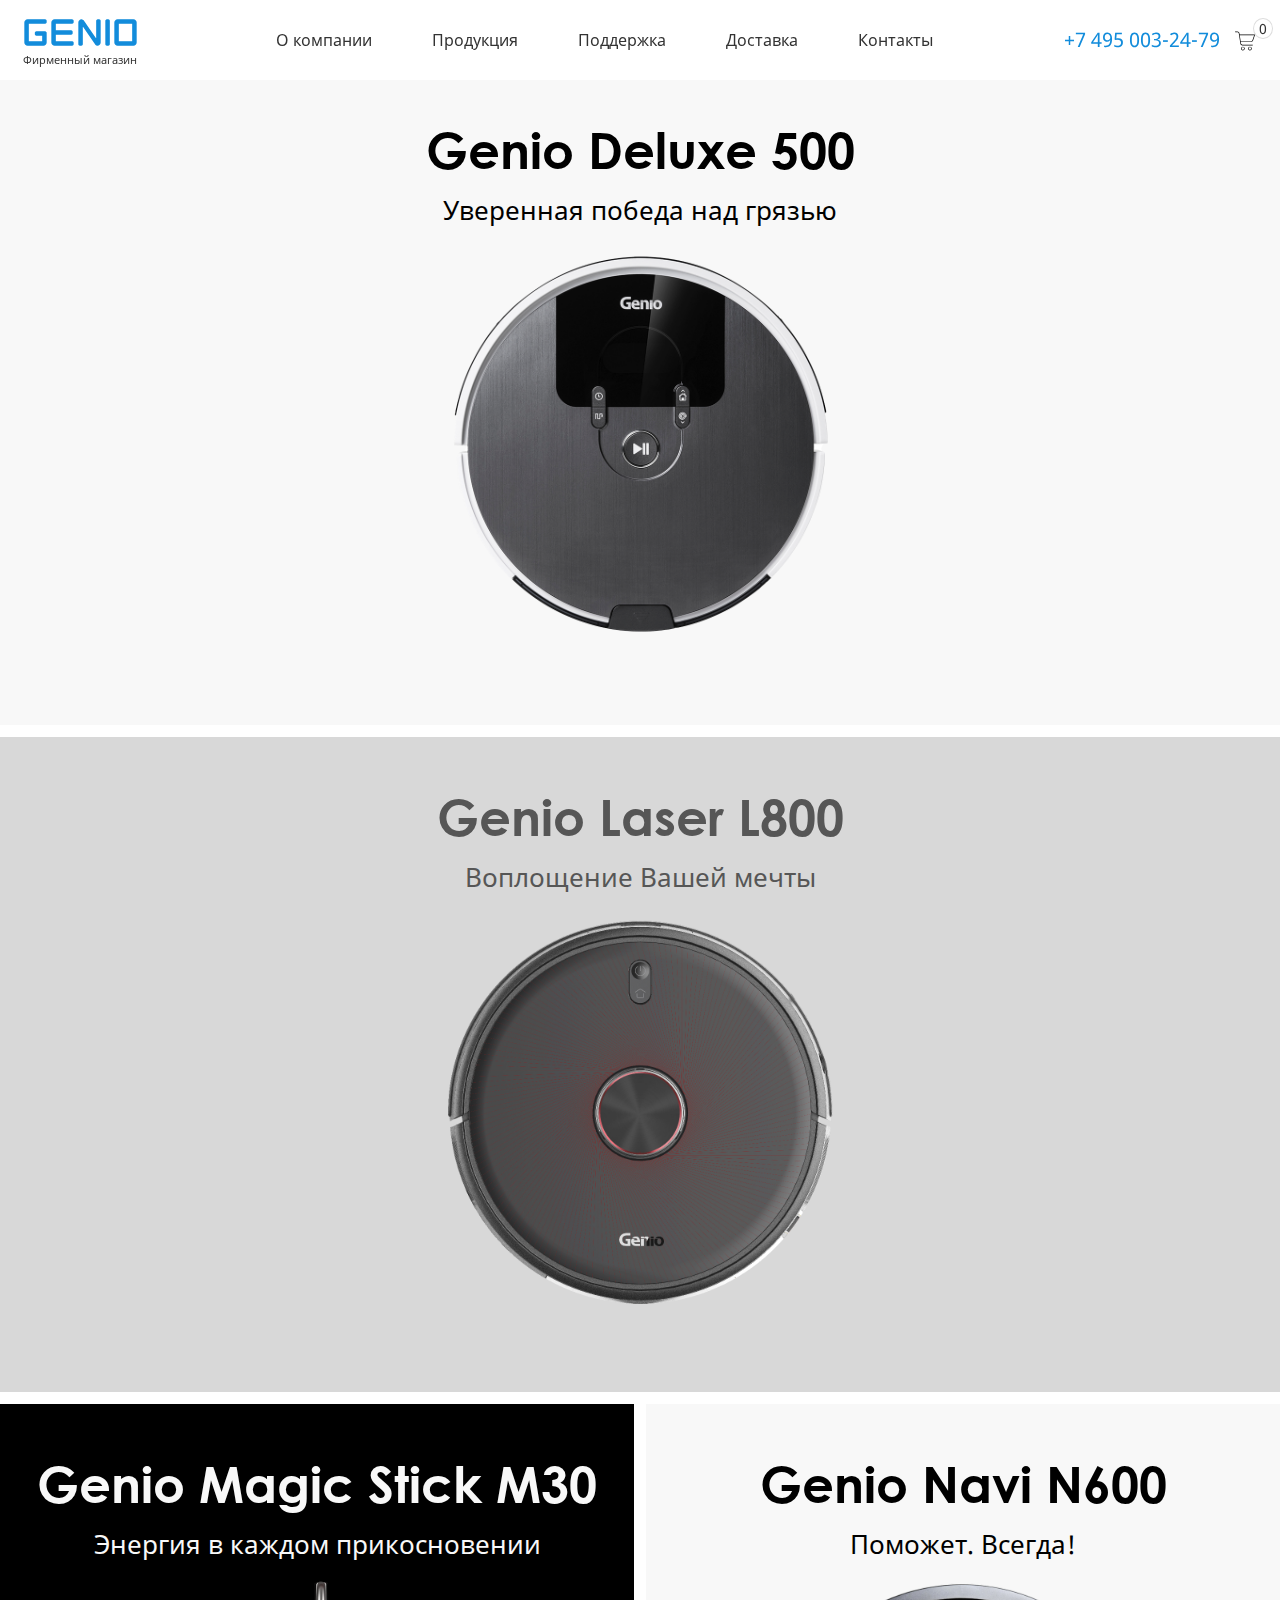
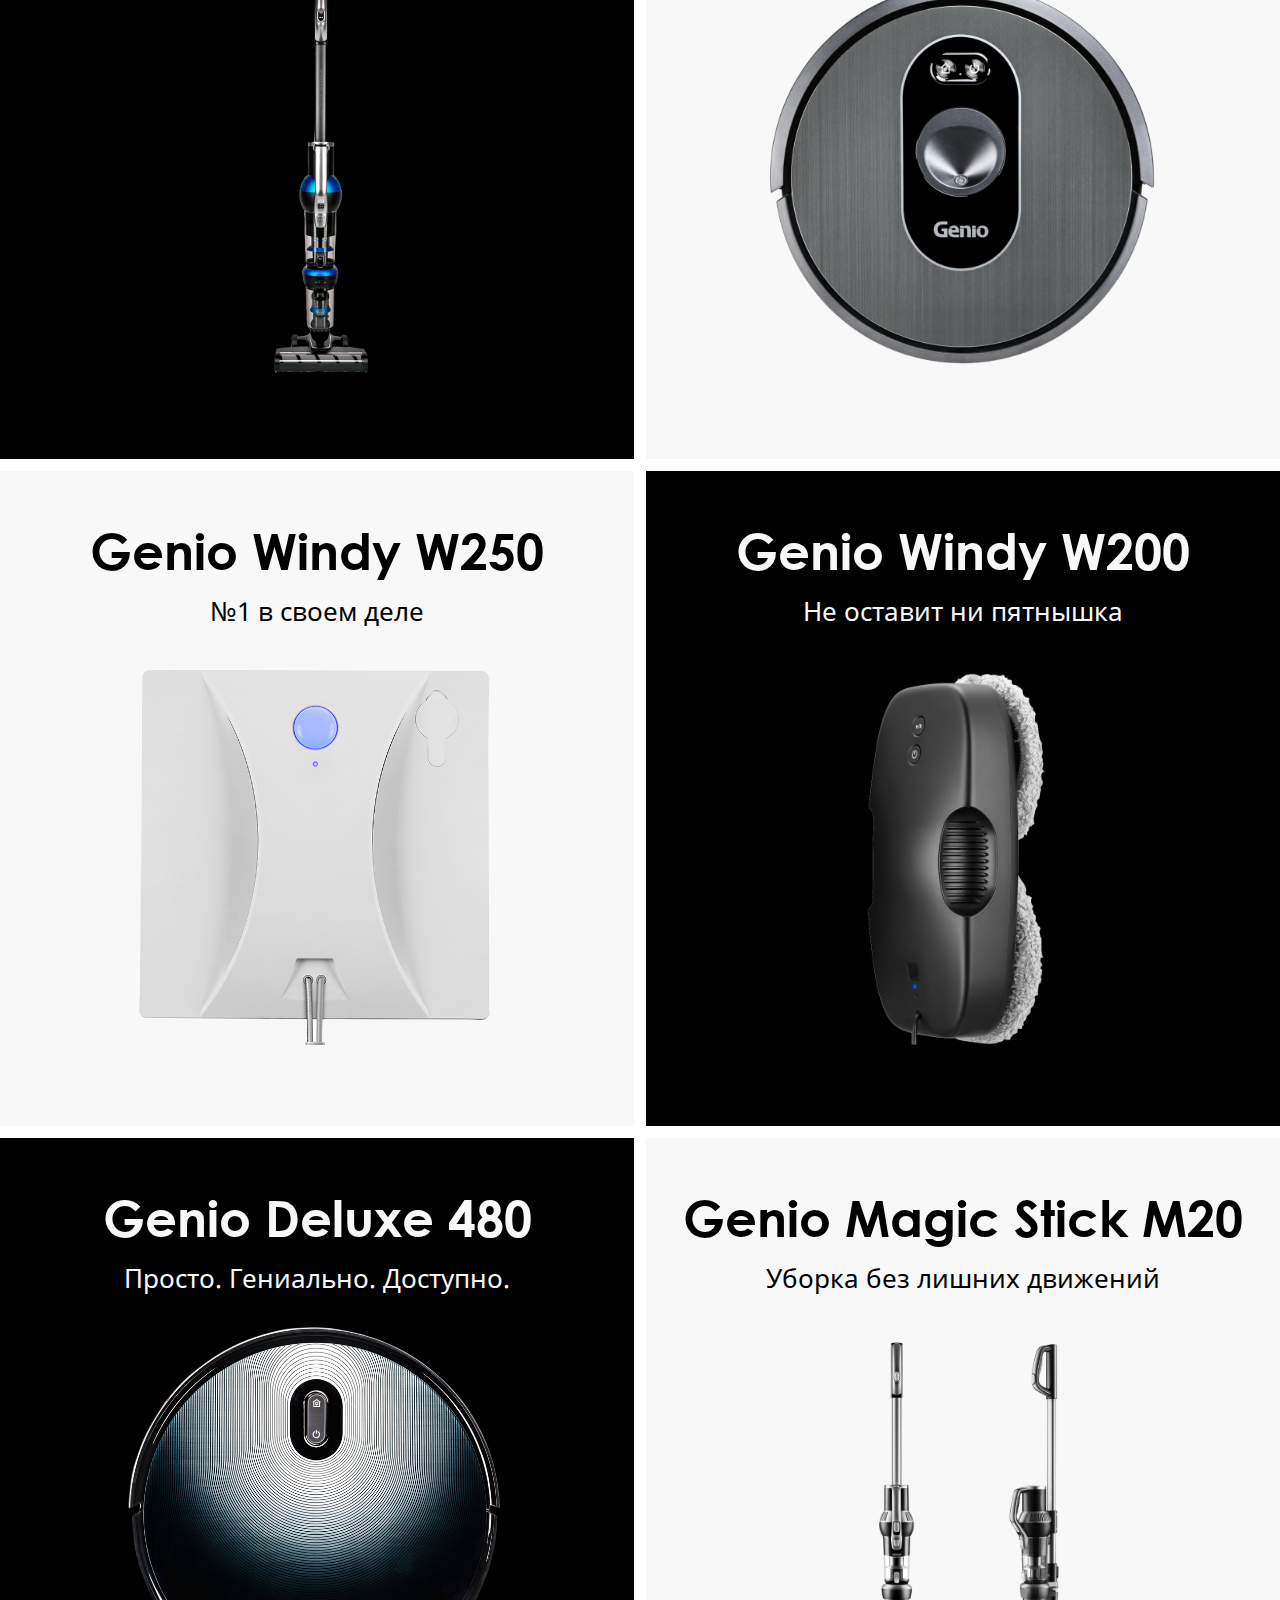
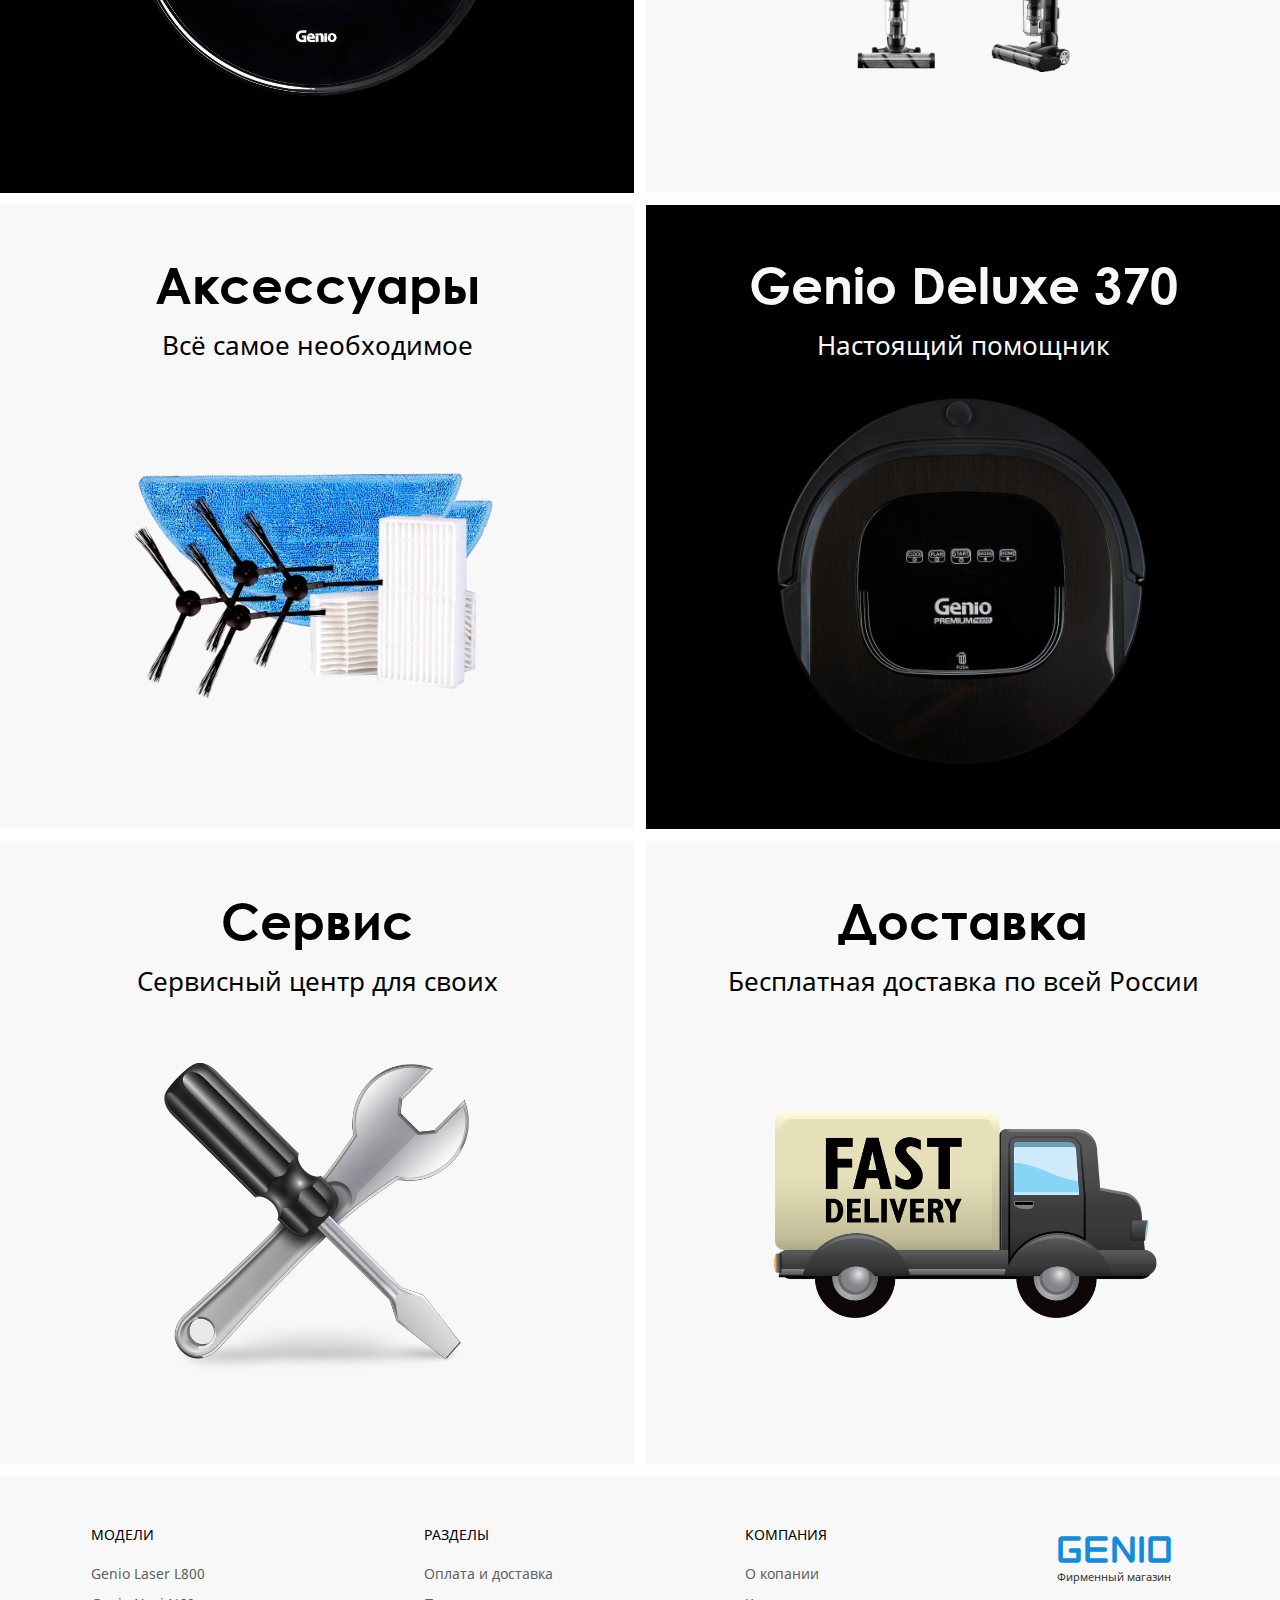
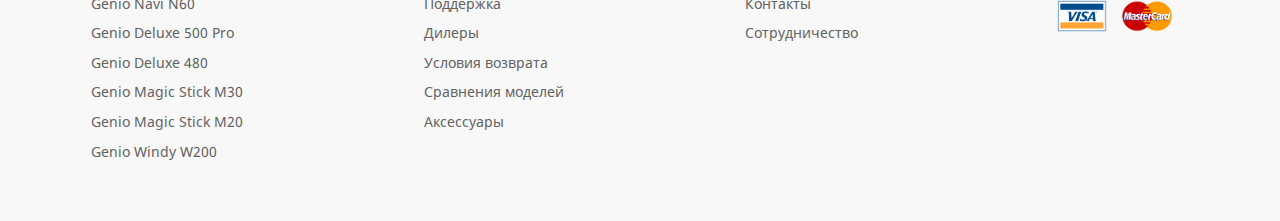
==== app/index.html @ 59b7a678 "first commit" ====
<!DOCTYPE html>
<html lang="ru">

<head>

	<meta charset="utf-8">
	<title>Start Optimazed</title>
	<meta name="description" content="Startup HTML Optimized">
	<meta name="viewport" content="width=device-width">
	<link rel="icon" href="img/favicon.ico">
	<meta property="og:image" content="img/preview.jpg">
	<link rel="stylesheet" href="css/app.min.css?v=1">
	<script src="js/app.min.js" defer></script>

</head>

<body>

	<header class="header">
		<div class="header__container container">
			<div class="header__logo">
				<a href="/"><b>GENIO</b></a>
				<a href="/"><p>Фирменный магазин</p></a>
			</div>
			
			<nav class="header__nav">
				<ul>
					<li><a href="company.html" class="">О компании</a></li>
					<li><a href="product.html" class="">Продукция</a></li>
					<li><a href="help.html" class="">Поддержка</a></li>
					<li><a href="delivery.html" class="">Доставка</a></li>
					<li><a href="contacts.html" class="">Контакты</a></li>
				</ul>
			</nav>

			<div class="header__info">
				<a href="tel:+74950032479" class="header__tell">+7 495 003-24-79</a>
				<div class="header__basket">
					<a href="checkout.html" class="header__cart">
						<svg height="414pt" viewBox="0 -11 414.00226 414" width="414pt" xmlns="http://www.w3.org/2000/svg"><path d="m202.480469 352.132812c0-21.800781-17.671875-39.472656-39.46875-39.472656-21.800781 0-39.472657 17.671875-39.472657 39.46875 0 21.800782 17.671876 39.472656 39.472657 39.472656 21.785156-.023437 39.445312-17.679687 39.46875-39.46875zm-64.941407 0c0-14.070312 11.402344-25.472656 25.472657-25.472656 14.066406 0 25.46875 11.402344 25.46875 25.46875 0 14.070313-11.402344 25.472656-25.46875 25.472656-14.0625-.015624-25.457031-11.410156-25.472657-25.46875zm0 0"/><path d="m309.167969 391.601562c21.800781.003907 39.472656-17.667968 39.472656-39.46875.003906-21.800781-17.667969-39.472656-39.46875-39.472656s-39.472656 17.671875-39.472656 39.472656c.027343 21.785157 17.679687 39.441407 39.46875 39.46875zm0-64.941406c14.066406 0 25.472656 11.402344 25.472656 25.46875.003906 14.066406-11.402344 25.472656-25.46875 25.472656s-25.472656-11.402343-25.472656-25.46875c.015625-14.058593 11.410156-25.453124 25.46875-25.472656zm0 0"/><path d="m7 14h42.699219c14.050781-.054688 26.03125 10.175781 28.171875 24.066406l33.800781 213.511719c3.191406 20.703125 21.050781 35.957031 42 35.875h208.929687c3.863282 0 7-3.136719 7-7 0-3.867187-3.136718-7-7-7h-208.929687c-14.050781.054687-26.03125-10.179687-28.171875-24.066406l-5.746094-36.300781h213.980469c18.117187-.007813 34.242187-11.484376 40.179687-28.597657l39.699219-114.578125c.746094-2.140625.40625-4.507812-.90625-6.355468-1.316406-1.84375-3.441406-2.941407-5.707031-2.941407h-311.386719l-3.914062-24.738281c-3.191407-20.703125-21.050781-35.9570312-42-35.875h-42.699219c-3.867188 0-7 3.136719-7 7 0 3.867188 3.132812 7 7 7zm390.164062 60.617188-36.476562 105.285156c-3.984375 11.480468-14.800781 19.179687-26.953125 19.183594h-216.199219l-19.707031-124.472657zm0 0"/>
						</svg>
						<span class="header__cart_quantity">0</span>
						<i class="header__item">
							<div class="header__product">
								<img src="img/genio-product-2.png" alt="">
								<div class="header__text">
									<h4>Genio Laser L800</h4>
									<p>32 590<svg xmlns="http://www.w3.org/2000/svg" viewBox="0 0 512 512">
										<path fill="var(--ci-primary-color, currentColor)" d="M291.75,308.1a105.8,105.8,0,1,0,0-211.6H136v32h39.943V276.1H136v32h39.943V352H136v32h39.943v56h32V384H304V352H207.943V308.1ZM207.943,128.5H291.75a73.8,73.8,0,1,1,0,147.6H207.943Z" class="ci-primary"/>
									</svg>
									</p>
								</div>
								<img src="img/close.png" alt="">
							</div>
							<div class="header__delivery">
								<div class="header__row">
									<p>Доставка</p>
									<p>Бесплатно!</p>
								</div>
								<div class="header__line"></div>
								<div class="header__row">
									<p>Итог</p>
									<h4>32 590<svg xmlns="http://www.w3.org/2000/svg" viewBox="0 0 512 512">
										<path fill="var(--ci-primary-color, currentColor)" d="M291.75,308.1a105.8,105.8,0,1,0,0-211.6H136v32h39.943V276.1H136v32h39.943V352H136v32h39.943v56h32V384H304V352H207.943V308.1ZM207.943,128.5H291.75a73.8,73.8,0,1,1,0,147.6H207.943Z" class="ci-primary"/>
									</svg>
									</h4>
								</div>
							</div>
							<p class="header__button">Оформления заказа</p>
						</i>
					</a>
				</div>
				<button class="hamburger hamburger--page" type="button">
					<span class="hamburger__item "></span>
				</button>
			</div>
				
			

		</div>
	</header>

	<main>
		<section class="genio">
			<div class="genio__container">
				<div class="genio__columns">
					<div class="genio__item genio__item_padding genio__hover">
						<a href="#" class=""><h2 class="genio__title h2">Genio Deluxe 500</h2></a>
						<a href="#"><h3 class="genio__subtitle h3">Уверенная победа над грязью</h3></a>
						<a href="#"><img src="img/genio-product-1.png" alt=""></a>
						<div class="genio__price">
							<p>19 990
								<svg xmlns="http://www.w3.org/2000/svg" viewBox="0 0 512 512">
									<path fill="var(--ci-primary-color, currentColor)" d="M291.75,308.1a105.8,105.8,0,1,0,0-211.6H136v32h39.943V276.1H136v32h39.943V352H136v32h39.943v56h32V384H304V352H207.943V308.1ZM207.943,128.5H291.75a73.8,73.8,0,1,1,0,147.6H207.943Z" class="ci-primary"/>
								</svg>
							</p>
							<svg height="414pt" viewBox="0 -11 414.00226 414" width="414pt" xmlns="http://www.w3.org/2000/svg"><path d="m202.480469 352.132812c0-21.800781-17.671875-39.472656-39.46875-39.472656-21.800781 0-39.472657 17.671875-39.472657 39.46875 0 21.800782 17.671876 39.472656 39.472657 39.472656 21.785156-.023437 39.445312-17.679687 39.46875-39.46875zm-64.941407 0c0-14.070312 11.402344-25.472656 25.472657-25.472656 14.066406 0 25.46875 11.402344 25.46875 25.46875 0 14.070313-11.402344 25.472656-25.46875 25.472656-14.0625-.015624-25.457031-11.410156-25.472657-25.46875zm0 0"/><path d="m309.167969 391.601562c21.800781.003907 39.472656-17.667968 39.472656-39.46875.003906-21.800781-17.667969-39.472656-39.46875-39.472656s-39.472656 17.671875-39.472656 39.472656c.027343 21.785157 17.679687 39.441407 39.46875 39.46875zm0-64.941406c14.066406 0 25.472656 11.402344 25.472656 25.46875.003906 14.066406-11.402344 25.472656-25.46875 25.472656s-25.472656-11.402343-25.472656-25.46875c.015625-14.058593 11.410156-25.453124 25.46875-25.472656zm0 0"/><path d="m7 14h42.699219c14.050781-.054688 26.03125 10.175781 28.171875 24.066406l33.800781 213.511719c3.191406 20.703125 21.050781 35.957031 42 35.875h208.929687c3.863282 0 7-3.136719 7-7 0-3.867187-3.136718-7-7-7h-208.929687c-14.050781.054687-26.03125-10.179687-28.171875-24.066406l-5.746094-36.300781h213.980469c18.117187-.007813 34.242187-11.484376 40.179687-28.597657l39.699219-114.578125c.746094-2.140625.40625-4.507812-.90625-6.355468-1.316406-1.84375-3.441406-2.941407-5.707031-2.941407h-311.386719l-3.914062-24.738281c-3.191407-20.703125-21.050781-35.9570312-42-35.875h-42.699219c-3.867188 0-7 3.136719-7 7 0 3.867188 3.132812 7 7 7zm390.164062 60.617188-36.476562 105.285156c-3.984375 11.480468-14.800781 19.179687-26.953125 19.183594h-216.199219l-19.707031-124.472657zm0 0"/>
							</svg>
						</div>
					</div>
					<div class="genio__item genio__item_style3 genio__hover">
						<a href="#"><h2 class="genio__title h2">Genio Laser L800</h2></a>
						<a href="#"><h3 class="genio__subtitle h3">Воплощение Вашей мечты</h3></a>
						<a href="#"><img src="img/genio-product-2.png" alt=""></a>
						<div class="genio__price">
							<p>19 990
								<svg xmlns="http://www.w3.org/2000/svg" viewBox="0 0 512 512">
									<path fill="var(--ci-primary-color, currentColor)" d="M291.75,308.1a105.8,105.8,0,1,0,0-211.6H136v32h39.943V276.1H136v32h39.943V352H136v32h39.943v56h32V384H304V352H207.943V308.1ZM207.943,128.5H291.75a73.8,73.8,0,1,1,0,147.6H207.943Z" class="ci-primary"/>
								</svg>
							</p>
							<svg height="414pt" viewBox="0 -11 414.00226 414" width="414pt" xmlns="http://www.w3.org/2000/svg"><path d="m202.480469 352.132812c0-21.800781-17.671875-39.472656-39.46875-39.472656-21.800781 0-39.472657 17.671875-39.472657 39.46875 0 21.800782 17.671876 39.472656 39.472657 39.472656 21.785156-.023437 39.445312-17.679687 39.46875-39.46875zm-64.941407 0c0-14.070312 11.402344-25.472656 25.472657-25.472656 14.066406 0 25.46875 11.402344 25.46875 25.46875 0 14.070313-11.402344 25.472656-25.46875 25.472656-14.0625-.015624-25.457031-11.410156-25.472657-25.46875zm0 0"/><path d="m309.167969 391.601562c21.800781.003907 39.472656-17.667968 39.472656-39.46875.003906-21.800781-17.667969-39.472656-39.46875-39.472656s-39.472656 17.671875-39.472656 39.472656c.027343 21.785157 17.679687 39.441407 39.46875 39.46875zm0-64.941406c14.066406 0 25.472656 11.402344 25.472656 25.46875.003906 14.066406-11.402344 25.472656-25.46875 25.472656s-25.472656-11.402343-25.472656-25.46875c.015625-14.058593 11.410156-25.453124 25.46875-25.472656zm0 0"/><path d="m7 14h42.699219c14.050781-.054688 26.03125 10.175781 28.171875 24.066406l33.800781 213.511719c3.191406 20.703125 21.050781 35.957031 42 35.875h208.929687c3.863282 0 7-3.136719 7-7 0-3.867187-3.136718-7-7-7h-208.929687c-14.050781.054687-26.03125-10.179687-28.171875-24.066406l-5.746094-36.300781h213.980469c18.117187-.007813 34.242187-11.484376 40.179687-28.597657l39.699219-114.578125c.746094-2.140625.40625-4.507812-.90625-6.355468-1.316406-1.84375-3.441406-2.941407-5.707031-2.941407h-311.386719l-3.914062-24.738281c-3.191407-20.703125-21.050781-35.9570312-42-35.875h-42.699219c-3.867188 0-7 3.136719-7 7 0 3.867188 3.132812 7 7 7zm390.164062 60.617188-36.476562 105.285156c-3.984375 11.480468-14.800781 19.179687-26.953125 19.183594h-216.199219l-19.707031-124.472657zm0 0"/>
							</svg>
						</div>
					</div>
				</div>

				<div class="genio__grid">
					<div class="genio__item genio__item_style1 genio__hover">
						<a href="/"><h2 class="genio__title h2">Genio Magic Stick M30</h2></a>
						<a href="/"><h3 class="genio__subtitle h3">Энергия в каждом прикосновении</h3></a>
						<a href="/"><img src="img/genio-product-3.png" alt=""></a>
						<div class="genio__price genio__fill">
							<p>19 990
								<svg xmlns="http://www.w3.org/2000/svg" viewBox="0 0 512 512">
									<path fill="var(--ci-primary-color, currentColor)" d="M291.75,308.1a105.8,105.8,0,1,0,0-211.6H136v32h39.943V276.1H136v32h39.943V352H136v32h39.943v56h32V384H304V352H207.943V308.1ZM207.943,128.5H291.75a73.8,73.8,0,1,1,0,147.6H207.943Z" class="ci-primary"/>
								</svg>
							</p>
							<svg height="414pt" viewBox="0 -11 414.00226 414" width="414pt" xmlns="http://www.w3.org/2000/svg"><path d="m202.480469 352.132812c0-21.800781-17.671875-39.472656-39.46875-39.472656-21.800781 0-39.472657 17.671875-39.472657 39.46875 0 21.800782 17.671876 39.472656 39.472657 39.472656 21.785156-.023437 39.445312-17.679687 39.46875-39.46875zm-64.941407 0c0-14.070312 11.402344-25.472656 25.472657-25.472656 14.066406 0 25.46875 11.402344 25.46875 25.46875 0 14.070313-11.402344 25.472656-25.46875 25.472656-14.0625-.015624-25.457031-11.410156-25.472657-25.46875zm0 0"/><path d="m309.167969 391.601562c21.800781.003907 39.472656-17.667968 39.472656-39.46875.003906-21.800781-17.667969-39.472656-39.46875-39.472656s-39.472656 17.671875-39.472656 39.472656c.027343 21.785157 17.679687 39.441407 39.46875 39.46875zm0-64.941406c14.066406 0 25.472656 11.402344 25.472656 25.46875.003906 14.066406-11.402344 25.472656-25.46875 25.472656s-25.472656-11.402343-25.472656-25.46875c.015625-14.058593 11.410156-25.453124 25.46875-25.472656zm0 0"/><path d="m7 14h42.699219c14.050781-.054688 26.03125 10.175781 28.171875 24.066406l33.800781 213.511719c3.191406 20.703125 21.050781 35.957031 42 35.875h208.929687c3.863282 0 7-3.136719 7-7 0-3.867187-3.136718-7-7-7h-208.929687c-14.050781.054687-26.03125-10.179687-28.171875-24.066406l-5.746094-36.300781h213.980469c18.117187-.007813 34.242187-11.484376 40.179687-28.597657l39.699219-114.578125c.746094-2.140625.40625-4.507812-.90625-6.355468-1.316406-1.84375-3.441406-2.941407-5.707031-2.941407h-311.386719l-3.914062-24.738281c-3.191407-20.703125-21.050781-35.9570312-42-35.875h-42.699219c-3.867188 0-7 3.136719-7 7 0 3.867188 3.132812 7 7 7zm390.164062 60.617188-36.476562 105.285156c-3.984375 11.480468-14.800781 19.179687-26.953125 19.183594h-216.199219l-19.707031-124.472657zm0 0"/>
							</svg>
						</div>
					</div>
					<div class="genio__item genio__item_style2 genio__hover">
						<a href="#"><h2 class="genio__title h2">Genio Navi N600</h2></a>
						<a href="#"><h3 class="genio__subtitle h3">Поможет. Всегда!</h3></a>
						<a href="#"><img src="img/genio-product-4.png" alt=""></a>
						<div class="genio__price">
							<p>19 990
								<svg xmlns="http://www.w3.org/2000/svg" viewBox="0 0 512 512">
									<path fill="var(--ci-primary-color, currentColor)" d="M291.75,308.1a105.8,105.8,0,1,0,0-211.6H136v32h39.943V276.1H136v32h39.943V352H136v32h39.943v56h32V384H304V352H207.943V308.1ZM207.943,128.5H291.75a73.8,73.8,0,1,1,0,147.6H207.943Z" class="ci-primary"/>
								</svg>
							</p>
							<svg height="414pt" viewBox="0 -11 414.00226 414" width="414pt" xmlns="http://www.w3.org/2000/svg"><path d="m202.480469 352.132812c0-21.800781-17.671875-39.472656-39.46875-39.472656-21.800781 0-39.472657 17.671875-39.472657 39.46875 0 21.800782 17.671876 39.472656 39.472657 39.472656 21.785156-.023437 39.445312-17.679687 39.46875-39.46875zm-64.941407 0c0-14.070312 11.402344-25.472656 25.472657-25.472656 14.066406 0 25.46875 11.402344 25.46875 25.46875 0 14.070313-11.402344 25.472656-25.46875 25.472656-14.0625-.015624-25.457031-11.410156-25.472657-25.46875zm0 0"/><path d="m309.167969 391.601562c21.800781.003907 39.472656-17.667968 39.472656-39.46875.003906-21.800781-17.667969-39.472656-39.46875-39.472656s-39.472656 17.671875-39.472656 39.472656c.027343 21.785157 17.679687 39.441407 39.46875 39.46875zm0-64.941406c14.066406 0 25.472656 11.402344 25.472656 25.46875.003906 14.066406-11.402344 25.472656-25.46875 25.472656s-25.472656-11.402343-25.472656-25.46875c.015625-14.058593 11.410156-25.453124 25.46875-25.472656zm0 0"/><path d="m7 14h42.699219c14.050781-.054688 26.03125 10.175781 28.171875 24.066406l33.800781 213.511719c3.191406 20.703125 21.050781 35.957031 42 35.875h208.929687c3.863282 0 7-3.136719 7-7 0-3.867187-3.136718-7-7-7h-208.929687c-14.050781.054687-26.03125-10.179687-28.171875-24.066406l-5.746094-36.300781h213.980469c18.117187-.007813 34.242187-11.484376 40.179687-28.597657l39.699219-114.578125c.746094-2.140625.40625-4.507812-.90625-6.355468-1.316406-1.84375-3.441406-2.941407-5.707031-2.941407h-311.386719l-3.914062-24.738281c-3.191407-20.703125-21.050781-35.9570312-42-35.875h-42.699219c-3.867188 0-7 3.136719-7 7 0 3.867188 3.132812 7 7 7zm390.164062 60.617188-36.476562 105.285156c-3.984375 11.480468-14.800781 19.179687-26.953125 19.183594h-216.199219l-19.707031-124.472657zm0 0"/>
							</svg>
						</div>
					</div>
					<div class="genio__item genio__item_style2 genio__hover">
						<a href="#"><h2 class="genio__title h2">Genio Windy W250</h2></a>
						<a href="#"><h3 class="genio__subtitle h3">№1 в своем деле</h3></a>
						<a href="#"><img src="img/genio-product-5.png" alt=""></a>
						<div class="genio__price">
							<p>19 990
								<svg xmlns="http://www.w3.org/2000/svg" viewBox="0 0 512 512">
									<path fill="var(--ci-primary-color, currentColor)" d="M291.75,308.1a105.8,105.8,0,1,0,0-211.6H136v32h39.943V276.1H136v32h39.943V352H136v32h39.943v56h32V384H304V352H207.943V308.1ZM207.943,128.5H291.75a73.8,73.8,0,1,1,0,147.6H207.943Z" class="ci-primary"/>
								</svg>
							</p>
							<svg height="414pt" viewBox="0 -11 414.00226 414" width="414pt" xmlns="http://www.w3.org/2000/svg"><path d="m202.480469 352.132812c0-21.800781-17.671875-39.472656-39.46875-39.472656-21.800781 0-39.472657 17.671875-39.472657 39.46875 0 21.800782 17.671876 39.472656 39.472657 39.472656 21.785156-.023437 39.445312-17.679687 39.46875-39.46875zm-64.941407 0c0-14.070312 11.402344-25.472656 25.472657-25.472656 14.066406 0 25.46875 11.402344 25.46875 25.46875 0 14.070313-11.402344 25.472656-25.46875 25.472656-14.0625-.015624-25.457031-11.410156-25.472657-25.46875zm0 0"/><path d="m309.167969 391.601562c21.800781.003907 39.472656-17.667968 39.472656-39.46875.003906-21.800781-17.667969-39.472656-39.46875-39.472656s-39.472656 17.671875-39.472656 39.472656c.027343 21.785157 17.679687 39.441407 39.46875 39.46875zm0-64.941406c14.066406 0 25.472656 11.402344 25.472656 25.46875.003906 14.066406-11.402344 25.472656-25.46875 25.472656s-25.472656-11.402343-25.472656-25.46875c.015625-14.058593 11.410156-25.453124 25.46875-25.472656zm0 0"/><path d="m7 14h42.699219c14.050781-.054688 26.03125 10.175781 28.171875 24.066406l33.800781 213.511719c3.191406 20.703125 21.050781 35.957031 42 35.875h208.929687c3.863282 0 7-3.136719 7-7 0-3.867187-3.136718-7-7-7h-208.929687c-14.050781.054687-26.03125-10.179687-28.171875-24.066406l-5.746094-36.300781h213.980469c18.117187-.007813 34.242187-11.484376 40.179687-28.597657l39.699219-114.578125c.746094-2.140625.40625-4.507812-.90625-6.355468-1.316406-1.84375-3.441406-2.941407-5.707031-2.941407h-311.386719l-3.914062-24.738281c-3.191407-20.703125-21.050781-35.9570312-42-35.875h-42.699219c-3.867188 0-7 3.136719-7 7 0 3.867188 3.132812 7 7 7zm390.164062 60.617188-36.476562 105.285156c-3.984375 11.480468-14.800781 19.179687-26.953125 19.183594h-216.199219l-19.707031-124.472657zm0 0"/>
							</svg>
						</div>
					</div>
					<div class="genio__item genio__item_style1 genio__hover">
						<a href="#"><h2 class="genio__title h2">Genio Windy W200</h2></a>
						<a href="#"><h3 class="genio__subtitle h3">Не оставит ни пятнышка</h3></a>
						<a href="#"><img src="img/genio-product-6.png" alt=""></a>
						<div class="genio__price genio__fill">
							<p>19 990
								<svg xmlns="http://www.w3.org/2000/svg" viewBox="0 0 512 512">
									<path fill="var(--ci-primary-color, currentColor)" d="M291.75,308.1a105.8,105.8,0,1,0,0-211.6H136v32h39.943V276.1H136v32h39.943V352H136v32h39.943v56h32V384H304V352H207.943V308.1ZM207.943,128.5H291.75a73.8,73.8,0,1,1,0,147.6H207.943Z" class="ci-primary"/>
								</svg>
							</p>
							<svg height="414pt" viewBox="0 -11 414.00226 414" width="414pt" xmlns="http://www.w3.org/2000/svg"><path d="m202.480469 352.132812c0-21.800781-17.671875-39.472656-39.46875-39.472656-21.800781 0-39.472657 17.671875-39.472657 39.46875 0 21.800782 17.671876 39.472656 39.472657 39.472656 21.785156-.023437 39.445312-17.679687 39.46875-39.46875zm-64.941407 0c0-14.070312 11.402344-25.472656 25.472657-25.472656 14.066406 0 25.46875 11.402344 25.46875 25.46875 0 14.070313-11.402344 25.472656-25.46875 25.472656-14.0625-.015624-25.457031-11.410156-25.472657-25.46875zm0 0"/><path d="m309.167969 391.601562c21.800781.003907 39.472656-17.667968 39.472656-39.46875.003906-21.800781-17.667969-39.472656-39.46875-39.472656s-39.472656 17.671875-39.472656 39.472656c.027343 21.785157 17.679687 39.441407 39.46875 39.46875zm0-64.941406c14.066406 0 25.472656 11.402344 25.472656 25.46875.003906 14.066406-11.402344 25.472656-25.46875 25.472656s-25.472656-11.402343-25.472656-25.46875c.015625-14.058593 11.410156-25.453124 25.46875-25.472656zm0 0"/><path d="m7 14h42.699219c14.050781-.054688 26.03125 10.175781 28.171875 24.066406l33.800781 213.511719c3.191406 20.703125 21.050781 35.957031 42 35.875h208.929687c3.863282 0 7-3.136719 7-7 0-3.867187-3.136718-7-7-7h-208.929687c-14.050781.054687-26.03125-10.179687-28.171875-24.066406l-5.746094-36.300781h213.980469c18.117187-.007813 34.242187-11.484376 40.179687-28.597657l39.699219-114.578125c.746094-2.140625.40625-4.507812-.90625-6.355468-1.316406-1.84375-3.441406-2.941407-5.707031-2.941407h-311.386719l-3.914062-24.738281c-3.191407-20.703125-21.050781-35.9570312-42-35.875h-42.699219c-3.867188 0-7 3.136719-7 7 0 3.867188 3.132812 7 7 7zm390.164062 60.617188-36.476562 105.285156c-3.984375 11.480468-14.800781 19.179687-26.953125 19.183594h-216.199219l-19.707031-124.472657zm0 0"/>
							</svg>
						</div>
					</div>
					<div class="genio__item genio__item_style1 genio__hover">
						<a href="#"><h2 class="genio__title h2">Genio Deluxe 480</h2></a>
						<a href="#"><h3 class="genio__subtitle h3">Просто. Гениально. Доступно.</h3></a>
						<a href="#"><img src="img/genio-product-7.png" alt=""></a>
						<div class="genio__price genio__fill">
							<p>19 990
								<svg xmlns="http://www.w3.org/2000/svg" viewBox="0 0 512 512">
									<path fill="var(--ci-primary-color, currentColor)" d="M291.75,308.1a105.8,105.8,0,1,0,0-211.6H136v32h39.943V276.1H136v32h39.943V352H136v32h39.943v56h32V384H304V352H207.943V308.1ZM207.943,128.5H291.75a73.8,73.8,0,1,1,0,147.6H207.943Z" class="ci-primary"/>
								</svg>
							</p>
							<svg height="414pt" viewBox="0 -11 414.00226 414" width="414pt" xmlns="http://www.w3.org/2000/svg"><path d="m202.480469 352.132812c0-21.800781-17.671875-39.472656-39.46875-39.472656-21.800781 0-39.472657 17.671875-39.472657 39.46875 0 21.800782 17.671876 39.472656 39.472657 39.472656 21.785156-.023437 39.445312-17.679687 39.46875-39.46875zm-64.941407 0c0-14.070312 11.402344-25.472656 25.472657-25.472656 14.066406 0 25.46875 11.402344 25.46875 25.46875 0 14.070313-11.402344 25.472656-25.46875 25.472656-14.0625-.015624-25.457031-11.410156-25.472657-25.46875zm0 0"/><path d="m309.167969 391.601562c21.800781.003907 39.472656-17.667968 39.472656-39.46875.003906-21.800781-17.667969-39.472656-39.46875-39.472656s-39.472656 17.671875-39.472656 39.472656c.027343 21.785157 17.679687 39.441407 39.46875 39.46875zm0-64.941406c14.066406 0 25.472656 11.402344 25.472656 25.46875.003906 14.066406-11.402344 25.472656-25.46875 25.472656s-25.472656-11.402343-25.472656-25.46875c.015625-14.058593 11.410156-25.453124 25.46875-25.472656zm0 0"/><path d="m7 14h42.699219c14.050781-.054688 26.03125 10.175781 28.171875 24.066406l33.800781 213.511719c3.191406 20.703125 21.050781 35.957031 42 35.875h208.929687c3.863282 0 7-3.136719 7-7 0-3.867187-3.136718-7-7-7h-208.929687c-14.050781.054687-26.03125-10.179687-28.171875-24.066406l-5.746094-36.300781h213.980469c18.117187-.007813 34.242187-11.484376 40.179687-28.597657l39.699219-114.578125c.746094-2.140625.40625-4.507812-.90625-6.355468-1.316406-1.84375-3.441406-2.941407-5.707031-2.941407h-311.386719l-3.914062-24.738281c-3.191407-20.703125-21.050781-35.9570312-42-35.875h-42.699219c-3.867188 0-7 3.136719-7 7 0 3.867188 3.132812 7 7 7zm390.164062 60.617188-36.476562 105.285156c-3.984375 11.480468-14.800781 19.179687-26.953125 19.183594h-216.199219l-19.707031-124.472657zm0 0"/>
							</svg>
						</div>
					</div>
					<div class="genio__item genio__item_style2 genio__hover">
						<a href="#"><h2 class="genio__title h2">Genio Magic Stick M20</h2></a>
						<a href="#"><h3 class="genio__subtitle h3">Уборка без лишних движений</h3></a>
						<a href="#"><img src="img/genio-product-8.png" alt=""></a>
						<div class="genio__price">
							<p>19 990
								<svg xmlns="http://www.w3.org/2000/svg" viewBox="0 0 512 512">
									<path fill="var(--ci-primary-color, currentColor)" d="M291.75,308.1a105.8,105.8,0,1,0,0-211.6H136v32h39.943V276.1H136v32h39.943V352H136v32h39.943v56h32V384H304V352H207.943V308.1ZM207.943,128.5H291.75a73.8,73.8,0,1,1,0,147.6H207.943Z" class="ci-primary"/>
								</svg>
							</p>
							<svg height="414pt" viewBox="0 -11 414.00226 414" width="414pt" xmlns="http://www.w3.org/2000/svg"><path d="m202.480469 352.132812c0-21.800781-17.671875-39.472656-39.46875-39.472656-21.800781 0-39.472657 17.671875-39.472657 39.46875 0 21.800782 17.671876 39.472656 39.472657 39.472656 21.785156-.023437 39.445312-17.679687 39.46875-39.46875zm-64.941407 0c0-14.070312 11.402344-25.472656 25.472657-25.472656 14.066406 0 25.46875 11.402344 25.46875 25.46875 0 14.070313-11.402344 25.472656-25.46875 25.472656-14.0625-.015624-25.457031-11.410156-25.472657-25.46875zm0 0"/><path d="m309.167969 391.601562c21.800781.003907 39.472656-17.667968 39.472656-39.46875.003906-21.800781-17.667969-39.472656-39.46875-39.472656s-39.472656 17.671875-39.472656 39.472656c.027343 21.785157 17.679687 39.441407 39.46875 39.46875zm0-64.941406c14.066406 0 25.472656 11.402344 25.472656 25.46875.003906 14.066406-11.402344 25.472656-25.46875 25.472656s-25.472656-11.402343-25.472656-25.46875c.015625-14.058593 11.410156-25.453124 25.46875-25.472656zm0 0"/><path d="m7 14h42.699219c14.050781-.054688 26.03125 10.175781 28.171875 24.066406l33.800781 213.511719c3.191406 20.703125 21.050781 35.957031 42 35.875h208.929687c3.863282 0 7-3.136719 7-7 0-3.867187-3.136718-7-7-7h-208.929687c-14.050781.054687-26.03125-10.179687-28.171875-24.066406l-5.746094-36.300781h213.980469c18.117187-.007813 34.242187-11.484376 40.179687-28.597657l39.699219-114.578125c.746094-2.140625.40625-4.507812-.90625-6.355468-1.316406-1.84375-3.441406-2.941407-5.707031-2.941407h-311.386719l-3.914062-24.738281c-3.191407-20.703125-21.050781-35.9570312-42-35.875h-42.699219c-3.867188 0-7 3.136719-7 7 0 3.867188 3.132812 7 7 7zm390.164062 60.617188-36.476562 105.285156c-3.984375 11.480468-14.800781 19.179687-26.953125 19.183594h-216.199219l-19.707031-124.472657zm0 0"/>
							</svg>
						</div>
					</div>
					<div class="genio__item genio__item_style2">
						<a href="accessories.html"><h2 class="genio__title h2">Аксессуары</h2></a>
						<a href="accessories.html"><h3 class="genio__subtitle h3">Всё самое необходимое</h3></a>
						<a href="accessories.html"><img src="img/genio-product-9.png" alt=""></a>
					</div>
					<div class="genio__item genio__item_style1">
						<a href="#"><h2 class="genio__title h2">Genio Deluxe 370</h2></a>
						<a href="#"><h3 class="genio__subtitle h3">Настоящий помощник</h3></a>
						<a href="#"><img src="img/genio-product-10.png" alt=""></a>
					</div>
					<div class="genio__item genio__item_style2">
						<a href="help.html"><h2 class="genio__title h2">Сервис</h2></a>
						<a href="help.html"><h3 class="genio__subtitle h3">Сервисный центр для своих</h3></a>
						<a href="help.html"><img src="img/genio-product-11.png" alt=""></a>
					</div>
					<div class="genio__item genio__item_style2">
						<a href="delivery.html"><h2 class="genio__title h2">Доставка</h2></a>
						<a href="delivery.html"><h3 class="genio__subtitle h3">Бесплатная доставка по всей России</h3></a>
						<a href="delivery.html"><img src="img/genio-product-12.png" alt=""></a>
					</div>
				</div>
			</div>
		</section>
	</main>


	<footer class="footer">
		<div class="footer__container container">
			<div class="footer__list">
				<h4>МОДЕЛИ</h4>
				<ul>
					<li><a href="#">Genio Laser L800</a></li>
					<li><a href="#">Genio Navi N60</a></li>
					<li><a href="#">Genio Deluxe 500 Pro</a></li>
					<li><a href="#">Genio Deluxe 480</a></li>
					<li><a href="#">Genio Magic Stick M30</a></li>
					<li><a href="#">Genio Magic Stick M20</a></li>
					<li><a href="#">Genio Windy W200</a></li>
				</ul>
			</div>

			<div class="footer__list">
				<h4>РАЗДЕЛЫ</h4>
				<ul>
					<li><a href="delivery.html">Оплата и доставка</a></li>
					<li><a href="help.html">Поддержка</a></li>
					<li><a href="dealer.html">Дилеры</a></li>
					<li><a href="return.html">Условия возврата</a></li>
					<li><a href="comparison.html">Сравнения моделей</a></li>
					<li><a href="accessories.html">Аксессуары</a></li>
				</ul>
			</div>

			<div class="footer__list">
				<h4>КОМПАНИЯ</h4>
				<ul>
					<li><a href="company.html">О копании</a></li>
					<li><a href="contacts.html">Контакты</a></li>
					<li><a href="coperation.html">Сотрудничество</a></li>
				</ul>
			</div>

			<div class="footer__logo">
				<a href="/"><b>GENIO</b></a>
				<a href="/"><p>Фирменный магазин</p></a>
				<div class="footer__img">
					<img src="img/footer__logo.png" alt="">
					<img src="img/footer__logo1.png" alt="">
				</div>
			</div>
		</div>
	</footer>



</body>
</html>
---- app/css/app.min.css ----
*,::after,::before{-webkit-box-sizing:border-box;box-sizing:border-box}html{font-family:sans-serif;line-height:1.15;-webkit-text-size-adjust:100%;-webkit-tap-highlight-color:transparent}article,aside,figcaption,figure,footer,header,hgroup,main,nav,section{display:block}body{margin:0;font-family:-apple-system,BlinkMacSystemFont,"Segoe UI",Roboto,"Helvetica Neue",Arial,"Noto Sans","Liberation Sans",sans-serif,"Apple Color Emoji","Segoe UI Emoji","Segoe UI Symbol","Noto Color Emoji";font-size:1rem;font-weight:400;line-height:1.5;color:#212529;text-align:left;background-color:#fff}[tabindex="-1"]:focus:not(:focus-visible){outline:0!important}hr{-webkit-box-sizing:content-box;box-sizing:content-box;height:0;overflow:visible}h1,h2,h3,h4,h5,h6{margin-top:0;margin-bottom:.5rem}p{margin-top:0;margin-bottom:1rem}abbr[data-original-title],abbr[title]{text-decoration:underline;-webkit-text-decoration:underline dotted;text-decoration:underline dotted;cursor:help;border-bottom:0;-webkit-text-decoration-skip-ink:none;text-decoration-skip-ink:none}address{margin-bottom:1rem;font-style:normal;line-height:inherit}dl,ol,ul{margin-top:0;margin-bottom:1rem}ol ol,ol ul,ul ol,ul ul{margin-bottom:0}dt{font-weight:700}dd{margin-bottom:.5rem;margin-left:0}blockquote{margin:0 0 1rem}b,strong{font-weight:bolder}small{font-size:80%}sub,sup{position:relative;font-size:75%;line-height:0;vertical-align:baseline}sub{bottom:-.25em}sup{top:-.5em}a{color:#007bff;text-decoration:none;background-color:transparent}a:hover{color:#0056b3;text-decoration:underline}a:not([href]):not([class]){color:inherit;text-decoration:none}a:not([href]):not([class]):hover{color:inherit;text-decoration:none}code,kbd,pre,samp{font-family:SFMono-Regular,Menlo,Monaco,Consolas,"Liberation Mono","Courier New",monospace;font-size:1em}pre{margin-top:0;margin-bottom:1rem;overflow:auto;-ms-overflow-style:scrollbar}figure{margin:0 0 1rem}img{vertical-align:middle;border-style:none}svg{overflow:hidden;vertical-align:middle}table{border-collapse:collapse}caption{padding-top:.75rem;padding-bottom:.75rem;color:#6c757d;text-align:left;caption-side:bottom}th{text-align:inherit;text-align:-webkit-match-parent}label{display:inline-block;margin-bottom:.5rem}button{border-radius:0}button:focus:not(:focus-visible){outline:0}button,input,optgroup,select,textarea{margin:0;font-family:inherit;font-size:inherit;line-height:inherit}button,input{overflow:visible}button,select{text-transform:none}[role=button]{cursor:pointer}select{word-wrap:normal}[type=button],[type=reset],[type=submit],button{-webkit-appearance:button}[type=button]:not(:disabled),[type=reset]:not(:disabled),[type=submit]:not(:disabled),button:not(:disabled){cursor:pointer}[type=button]::-moz-focus-inner,[type=reset]::-moz-focus-inner,[type=submit]::-moz-focus-inner,button::-moz-focus-inner{padding:0;border-style:none}input[type=checkbox],input[type=radio]{-webkit-box-sizing:border-box;box-sizing:border-box;padding:0}textarea{overflow:auto;resize:vertical}fieldset{min-width:0;padding:0;margin:0;border:0}legend{display:block;width:100%;max-width:100%;padding:0;margin-bottom:.5rem;font-size:1.5rem;line-height:inherit;color:inherit;white-space:normal}progress{vertical-align:baseline}[type=number]::-webkit-inner-spin-button,[type=number]::-webkit-outer-spin-button{height:auto}[type=search]{outline-offset:-2px;-webkit-appearance:none}[type=search]::-webkit-search-decoration{-webkit-appearance:none}::-webkit-file-upload-button{font:inherit;-webkit-appearance:button}output{display:inline-block}summary{display:list-item;cursor:pointer}template{display:none}[hidden]{display:none!important}@font-face{font-family:swiper-icons;src:url("data:application/font-woff;charset=utf-8;base64, [base64]//wADZ2x5ZgAAAywAAADMAAAD2MHtryVoZWFkAAABbAAAADAAAAA2E2+eoWhoZWEAAAGcAAAAHwAAACQC9gDzaG10eAAAAigAAAAZAAAArgJkABFsb2NhAAAC0AAAAFoAAABaFQAUGG1heHAAAAG8AAAAHwAAACAAcABAbmFtZQAAA/gAAAE5AAACXvFdBwlwb3N0AAAFNAAAAGIAAACE5s74hXjaY2BkYGAAYpf5Hu/j+W2+MnAzMYDAzaX6QjD6/4//Bxj5GA8AuRwMYGkAPywL13jaY2BkYGA88P8Agx4j+/8fQDYfA1AEBWgDAIB2BOoAeNpjYGRgYNBh4GdgYgABEMnIABJzYNADCQAACWgAsQB42mNgYfzCOIGBlYGB0YcxjYGBwR1Kf2WQZGhhYGBiYGVmgAFGBiQQkOaawtDAoMBQxXjg/wEGPcYDDA4wNUA2CCgwsAAAO4EL6gAAeNpj2M0gyAACqxgGNWBkZ2D4/wMA+xkDdgAAAHjaY2BgYGaAYBkGRgYQiAHyGMF8FgYHIM3DwMHABGQrMOgyWDLEM1T9/w8UBfEMgLzE////P/5//f/V/xv+r4eaAAeMbAxwIUYmIMHEgKYAYjUcsDAwsLKxc3BycfPw8jEQA/[base64]/uznmfPFBNODM2K7MTQ45YEAZqGP81AmGGcF3iPqOop0r1SPTaTbVkfUe4HXj97wYE+yNwWYxwWu4v1ugWHgo3S1XdZEVqWM7ET0cfnLGxWfkgR42o2PvWrDMBSFj/IHLaF0zKjRgdiVMwScNRAoWUoH78Y2icB/yIY09An6AH2Bdu/UB+yxopYshQiEvnvu0dURgDt8QeC8PDw7Fpji3fEA4z/PEJ6YOB5hKh4dj3EvXhxPqH/SKUY3rJ7srZ4FZnh1PMAtPhwP6fl2PMJMPDgeQ4rY8YT6Gzao0eAEA409DuggmTnFnOcSCiEiLMgxCiTI6Cq5DZUd3Qmp10vO0LaLTd2cjN4fOumlc7lUYbSQcZFkutRG7g6JKZKy0RmdLY680CDnEJ+UMkpFFe1RN7nxdVpXrC4aTtnaurOnYercZg2YVmLN/d/gczfEimrE/fs/bOuq29Zmn8tloORaXgZgGa78yO9/cnXm2BpaGvq25Dv9S4E9+5SIc9PqupJKhYFSSl47+Qcr1mYNAAAAeNptw0cKwkAAAMDZJA8Q7OUJvkLsPfZ6zFVERPy8qHh2YER+3i/BP83vIBLLySsoKimrqKqpa2hp6+jq6RsYGhmbmJqZSy0sraxtbO3sHRydnEMU4uR6yx7JJXveP7WrDycAAAAAAAH//wACeNpjYGRgYOABYhkgZgJCZgZNBkYGLQZtIJsFLMYAAAw3ALgAeNolizEKgDAQBCchRbC2sFER0YD6qVQiBCv/H9ezGI6Z5XBAw8CBK/m5iQQVauVbXLnOrMZv2oLdKFa8Pjuru2hJzGabmOSLzNMzvutpB3N42mNgZGBg4GKQYzBhYMxJLMlj4GBgAYow/P/PAJJhLM6sSoWKfWCAAwDAjgbRAAB42mNgYGBkAIIbCZo5IPrmUn0hGA0AO8EFTQAA") format("woff");font-weight:400;font-style:normal}:root{--swiper-theme-color:#007aff}.swiper-container{margin-left:auto;margin-right:auto;position:relative;overflow:hidden;list-style:none;padding:0;z-index:1}.swiper-container-vertical>.swiper-wrapper{-webkit-box-orient:vertical;-webkit-box-direction:normal;-ms-flex-direction:column;flex-direction:column}.swiper-wrapper{position:relative;width:100%;height:100%;z-index:1;display:-webkit-box;display:-ms-flexbox;display:flex;-webkit-transition-property:-webkit-transform;transition-property:-webkit-transform;-o-transition-property:transform;transition-property:transform;transition-property:transform,-webkit-transform;-webkit-box-sizing:content-box;box-sizing:content-box}.swiper-container-android .swiper-slide,.swiper-wrapper{-webkit-transform:translate3d(0,0,0);transform:translate3d(0,0,0)}.swiper-container-multirow>.swiper-wrapper{-ms-flex-wrap:wrap;flex-wrap:wrap}.swiper-container-multirow-column>.swiper-wrapper{-ms-flex-wrap:wrap;flex-wrap:wrap;-webkit-box-orient:vertical;-webkit-box-direction:normal;-ms-flex-direction:column;flex-direction:column}.swiper-container-free-mode>.swiper-wrapper{-webkit-transition-timing-function:ease-out;-o-transition-timing-function:ease-out;transition-timing-function:ease-out;margin:0 auto}.swiper-container-pointer-events{-ms-touch-action:pan-y;touch-action:pan-y}.swiper-container-pointer-events.swiper-container-vertical{-ms-touch-action:pan-x;touch-action:pan-x}.swiper-slide{-ms-flex-negative:0;flex-shrink:0;width:100%;height:100%;position:relative;-webkit-transition-property:-webkit-transform;transition-property:-webkit-transform;-o-transition-property:transform;transition-property:transform;transition-property:transform,-webkit-transform}.swiper-slide-invisible-blank{visibility:hidden}.swiper-container-autoheight,.swiper-container-autoheight .swiper-slide{height:auto}.swiper-container-autoheight .swiper-wrapper{-webkit-box-align:start;-ms-flex-align:start;align-items:flex-start;-webkit-transition-property:height,-webkit-transform;transition-property:height,-webkit-transform;-o-transition-property:transform,height;transition-property:transform,height;transition-property:transform,height,-webkit-transform}.swiper-container-3d{-webkit-perspective:1200px;perspective:1200px}.swiper-container-3d .swiper-cube-shadow,.swiper-container-3d .swiper-slide,.swiper-container-3d .swiper-slide-shadow-bottom,.swiper-container-3d .swiper-slide-shadow-left,.swiper-container-3d .swiper-slide-shadow-right,.swiper-container-3d .swiper-slide-shadow-top,.swiper-container-3d .swiper-wrapper{-webkit-transform-style:preserve-3d;transform-style:preserve-3d}.swiper-container-3d .swiper-slide-shadow-bottom,.swiper-container-3d .swiper-slide-shadow-left,.swiper-container-3d .swiper-slide-shadow-right,.swiper-container-3d .swiper-slide-shadow-top{position:absolute;left:0;top:0;width:100%;height:100%;pointer-events:none;z-index:10}.swiper-container-3d .swiper-slide-shadow-left{background-image:-webkit-gradient(linear,right top,left top,from(rgba(0,0,0,.5)),to(rgba(0,0,0,0)));background-image:-o-linear-gradient(right,rgba(0,0,0,.5),rgba(0,0,0,0));background-image:linear-gradient(to left,rgba(0,0,0,.5),rgba(0,0,0,0))}.swiper-container-3d .swiper-slide-shadow-right{background-image:-webkit-gradient(linear,left top,right top,from(rgba(0,0,0,.5)),to(rgba(0,0,0,0)));background-image:-o-linear-gradient(left,rgba(0,0,0,.5),rgba(0,0,0,0));background-image:linear-gradient(to right,rgba(0,0,0,.5),rgba(0,0,0,0))}.swiper-container-3d .swiper-slide-shadow-top{background-image:-webkit-gradient(linear,left bottom,left top,from(rgba(0,0,0,.5)),to(rgba(0,0,0,0)));background-image:-o-linear-gradient(bottom,rgba(0,0,0,.5),rgba(0,0,0,0));background-image:linear-gradient(to top,rgba(0,0,0,.5),rgba(0,0,0,0))}.swiper-container-3d .swiper-slide-shadow-bottom{background-image:-webkit-gradient(linear,left top,left bottom,from(rgba(0,0,0,.5)),to(rgba(0,0,0,0)));background-image:-o-linear-gradient(top,rgba(0,0,0,.5),rgba(0,0,0,0));background-image:linear-gradient(to bottom,rgba(0,0,0,.5),rgba(0,0,0,0))}.swiper-container-css-mode>.swiper-wrapper{overflow:auto;scrollbar-width:none;-ms-overflow-style:none}.swiper-container-css-mode>.swiper-wrapper::-webkit-scrollbar{display:none}.swiper-container-css-mode>.swiper-wrapper>.swiper-slide{scroll-snap-align:start start}.swiper-container-horizontal.swiper-container-css-mode>.swiper-wrapper{-webkit-scroll-snap-type:x mandatory;-ms-scroll-snap-type:x mandatory;scroll-snap-type:x mandatory}.swiper-container-vertical.swiper-container-css-mode>.swiper-wrapper{-webkit-scroll-snap-type:y mandatory;-ms-scroll-snap-type:y mandatory;scroll-snap-type:y mandatory}.form{position:relative}.form::after,.form::before{content:'';position:absolute;top:0;left:0}@font-face{font-family:Roboto;font-style:normal;font-weight:400;src:url(../fonts/roboto-regular-webfont.woff2) format("woff2");font-display:swap}@font-face{font-family:Roboto;font-style:italic;font-weight:400;src:url(../fonts/roboto-italic-webfont.woff2) format("woff2");font-display:swap}@font-face{font-family:Roboto;font-style:normal;font-weight:700;src:url(../fonts/roboto-bold-webfont.woff2) format("woff2");font-display:swap}@font-face{font-family:Roboto;font-style:italic;font-weight:700;src:url(../fonts/roboto-bolditalic-webfont.woff2) format("woff2");font-display:swap}@font-face{font-family:Gothic;font-style:normal;font-weight:400;src:url(../fonts/CenturyGothic.woff2) format("woff2");font-display:swap}@font-face{font-family:Gothic;font-style:normal;font-weight:700;src:url(../fonts/CenturyGothic-Bold.woff2) format("woff2");font-display:swap}@font-face{font-family:Ginza;font-style:normal;font-weight:200;src:url(../fonts/Ginza-NarrowLight.woff2) format("woff2");font-display:swap}@font-face{font-family:Noto;font-style:normal;font-weight:400;src:url(../fonts/NotoSans.woff2) format("woff2");font-display:swap}body{overflow-x:hidden;position:relative;min-width:320px;font-family:Noto,sans-serif;font-size:14px;color:#000;line-height:1.4;font-weight:400;min-height:100vh;display:-webkit-box;display:-ms-flexbox;display:flex;-webkit-box-orient:vertical;-webkit-box-direction:normal;-ms-flex-direction:column;flex-direction:column;-webkit-box-pack:justify;-ms-flex-pack:justify;justify-content:space-between}::-moz-selection{background-color:#128cdb;color:#fff}::selection{background-color:#128cdb;color:#fff}::-webkit-input-placeholder{color:#666}::-moz-placeholder{color:#666}:-ms-input-placeholder{color:#666}::-ms-input-placeholder{color:#666}::placeholder{color:#666}h1,h2,h3,h4,h5,h6{font-weight:700;line-height:1.2;margin:0;padding:0}ul{margin:0;padding:0;list-style-type:none}b,strong{font-weight:700}p{margin:0;padding:0}a,button{-webkit-transition:all .6s;-o-transition:all .6s;transition:all .6s}a:focus,a:hover,button:focus,button:hover{outline:0;text-decoration:none;outline:0}input,select,textarea{-webkit-transition:all .6s;-o-transition:all .6s;transition:all .6s;outline:0;-webkit-box-shadow:none;box-shadow:none;border:none}input:focus:required:invalid,select:focus:required:invalid,textarea:focus:required:invalid{border-color:red;outline:0;-webkit-box-shadow:none;box-shadow:none;-webkit-appearance:none}input:required:valid,select:required:valid,textarea:required:valid{border-color:green;outline:0;-webkit-box-shadow:none;box-shadow:none;-webkit-appearance:none}input::-webkit-input-placeholder,select::-webkit-input-placeholder,textarea::-webkit-input-placeholder{color:#000}input::-moz-placeholder,select::-moz-placeholder,textarea::-moz-placeholder{color:#000}input:-ms-input-placeholder,select:-ms-input-placeholder,textarea:-ms-input-placeholder{color:#000}input::-ms-input-placeholder,select::-ms-input-placeholder,textarea::-ms-input-placeholder{color:#000}input::placeholder,select::placeholder,textarea::placeholder{color:#000}.container{width:100%;max-width:1500px;padding:0 15px;margin:0 auto}@media only screen and (max-width:1200px){.container{max-width:992px}}@media only screen and (max-width:992px){.container{max-width:768px}}@media only screen and (max-width:767px){.container{max-width:576px}}@media only screen and (max-width:576px){.container{max-width:480px}}.btn,.form__btn_button{position:relative;display:-webkit-box;display:-ms-flexbox;display:flex;-webkit-box-pack:center;-ms-flex-pack:center;justify-content:center;-webkit-box-align:center;-ms-flex-align:center;align-items:center;height:45px;border-radius:20px;max-width:-webkit-fit-content;max-width:-moz-fit-content;max-width:fit-content;border:1px solid #333;background-color:#333;padding:0 15px;font-size:16px;color:#fff;font-weight:600}.btn:hover,.form__btn_button:hover{border:1px solid #128cdb;background:#128cdb;color:#fff}.btn:active,.form__btn_button:active{border:1px solid #fff;background:#128cdb;color:#fff;-webkit-transform:translate(2px,1px);-ms-transform:translate(2px,1px);transform:translate(2px,1px)}.btn--form{background:#262626;color:#fff;font-size:14px;font-weight:400;padding:0 25px;height:42px;line-height:42px;border-radius:3px;border:1px solid #262626}@media only screen and (max-width:767px){.btn--form{padding:0 18px}}.btn--form:hover{border:1px solid #262626;background:#fff;color:#262626}.btn--form:active{border:1px solid #262626;background:#262626;color:#fff}.btn--checkout{width:180px;height:42px;border-radius:50px;border:1px solid #000;background:#fff;color:#464646;font-size:14px;font-weight:400;padding:0 30px}.btn--checkout:hover{border:1px solid #262626;background:#262626;color:#fff}.btn--checkout:active{border:1px solid #262626;background:#262626;color:#fff}.btn--cart{width:100%}.hamburger{position:relative;display:none;padding:0;border:none;background-color:transparent;-webkit-transition:all .3s;-o-transition:all .3s;transition:all .3s;width:25px;height:18px;margin-left:15px;outline:0}@media only screen and (max-width:1200px){.hamburger{display:block}}.hamburger:hover span{background-color:#464646}.hamburger:hover span::after,.hamburger:hover span::before{background-color:#464646}.hamburger__item{position:absolute;right:0;top:50%;width:25px;height:2px;background-color:#000;border-radius:4px;-webkit-transition:all .6s;-o-transition:all .6s;transition:all .6s;bottom:0}.hamburger__item::after,.hamburger__item::before{content:'';display:block;position:absolute;right:0;background-color:#464646;height:2px;-webkit-transition:all .6s;-o-transition:all .6s;transition:all .6s}.hamburger__item::before{top:7px;width:25px}.hamburger__item::after{top:-7px;width:25px}.hamburger--active{z-index:100}.hamburger--active:hover span{background-color:transparent}.hamburger--active:hover span::after,.hamburger--active:hover span::before{background-color:#464646}.hamburger--active .hamburger__item{background-color:transparent}.hamburger--active .hamburger__item::before{top:0;width:25px;-webkit-transform:rotate(45deg);-ms-transform:rotate(45deg);transform:rotate(45deg)}.hamburger--active .hamburger__item::after{top:0;width:25px;-webkit-transform:rotate(-45deg);-ms-transform:rotate(-45deg);transform:rotate(-45deg)}.h1{font-size:30px;color:#333;font-family:Gothic,sans-serif}.h2{font-size:50px;margin-bottom:15px;font-family:Gothic,sans-serif}@media only screen and (max-width:1200px){.h2{font-size:40px}}@media only screen and (max-width:992px){.h2{font-size:30px;margin-bottom:10px}}@media only screen and (max-width:576px){.h2{font-size:25px}}.h3{font-size:26px;margin-bottom:18px;font-weight:400}@media only screen and (max-width:1200px){.h3{font-size:20px}}@media only screen and (max-width:992px){.h3{font-size:18px;margin-bottom:10px}}@media only screen and (max-width:576px){.h3{font-size:16px}}.contacts__text a,.cooperation__text a,.footer__list ul li a,.header__tell,.help__container a,.link{color:#000;font-weight:500;font-size:14px;position:relative;z-index:1}.contacts__text a::before,.cooperation__text a::before,.footer__list ul li a::before,.header__tell::before,.help__container a::before,.link::before{content:'';width:0;-webkit-transform:scale(0);-ms-transform:scale(0);transform:scale(0);-webkit-transition:all .3s;-o-transition:all .3s;transition:all .3s;position:absolute;bottom:-1px;width:100%;height:1px;background-color:#000;z-index:-1}.contacts__text a:hover,.cooperation__text a:hover,.footer__list ul li a:hover,.header__tell:hover,.help__container a:hover,.link:hover{color:#000;text-decoration:none}.contacts__text a:hover::before,.cooperation__text a:hover::before,.footer__list ul li a:hover::before,.header__tell:hover::before,.help__container a:hover::before,.link:hover::before{-webkit-transform:scale(1);-ms-transform:scale(1);transform:scale(1)}.contacts__text a:focus,.cooperation__text a:focus,.footer__list ul li a:focus,.header__tell:focus,.help__container a:focus,.link:focus{color:#000;text-decoration:none}.contacts__text a:focus::before,.cooperation__text a:focus::before,.footer__list ul li a:focus::before,.header__tell:focus::before,.help__container a:focus::before,.link:focus::before{-webkit-transform:scale(1);-ms-transform:scale(1);transform:scale(1)}.header{position:fixed;top:0;right:0;left:0;padding:10px 0;background:rgba(255,255,255,.95);z-index:100}.header--active{border-bottom:1px solid #c2c2c2}.header--border{border-bottom:1px solid #c2c2c2}.header__container{display:-webkit-box;display:-ms-flexbox;display:flex;-ms-flex-wrap:wrap;flex-wrap:wrap;-webkit-box-align:center;-ms-flex-align:center;align-items:center;-webkit-box-pack:justify;-ms-flex-pack:justify;justify-content:space-between;align-items:center}.header__logo{display:block;width:130px;height:60px;text-align:center}.header__logo a{display:block}.header__logo b{font-size:42px;line-height:42px;color:#128cdb;font-family:Ginza,sans-serif}.header__logo p{font-size:11px;color:#333}.header__nav{-webkit-transition:all .6s;-o-transition:all .6s;transition:all .6s}@media only screen and (max-width:1200px){.header__nav{position:fixed;top:80px;right:-100%;bottom:0;background:#f8f8f8;z-index:1000;width:100vw;height:100%;padding:25px;overflow:auto;-webkit-box-shadow:0 5px 5px rgba(17,17,17,.1);box-shadow:0 5px 5px rgba(17,17,17,.1)}}.header__nav ul{display:-webkit-box;display:-ms-flexbox;display:flex;gap:60px}@media only screen and (max-width:1200px){.header__nav ul{-webkit-box-orient:vertical;-webkit-box-direction:normal;-ms-flex-direction:column;flex-direction:column;gap:25px;-webkit-box-align:center;-ms-flex-align:center;align-items:center;text-align:center}}.header__nav ul a{font-size:16px;color:#333}@media only screen and (max-width:1200px){.header__nav ul a{font-size:20px;font-weight:700}}.header__nav ul a:hover{color:#999}.header__nav--active{right:0}.header__info{display:-webkit-box;display:-ms-flexbox;display:flex;gap:15px}.header__tell{font-size:20px;line-height:21px;color:#128cdb}.header__tell:hover{color:#128cdb}.header__tell:focus{color:#128cdb}.header__tell::before{background:#128cdb}@media only screen and (max-width:576px){.header__tell{display:none}}.header__basket{position:relative;margin-right:10px}.header__basket svg{width:20px;height:20px}.header__cart:hover i{opacity:1;visibility:inherit;margin-top:50px;-webkit-transition:all .6s;-o-transition:all .6s;transition:all .6s}.header__cart_quantity{color:#333;border:1px solid #ddd;border-radius:50%;font-size:14px;height:21px;position:absolute;text-align:center;width:20px;top:-11px;left:18px}.header__item{right:0;background:#16171f;opacity:0;visibility:hidden;position:absolute;margin-top:0;min-width:250px;min-height:100px;padding:15px;-webkit-transition:all .6s;-o-transition:all .6s;transition:all .6s}.header__product{display:-webkit-box;display:-ms-flexbox;display:flex;-webkit-box-align:center;-ms-flex-align:center;align-items:center;margin-bottom:20px}.header__product img{width:70px}.header__product img:last-child{width:20px}.header__text{margin-left:10px;text-align:left}.header__text h4{font-size:16px;font-style:normal;color:#fff;font-weight:400}.header__text p{font-size:20px;font-style:normal;color:#fff;display:-webkit-box;display:-ms-flexbox;display:flex;-webkit-box-align:center;-ms-flex-align:center;align-items:center}.header__delivery{margin-bottom:15px}.header__delivery p{font-size:15px;font-style:normal;color:#fff}.header__delivery h4{font-size:20px;font-style:normal;color:#fff;display:-webkit-box;display:-ms-flexbox;display:flex;-webkit-box-align:center;-ms-flex-align:center;align-items:center}.header__row{display:-webkit-box;display:-ms-flexbox;display:flex;-webkit-box-pack:justify;-ms-flex-pack:justify;justify-content:space-between;-webkit-box-align:center;-ms-flex-align:center;align-items:center}.header__line{height:1px;width:100%;background:#fff;margin:10px 0}.header__button{width:100%;font-size:14px;font-style:normal;color:#fff;text-align:center;border:1px solid #fff;border-radius:50px;padding:5px 15px;-webkit-transition:all .6s;-o-transition:all .6s;transition:all .6s}.header__button:hover{background:#fff;color:#000;-webkit-transition:all .6s;-o-transition:all .6s;transition:all .6s}.genio__item{padding:50px 30px;text-align:center;margin-bottom:12px}@media only screen and (max-width:992px){.genio__item{padding:25px 0}}.genio__item_style3{background:#d8d8d8}.genio__item_style3 h2,.genio__item_style3 h3{color:#565656}.genio__item img{max-width:400px;width:100%}@media only screen and (max-width:992px){.genio__item img{max-width:350px}}@media only screen and (max-width:576px){.genio__item img{max-width:290px}}.genio__item_padding{padding-top:120px;padding-bottom:50px;background:#f8f8f8}@media only screen and (max-width:576px){.genio__item_padding{padding-top:100px;padding-bottom:25px}}.genio__item_padding h2,.genio__item_padding h3{color:#000}.genio__item_style1{background:#000}.genio__item_style1 h2,.genio__item_style1 h3{color:#f8f8f8}.genio__item_style1 p{color:#fff}.genio__item_style2{background:#f8f8f8}.genio__item_style2 h2,.genio__item_style2 h3{color:#000}.genio__grid{display:-ms-grid;display:grid;-ms-grid-columns:1fr 1fr;grid-template-columns:1fr 1fr;grid-column-gap:12px}@media only screen and (max-width:767px){.genio__grid{-ms-grid-columns:100%;grid-template-columns:100%;grid-column-gap:0}}.genio__hover:hover div{opacity:1;-webkit-transition:all .6s;-o-transition:all .6s;transition:all .6s}.genio__price{font-size:22px;color:#000;margin-right:100px;opacity:0;cursor:pointer;display:-webkit-box;display:-ms-flexbox;display:flex;-webkit-box-pack:end;-ms-flex-pack:end;justify-content:flex-end;-webkit-box-align:baseline;-ms-flex-align:baseline;align-items:baseline;-webkit-transition:all .6s;-o-transition:all .6s;transition:all .6s}@media only screen and (max-width:767px){.genio__price{margin-right:5%}}.genio__price p{display:-webkit-box;display:-ms-flexbox;display:flex;-webkit-box-align:center;-ms-flex-align:center;align-items:center;-webkit-box-pack:end;-ms-flex-pack:end;justify-content:flex-end}.genio__price svg{width:23px;height:23px;margin-right:10px}.genio__fill svg{fill:#fff}.company{padding:90px 0}@media only screen and (max-width:992px){.company{padding-bottom:25px}}.company__title{display:-webkit-box;display:-ms-flexbox;display:flex;-webkit-box-pack:justify;-ms-flex-pack:justify;justify-content:space-between;margin-bottom:10px;-webkit-box-align:center;-ms-flex-align:center;align-items:center}@media only screen and (max-width:767px){.company__title{-webkit-box-orient:vertical;-webkit-box-direction:normal;-ms-flex-direction:column;flex-direction:column}}.company__title a{font-size:16px;color:#464646}.company__border{border-bottom:1px solid #f6f6f6;height:1px;margin-bottom:40px}@media only screen and (max-width:992px){.company__border{margin-bottom:20px}}.company__container img{width:100%;height:auto;margin-bottom:24px}@media only screen and (max-width:767px){.company__container img{margin-bottom:15px}}.company__container p{font-size:16px;margin-bottom:24px;text-align:justify;line-height:30px}@media only screen and (max-width:767px){.company__container p{line-height:25px;margin-bottom:15px}}.product__list{padding-top:90px;padding-bottom:20px;display:-webkit-box;display:-ms-flexbox;display:flex;-webkit-box-pack:center;-ms-flex-pack:center;justify-content:center;gap:40px;-ms-flex-wrap:wrap;flex-wrap:wrap}.product__ite{display:-webkit-box;display:-ms-flexbox;display:flex;-webkit-box-orient:vertical;-webkit-box-direction:normal;-ms-flex-direction:column;flex-direction:column;-webkit-box-pack:center;-ms-flex-pack:center;justify-content:center;-webkit-box-align:center;-ms-flex-align:center;align-items:center}.product__ite img{width:70px;margin-bottom:5px}.product__ite p{font-size:15px;color:#353535}.product__item{padding:50px 30px;text-align:center;margin-bottom:12px}@media only screen and (max-width:992px){.product__item{padding:25px 0}}.product__item_style3{background:#d8d8d8}.product__item_style3 h2,.product__item_style3 h3{color:#565656}.product__item img{max-width:400px;width:100%}@media only screen and (max-width:992px){.product__item img{max-width:350px}}@media only screen and (max-width:576px){.product__item img{max-width:290px}}.product__item_padding{background:#f8f8f8}.product__item_padding h2,.product__item_padding h3{color:#000}.product__item_style1{background:#000}.product__item_style1 h2,.product__item_style1 h3{color:#f8f8f8}.product__item_style1 p{color:#fff}.product__item_style2{background:#f8f8f8}.product__item_style2 h2,.product__item_style2 h3{color:#000}.product__hover:hover div{opacity:1;-webkit-transition:all .6s;-o-transition:all .6s;transition:all .6s}.product__price{font-size:22px;color:#000;text-align:right;margin-right:100px;opacity:0;-webkit-transition:all .6s;-o-transition:all .6s;transition:all .6s}.product__img{max-width:90%!important}.help{padding-top:90px;padding-bottom:25px}@media only screen and (max-width:992px){.help{padding-bottom:15px}}.help__title{display:-webkit-box;display:-ms-flexbox;display:flex;-webkit-box-pack:justify;-ms-flex-pack:justify;justify-content:space-between;margin-bottom:10px;-webkit-box-align:center;-ms-flex-align:center;align-items:center}@media only screen and (max-width:767px){.help__title{-webkit-box-orient:vertical;-webkit-box-direction:normal;-ms-flex-direction:column;flex-direction:column}}@media only screen and (max-width:767px){.help__title{-webkit-box-orient:vertical;-webkit-box-direction:normal;-ms-flex-direction:column;flex-direction:column}}.help__title h3{font-size:30px;color:#333}.help__title a{font-size:16px;color:#464646}.help__border{border-bottom:1px solid #f6f6f6;height:1px;margin-bottom:40px}@media only screen and (max-width:992px){.help__border{margin-bottom:20px}}.help__container img{width:100%;height:auto;margin-bottom:24px}@media only screen and (max-width:767px){.help__container img{margin-bottom:15px}}.help__container ul{list-style:disc;margin-left:20px;margin-bottom:24px}@media only screen and (max-width:767px){.help__container ul{margin-bottom:15px}}.help__container ul li{font-size:16px;margin-bottom:15px}.help__container h2{font-size:22px;margin-bottom:24px}@media only screen and (max-width:767px){.help__container h2{margin-bottom:15px}}.help__container p{font-size:16px;margin-bottom:24px;text-align:justify;line-height:30px}@media only screen and (max-width:767px){.help__container p{line-height:25px;margin-bottom:15px}}.help__container p span{font-weight:700}.help__container a{font-size:16px;color:#000}.delivery{padding-top:90px;padding-bottom:25px}@media only screen and (max-width:992px){.delivery{padding-bottom:15px}}.delivery__title{display:-webkit-box;display:-ms-flexbox;display:flex;-webkit-box-pack:justify;-ms-flex-pack:justify;justify-content:space-between;margin-bottom:10px;-webkit-box-align:center;-ms-flex-align:center;align-items:center}@media only screen and (max-width:767px){.delivery__title{-webkit-box-orient:vertical;-webkit-box-direction:normal;-ms-flex-direction:column;flex-direction:column}}.delivery__title h3{font-size:30px;color:#333}.delivery__title a{font-size:16px;color:#464646}.delivery__border{border-bottom:1px solid #f6f6f6;height:1px;margin-bottom:40px}@media only screen and (max-width:992px){.delivery__border{margin-bottom:20px}}.delivery__container img{width:100%;height:auto;margin-bottom:24px}@media only screen and (max-width:767px){.delivery__container img{margin-bottom:15px}}.delivery__container ul{list-style:disc;margin-left:20px;margin-bottom:24px}@media only screen and (max-width:767px){.delivery__container ul{margin-bottom:15px}}.delivery__container ul li{font-size:16px;margin-bottom:15px}.delivery__container li{font-size:16px;margin-bottom:24px;font-weight:700}@media only screen and (max-width:767px){.delivery__container li{margin-bottom:15px}}.delivery__container h2{font-size:22px;margin-bottom:24px}@media only screen and (max-width:767px){.delivery__container h2{margin-bottom:15px}}.delivery__container p{font-size:16px;margin-bottom:24px;text-align:justify;line-height:30px}@media only screen and (max-width:767px){.delivery__container p{margin-bottom:15px;line-height:25px}}.contacts{padding-top:90px;padding-bottom:25px}@media only screen and (max-width:992px){.contacts{padding-bottom:15px}}.contacts__title{display:-webkit-box;display:-ms-flexbox;display:flex;-webkit-box-pack:justify;-ms-flex-pack:justify;justify-content:space-between;margin-bottom:10px;-webkit-box-align:center;-ms-flex-align:center;align-items:center}@media only screen and (max-width:767px){.contacts__title{-webkit-box-orient:vertical;-webkit-box-direction:normal;-ms-flex-direction:column;flex-direction:column}}.contacts__title h3{font-size:30px;color:#333}.contacts__title a{font-size:16px;color:#464646}.contacts__border{border-bottom:1px solid #f6f6f6;height:1px;margin-bottom:40px}@media only screen and (max-width:992px){.contacts__border{margin-bottom:20px}}.contacts__banner{width:100%;height:auto;margin-bottom:30px}.contacts__block{display:-webkit-box;display:-ms-flexbox;display:flex;-webkit-box-pack:justify;-ms-flex-pack:justify;justify-content:space-between;margin-bottom:30px}@media only screen and (max-width:767px){.contacts__block{-webkit-box-orient:vertical;-webkit-box-direction:normal;-ms-flex-direction:column;flex-direction:column;gap:30px}}.contacts__info{padding:50px;background:#f6f6f6;width:49%;display:-webkit-box;display:-ms-flexbox;display:flex;-webkit-box-orient:vertical;-webkit-box-direction:normal;-ms-flex-direction:column;flex-direction:column}@media only screen and (max-width:767px){.contacts__info{width:100%}}@media only screen and (max-width:576px){.contacts__info{padding:15px}}.contacts__item{display:-webkit-box;display:-ms-flexbox;display:flex;margin-bottom:20px}.contacts__item:last-child{margin-bottom:0}.contacts__img{border:1px solid #666;line-height:62px;text-align:center;width:64px;height:64px;border-radius:100px}.contacts__img img{width:32px;height:32px}.contacts__text{display:-webkit-box;display:-ms-flexbox;display:flex;-webkit-box-orient:vertical;-webkit-box-direction:normal;-ms-flex-direction:column;flex-direction:column;-ms-flex-pack:distribute;justify-content:space-around;margin-left:20px}.contacts__text h3{font-size:16px}.contacts__text p{font-size:14px}.contacts__text a{font-size:14px;color:#333}.contacts__form{padding:50px;background:#f6f6f6;width:49%;display:-webkit-box;display:-ms-flexbox;display:flex;-webkit-box-orient:vertical;-webkit-box-direction:normal;-ms-flex-direction:column;flex-direction:column}@media only screen and (max-width:767px){.contacts__form{width:100%}}@media only screen and (max-width:576px){.contacts__form{padding:15px}}.return{padding-top:90px}.return__title{display:-webkit-box;display:-ms-flexbox;display:flex;-webkit-box-pack:justify;-ms-flex-pack:justify;justify-content:space-between;margin-bottom:10px;-webkit-box-align:center;-ms-flex-align:center;align-items:center}@media only screen and (max-width:767px){.return__title{-webkit-box-orient:vertical;-webkit-box-direction:normal;-ms-flex-direction:column;flex-direction:column}}.return__title h3{font-size:30px;color:#333}.return__title a{font-size:16px;color:#464646}.return__border{border-bottom:1px solid #f6f6f6;height:1px;margin-bottom:40px}@media only screen and (max-width:992px){.return__border{margin-bottom:20px}}.return__container img{width:100%;height:auto;margin-bottom:24px}@media only screen and (max-width:767px){.return__container img{margin-bottom:15px}}.return__container li{font-size:16px;margin-bottom:24px}@media only screen and (max-width:767px){.return__container li{margin-bottom:15px}}.return__container h2{font-size:22px;margin-bottom:24px}@media only screen and (max-width:767px){.return__container h2{margin-bottom:15px}}.return__container p{font-size:16px;margin-bottom:24px;text-align:justify;line-height:30px}@media only screen and (max-width:767px){.return__container p{margin-bottom:15px;line-height:25px}}.return__container a{color:#128cdb}.accessories{padding:130px 15px}@media only screen and (max-width:992px){.accessories{padding-top:100px;padding-bottom:25px}}.accessories__container{background:#f4f4f4;border:1px solid #e6e6e6;padding:50px}@media only screen and (max-width:992px){.accessories__container{padding:25px}}.accessories__container h2{text-align:center;font-size:24px;margin-bottom:50px}.tabs__list{display:-webkit-box;display:-ms-flexbox;display:flex;-webkit-box-pack:center;-ms-flex-pack:center;justify-content:center;-ms-flex-wrap:wrap;flex-wrap:wrap;gap:30px;margin-bottom:30px}.tabs__item{display:-webkit-box;display:-ms-flexbox;display:flex;-webkit-box-orient:vertical;-webkit-box-direction:normal;-ms-flex-direction:column;flex-direction:column;-webkit-box-align:center;-ms-flex-align:center;align-items:center;-webkit-box-pack:center;-ms-flex-pack:center;justify-content:center;padding:10px 0;width:140px;height:140px;font-size:16px}.tabs__item img{width:100px}.tabs__item:hover{-webkit-box-shadow:0 0 0 1px #ccc;box-shadow:0 0 0 1px #ccc;border-radius:10px}.tabs__price{font-size:20px;color:#000;cursor:pointer;display:-webkit-box;display:-ms-flexbox;display:flex;-webkit-box-pack:center;-ms-flex-pack:center;justify-content:center}.tabs__price:hover svg{fill:#e49506}.tabs__price:hover{color:#e49506}.tabs__price p{display:-webkit-box;display:-ms-flexbox;display:flex;-webkit-box-align:center;-ms-flex-align:center;align-items:center}.tabs__price svg{width:20px;height:23px}.tabs--active{-webkit-box-shadow:0 0 0 2px #128cdb!important;box-shadow:0 0 0 2px #128cdb!important;background:#fff;border-radius:10px}.tabs__hero{display:-webkit-box;display:-ms-flexbox;display:flex;-webkit-box-orient:horizontal;-webkit-box-direction:normal;-ms-flex-direction:row;flex-direction:row;-webkit-box-pack:center;-ms-flex-pack:center;justify-content:center;-ms-flex-wrap:wrap;flex-wrap:wrap;gap:80px;margin-bottom:30px}@media only screen and (max-width:992px){.tabs__hero{gap:50px}}.tabs__img{width:140px;height:200px;-webkit-box-align:center;-ms-flex-align:center;align-items:center;display:-webkit-box;display:-ms-flexbox;display:flex;-webkit-box-pack:center;-ms-flex-pack:center;justify-content:center}.tabs__img_deluxe{height:100%!important;width:auto}.tabs__itemm{padding:20px;background:#fff;width:180px}.tabs__itemm h4{font-size:16px;font-weight:400;color:#464646;text-align:center;height:80px;display:-webkit-box;display:-ms-flexbox;display:flex;-webkit-box-align:center;-ms-flex-align:center;align-items:center}.tabs__itemm img{width:100%;height:auto}.tabs__buy{display:-webkit-box;display:-ms-flexbox;display:flex;-webkit-box-pack:center;-ms-flex-pack:center;justify-content:center;-webkit-box-align:center;-ms-flex-align:center;align-items:center}.tabs__buy p{font-size:20px}.dealer{padding-top:90px;padding-bottom:25px}@media only screen and (max-width:992px){.dealer{padding-bottom:15px}}.dealer__title{display:-webkit-box;display:-ms-flexbox;display:flex;-webkit-box-pack:justify;-ms-flex-pack:justify;justify-content:space-between;margin-bottom:10px;-webkit-box-align:center;-ms-flex-align:center;align-items:center}@media only screen and (max-width:767px){.dealer__title{-webkit-box-orient:vertical;-webkit-box-direction:normal;-ms-flex-direction:column;flex-direction:column}}.dealer__title h3{font-size:30px;color:#333}.dealer__title a{font-size:16px;color:#464646}.dealer__border{border-bottom:1px solid #f6f6f6;height:1px;margin-bottom:40px}@media only screen and (max-width:992px){.dealer__border{margin-bottom:20px}}.dealer__container p{font-size:16px;margin-bottom:50px;text-align:justify;line-height:30px}@media only screen and (max-width:767px){.dealer__container p{margin-bottom:15px;line-height:25px}}.cooperation{padding-top:90px;padding-bottom:25px}@media only screen and (max-width:992px){.cooperation{padding-bottom:15px}}.cooperation__container ul{list-style:disc;margin-left:20px;margin-bottom:24px}@media only screen and (max-width:767px){.cooperation__container ul{margin-bottom:15px}}.cooperation__container ul li{font-size:16px;margin-bottom:15px}.cooperation__container p{font-size:16px;margin-bottom:24px;text-align:justify;line-height:30px}@media only screen and (max-width:767px){.cooperation__container p{margin-bottom:15px;line-height:25px}}.cooperation__title{display:-webkit-box;display:-ms-flexbox;display:flex;-webkit-box-pack:justify;-ms-flex-pack:justify;justify-content:space-between;margin-bottom:10px;-webkit-box-align:center;-ms-flex-align:center;align-items:center}@media only screen and (max-width:767px){.cooperation__title{-webkit-box-orient:vertical;-webkit-box-direction:normal;-ms-flex-direction:column;flex-direction:column}}.cooperation__title h3{font-size:30px;color:#333}.cooperation__title a{font-size:16px;color:#464646}.cooperation__border{border-bottom:1px solid #f6f6f6;height:1px;margin-bottom:40px}@media only screen and (max-width:992px){.cooperation__border{margin-bottom:20px}}.cooperation__banner{width:100%;height:auto;margin-bottom:30px}@media only screen and (max-width:992px){.cooperation__banner{margin-bottom:15px}}.cooperation__block{display:-webkit-box;display:-ms-flexbox;display:flex;-webkit-box-pack:justify;-ms-flex-pack:justify;justify-content:space-between;margin-bottom:30px}@media only screen and (max-width:767px){.cooperation__block{-webkit-box-orient:vertical;-webkit-box-direction:normal;-ms-flex-direction:column;flex-direction:column;gap:30px}}.cooperation__info{padding:50px;background:#f6f6f6;width:49%;display:-webkit-box;display:-ms-flexbox;display:flex;-webkit-box-orient:vertical;-webkit-box-direction:normal;-ms-flex-direction:column;flex-direction:column}@media only screen and (max-width:767px){.cooperation__info{width:100%}}@media only screen and (max-width:576px){.cooperation__info{padding:15px}}.cooperation__item{display:-webkit-box;display:-ms-flexbox;display:flex;margin-bottom:20px}.cooperation__item:last-child{margin-bottom:0}.cooperation__img{border:1px solid #666;line-height:62px;text-align:center;width:64px;height:64px;border-radius:100px}.cooperation__img img{width:32px;height:32px}.cooperation__text{display:-webkit-box;display:-ms-flexbox;display:flex;-webkit-box-orient:vertical;-webkit-box-direction:normal;-ms-flex-direction:column;flex-direction:column;-ms-flex-pack:distribute;justify-content:space-around;margin-left:20px}.cooperation__text h3{font-size:16px}.cooperation__text p{font-size:14px}.cooperation__text a{font-size:14px;color:#333}.cooperation__form{padding:50px;background:#f6f6f6;width:49%;display:-webkit-box;display:-ms-flexbox;display:flex;-webkit-box-orient:vertical;-webkit-box-direction:normal;-ms-flex-direction:column;flex-direction:column}@media only screen and (max-width:767px){.cooperation__form{width:100%}}@media only screen and (max-width:576px){.cooperation__form{padding:15px}}.comparison{padding-top:90px;padding-bottom:50px}.comparison__img img{width:100px;height:100px;margin-bottom:20px;margin-top:25px}@media only screen and (max-width:767px){.comparison__img img{height:99px}}@media only screen and (max-width:576px){.comparison__img img{width:80px;height:80px;margin-bottom:10px;margin-top:10px}}.comparison__title{display:-webkit-box;display:-ms-flexbox;display:flex;-webkit-box-pack:justify;-ms-flex-pack:justify;justify-content:space-between;margin-bottom:10px;-webkit-box-align:center;-ms-flex-align:center;align-items:center}@media only screen and (max-width:767px){.comparison__title{-webkit-box-orient:vertical;-webkit-box-direction:normal;-ms-flex-direction:column;flex-direction:column}}.comparison__title h3{font-size:30px;color:#333}.comparison__title a{font-size:16px;color:#464646}.comparison__border{border-bottom:1px solid #f6f6f6;height:1px;margin-bottom:40px}.comparison__container{display:-webkit-box;display:-ms-flexbox;display:flex;-webkit-box-pack:center;-ms-flex-pack:center;justify-content:center;-webkit-box-align:center;-ms-flex-align:center;align-items:center}.comparison__grid{display:-ms-grid;display:grid;-ms-grid-columns:(minmax(140px,195px))[6];grid-template-columns:repeat(6,minmax(140px,195px))}@media only screen and (max-width:992px){.comparison__grid{-ms-grid-columns:(minmax(140px,195px))[4];grid-template-columns:repeat(4,minmax(140px,195px))}}@media only screen and (max-width:576px){.comparison__grid{-ms-grid-columns:(minmax(50px,195px))[3];grid-template-columns:repeat(3,minmax(50px,195px))}}.comparison__ttitle{display:-ms-grid;display:grid;-ms-grid-rows:195px (minmax(80px,80px))[31];grid-template-rows:195px repeat(31,minmax(80px,80px));-webkit-box-shadow:-4px 0 0 -3px #ccc inset;box-shadow:-4px 0 0 -3px #ccc inset;text-align:left}@media only screen and (max-width:576px){.comparison__ttitle{-ms-grid-rows:141px (minmax(50px,50px))[31];grid-template-rows:141px repeat(31,minmax(50px,50px))}}.comparison__ttitle h4{border-bottom:1px solid #ccc;padding:80px 0;font-size:22px;color:#000}@media only screen and (max-width:576px){.comparison__ttitle h4{padding:55px 0;font-size:20px}}.comparison__ttitle p{border-bottom:1px solid #ccc;font-size:16px;display:-webkit-box;display:-ms-flexbox;display:flex;-webkit-box-align:center;-ms-flex-align:center;align-items:center}@media only screen and (max-width:576px){.comparison__ttitle p{font-size:14px}}@media only screen and (max-width:480px){.comparison__ttitle p{font-size:11px}}.comparison__ttitle_mobile{display:none}@media only screen and (max-width:992px){.comparison__ttitle_mobile{display:-ms-grid;display:grid;-ms-grid-rows:195px (minmax(80px,80px))[31];grid-template-rows:195px repeat(31,minmax(80px,80px));-webkit-box-shadow:-4px 0 0 -3px #ccc inset;box-shadow:-4px 0 0 -3px #ccc inset;text-align:left}.comparison__ttitle_mobile h4{border-bottom:1px solid #ccc;padding:80px 0;font-size:22px;color:#000}.comparison__ttitle_mobile p{border-bottom:1px solid #ccc;font-size:16px;display:-webkit-box;display:-ms-flexbox;display:flex;-webkit-box-align:center;-ms-flex-align:center;align-items:center}}@media only screen and (max-width:576px){.comparison__ttitle_mobile{display:none}}.comparison__ttitle_mobiles{display:none}@media only screen and (max-width:576px){.comparison__ttitle_mobiles{display:-ms-grid;display:grid;-ms-grid-rows:141px (minmax(50px,50px))[31];grid-template-rows:141px repeat(31,minmax(50px,50px));-webkit-box-shadow:-4px 0 0 -3px #ccc inset;box-shadow:-4px 0 0 -3px #ccc inset;text-align:left}.comparison__ttitle_mobiles h4{border-bottom:1px solid #ccc;padding:80px 0;font-size:22px;color:#000}}@media only screen and (max-width:576px) and (max-width:576px){.comparison__ttitle_mobiles h4{padding:55px 0;font-size:20px}}@media only screen and (max-width:576px){.comparison__ttitle_mobiles p{border-bottom:1px solid #ccc;font-size:16px;display:-webkit-box;display:-ms-flexbox;display:flex;-webkit-box-align:center;-ms-flex-align:center;align-items:center}}@media only screen and (max-width:576px) and (max-width:576px){.comparison__ttitle_mobiles p{font-size:14px}}@media only screen and (max-width:576px) and (max-width:480px){.comparison__ttitle_mobiles p{font-size:11px}}.comparison__item{display:-ms-grid;display:grid;-ms-grid-rows:195px (minmax(80px,80px))[31];grid-template-rows:195px repeat(31,minmax(80px,80px));-webkit-box-shadow:-4px 0 0 -3px #ccc inset;box-shadow:-4px 0 0 -3px #ccc inset;text-align:center;-webkit-transition:all .6s;-o-transition:all .6s;transition:all .6s}@media only screen and (max-width:576px){.comparison__item{-ms-grid-rows:141px (minmax(50px,50px))[31];grid-template-rows:141px repeat(31,minmax(50px,50px))}}.comparison__item:hover{background-color:#f4f4f4;-webkit-transition:all .6s;-o-transition:all .6s;transition:all .6s}.comparison__item h4{border-bottom:1px solid #ccc;font-size:22px;color:#000;padding-bottom:22px}@media only screen and (max-width:576px){.comparison__item h4{font-size:15px}}.comparison__item p{border-bottom:1px solid #ccc;padding:30px 0;font-size:16px}.comparison__item p img{width:20px}@media only screen and (max-width:576px){.comparison__item p{padding:14px 0;font-size:14px}}@media only screen and (max-width:480px){.comparison__item p{font-size:12px}}.checkout{padding-top:150px;padding-bottom:50px}@media only screen and (max-width:992px){.checkout{padding-top:100px;padding-bottom:15px}}.checkout__block{padding:40px 80px;background:#f4f4f4;border:1px solid #e6e6e6;display:-webkit-box;display:-ms-flexbox;display:flex}@media only screen and (max-width:1200px){.checkout__block{padding:30px}}@media only screen and (max-width:992px){.checkout__block{-webkit-box-orient:vertical;-webkit-box-direction:normal;-ms-flex-direction:column;flex-direction:column}}.checkout__row60{width:60%}@media only screen and (max-width:992px){.checkout__row60{width:100%}}.checkout__row40{width:40%}@media only screen and (max-width:992px){.checkout__row40{width:100%}}.checkout__order{margin-bottom:80px}@media only screen and (max-width:1200px){.checkout__order{margin-bottom:50px}}@media only screen and (max-width:992px){.checkout__order{margin-bottom:30px}}.checkout__form{margin-bottom:20px}.checkout__item{display:-webkit-box;display:-ms-flexbox;display:flex;-webkit-box-align:center;-ms-flex-align:center;align-items:center;margin-bottom:10px}@media only screen and (max-width:576px){.checkout__item{-ms-flex-wrap:wrap;flex-wrap:wrap;-webkit-box-pack:center;-ms-flex-pack:center;justify-content:center}}.checkout__item h4{font-family:Gothic,sans-serif;font-size:24px}@media only screen and (max-width:1200px){.checkout__item h4{font-size:20px}}@media only screen and (max-width:417px){.checkout__item h4{margin-right:0}}.checkout__item p{font-family:Gothic,sans-serif;font-size:24px;color:#128cdb}@media only screen and (max-width:1200px){.checkout__item p{font-size:20px}}.checkout__item svg{width:28px}@media only screen and (max-width:1200px){.checkout__item svg{width:25px}}.checkout__item path,.checkout__item svg{fill:#128cdb}.checkout__item img{width:124px;height:124px;margin-right:20px}@media only screen and (max-width:1200px){.checkout__item img{margin-right:10px;width:64px;height:64px}}.checkout__flex{display:-webkit-box;display:-ms-flexbox;display:flex;-webkit-box-pack:justify;-ms-flex-pack:justify;justify-content:space-between;-webkit-box-align:center;-ms-flex-align:center;align-items:center;gap:30px}@media only screen and (max-width:576px){.checkout__flex{-webkit-box-orient:vertical;-webkit-box-direction:normal;-ms-flex-direction:column;flex-direction:column;gap:10px}}.checkout__price{display:-webkit-box;display:-ms-flexbox;display:flex}.checkout__number{display:-webkit-box;display:-ms-flexbox;display:flex;-webkit-box-orient:horizontal;-webkit-box-direction:normal;-ms-flex-direction:row;flex-direction:row;-webkit-box-align:center;-ms-flex-align:center;align-items:center;margin-bottom:20px}@media only screen and (max-width:1200px){.checkout__number{margin-bottom:15px}}.checkout__number p{width:40px;height:40px;border:2px solid #000;border-radius:20px;font-size:18.5px;text-align:center;line-height:33px;font-weight:700;margin-right:20px}@media only screen and (max-width:1200px){.checkout__number p{font-size:15px;line-height:24px;width:30px;height:30px;margin-right:10px}}.checkout__title{font-size:26px;margin-bottom:0}@media only screen and (max-width:1200px){.checkout__title{font-size:20px}}.checkout__deliver{-webkit-box-shadow:0 0 0 2px #128cdb;box-shadow:0 0 0 2px #128cdb;width:140px;height:60px;line-height:60px;border-radius:10px;background:#fff;text-align:center;font-size:16px}@media only screen and (max-width:1200px){.checkout__deliver{font-size:14px;line-height:40px;width:120px;height:40px}}@media only screen and (max-width:576px){.checkout__deliver{margin:auto}}.checkout__listPay{display:-webkit-box;display:-ms-flexbox;display:flex;gap:30px}@media only screen and (max-width:1200px){.checkout__listPay{gap:15px}}@media only screen and (max-width:576px){.checkout__listPay{-webkit-box-orient:vertical;-webkit-box-direction:normal;-ms-flex-direction:column;flex-direction:column;-webkit-box-align:center;-ms-flex-align:center;align-items:center}}.checkout__radio_btn{display:inline-block}.checkout__radio_btn input[type=radio]{display:none}.checkout__radio_btn label{display:-webkit-box;display:-ms-flexbox;display:flex;-webkit-box-align:center;-ms-flex-align:center;align-items:center;cursor:pointer;width:140px;height:60px;-webkit-box-pack:center;-ms-flex-pack:center;justify-content:center;line-height:34px;color:#000;font-size:16px;background:#fff;-webkit-box-shadow:0 0 0 1px #ccc;box-shadow:0 0 0 1px #ccc;border-radius:7px;-webkit-user-select:none;-moz-user-select:none;-ms-user-select:none;user-select:none;margin-bottom:0}@media only screen and (max-width:1200px){.checkout__radio_btn label{font-size:14px;line-height:40px;width:120px;height:40px}}.checkout__radio_btn label img{margin-right:8px;width:30px}.checkout__radio_btn input[type=radio]:checked+label{-webkit-box-shadow:0 0 0 2px #128cdb;box-shadow:0 0 0 2px #128cdb}.empty{padding-top:130px;padding-bottom:30px}.empty__container h2{font-weight:400;background:#f4f4f4;border:1px solid #e6e6e6;padding:50px}.footer{padding:50px 0;background:#f8f8f8}@media only screen and (max-width:992px){.footer{padding:25px 0}}.footer__container{display:-webkit-box;display:-ms-flexbox;display:flex;-ms-flex-wrap:wrap;flex-wrap:wrap;-webkit-box-align:center;-ms-flex-align:center;align-items:center;-ms-flex-pack:distribute;justify-content:space-around;-webkit-box-align:start;-ms-flex-align:start;align-items:flex-start;gap:30px}@media only screen and (max-width:576px){.footer__container{-webkit-box-orient:vertical;-webkit-box-direction:normal;-ms-flex-direction:column;flex-direction:column;-webkit-box-align:center;-ms-flex-align:center;align-items:center;text-align:center;gap:15px}}.footer__list h4{margin-bottom:20px;font-size:14px;color:#000;font-weight:400}@media only screen and (max-width:576px){.footer__list h4{margin-bottom:10px}}.footer__list ul li{margin-bottom:10px}.footer__list ul li a{font-size:14px;color:#626262}.footer__logo{display:block;width:150px;text-align:center}.footer__logo b{font-size:42px;line-height:42px;color:#128cdb;font-family:Ginza,sans-serif}.footer__logo p{font-size:11px;color:#333}.footer__img{margin-top:15px;display:-webkit-box;display:-ms-flexbox;display:flex;gap:15px;-webkit-box-pack:center;-ms-flex-pack:center;justify-content:center}.footer__img img{width:50px}.modal{display:-webkit-box;display:-ms-flexbox;display:flex;visibility:hidden;opacity:0;position:fixed;top:0;left:0;right:0;bottom:0;min-width:100vw;min-height:100vh;padding:30px;z-index:10000;background-color:rgba(26,26,29,.7);overflow:auto;padding:40px 0;-webkit-transition:all .6s;-o-transition:all .6s;transition:all .6s}.modal.active{opacity:1;visibility:visible}.modal.active .modal__form{-webkit-transform:translate(0,0);-ms-transform:translate(0,0);transform:translate(0,0);opacity:1}.modal__close{position:absolute;right:0;top:-40px;display:block;width:30px;height:30px;border-radius:50%;border:none;cursor:pointer;-webkit-transition:all .6s;-o-transition:all .6s;transition:all .6s;background-color:transparent}@media only screen and (max-width:576px){.modal__close{width:30px;height:30px}}.modal__close:hover{outline:0;-webkit-transform:rotate(90deg);-ms-transform:rotate(90deg);transform:rotate(90deg)}.modal__close:hover span{background:#128cdb}.modal__close span{display:block;position:absolute;left:50%;top:50%;background:#fff;-webkit-transition:all .6s;-o-transition:all .6s;transition:all .6s;border-radius:4px;height:22px;width:3px}.modal__close span:first-child{-webkit-transform:translate(-50%,-50%) rotate(45deg);-ms-transform:translate(-50%,-50%) rotate(45deg);transform:translate(-50%,-50%) rotate(45deg)}.modal__close span:last-child{-webkit-transform:translate(-50%,-50%) rotate(-45deg);-ms-transform:translate(-50%,-50%) rotate(-45deg);transform:translate(-50%,-50%) rotate(-45deg)}.modal__form{z-index:1;background-color:#fff;-webkit-box-shadow:0 0 16px rgba(0,0,0,.29);box-shadow:0 0 16px rgba(0,0,0,.29);width:100%;max-width:500px;height:auto;padding:50px;border:1px solid #8d8d8e;margin:auto;-webkit-transform:translate(0,-150px);-ms-transform:translate(0,-150px);transform:translate(0,-150px);-webkit-transition:all .6s;-o-transition:all .6s;transition:all .6s}.modal__form::after{border-radius:20px}@media only screen and (max-width:992px){.modal__form{max-width:90vw;padding:40px}}@media only screen and (max-width:576px){.modal__form{padding:25px}}.modal h3{text-transform:none;font-size:1.3em;margin-bottom:20px;text-align:center;font-weight:600}.form{position:relative;max-width:90%}@media only screen and (max-width:767px){.form{max-width:100%}}.form__place{width:50%}@media only screen and (max-width:1200px){.form__place{width:150px}}@media only screen and (max-width:992px){.form__place{width:45%}}@media only screen and (max-width:767px){.form__place{width:50%}}.form--label{display:none}.form--buy{border:1px solid #e5e5e5;padding:0 10px!important}.form--place{width:100%}.form--full{max-width:100%}.form__mail,.form__tell{width:100%!important}@media only screen and (max-width:1200px){.form__mail,.form__tell{width:150px!important}}@media only screen and (max-width:992px){.form__mail,.form__tell{width:305px!important}}@media only screen and (max-width:767px){.form__mail,.form__tell{width:100%!important}}.form__row{display:-webkit-box;display:-ms-flexbox;display:flex;-webkit-box-pack:justify;-ms-flex-pack:justify;justify-content:space-between;gap:30px}.form::after{width:100%;height:100%;background-color:rgba(255,255,255,.7);background-image:url(../img/loading.gif);background-repeat:no-repeat;background-position:center;background-size:120px;visibility:hidden;opacity:0;z-index:100;-webkit-transition:all .6s;-o-transition:all .6s;transition:all .6s}.form._sending::after{opacity:1;visibility:visible}.form__item{position:relative;margin-bottom:24px}.form__input{width:100%;height:42px;line-height:42px;padding:0 30px}.form__input::-webkit-input-placeholder{line-height:40px;font-size:14px}.form__input::-moz-placeholder{line-height:40px;font-size:14px}.form__input:-ms-input-placeholder{line-height:40px;font-size:14px}.form__input::-ms-input-placeholder{line-height:40px;font-size:14px}.form__input::placeholder{line-height:40px;font-size:14px}.form__input:focus{-webkit-box-shadow:0 0 4px 0 #000;box-shadow:0 0 4px 0 #000}.form__input._error{-webkit-box-shadow:0 0 4px 0 red;box-shadow:0 0 4px 0 red;border-color:red}.form__textarea{width:100%;resize:none;min-height:120px;padding:15px 30px}.form__textarea._error{-webkit-box-shadow:0 0 4px 0 red;box-shadow:0 0 4px 0 red;border-color:red}.form__options_label{position:relative;display:-webkit-inline-box;display:-ms-inline-flexbox;display:inline-flex;font-size:16px;line-height:140%;-webkit-box-align:center;-ms-flex-align:center;align-items:center}.form__options_label::before{content:'';-ms-flex-item-align:start;-ms-grid-row-align:start;align-self:start;-webkit-box-flex:0;-ms-flex:0 0 24px;flex:0 0 24px;height:24px;background-color:#333;border-radius:50%;margin-right:10px}.form__options_label::after{content:'';position:absolute;top:4px;left:4px;width:16px;height:16px;border-radius:50%;background-color:#fff;-webkit-transform:scale(0);-ms-transform:scale(0);transform:scale(0);-webkit-transition:all .6s;-o-transition:all .6s;transition:all .6s}.form__options_input{display:none}.form__options_input:checked+.form__options_label::after{-webkit-transform:scale(1);-ms-transform:scale(1);transform:scale(1)}.form__select{height:50px;width:100%;border-radius:5px;font-size:16px;padding:0 15px}.form__file_item{position:relative;margin-bottom:10px}.form__file_input{position:absolute;left:0;top:0;width:100%;height:100%;opacity:0;font-size:0}.form__file_button{display:-webkit-inline-box;display:-ms-inline-flexbox;display:inline-flex;min-height:40px;border-radius:30px;-webkit-box-pack:center;-ms-flex-pack:center;justify-content:center;-webkit-box-align:center;-ms-flex-align:center;align-items:center;background-color:#333;color:#fff;padding:0 15px;cursor:pointer}.form__file_preview{display:inline-block;max-width:100px}.form__file_preview img{max-width:100%}.form__checkbox._error .form__checkbox_label::before{-webkit-box-shadow:0 0 7px 0 red;box-shadow:0 0 7px 0 red}.form__checkbox_label{position:relative;width:100%;font-size:16px;line-height:140%;display:-webkit-inline-box;display:-ms-inline-flexbox;display:inline-flex;-webkit-box-align:center;-ms-flex-align:center;align-items:center;cursor:pointer}.form__checkbox_label::before{content:'';-ms-flex-item-align:start;align-self:flex-start;-webkit-box-flex:0;-ms-flex:0 0 24px;flex:0 0 24px;height:24px;background-color:#333;border-radius:4px;margin-right:10px;-webkit-transition:all .6s;-o-transition:all .6s;transition:all .6s}.form__checkbox_label::after{content:'';width:16px;height:16px;position:absolute;top:4px;left:4px;background-color:#fff;-webkit-transform:scale(0);-ms-transform:scale(0);transform:scale(0);-webkit-transition:all .6s;-o-transition:all .6s;transition:all .6s}.form__checkbox_label a{color:#000}.form__checkbox_input{display:none}.form__checkbox_input:checked+.form__checkbox_label::after{-webkit-transform:scale(1);-ms-transform:scale(1);transform:scale(1)}.form__btn{-webkit-box-ordinal-group:2;-ms-flex-order:1;order:1;display:-webkit-box;display:-ms-flexbox;display:flex;-webkit-box-pack:end;-ms-flex-pack:end;justify-content:flex-end}@media only screen and (max-width:767px){.form__btn{-webkit-box-pack:center;-ms-flex-pack:center;justify-content:center}}.form__error{position:absolute;bottom:-15px;right:25px;left:25px;-webkit-transition:all .3s;-o-transition:all .3s;transition:all .3s;-webkit-animation:error .3s linear 1 forwards;animation:error .3s linear 1 forwards;color:#fff;text-align:center;font-weight:600;background-color:red;border-radius:10px;z-index:1}.form__error::before{content:'';position:absolute;left:50%;top:-8px;margin-left:-2px;border-bottom:4px solid red;border-left:4px solid transparent;border-right:4px solid transparent;border-top:4px solid transparent}.form__nav_wrap{display:-webkit-box;display:-ms-flexbox;display:flex;-webkit-box-orient:vertical;-webkit-box-direction:normal;-ms-flex-direction:column;flex-direction:column;margin-bottom:20px}.form__nav_item{display:-webkit-box;display:-ms-flexbox;display:flex;margin-bottom:10px}.form__nav_button{display:-webkit-box;display:-ms-flexbox;display:flex;-ms-flex-negative:0;flex-shrink:0}.form__nav_button a{display:-webkit-box;display:-ms-flexbox;display:flex;-webkit-box-pack:center;-ms-flex-pack:center;justify-content:center;-webkit-box-align:center;-ms-flex-align:center;align-items:center;width:40px;height:40px;border-radius:50%;-webkit-box-shadow:0 0 5px 0 rgba(0,0,0,.3);box-shadow:0 0 5px 0 rgba(0,0,0,.3);padding:0;margin-left:10px}.form__nav_button img{max-width:50%}
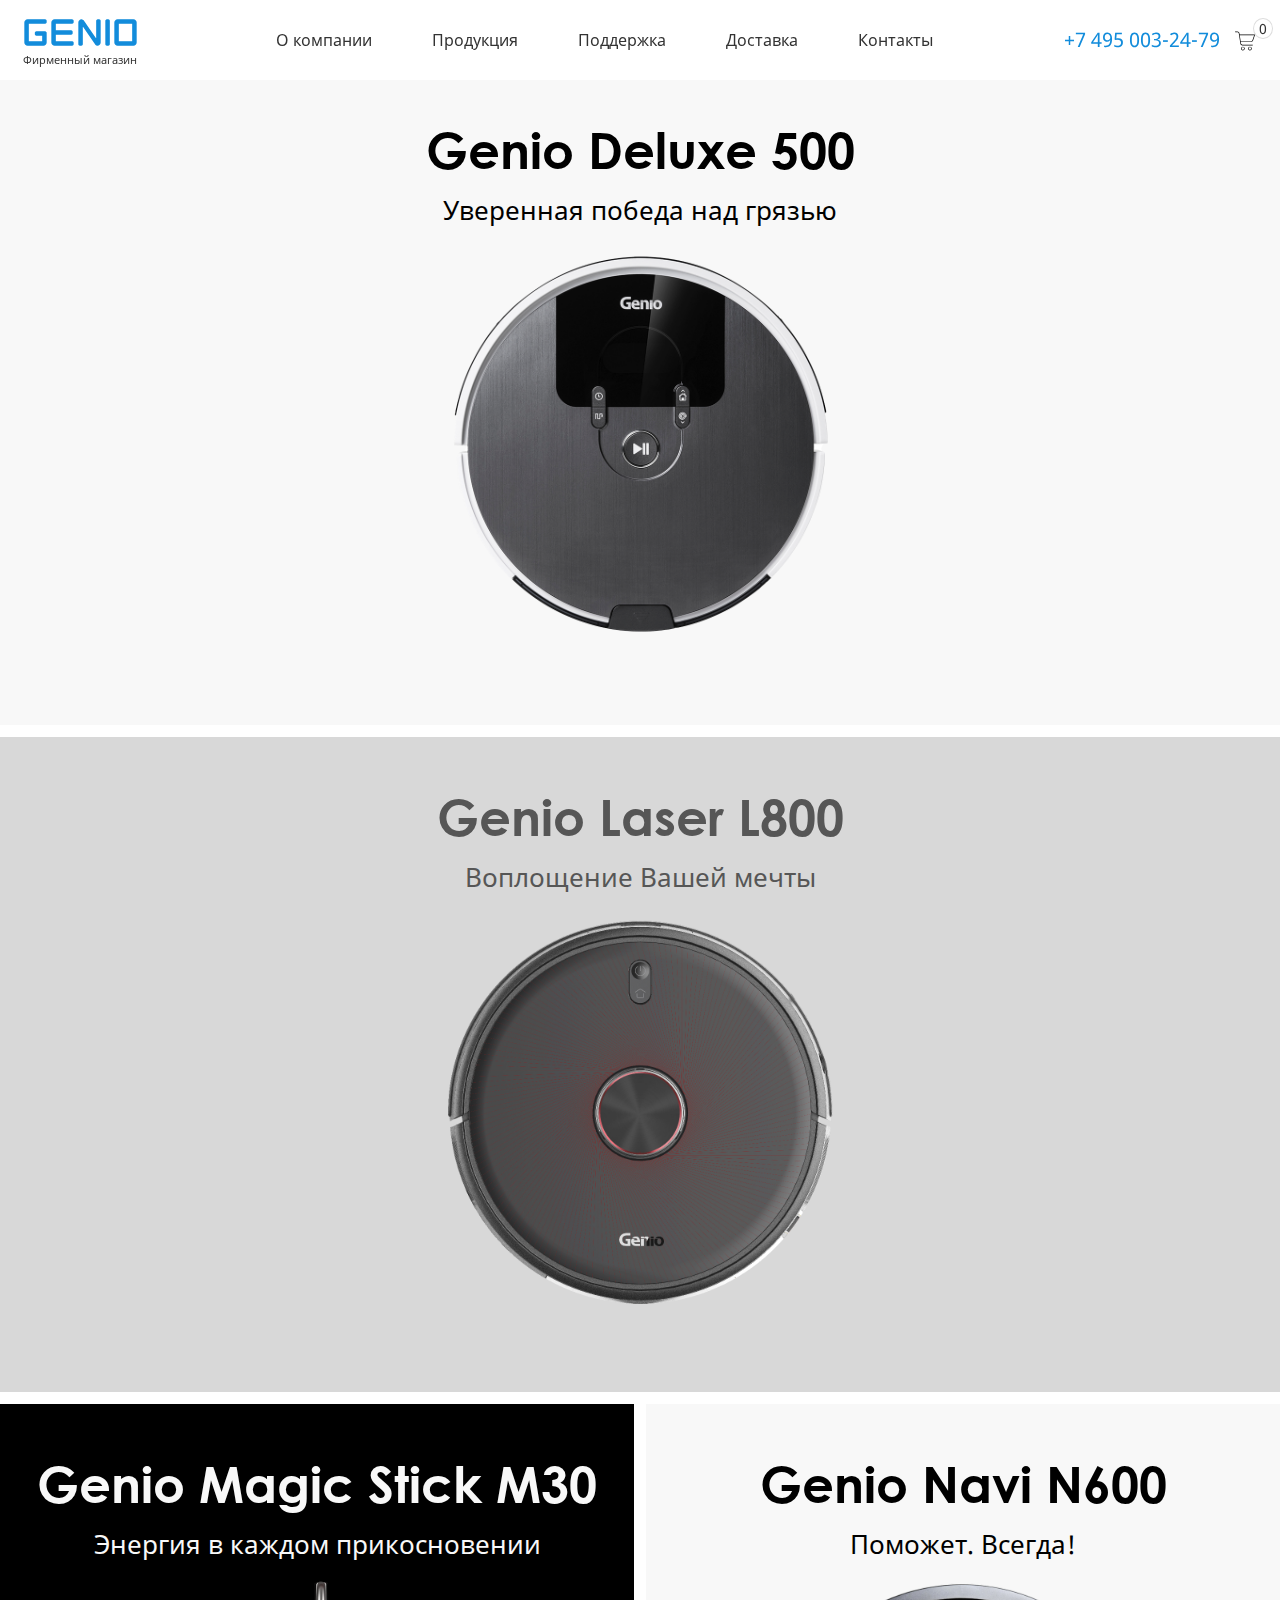
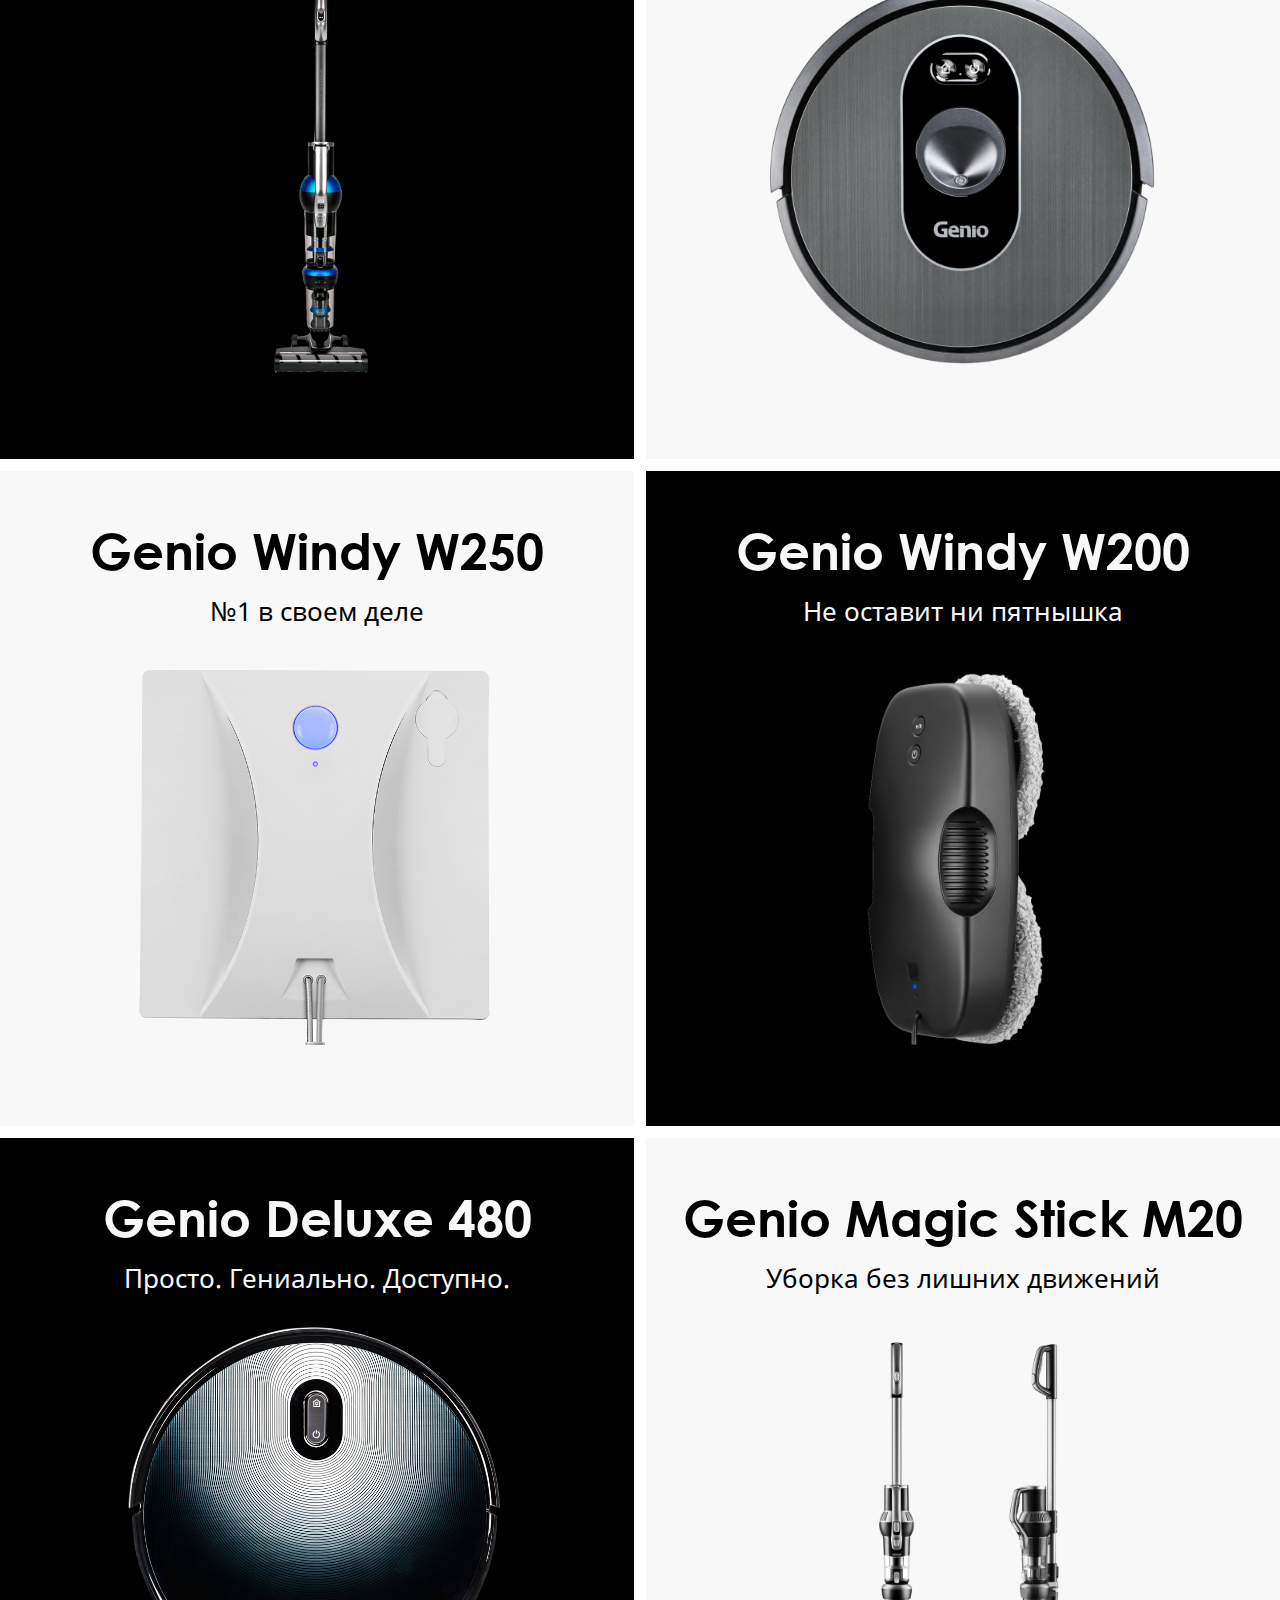
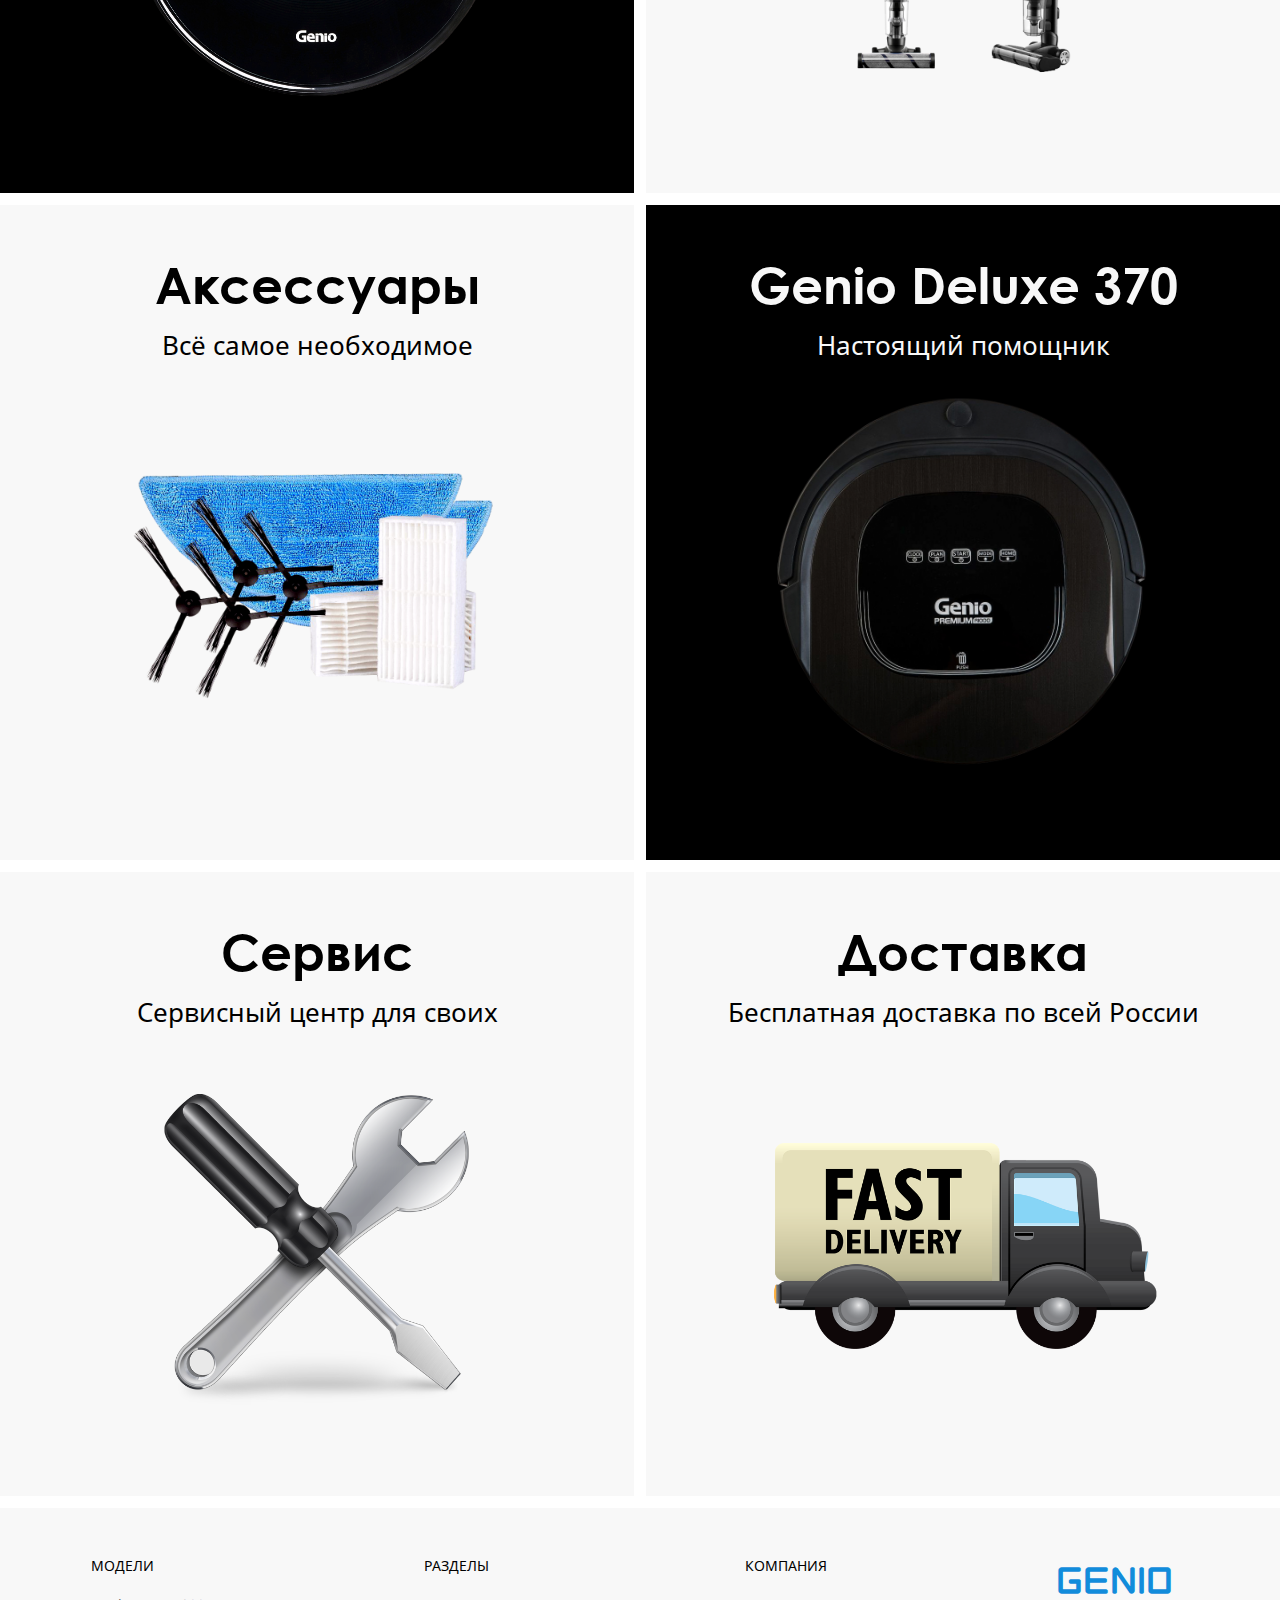
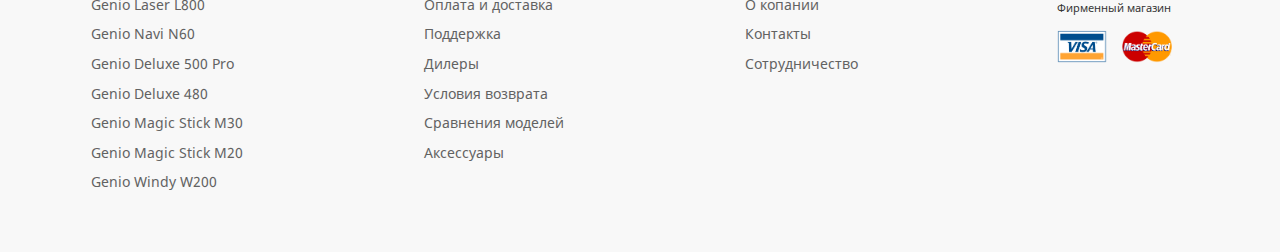
==== commit f870fb12: "preloader" ====
--- a/app/index.html
+++ b/app/index.html
@@ -15,6 +15,13 @@
 </head>
 
 <body>
+	<div class="preloader">
+		<svg class="preloader__image" role="img" xmlns="http://www.w3.org/2000/svg" viewBox="0 0 512 512">
+			<path fill="currentColor"
+				d="M304 48c0 26.51-21.49 48-48 48s-48-21.49-48-48 21.49-48 48-48 48 21.49 48 48zm-48 368c-26.51 0-48 21.49-48 48s21.49 48 48 48 48-21.49 48-48-21.49-48-48-48zm208-208c-26.51 0-48 21.49-48 48s21.49 48 48 48 48-21.49 48-48-21.49-48-48-48zM96 256c0-26.51-21.49-48-48-48S0 229.49 0 256s21.49 48 48 48 48-21.49 48-48zm12.922 99.078c-26.51 0-48 21.49-48 48s21.49 48 48 48 48-21.49 48-48c0-26.509-21.491-48-48-48zm294.156 0c-26.51 0-48 21.49-48 48s21.49 48 48 48 48-21.49 48-48c0-26.509-21.49-48-48-48zM108.922 60.922c-26.51 0-48 21.49-48 48s21.49 48 48 48 48-21.49 48-48-21.491-48-48-48z">
+			</path>
+		</svg>
+	</div>
 
 	<header class="header">
 		<div class="header__container container">
@@ -204,10 +211,19 @@
 						<a href="accessories.html"><h3 class="genio__subtitle h3">Всё самое необходимое</h3></a>
 						<a href="accessories.html"><img src="img/genio-product-9.png" alt=""></a>
 					</div>
-					<div class="genio__item genio__item_style1">
+					<div class="genio__item genio__item_style1 genio__hover">
 						<a href="#"><h2 class="genio__title h2">Genio Deluxe 370</h2></a>
 						<a href="#"><h3 class="genio__subtitle h3">Настоящий помощник</h3></a>
 						<a href="#"><img src="img/genio-product-10.png" alt=""></a>
+						<div class="genio__price genio__fill">
+							<p>19 990
+								<svg xmlns="http://www.w3.org/2000/svg" viewBox="0 0 512 512">
+									<path fill="var(--ci-primary-color, currentColor)" d="M291.75,308.1a105.8,105.8,0,1,0,0-211.6H136v32h39.943V276.1H136v32h39.943V352H136v32h39.943v56h32V384H304V352H207.943V308.1ZM207.943,128.5H291.75a73.8,73.8,0,1,1,0,147.6H207.943Z" class="ci-primary"/>
+								</svg>
+							</p>
+							<svg height="414pt" viewBox="0 -11 414.00226 414" width="414pt" xmlns="http://www.w3.org/2000/svg"><path d="m202.480469 352.132812c0-21.800781-17.671875-39.472656-39.46875-39.472656-21.800781 0-39.472657 17.671875-39.472657 39.46875 0 21.800782 17.671876 39.472656 39.472657 39.472656 21.785156-.023437 39.445312-17.679687 39.46875-39.46875zm-64.941407 0c0-14.070312 11.402344-25.472656 25.472657-25.472656 14.066406 0 25.46875 11.402344 25.46875 25.46875 0 14.070313-11.402344 25.472656-25.46875 25.472656-14.0625-.015624-25.457031-11.410156-25.472657-25.46875zm0 0"/><path d="m309.167969 391.601562c21.800781.003907 39.472656-17.667968 39.472656-39.46875.003906-21.800781-17.667969-39.472656-39.46875-39.472656s-39.472656 17.671875-39.472656 39.472656c.027343 21.785157 17.679687 39.441407 39.46875 39.46875zm0-64.941406c14.066406 0 25.472656 11.402344 25.472656 25.46875.003906 14.066406-11.402344 25.472656-25.46875 25.472656s-25.472656-11.402343-25.472656-25.46875c.015625-14.058593 11.410156-25.453124 25.46875-25.472656zm0 0"/><path d="m7 14h42.699219c14.050781-.054688 26.03125 10.175781 28.171875 24.066406l33.800781 213.511719c3.191406 20.703125 21.050781 35.957031 42 35.875h208.929687c3.863282 0 7-3.136719 7-7 0-3.867187-3.136718-7-7-7h-208.929687c-14.050781.054687-26.03125-10.179687-28.171875-24.066406l-5.746094-36.300781h213.980469c18.117187-.007813 34.242187-11.484376 40.179687-28.597657l39.699219-114.578125c.746094-2.140625.40625-4.507812-.90625-6.355468-1.316406-1.84375-3.441406-2.941407-5.707031-2.941407h-311.386719l-3.914062-24.738281c-3.191407-20.703125-21.050781-35.9570312-42-35.875h-42.699219c-3.867188 0-7 3.136719-7 7 0 3.867188 3.132812 7 7 7zm390.164062 60.617188-36.476562 105.285156c-3.984375 11.480468-14.800781 19.179687-26.953125 19.183594h-216.199219l-19.707031-124.472657zm0 0"/>
+							</svg>
+						</div>
 					</div>
 					<div class="genio__item genio__item_style2">
 						<a href="help.html"><h2 class="genio__title h2">Сервис</h2></a>
@@ -223,7 +239,6 @@
 			</div>
 		</section>
 	</main>
-
 
 	<footer class="footer">
 		<div class="footer__container container">
--- a/app/css/app.min.css
+++ b/app/css/app.min.css
@@ -1 +1 @@
-*,::after,::before{-webkit-box-sizing:border-box;box-sizing:border-box}html{font-family:sans-serif;line-height:1.15;-webkit-text-size-adjust:100%;-webkit-tap-highlight-color:transparent}article,aside,figcaption,figure,footer,header,hgroup,main,nav,section{display:block}body{margin:0;font-family:-apple-system,BlinkMacSystemFont,"Segoe UI",Roboto,"Helvetica Neue",Arial,"Noto Sans","Liberation Sans",sans-serif,"Apple Color Emoji","Segoe UI Emoji","Segoe UI Symbol","Noto Color Emoji";font-size:1rem;font-weight:400;line-height:1.5;color:#212529;text-align:left;background-color:#fff}[tabindex="-1"]:focus:not(:focus-visible){outline:0!important}hr{-webkit-box-sizing:content-box;box-sizing:content-box;height:0;overflow:visible}h1,h2,h3,h4,h5,h6{margin-top:0;margin-bottom:.5rem}p{margin-top:0;margin-bottom:1rem}abbr[data-original-title],abbr[title]{text-decoration:underline;-webkit-text-decoration:underline dotted;text-decoration:underline dotted;cursor:help;border-bottom:0;-webkit-text-decoration-skip-ink:none;text-decoration-skip-ink:none}address{margin-bottom:1rem;font-style:normal;line-height:inherit}dl,ol,ul{margin-top:0;margin-bottom:1rem}ol ol,ol ul,ul ol,ul ul{margin-bottom:0}dt{font-weight:700}dd{margin-bottom:.5rem;margin-left:0}blockquote{margin:0 0 1rem}b,strong{font-weight:bolder}small{font-size:80%}sub,sup{position:relative;font-size:75%;line-height:0;vertical-align:baseline}sub{bottom:-.25em}sup{top:-.5em}a{color:#007bff;text-decoration:none;background-color:transparent}a:hover{color:#0056b3;text-decoration:underline}a:not([href]):not([class]){color:inherit;text-decoration:none}a:not([href]):not([class]):hover{color:inherit;text-decoration:none}code,kbd,pre,samp{font-family:SFMono-Regular,Menlo,Monaco,Consolas,"Liberation Mono","Courier New",monospace;font-size:1em}pre{margin-top:0;margin-bottom:1rem;overflow:auto;-ms-overflow-style:scrollbar}figure{margin:0 0 1rem}img{vertical-align:middle;border-style:none}svg{overflow:hidden;vertical-align:middle}table{border-collapse:collapse}caption{padding-top:.75rem;padding-bottom:.75rem;color:#6c757d;text-align:left;caption-side:bottom}th{text-align:inherit;text-align:-webkit-match-parent}label{display:inline-block;margin-bottom:.5rem}button{border-radius:0}button:focus:not(:focus-visible){outline:0}button,input,optgroup,select,textarea{margin:0;font-family:inherit;font-size:inherit;line-height:inherit}button,input{overflow:visible}button,select{text-transform:none}[role=button]{cursor:pointer}select{word-wrap:normal}[type=button],[type=reset],[type=submit],button{-webkit-appearance:button}[type=button]:not(:disabled),[type=reset]:not(:disabled),[type=submit]:not(:disabled),button:not(:disabled){cursor:pointer}[type=button]::-moz-focus-inner,[type=reset]::-moz-focus-inner,[type=submit]::-moz-focus-inner,button::-moz-focus-inner{padding:0;border-style:none}input[type=checkbox],input[type=radio]{-webkit-box-sizing:border-box;box-sizing:border-box;padding:0}textarea{overflow:auto;resize:vertical}fieldset{min-width:0;padding:0;margin:0;border:0}legend{display:block;width:100%;max-width:100%;padding:0;margin-bottom:.5rem;font-size:1.5rem;line-height:inherit;color:inherit;white-space:normal}progress{vertical-align:baseline}[type=number]::-webkit-inner-spin-button,[type=number]::-webkit-outer-spin-button{height:auto}[type=search]{outline-offset:-2px;-webkit-appearance:none}[type=search]::-webkit-search-decoration{-webkit-appearance:none}::-webkit-file-upload-button{font:inherit;-webkit-appearance:button}output{display:inline-block}summary{display:list-item;cursor:pointer}template{display:none}[hidden]{display:none!important}@font-face{font-family:swiper-icons;src:url("data:application/font-woff;charset=utf-8;base64, [base64]//wADZ2x5ZgAAAywAAADMAAAD2MHtryVoZWFkAAABbAAAADAAAAA2E2+eoWhoZWEAAAGcAAAAHwAAACQC9gDzaG10eAAAAigAAAAZAAAArgJkABFsb2NhAAAC0AAAAFoAAABaFQAUGG1heHAAAAG8AAAAHwAAACAAcABAbmFtZQAAA/gAAAE5AAACXvFdBwlwb3N0AAAFNAAAAGIAAACE5s74hXjaY2BkYGAAYpf5Hu/j+W2+MnAzMYDAzaX6QjD6/4//Bxj5GA8AuRwMYGkAPywL13jaY2BkYGA88P8Agx4j+/8fQDYfA1AEBWgDAIB2BOoAeNpjYGRgYNBh4GdgYgABEMnIABJzYNADCQAACWgAsQB42mNgYfzCOIGBlYGB0YcxjYGBwR1Kf2WQZGhhYGBiYGVmgAFGBiQQkOaawtDAoMBQxXjg/wEGPcYDDA4wNUA2CCgwsAAAO4EL6gAAeNpj2M0gyAACqxgGNWBkZ2D4/wMA+xkDdgAAAHjaY2BgYGaAYBkGRgYQiAHyGMF8FgYHIM3DwMHABGQrMOgyWDLEM1T9/w8UBfEMgLzE////P/5//f/V/xv+r4eaAAeMbAxwIUYmIMHEgKYAYjUcsDAwsLKxc3BycfPw8jEQA/[base64]/uznmfPFBNODM2K7MTQ45YEAZqGP81AmGGcF3iPqOop0r1SPTaTbVkfUe4HXj97wYE+yNwWYxwWu4v1ugWHgo3S1XdZEVqWM7ET0cfnLGxWfkgR42o2PvWrDMBSFj/IHLaF0zKjRgdiVMwScNRAoWUoH78Y2icB/yIY09An6AH2Bdu/UB+yxopYshQiEvnvu0dURgDt8QeC8PDw7Fpji3fEA4z/PEJ6YOB5hKh4dj3EvXhxPqH/SKUY3rJ7srZ4FZnh1PMAtPhwP6fl2PMJMPDgeQ4rY8YT6Gzao0eAEA409DuggmTnFnOcSCiEiLMgxCiTI6Cq5DZUd3Qmp10vO0LaLTd2cjN4fOumlc7lUYbSQcZFkutRG7g6JKZKy0RmdLY680CDnEJ+UMkpFFe1RN7nxdVpXrC4aTtnaurOnYercZg2YVmLN/d/gczfEimrE/fs/bOuq29Zmn8tloORaXgZgGa78yO9/cnXm2BpaGvq25Dv9S4E9+5SIc9PqupJKhYFSSl47+Qcr1mYNAAAAeNptw0cKwkAAAMDZJA8Q7OUJvkLsPfZ6zFVERPy8qHh2YER+3i/BP83vIBLLySsoKimrqKqpa2hp6+jq6RsYGhmbmJqZSy0sraxtbO3sHRydnEMU4uR6yx7JJXveP7WrDycAAAAAAAH//wACeNpjYGRgYOABYhkgZgJCZgZNBkYGLQZtIJsFLMYAAAw3ALgAeNolizEKgDAQBCchRbC2sFER0YD6qVQiBCv/H9ezGI6Z5XBAw8CBK/m5iQQVauVbXLnOrMZv2oLdKFa8Pjuru2hJzGabmOSLzNMzvutpB3N42mNgZGBg4GKQYzBhYMxJLMlj4GBgAYow/P/PAJJhLM6sSoWKfWCAAwDAjgbRAAB42mNgYGBkAIIbCZo5IPrmUn0hGA0AO8EFTQAA") format("woff");font-weight:400;font-style:normal}:root{--swiper-theme-color:#007aff}.swiper-container{margin-left:auto;margin-right:auto;position:relative;overflow:hidden;list-style:none;padding:0;z-index:1}.swiper-container-vertical>.swiper-wrapper{-webkit-box-orient:vertical;-webkit-box-direction:normal;-ms-flex-direction:column;flex-direction:column}.swiper-wrapper{position:relative;width:100%;height:100%;z-index:1;display:-webkit-box;display:-ms-flexbox;display:flex;-webkit-transition-property:-webkit-transform;transition-property:-webkit-transform;-o-transition-property:transform;transition-property:transform;transition-property:transform,-webkit-transform;-webkit-box-sizing:content-box;box-sizing:content-box}.swiper-container-android .swiper-slide,.swiper-wrapper{-webkit-transform:translate3d(0,0,0);transform:translate3d(0,0,0)}.swiper-container-multirow>.swiper-wrapper{-ms-flex-wrap:wrap;flex-wrap:wrap}.swiper-container-multirow-column>.swiper-wrapper{-ms-flex-wrap:wrap;flex-wrap:wrap;-webkit-box-orient:vertical;-webkit-box-direction:normal;-ms-flex-direction:column;flex-direction:column}.swiper-container-free-mode>.swiper-wrapper{-webkit-transition-timing-function:ease-out;-o-transition-timing-function:ease-out;transition-timing-function:ease-out;margin:0 auto}.swiper-container-pointer-events{-ms-touch-action:pan-y;touch-action:pan-y}.swiper-container-pointer-events.swiper-container-vertical{-ms-touch-action:pan-x;touch-action:pan-x}.swiper-slide{-ms-flex-negative:0;flex-shrink:0;width:100%;height:100%;position:relative;-webkit-transition-property:-webkit-transform;transition-property:-webkit-transform;-o-transition-property:transform;transition-property:transform;transition-property:transform,-webkit-transform}.swiper-slide-invisible-blank{visibility:hidden}.swiper-container-autoheight,.swiper-container-autoheight .swiper-slide{height:auto}.swiper-container-autoheight .swiper-wrapper{-webkit-box-align:start;-ms-flex-align:start;align-items:flex-start;-webkit-transition-property:height,-webkit-transform;transition-property:height,-webkit-transform;-o-transition-property:transform,height;transition-property:transform,height;transition-property:transform,height,-webkit-transform}.swiper-container-3d{-webkit-perspective:1200px;perspective:1200px}.swiper-container-3d .swiper-cube-shadow,.swiper-container-3d .swiper-slide,.swiper-container-3d .swiper-slide-shadow-bottom,.swiper-container-3d .swiper-slide-shadow-left,.swiper-container-3d .swiper-slide-shadow-right,.swiper-container-3d .swiper-slide-shadow-top,.swiper-container-3d .swiper-wrapper{-webkit-transform-style:preserve-3d;transform-style:preserve-3d}.swiper-container-3d .swiper-slide-shadow-bottom,.swiper-container-3d .swiper-slide-shadow-left,.swiper-container-3d .swiper-slide-shadow-right,.swiper-container-3d .swiper-slide-shadow-top{position:absolute;left:0;top:0;width:100%;height:100%;pointer-events:none;z-index:10}.swiper-container-3d .swiper-slide-shadow-left{background-image:-webkit-gradient(linear,right top,left top,from(rgba(0,0,0,.5)),to(rgba(0,0,0,0)));background-image:-o-linear-gradient(right,rgba(0,0,0,.5),rgba(0,0,0,0));background-image:linear-gradient(to left,rgba(0,0,0,.5),rgba(0,0,0,0))}.swiper-container-3d .swiper-slide-shadow-right{background-image:-webkit-gradient(linear,left top,right top,from(rgba(0,0,0,.5)),to(rgba(0,0,0,0)));background-image:-o-linear-gradient(left,rgba(0,0,0,.5),rgba(0,0,0,0));background-image:linear-gradient(to right,rgba(0,0,0,.5),rgba(0,0,0,0))}.swiper-container-3d .swiper-slide-shadow-top{background-image:-webkit-gradient(linear,left bottom,left top,from(rgba(0,0,0,.5)),to(rgba(0,0,0,0)));background-image:-o-linear-gradient(bottom,rgba(0,0,0,.5),rgba(0,0,0,0));background-image:linear-gradient(to top,rgba(0,0,0,.5),rgba(0,0,0,0))}.swiper-container-3d .swiper-slide-shadow-bottom{background-image:-webkit-gradient(linear,left top,left bottom,from(rgba(0,0,0,.5)),to(rgba(0,0,0,0)));background-image:-o-linear-gradient(top,rgba(0,0,0,.5),rgba(0,0,0,0));background-image:linear-gradient(to bottom,rgba(0,0,0,.5),rgba(0,0,0,0))}.swiper-container-css-mode>.swiper-wrapper{overflow:auto;scrollbar-width:none;-ms-overflow-style:none}.swiper-container-css-mode>.swiper-wrapper::-webkit-scrollbar{display:none}.swiper-container-css-mode>.swiper-wrapper>.swiper-slide{scroll-snap-align:start start}.swiper-container-horizontal.swiper-container-css-mode>.swiper-wrapper{-webkit-scroll-snap-type:x mandatory;-ms-scroll-snap-type:x mandatory;scroll-snap-type:x mandatory}.swiper-container-vertical.swiper-container-css-mode>.swiper-wrapper{-webkit-scroll-snap-type:y mandatory;-ms-scroll-snap-type:y mandatory;scroll-snap-type:y mandatory}.form{position:relative}.form::after,.form::before{content:'';position:absolute;top:0;left:0}@font-face{font-family:Roboto;font-style:normal;font-weight:400;src:url(../fonts/roboto-regular-webfont.woff2) format("woff2");font-display:swap}@font-face{font-family:Roboto;font-style:italic;font-weight:400;src:url(../fonts/roboto-italic-webfont.woff2) format("woff2");font-display:swap}@font-face{font-family:Roboto;font-style:normal;font-weight:700;src:url(../fonts/roboto-bold-webfont.woff2) format("woff2");font-display:swap}@font-face{font-family:Roboto;font-style:italic;font-weight:700;src:url(../fonts/roboto-bolditalic-webfont.woff2) format("woff2");font-display:swap}@font-face{font-family:Gothic;font-style:normal;font-weight:400;src:url(../fonts/CenturyGothic.woff2) format("woff2");font-display:swap}@font-face{font-family:Gothic;font-style:normal;font-weight:700;src:url(../fonts/CenturyGothic-Bold.woff2) format("woff2");font-display:swap}@font-face{font-family:Ginza;font-style:normal;font-weight:200;src:url(../fonts/Ginza-NarrowLight.woff2) format("woff2");font-display:swap}@font-face{font-family:Noto;font-style:normal;font-weight:400;src:url(../fonts/NotoSans.woff2) format("woff2");font-display:swap}body{overflow-x:hidden;position:relative;min-width:320px;font-family:Noto,sans-serif;font-size:14px;color:#000;line-height:1.4;font-weight:400;min-height:100vh;display:-webkit-box;display:-ms-flexbox;display:flex;-webkit-box-orient:vertical;-webkit-box-direction:normal;-ms-flex-direction:column;flex-direction:column;-webkit-box-pack:justify;-ms-flex-pack:justify;justify-content:space-between}::-moz-selection{background-color:#128cdb;color:#fff}::selection{background-color:#128cdb;color:#fff}::-webkit-input-placeholder{color:#666}::-moz-placeholder{color:#666}:-ms-input-placeholder{color:#666}::-ms-input-placeholder{color:#666}::placeholder{color:#666}h1,h2,h3,h4,h5,h6{font-weight:700;line-height:1.2;margin:0;padding:0}ul{margin:0;padding:0;list-style-type:none}b,strong{font-weight:700}p{margin:0;padding:0}a,button{-webkit-transition:all .6s;-o-transition:all .6s;transition:all .6s}a:focus,a:hover,button:focus,button:hover{outline:0;text-decoration:none;outline:0}input,select,textarea{-webkit-transition:all .6s;-o-transition:all .6s;transition:all .6s;outline:0;-webkit-box-shadow:none;box-shadow:none;border:none}input:focus:required:invalid,select:focus:required:invalid,textarea:focus:required:invalid{border-color:red;outline:0;-webkit-box-shadow:none;box-shadow:none;-webkit-appearance:none}input:required:valid,select:required:valid,textarea:required:valid{border-color:green;outline:0;-webkit-box-shadow:none;box-shadow:none;-webkit-appearance:none}input::-webkit-input-placeholder,select::-webkit-input-placeholder,textarea::-webkit-input-placeholder{color:#000}input::-moz-placeholder,select::-moz-placeholder,textarea::-moz-placeholder{color:#000}input:-ms-input-placeholder,select:-ms-input-placeholder,textarea:-ms-input-placeholder{color:#000}input::-ms-input-placeholder,select::-ms-input-placeholder,textarea::-ms-input-placeholder{color:#000}input::placeholder,select::placeholder,textarea::placeholder{color:#000}.container{width:100%;max-width:1500px;padding:0 15px;margin:0 auto}@media only screen and (max-width:1200px){.container{max-width:992px}}@media only screen and (max-width:992px){.container{max-width:768px}}@media only screen and (max-width:767px){.container{max-width:576px}}@media only screen and (max-width:576px){.container{max-width:480px}}.btn,.form__btn_button{position:relative;display:-webkit-box;display:-ms-flexbox;display:flex;-webkit-box-pack:center;-ms-flex-pack:center;justify-content:center;-webkit-box-align:center;-ms-flex-align:center;align-items:center;height:45px;border-radius:20px;max-width:-webkit-fit-content;max-width:-moz-fit-content;max-width:fit-content;border:1px solid #333;background-color:#333;padding:0 15px;font-size:16px;color:#fff;font-weight:600}.btn:hover,.form__btn_button:hover{border:1px solid #128cdb;background:#128cdb;color:#fff}.btn:active,.form__btn_button:active{border:1px solid #fff;background:#128cdb;color:#fff;-webkit-transform:translate(2px,1px);-ms-transform:translate(2px,1px);transform:translate(2px,1px)}.btn--form{background:#262626;color:#fff;font-size:14px;font-weight:400;padding:0 25px;height:42px;line-height:42px;border-radius:3px;border:1px solid #262626}@media only screen and (max-width:767px){.btn--form{padding:0 18px}}.btn--form:hover{border:1px solid #262626;background:#fff;color:#262626}.btn--form:active{border:1px solid #262626;background:#262626;color:#fff}.btn--checkout{width:180px;height:42px;border-radius:50px;border:1px solid #000;background:#fff;color:#464646;font-size:14px;font-weight:400;padding:0 30px}.btn--checkout:hover{border:1px solid #262626;background:#262626;color:#fff}.btn--checkout:active{border:1px solid #262626;background:#262626;color:#fff}.btn--cart{width:100%}.hamburger{position:relative;display:none;padding:0;border:none;background-color:transparent;-webkit-transition:all .3s;-o-transition:all .3s;transition:all .3s;width:25px;height:18px;margin-left:15px;outline:0}@media only screen and (max-width:1200px){.hamburger{display:block}}.hamburger:hover span{background-color:#464646}.hamburger:hover span::after,.hamburger:hover span::before{background-color:#464646}.hamburger__item{position:absolute;right:0;top:50%;width:25px;height:2px;background-color:#000;border-radius:4px;-webkit-transition:all .6s;-o-transition:all .6s;transition:all .6s;bottom:0}.hamburger__item::after,.hamburger__item::before{content:'';display:block;position:absolute;right:0;background-color:#464646;height:2px;-webkit-transition:all .6s;-o-transition:all .6s;transition:all .6s}.hamburger__item::before{top:7px;width:25px}.hamburger__item::after{top:-7px;width:25px}.hamburger--active{z-index:100}.hamburger--active:hover span{background-color:transparent}.hamburger--active:hover span::after,.hamburger--active:hover span::before{background-color:#464646}.hamburger--active .hamburger__item{background-color:transparent}.hamburger--active .hamburger__item::before{top:0;width:25px;-webkit-transform:rotate(45deg);-ms-transform:rotate(45deg);transform:rotate(45deg)}.hamburger--active .hamburger__item::after{top:0;width:25px;-webkit-transform:rotate(-45deg);-ms-transform:rotate(-45deg);transform:rotate(-45deg)}.h1{font-size:30px;color:#333;font-family:Gothic,sans-serif}.h2{font-size:50px;margin-bottom:15px;font-family:Gothic,sans-serif}@media only screen and (max-width:1200px){.h2{font-size:40px}}@media only screen and (max-width:992px){.h2{font-size:30px;margin-bottom:10px}}@media only screen and (max-width:576px){.h2{font-size:25px}}.h3{font-size:26px;margin-bottom:18px;font-weight:400}@media only screen and (max-width:1200px){.h3{font-size:20px}}@media only screen and (max-width:992px){.h3{font-size:18px;margin-bottom:10px}}@media only screen and (max-width:576px){.h3{font-size:16px}}.contacts__text a,.cooperation__text a,.footer__list ul li a,.header__tell,.help__container a,.link{color:#000;font-weight:500;font-size:14px;position:relative;z-index:1}.contacts__text a::before,.cooperation__text a::before,.footer__list ul li a::before,.header__tell::before,.help__container a::before,.link::before{content:'';width:0;-webkit-transform:scale(0);-ms-transform:scale(0);transform:scale(0);-webkit-transition:all .3s;-o-transition:all .3s;transition:all .3s;position:absolute;bottom:-1px;width:100%;height:1px;background-color:#000;z-index:-1}.contacts__text a:hover,.cooperation__text a:hover,.footer__list ul li a:hover,.header__tell:hover,.help__container a:hover,.link:hover{color:#000;text-decoration:none}.contacts__text a:hover::before,.cooperation__text a:hover::before,.footer__list ul li a:hover::before,.header__tell:hover::before,.help__container a:hover::before,.link:hover::before{-webkit-transform:scale(1);-ms-transform:scale(1);transform:scale(1)}.contacts__text a:focus,.cooperation__text a:focus,.footer__list ul li a:focus,.header__tell:focus,.help__container a:focus,.link:focus{color:#000;text-decoration:none}.contacts__text a:focus::before,.cooperation__text a:focus::before,.footer__list ul li a:focus::before,.header__tell:focus::before,.help__container a:focus::before,.link:focus::before{-webkit-transform:scale(1);-ms-transform:scale(1);transform:scale(1)}.header{position:fixed;top:0;right:0;left:0;padding:10px 0;background:rgba(255,255,255,.95);z-index:100}.header--active{border-bottom:1px solid #c2c2c2}.header--border{border-bottom:1px solid #c2c2c2}.header__container{display:-webkit-box;display:-ms-flexbox;display:flex;-ms-flex-wrap:wrap;flex-wrap:wrap;-webkit-box-align:center;-ms-flex-align:center;align-items:center;-webkit-box-pack:justify;-ms-flex-pack:justify;justify-content:space-between;align-items:center}.header__logo{display:block;width:130px;height:60px;text-align:center}.header__logo a{display:block}.header__logo b{font-size:42px;line-height:42px;color:#128cdb;font-family:Ginza,sans-serif}.header__logo p{font-size:11px;color:#333}.header__nav{-webkit-transition:all .6s;-o-transition:all .6s;transition:all .6s}@media only screen and (max-width:1200px){.header__nav{position:fixed;top:80px;right:-100%;bottom:0;background:#f8f8f8;z-index:1000;width:100vw;height:100%;padding:25px;overflow:auto;-webkit-box-shadow:0 5px 5px rgba(17,17,17,.1);box-shadow:0 5px 5px rgba(17,17,17,.1)}}.header__nav ul{display:-webkit-box;display:-ms-flexbox;display:flex;gap:60px}@media only screen and (max-width:1200px){.header__nav ul{-webkit-box-orient:vertical;-webkit-box-direction:normal;-ms-flex-direction:column;flex-direction:column;gap:25px;-webkit-box-align:center;-ms-flex-align:center;align-items:center;text-align:center}}.header__nav ul a{font-size:16px;color:#333}@media only screen and (max-width:1200px){.header__nav ul a{font-size:20px;font-weight:700}}.header__nav ul a:hover{color:#999}.header__nav--active{right:0}.header__info{display:-webkit-box;display:-ms-flexbox;display:flex;gap:15px}.header__tell{font-size:20px;line-height:21px;color:#128cdb}.header__tell:hover{color:#128cdb}.header__tell:focus{color:#128cdb}.header__tell::before{background:#128cdb}@media only screen and (max-width:576px){.header__tell{display:none}}.header__basket{position:relative;margin-right:10px}.header__basket svg{width:20px;height:20px}.header__cart:hover i{opacity:1;visibility:inherit;margin-top:50px;-webkit-transition:all .6s;-o-transition:all .6s;transition:all .6s}.header__cart_quantity{color:#333;border:1px solid #ddd;border-radius:50%;font-size:14px;height:21px;position:absolute;text-align:center;width:20px;top:-11px;left:18px}.header__item{right:0;background:#16171f;opacity:0;visibility:hidden;position:absolute;margin-top:0;min-width:250px;min-height:100px;padding:15px;-webkit-transition:all .6s;-o-transition:all .6s;transition:all .6s}.header__product{display:-webkit-box;display:-ms-flexbox;display:flex;-webkit-box-align:center;-ms-flex-align:center;align-items:center;margin-bottom:20px}.header__product img{width:70px}.header__product img:last-child{width:20px}.header__text{margin-left:10px;text-align:left}.header__text h4{font-size:16px;font-style:normal;color:#fff;font-weight:400}.header__text p{font-size:20px;font-style:normal;color:#fff;display:-webkit-box;display:-ms-flexbox;display:flex;-webkit-box-align:center;-ms-flex-align:center;align-items:center}.header__delivery{margin-bottom:15px}.header__delivery p{font-size:15px;font-style:normal;color:#fff}.header__delivery h4{font-size:20px;font-style:normal;color:#fff;display:-webkit-box;display:-ms-flexbox;display:flex;-webkit-box-align:center;-ms-flex-align:center;align-items:center}.header__row{display:-webkit-box;display:-ms-flexbox;display:flex;-webkit-box-pack:justify;-ms-flex-pack:justify;justify-content:space-between;-webkit-box-align:center;-ms-flex-align:center;align-items:center}.header__line{height:1px;width:100%;background:#fff;margin:10px 0}.header__button{width:100%;font-size:14px;font-style:normal;color:#fff;text-align:center;border:1px solid #fff;border-radius:50px;padding:5px 15px;-webkit-transition:all .6s;-o-transition:all .6s;transition:all .6s}.header__button:hover{background:#fff;color:#000;-webkit-transition:all .6s;-o-transition:all .6s;transition:all .6s}.genio__item{padding:50px 30px;text-align:center;margin-bottom:12px}@media only screen and (max-width:992px){.genio__item{padding:25px 0}}.genio__item_style3{background:#d8d8d8}.genio__item_style3 h2,.genio__item_style3 h3{color:#565656}.genio__item img{max-width:400px;width:100%}@media only screen and (max-width:992px){.genio__item img{max-width:350px}}@media only screen and (max-width:576px){.genio__item img{max-width:290px}}.genio__item_padding{padding-top:120px;padding-bottom:50px;background:#f8f8f8}@media only screen and (max-width:576px){.genio__item_padding{padding-top:100px;padding-bottom:25px}}.genio__item_padding h2,.genio__item_padding h3{color:#000}.genio__item_style1{background:#000}.genio__item_style1 h2,.genio__item_style1 h3{color:#f8f8f8}.genio__item_style1 p{color:#fff}.genio__item_style2{background:#f8f8f8}.genio__item_style2 h2,.genio__item_style2 h3{color:#000}.genio__grid{display:-ms-grid;display:grid;-ms-grid-columns:1fr 1fr;grid-template-columns:1fr 1fr;grid-column-gap:12px}@media only screen and (max-width:767px){.genio__grid{-ms-grid-columns:100%;grid-template-columns:100%;grid-column-gap:0}}.genio__hover:hover div{opacity:1;-webkit-transition:all .6s;-o-transition:all .6s;transition:all .6s}.genio__price{font-size:22px;color:#000;margin-right:100px;opacity:0;cursor:pointer;display:-webkit-box;display:-ms-flexbox;display:flex;-webkit-box-pack:end;-ms-flex-pack:end;justify-content:flex-end;-webkit-box-align:baseline;-ms-flex-align:baseline;align-items:baseline;-webkit-transition:all .6s;-o-transition:all .6s;transition:all .6s}@media only screen and (max-width:767px){.genio__price{margin-right:5%}}.genio__price p{display:-webkit-box;display:-ms-flexbox;display:flex;-webkit-box-align:center;-ms-flex-align:center;align-items:center;-webkit-box-pack:end;-ms-flex-pack:end;justify-content:flex-end}.genio__price svg{width:23px;height:23px;margin-right:10px}.genio__fill svg{fill:#fff}.company{padding:90px 0}@media only screen and (max-width:992px){.company{padding-bottom:25px}}.company__title{display:-webkit-box;display:-ms-flexbox;display:flex;-webkit-box-pack:justify;-ms-flex-pack:justify;justify-content:space-between;margin-bottom:10px;-webkit-box-align:center;-ms-flex-align:center;align-items:center}@media only screen and (max-width:767px){.company__title{-webkit-box-orient:vertical;-webkit-box-direction:normal;-ms-flex-direction:column;flex-direction:column}}.company__title a{font-size:16px;color:#464646}.company__border{border-bottom:1px solid #f6f6f6;height:1px;margin-bottom:40px}@media only screen and (max-width:992px){.company__border{margin-bottom:20px}}.company__container img{width:100%;height:auto;margin-bottom:24px}@media only screen and (max-width:767px){.company__container img{margin-bottom:15px}}.company__container p{font-size:16px;margin-bottom:24px;text-align:justify;line-height:30px}@media only screen and (max-width:767px){.company__container p{line-height:25px;margin-bottom:15px}}.product__list{padding-top:90px;padding-bottom:20px;display:-webkit-box;display:-ms-flexbox;display:flex;-webkit-box-pack:center;-ms-flex-pack:center;justify-content:center;gap:40px;-ms-flex-wrap:wrap;flex-wrap:wrap}.product__ite{display:-webkit-box;display:-ms-flexbox;display:flex;-webkit-box-orient:vertical;-webkit-box-direction:normal;-ms-flex-direction:column;flex-direction:column;-webkit-box-pack:center;-ms-flex-pack:center;justify-content:center;-webkit-box-align:center;-ms-flex-align:center;align-items:center}.product__ite img{width:70px;margin-bottom:5px}.product__ite p{font-size:15px;color:#353535}.product__item{padding:50px 30px;text-align:center;margin-bottom:12px}@media only screen and (max-width:992px){.product__item{padding:25px 0}}.product__item_style3{background:#d8d8d8}.product__item_style3 h2,.product__item_style3 h3{color:#565656}.product__item img{max-width:400px;width:100%}@media only screen and (max-width:992px){.product__item img{max-width:350px}}@media only screen and (max-width:576px){.product__item img{max-width:290px}}.product__item_padding{background:#f8f8f8}.product__item_padding h2,.product__item_padding h3{color:#000}.product__item_style1{background:#000}.product__item_style1 h2,.product__item_style1 h3{color:#f8f8f8}.product__item_style1 p{color:#fff}.product__item_style2{background:#f8f8f8}.product__item_style2 h2,.product__item_style2 h3{color:#000}.product__hover:hover div{opacity:1;-webkit-transition:all .6s;-o-transition:all .6s;transition:all .6s}.product__price{font-size:22px;color:#000;text-align:right;margin-right:100px;opacity:0;-webkit-transition:all .6s;-o-transition:all .6s;transition:all .6s}.product__img{max-width:90%!important}.help{padding-top:90px;padding-bottom:25px}@media only screen and (max-width:992px){.help{padding-bottom:15px}}.help__title{display:-webkit-box;display:-ms-flexbox;display:flex;-webkit-box-pack:justify;-ms-flex-pack:justify;justify-content:space-between;margin-bottom:10px;-webkit-box-align:center;-ms-flex-align:center;align-items:center}@media only screen and (max-width:767px){.help__title{-webkit-box-orient:vertical;-webkit-box-direction:normal;-ms-flex-direction:column;flex-direction:column}}@media only screen and (max-width:767px){.help__title{-webkit-box-orient:vertical;-webkit-box-direction:normal;-ms-flex-direction:column;flex-direction:column}}.help__title h3{font-size:30px;color:#333}.help__title a{font-size:16px;color:#464646}.help__border{border-bottom:1px solid #f6f6f6;height:1px;margin-bottom:40px}@media only screen and (max-width:992px){.help__border{margin-bottom:20px}}.help__container img{width:100%;height:auto;margin-bottom:24px}@media only screen and (max-width:767px){.help__container img{margin-bottom:15px}}.help__container ul{list-style:disc;margin-left:20px;margin-bottom:24px}@media only screen and (max-width:767px){.help__container ul{margin-bottom:15px}}.help__container ul li{font-size:16px;margin-bottom:15px}.help__container h2{font-size:22px;margin-bottom:24px}@media only screen and (max-width:767px){.help__container h2{margin-bottom:15px}}.help__container p{font-size:16px;margin-bottom:24px;text-align:justify;line-height:30px}@media only screen and (max-width:767px){.help__container p{line-height:25px;margin-bottom:15px}}.help__container p span{font-weight:700}.help__container a{font-size:16px;color:#000}.delivery{padding-top:90px;padding-bottom:25px}@media only screen and (max-width:992px){.delivery{padding-bottom:15px}}.delivery__title{display:-webkit-box;display:-ms-flexbox;display:flex;-webkit-box-pack:justify;-ms-flex-pack:justify;justify-content:space-between;margin-bottom:10px;-webkit-box-align:center;-ms-flex-align:center;align-items:center}@media only screen and (max-width:767px){.delivery__title{-webkit-box-orient:vertical;-webkit-box-direction:normal;-ms-flex-direction:column;flex-direction:column}}.delivery__title h3{font-size:30px;color:#333}.delivery__title a{font-size:16px;color:#464646}.delivery__border{border-bottom:1px solid #f6f6f6;height:1px;margin-bottom:40px}@media only screen and (max-width:992px){.delivery__border{margin-bottom:20px}}.delivery__container img{width:100%;height:auto;margin-bottom:24px}@media only screen and (max-width:767px){.delivery__container img{margin-bottom:15px}}.delivery__container ul{list-style:disc;margin-left:20px;margin-bottom:24px}@media only screen and (max-width:767px){.delivery__container ul{margin-bottom:15px}}.delivery__container ul li{font-size:16px;margin-bottom:15px}.delivery__container li{font-size:16px;margin-bottom:24px;font-weight:700}@media only screen and (max-width:767px){.delivery__container li{margin-bottom:15px}}.delivery__container h2{font-size:22px;margin-bottom:24px}@media only screen and (max-width:767px){.delivery__container h2{margin-bottom:15px}}.delivery__container p{font-size:16px;margin-bottom:24px;text-align:justify;line-height:30px}@media only screen and (max-width:767px){.delivery__container p{margin-bottom:15px;line-height:25px}}.contacts{padding-top:90px;padding-bottom:25px}@media only screen and (max-width:992px){.contacts{padding-bottom:15px}}.contacts__title{display:-webkit-box;display:-ms-flexbox;display:flex;-webkit-box-pack:justify;-ms-flex-pack:justify;justify-content:space-between;margin-bottom:10px;-webkit-box-align:center;-ms-flex-align:center;align-items:center}@media only screen and (max-width:767px){.contacts__title{-webkit-box-orient:vertical;-webkit-box-direction:normal;-ms-flex-direction:column;flex-direction:column}}.contacts__title h3{font-size:30px;color:#333}.contacts__title a{font-size:16px;color:#464646}.contacts__border{border-bottom:1px solid #f6f6f6;height:1px;margin-bottom:40px}@media only screen and (max-width:992px){.contacts__border{margin-bottom:20px}}.contacts__banner{width:100%;height:auto;margin-bottom:30px}.contacts__block{display:-webkit-box;display:-ms-flexbox;display:flex;-webkit-box-pack:justify;-ms-flex-pack:justify;justify-content:space-between;margin-bottom:30px}@media only screen and (max-width:767px){.contacts__block{-webkit-box-orient:vertical;-webkit-box-direction:normal;-ms-flex-direction:column;flex-direction:column;gap:30px}}.contacts__info{padding:50px;background:#f6f6f6;width:49%;display:-webkit-box;display:-ms-flexbox;display:flex;-webkit-box-orient:vertical;-webkit-box-direction:normal;-ms-flex-direction:column;flex-direction:column}@media only screen and (max-width:767px){.contacts__info{width:100%}}@media only screen and (max-width:576px){.contacts__info{padding:15px}}.contacts__item{display:-webkit-box;display:-ms-flexbox;display:flex;margin-bottom:20px}.contacts__item:last-child{margin-bottom:0}.contacts__img{border:1px solid #666;line-height:62px;text-align:center;width:64px;height:64px;border-radius:100px}.contacts__img img{width:32px;height:32px}.contacts__text{display:-webkit-box;display:-ms-flexbox;display:flex;-webkit-box-orient:vertical;-webkit-box-direction:normal;-ms-flex-direction:column;flex-direction:column;-ms-flex-pack:distribute;justify-content:space-around;margin-left:20px}.contacts__text h3{font-size:16px}.contacts__text p{font-size:14px}.contacts__text a{font-size:14px;color:#333}.contacts__form{padding:50px;background:#f6f6f6;width:49%;display:-webkit-box;display:-ms-flexbox;display:flex;-webkit-box-orient:vertical;-webkit-box-direction:normal;-ms-flex-direction:column;flex-direction:column}@media only screen and (max-width:767px){.contacts__form{width:100%}}@media only screen and (max-width:576px){.contacts__form{padding:15px}}.return{padding-top:90px}.return__title{display:-webkit-box;display:-ms-flexbox;display:flex;-webkit-box-pack:justify;-ms-flex-pack:justify;justify-content:space-between;margin-bottom:10px;-webkit-box-align:center;-ms-flex-align:center;align-items:center}@media only screen and (max-width:767px){.return__title{-webkit-box-orient:vertical;-webkit-box-direction:normal;-ms-flex-direction:column;flex-direction:column}}.return__title h3{font-size:30px;color:#333}.return__title a{font-size:16px;color:#464646}.return__border{border-bottom:1px solid #f6f6f6;height:1px;margin-bottom:40px}@media only screen and (max-width:992px){.return__border{margin-bottom:20px}}.return__container img{width:100%;height:auto;margin-bottom:24px}@media only screen and (max-width:767px){.return__container img{margin-bottom:15px}}.return__container li{font-size:16px;margin-bottom:24px}@media only screen and (max-width:767px){.return__container li{margin-bottom:15px}}.return__container h2{font-size:22px;margin-bottom:24px}@media only screen and (max-width:767px){.return__container h2{margin-bottom:15px}}.return__container p{font-size:16px;margin-bottom:24px;text-align:justify;line-height:30px}@media only screen and (max-width:767px){.return__container p{margin-bottom:15px;line-height:25px}}.return__container a{color:#128cdb}.accessories{padding:130px 15px}@media only screen and (max-width:992px){.accessories{padding-top:100px;padding-bottom:25px}}.accessories__container{background:#f4f4f4;border:1px solid #e6e6e6;padding:50px}@media only screen and (max-width:992px){.accessories__container{padding:25px}}.accessories__container h2{text-align:center;font-size:24px;margin-bottom:50px}.tabs__list{display:-webkit-box;display:-ms-flexbox;display:flex;-webkit-box-pack:center;-ms-flex-pack:center;justify-content:center;-ms-flex-wrap:wrap;flex-wrap:wrap;gap:30px;margin-bottom:30px}.tabs__item{display:-webkit-box;display:-ms-flexbox;display:flex;-webkit-box-orient:vertical;-webkit-box-direction:normal;-ms-flex-direction:column;flex-direction:column;-webkit-box-align:center;-ms-flex-align:center;align-items:center;-webkit-box-pack:center;-ms-flex-pack:center;justify-content:center;padding:10px 0;width:140px;height:140px;font-size:16px}.tabs__item img{width:100px}.tabs__item:hover{-webkit-box-shadow:0 0 0 1px #ccc;box-shadow:0 0 0 1px #ccc;border-radius:10px}.tabs__price{font-size:20px;color:#000;cursor:pointer;display:-webkit-box;display:-ms-flexbox;display:flex;-webkit-box-pack:center;-ms-flex-pack:center;justify-content:center}.tabs__price:hover svg{fill:#e49506}.tabs__price:hover{color:#e49506}.tabs__price p{display:-webkit-box;display:-ms-flexbox;display:flex;-webkit-box-align:center;-ms-flex-align:center;align-items:center}.tabs__price svg{width:20px;height:23px}.tabs--active{-webkit-box-shadow:0 0 0 2px #128cdb!important;box-shadow:0 0 0 2px #128cdb!important;background:#fff;border-radius:10px}.tabs__hero{display:-webkit-box;display:-ms-flexbox;display:flex;-webkit-box-orient:horizontal;-webkit-box-direction:normal;-ms-flex-direction:row;flex-direction:row;-webkit-box-pack:center;-ms-flex-pack:center;justify-content:center;-ms-flex-wrap:wrap;flex-wrap:wrap;gap:80px;margin-bottom:30px}@media only screen and (max-width:992px){.tabs__hero{gap:50px}}.tabs__img{width:140px;height:200px;-webkit-box-align:center;-ms-flex-align:center;align-items:center;display:-webkit-box;display:-ms-flexbox;display:flex;-webkit-box-pack:center;-ms-flex-pack:center;justify-content:center}.tabs__img_deluxe{height:100%!important;width:auto}.tabs__itemm{padding:20px;background:#fff;width:180px}.tabs__itemm h4{font-size:16px;font-weight:400;color:#464646;text-align:center;height:80px;display:-webkit-box;display:-ms-flexbox;display:flex;-webkit-box-align:center;-ms-flex-align:center;align-items:center}.tabs__itemm img{width:100%;height:auto}.tabs__buy{display:-webkit-box;display:-ms-flexbox;display:flex;-webkit-box-pack:center;-ms-flex-pack:center;justify-content:center;-webkit-box-align:center;-ms-flex-align:center;align-items:center}.tabs__buy p{font-size:20px}.dealer{padding-top:90px;padding-bottom:25px}@media only screen and (max-width:992px){.dealer{padding-bottom:15px}}.dealer__title{display:-webkit-box;display:-ms-flexbox;display:flex;-webkit-box-pack:justify;-ms-flex-pack:justify;justify-content:space-between;margin-bottom:10px;-webkit-box-align:center;-ms-flex-align:center;align-items:center}@media only screen and (max-width:767px){.dealer__title{-webkit-box-orient:vertical;-webkit-box-direction:normal;-ms-flex-direction:column;flex-direction:column}}.dealer__title h3{font-size:30px;color:#333}.dealer__title a{font-size:16px;color:#464646}.dealer__border{border-bottom:1px solid #f6f6f6;height:1px;margin-bottom:40px}@media only screen and (max-width:992px){.dealer__border{margin-bottom:20px}}.dealer__container p{font-size:16px;margin-bottom:50px;text-align:justify;line-height:30px}@media only screen and (max-width:767px){.dealer__container p{margin-bottom:15px;line-height:25px}}.cooperation{padding-top:90px;padding-bottom:25px}@media only screen and (max-width:992px){.cooperation{padding-bottom:15px}}.cooperation__container ul{list-style:disc;margin-left:20px;margin-bottom:24px}@media only screen and (max-width:767px){.cooperation__container ul{margin-bottom:15px}}.cooperation__container ul li{font-size:16px;margin-bottom:15px}.cooperation__container p{font-size:16px;margin-bottom:24px;text-align:justify;line-height:30px}@media only screen and (max-width:767px){.cooperation__container p{margin-bottom:15px;line-height:25px}}.cooperation__title{display:-webkit-box;display:-ms-flexbox;display:flex;-webkit-box-pack:justify;-ms-flex-pack:justify;justify-content:space-between;margin-bottom:10px;-webkit-box-align:center;-ms-flex-align:center;align-items:center}@media only screen and (max-width:767px){.cooperation__title{-webkit-box-orient:vertical;-webkit-box-direction:normal;-ms-flex-direction:column;flex-direction:column}}.cooperation__title h3{font-size:30px;color:#333}.cooperation__title a{font-size:16px;color:#464646}.cooperation__border{border-bottom:1px solid #f6f6f6;height:1px;margin-bottom:40px}@media only screen and (max-width:992px){.cooperation__border{margin-bottom:20px}}.cooperation__banner{width:100%;height:auto;margin-bottom:30px}@media only screen and (max-width:992px){.cooperation__banner{margin-bottom:15px}}.cooperation__block{display:-webkit-box;display:-ms-flexbox;display:flex;-webkit-box-pack:justify;-ms-flex-pack:justify;justify-content:space-between;margin-bottom:30px}@media only screen and (max-width:767px){.cooperation__block{-webkit-box-orient:vertical;-webkit-box-direction:normal;-ms-flex-direction:column;flex-direction:column;gap:30px}}.cooperation__info{padding:50px;background:#f6f6f6;width:49%;display:-webkit-box;display:-ms-flexbox;display:flex;-webkit-box-orient:vertical;-webkit-box-direction:normal;-ms-flex-direction:column;flex-direction:column}@media only screen and (max-width:767px){.cooperation__info{width:100%}}@media only screen and (max-width:576px){.cooperation__info{padding:15px}}.cooperation__item{display:-webkit-box;display:-ms-flexbox;display:flex;margin-bottom:20px}.cooperation__item:last-child{margin-bottom:0}.cooperation__img{border:1px solid #666;line-height:62px;text-align:center;width:64px;height:64px;border-radius:100px}.cooperation__img img{width:32px;height:32px}.cooperation__text{display:-webkit-box;display:-ms-flexbox;display:flex;-webkit-box-orient:vertical;-webkit-box-direction:normal;-ms-flex-direction:column;flex-direction:column;-ms-flex-pack:distribute;justify-content:space-around;margin-left:20px}.cooperation__text h3{font-size:16px}.cooperation__text p{font-size:14px}.cooperation__text a{font-size:14px;color:#333}.cooperation__form{padding:50px;background:#f6f6f6;width:49%;display:-webkit-box;display:-ms-flexbox;display:flex;-webkit-box-orient:vertical;-webkit-box-direction:normal;-ms-flex-direction:column;flex-direction:column}@media only screen and (max-width:767px){.cooperation__form{width:100%}}@media only screen and (max-width:576px){.cooperation__form{padding:15px}}.comparison{padding-top:90px;padding-bottom:50px}.comparison__img img{width:100px;height:100px;margin-bottom:20px;margin-top:25px}@media only screen and (max-width:767px){.comparison__img img{height:99px}}@media only screen and (max-width:576px){.comparison__img img{width:80px;height:80px;margin-bottom:10px;margin-top:10px}}.comparison__title{display:-webkit-box;display:-ms-flexbox;display:flex;-webkit-box-pack:justify;-ms-flex-pack:justify;justify-content:space-between;margin-bottom:10px;-webkit-box-align:center;-ms-flex-align:center;align-items:center}@media only screen and (max-width:767px){.comparison__title{-webkit-box-orient:vertical;-webkit-box-direction:normal;-ms-flex-direction:column;flex-direction:column}}.comparison__title h3{font-size:30px;color:#333}.comparison__title a{font-size:16px;color:#464646}.comparison__border{border-bottom:1px solid #f6f6f6;height:1px;margin-bottom:40px}.comparison__container{display:-webkit-box;display:-ms-flexbox;display:flex;-webkit-box-pack:center;-ms-flex-pack:center;justify-content:center;-webkit-box-align:center;-ms-flex-align:center;align-items:center}.comparison__grid{display:-ms-grid;display:grid;-ms-grid-columns:(minmax(140px,195px))[6];grid-template-columns:repeat(6,minmax(140px,195px))}@media only screen and (max-width:992px){.comparison__grid{-ms-grid-columns:(minmax(140px,195px))[4];grid-template-columns:repeat(4,minmax(140px,195px))}}@media only screen and (max-width:576px){.comparison__grid{-ms-grid-columns:(minmax(50px,195px))[3];grid-template-columns:repeat(3,minmax(50px,195px))}}.comparison__ttitle{display:-ms-grid;display:grid;-ms-grid-rows:195px (minmax(80px,80px))[31];grid-template-rows:195px repeat(31,minmax(80px,80px));-webkit-box-shadow:-4px 0 0 -3px #ccc inset;box-shadow:-4px 0 0 -3px #ccc inset;text-align:left}@media only screen and (max-width:576px){.comparison__ttitle{-ms-grid-rows:141px (minmax(50px,50px))[31];grid-template-rows:141px repeat(31,minmax(50px,50px))}}.comparison__ttitle h4{border-bottom:1px solid #ccc;padding:80px 0;font-size:22px;color:#000}@media only screen and (max-width:576px){.comparison__ttitle h4{padding:55px 0;font-size:20px}}.comparison__ttitle p{border-bottom:1px solid #ccc;font-size:16px;display:-webkit-box;display:-ms-flexbox;display:flex;-webkit-box-align:center;-ms-flex-align:center;align-items:center}@media only screen and (max-width:576px){.comparison__ttitle p{font-size:14px}}@media only screen and (max-width:480px){.comparison__ttitle p{font-size:11px}}.comparison__ttitle_mobile{display:none}@media only screen and (max-width:992px){.comparison__ttitle_mobile{display:-ms-grid;display:grid;-ms-grid-rows:195px (minmax(80px,80px))[31];grid-template-rows:195px repeat(31,minmax(80px,80px));-webkit-box-shadow:-4px 0 0 -3px #ccc inset;box-shadow:-4px 0 0 -3px #ccc inset;text-align:left}.comparison__ttitle_mobile h4{border-bottom:1px solid #ccc;padding:80px 0;font-size:22px;color:#000}.comparison__ttitle_mobile p{border-bottom:1px solid #ccc;font-size:16px;display:-webkit-box;display:-ms-flexbox;display:flex;-webkit-box-align:center;-ms-flex-align:center;align-items:center}}@media only screen and (max-width:576px){.comparison__ttitle_mobile{display:none}}.comparison__ttitle_mobiles{display:none}@media only screen and (max-width:576px){.comparison__ttitle_mobiles{display:-ms-grid;display:grid;-ms-grid-rows:141px (minmax(50px,50px))[31];grid-template-rows:141px repeat(31,minmax(50px,50px));-webkit-box-shadow:-4px 0 0 -3px #ccc inset;box-shadow:-4px 0 0 -3px #ccc inset;text-align:left}.comparison__ttitle_mobiles h4{border-bottom:1px solid #ccc;padding:80px 0;font-size:22px;color:#000}}@media only screen and (max-width:576px) and (max-width:576px){.comparison__ttitle_mobiles h4{padding:55px 0;font-size:20px}}@media only screen and (max-width:576px){.comparison__ttitle_mobiles p{border-bottom:1px solid #ccc;font-size:16px;display:-webkit-box;display:-ms-flexbox;display:flex;-webkit-box-align:center;-ms-flex-align:center;align-items:center}}@media only screen and (max-width:576px) and (max-width:576px){.comparison__ttitle_mobiles p{font-size:14px}}@media only screen and (max-width:576px) and (max-width:480px){.comparison__ttitle_mobiles p{font-size:11px}}.comparison__item{display:-ms-grid;display:grid;-ms-grid-rows:195px (minmax(80px,80px))[31];grid-template-rows:195px repeat(31,minmax(80px,80px));-webkit-box-shadow:-4px 0 0 -3px #ccc inset;box-shadow:-4px 0 0 -3px #ccc inset;text-align:center;-webkit-transition:all .6s;-o-transition:all .6s;transition:all .6s}@media only screen and (max-width:576px){.comparison__item{-ms-grid-rows:141px (minmax(50px,50px))[31];grid-template-rows:141px repeat(31,minmax(50px,50px))}}.comparison__item:hover{background-color:#f4f4f4;-webkit-transition:all .6s;-o-transition:all .6s;transition:all .6s}.comparison__item h4{border-bottom:1px solid #ccc;font-size:22px;color:#000;padding-bottom:22px}@media only screen and (max-width:576px){.comparison__item h4{font-size:15px}}.comparison__item p{border-bottom:1px solid #ccc;padding:30px 0;font-size:16px}.comparison__item p img{width:20px}@media only screen and (max-width:576px){.comparison__item p{padding:14px 0;font-size:14px}}@media only screen and (max-width:480px){.comparison__item p{font-size:12px}}.checkout{padding-top:150px;padding-bottom:50px}@media only screen and (max-width:992px){.checkout{padding-top:100px;padding-bottom:15px}}.checkout__block{padding:40px 80px;background:#f4f4f4;border:1px solid #e6e6e6;display:-webkit-box;display:-ms-flexbox;display:flex}@media only screen and (max-width:1200px){.checkout__block{padding:30px}}@media only screen and (max-width:992px){.checkout__block{-webkit-box-orient:vertical;-webkit-box-direction:normal;-ms-flex-direction:column;flex-direction:column}}.checkout__row60{width:60%}@media only screen and (max-width:992px){.checkout__row60{width:100%}}.checkout__row40{width:40%}@media only screen and (max-width:992px){.checkout__row40{width:100%}}.checkout__order{margin-bottom:80px}@media only screen and (max-width:1200px){.checkout__order{margin-bottom:50px}}@media only screen and (max-width:992px){.checkout__order{margin-bottom:30px}}.checkout__form{margin-bottom:20px}.checkout__item{display:-webkit-box;display:-ms-flexbox;display:flex;-webkit-box-align:center;-ms-flex-align:center;align-items:center;margin-bottom:10px}@media only screen and (max-width:576px){.checkout__item{-ms-flex-wrap:wrap;flex-wrap:wrap;-webkit-box-pack:center;-ms-flex-pack:center;justify-content:center}}.checkout__item h4{font-family:Gothic,sans-serif;font-size:24px}@media only screen and (max-width:1200px){.checkout__item h4{font-size:20px}}@media only screen and (max-width:417px){.checkout__item h4{margin-right:0}}.checkout__item p{font-family:Gothic,sans-serif;font-size:24px;color:#128cdb}@media only screen and (max-width:1200px){.checkout__item p{font-size:20px}}.checkout__item svg{width:28px}@media only screen and (max-width:1200px){.checkout__item svg{width:25px}}.checkout__item path,.checkout__item svg{fill:#128cdb}.checkout__item img{width:124px;height:124px;margin-right:20px}@media only screen and (max-width:1200px){.checkout__item img{margin-right:10px;width:64px;height:64px}}.checkout__flex{display:-webkit-box;display:-ms-flexbox;display:flex;-webkit-box-pack:justify;-ms-flex-pack:justify;justify-content:space-between;-webkit-box-align:center;-ms-flex-align:center;align-items:center;gap:30px}@media only screen and (max-width:576px){.checkout__flex{-webkit-box-orient:vertical;-webkit-box-direction:normal;-ms-flex-direction:column;flex-direction:column;gap:10px}}.checkout__price{display:-webkit-box;display:-ms-flexbox;display:flex}.checkout__number{display:-webkit-box;display:-ms-flexbox;display:flex;-webkit-box-orient:horizontal;-webkit-box-direction:normal;-ms-flex-direction:row;flex-direction:row;-webkit-box-align:center;-ms-flex-align:center;align-items:center;margin-bottom:20px}@media only screen and (max-width:1200px){.checkout__number{margin-bottom:15px}}.checkout__number p{width:40px;height:40px;border:2px solid #000;border-radius:20px;font-size:18.5px;text-align:center;line-height:33px;font-weight:700;margin-right:20px}@media only screen and (max-width:1200px){.checkout__number p{font-size:15px;line-height:24px;width:30px;height:30px;margin-right:10px}}.checkout__title{font-size:26px;margin-bottom:0}@media only screen and (max-width:1200px){.checkout__title{font-size:20px}}.checkout__deliver{-webkit-box-shadow:0 0 0 2px #128cdb;box-shadow:0 0 0 2px #128cdb;width:140px;height:60px;line-height:60px;border-radius:10px;background:#fff;text-align:center;font-size:16px}@media only screen and (max-width:1200px){.checkout__deliver{font-size:14px;line-height:40px;width:120px;height:40px}}@media only screen and (max-width:576px){.checkout__deliver{margin:auto}}.checkout__listPay{display:-webkit-box;display:-ms-flexbox;display:flex;gap:30px}@media only screen and (max-width:1200px){.checkout__listPay{gap:15px}}@media only screen and (max-width:576px){.checkout__listPay{-webkit-box-orient:vertical;-webkit-box-direction:normal;-ms-flex-direction:column;flex-direction:column;-webkit-box-align:center;-ms-flex-align:center;align-items:center}}.checkout__radio_btn{display:inline-block}.checkout__radio_btn input[type=radio]{display:none}.checkout__radio_btn label{display:-webkit-box;display:-ms-flexbox;display:flex;-webkit-box-align:center;-ms-flex-align:center;align-items:center;cursor:pointer;width:140px;height:60px;-webkit-box-pack:center;-ms-flex-pack:center;justify-content:center;line-height:34px;color:#000;font-size:16px;background:#fff;-webkit-box-shadow:0 0 0 1px #ccc;box-shadow:0 0 0 1px #ccc;border-radius:7px;-webkit-user-select:none;-moz-user-select:none;-ms-user-select:none;user-select:none;margin-bottom:0}@media only screen and (max-width:1200px){.checkout__radio_btn label{font-size:14px;line-height:40px;width:120px;height:40px}}.checkout__radio_btn label img{margin-right:8px;width:30px}.checkout__radio_btn input[type=radio]:checked+label{-webkit-box-shadow:0 0 0 2px #128cdb;box-shadow:0 0 0 2px #128cdb}.empty{padding-top:130px;padding-bottom:30px}.empty__container h2{font-weight:400;background:#f4f4f4;border:1px solid #e6e6e6;padding:50px}.footer{padding:50px 0;background:#f8f8f8}@media only screen and (max-width:992px){.footer{padding:25px 0}}.footer__container{display:-webkit-box;display:-ms-flexbox;display:flex;-ms-flex-wrap:wrap;flex-wrap:wrap;-webkit-box-align:center;-ms-flex-align:center;align-items:center;-ms-flex-pack:distribute;justify-content:space-around;-webkit-box-align:start;-ms-flex-align:start;align-items:flex-start;gap:30px}@media only screen and (max-width:576px){.footer__container{-webkit-box-orient:vertical;-webkit-box-direction:normal;-ms-flex-direction:column;flex-direction:column;-webkit-box-align:center;-ms-flex-align:center;align-items:center;text-align:center;gap:15px}}.footer__list h4{margin-bottom:20px;font-size:14px;color:#000;font-weight:400}@media only screen and (max-width:576px){.footer__list h4{margin-bottom:10px}}.footer__list ul li{margin-bottom:10px}.footer__list ul li a{font-size:14px;color:#626262}.footer__logo{display:block;width:150px;text-align:center}.footer__logo b{font-size:42px;line-height:42px;color:#128cdb;font-family:Ginza,sans-serif}.footer__logo p{font-size:11px;color:#333}.footer__img{margin-top:15px;display:-webkit-box;display:-ms-flexbox;display:flex;gap:15px;-webkit-box-pack:center;-ms-flex-pack:center;justify-content:center}.footer__img img{width:50px}.modal{display:-webkit-box;display:-ms-flexbox;display:flex;visibility:hidden;opacity:0;position:fixed;top:0;left:0;right:0;bottom:0;min-width:100vw;min-height:100vh;padding:30px;z-index:10000;background-color:rgba(26,26,29,.7);overflow:auto;padding:40px 0;-webkit-transition:all .6s;-o-transition:all .6s;transition:all .6s}.modal.active{opacity:1;visibility:visible}.modal.active .modal__form{-webkit-transform:translate(0,0);-ms-transform:translate(0,0);transform:translate(0,0);opacity:1}.modal__close{position:absolute;right:0;top:-40px;display:block;width:30px;height:30px;border-radius:50%;border:none;cursor:pointer;-webkit-transition:all .6s;-o-transition:all .6s;transition:all .6s;background-color:transparent}@media only screen and (max-width:576px){.modal__close{width:30px;height:30px}}.modal__close:hover{outline:0;-webkit-transform:rotate(90deg);-ms-transform:rotate(90deg);transform:rotate(90deg)}.modal__close:hover span{background:#128cdb}.modal__close span{display:block;position:absolute;left:50%;top:50%;background:#fff;-webkit-transition:all .6s;-o-transition:all .6s;transition:all .6s;border-radius:4px;height:22px;width:3px}.modal__close span:first-child{-webkit-transform:translate(-50%,-50%) rotate(45deg);-ms-transform:translate(-50%,-50%) rotate(45deg);transform:translate(-50%,-50%) rotate(45deg)}.modal__close span:last-child{-webkit-transform:translate(-50%,-50%) rotate(-45deg);-ms-transform:translate(-50%,-50%) rotate(-45deg);transform:translate(-50%,-50%) rotate(-45deg)}.modal__form{z-index:1;background-color:#fff;-webkit-box-shadow:0 0 16px rgba(0,0,0,.29);box-shadow:0 0 16px rgba(0,0,0,.29);width:100%;max-width:500px;height:auto;padding:50px;border:1px solid #8d8d8e;margin:auto;-webkit-transform:translate(0,-150px);-ms-transform:translate(0,-150px);transform:translate(0,-150px);-webkit-transition:all .6s;-o-transition:all .6s;transition:all .6s}.modal__form::after{border-radius:20px}@media only screen and (max-width:992px){.modal__form{max-width:90vw;padding:40px}}@media only screen and (max-width:576px){.modal__form{padding:25px}}.modal h3{text-transform:none;font-size:1.3em;margin-bottom:20px;text-align:center;font-weight:600}.form{position:relative;max-width:90%}@media only screen and (max-width:767px){.form{max-width:100%}}.form__place{width:50%}@media only screen and (max-width:1200px){.form__place{width:150px}}@media only screen and (max-width:992px){.form__place{width:45%}}@media only screen and (max-width:767px){.form__place{width:50%}}.form--label{display:none}.form--buy{border:1px solid #e5e5e5;padding:0 10px!important}.form--place{width:100%}.form--full{max-width:100%}.form__mail,.form__tell{width:100%!important}@media only screen and (max-width:1200px){.form__mail,.form__tell{width:150px!important}}@media only screen and (max-width:992px){.form__mail,.form__tell{width:305px!important}}@media only screen and (max-width:767px){.form__mail,.form__tell{width:100%!important}}.form__row{display:-webkit-box;display:-ms-flexbox;display:flex;-webkit-box-pack:justify;-ms-flex-pack:justify;justify-content:space-between;gap:30px}.form::after{width:100%;height:100%;background-color:rgba(255,255,255,.7);background-image:url(../img/loading.gif);background-repeat:no-repeat;background-position:center;background-size:120px;visibility:hidden;opacity:0;z-index:100;-webkit-transition:all .6s;-o-transition:all .6s;transition:all .6s}.form._sending::after{opacity:1;visibility:visible}.form__item{position:relative;margin-bottom:24px}.form__input{width:100%;height:42px;line-height:42px;padding:0 30px}.form__input::-webkit-input-placeholder{line-height:40px;font-size:14px}.form__input::-moz-placeholder{line-height:40px;font-size:14px}.form__input:-ms-input-placeholder{line-height:40px;font-size:14px}.form__input::-ms-input-placeholder{line-height:40px;font-size:14px}.form__input::placeholder{line-height:40px;font-size:14px}.form__input:focus{-webkit-box-shadow:0 0 4px 0 #000;box-shadow:0 0 4px 0 #000}.form__input._error{-webkit-box-shadow:0 0 4px 0 red;box-shadow:0 0 4px 0 red;border-color:red}.form__textarea{width:100%;resize:none;min-height:120px;padding:15px 30px}.form__textarea._error{-webkit-box-shadow:0 0 4px 0 red;box-shadow:0 0 4px 0 red;border-color:red}.form__options_label{position:relative;display:-webkit-inline-box;display:-ms-inline-flexbox;display:inline-flex;font-size:16px;line-height:140%;-webkit-box-align:center;-ms-flex-align:center;align-items:center}.form__options_label::before{content:'';-ms-flex-item-align:start;-ms-grid-row-align:start;align-self:start;-webkit-box-flex:0;-ms-flex:0 0 24px;flex:0 0 24px;height:24px;background-color:#333;border-radius:50%;margin-right:10px}.form__options_label::after{content:'';position:absolute;top:4px;left:4px;width:16px;height:16px;border-radius:50%;background-color:#fff;-webkit-transform:scale(0);-ms-transform:scale(0);transform:scale(0);-webkit-transition:all .6s;-o-transition:all .6s;transition:all .6s}.form__options_input{display:none}.form__options_input:checked+.form__options_label::after{-webkit-transform:scale(1);-ms-transform:scale(1);transform:scale(1)}.form__select{height:50px;width:100%;border-radius:5px;font-size:16px;padding:0 15px}.form__file_item{position:relative;margin-bottom:10px}.form__file_input{position:absolute;left:0;top:0;width:100%;height:100%;opacity:0;font-size:0}.form__file_button{display:-webkit-inline-box;display:-ms-inline-flexbox;display:inline-flex;min-height:40px;border-radius:30px;-webkit-box-pack:center;-ms-flex-pack:center;justify-content:center;-webkit-box-align:center;-ms-flex-align:center;align-items:center;background-color:#333;color:#fff;padding:0 15px;cursor:pointer}.form__file_preview{display:inline-block;max-width:100px}.form__file_preview img{max-width:100%}.form__checkbox._error .form__checkbox_label::before{-webkit-box-shadow:0 0 7px 0 red;box-shadow:0 0 7px 0 red}.form__checkbox_label{position:relative;width:100%;font-size:16px;line-height:140%;display:-webkit-inline-box;display:-ms-inline-flexbox;display:inline-flex;-webkit-box-align:center;-ms-flex-align:center;align-items:center;cursor:pointer}.form__checkbox_label::before{content:'';-ms-flex-item-align:start;align-self:flex-start;-webkit-box-flex:0;-ms-flex:0 0 24px;flex:0 0 24px;height:24px;background-color:#333;border-radius:4px;margin-right:10px;-webkit-transition:all .6s;-o-transition:all .6s;transition:all .6s}.form__checkbox_label::after{content:'';width:16px;height:16px;position:absolute;top:4px;left:4px;background-color:#fff;-webkit-transform:scale(0);-ms-transform:scale(0);transform:scale(0);-webkit-transition:all .6s;-o-transition:all .6s;transition:all .6s}.form__checkbox_label a{color:#000}.form__checkbox_input{display:none}.form__checkbox_input:checked+.form__checkbox_label::after{-webkit-transform:scale(1);-ms-transform:scale(1);transform:scale(1)}.form__btn{-webkit-box-ordinal-group:2;-ms-flex-order:1;order:1;display:-webkit-box;display:-ms-flexbox;display:flex;-webkit-box-pack:end;-ms-flex-pack:end;justify-content:flex-end}@media only screen and (max-width:767px){.form__btn{-webkit-box-pack:center;-ms-flex-pack:center;justify-content:center}}.form__error{position:absolute;bottom:-15px;right:25px;left:25px;-webkit-transition:all .3s;-o-transition:all .3s;transition:all .3s;-webkit-animation:error .3s linear 1 forwards;animation:error .3s linear 1 forwards;color:#fff;text-align:center;font-weight:600;background-color:red;border-radius:10px;z-index:1}.form__error::before{content:'';position:absolute;left:50%;top:-8px;margin-left:-2px;border-bottom:4px solid red;border-left:4px solid transparent;border-right:4px solid transparent;border-top:4px solid transparent}.form__nav_wrap{display:-webkit-box;display:-ms-flexbox;display:flex;-webkit-box-orient:vertical;-webkit-box-direction:normal;-ms-flex-direction:column;flex-direction:column;margin-bottom:20px}.form__nav_item{display:-webkit-box;display:-ms-flexbox;display:flex;margin-bottom:10px}.form__nav_button{display:-webkit-box;display:-ms-flexbox;display:flex;-ms-flex-negative:0;flex-shrink:0}.form__nav_button a{display:-webkit-box;display:-ms-flexbox;display:flex;-webkit-box-pack:center;-ms-flex-pack:center;justify-content:center;-webkit-box-align:center;-ms-flex-align:center;align-items:center;width:40px;height:40px;border-radius:50%;-webkit-box-shadow:0 0 5px 0 rgba(0,0,0,.3);box-shadow:0 0 5px 0 rgba(0,0,0,.3);padding:0;margin-left:10px}.form__nav_button img{max-width:50%}+@charset "UTF-8";*,::after,::before{-webkit-box-sizing:border-box;box-sizing:border-box}html{font-family:sans-serif;line-height:1.15;-webkit-text-size-adjust:100%;-webkit-tap-highlight-color:transparent}article,aside,figcaption,figure,footer,header,hgroup,main,nav,section{display:block}body{margin:0;font-family:-apple-system,BlinkMacSystemFont,"Segoe UI",Roboto,"Helvetica Neue",Arial,"Noto Sans","Liberation Sans",sans-serif,"Apple Color Emoji","Segoe UI Emoji","Segoe UI Symbol","Noto Color Emoji";font-size:1rem;font-weight:400;line-height:1.5;color:#212529;text-align:left;background-color:#fff}[tabindex="-1"]:focus:not(:focus-visible){outline:0!important}hr{-webkit-box-sizing:content-box;box-sizing:content-box;height:0;overflow:visible}h1,h2,h3,h4,h5,h6{margin-top:0;margin-bottom:.5rem}p{margin-top:0;margin-bottom:1rem}abbr[data-original-title],abbr[title]{text-decoration:underline;-webkit-text-decoration:underline dotted;text-decoration:underline dotted;cursor:help;border-bottom:0;-webkit-text-decoration-skip-ink:none;text-decoration-skip-ink:none}address{margin-bottom:1rem;font-style:normal;line-height:inherit}dl,ol,ul{margin-top:0;margin-bottom:1rem}ol ol,ol ul,ul ol,ul ul{margin-bottom:0}dt{font-weight:700}dd{margin-bottom:.5rem;margin-left:0}blockquote{margin:0 0 1rem}b,strong{font-weight:bolder}small{font-size:80%}sub,sup{position:relative;font-size:75%;line-height:0;vertical-align:baseline}sub{bottom:-.25em}sup{top:-.5em}a{color:#007bff;text-decoration:none;background-color:transparent}a:hover{color:#0056b3;text-decoration:underline}a:not([href]):not([class]){color:inherit;text-decoration:none}a:not([href]):not([class]):hover{color:inherit;text-decoration:none}code,kbd,pre,samp{font-family:SFMono-Regular,Menlo,Monaco,Consolas,"Liberation Mono","Courier New",monospace;font-size:1em}pre{margin-top:0;margin-bottom:1rem;overflow:auto;-ms-overflow-style:scrollbar}figure{margin:0 0 1rem}img{vertical-align:middle;border-style:none}svg{overflow:hidden;vertical-align:middle}table{border-collapse:collapse}caption{padding-top:.75rem;padding-bottom:.75rem;color:#6c757d;text-align:left;caption-side:bottom}th{text-align:inherit;text-align:-webkit-match-parent}label{display:inline-block;margin-bottom:.5rem}button{border-radius:0}button:focus:not(:focus-visible){outline:0}button,input,optgroup,select,textarea{margin:0;font-family:inherit;font-size:inherit;line-height:inherit}button,input{overflow:visible}button,select{text-transform:none}[role=button]{cursor:pointer}select{word-wrap:normal}[type=button],[type=reset],[type=submit],button{-webkit-appearance:button}[type=button]:not(:disabled),[type=reset]:not(:disabled),[type=submit]:not(:disabled),button:not(:disabled){cursor:pointer}[type=button]::-moz-focus-inner,[type=reset]::-moz-focus-inner,[type=submit]::-moz-focus-inner,button::-moz-focus-inner{padding:0;border-style:none}input[type=checkbox],input[type=radio]{-webkit-box-sizing:border-box;box-sizing:border-box;padding:0}textarea{overflow:auto;resize:vertical}fieldset{min-width:0;padding:0;margin:0;border:0}legend{display:block;width:100%;max-width:100%;padding:0;margin-bottom:.5rem;font-size:1.5rem;line-height:inherit;color:inherit;white-space:normal}progress{vertical-align:baseline}[type=number]::-webkit-inner-spin-button,[type=number]::-webkit-outer-spin-button{height:auto}[type=search]{outline-offset:-2px;-webkit-appearance:none}[type=search]::-webkit-search-decoration{-webkit-appearance:none}::-webkit-file-upload-button{font:inherit;-webkit-appearance:button}output{display:inline-block}summary{display:list-item;cursor:pointer}template{display:none}[hidden]{display:none!important}@font-face{font-family:swiper-icons;src:url("data:application/font-woff;charset=utf-8;base64, [base64]//wADZ2x5ZgAAAywAAADMAAAD2MHtryVoZWFkAAABbAAAADAAAAA2E2+eoWhoZWEAAAGcAAAAHwAAACQC9gDzaG10eAAAAigAAAAZAAAArgJkABFsb2NhAAAC0AAAAFoAAABaFQAUGG1heHAAAAG8AAAAHwAAACAAcABAbmFtZQAAA/gAAAE5AAACXvFdBwlwb3N0AAAFNAAAAGIAAACE5s74hXjaY2BkYGAAYpf5Hu/j+W2+MnAzMYDAzaX6QjD6/4//Bxj5GA8AuRwMYGkAPywL13jaY2BkYGA88P8Agx4j+/8fQDYfA1AEBWgDAIB2BOoAeNpjYGRgYNBh4GdgYgABEMnIABJzYNADCQAACWgAsQB42mNgYfzCOIGBlYGB0YcxjYGBwR1Kf2WQZGhhYGBiYGVmgAFGBiQQkOaawtDAoMBQxXjg/wEGPcYDDA4wNUA2CCgwsAAAO4EL6gAAeNpj2M0gyAACqxgGNWBkZ2D4/wMA+xkDdgAAAHjaY2BgYGaAYBkGRgYQiAHyGMF8FgYHIM3DwMHABGQrMOgyWDLEM1T9/w8UBfEMgLzE////P/5//f/V/xv+r4eaAAeMbAxwIUYmIMHEgKYAYjUcsDAwsLKxc3BycfPw8jEQA/[base64]/uznmfPFBNODM2K7MTQ45YEAZqGP81AmGGcF3iPqOop0r1SPTaTbVkfUe4HXj97wYE+yNwWYxwWu4v1ugWHgo3S1XdZEVqWM7ET0cfnLGxWfkgR42o2PvWrDMBSFj/IHLaF0zKjRgdiVMwScNRAoWUoH78Y2icB/yIY09An6AH2Bdu/UB+yxopYshQiEvnvu0dURgDt8QeC8PDw7Fpji3fEA4z/PEJ6YOB5hKh4dj3EvXhxPqH/SKUY3rJ7srZ4FZnh1PMAtPhwP6fl2PMJMPDgeQ4rY8YT6Gzao0eAEA409DuggmTnFnOcSCiEiLMgxCiTI6Cq5DZUd3Qmp10vO0LaLTd2cjN4fOumlc7lUYbSQcZFkutRG7g6JKZKy0RmdLY680CDnEJ+UMkpFFe1RN7nxdVpXrC4aTtnaurOnYercZg2YVmLN/d/gczfEimrE/fs/bOuq29Zmn8tloORaXgZgGa78yO9/cnXm2BpaGvq25Dv9S4E9+5SIc9PqupJKhYFSSl47+Qcr1mYNAAAAeNptw0cKwkAAAMDZJA8Q7OUJvkLsPfZ6zFVERPy8qHh2YER+3i/BP83vIBLLySsoKimrqKqpa2hp6+jq6RsYGhmbmJqZSy0sraxtbO3sHRydnEMU4uR6yx7JJXveP7WrDycAAAAAAAH//wACeNpjYGRgYOABYhkgZgJCZgZNBkYGLQZtIJsFLMYAAAw3ALgAeNolizEKgDAQBCchRbC2sFER0YD6qVQiBCv/H9ezGI6Z5XBAw8CBK/m5iQQVauVbXLnOrMZv2oLdKFa8Pjuru2hJzGabmOSLzNMzvutpB3N42mNgZGBg4GKQYzBhYMxJLMlj4GBgAYow/P/PAJJhLM6sSoWKfWCAAwDAjgbRAAB42mNgYGBkAIIbCZo5IPrmUn0hGA0AO8EFTQAA") format("woff");font-weight:400;font-style:normal}:root{--swiper-theme-color:#007aff}.swiper-container{margin-left:auto;margin-right:auto;position:relative;overflow:hidden;list-style:none;padding:0;z-index:1}.swiper-container-vertical>.swiper-wrapper{-webkit-box-orient:vertical;-webkit-box-direction:normal;-ms-flex-direction:column;flex-direction:column}.swiper-wrapper{position:relative;width:100%;height:100%;z-index:1;display:-webkit-box;display:-ms-flexbox;display:flex;-webkit-transition-property:-webkit-transform;transition-property:-webkit-transform;-o-transition-property:transform;transition-property:transform;transition-property:transform,-webkit-transform;-webkit-box-sizing:content-box;box-sizing:content-box}.swiper-container-android .swiper-slide,.swiper-wrapper{-webkit-transform:translate3d(0,0,0);transform:translate3d(0,0,0)}.swiper-container-multirow>.swiper-wrapper{-ms-flex-wrap:wrap;flex-wrap:wrap}.swiper-container-multirow-column>.swiper-wrapper{-ms-flex-wrap:wrap;flex-wrap:wrap;-webkit-box-orient:vertical;-webkit-box-direction:normal;-ms-flex-direction:column;flex-direction:column}.swiper-container-free-mode>.swiper-wrapper{-webkit-transition-timing-function:ease-out;-o-transition-timing-function:ease-out;transition-timing-function:ease-out;margin:0 auto}.swiper-container-pointer-events{-ms-touch-action:pan-y;touch-action:pan-y}.swiper-container-pointer-events.swiper-container-vertical{-ms-touch-action:pan-x;touch-action:pan-x}.swiper-slide{-ms-flex-negative:0;flex-shrink:0;width:100%;height:100%;position:relative;-webkit-transition-property:-webkit-transform;transition-property:-webkit-transform;-o-transition-property:transform;transition-property:transform;transition-property:transform,-webkit-transform}.swiper-slide-invisible-blank{visibility:hidden}.swiper-container-autoheight,.swiper-container-autoheight .swiper-slide{height:auto}.swiper-container-autoheight .swiper-wrapper{-webkit-box-align:start;-ms-flex-align:start;align-items:flex-start;-webkit-transition-property:height,-webkit-transform;transition-property:height,-webkit-transform;-o-transition-property:transform,height;transition-property:transform,height;transition-property:transform,height,-webkit-transform}.swiper-container-3d{-webkit-perspective:1200px;perspective:1200px}.swiper-container-3d .swiper-cube-shadow,.swiper-container-3d .swiper-slide,.swiper-container-3d .swiper-slide-shadow-bottom,.swiper-container-3d .swiper-slide-shadow-left,.swiper-container-3d .swiper-slide-shadow-right,.swiper-container-3d .swiper-slide-shadow-top,.swiper-container-3d .swiper-wrapper{-webkit-transform-style:preserve-3d;transform-style:preserve-3d}.swiper-container-3d .swiper-slide-shadow-bottom,.swiper-container-3d .swiper-slide-shadow-left,.swiper-container-3d .swiper-slide-shadow-right,.swiper-container-3d .swiper-slide-shadow-top{position:absolute;left:0;top:0;width:100%;height:100%;pointer-events:none;z-index:10}.swiper-container-3d .swiper-slide-shadow-left{background-image:-webkit-gradient(linear,right top,left top,from(rgba(0,0,0,.5)),to(rgba(0,0,0,0)));background-image:-o-linear-gradient(right,rgba(0,0,0,.5),rgba(0,0,0,0));background-image:linear-gradient(to left,rgba(0,0,0,.5),rgba(0,0,0,0))}.swiper-container-3d .swiper-slide-shadow-right{background-image:-webkit-gradient(linear,left top,right top,from(rgba(0,0,0,.5)),to(rgba(0,0,0,0)));background-image:-o-linear-gradient(left,rgba(0,0,0,.5),rgba(0,0,0,0));background-image:linear-gradient(to right,rgba(0,0,0,.5),rgba(0,0,0,0))}.swiper-container-3d .swiper-slide-shadow-top{background-image:-webkit-gradient(linear,left bottom,left top,from(rgba(0,0,0,.5)),to(rgba(0,0,0,0)));background-image:-o-linear-gradient(bottom,rgba(0,0,0,.5),rgba(0,0,0,0));background-image:linear-gradient(to top,rgba(0,0,0,.5),rgba(0,0,0,0))}.swiper-container-3d .swiper-slide-shadow-bottom{background-image:-webkit-gradient(linear,left top,left bottom,from(rgba(0,0,0,.5)),to(rgba(0,0,0,0)));background-image:-o-linear-gradient(top,rgba(0,0,0,.5),rgba(0,0,0,0));background-image:linear-gradient(to bottom,rgba(0,0,0,.5),rgba(0,0,0,0))}.swiper-container-css-mode>.swiper-wrapper{overflow:auto;scrollbar-width:none;-ms-overflow-style:none}.swiper-container-css-mode>.swiper-wrapper::-webkit-scrollbar{display:none}.swiper-container-css-mode>.swiper-wrapper>.swiper-slide{scroll-snap-align:start start}.swiper-container-horizontal.swiper-container-css-mode>.swiper-wrapper{-webkit-scroll-snap-type:x mandatory;-ms-scroll-snap-type:x mandatory;scroll-snap-type:x mandatory}.swiper-container-vertical.swiper-container-css-mode>.swiper-wrapper{-webkit-scroll-snap-type:y mandatory;-ms-scroll-snap-type:y mandatory;scroll-snap-type:y mandatory}.form{position:relative}.form::after,.form::before{content:'';position:absolute;top:0;left:0}@font-face{font-family:Roboto;font-style:normal;font-weight:400;src:url(../fonts/roboto-regular-webfont.woff2) format("woff2");font-display:swap}@font-face{font-family:Roboto;font-style:italic;font-weight:400;src:url(../fonts/roboto-italic-webfont.woff2) format("woff2");font-display:swap}@font-face{font-family:Roboto;font-style:normal;font-weight:700;src:url(../fonts/roboto-bold-webfont.woff2) format("woff2");font-display:swap}@font-face{font-family:Roboto;font-style:italic;font-weight:700;src:url(../fonts/roboto-bolditalic-webfont.woff2) format("woff2");font-display:swap}@font-face{font-family:Gothic;font-style:normal;font-weight:400;src:url(../fonts/CenturyGothic.woff2) format("woff2");font-display:swap}@font-face{font-family:Gothic;font-style:normal;font-weight:700;src:url(../fonts/CenturyGothic-Bold.woff2) format("woff2");font-display:swap}@font-face{font-family:Ginza;font-style:normal;font-weight:200;src:url(../fonts/Ginza-NarrowLight.woff2) format("woff2");font-display:swap}@font-face{font-family:Noto;font-style:normal;font-weight:400;src:url(../fonts/NotoSans.woff2) format("woff2");font-display:swap}body{overflow-x:hidden;position:relative;min-width:320px;font-family:Noto,sans-serif;font-size:14px;color:#000;line-height:1.4;font-weight:400;min-height:100vh;display:-webkit-box;display:-ms-flexbox;display:flex;-webkit-box-orient:vertical;-webkit-box-direction:normal;-ms-flex-direction:column;flex-direction:column;-webkit-box-pack:justify;-ms-flex-pack:justify;justify-content:space-between}::-moz-selection{background-color:#128cdb;color:#fff}::selection{background-color:#128cdb;color:#fff}::-webkit-input-placeholder{color:#666}::-moz-placeholder{color:#666}:-ms-input-placeholder{color:#666}::-ms-input-placeholder{color:#666}::placeholder{color:#666}h1,h2,h3,h4,h5,h6{font-weight:700;line-height:1.2;margin:0;padding:0}ul{margin:0;padding:0;list-style-type:none}b,strong{font-weight:700}p{margin:0;padding:0}a,button{-webkit-transition:all .6s;-o-transition:all .6s;transition:all .6s}a:focus,a:hover,button:focus,button:hover{outline:0;text-decoration:none;outline:0}input,select,textarea{-webkit-transition:all .6s;-o-transition:all .6s;transition:all .6s;outline:0;-webkit-box-shadow:none;box-shadow:none;border:none}input:focus:required:invalid,select:focus:required:invalid,textarea:focus:required:invalid{border-color:red;outline:0;-webkit-box-shadow:none;box-shadow:none;-webkit-appearance:none}input:required:valid,select:required:valid,textarea:required:valid{border-color:green;outline:0;-webkit-box-shadow:none;box-shadow:none;-webkit-appearance:none}input::-webkit-input-placeholder,select::-webkit-input-placeholder,textarea::-webkit-input-placeholder{color:#000}input::-moz-placeholder,select::-moz-placeholder,textarea::-moz-placeholder{color:#000}input:-ms-input-placeholder,select:-ms-input-placeholder,textarea:-ms-input-placeholder{color:#000}input::-ms-input-placeholder,select::-ms-input-placeholder,textarea::-ms-input-placeholder{color:#000}input::placeholder,select::placeholder,textarea::placeholder{color:#000}.container{width:100%;max-width:1500px;padding:0 15px;margin:0 auto}@media only screen and (max-width:1200px){.container{max-width:992px}}@media only screen and (max-width:992px){.container{max-width:768px}}@media only screen and (max-width:767px){.container{max-width:576px}}@media only screen and (max-width:576px){.container{max-width:480px}}.btn,.form__btn_button{position:relative;display:-webkit-box;display:-ms-flexbox;display:flex;-webkit-box-pack:center;-ms-flex-pack:center;justify-content:center;-webkit-box-align:center;-ms-flex-align:center;align-items:center;height:45px;border-radius:20px;max-width:-webkit-fit-content;max-width:-moz-fit-content;max-width:fit-content;border:1px solid #333;background-color:#333;padding:0 15px;font-size:16px;color:#fff;font-weight:600}.btn:hover,.form__btn_button:hover{border:1px solid #128cdb;background:#128cdb;color:#fff}.btn:active,.form__btn_button:active{border:1px solid #fff;background:#128cdb;color:#fff;-webkit-transform:translate(2px,1px);-ms-transform:translate(2px,1px);transform:translate(2px,1px)}.btn--form{background:#262626;color:#fff;font-size:14px;font-weight:400;padding:0 25px;height:42px;line-height:42px;border-radius:3px;border:1px solid #262626}@media only screen and (max-width:767px){.btn--form{padding:0 18px}}.btn--form:hover{border:1px solid #262626;background:#fff;color:#262626}.btn--form:active{border:1px solid #262626;background:#262626;color:#fff}.btn--checkout{width:180px;height:42px;border-radius:50px;border:1px solid #000;background:#fff;color:#464646;font-size:14px;font-weight:400;padding:0 30px}.btn--checkout:hover{border:1px solid #262626;background:#262626;color:#fff}.btn--checkout:active{border:1px solid #262626;background:#262626;color:#fff}.btn--cart{width:100%}.hamburger{position:relative;display:none;padding:0;border:none;background-color:transparent;-webkit-transition:all .3s;-o-transition:all .3s;transition:all .3s;width:25px;height:18px;margin-left:15px;outline:0}@media only screen and (max-width:1200px){.hamburger{display:block}}.hamburger:hover span{background-color:#464646}.hamburger:hover span::after,.hamburger:hover span::before{background-color:#464646}.hamburger__item{position:absolute;right:0;top:50%;width:25px;height:2px;background-color:#000;border-radius:4px;-webkit-transition:all .6s;-o-transition:all .6s;transition:all .6s;bottom:0}.hamburger__item::after,.hamburger__item::before{content:'';display:block;position:absolute;right:0;background-color:#464646;height:2px;-webkit-transition:all .6s;-o-transition:all .6s;transition:all .6s}.hamburger__item::before{top:7px;width:25px}.hamburger__item::after{top:-7px;width:25px}.hamburger--active{z-index:100}.hamburger--active:hover span{background-color:transparent}.hamburger--active:hover span::after,.hamburger--active:hover span::before{background-color:#464646}.hamburger--active .hamburger__item{background-color:transparent}.hamburger--active .hamburger__item::before{top:0;width:25px;-webkit-transform:rotate(45deg);-ms-transform:rotate(45deg);transform:rotate(45deg)}.hamburger--active .hamburger__item::after{top:0;width:25px;-webkit-transform:rotate(-45deg);-ms-transform:rotate(-45deg);transform:rotate(-45deg)}.h1{font-size:30px;color:#333;font-family:Gothic,sans-serif}.h2{font-size:50px;margin-bottom:15px;font-family:Gothic,sans-serif}@media only screen and (max-width:1200px){.h2{font-size:40px}}@media only screen and (max-width:992px){.h2{font-size:30px;margin-bottom:10px}}@media only screen and (max-width:576px){.h2{font-size:25px}}.h3{font-size:26px;margin-bottom:18px;font-weight:400}@media only screen and (max-width:1200px){.h3{font-size:20px}}@media only screen and (max-width:992px){.h3{font-size:18px;margin-bottom:10px}}@media only screen and (max-width:576px){.h3{font-size:16px}}.contacts__text a,.cooperation__text a,.footer__list ul li a,.header__tell,.help__container a,.link{color:#000;font-weight:500;font-size:14px;position:relative;z-index:1}.contacts__text a::before,.cooperation__text a::before,.footer__list ul li a::before,.header__tell::before,.help__container a::before,.link::before{content:'';width:0;-webkit-transform:scale(0);-ms-transform:scale(0);transform:scale(0);-webkit-transition:all .3s;-o-transition:all .3s;transition:all .3s;position:absolute;bottom:-1px;width:100%;height:1px;background-color:#000;z-index:-1}.contacts__text a:hover,.cooperation__text a:hover,.footer__list ul li a:hover,.header__tell:hover,.help__container a:hover,.link:hover{color:#000;text-decoration:none}.contacts__text a:hover::before,.cooperation__text a:hover::before,.footer__list ul li a:hover::before,.header__tell:hover::before,.help__container a:hover::before,.link:hover::before{-webkit-transform:scale(1);-ms-transform:scale(1);transform:scale(1)}.contacts__text a:focus,.cooperation__text a:focus,.footer__list ul li a:focus,.header__tell:focus,.help__container a:focus,.link:focus{color:#000;text-decoration:none}.contacts__text a:focus::before,.cooperation__text a:focus::before,.footer__list ul li a:focus::before,.header__tell:focus::before,.help__container a:focus::before,.link:focus::before{-webkit-transform:scale(1);-ms-transform:scale(1);transform:scale(1)}.header{position:fixed;top:0;right:0;left:0;padding:10px 0;background:rgba(255,255,255,.95);z-index:100}.header--active{border-bottom:1px solid #c2c2c2}.header--border{border-bottom:1px solid #c2c2c2}.header__container{display:-webkit-box;display:-ms-flexbox;display:flex;-ms-flex-wrap:wrap;flex-wrap:wrap;-webkit-box-align:center;-ms-flex-align:center;align-items:center;-webkit-box-pack:justify;-ms-flex-pack:justify;justify-content:space-between;align-items:center}.header__logo{display:block;width:130px;height:60px;text-align:center}.header__logo a{display:block}.header__logo b{font-size:42px;line-height:42px;color:#128cdb;font-family:Ginza,sans-serif}.header__logo p{font-size:11px;color:#333}.header__nav{-webkit-transition:all .6s;-o-transition:all .6s;transition:all .6s}@media only screen and (max-width:1200px){.header__nav{position:fixed;top:80px;right:-100%;bottom:0;background:#f8f8f8;z-index:1000;width:100vw;height:100%;padding:25px;overflow:auto;-webkit-box-shadow:0 5px 5px rgba(17,17,17,.1);box-shadow:0 5px 5px rgba(17,17,17,.1)}}.header__nav ul{display:-webkit-box;display:-ms-flexbox;display:flex;gap:60px}@media only screen and (max-width:1200px){.header__nav ul{-webkit-box-orient:vertical;-webkit-box-direction:normal;-ms-flex-direction:column;flex-direction:column;gap:25px;-webkit-box-align:center;-ms-flex-align:center;align-items:center;text-align:center}}.header__nav ul a{font-size:16px;color:#333}@media only screen and (max-width:1200px){.header__nav ul a{font-size:20px;font-weight:700}}.header__nav ul a:hover{color:#999}.header__nav--active{right:0}.header__info{display:-webkit-box;display:-ms-flexbox;display:flex;gap:15px}.header__tell{font-size:20px;line-height:21px;color:#128cdb}.header__tell:hover{color:#128cdb}.header__tell:focus{color:#128cdb}.header__tell::before{background:#128cdb}@media only screen and (max-width:576px){.header__tell{display:none}}.header__basket{position:relative;margin-right:10px}.header__basket svg{width:20px;height:20px}.header__cart:hover i{opacity:1;visibility:inherit;margin-top:50px;-webkit-transition:all .6s;-o-transition:all .6s;transition:all .6s}.header__cart_quantity{color:#333;border:1px solid #ddd;border-radius:50%;font-size:14px;height:21px;position:absolute;text-align:center;width:20px;top:-11px;left:18px}.header__item{right:0;background:#16171f;opacity:0;visibility:hidden;position:absolute;margin-top:0;min-width:250px;min-height:100px;padding:15px;-webkit-transition:all .6s;-o-transition:all .6s;transition:all .6s}.header__product{display:-webkit-box;display:-ms-flexbox;display:flex;-webkit-box-align:center;-ms-flex-align:center;align-items:center;margin-bottom:20px}.header__product img{width:70px}.header__product img:last-child{width:20px}.header__text{margin-left:10px;text-align:left}.header__text h4{font-size:16px;font-style:normal;color:#fff;font-weight:400}.header__text p{font-size:20px;font-style:normal;color:#fff;display:-webkit-box;display:-ms-flexbox;display:flex;-webkit-box-align:center;-ms-flex-align:center;align-items:center}.header__delivery{margin-bottom:15px}.header__delivery p{font-size:15px;font-style:normal;color:#fff}.header__delivery h4{font-size:20px;font-style:normal;color:#fff;display:-webkit-box;display:-ms-flexbox;display:flex;-webkit-box-align:center;-ms-flex-align:center;align-items:center}.header__row{display:-webkit-box;display:-ms-flexbox;display:flex;-webkit-box-pack:justify;-ms-flex-pack:justify;justify-content:space-between;-webkit-box-align:center;-ms-flex-align:center;align-items:center}.header__line{height:1px;width:100%;background:#fff;margin:10px 0}.header__button{width:100%;font-size:14px;font-style:normal;color:#fff;text-align:center;border:1px solid #fff;border-radius:50px;padding:5px 15px;-webkit-transition:all .6s;-o-transition:all .6s;transition:all .6s}.header__button:hover{background:#fff;color:#000;-webkit-transition:all .6s;-o-transition:all .6s;transition:all .6s}.genio__item{padding:50px 30px;text-align:center;margin-bottom:12px}@media only screen and (max-width:992px){.genio__item{padding:25px 0}}.genio__item_style3{background:#d8d8d8}.genio__item_style3 h2,.genio__item_style3 h3{color:#565656}.genio__item img{max-width:400px;width:100%}@media only screen and (max-width:992px){.genio__item img{max-width:350px}}@media only screen and (max-width:576px){.genio__item img{max-width:290px}}.genio__item_padding{padding-top:120px;padding-bottom:50px;background:#f8f8f8}@media only screen and (max-width:576px){.genio__item_padding{padding-top:100px;padding-bottom:25px}}.genio__item_padding h2,.genio__item_padding h3{color:#000}.genio__item_style1{background:#000}.genio__item_style1 h2,.genio__item_style1 h3{color:#f8f8f8}.genio__item_style1 p{color:#fff}.genio__item_style2{background:#f8f8f8}.genio__item_style2 h2,.genio__item_style2 h3{color:#000}.genio__grid{display:-ms-grid;display:grid;-ms-grid-columns:1fr 1fr;grid-template-columns:1fr 1fr;grid-column-gap:12px}@media only screen and (max-width:767px){.genio__grid{-ms-grid-columns:100%;grid-template-columns:100%;grid-column-gap:0}}.genio__hover:hover div{opacity:1;-webkit-transition:all .6s;-o-transition:all .6s;transition:all .6s}.genio__price{font-size:22px;color:#000;margin-right:100px;opacity:0;cursor:pointer;display:-webkit-box;display:-ms-flexbox;display:flex;-webkit-box-pack:end;-ms-flex-pack:end;justify-content:flex-end;-webkit-box-align:baseline;-ms-flex-align:baseline;align-items:baseline;-webkit-transition:all .6s;-o-transition:all .6s;transition:all .6s}@media only screen and (max-width:767px){.genio__price{margin-right:5%}}.genio__price p{display:-webkit-box;display:-ms-flexbox;display:flex;-webkit-box-align:center;-ms-flex-align:center;align-items:center;-webkit-box-pack:end;-ms-flex-pack:end;justify-content:flex-end}.genio__price svg{width:23px;height:23px;margin-right:10px}.genio__fill svg{fill:#fff}.company{padding:90px 0}@media only screen and (max-width:992px){.company{padding-bottom:25px}}.company__title{display:-webkit-box;display:-ms-flexbox;display:flex;-webkit-box-pack:justify;-ms-flex-pack:justify;justify-content:space-between;margin-bottom:10px;-webkit-box-align:center;-ms-flex-align:center;align-items:center}@media only screen and (max-width:767px){.company__title{-webkit-box-orient:vertical;-webkit-box-direction:normal;-ms-flex-direction:column;flex-direction:column}}.company__title a{font-size:16px;color:#464646}.company__border{border-bottom:1px solid #f6f6f6;height:1px;margin-bottom:40px}@media only screen and (max-width:992px){.company__border{margin-bottom:20px}}.company__container img{width:100%;height:auto;margin-bottom:24px}@media only screen and (max-width:767px){.company__container img{margin-bottom:15px}}.company__container p{font-size:16px;margin-bottom:24px;text-align:justify;line-height:30px}@media only screen and (max-width:767px){.company__container p{line-height:25px;margin-bottom:15px}}.product__list{padding-top:90px;padding-bottom:20px;display:-webkit-box;display:-ms-flexbox;display:flex;-webkit-box-pack:center;-ms-flex-pack:center;justify-content:center;gap:40px;-ms-flex-wrap:wrap;flex-wrap:wrap}.product__ite{display:-webkit-box;display:-ms-flexbox;display:flex;-webkit-box-orient:vertical;-webkit-box-direction:normal;-ms-flex-direction:column;flex-direction:column;-webkit-box-pack:center;-ms-flex-pack:center;justify-content:center;-webkit-box-align:center;-ms-flex-align:center;align-items:center}.product__ite img{width:70px;margin-bottom:5px}.product__ite p{font-size:15px;color:#353535}.product__item{padding:50px 30px;text-align:center;margin-bottom:12px}@media only screen and (max-width:992px){.product__item{padding:25px 0}}.product__item_style3{background:#d8d8d8}.product__item_style3 h2,.product__item_style3 h3{color:#565656}.product__item img{max-width:400px;width:100%}@media only screen and (max-width:992px){.product__item img{max-width:350px}}@media only screen and (max-width:576px){.product__item img{max-width:290px}}.product__item_padding{background:#f8f8f8}.product__item_padding h2,.product__item_padding h3{color:#000}.product__item_style1{background:#000}.product__item_style1 h2,.product__item_style1 h3{color:#f8f8f8}.product__item_style1 p{color:#fff}.product__item_style2{background:#f8f8f8}.product__item_style2 h2,.product__item_style2 h3{color:#000}.product__hover:hover div{opacity:1;-webkit-transition:all .6s;-o-transition:all .6s;transition:all .6s}.product__price{font-size:22px;color:#000;text-align:right;margin-right:100px;opacity:0;-webkit-transition:all .6s;-o-transition:all .6s;transition:all .6s}.product__img{max-width:90%!important}.help{padding-top:90px;padding-bottom:25px}@media only screen and (max-width:992px){.help{padding-bottom:15px}}.help__title{display:-webkit-box;display:-ms-flexbox;display:flex;-webkit-box-pack:justify;-ms-flex-pack:justify;justify-content:space-between;margin-bottom:10px;-webkit-box-align:center;-ms-flex-align:center;align-items:center}@media only screen and (max-width:767px){.help__title{-webkit-box-orient:vertical;-webkit-box-direction:normal;-ms-flex-direction:column;flex-direction:column}}@media only screen and (max-width:767px){.help__title{-webkit-box-orient:vertical;-webkit-box-direction:normal;-ms-flex-direction:column;flex-direction:column}}.help__title h3{font-size:30px;color:#333}.help__title a{font-size:16px;color:#464646}.help__border{border-bottom:1px solid #f6f6f6;height:1px;margin-bottom:40px}@media only screen and (max-width:992px){.help__border{margin-bottom:20px}}.help__container img{width:100%;height:auto;margin-bottom:24px}@media only screen and (max-width:767px){.help__container img{margin-bottom:15px}}.help__container ul{list-style:disc;margin-left:20px;margin-bottom:24px}@media only screen and (max-width:767px){.help__container ul{margin-bottom:15px}}.help__container ul li{font-size:16px;margin-bottom:15px}.help__container h2{font-size:22px;margin-bottom:24px}@media only screen and (max-width:767px){.help__container h2{margin-bottom:15px}}.help__container p{font-size:16px;margin-bottom:24px;text-align:justify;line-height:30px}@media only screen and (max-width:767px){.help__container p{line-height:25px;margin-bottom:15px}}.help__container p span{font-weight:700}.help__container a{font-size:16px;color:#000}.delivery{padding-top:90px;padding-bottom:25px}@media only screen and (max-width:992px){.delivery{padding-bottom:15px}}.delivery__title{display:-webkit-box;display:-ms-flexbox;display:flex;-webkit-box-pack:justify;-ms-flex-pack:justify;justify-content:space-between;margin-bottom:10px;-webkit-box-align:center;-ms-flex-align:center;align-items:center}@media only screen and (max-width:767px){.delivery__title{-webkit-box-orient:vertical;-webkit-box-direction:normal;-ms-flex-direction:column;flex-direction:column}}.delivery__title h3{font-size:30px;color:#333}.delivery__title a{font-size:16px;color:#464646}.delivery__border{border-bottom:1px solid #f6f6f6;height:1px;margin-bottom:40px}@media only screen and (max-width:992px){.delivery__border{margin-bottom:20px}}.delivery__container img{width:100%;height:auto;margin-bottom:24px}@media only screen and (max-width:767px){.delivery__container img{margin-bottom:15px}}.delivery__container ul{list-style:disc;margin-left:20px;margin-bottom:24px}@media only screen and (max-width:767px){.delivery__container ul{margin-bottom:15px}}.delivery__container ul li{font-size:16px;margin-bottom:15px}.delivery__container li{font-size:16px;margin-bottom:24px;font-weight:700}@media only screen and (max-width:767px){.delivery__container li{margin-bottom:15px}}.delivery__container h2{font-size:22px;margin-bottom:24px}@media only screen and (max-width:767px){.delivery__container h2{margin-bottom:15px}}.delivery__container p{font-size:16px;margin-bottom:24px;text-align:justify;line-height:30px}@media only screen and (max-width:767px){.delivery__container p{margin-bottom:15px;line-height:25px}}.contacts{padding-top:90px;padding-bottom:25px}@media only screen and (max-width:992px){.contacts{padding-bottom:15px}}.contacts__title{display:-webkit-box;display:-ms-flexbox;display:flex;-webkit-box-pack:justify;-ms-flex-pack:justify;justify-content:space-between;margin-bottom:10px;-webkit-box-align:center;-ms-flex-align:center;align-items:center}@media only screen and (max-width:767px){.contacts__title{-webkit-box-orient:vertical;-webkit-box-direction:normal;-ms-flex-direction:column;flex-direction:column}}.contacts__title h3{font-size:30px;color:#333}.contacts__title a{font-size:16px;color:#464646}.contacts__border{border-bottom:1px solid #f6f6f6;height:1px;margin-bottom:40px}@media only screen and (max-width:992px){.contacts__border{margin-bottom:20px}}.contacts__banner{width:100%;height:auto;margin-bottom:30px}.contacts__block{display:-webkit-box;display:-ms-flexbox;display:flex;-webkit-box-pack:justify;-ms-flex-pack:justify;justify-content:space-between;margin-bottom:30px}@media only screen and (max-width:767px){.contacts__block{-webkit-box-orient:vertical;-webkit-box-direction:normal;-ms-flex-direction:column;flex-direction:column;gap:30px}}.contacts__info{padding:50px;background:#f6f6f6;width:49%;display:-webkit-box;display:-ms-flexbox;display:flex;-webkit-box-orient:vertical;-webkit-box-direction:normal;-ms-flex-direction:column;flex-direction:column}@media only screen and (max-width:767px){.contacts__info{width:100%}}@media only screen and (max-width:576px){.contacts__info{padding:15px}}.contacts__item{display:-webkit-box;display:-ms-flexbox;display:flex;margin-bottom:20px}.contacts__item:last-child{margin-bottom:0}.contacts__img{border:1px solid #666;line-height:62px;text-align:center;width:64px;height:64px;border-radius:100px}.contacts__img img{width:32px;height:32px}.contacts__text{display:-webkit-box;display:-ms-flexbox;display:flex;-webkit-box-orient:vertical;-webkit-box-direction:normal;-ms-flex-direction:column;flex-direction:column;-ms-flex-pack:distribute;justify-content:space-around;margin-left:20px}.contacts__text h3{font-size:16px}.contacts__text p{font-size:14px}.contacts__text a{font-size:14px;color:#333}.contacts__form{padding:50px;background:#f6f6f6;width:49%;display:-webkit-box;display:-ms-flexbox;display:flex;-webkit-box-orient:vertical;-webkit-box-direction:normal;-ms-flex-direction:column;flex-direction:column}@media only screen and (max-width:767px){.contacts__form{width:100%}}@media only screen and (max-width:576px){.contacts__form{padding:15px}}.return{padding-top:90px}.return__title{display:-webkit-box;display:-ms-flexbox;display:flex;-webkit-box-pack:justify;-ms-flex-pack:justify;justify-content:space-between;margin-bottom:10px;-webkit-box-align:center;-ms-flex-align:center;align-items:center}@media only screen and (max-width:767px){.return__title{-webkit-box-orient:vertical;-webkit-box-direction:normal;-ms-flex-direction:column;flex-direction:column}}.return__title h3{font-size:30px;color:#333}.return__title a{font-size:16px;color:#464646}.return__border{border-bottom:1px solid #f6f6f6;height:1px;margin-bottom:40px}@media only screen and (max-width:992px){.return__border{margin-bottom:20px}}.return__container img{width:100%;height:auto;margin-bottom:24px}@media only screen and (max-width:767px){.return__container img{margin-bottom:15px}}.return__container li{font-size:16px;margin-bottom:24px}@media only screen and (max-width:767px){.return__container li{margin-bottom:15px}}.return__container h2{font-size:22px;margin-bottom:24px}@media only screen and (max-width:767px){.return__container h2{margin-bottom:15px}}.return__container p{font-size:16px;margin-bottom:24px;text-align:justify;line-height:30px}@media only screen and (max-width:767px){.return__container p{margin-bottom:15px;line-height:25px}}.return__container a{color:#128cdb}.accessories{padding:130px 15px}@media only screen and (max-width:992px){.accessories{padding-top:100px;padding-bottom:25px}}.accessories__container{background:#f4f4f4;border:1px solid #e6e6e6;padding:50px}@media only screen and (max-width:992px){.accessories__container{padding:25px}}.accessories__container h2{text-align:center;font-size:24px;margin-bottom:50px}.tabs__list{display:-webkit-box;display:-ms-flexbox;display:flex;-webkit-box-pack:center;-ms-flex-pack:center;justify-content:center;-ms-flex-wrap:wrap;flex-wrap:wrap;gap:30px;margin-bottom:30px}.tabs__item{display:-webkit-box;display:-ms-flexbox;display:flex;-webkit-box-orient:vertical;-webkit-box-direction:normal;-ms-flex-direction:column;flex-direction:column;-webkit-box-align:center;-ms-flex-align:center;align-items:center;-webkit-box-pack:center;-ms-flex-pack:center;justify-content:center;padding:10px 0;width:140px;height:140px;font-size:16px}.tabs__item img{width:100px}.tabs__item:hover{-webkit-box-shadow:0 0 0 1px #ccc;box-shadow:0 0 0 1px #ccc;border-radius:10px}.tabs__price{font-size:20px;color:#000;cursor:pointer;display:-webkit-box;display:-ms-flexbox;display:flex;-webkit-box-pack:center;-ms-flex-pack:center;justify-content:center}.tabs__price:hover svg{fill:#e49506}.tabs__price:hover{color:#e49506}.tabs__price p{display:-webkit-box;display:-ms-flexbox;display:flex;-webkit-box-align:center;-ms-flex-align:center;align-items:center}.tabs__price svg{width:20px;height:23px}.tabs--active{-webkit-box-shadow:0 0 0 2px #128cdb!important;box-shadow:0 0 0 2px #128cdb!important;background:#fff;border-radius:10px}.tabs__hero{display:-webkit-box;display:-ms-flexbox;display:flex;-webkit-box-orient:horizontal;-webkit-box-direction:normal;-ms-flex-direction:row;flex-direction:row;-webkit-box-pack:center;-ms-flex-pack:center;justify-content:center;-ms-flex-wrap:wrap;flex-wrap:wrap;gap:80px;margin-bottom:30px}@media only screen and (max-width:992px){.tabs__hero{gap:50px}}.tabs__img{width:140px;height:200px;-webkit-box-align:center;-ms-flex-align:center;align-items:center;display:-webkit-box;display:-ms-flexbox;display:flex;-webkit-box-pack:center;-ms-flex-pack:center;justify-content:center}.tabs__img_deluxe{height:100%!important;width:auto}.tabs__itemm{padding:20px;background:#fff;width:180px}.tabs__itemm h4{font-size:16px;font-weight:400;color:#464646;text-align:center;height:80px;display:-webkit-box;display:-ms-flexbox;display:flex;-webkit-box-align:center;-ms-flex-align:center;align-items:center}.tabs__itemm img{width:100%;height:auto}.tabs__buy{display:-webkit-box;display:-ms-flexbox;display:flex;-webkit-box-pack:center;-ms-flex-pack:center;justify-content:center;-webkit-box-align:center;-ms-flex-align:center;align-items:center}.tabs__buy p{font-size:20px}.dealer{padding-top:90px;padding-bottom:25px}@media only screen and (max-width:992px){.dealer{padding-bottom:15px}}.dealer__title{display:-webkit-box;display:-ms-flexbox;display:flex;-webkit-box-pack:justify;-ms-flex-pack:justify;justify-content:space-between;margin-bottom:10px;-webkit-box-align:center;-ms-flex-align:center;align-items:center}@media only screen and (max-width:767px){.dealer__title{-webkit-box-orient:vertical;-webkit-box-direction:normal;-ms-flex-direction:column;flex-direction:column}}.dealer__title h3{font-size:30px;color:#333}.dealer__title a{font-size:16px;color:#464646}.dealer__border{border-bottom:1px solid #f6f6f6;height:1px;margin-bottom:40px}@media only screen and (max-width:992px){.dealer__border{margin-bottom:20px}}.dealer__container p{font-size:16px;margin-bottom:50px;text-align:justify;line-height:30px}@media only screen and (max-width:767px){.dealer__container p{margin-bottom:15px;line-height:25px}}.cooperation{padding-top:90px;padding-bottom:25px}@media only screen and (max-width:992px){.cooperation{padding-bottom:15px}}.cooperation__container ul{list-style:disc;margin-left:20px;margin-bottom:24px}@media only screen and (max-width:767px){.cooperation__container ul{margin-bottom:15px}}.cooperation__container ul li{font-size:16px;margin-bottom:15px}.cooperation__container p{font-size:16px;margin-bottom:24px;text-align:justify;line-height:30px}@media only screen and (max-width:767px){.cooperation__container p{margin-bottom:15px;line-height:25px}}.cooperation__title{display:-webkit-box;display:-ms-flexbox;display:flex;-webkit-box-pack:justify;-ms-flex-pack:justify;justify-content:space-between;margin-bottom:10px;-webkit-box-align:center;-ms-flex-align:center;align-items:center}@media only screen and (max-width:767px){.cooperation__title{-webkit-box-orient:vertical;-webkit-box-direction:normal;-ms-flex-direction:column;flex-direction:column}}.cooperation__title h3{font-size:30px;color:#333}.cooperation__title a{font-size:16px;color:#464646}.cooperation__border{border-bottom:1px solid #f6f6f6;height:1px;margin-bottom:40px}@media only screen and (max-width:992px){.cooperation__border{margin-bottom:20px}}.cooperation__banner{width:100%;height:auto;margin-bottom:30px}@media only screen and (max-width:992px){.cooperation__banner{margin-bottom:15px}}.cooperation__block{display:-webkit-box;display:-ms-flexbox;display:flex;-webkit-box-pack:justify;-ms-flex-pack:justify;justify-content:space-between;margin-bottom:30px}@media only screen and (max-width:767px){.cooperation__block{-webkit-box-orient:vertical;-webkit-box-direction:normal;-ms-flex-direction:column;flex-direction:column;gap:30px}}.cooperation__info{padding:50px;background:#f6f6f6;width:49%;display:-webkit-box;display:-ms-flexbox;display:flex;-webkit-box-orient:vertical;-webkit-box-direction:normal;-ms-flex-direction:column;flex-direction:column}@media only screen and (max-width:767px){.cooperation__info{width:100%}}@media only screen and (max-width:576px){.cooperation__info{padding:15px}}.cooperation__item{display:-webkit-box;display:-ms-flexbox;display:flex;margin-bottom:20px}.cooperation__item:last-child{margin-bottom:0}.cooperation__img{border:1px solid #666;line-height:62px;text-align:center;width:64px;height:64px;border-radius:100px}.cooperation__img img{width:32px;height:32px}.cooperation__text{display:-webkit-box;display:-ms-flexbox;display:flex;-webkit-box-orient:vertical;-webkit-box-direction:normal;-ms-flex-direction:column;flex-direction:column;-ms-flex-pack:distribute;justify-content:space-around;margin-left:20px}.cooperation__text h3{font-size:16px}.cooperation__text p{font-size:14px}.cooperation__text a{font-size:14px;color:#333}.cooperation__form{padding:50px;background:#f6f6f6;width:49%;display:-webkit-box;display:-ms-flexbox;display:flex;-webkit-box-orient:vertical;-webkit-box-direction:normal;-ms-flex-direction:column;flex-direction:column}@media only screen and (max-width:767px){.cooperation__form{width:100%}}@media only screen and (max-width:576px){.cooperation__form{padding:15px}}.comparison{padding-top:90px;padding-bottom:50px}.comparison__img img{width:100px;height:100px;margin-bottom:20px;margin-top:25px}@media only screen and (max-width:767px){.comparison__img img{height:99px}}@media only screen and (max-width:576px){.comparison__img img{width:80px;height:80px;margin-bottom:10px;margin-top:10px}}.comparison__title{display:-webkit-box;display:-ms-flexbox;display:flex;-webkit-box-pack:justify;-ms-flex-pack:justify;justify-content:space-between;margin-bottom:10px;-webkit-box-align:center;-ms-flex-align:center;align-items:center}@media only screen and (max-width:767px){.comparison__title{-webkit-box-orient:vertical;-webkit-box-direction:normal;-ms-flex-direction:column;flex-direction:column}}.comparison__title h3{font-size:30px;color:#333}.comparison__title a{font-size:16px;color:#464646}.comparison__border{border-bottom:1px solid #f6f6f6;height:1px;margin-bottom:40px}.comparison__container{display:-webkit-box;display:-ms-flexbox;display:flex;-webkit-box-pack:center;-ms-flex-pack:center;justify-content:center;-webkit-box-align:center;-ms-flex-align:center;align-items:center}.comparison__grid{display:-ms-grid;display:grid;-ms-grid-columns:(minmax(140px,195px))[6];grid-template-columns:repeat(6,minmax(140px,195px))}@media only screen and (max-width:992px){.comparison__grid{-ms-grid-columns:(minmax(140px,195px))[4];grid-template-columns:repeat(4,minmax(140px,195px))}}@media only screen and (max-width:576px){.comparison__grid{-ms-grid-columns:(minmax(50px,195px))[3];grid-template-columns:repeat(3,minmax(50px,195px))}}.comparison__ttitle{display:-ms-grid;display:grid;-ms-grid-rows:195px (minmax(80px,80px))[31];grid-template-rows:195px repeat(31,minmax(80px,80px));-webkit-box-shadow:-4px 0 0 -3px #ccc inset;box-shadow:-4px 0 0 -3px #ccc inset;text-align:left}@media only screen and (max-width:576px){.comparison__ttitle{-ms-grid-rows:141px (minmax(50px,50px))[31];grid-template-rows:141px repeat(31,minmax(50px,50px))}}.comparison__ttitle h4{border-bottom:1px solid #ccc;padding:80px 0;font-size:22px;color:#000}@media only screen and (max-width:576px){.comparison__ttitle h4{padding:55px 0;font-size:20px}}.comparison__ttitle p{border-bottom:1px solid #ccc;font-size:16px;display:-webkit-box;display:-ms-flexbox;display:flex;-webkit-box-align:center;-ms-flex-align:center;align-items:center}@media only screen and (max-width:576px){.comparison__ttitle p{font-size:14px}}@media only screen and (max-width:480px){.comparison__ttitle p{font-size:11px}}.comparison__ttitle_mobile{display:none}@media only screen and (max-width:992px){.comparison__ttitle_mobile{display:-ms-grid;display:grid;-ms-grid-rows:195px (minmax(80px,80px))[31];grid-template-rows:195px repeat(31,minmax(80px,80px));-webkit-box-shadow:-4px 0 0 -3px #ccc inset;box-shadow:-4px 0 0 -3px #ccc inset;text-align:left}.comparison__ttitle_mobile h4{border-bottom:1px solid #ccc;padding:80px 0;font-size:22px;color:#000}.comparison__ttitle_mobile p{border-bottom:1px solid #ccc;font-size:16px;display:-webkit-box;display:-ms-flexbox;display:flex;-webkit-box-align:center;-ms-flex-align:center;align-items:center}}@media only screen and (max-width:576px){.comparison__ttitle_mobile{display:none}}.comparison__ttitle_mobiles{display:none}@media only screen and (max-width:576px){.comparison__ttitle_mobiles{display:-ms-grid;display:grid;-ms-grid-rows:141px (minmax(50px,50px))[31];grid-template-rows:141px repeat(31,minmax(50px,50px));-webkit-box-shadow:-4px 0 0 -3px #ccc inset;box-shadow:-4px 0 0 -3px #ccc inset;text-align:left}.comparison__ttitle_mobiles h4{border-bottom:1px solid #ccc;padding:80px 0;font-size:22px;color:#000}}@media only screen and (max-width:576px) and (max-width:576px){.comparison__ttitle_mobiles h4{padding:55px 0;font-size:20px}}@media only screen and (max-width:576px){.comparison__ttitle_mobiles p{border-bottom:1px solid #ccc;font-size:16px;display:-webkit-box;display:-ms-flexbox;display:flex;-webkit-box-align:center;-ms-flex-align:center;align-items:center}}@media only screen and (max-width:576px) and (max-width:576px){.comparison__ttitle_mobiles p{font-size:14px}}@media only screen and (max-width:576px) and (max-width:480px){.comparison__ttitle_mobiles p{font-size:11px}}.comparison__item{display:-ms-grid;display:grid;-ms-grid-rows:195px (minmax(80px,80px))[31];grid-template-rows:195px repeat(31,minmax(80px,80px));-webkit-box-shadow:-4px 0 0 -3px #ccc inset;box-shadow:-4px 0 0 -3px #ccc inset;text-align:center;-webkit-transition:all .6s;-o-transition:all .6s;transition:all .6s}@media only screen and (max-width:576px){.comparison__item{-ms-grid-rows:141px (minmax(50px,50px))[31];grid-template-rows:141px repeat(31,minmax(50px,50px))}}.comparison__item:hover{background-color:#f4f4f4;-webkit-transition:all .6s;-o-transition:all .6s;transition:all .6s}.comparison__item h4{border-bottom:1px solid #ccc;font-size:22px;color:#000;padding-bottom:22px}@media only screen and (max-width:576px){.comparison__item h4{font-size:15px}}.comparison__item p{border-bottom:1px solid #ccc;padding:30px 0;font-size:16px}.comparison__item p img{width:20px}@media only screen and (max-width:576px){.comparison__item p{padding:14px 0;font-size:14px}}@media only screen and (max-width:480px){.comparison__item p{font-size:12px}}.checkout{padding-top:150px;padding-bottom:50px}@media only screen and (max-width:992px){.checkout{padding-top:100px;padding-bottom:15px}}.checkout__block{padding:40px 80px;background:#f4f4f4;border:1px solid #e6e6e6;display:-webkit-box;display:-ms-flexbox;display:flex}@media only screen and (max-width:1200px){.checkout__block{padding:30px}}@media only screen and (max-width:992px){.checkout__block{-webkit-box-orient:vertical;-webkit-box-direction:normal;-ms-flex-direction:column;flex-direction:column}}.checkout__row60{width:60%}@media only screen and (max-width:992px){.checkout__row60{width:100%}}.checkout__row40{width:40%}@media only screen and (max-width:992px){.checkout__row40{width:100%}}.checkout__order{margin-bottom:80px}@media only screen and (max-width:1200px){.checkout__order{margin-bottom:50px}}@media only screen and (max-width:992px){.checkout__order{margin-bottom:30px}}.checkout__form{margin-bottom:20px}.checkout__item{display:-webkit-box;display:-ms-flexbox;display:flex;-webkit-box-align:center;-ms-flex-align:center;align-items:center;margin-bottom:10px}@media only screen and (max-width:576px){.checkout__item{-ms-flex-wrap:wrap;flex-wrap:wrap;-webkit-box-pack:center;-ms-flex-pack:center;justify-content:center}}.checkout__item h4{font-family:Gothic,sans-serif;font-size:24px}@media only screen and (max-width:1200px){.checkout__item h4{font-size:20px}}@media only screen and (max-width:417px){.checkout__item h4{margin-right:0}}.checkout__item p{font-family:Gothic,sans-serif;font-size:24px;color:#128cdb}@media only screen and (max-width:1200px){.checkout__item p{font-size:20px}}.checkout__item svg{width:28px}@media only screen and (max-width:1200px){.checkout__item svg{width:25px}}.checkout__item path,.checkout__item svg{fill:#128cdb}.checkout__item img{width:124px;height:124px;margin-right:20px}@media only screen and (max-width:1200px){.checkout__item img{margin-right:10px;width:64px;height:64px}}.checkout__flex{display:-webkit-box;display:-ms-flexbox;display:flex;-webkit-box-pack:justify;-ms-flex-pack:justify;justify-content:space-between;-webkit-box-align:center;-ms-flex-align:center;align-items:center;gap:30px}@media only screen and (max-width:576px){.checkout__flex{-webkit-box-orient:vertical;-webkit-box-direction:normal;-ms-flex-direction:column;flex-direction:column;gap:10px}}.checkout__price{display:-webkit-box;display:-ms-flexbox;display:flex}.checkout__number{display:-webkit-box;display:-ms-flexbox;display:flex;-webkit-box-orient:horizontal;-webkit-box-direction:normal;-ms-flex-direction:row;flex-direction:row;-webkit-box-align:center;-ms-flex-align:center;align-items:center;margin-bottom:20px}@media only screen and (max-width:1200px){.checkout__number{margin-bottom:15px}}.checkout__number p{width:40px;height:40px;border:2px solid #000;border-radius:20px;font-size:18.5px;text-align:center;line-height:33px;font-weight:700;margin-right:20px}@media only screen and (max-width:1200px){.checkout__number p{font-size:15px;line-height:24px;width:30px;height:30px;margin-right:10px}}.checkout__title{font-size:26px;margin-bottom:0}@media only screen and (max-width:1200px){.checkout__title{font-size:20px}}.checkout__deliver{-webkit-box-shadow:0 0 0 2px #128cdb;box-shadow:0 0 0 2px #128cdb;width:140px;height:60px;line-height:60px;border-radius:10px;background:#fff;text-align:center;font-size:16px}@media only screen and (max-width:1200px){.checkout__deliver{font-size:14px;line-height:40px;width:120px;height:40px}}@media only screen and (max-width:576px){.checkout__deliver{margin:auto}}.checkout__listPay{display:-webkit-box;display:-ms-flexbox;display:flex;gap:30px}@media only screen and (max-width:1200px){.checkout__listPay{gap:15px}}@media only screen and (max-width:576px){.checkout__listPay{-webkit-box-orient:vertical;-webkit-box-direction:normal;-ms-flex-direction:column;flex-direction:column;-webkit-box-align:center;-ms-flex-align:center;align-items:center}}.checkout__radio_btn{display:inline-block}.checkout__radio_btn input[type=radio]{display:none}.checkout__radio_btn label{display:-webkit-box;display:-ms-flexbox;display:flex;-webkit-box-align:center;-ms-flex-align:center;align-items:center;cursor:pointer;width:140px;height:60px;-webkit-box-pack:center;-ms-flex-pack:center;justify-content:center;line-height:34px;color:#000;font-size:16px;background:#fff;-webkit-box-shadow:0 0 0 1px #ccc;box-shadow:0 0 0 1px #ccc;border-radius:7px;-webkit-user-select:none;-moz-user-select:none;-ms-user-select:none;user-select:none;margin-bottom:0}@media only screen and (max-width:1200px){.checkout__radio_btn label{font-size:14px;line-height:40px;width:120px;height:40px}}.checkout__radio_btn label img{margin-right:8px;width:30px}.checkout__radio_btn input[type=radio]:checked+label{-webkit-box-shadow:0 0 0 2px #128cdb;box-shadow:0 0 0 2px #128cdb}.empty{padding-top:130px;padding-bottom:30px}.empty__container h2{font-weight:400;background:#f4f4f4;border:1px solid #e6e6e6;padding:50px}.footer{padding:50px 0;background:#f8f8f8}@media only screen and (max-width:992px){.footer{padding:25px 0}}.footer__container{display:-webkit-box;display:-ms-flexbox;display:flex;-ms-flex-wrap:wrap;flex-wrap:wrap;-webkit-box-align:center;-ms-flex-align:center;align-items:center;-ms-flex-pack:distribute;justify-content:space-around;-webkit-box-align:start;-ms-flex-align:start;align-items:flex-start;gap:30px}@media only screen and (max-width:576px){.footer__container{-webkit-box-orient:vertical;-webkit-box-direction:normal;-ms-flex-direction:column;flex-direction:column;-webkit-box-align:center;-ms-flex-align:center;align-items:center;text-align:center;gap:15px}}.footer__list h4{margin-bottom:20px;font-size:14px;color:#000;font-weight:400}@media only screen and (max-width:576px){.footer__list h4{margin-bottom:10px}}.footer__list ul li{margin-bottom:10px}.footer__list ul li a{font-size:14px;color:#626262}.footer__logo{display:block;width:150px;text-align:center}.footer__logo b{font-size:42px;line-height:42px;color:#128cdb;font-family:Ginza,sans-serif}.footer__logo p{font-size:11px;color:#333}.footer__img{margin-top:15px;display:-webkit-box;display:-ms-flexbox;display:flex;gap:15px;-webkit-box-pack:center;-ms-flex-pack:center;justify-content:center}.footer__img img{width:50px}.modal{display:-webkit-box;display:-ms-flexbox;display:flex;visibility:hidden;opacity:0;position:fixed;top:0;left:0;right:0;bottom:0;min-width:100vw;min-height:100vh;padding:30px;z-index:10000;background-color:rgba(26,26,29,.7);overflow:auto;padding:40px 0;-webkit-transition:all .6s;-o-transition:all .6s;transition:all .6s}.modal.active{opacity:1;visibility:visible}.modal.active .modal__form{-webkit-transform:translate(0,0);-ms-transform:translate(0,0);transform:translate(0,0);opacity:1}.modal__close{position:absolute;right:0;top:-40px;display:block;width:30px;height:30px;border-radius:50%;border:none;cursor:pointer;-webkit-transition:all .6s;-o-transition:all .6s;transition:all .6s;background-color:transparent}@media only screen and (max-width:576px){.modal__close{width:30px;height:30px}}.modal__close:hover{outline:0;-webkit-transform:rotate(90deg);-ms-transform:rotate(90deg);transform:rotate(90deg)}.modal__close:hover span{background:#128cdb}.modal__close span{display:block;position:absolute;left:50%;top:50%;background:#fff;-webkit-transition:all .6s;-o-transition:all .6s;transition:all .6s;border-radius:4px;height:22px;width:3px}.modal__close span:first-child{-webkit-transform:translate(-50%,-50%) rotate(45deg);-ms-transform:translate(-50%,-50%) rotate(45deg);transform:translate(-50%,-50%) rotate(45deg)}.modal__close span:last-child{-webkit-transform:translate(-50%,-50%) rotate(-45deg);-ms-transform:translate(-50%,-50%) rotate(-45deg);transform:translate(-50%,-50%) rotate(-45deg)}.modal__form{z-index:1;background-color:#fff;-webkit-box-shadow:0 0 16px rgba(0,0,0,.29);box-shadow:0 0 16px rgba(0,0,0,.29);width:100%;max-width:500px;height:auto;padding:50px;border:1px solid #8d8d8e;margin:auto;-webkit-transform:translate(0,-150px);-ms-transform:translate(0,-150px);transform:translate(0,-150px);-webkit-transition:all .6s;-o-transition:all .6s;transition:all .6s}.modal__form::after{border-radius:20px}@media only screen and (max-width:992px){.modal__form{max-width:90vw;padding:40px}}@media only screen and (max-width:576px){.modal__form{padding:25px}}.modal h3{text-transform:none;font-size:1.3em;margin-bottom:20px;text-align:center;font-weight:600}.form{position:relative;max-width:90%}@media only screen and (max-width:767px){.form{max-width:100%}}.form__place{width:50%}@media only screen and (max-width:1200px){.form__place{width:150px}}@media only screen and (max-width:992px){.form__place{width:45%}}@media only screen and (max-width:767px){.form__place{width:50%}}.form--label{display:none}.form--buy{border:1px solid #e5e5e5;padding:0 10px!important}.form--place{width:100%}.form--full{max-width:100%}.form__mail,.form__tell{width:100%!important}@media only screen and (max-width:1200px){.form__mail,.form__tell{width:150px!important}}@media only screen and (max-width:992px){.form__mail,.form__tell{width:305px!important}}@media only screen and (max-width:767px){.form__mail,.form__tell{width:100%!important}}.form__row{display:-webkit-box;display:-ms-flexbox;display:flex;-webkit-box-pack:justify;-ms-flex-pack:justify;justify-content:space-between;gap:30px}.form::after{width:100%;height:100%;background-color:rgba(255,255,255,.7);background-image:url(../img/loading.gif);background-repeat:no-repeat;background-position:center;background-size:120px;visibility:hidden;opacity:0;z-index:100;-webkit-transition:all .6s;-o-transition:all .6s;transition:all .6s}.form._sending::after{opacity:1;visibility:visible}.form__item{position:relative;margin-bottom:24px}.form__input{width:100%;height:42px;line-height:42px;padding:0 30px}.form__input::-webkit-input-placeholder{line-height:40px;font-size:14px}.form__input::-moz-placeholder{line-height:40px;font-size:14px}.form__input:-ms-input-placeholder{line-height:40px;font-size:14px}.form__input::-ms-input-placeholder{line-height:40px;font-size:14px}.form__input::placeholder{line-height:40px;font-size:14px}.form__input:focus{-webkit-box-shadow:0 0 4px 0 #000;box-shadow:0 0 4px 0 #000}.form__input._error{-webkit-box-shadow:0 0 4px 0 red;box-shadow:0 0 4px 0 red;border-color:red}.form__textarea{width:100%;resize:none;min-height:120px;padding:15px 30px}.form__textarea._error{-webkit-box-shadow:0 0 4px 0 red;box-shadow:0 0 4px 0 red;border-color:red}.form__options_label{position:relative;display:-webkit-inline-box;display:-ms-inline-flexbox;display:inline-flex;font-size:16px;line-height:140%;-webkit-box-align:center;-ms-flex-align:center;align-items:center}.form__options_label::before{content:'';-ms-flex-item-align:start;-ms-grid-row-align:start;align-self:start;-webkit-box-flex:0;-ms-flex:0 0 24px;flex:0 0 24px;height:24px;background-color:#333;border-radius:50%;margin-right:10px}.form__options_label::after{content:'';position:absolute;top:4px;left:4px;width:16px;height:16px;border-radius:50%;background-color:#fff;-webkit-transform:scale(0);-ms-transform:scale(0);transform:scale(0);-webkit-transition:all .6s;-o-transition:all .6s;transition:all .6s}.form__options_input{display:none}.form__options_input:checked+.form__options_label::after{-webkit-transform:scale(1);-ms-transform:scale(1);transform:scale(1)}.form__select{height:50px;width:100%;border-radius:5px;font-size:16px;padding:0 15px}.form__file_item{position:relative;margin-bottom:10px}.form__file_input{position:absolute;left:0;top:0;width:100%;height:100%;opacity:0;font-size:0}.form__file_button{display:-webkit-inline-box;display:-ms-inline-flexbox;display:inline-flex;min-height:40px;border-radius:30px;-webkit-box-pack:center;-ms-flex-pack:center;justify-content:center;-webkit-box-align:center;-ms-flex-align:center;align-items:center;background-color:#333;color:#fff;padding:0 15px;cursor:pointer}.form__file_preview{display:inline-block;max-width:100px}.form__file_preview img{max-width:100%}.form__checkbox._error .form__checkbox_label::before{-webkit-box-shadow:0 0 7px 0 red;box-shadow:0 0 7px 0 red}.form__checkbox_label{position:relative;width:100%;font-size:16px;line-height:140%;display:-webkit-inline-box;display:-ms-inline-flexbox;display:inline-flex;-webkit-box-align:center;-ms-flex-align:center;align-items:center;cursor:pointer}.form__checkbox_label::before{content:'';-ms-flex-item-align:start;align-self:flex-start;-webkit-box-flex:0;-ms-flex:0 0 24px;flex:0 0 24px;height:24px;background-color:#333;border-radius:4px;margin-right:10px;-webkit-transition:all .6s;-o-transition:all .6s;transition:all .6s}.form__checkbox_label::after{content:'';width:16px;height:16px;position:absolute;top:4px;left:4px;background-color:#fff;-webkit-transform:scale(0);-ms-transform:scale(0);transform:scale(0);-webkit-transition:all .6s;-o-transition:all .6s;transition:all .6s}.form__checkbox_label a{color:#000}.form__checkbox_input{display:none}.form__checkbox_input:checked+.form__checkbox_label::after{-webkit-transform:scale(1);-ms-transform:scale(1);transform:scale(1)}.form__btn{-webkit-box-ordinal-group:2;-ms-flex-order:1;order:1;display:-webkit-box;display:-ms-flexbox;display:flex;-webkit-box-pack:end;-ms-flex-pack:end;justify-content:flex-end}@media only screen and (max-width:767px){.form__btn{-webkit-box-pack:center;-ms-flex-pack:center;justify-content:center}}.form__error{position:absolute;bottom:-15px;right:25px;left:25px;-webkit-transition:all .3s;-o-transition:all .3s;transition:all .3s;-webkit-animation:error .3s linear 1 forwards;animation:error .3s linear 1 forwards;color:#fff;text-align:center;font-weight:600;background-color:red;border-radius:10px;z-index:1}.form__error::before{content:'';position:absolute;left:50%;top:-8px;margin-left:-2px;border-bottom:4px solid red;border-left:4px solid transparent;border-right:4px solid transparent;border-top:4px solid transparent}.form__nav_wrap{display:-webkit-box;display:-ms-flexbox;display:flex;-webkit-box-orient:vertical;-webkit-box-direction:normal;-ms-flex-direction:column;flex-direction:column;margin-bottom:20px}.form__nav_item{display:-webkit-box;display:-ms-flexbox;display:flex;margin-bottom:10px}.form__nav_button{display:-webkit-box;display:-ms-flexbox;display:flex;-ms-flex-negative:0;flex-shrink:0}.form__nav_button a{display:-webkit-box;display:-ms-flexbox;display:flex;-webkit-box-pack:center;-ms-flex-pack:center;justify-content:center;-webkit-box-align:center;-ms-flex-align:center;align-items:center;width:40px;height:40px;border-radius:50%;-webkit-box-shadow:0 0 5px 0 rgba(0,0,0,.3);box-shadow:0 0 5px 0 rgba(0,0,0,.3);padding:0;margin-left:10px}.form__nav_button img{max-width:50%}.preloader{position:fixed;left:0;top:0;right:0;bottom:0;overflow:hidden;background:#fff;z-index:1001}.preloader__image{position:relative;top:50%;left:50%;width:70px;height:70px;margin-top:-35px;margin-left:-35px;text-align:center;-webkit-animation:preloader-rotate 2s infinite linear;animation:preloader-rotate 2s infinite linear}.preloader__image path,.preloader__image svg{fill:#128cdb}@-webkit-keyframes preloader-rotate{100%{-webkit-transform:rotate(360deg);transform:rotate(360deg)}}@keyframes preloader-rotate{100%{-webkit-transform:rotate(360deg);transform:rotate(360deg)}}.loaded_hiding .preloader{-webkit-transition:.3s opacity;-o-transition:.3s opacity;transition:.3s opacity;opacity:0}.loaded .preloader{display:none}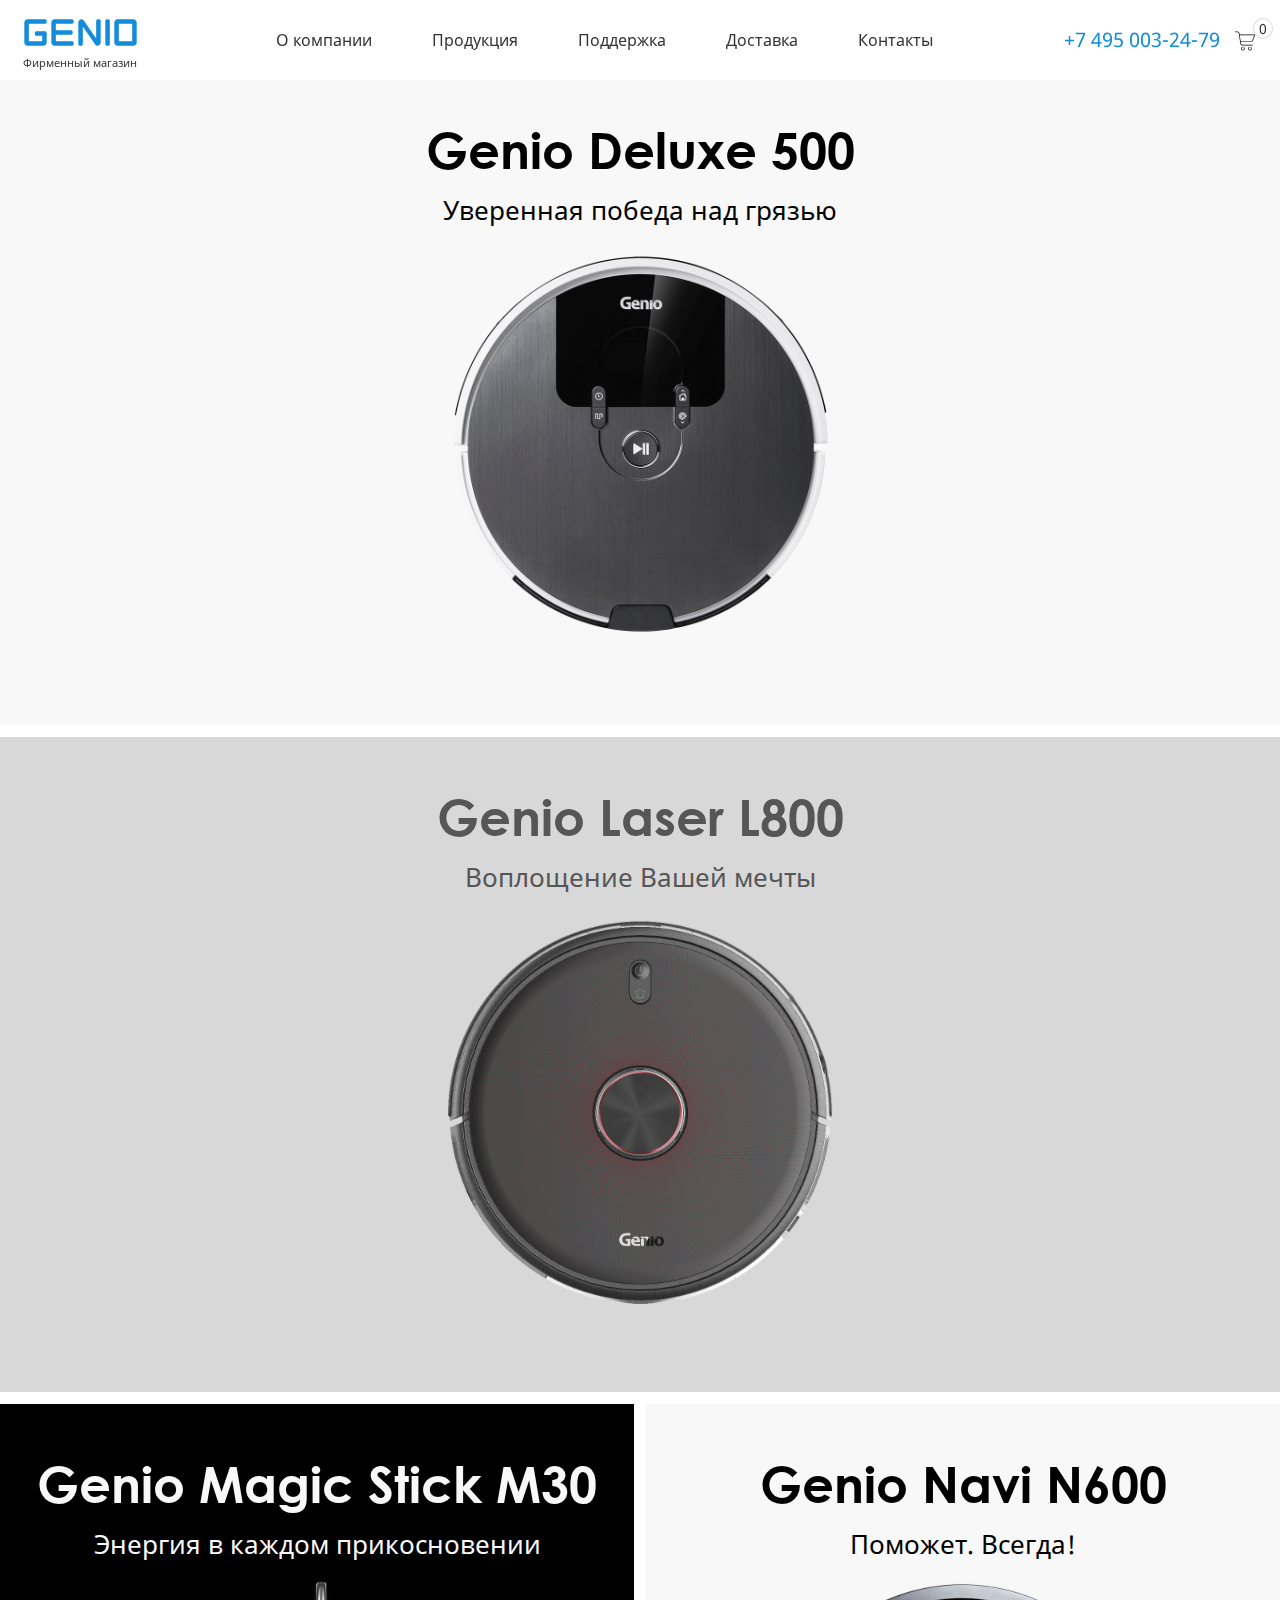
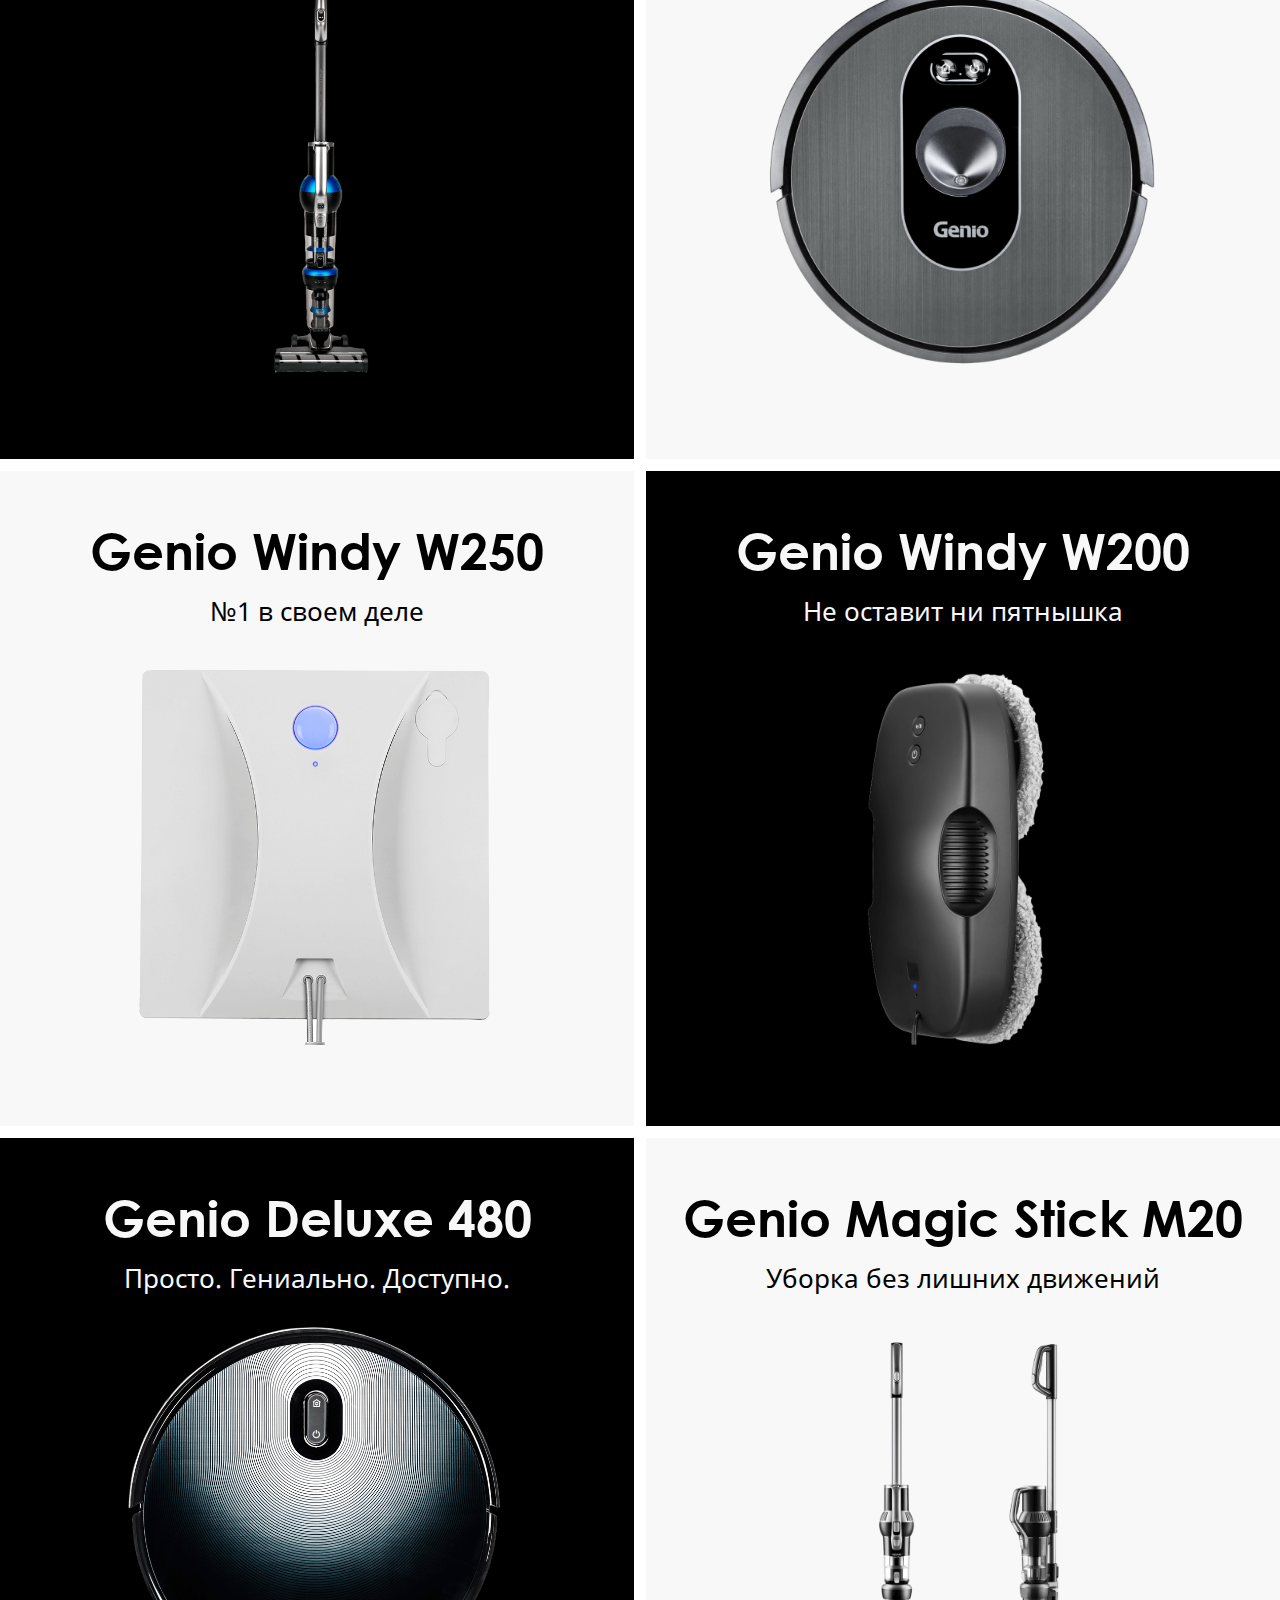
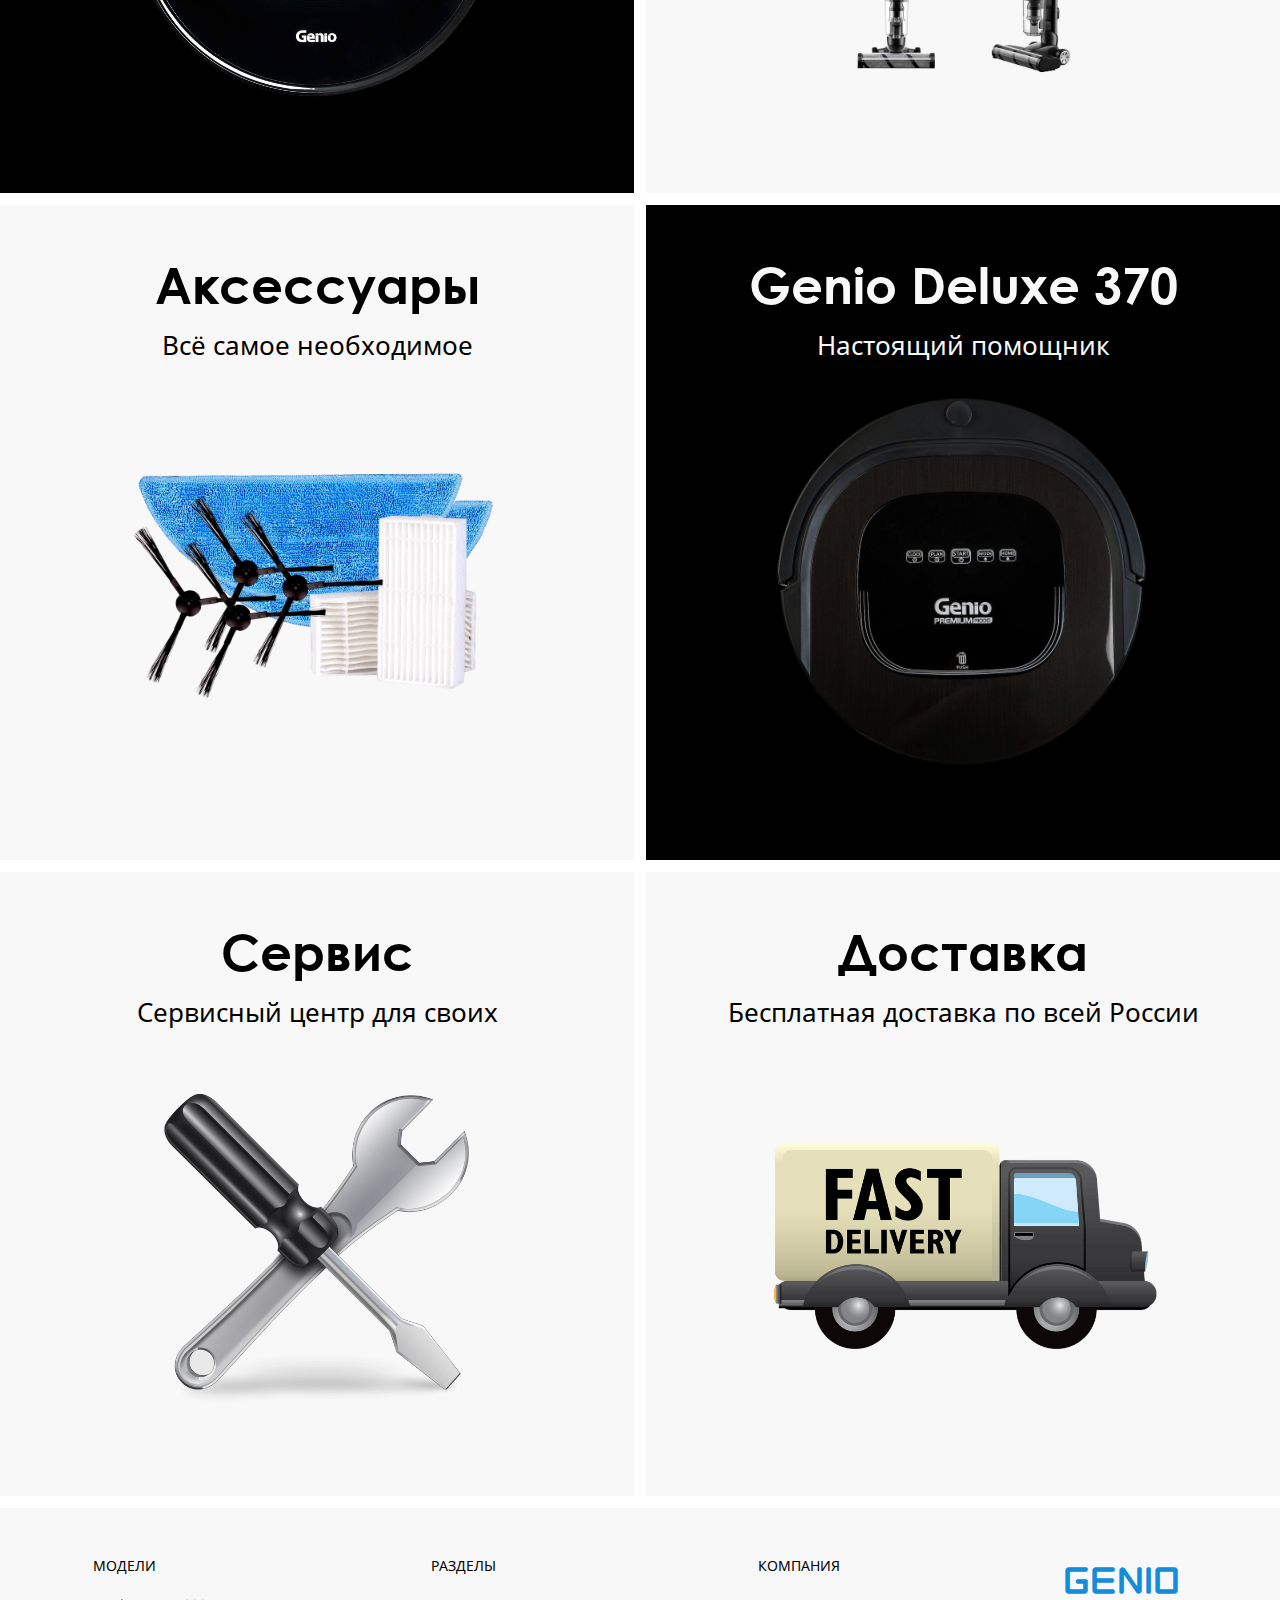
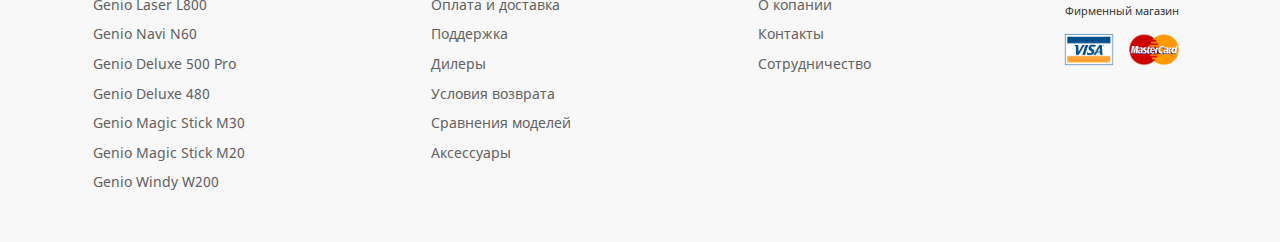
==== commit e420086f: "l800" ====
--- a/app/index.html
+++ b/app/index.html
@@ -4,7 +4,7 @@
 <head>
 
 	<meta charset="utf-8">
-	<title>Start Optimazed</title>
+	<title>Главная</title>
 	<meta name="description" content="Startup HTML Optimized">
 	<meta name="viewport" content="width=device-width">
 	<link rel="icon" href="img/favicon.ico">
@@ -25,11 +25,11 @@
 
 	<header class="header">
 		<div class="header__container container">
-			<div class="header__logo">
-				<a href="/"><b>GENIO</b></a>
-				<a href="/"><p>Фирменный магазин</p></a>
-			</div>
-			
+			<a href="/" class="header__logo">
+				<b>GENIO</b>
+				<span>Фирменный магазин</span>
+			</a>
+
 			<nav class="header__nav">
 				<ul>
 					<li><a href="company.html" class="">О компании</a></li>
@@ -47,49 +47,45 @@
 						<svg height="414pt" viewBox="0 -11 414.00226 414" width="414pt" xmlns="http://www.w3.org/2000/svg"><path d="m202.480469 352.132812c0-21.800781-17.671875-39.472656-39.46875-39.472656-21.800781 0-39.472657 17.671875-39.472657 39.46875 0 21.800782 17.671876 39.472656 39.472657 39.472656 21.785156-.023437 39.445312-17.679687 39.46875-39.46875zm-64.941407 0c0-14.070312 11.402344-25.472656 25.472657-25.472656 14.066406 0 25.46875 11.402344 25.46875 25.46875 0 14.070313-11.402344 25.472656-25.46875 25.472656-14.0625-.015624-25.457031-11.410156-25.472657-25.46875zm0 0"/><path d="m309.167969 391.601562c21.800781.003907 39.472656-17.667968 39.472656-39.46875.003906-21.800781-17.667969-39.472656-39.46875-39.472656s-39.472656 17.671875-39.472656 39.472656c.027343 21.785157 17.679687 39.441407 39.46875 39.46875zm0-64.941406c14.066406 0 25.472656 11.402344 25.472656 25.46875.003906 14.066406-11.402344 25.472656-25.46875 25.472656s-25.472656-11.402343-25.472656-25.46875c.015625-14.058593 11.410156-25.453124 25.46875-25.472656zm0 0"/><path d="m7 14h42.699219c14.050781-.054688 26.03125 10.175781 28.171875 24.066406l33.800781 213.511719c3.191406 20.703125 21.050781 35.957031 42 35.875h208.929687c3.863282 0 7-3.136719 7-7 0-3.867187-3.136718-7-7-7h-208.929687c-14.050781.054687-26.03125-10.179687-28.171875-24.066406l-5.746094-36.300781h213.980469c18.117187-.007813 34.242187-11.484376 40.179687-28.597657l39.699219-114.578125c.746094-2.140625.40625-4.507812-.90625-6.355468-1.316406-1.84375-3.441406-2.941407-5.707031-2.941407h-311.386719l-3.914062-24.738281c-3.191407-20.703125-21.050781-35.9570312-42-35.875h-42.699219c-3.867188 0-7 3.136719-7 7 0 3.867188 3.132812 7 7 7zm390.164062 60.617188-36.476562 105.285156c-3.984375 11.480468-14.800781 19.179687-26.953125 19.183594h-216.199219l-19.707031-124.472657zm0 0"/>
 						</svg>
 						<span class="header__cart_quantity">0</span>
-						<i class="header__item">
-							<div class="header__product">
-								<img src="img/genio-product-2.png" alt="">
+					</a>
+					<div class="header__mincart">
+						<div class="header__mincart_wrap">
+							<div class="header__mincart_product">
+								<a href="#" class="header__mincart_img">
+									<img src="img/genio-product-2.png" alt="">
+								</a>
 								<div class="header__text">
-									<h4>Genio Laser L800</h4>
-									<p>32 590<svg xmlns="http://www.w3.org/2000/svg" viewBox="0 0 512 512">
-										<path fill="var(--ci-primary-color, currentColor)" d="M291.75,308.1a105.8,105.8,0,1,0,0-211.6H136v32h39.943V276.1H136v32h39.943V352H136v32h39.943v56h32V384H304V352H207.943V308.1ZM207.943,128.5H291.75a73.8,73.8,0,1,1,0,147.6H207.943Z" class="ci-primary"/>
-									</svg>
-									</p>
+									<h4><a href="#">Genio Laser L800</a></h4>
+									<p>32 590 ₽</p>
 								</div>
-								<img src="img/close.png" alt="">
+								<button class="header__mincart_close"></button>
 							</div>
-							<div class="header__delivery">
-								<div class="header__row">
-									<p>Доставка</p>
-									<p>Бесплатно!</p>
-								</div>
-								<div class="header__line"></div>
-								<div class="header__row">
-									<p>Итог</p>
-									<h4>32 590<svg xmlns="http://www.w3.org/2000/svg" viewBox="0 0 512 512">
-										<path fill="var(--ci-primary-color, currentColor)" d="M291.75,308.1a105.8,105.8,0,1,0,0-211.6H136v32h39.943V276.1H136v32h39.943V352H136v32h39.943v56h32V384H304V352H207.943V308.1ZM207.943,128.5H291.75a73.8,73.8,0,1,1,0,147.6H207.943Z" class="ci-primary"/>
-									</svg>
-									</h4>
-								</div>
+						</div>
+						<div class="header__delivery">
+							<div class="header__row">
+								<p>Доставка</p>
+								<p>Бесплатно!</p>
 							</div>
-							<p class="header__button">Оформления заказа</p>
-						</i>
-					</a>
+							<div class="header__line"></div>
+							<div class="header__row">
+								<p>Итог</p>
+								<h4>32 590 <span>₽</span></h4>
+							</div>
+							<a href="checkout.html" class="header__button">Оформления заказа</a>
+						</div>
+					</div>
 				</div>
 				<button class="hamburger hamburger--page" type="button">
 					<span class="hamburger__item "></span>
 				</button>
 			</div>
-				
-			
-
 		</div>
 	</header>
 
 	<main>
 		<section class="genio">
 			<div class="genio__container">
+
 				<div class="genio__columns">
 					<div class="genio__item genio__item_padding genio__hover">
 						<a href="#" class=""><h2 class="genio__title h2">Genio Deluxe 500</h2></a>
@@ -106,9 +102,9 @@
 						</div>
 					</div>
 					<div class="genio__item genio__item_style3 genio__hover">
-						<a href="#"><h2 class="genio__title h2">Genio Laser L800</h2></a>
-						<a href="#"><h3 class="genio__subtitle h3">Воплощение Вашей мечты</h3></a>
-						<a href="#"><img src="img/genio-product-2.png" alt=""></a>
+						<a href="l800.html"><h2 class="genio__title h2">Genio Laser L800</h2></a>
+						<a href="l800.html"><h3 class="genio__subtitle h3">Воплощение Вашей мечты</h3></a>
+						<a href="l800.html"><img src="img/genio-product-2.png" alt=""></a>
 						<div class="genio__price">
 							<p>19 990
 								<svg xmlns="http://www.w3.org/2000/svg" viewBox="0 0 512 512">
@@ -236,6 +232,7 @@
 						<a href="delivery.html"><img src="img/genio-product-12.png" alt=""></a>
 					</div>
 				</div>
+
 			</div>
 		</section>
 	</main>
@@ -276,9 +273,11 @@
 				</ul>
 			</div>
 
-			<div class="footer__logo">
-				<a href="/"><b>GENIO</b></a>
-				<a href="/"><p>Фирменный магазин</p></a>
+			<div class="footer__block">
+				<a href="/" class="header__logo">
+					<b>GENIO</b>
+					<span>Фирменный магазин</span>
+				</a>
 				<div class="footer__img">
 					<img src="img/footer__logo.png" alt="">
 					<img src="img/footer__logo1.png" alt="">
@@ -287,7 +286,5 @@
 		</div>
 	</footer>
 
-
-
 </body>
 </html>
--- a/app/css/app.min.css
+++ b/app/css/app.min.css
@@ -1 +1 @@
-@charset "UTF-8";*,::after,::before{-webkit-box-sizing:border-box;box-sizing:border-box}html{font-family:sans-serif;line-height:1.15;-webkit-text-size-adjust:100%;-webkit-tap-highlight-color:transparent}article,aside,figcaption,figure,footer,header,hgroup,main,nav,section{display:block}body{margin:0;font-family:-apple-system,BlinkMacSystemFont,"Segoe UI",Roboto,"Helvetica Neue",Arial,"Noto Sans","Liberation Sans",sans-serif,"Apple Color Emoji","Segoe UI Emoji","Segoe UI Symbol","Noto Color Emoji";font-size:1rem;font-weight:400;line-height:1.5;color:#212529;text-align:left;background-color:#fff}[tabindex="-1"]:focus:not(:focus-visible){outline:0!important}hr{-webkit-box-sizing:content-box;box-sizing:content-box;height:0;overflow:visible}h1,h2,h3,h4,h5,h6{margin-top:0;margin-bottom:.5rem}p{margin-top:0;margin-bottom:1rem}abbr[data-original-title],abbr[title]{text-decoration:underline;-webkit-text-decoration:underline dotted;text-decoration:underline dotted;cursor:help;border-bottom:0;-webkit-text-decoration-skip-ink:none;text-decoration-skip-ink:none}address{margin-bottom:1rem;font-style:normal;line-height:inherit}dl,ol,ul{margin-top:0;margin-bottom:1rem}ol ol,ol ul,ul ol,ul ul{margin-bottom:0}dt{font-weight:700}dd{margin-bottom:.5rem;margin-left:0}blockquote{margin:0 0 1rem}b,strong{font-weight:bolder}small{font-size:80%}sub,sup{position:relative;font-size:75%;line-height:0;vertical-align:baseline}sub{bottom:-.25em}sup{top:-.5em}a{color:#007bff;text-decoration:none;background-color:transparent}a:hover{color:#0056b3;text-decoration:underline}a:not([href]):not([class]){color:inherit;text-decoration:none}a:not([href]):not([class]):hover{color:inherit;text-decoration:none}code,kbd,pre,samp{font-family:SFMono-Regular,Menlo,Monaco,Consolas,"Liberation Mono","Courier New",monospace;font-size:1em}pre{margin-top:0;margin-bottom:1rem;overflow:auto;-ms-overflow-style:scrollbar}figure{margin:0 0 1rem}img{vertical-align:middle;border-style:none}svg{overflow:hidden;vertical-align:middle}table{border-collapse:collapse}caption{padding-top:.75rem;padding-bottom:.75rem;color:#6c757d;text-align:left;caption-side:bottom}th{text-align:inherit;text-align:-webkit-match-parent}label{display:inline-block;margin-bottom:.5rem}button{border-radius:0}button:focus:not(:focus-visible){outline:0}button,input,optgroup,select,textarea{margin:0;font-family:inherit;font-size:inherit;line-height:inherit}button,input{overflow:visible}button,select{text-transform:none}[role=button]{cursor:pointer}select{word-wrap:normal}[type=button],[type=reset],[type=submit],button{-webkit-appearance:button}[type=button]:not(:disabled),[type=reset]:not(:disabled),[type=submit]:not(:disabled),button:not(:disabled){cursor:pointer}[type=button]::-moz-focus-inner,[type=reset]::-moz-focus-inner,[type=submit]::-moz-focus-inner,button::-moz-focus-inner{padding:0;border-style:none}input[type=checkbox],input[type=radio]{-webkit-box-sizing:border-box;box-sizing:border-box;padding:0}textarea{overflow:auto;resize:vertical}fieldset{min-width:0;padding:0;margin:0;border:0}legend{display:block;width:100%;max-width:100%;padding:0;margin-bottom:.5rem;font-size:1.5rem;line-height:inherit;color:inherit;white-space:normal}progress{vertical-align:baseline}[type=number]::-webkit-inner-spin-button,[type=number]::-webkit-outer-spin-button{height:auto}[type=search]{outline-offset:-2px;-webkit-appearance:none}[type=search]::-webkit-search-decoration{-webkit-appearance:none}::-webkit-file-upload-button{font:inherit;-webkit-appearance:button}output{display:inline-block}summary{display:list-item;cursor:pointer}template{display:none}[hidden]{display:none!important}@font-face{font-family:swiper-icons;src:url("data:application/font-woff;charset=utf-8;base64, [base64]//wADZ2x5ZgAAAywAAADMAAAD2MHtryVoZWFkAAABbAAAADAAAAA2E2+eoWhoZWEAAAGcAAAAHwAAACQC9gDzaG10eAAAAigAAAAZAAAArgJkABFsb2NhAAAC0AAAAFoAAABaFQAUGG1heHAAAAG8AAAAHwAAACAAcABAbmFtZQAAA/gAAAE5AAACXvFdBwlwb3N0AAAFNAAAAGIAAACE5s74hXjaY2BkYGAAYpf5Hu/j+W2+MnAzMYDAzaX6QjD6/4//Bxj5GA8AuRwMYGkAPywL13jaY2BkYGA88P8Agx4j+/8fQDYfA1AEBWgDAIB2BOoAeNpjYGRgYNBh4GdgYgABEMnIABJzYNADCQAACWgAsQB42mNgYfzCOIGBlYGB0YcxjYGBwR1Kf2WQZGhhYGBiYGVmgAFGBiQQkOaawtDAoMBQxXjg/wEGPcYDDA4wNUA2CCgwsAAAO4EL6gAAeNpj2M0gyAACqxgGNWBkZ2D4/wMA+xkDdgAAAHjaY2BgYGaAYBkGRgYQiAHyGMF8FgYHIM3DwMHABGQrMOgyWDLEM1T9/w8UBfEMgLzE////P/5//f/V/xv+r4eaAAeMbAxwIUYmIMHEgKYAYjUcsDAwsLKxc3BycfPw8jEQA/[base64]/uznmfPFBNODM2K7MTQ45YEAZqGP81AmGGcF3iPqOop0r1SPTaTbVkfUe4HXj97wYE+yNwWYxwWu4v1ugWHgo3S1XdZEVqWM7ET0cfnLGxWfkgR42o2PvWrDMBSFj/IHLaF0zKjRgdiVMwScNRAoWUoH78Y2icB/yIY09An6AH2Bdu/UB+yxopYshQiEvnvu0dURgDt8QeC8PDw7Fpji3fEA4z/PEJ6YOB5hKh4dj3EvXhxPqH/SKUY3rJ7srZ4FZnh1PMAtPhwP6fl2PMJMPDgeQ4rY8YT6Gzao0eAEA409DuggmTnFnOcSCiEiLMgxCiTI6Cq5DZUd3Qmp10vO0LaLTd2cjN4fOumlc7lUYbSQcZFkutRG7g6JKZKy0RmdLY680CDnEJ+UMkpFFe1RN7nxdVpXrC4aTtnaurOnYercZg2YVmLN/d/gczfEimrE/fs/bOuq29Zmn8tloORaXgZgGa78yO9/cnXm2BpaGvq25Dv9S4E9+5SIc9PqupJKhYFSSl47+Qcr1mYNAAAAeNptw0cKwkAAAMDZJA8Q7OUJvkLsPfZ6zFVERPy8qHh2YER+3i/BP83vIBLLySsoKimrqKqpa2hp6+jq6RsYGhmbmJqZSy0sraxtbO3sHRydnEMU4uR6yx7JJXveP7WrDycAAAAAAAH//wACeNpjYGRgYOABYhkgZgJCZgZNBkYGLQZtIJsFLMYAAAw3ALgAeNolizEKgDAQBCchRbC2sFER0YD6qVQiBCv/H9ezGI6Z5XBAw8CBK/m5iQQVauVbXLnOrMZv2oLdKFa8Pjuru2hJzGabmOSLzNMzvutpB3N42mNgZGBg4GKQYzBhYMxJLMlj4GBgAYow/P/PAJJhLM6sSoWKfWCAAwDAjgbRAAB42mNgYGBkAIIbCZo5IPrmUn0hGA0AO8EFTQAA") format("woff");font-weight:400;font-style:normal}:root{--swiper-theme-color:#007aff}.swiper-container{margin-left:auto;margin-right:auto;position:relative;overflow:hidden;list-style:none;padding:0;z-index:1}.swiper-container-vertical>.swiper-wrapper{-webkit-box-orient:vertical;-webkit-box-direction:normal;-ms-flex-direction:column;flex-direction:column}.swiper-wrapper{position:relative;width:100%;height:100%;z-index:1;display:-webkit-box;display:-ms-flexbox;display:flex;-webkit-transition-property:-webkit-transform;transition-property:-webkit-transform;-o-transition-property:transform;transition-property:transform;transition-property:transform,-webkit-transform;-webkit-box-sizing:content-box;box-sizing:content-box}.swiper-container-android .swiper-slide,.swiper-wrapper{-webkit-transform:translate3d(0,0,0);transform:translate3d(0,0,0)}.swiper-container-multirow>.swiper-wrapper{-ms-flex-wrap:wrap;flex-wrap:wrap}.swiper-container-multirow-column>.swiper-wrapper{-ms-flex-wrap:wrap;flex-wrap:wrap;-webkit-box-orient:vertical;-webkit-box-direction:normal;-ms-flex-direction:column;flex-direction:column}.swiper-container-free-mode>.swiper-wrapper{-webkit-transition-timing-function:ease-out;-o-transition-timing-function:ease-out;transition-timing-function:ease-out;margin:0 auto}.swiper-container-pointer-events{-ms-touch-action:pan-y;touch-action:pan-y}.swiper-container-pointer-events.swiper-container-vertical{-ms-touch-action:pan-x;touch-action:pan-x}.swiper-slide{-ms-flex-negative:0;flex-shrink:0;width:100%;height:100%;position:relative;-webkit-transition-property:-webkit-transform;transition-property:-webkit-transform;-o-transition-property:transform;transition-property:transform;transition-property:transform,-webkit-transform}.swiper-slide-invisible-blank{visibility:hidden}.swiper-container-autoheight,.swiper-container-autoheight .swiper-slide{height:auto}.swiper-container-autoheight .swiper-wrapper{-webkit-box-align:start;-ms-flex-align:start;align-items:flex-start;-webkit-transition-property:height,-webkit-transform;transition-property:height,-webkit-transform;-o-transition-property:transform,height;transition-property:transform,height;transition-property:transform,height,-webkit-transform}.swiper-container-3d{-webkit-perspective:1200px;perspective:1200px}.swiper-container-3d .swiper-cube-shadow,.swiper-container-3d .swiper-slide,.swiper-container-3d .swiper-slide-shadow-bottom,.swiper-container-3d .swiper-slide-shadow-left,.swiper-container-3d .swiper-slide-shadow-right,.swiper-container-3d .swiper-slide-shadow-top,.swiper-container-3d .swiper-wrapper{-webkit-transform-style:preserve-3d;transform-style:preserve-3d}.swiper-container-3d .swiper-slide-shadow-bottom,.swiper-container-3d .swiper-slide-shadow-left,.swiper-container-3d .swiper-slide-shadow-right,.swiper-container-3d .swiper-slide-shadow-top{position:absolute;left:0;top:0;width:100%;height:100%;pointer-events:none;z-index:10}.swiper-container-3d .swiper-slide-shadow-left{background-image:-webkit-gradient(linear,right top,left top,from(rgba(0,0,0,.5)),to(rgba(0,0,0,0)));background-image:-o-linear-gradient(right,rgba(0,0,0,.5),rgba(0,0,0,0));background-image:linear-gradient(to left,rgba(0,0,0,.5),rgba(0,0,0,0))}.swiper-container-3d .swiper-slide-shadow-right{background-image:-webkit-gradient(linear,left top,right top,from(rgba(0,0,0,.5)),to(rgba(0,0,0,0)));background-image:-o-linear-gradient(left,rgba(0,0,0,.5),rgba(0,0,0,0));background-image:linear-gradient(to right,rgba(0,0,0,.5),rgba(0,0,0,0))}.swiper-container-3d .swiper-slide-shadow-top{background-image:-webkit-gradient(linear,left bottom,left top,from(rgba(0,0,0,.5)),to(rgba(0,0,0,0)));background-image:-o-linear-gradient(bottom,rgba(0,0,0,.5),rgba(0,0,0,0));background-image:linear-gradient(to top,rgba(0,0,0,.5),rgba(0,0,0,0))}.swiper-container-3d .swiper-slide-shadow-bottom{background-image:-webkit-gradient(linear,left top,left bottom,from(rgba(0,0,0,.5)),to(rgba(0,0,0,0)));background-image:-o-linear-gradient(top,rgba(0,0,0,.5),rgba(0,0,0,0));background-image:linear-gradient(to bottom,rgba(0,0,0,.5),rgba(0,0,0,0))}.swiper-container-css-mode>.swiper-wrapper{overflow:auto;scrollbar-width:none;-ms-overflow-style:none}.swiper-container-css-mode>.swiper-wrapper::-webkit-scrollbar{display:none}.swiper-container-css-mode>.swiper-wrapper>.swiper-slide{scroll-snap-align:start start}.swiper-container-horizontal.swiper-container-css-mode>.swiper-wrapper{-webkit-scroll-snap-type:x mandatory;-ms-scroll-snap-type:x mandatory;scroll-snap-type:x mandatory}.swiper-container-vertical.swiper-container-css-mode>.swiper-wrapper{-webkit-scroll-snap-type:y mandatory;-ms-scroll-snap-type:y mandatory;scroll-snap-type:y mandatory}.form{position:relative}.form::after,.form::before{content:'';position:absolute;top:0;left:0}@font-face{font-family:Roboto;font-style:normal;font-weight:400;src:url(../fonts/roboto-regular-webfont.woff2) format("woff2");font-display:swap}@font-face{font-family:Roboto;font-style:italic;font-weight:400;src:url(../fonts/roboto-italic-webfont.woff2) format("woff2");font-display:swap}@font-face{font-family:Roboto;font-style:normal;font-weight:700;src:url(../fonts/roboto-bold-webfont.woff2) format("woff2");font-display:swap}@font-face{font-family:Roboto;font-style:italic;font-weight:700;src:url(../fonts/roboto-bolditalic-webfont.woff2) format("woff2");font-display:swap}@font-face{font-family:Gothic;font-style:normal;font-weight:400;src:url(../fonts/CenturyGothic.woff2) format("woff2");font-display:swap}@font-face{font-family:Gothic;font-style:normal;font-weight:700;src:url(../fonts/CenturyGothic-Bold.woff2) format("woff2");font-display:swap}@font-face{font-family:Ginza;font-style:normal;font-weight:200;src:url(../fonts/Ginza-NarrowLight.woff2) format("woff2");font-display:swap}@font-face{font-family:Noto;font-style:normal;font-weight:400;src:url(../fonts/NotoSans.woff2) format("woff2");font-display:swap}body{overflow-x:hidden;position:relative;min-width:320px;font-family:Noto,sans-serif;font-size:14px;color:#000;line-height:1.4;font-weight:400;min-height:100vh;display:-webkit-box;display:-ms-flexbox;display:flex;-webkit-box-orient:vertical;-webkit-box-direction:normal;-ms-flex-direction:column;flex-direction:column;-webkit-box-pack:justify;-ms-flex-pack:justify;justify-content:space-between}::-moz-selection{background-color:#128cdb;color:#fff}::selection{background-color:#128cdb;color:#fff}::-webkit-input-placeholder{color:#666}::-moz-placeholder{color:#666}:-ms-input-placeholder{color:#666}::-ms-input-placeholder{color:#666}::placeholder{color:#666}h1,h2,h3,h4,h5,h6{font-weight:700;line-height:1.2;margin:0;padding:0}ul{margin:0;padding:0;list-style-type:none}b,strong{font-weight:700}p{margin:0;padding:0}a,button{-webkit-transition:all .6s;-o-transition:all .6s;transition:all .6s}a:focus,a:hover,button:focus,button:hover{outline:0;text-decoration:none;outline:0}input,select,textarea{-webkit-transition:all .6s;-o-transition:all .6s;transition:all .6s;outline:0;-webkit-box-shadow:none;box-shadow:none;border:none}input:focus:required:invalid,select:focus:required:invalid,textarea:focus:required:invalid{border-color:red;outline:0;-webkit-box-shadow:none;box-shadow:none;-webkit-appearance:none}input:required:valid,select:required:valid,textarea:required:valid{border-color:green;outline:0;-webkit-box-shadow:none;box-shadow:none;-webkit-appearance:none}input::-webkit-input-placeholder,select::-webkit-input-placeholder,textarea::-webkit-input-placeholder{color:#000}input::-moz-placeholder,select::-moz-placeholder,textarea::-moz-placeholder{color:#000}input:-ms-input-placeholder,select:-ms-input-placeholder,textarea:-ms-input-placeholder{color:#000}input::-ms-input-placeholder,select::-ms-input-placeholder,textarea::-ms-input-placeholder{color:#000}input::placeholder,select::placeholder,textarea::placeholder{color:#000}.container{width:100%;max-width:1500px;padding:0 15px;margin:0 auto}@media only screen and (max-width:1200px){.container{max-width:992px}}@media only screen and (max-width:992px){.container{max-width:768px}}@media only screen and (max-width:767px){.container{max-width:576px}}@media only screen and (max-width:576px){.container{max-width:480px}}.btn,.form__btn_button{position:relative;display:-webkit-box;display:-ms-flexbox;display:flex;-webkit-box-pack:center;-ms-flex-pack:center;justify-content:center;-webkit-box-align:center;-ms-flex-align:center;align-items:center;height:45px;border-radius:20px;max-width:-webkit-fit-content;max-width:-moz-fit-content;max-width:fit-content;border:1px solid #333;background-color:#333;padding:0 15px;font-size:16px;color:#fff;font-weight:600}.btn:hover,.form__btn_button:hover{border:1px solid #128cdb;background:#128cdb;color:#fff}.btn:active,.form__btn_button:active{border:1px solid #fff;background:#128cdb;color:#fff;-webkit-transform:translate(2px,1px);-ms-transform:translate(2px,1px);transform:translate(2px,1px)}.btn--form{background:#262626;color:#fff;font-size:14px;font-weight:400;padding:0 25px;height:42px;line-height:42px;border-radius:3px;border:1px solid #262626}@media only screen and (max-width:767px){.btn--form{padding:0 18px}}.btn--form:hover{border:1px solid #262626;background:#fff;color:#262626}.btn--form:active{border:1px solid #262626;background:#262626;color:#fff}.btn--checkout{width:180px;height:42px;border-radius:50px;border:1px solid #000;background:#fff;color:#464646;font-size:14px;font-weight:400;padding:0 30px}.btn--checkout:hover{border:1px solid #262626;background:#262626;color:#fff}.btn--checkout:active{border:1px solid #262626;background:#262626;color:#fff}.btn--cart{width:100%}.hamburger{position:relative;display:none;padding:0;border:none;background-color:transparent;-webkit-transition:all .3s;-o-transition:all .3s;transition:all .3s;width:25px;height:18px;margin-left:15px;outline:0}@media only screen and (max-width:1200px){.hamburger{display:block}}.hamburger:hover span{background-color:#464646}.hamburger:hover span::after,.hamburger:hover span::before{background-color:#464646}.hamburger__item{position:absolute;right:0;top:50%;width:25px;height:2px;background-color:#000;border-radius:4px;-webkit-transition:all .6s;-o-transition:all .6s;transition:all .6s;bottom:0}.hamburger__item::after,.hamburger__item::before{content:'';display:block;position:absolute;right:0;background-color:#464646;height:2px;-webkit-transition:all .6s;-o-transition:all .6s;transition:all .6s}.hamburger__item::before{top:7px;width:25px}.hamburger__item::after{top:-7px;width:25px}.hamburger--active{z-index:100}.hamburger--active:hover span{background-color:transparent}.hamburger--active:hover span::after,.hamburger--active:hover span::before{background-color:#464646}.hamburger--active .hamburger__item{background-color:transparent}.hamburger--active .hamburger__item::before{top:0;width:25px;-webkit-transform:rotate(45deg);-ms-transform:rotate(45deg);transform:rotate(45deg)}.hamburger--active .hamburger__item::after{top:0;width:25px;-webkit-transform:rotate(-45deg);-ms-transform:rotate(-45deg);transform:rotate(-45deg)}.h1{font-size:30px;color:#333;font-family:Gothic,sans-serif}.h2{font-size:50px;margin-bottom:15px;font-family:Gothic,sans-serif}@media only screen and (max-width:1200px){.h2{font-size:40px}}@media only screen and (max-width:992px){.h2{font-size:30px;margin-bottom:10px}}@media only screen and (max-width:576px){.h2{font-size:25px}}.h3{font-size:26px;margin-bottom:18px;font-weight:400}@media only screen and (max-width:1200px){.h3{font-size:20px}}@media only screen and (max-width:992px){.h3{font-size:18px;margin-bottom:10px}}@media only screen and (max-width:576px){.h3{font-size:16px}}.contacts__text a,.cooperation__text a,.footer__list ul li a,.header__tell,.help__container a,.link{color:#000;font-weight:500;font-size:14px;position:relative;z-index:1}.contacts__text a::before,.cooperation__text a::before,.footer__list ul li a::before,.header__tell::before,.help__container a::before,.link::before{content:'';width:0;-webkit-transform:scale(0);-ms-transform:scale(0);transform:scale(0);-webkit-transition:all .3s;-o-transition:all .3s;transition:all .3s;position:absolute;bottom:-1px;width:100%;height:1px;background-color:#000;z-index:-1}.contacts__text a:hover,.cooperation__text a:hover,.footer__list ul li a:hover,.header__tell:hover,.help__container a:hover,.link:hover{color:#000;text-decoration:none}.contacts__text a:hover::before,.cooperation__text a:hover::before,.footer__list ul li a:hover::before,.header__tell:hover::before,.help__container a:hover::before,.link:hover::before{-webkit-transform:scale(1);-ms-transform:scale(1);transform:scale(1)}.contacts__text a:focus,.cooperation__text a:focus,.footer__list ul li a:focus,.header__tell:focus,.help__container a:focus,.link:focus{color:#000;text-decoration:none}.contacts__text a:focus::before,.cooperation__text a:focus::before,.footer__list ul li a:focus::before,.header__tell:focus::before,.help__container a:focus::before,.link:focus::before{-webkit-transform:scale(1);-ms-transform:scale(1);transform:scale(1)}.header{position:fixed;top:0;right:0;left:0;padding:10px 0;background:rgba(255,255,255,.95);z-index:100}.header--active{border-bottom:1px solid #c2c2c2}.header--border{border-bottom:1px solid #c2c2c2}.header__container{display:-webkit-box;display:-ms-flexbox;display:flex;-ms-flex-wrap:wrap;flex-wrap:wrap;-webkit-box-align:center;-ms-flex-align:center;align-items:center;-webkit-box-pack:justify;-ms-flex-pack:justify;justify-content:space-between;align-items:center}.header__logo{display:block;width:130px;height:60px;text-align:center}.header__logo a{display:block}.header__logo b{font-size:42px;line-height:42px;color:#128cdb;font-family:Ginza,sans-serif}.header__logo p{font-size:11px;color:#333}.header__nav{-webkit-transition:all .6s;-o-transition:all .6s;transition:all .6s}@media only screen and (max-width:1200px){.header__nav{position:fixed;top:80px;right:-100%;bottom:0;background:#f8f8f8;z-index:1000;width:100vw;height:100%;padding:25px;overflow:auto;-webkit-box-shadow:0 5px 5px rgba(17,17,17,.1);box-shadow:0 5px 5px rgba(17,17,17,.1)}}.header__nav ul{display:-webkit-box;display:-ms-flexbox;display:flex;gap:60px}@media only screen and (max-width:1200px){.header__nav ul{-webkit-box-orient:vertical;-webkit-box-direction:normal;-ms-flex-direction:column;flex-direction:column;gap:25px;-webkit-box-align:center;-ms-flex-align:center;align-items:center;text-align:center}}.header__nav ul a{font-size:16px;color:#333}@media only screen and (max-width:1200px){.header__nav ul a{font-size:20px;font-weight:700}}.header__nav ul a:hover{color:#999}.header__nav--active{right:0}.header__info{display:-webkit-box;display:-ms-flexbox;display:flex;gap:15px}.header__tell{font-size:20px;line-height:21px;color:#128cdb}.header__tell:hover{color:#128cdb}.header__tell:focus{color:#128cdb}.header__tell::before{background:#128cdb}@media only screen and (max-width:576px){.header__tell{display:none}}.header__basket{position:relative;margin-right:10px}.header__basket svg{width:20px;height:20px}.header__cart:hover i{opacity:1;visibility:inherit;margin-top:50px;-webkit-transition:all .6s;-o-transition:all .6s;transition:all .6s}.header__cart_quantity{color:#333;border:1px solid #ddd;border-radius:50%;font-size:14px;height:21px;position:absolute;text-align:center;width:20px;top:-11px;left:18px}.header__item{right:0;background:#16171f;opacity:0;visibility:hidden;position:absolute;margin-top:0;min-width:250px;min-height:100px;padding:15px;-webkit-transition:all .6s;-o-transition:all .6s;transition:all .6s}.header__product{display:-webkit-box;display:-ms-flexbox;display:flex;-webkit-box-align:center;-ms-flex-align:center;align-items:center;margin-bottom:20px}.header__product img{width:70px}.header__product img:last-child{width:20px}.header__text{margin-left:10px;text-align:left}.header__text h4{font-size:16px;font-style:normal;color:#fff;font-weight:400}.header__text p{font-size:20px;font-style:normal;color:#fff;display:-webkit-box;display:-ms-flexbox;display:flex;-webkit-box-align:center;-ms-flex-align:center;align-items:center}.header__delivery{margin-bottom:15px}.header__delivery p{font-size:15px;font-style:normal;color:#fff}.header__delivery h4{font-size:20px;font-style:normal;color:#fff;display:-webkit-box;display:-ms-flexbox;display:flex;-webkit-box-align:center;-ms-flex-align:center;align-items:center}.header__row{display:-webkit-box;display:-ms-flexbox;display:flex;-webkit-box-pack:justify;-ms-flex-pack:justify;justify-content:space-between;-webkit-box-align:center;-ms-flex-align:center;align-items:center}.header__line{height:1px;width:100%;background:#fff;margin:10px 0}.header__button{width:100%;font-size:14px;font-style:normal;color:#fff;text-align:center;border:1px solid #fff;border-radius:50px;padding:5px 15px;-webkit-transition:all .6s;-o-transition:all .6s;transition:all .6s}.header__button:hover{background:#fff;color:#000;-webkit-transition:all .6s;-o-transition:all .6s;transition:all .6s}.genio__item{padding:50px 30px;text-align:center;margin-bottom:12px}@media only screen and (max-width:992px){.genio__item{padding:25px 0}}.genio__item_style3{background:#d8d8d8}.genio__item_style3 h2,.genio__item_style3 h3{color:#565656}.genio__item img{max-width:400px;width:100%}@media only screen and (max-width:992px){.genio__item img{max-width:350px}}@media only screen and (max-width:576px){.genio__item img{max-width:290px}}.genio__item_padding{padding-top:120px;padding-bottom:50px;background:#f8f8f8}@media only screen and (max-width:576px){.genio__item_padding{padding-top:100px;padding-bottom:25px}}.genio__item_padding h2,.genio__item_padding h3{color:#000}.genio__item_style1{background:#000}.genio__item_style1 h2,.genio__item_style1 h3{color:#f8f8f8}.genio__item_style1 p{color:#fff}.genio__item_style2{background:#f8f8f8}.genio__item_style2 h2,.genio__item_style2 h3{color:#000}.genio__grid{display:-ms-grid;display:grid;-ms-grid-columns:1fr 1fr;grid-template-columns:1fr 1fr;grid-column-gap:12px}@media only screen and (max-width:767px){.genio__grid{-ms-grid-columns:100%;grid-template-columns:100%;grid-column-gap:0}}.genio__hover:hover div{opacity:1;-webkit-transition:all .6s;-o-transition:all .6s;transition:all .6s}.genio__price{font-size:22px;color:#000;margin-right:100px;opacity:0;cursor:pointer;display:-webkit-box;display:-ms-flexbox;display:flex;-webkit-box-pack:end;-ms-flex-pack:end;justify-content:flex-end;-webkit-box-align:baseline;-ms-flex-align:baseline;align-items:baseline;-webkit-transition:all .6s;-o-transition:all .6s;transition:all .6s}@media only screen and (max-width:767px){.genio__price{margin-right:5%}}.genio__price p{display:-webkit-box;display:-ms-flexbox;display:flex;-webkit-box-align:center;-ms-flex-align:center;align-items:center;-webkit-box-pack:end;-ms-flex-pack:end;justify-content:flex-end}.genio__price svg{width:23px;height:23px;margin-right:10px}.genio__fill svg{fill:#fff}.company{padding:90px 0}@media only screen and (max-width:992px){.company{padding-bottom:25px}}.company__title{display:-webkit-box;display:-ms-flexbox;display:flex;-webkit-box-pack:justify;-ms-flex-pack:justify;justify-content:space-between;margin-bottom:10px;-webkit-box-align:center;-ms-flex-align:center;align-items:center}@media only screen and (max-width:767px){.company__title{-webkit-box-orient:vertical;-webkit-box-direction:normal;-ms-flex-direction:column;flex-direction:column}}.company__title a{font-size:16px;color:#464646}.company__border{border-bottom:1px solid #f6f6f6;height:1px;margin-bottom:40px}@media only screen and (max-width:992px){.company__border{margin-bottom:20px}}.company__container img{width:100%;height:auto;margin-bottom:24px}@media only screen and (max-width:767px){.company__container img{margin-bottom:15px}}.company__container p{font-size:16px;margin-bottom:24px;text-align:justify;line-height:30px}@media only screen and (max-width:767px){.company__container p{line-height:25px;margin-bottom:15px}}.product__list{padding-top:90px;padding-bottom:20px;display:-webkit-box;display:-ms-flexbox;display:flex;-webkit-box-pack:center;-ms-flex-pack:center;justify-content:center;gap:40px;-ms-flex-wrap:wrap;flex-wrap:wrap}.product__ite{display:-webkit-box;display:-ms-flexbox;display:flex;-webkit-box-orient:vertical;-webkit-box-direction:normal;-ms-flex-direction:column;flex-direction:column;-webkit-box-pack:center;-ms-flex-pack:center;justify-content:center;-webkit-box-align:center;-ms-flex-align:center;align-items:center}.product__ite img{width:70px;margin-bottom:5px}.product__ite p{font-size:15px;color:#353535}.product__item{padding:50px 30px;text-align:center;margin-bottom:12px}@media only screen and (max-width:992px){.product__item{padding:25px 0}}.product__item_style3{background:#d8d8d8}.product__item_style3 h2,.product__item_style3 h3{color:#565656}.product__item img{max-width:400px;width:100%}@media only screen and (max-width:992px){.product__item img{max-width:350px}}@media only screen and (max-width:576px){.product__item img{max-width:290px}}.product__item_padding{background:#f8f8f8}.product__item_padding h2,.product__item_padding h3{color:#000}.product__item_style1{background:#000}.product__item_style1 h2,.product__item_style1 h3{color:#f8f8f8}.product__item_style1 p{color:#fff}.product__item_style2{background:#f8f8f8}.product__item_style2 h2,.product__item_style2 h3{color:#000}.product__hover:hover div{opacity:1;-webkit-transition:all .6s;-o-transition:all .6s;transition:all .6s}.product__price{font-size:22px;color:#000;text-align:right;margin-right:100px;opacity:0;-webkit-transition:all .6s;-o-transition:all .6s;transition:all .6s}.product__img{max-width:90%!important}.help{padding-top:90px;padding-bottom:25px}@media only screen and (max-width:992px){.help{padding-bottom:15px}}.help__title{display:-webkit-box;display:-ms-flexbox;display:flex;-webkit-box-pack:justify;-ms-flex-pack:justify;justify-content:space-between;margin-bottom:10px;-webkit-box-align:center;-ms-flex-align:center;align-items:center}@media only screen and (max-width:767px){.help__title{-webkit-box-orient:vertical;-webkit-box-direction:normal;-ms-flex-direction:column;flex-direction:column}}@media only screen and (max-width:767px){.help__title{-webkit-box-orient:vertical;-webkit-box-direction:normal;-ms-flex-direction:column;flex-direction:column}}.help__title h3{font-size:30px;color:#333}.help__title a{font-size:16px;color:#464646}.help__border{border-bottom:1px solid #f6f6f6;height:1px;margin-bottom:40px}@media only screen and (max-width:992px){.help__border{margin-bottom:20px}}.help__container img{width:100%;height:auto;margin-bottom:24px}@media only screen and (max-width:767px){.help__container img{margin-bottom:15px}}.help__container ul{list-style:disc;margin-left:20px;margin-bottom:24px}@media only screen and (max-width:767px){.help__container ul{margin-bottom:15px}}.help__container ul li{font-size:16px;margin-bottom:15px}.help__container h2{font-size:22px;margin-bottom:24px}@media only screen and (max-width:767px){.help__container h2{margin-bottom:15px}}.help__container p{font-size:16px;margin-bottom:24px;text-align:justify;line-height:30px}@media only screen and (max-width:767px){.help__container p{line-height:25px;margin-bottom:15px}}.help__container p span{font-weight:700}.help__container a{font-size:16px;color:#000}.delivery{padding-top:90px;padding-bottom:25px}@media only screen and (max-width:992px){.delivery{padding-bottom:15px}}.delivery__title{display:-webkit-box;display:-ms-flexbox;display:flex;-webkit-box-pack:justify;-ms-flex-pack:justify;justify-content:space-between;margin-bottom:10px;-webkit-box-align:center;-ms-flex-align:center;align-items:center}@media only screen and (max-width:767px){.delivery__title{-webkit-box-orient:vertical;-webkit-box-direction:normal;-ms-flex-direction:column;flex-direction:column}}.delivery__title h3{font-size:30px;color:#333}.delivery__title a{font-size:16px;color:#464646}.delivery__border{border-bottom:1px solid #f6f6f6;height:1px;margin-bottom:40px}@media only screen and (max-width:992px){.delivery__border{margin-bottom:20px}}.delivery__container img{width:100%;height:auto;margin-bottom:24px}@media only screen and (max-width:767px){.delivery__container img{margin-bottom:15px}}.delivery__container ul{list-style:disc;margin-left:20px;margin-bottom:24px}@media only screen and (max-width:767px){.delivery__container ul{margin-bottom:15px}}.delivery__container ul li{font-size:16px;margin-bottom:15px}.delivery__container li{font-size:16px;margin-bottom:24px;font-weight:700}@media only screen and (max-width:767px){.delivery__container li{margin-bottom:15px}}.delivery__container h2{font-size:22px;margin-bottom:24px}@media only screen and (max-width:767px){.delivery__container h2{margin-bottom:15px}}.delivery__container p{font-size:16px;margin-bottom:24px;text-align:justify;line-height:30px}@media only screen and (max-width:767px){.delivery__container p{margin-bottom:15px;line-height:25px}}.contacts{padding-top:90px;padding-bottom:25px}@media only screen and (max-width:992px){.contacts{padding-bottom:15px}}.contacts__title{display:-webkit-box;display:-ms-flexbox;display:flex;-webkit-box-pack:justify;-ms-flex-pack:justify;justify-content:space-between;margin-bottom:10px;-webkit-box-align:center;-ms-flex-align:center;align-items:center}@media only screen and (max-width:767px){.contacts__title{-webkit-box-orient:vertical;-webkit-box-direction:normal;-ms-flex-direction:column;flex-direction:column}}.contacts__title h3{font-size:30px;color:#333}.contacts__title a{font-size:16px;color:#464646}.contacts__border{border-bottom:1px solid #f6f6f6;height:1px;margin-bottom:40px}@media only screen and (max-width:992px){.contacts__border{margin-bottom:20px}}.contacts__banner{width:100%;height:auto;margin-bottom:30px}.contacts__block{display:-webkit-box;display:-ms-flexbox;display:flex;-webkit-box-pack:justify;-ms-flex-pack:justify;justify-content:space-between;margin-bottom:30px}@media only screen and (max-width:767px){.contacts__block{-webkit-box-orient:vertical;-webkit-box-direction:normal;-ms-flex-direction:column;flex-direction:column;gap:30px}}.contacts__info{padding:50px;background:#f6f6f6;width:49%;display:-webkit-box;display:-ms-flexbox;display:flex;-webkit-box-orient:vertical;-webkit-box-direction:normal;-ms-flex-direction:column;flex-direction:column}@media only screen and (max-width:767px){.contacts__info{width:100%}}@media only screen and (max-width:576px){.contacts__info{padding:15px}}.contacts__item{display:-webkit-box;display:-ms-flexbox;display:flex;margin-bottom:20px}.contacts__item:last-child{margin-bottom:0}.contacts__img{border:1px solid #666;line-height:62px;text-align:center;width:64px;height:64px;border-radius:100px}.contacts__img img{width:32px;height:32px}.contacts__text{display:-webkit-box;display:-ms-flexbox;display:flex;-webkit-box-orient:vertical;-webkit-box-direction:normal;-ms-flex-direction:column;flex-direction:column;-ms-flex-pack:distribute;justify-content:space-around;margin-left:20px}.contacts__text h3{font-size:16px}.contacts__text p{font-size:14px}.contacts__text a{font-size:14px;color:#333}.contacts__form{padding:50px;background:#f6f6f6;width:49%;display:-webkit-box;display:-ms-flexbox;display:flex;-webkit-box-orient:vertical;-webkit-box-direction:normal;-ms-flex-direction:column;flex-direction:column}@media only screen and (max-width:767px){.contacts__form{width:100%}}@media only screen and (max-width:576px){.contacts__form{padding:15px}}.return{padding-top:90px}.return__title{display:-webkit-box;display:-ms-flexbox;display:flex;-webkit-box-pack:justify;-ms-flex-pack:justify;justify-content:space-between;margin-bottom:10px;-webkit-box-align:center;-ms-flex-align:center;align-items:center}@media only screen and (max-width:767px){.return__title{-webkit-box-orient:vertical;-webkit-box-direction:normal;-ms-flex-direction:column;flex-direction:column}}.return__title h3{font-size:30px;color:#333}.return__title a{font-size:16px;color:#464646}.return__border{border-bottom:1px solid #f6f6f6;height:1px;margin-bottom:40px}@media only screen and (max-width:992px){.return__border{margin-bottom:20px}}.return__container img{width:100%;height:auto;margin-bottom:24px}@media only screen and (max-width:767px){.return__container img{margin-bottom:15px}}.return__container li{font-size:16px;margin-bottom:24px}@media only screen and (max-width:767px){.return__container li{margin-bottom:15px}}.return__container h2{font-size:22px;margin-bottom:24px}@media only screen and (max-width:767px){.return__container h2{margin-bottom:15px}}.return__container p{font-size:16px;margin-bottom:24px;text-align:justify;line-height:30px}@media only screen and (max-width:767px){.return__container p{margin-bottom:15px;line-height:25px}}.return__container a{color:#128cdb}.accessories{padding:130px 15px}@media only screen and (max-width:992px){.accessories{padding-top:100px;padding-bottom:25px}}.accessories__container{background:#f4f4f4;border:1px solid #e6e6e6;padding:50px}@media only screen and (max-width:992px){.accessories__container{padding:25px}}.accessories__container h2{text-align:center;font-size:24px;margin-bottom:50px}.tabs__list{display:-webkit-box;display:-ms-flexbox;display:flex;-webkit-box-pack:center;-ms-flex-pack:center;justify-content:center;-ms-flex-wrap:wrap;flex-wrap:wrap;gap:30px;margin-bottom:30px}.tabs__item{display:-webkit-box;display:-ms-flexbox;display:flex;-webkit-box-orient:vertical;-webkit-box-direction:normal;-ms-flex-direction:column;flex-direction:column;-webkit-box-align:center;-ms-flex-align:center;align-items:center;-webkit-box-pack:center;-ms-flex-pack:center;justify-content:center;padding:10px 0;width:140px;height:140px;font-size:16px}.tabs__item img{width:100px}.tabs__item:hover{-webkit-box-shadow:0 0 0 1px #ccc;box-shadow:0 0 0 1px #ccc;border-radius:10px}.tabs__price{font-size:20px;color:#000;cursor:pointer;display:-webkit-box;display:-ms-flexbox;display:flex;-webkit-box-pack:center;-ms-flex-pack:center;justify-content:center}.tabs__price:hover svg{fill:#e49506}.tabs__price:hover{color:#e49506}.tabs__price p{display:-webkit-box;display:-ms-flexbox;display:flex;-webkit-box-align:center;-ms-flex-align:center;align-items:center}.tabs__price svg{width:20px;height:23px}.tabs--active{-webkit-box-shadow:0 0 0 2px #128cdb!important;box-shadow:0 0 0 2px #128cdb!important;background:#fff;border-radius:10px}.tabs__hero{display:-webkit-box;display:-ms-flexbox;display:flex;-webkit-box-orient:horizontal;-webkit-box-direction:normal;-ms-flex-direction:row;flex-direction:row;-webkit-box-pack:center;-ms-flex-pack:center;justify-content:center;-ms-flex-wrap:wrap;flex-wrap:wrap;gap:80px;margin-bottom:30px}@media only screen and (max-width:992px){.tabs__hero{gap:50px}}.tabs__img{width:140px;height:200px;-webkit-box-align:center;-ms-flex-align:center;align-items:center;display:-webkit-box;display:-ms-flexbox;display:flex;-webkit-box-pack:center;-ms-flex-pack:center;justify-content:center}.tabs__img_deluxe{height:100%!important;width:auto}.tabs__itemm{padding:20px;background:#fff;width:180px}.tabs__itemm h4{font-size:16px;font-weight:400;color:#464646;text-align:center;height:80px;display:-webkit-box;display:-ms-flexbox;display:flex;-webkit-box-align:center;-ms-flex-align:center;align-items:center}.tabs__itemm img{width:100%;height:auto}.tabs__buy{display:-webkit-box;display:-ms-flexbox;display:flex;-webkit-box-pack:center;-ms-flex-pack:center;justify-content:center;-webkit-box-align:center;-ms-flex-align:center;align-items:center}.tabs__buy p{font-size:20px}.dealer{padding-top:90px;padding-bottom:25px}@media only screen and (max-width:992px){.dealer{padding-bottom:15px}}.dealer__title{display:-webkit-box;display:-ms-flexbox;display:flex;-webkit-box-pack:justify;-ms-flex-pack:justify;justify-content:space-between;margin-bottom:10px;-webkit-box-align:center;-ms-flex-align:center;align-items:center}@media only screen and (max-width:767px){.dealer__title{-webkit-box-orient:vertical;-webkit-box-direction:normal;-ms-flex-direction:column;flex-direction:column}}.dealer__title h3{font-size:30px;color:#333}.dealer__title a{font-size:16px;color:#464646}.dealer__border{border-bottom:1px solid #f6f6f6;height:1px;margin-bottom:40px}@media only screen and (max-width:992px){.dealer__border{margin-bottom:20px}}.dealer__container p{font-size:16px;margin-bottom:50px;text-align:justify;line-height:30px}@media only screen and (max-width:767px){.dealer__container p{margin-bottom:15px;line-height:25px}}.cooperation{padding-top:90px;padding-bottom:25px}@media only screen and (max-width:992px){.cooperation{padding-bottom:15px}}.cooperation__container ul{list-style:disc;margin-left:20px;margin-bottom:24px}@media only screen and (max-width:767px){.cooperation__container ul{margin-bottom:15px}}.cooperation__container ul li{font-size:16px;margin-bottom:15px}.cooperation__container p{font-size:16px;margin-bottom:24px;text-align:justify;line-height:30px}@media only screen and (max-width:767px){.cooperation__container p{margin-bottom:15px;line-height:25px}}.cooperation__title{display:-webkit-box;display:-ms-flexbox;display:flex;-webkit-box-pack:justify;-ms-flex-pack:justify;justify-content:space-between;margin-bottom:10px;-webkit-box-align:center;-ms-flex-align:center;align-items:center}@media only screen and (max-width:767px){.cooperation__title{-webkit-box-orient:vertical;-webkit-box-direction:normal;-ms-flex-direction:column;flex-direction:column}}.cooperation__title h3{font-size:30px;color:#333}.cooperation__title a{font-size:16px;color:#464646}.cooperation__border{border-bottom:1px solid #f6f6f6;height:1px;margin-bottom:40px}@media only screen and (max-width:992px){.cooperation__border{margin-bottom:20px}}.cooperation__banner{width:100%;height:auto;margin-bottom:30px}@media only screen and (max-width:992px){.cooperation__banner{margin-bottom:15px}}.cooperation__block{display:-webkit-box;display:-ms-flexbox;display:flex;-webkit-box-pack:justify;-ms-flex-pack:justify;justify-content:space-between;margin-bottom:30px}@media only screen and (max-width:767px){.cooperation__block{-webkit-box-orient:vertical;-webkit-box-direction:normal;-ms-flex-direction:column;flex-direction:column;gap:30px}}.cooperation__info{padding:50px;background:#f6f6f6;width:49%;display:-webkit-box;display:-ms-flexbox;display:flex;-webkit-box-orient:vertical;-webkit-box-direction:normal;-ms-flex-direction:column;flex-direction:column}@media only screen and (max-width:767px){.cooperation__info{width:100%}}@media only screen and (max-width:576px){.cooperation__info{padding:15px}}.cooperation__item{display:-webkit-box;display:-ms-flexbox;display:flex;margin-bottom:20px}.cooperation__item:last-child{margin-bottom:0}.cooperation__img{border:1px solid #666;line-height:62px;text-align:center;width:64px;height:64px;border-radius:100px}.cooperation__img img{width:32px;height:32px}.cooperation__text{display:-webkit-box;display:-ms-flexbox;display:flex;-webkit-box-orient:vertical;-webkit-box-direction:normal;-ms-flex-direction:column;flex-direction:column;-ms-flex-pack:distribute;justify-content:space-around;margin-left:20px}.cooperation__text h3{font-size:16px}.cooperation__text p{font-size:14px}.cooperation__text a{font-size:14px;color:#333}.cooperation__form{padding:50px;background:#f6f6f6;width:49%;display:-webkit-box;display:-ms-flexbox;display:flex;-webkit-box-orient:vertical;-webkit-box-direction:normal;-ms-flex-direction:column;flex-direction:column}@media only screen and (max-width:767px){.cooperation__form{width:100%}}@media only screen and (max-width:576px){.cooperation__form{padding:15px}}.comparison{padding-top:90px;padding-bottom:50px}.comparison__img img{width:100px;height:100px;margin-bottom:20px;margin-top:25px}@media only screen and (max-width:767px){.comparison__img img{height:99px}}@media only screen and (max-width:576px){.comparison__img img{width:80px;height:80px;margin-bottom:10px;margin-top:10px}}.comparison__title{display:-webkit-box;display:-ms-flexbox;display:flex;-webkit-box-pack:justify;-ms-flex-pack:justify;justify-content:space-between;margin-bottom:10px;-webkit-box-align:center;-ms-flex-align:center;align-items:center}@media only screen and (max-width:767px){.comparison__title{-webkit-box-orient:vertical;-webkit-box-direction:normal;-ms-flex-direction:column;flex-direction:column}}.comparison__title h3{font-size:30px;color:#333}.comparison__title a{font-size:16px;color:#464646}.comparison__border{border-bottom:1px solid #f6f6f6;height:1px;margin-bottom:40px}.comparison__container{display:-webkit-box;display:-ms-flexbox;display:flex;-webkit-box-pack:center;-ms-flex-pack:center;justify-content:center;-webkit-box-align:center;-ms-flex-align:center;align-items:center}.comparison__grid{display:-ms-grid;display:grid;-ms-grid-columns:(minmax(140px,195px))[6];grid-template-columns:repeat(6,minmax(140px,195px))}@media only screen and (max-width:992px){.comparison__grid{-ms-grid-columns:(minmax(140px,195px))[4];grid-template-columns:repeat(4,minmax(140px,195px))}}@media only screen and (max-width:576px){.comparison__grid{-ms-grid-columns:(minmax(50px,195px))[3];grid-template-columns:repeat(3,minmax(50px,195px))}}.comparison__ttitle{display:-ms-grid;display:grid;-ms-grid-rows:195px (minmax(80px,80px))[31];grid-template-rows:195px repeat(31,minmax(80px,80px));-webkit-box-shadow:-4px 0 0 -3px #ccc inset;box-shadow:-4px 0 0 -3px #ccc inset;text-align:left}@media only screen and (max-width:576px){.comparison__ttitle{-ms-grid-rows:141px (minmax(50px,50px))[31];grid-template-rows:141px repeat(31,minmax(50px,50px))}}.comparison__ttitle h4{border-bottom:1px solid #ccc;padding:80px 0;font-size:22px;color:#000}@media only screen and (max-width:576px){.comparison__ttitle h4{padding:55px 0;font-size:20px}}.comparison__ttitle p{border-bottom:1px solid #ccc;font-size:16px;display:-webkit-box;display:-ms-flexbox;display:flex;-webkit-box-align:center;-ms-flex-align:center;align-items:center}@media only screen and (max-width:576px){.comparison__ttitle p{font-size:14px}}@media only screen and (max-width:480px){.comparison__ttitle p{font-size:11px}}.comparison__ttitle_mobile{display:none}@media only screen and (max-width:992px){.comparison__ttitle_mobile{display:-ms-grid;display:grid;-ms-grid-rows:195px (minmax(80px,80px))[31];grid-template-rows:195px repeat(31,minmax(80px,80px));-webkit-box-shadow:-4px 0 0 -3px #ccc inset;box-shadow:-4px 0 0 -3px #ccc inset;text-align:left}.comparison__ttitle_mobile h4{border-bottom:1px solid #ccc;padding:80px 0;font-size:22px;color:#000}.comparison__ttitle_mobile p{border-bottom:1px solid #ccc;font-size:16px;display:-webkit-box;display:-ms-flexbox;display:flex;-webkit-box-align:center;-ms-flex-align:center;align-items:center}}@media only screen and (max-width:576px){.comparison__ttitle_mobile{display:none}}.comparison__ttitle_mobiles{display:none}@media only screen and (max-width:576px){.comparison__ttitle_mobiles{display:-ms-grid;display:grid;-ms-grid-rows:141px (minmax(50px,50px))[31];grid-template-rows:141px repeat(31,minmax(50px,50px));-webkit-box-shadow:-4px 0 0 -3px #ccc inset;box-shadow:-4px 0 0 -3px #ccc inset;text-align:left}.comparison__ttitle_mobiles h4{border-bottom:1px solid #ccc;padding:80px 0;font-size:22px;color:#000}}@media only screen and (max-width:576px) and (max-width:576px){.comparison__ttitle_mobiles h4{padding:55px 0;font-size:20px}}@media only screen and (max-width:576px){.comparison__ttitle_mobiles p{border-bottom:1px solid #ccc;font-size:16px;display:-webkit-box;display:-ms-flexbox;display:flex;-webkit-box-align:center;-ms-flex-align:center;align-items:center}}@media only screen and (max-width:576px) and (max-width:576px){.comparison__ttitle_mobiles p{font-size:14px}}@media only screen and (max-width:576px) and (max-width:480px){.comparison__ttitle_mobiles p{font-size:11px}}.comparison__item{display:-ms-grid;display:grid;-ms-grid-rows:195px (minmax(80px,80px))[31];grid-template-rows:195px repeat(31,minmax(80px,80px));-webkit-box-shadow:-4px 0 0 -3px #ccc inset;box-shadow:-4px 0 0 -3px #ccc inset;text-align:center;-webkit-transition:all .6s;-o-transition:all .6s;transition:all .6s}@media only screen and (max-width:576px){.comparison__item{-ms-grid-rows:141px (minmax(50px,50px))[31];grid-template-rows:141px repeat(31,minmax(50px,50px))}}.comparison__item:hover{background-color:#f4f4f4;-webkit-transition:all .6s;-o-transition:all .6s;transition:all .6s}.comparison__item h4{border-bottom:1px solid #ccc;font-size:22px;color:#000;padding-bottom:22px}@media only screen and (max-width:576px){.comparison__item h4{font-size:15px}}.comparison__item p{border-bottom:1px solid #ccc;padding:30px 0;font-size:16px}.comparison__item p img{width:20px}@media only screen and (max-width:576px){.comparison__item p{padding:14px 0;font-size:14px}}@media only screen and (max-width:480px){.comparison__item p{font-size:12px}}.checkout{padding-top:150px;padding-bottom:50px}@media only screen and (max-width:992px){.checkout{padding-top:100px;padding-bottom:15px}}.checkout__block{padding:40px 80px;background:#f4f4f4;border:1px solid #e6e6e6;display:-webkit-box;display:-ms-flexbox;display:flex}@media only screen and (max-width:1200px){.checkout__block{padding:30px}}@media only screen and (max-width:992px){.checkout__block{-webkit-box-orient:vertical;-webkit-box-direction:normal;-ms-flex-direction:column;flex-direction:column}}.checkout__row60{width:60%}@media only screen and (max-width:992px){.checkout__row60{width:100%}}.checkout__row40{width:40%}@media only screen and (max-width:992px){.checkout__row40{width:100%}}.checkout__order{margin-bottom:80px}@media only screen and (max-width:1200px){.checkout__order{margin-bottom:50px}}@media only screen and (max-width:992px){.checkout__order{margin-bottom:30px}}.checkout__form{margin-bottom:20px}.checkout__item{display:-webkit-box;display:-ms-flexbox;display:flex;-webkit-box-align:center;-ms-flex-align:center;align-items:center;margin-bottom:10px}@media only screen and (max-width:576px){.checkout__item{-ms-flex-wrap:wrap;flex-wrap:wrap;-webkit-box-pack:center;-ms-flex-pack:center;justify-content:center}}.checkout__item h4{font-family:Gothic,sans-serif;font-size:24px}@media only screen and (max-width:1200px){.checkout__item h4{font-size:20px}}@media only screen and (max-width:417px){.checkout__item h4{margin-right:0}}.checkout__item p{font-family:Gothic,sans-serif;font-size:24px;color:#128cdb}@media only screen and (max-width:1200px){.checkout__item p{font-size:20px}}.checkout__item svg{width:28px}@media only screen and (max-width:1200px){.checkout__item svg{width:25px}}.checkout__item path,.checkout__item svg{fill:#128cdb}.checkout__item img{width:124px;height:124px;margin-right:20px}@media only screen and (max-width:1200px){.checkout__item img{margin-right:10px;width:64px;height:64px}}.checkout__flex{display:-webkit-box;display:-ms-flexbox;display:flex;-webkit-box-pack:justify;-ms-flex-pack:justify;justify-content:space-between;-webkit-box-align:center;-ms-flex-align:center;align-items:center;gap:30px}@media only screen and (max-width:576px){.checkout__flex{-webkit-box-orient:vertical;-webkit-box-direction:normal;-ms-flex-direction:column;flex-direction:column;gap:10px}}.checkout__price{display:-webkit-box;display:-ms-flexbox;display:flex}.checkout__number{display:-webkit-box;display:-ms-flexbox;display:flex;-webkit-box-orient:horizontal;-webkit-box-direction:normal;-ms-flex-direction:row;flex-direction:row;-webkit-box-align:center;-ms-flex-align:center;align-items:center;margin-bottom:20px}@media only screen and (max-width:1200px){.checkout__number{margin-bottom:15px}}.checkout__number p{width:40px;height:40px;border:2px solid #000;border-radius:20px;font-size:18.5px;text-align:center;line-height:33px;font-weight:700;margin-right:20px}@media only screen and (max-width:1200px){.checkout__number p{font-size:15px;line-height:24px;width:30px;height:30px;margin-right:10px}}.checkout__title{font-size:26px;margin-bottom:0}@media only screen and (max-width:1200px){.checkout__title{font-size:20px}}.checkout__deliver{-webkit-box-shadow:0 0 0 2px #128cdb;box-shadow:0 0 0 2px #128cdb;width:140px;height:60px;line-height:60px;border-radius:10px;background:#fff;text-align:center;font-size:16px}@media only screen and (max-width:1200px){.checkout__deliver{font-size:14px;line-height:40px;width:120px;height:40px}}@media only screen and (max-width:576px){.checkout__deliver{margin:auto}}.checkout__listPay{display:-webkit-box;display:-ms-flexbox;display:flex;gap:30px}@media only screen and (max-width:1200px){.checkout__listPay{gap:15px}}@media only screen and (max-width:576px){.checkout__listPay{-webkit-box-orient:vertical;-webkit-box-direction:normal;-ms-flex-direction:column;flex-direction:column;-webkit-box-align:center;-ms-flex-align:center;align-items:center}}.checkout__radio_btn{display:inline-block}.checkout__radio_btn input[type=radio]{display:none}.checkout__radio_btn label{display:-webkit-box;display:-ms-flexbox;display:flex;-webkit-box-align:center;-ms-flex-align:center;align-items:center;cursor:pointer;width:140px;height:60px;-webkit-box-pack:center;-ms-flex-pack:center;justify-content:center;line-height:34px;color:#000;font-size:16px;background:#fff;-webkit-box-shadow:0 0 0 1px #ccc;box-shadow:0 0 0 1px #ccc;border-radius:7px;-webkit-user-select:none;-moz-user-select:none;-ms-user-select:none;user-select:none;margin-bottom:0}@media only screen and (max-width:1200px){.checkout__radio_btn label{font-size:14px;line-height:40px;width:120px;height:40px}}.checkout__radio_btn label img{margin-right:8px;width:30px}.checkout__radio_btn input[type=radio]:checked+label{-webkit-box-shadow:0 0 0 2px #128cdb;box-shadow:0 0 0 2px #128cdb}.empty{padding-top:130px;padding-bottom:30px}.empty__container h2{font-weight:400;background:#f4f4f4;border:1px solid #e6e6e6;padding:50px}.footer{padding:50px 0;background:#f8f8f8}@media only screen and (max-width:992px){.footer{padding:25px 0}}.footer__container{display:-webkit-box;display:-ms-flexbox;display:flex;-ms-flex-wrap:wrap;flex-wrap:wrap;-webkit-box-align:center;-ms-flex-align:center;align-items:center;-ms-flex-pack:distribute;justify-content:space-around;-webkit-box-align:start;-ms-flex-align:start;align-items:flex-start;gap:30px}@media only screen and (max-width:576px){.footer__container{-webkit-box-orient:vertical;-webkit-box-direction:normal;-ms-flex-direction:column;flex-direction:column;-webkit-box-align:center;-ms-flex-align:center;align-items:center;text-align:center;gap:15px}}.footer__list h4{margin-bottom:20px;font-size:14px;color:#000;font-weight:400}@media only screen and (max-width:576px){.footer__list h4{margin-bottom:10px}}.footer__list ul li{margin-bottom:10px}.footer__list ul li a{font-size:14px;color:#626262}.footer__logo{display:block;width:150px;text-align:center}.footer__logo b{font-size:42px;line-height:42px;color:#128cdb;font-family:Ginza,sans-serif}.footer__logo p{font-size:11px;color:#333}.footer__img{margin-top:15px;display:-webkit-box;display:-ms-flexbox;display:flex;gap:15px;-webkit-box-pack:center;-ms-flex-pack:center;justify-content:center}.footer__img img{width:50px}.modal{display:-webkit-box;display:-ms-flexbox;display:flex;visibility:hidden;opacity:0;position:fixed;top:0;left:0;right:0;bottom:0;min-width:100vw;min-height:100vh;padding:30px;z-index:10000;background-color:rgba(26,26,29,.7);overflow:auto;padding:40px 0;-webkit-transition:all .6s;-o-transition:all .6s;transition:all .6s}.modal.active{opacity:1;visibility:visible}.modal.active .modal__form{-webkit-transform:translate(0,0);-ms-transform:translate(0,0);transform:translate(0,0);opacity:1}.modal__close{position:absolute;right:0;top:-40px;display:block;width:30px;height:30px;border-radius:50%;border:none;cursor:pointer;-webkit-transition:all .6s;-o-transition:all .6s;transition:all .6s;background-color:transparent}@media only screen and (max-width:576px){.modal__close{width:30px;height:30px}}.modal__close:hover{outline:0;-webkit-transform:rotate(90deg);-ms-transform:rotate(90deg);transform:rotate(90deg)}.modal__close:hover span{background:#128cdb}.modal__close span{display:block;position:absolute;left:50%;top:50%;background:#fff;-webkit-transition:all .6s;-o-transition:all .6s;transition:all .6s;border-radius:4px;height:22px;width:3px}.modal__close span:first-child{-webkit-transform:translate(-50%,-50%) rotate(45deg);-ms-transform:translate(-50%,-50%) rotate(45deg);transform:translate(-50%,-50%) rotate(45deg)}.modal__close span:last-child{-webkit-transform:translate(-50%,-50%) rotate(-45deg);-ms-transform:translate(-50%,-50%) rotate(-45deg);transform:translate(-50%,-50%) rotate(-45deg)}.modal__form{z-index:1;background-color:#fff;-webkit-box-shadow:0 0 16px rgba(0,0,0,.29);box-shadow:0 0 16px rgba(0,0,0,.29);width:100%;max-width:500px;height:auto;padding:50px;border:1px solid #8d8d8e;margin:auto;-webkit-transform:translate(0,-150px);-ms-transform:translate(0,-150px);transform:translate(0,-150px);-webkit-transition:all .6s;-o-transition:all .6s;transition:all .6s}.modal__form::after{border-radius:20px}@media only screen and (max-width:992px){.modal__form{max-width:90vw;padding:40px}}@media only screen and (max-width:576px){.modal__form{padding:25px}}.modal h3{text-transform:none;font-size:1.3em;margin-bottom:20px;text-align:center;font-weight:600}.form{position:relative;max-width:90%}@media only screen and (max-width:767px){.form{max-width:100%}}.form__place{width:50%}@media only screen and (max-width:1200px){.form__place{width:150px}}@media only screen and (max-width:992px){.form__place{width:45%}}@media only screen and (max-width:767px){.form__place{width:50%}}.form--label{display:none}.form--buy{border:1px solid #e5e5e5;padding:0 10px!important}.form--place{width:100%}.form--full{max-width:100%}.form__mail,.form__tell{width:100%!important}@media only screen and (max-width:1200px){.form__mail,.form__tell{width:150px!important}}@media only screen and (max-width:992px){.form__mail,.form__tell{width:305px!important}}@media only screen and (max-width:767px){.form__mail,.form__tell{width:100%!important}}.form__row{display:-webkit-box;display:-ms-flexbox;display:flex;-webkit-box-pack:justify;-ms-flex-pack:justify;justify-content:space-between;gap:30px}.form::after{width:100%;height:100%;background-color:rgba(255,255,255,.7);background-image:url(../img/loading.gif);background-repeat:no-repeat;background-position:center;background-size:120px;visibility:hidden;opacity:0;z-index:100;-webkit-transition:all .6s;-o-transition:all .6s;transition:all .6s}.form._sending::after{opacity:1;visibility:visible}.form__item{position:relative;margin-bottom:24px}.form__input{width:100%;height:42px;line-height:42px;padding:0 30px}.form__input::-webkit-input-placeholder{line-height:40px;font-size:14px}.form__input::-moz-placeholder{line-height:40px;font-size:14px}.form__input:-ms-input-placeholder{line-height:40px;font-size:14px}.form__input::-ms-input-placeholder{line-height:40px;font-size:14px}.form__input::placeholder{line-height:40px;font-size:14px}.form__input:focus{-webkit-box-shadow:0 0 4px 0 #000;box-shadow:0 0 4px 0 #000}.form__input._error{-webkit-box-shadow:0 0 4px 0 red;box-shadow:0 0 4px 0 red;border-color:red}.form__textarea{width:100%;resize:none;min-height:120px;padding:15px 30px}.form__textarea._error{-webkit-box-shadow:0 0 4px 0 red;box-shadow:0 0 4px 0 red;border-color:red}.form__options_label{position:relative;display:-webkit-inline-box;display:-ms-inline-flexbox;display:inline-flex;font-size:16px;line-height:140%;-webkit-box-align:center;-ms-flex-align:center;align-items:center}.form__options_label::before{content:'';-ms-flex-item-align:start;-ms-grid-row-align:start;align-self:start;-webkit-box-flex:0;-ms-flex:0 0 24px;flex:0 0 24px;height:24px;background-color:#333;border-radius:50%;margin-right:10px}.form__options_label::after{content:'';position:absolute;top:4px;left:4px;width:16px;height:16px;border-radius:50%;background-color:#fff;-webkit-transform:scale(0);-ms-transform:scale(0);transform:scale(0);-webkit-transition:all .6s;-o-transition:all .6s;transition:all .6s}.form__options_input{display:none}.form__options_input:checked+.form__options_label::after{-webkit-transform:scale(1);-ms-transform:scale(1);transform:scale(1)}.form__select{height:50px;width:100%;border-radius:5px;font-size:16px;padding:0 15px}.form__file_item{position:relative;margin-bottom:10px}.form__file_input{position:absolute;left:0;top:0;width:100%;height:100%;opacity:0;font-size:0}.form__file_button{display:-webkit-inline-box;display:-ms-inline-flexbox;display:inline-flex;min-height:40px;border-radius:30px;-webkit-box-pack:center;-ms-flex-pack:center;justify-content:center;-webkit-box-align:center;-ms-flex-align:center;align-items:center;background-color:#333;color:#fff;padding:0 15px;cursor:pointer}.form__file_preview{display:inline-block;max-width:100px}.form__file_preview img{max-width:100%}.form__checkbox._error .form__checkbox_label::before{-webkit-box-shadow:0 0 7px 0 red;box-shadow:0 0 7px 0 red}.form__checkbox_label{position:relative;width:100%;font-size:16px;line-height:140%;display:-webkit-inline-box;display:-ms-inline-flexbox;display:inline-flex;-webkit-box-align:center;-ms-flex-align:center;align-items:center;cursor:pointer}.form__checkbox_label::before{content:'';-ms-flex-item-align:start;align-self:flex-start;-webkit-box-flex:0;-ms-flex:0 0 24px;flex:0 0 24px;height:24px;background-color:#333;border-radius:4px;margin-right:10px;-webkit-transition:all .6s;-o-transition:all .6s;transition:all .6s}.form__checkbox_label::after{content:'';width:16px;height:16px;position:absolute;top:4px;left:4px;background-color:#fff;-webkit-transform:scale(0);-ms-transform:scale(0);transform:scale(0);-webkit-transition:all .6s;-o-transition:all .6s;transition:all .6s}.form__checkbox_label a{color:#000}.form__checkbox_input{display:none}.form__checkbox_input:checked+.form__checkbox_label::after{-webkit-transform:scale(1);-ms-transform:scale(1);transform:scale(1)}.form__btn{-webkit-box-ordinal-group:2;-ms-flex-order:1;order:1;display:-webkit-box;display:-ms-flexbox;display:flex;-webkit-box-pack:end;-ms-flex-pack:end;justify-content:flex-end}@media only screen and (max-width:767px){.form__btn{-webkit-box-pack:center;-ms-flex-pack:center;justify-content:center}}.form__error{position:absolute;bottom:-15px;right:25px;left:25px;-webkit-transition:all .3s;-o-transition:all .3s;transition:all .3s;-webkit-animation:error .3s linear 1 forwards;animation:error .3s linear 1 forwards;color:#fff;text-align:center;font-weight:600;background-color:red;border-radius:10px;z-index:1}.form__error::before{content:'';position:absolute;left:50%;top:-8px;margin-left:-2px;border-bottom:4px solid red;border-left:4px solid transparent;border-right:4px solid transparent;border-top:4px solid transparent}.form__nav_wrap{display:-webkit-box;display:-ms-flexbox;display:flex;-webkit-box-orient:vertical;-webkit-box-direction:normal;-ms-flex-direction:column;flex-direction:column;margin-bottom:20px}.form__nav_item{display:-webkit-box;display:-ms-flexbox;display:flex;margin-bottom:10px}.form__nav_button{display:-webkit-box;display:-ms-flexbox;display:flex;-ms-flex-negative:0;flex-shrink:0}.form__nav_button a{display:-webkit-box;display:-ms-flexbox;display:flex;-webkit-box-pack:center;-ms-flex-pack:center;justify-content:center;-webkit-box-align:center;-ms-flex-align:center;align-items:center;width:40px;height:40px;border-radius:50%;-webkit-box-shadow:0 0 5px 0 rgba(0,0,0,.3);box-shadow:0 0 5px 0 rgba(0,0,0,.3);padding:0;margin-left:10px}.form__nav_button img{max-width:50%}.preloader{position:fixed;left:0;top:0;right:0;bottom:0;overflow:hidden;background:#fff;z-index:1001}.preloader__image{position:relative;top:50%;left:50%;width:70px;height:70px;margin-top:-35px;margin-left:-35px;text-align:center;-webkit-animation:preloader-rotate 2s infinite linear;animation:preloader-rotate 2s infinite linear}.preloader__image path,.preloader__image svg{fill:#128cdb}@-webkit-keyframes preloader-rotate{100%{-webkit-transform:rotate(360deg);transform:rotate(360deg)}}@keyframes preloader-rotate{100%{-webkit-transform:rotate(360deg);transform:rotate(360deg)}}.loaded_hiding .preloader{-webkit-transition:.3s opacity;-o-transition:.3s opacity;transition:.3s opacity;opacity:0}.loaded .preloader{display:none}+@charset "UTF-8";*,::after,::before{-webkit-box-sizing:border-box;box-sizing:border-box}html{font-family:sans-serif;line-height:1.15;-webkit-text-size-adjust:100%;-webkit-tap-highlight-color:transparent}article,aside,figcaption,figure,footer,header,hgroup,main,nav,section{display:block}body{margin:0;font-family:-apple-system,BlinkMacSystemFont,"Segoe UI",Roboto,"Helvetica Neue",Arial,"Noto Sans","Liberation Sans",sans-serif,"Apple Color Emoji","Segoe UI Emoji","Segoe UI Symbol","Noto Color Emoji";font-size:1rem;font-weight:400;line-height:1.5;color:#212529;text-align:left;background-color:#fff}[tabindex="-1"]:focus:not(:focus-visible){outline:0!important}hr{-webkit-box-sizing:content-box;box-sizing:content-box;height:0;overflow:visible}h1,h2,h3,h4,h5,h6{margin-top:0;margin-bottom:.5rem}p{margin-top:0;margin-bottom:1rem}abbr[data-original-title],abbr[title]{text-decoration:underline;-webkit-text-decoration:underline dotted;text-decoration:underline dotted;cursor:help;border-bottom:0;-webkit-text-decoration-skip-ink:none;text-decoration-skip-ink:none}address{margin-bottom:1rem;font-style:normal;line-height:inherit}dl,ol,ul{margin-top:0;margin-bottom:1rem}ol ol,ol ul,ul ol,ul ul{margin-bottom:0}dt{font-weight:700}dd{margin-bottom:.5rem;margin-left:0}blockquote{margin:0 0 1rem}b,strong{font-weight:bolder}small{font-size:80%}sub,sup{position:relative;font-size:75%;line-height:0;vertical-align:baseline}sub{bottom:-.25em}sup{top:-.5em}a{color:#007bff;text-decoration:none;background-color:transparent}a:hover{color:#0056b3;text-decoration:underline}a:not([href]):not([class]){color:inherit;text-decoration:none}a:not([href]):not([class]):hover{color:inherit;text-decoration:none}code,kbd,pre,samp{font-family:SFMono-Regular,Menlo,Monaco,Consolas,"Liberation Mono","Courier New",monospace;font-size:1em}pre{margin-top:0;margin-bottom:1rem;overflow:auto;-ms-overflow-style:scrollbar}figure{margin:0 0 1rem}img{vertical-align:middle;border-style:none}svg{overflow:hidden;vertical-align:middle}table{border-collapse:collapse}caption{padding-top:.75rem;padding-bottom:.75rem;color:#6c757d;text-align:left;caption-side:bottom}th{text-align:inherit;text-align:-webkit-match-parent}label{display:inline-block;margin-bottom:.5rem}button{border-radius:0}button:focus:not(:focus-visible){outline:0}button,input,optgroup,select,textarea{margin:0;font-family:inherit;font-size:inherit;line-height:inherit}button,input{overflow:visible}button,select{text-transform:none}[role=button]{cursor:pointer}select{word-wrap:normal}[type=button],[type=reset],[type=submit],button{-webkit-appearance:button}[type=button]:not(:disabled),[type=reset]:not(:disabled),[type=submit]:not(:disabled),button:not(:disabled){cursor:pointer}[type=button]::-moz-focus-inner,[type=reset]::-moz-focus-inner,[type=submit]::-moz-focus-inner,button::-moz-focus-inner{padding:0;border-style:none}input[type=checkbox],input[type=radio]{-webkit-box-sizing:border-box;box-sizing:border-box;padding:0}textarea{overflow:auto;resize:vertical}fieldset{min-width:0;padding:0;margin:0;border:0}legend{display:block;width:100%;max-width:100%;padding:0;margin-bottom:.5rem;font-size:1.5rem;line-height:inherit;color:inherit;white-space:normal}progress{vertical-align:baseline}[type=number]::-webkit-inner-spin-button,[type=number]::-webkit-outer-spin-button{height:auto}[type=search]{outline-offset:-2px;-webkit-appearance:none}[type=search]::-webkit-search-decoration{-webkit-appearance:none}::-webkit-file-upload-button{font:inherit;-webkit-appearance:button}output{display:inline-block}summary{display:list-item;cursor:pointer}template{display:none}[hidden]{display:none!important}@font-face{font-family:swiper-icons;src:url("data:application/font-woff;charset=utf-8;base64, [base64]//wADZ2x5ZgAAAywAAADMAAAD2MHtryVoZWFkAAABbAAAADAAAAA2E2+eoWhoZWEAAAGcAAAAHwAAACQC9gDzaG10eAAAAigAAAAZAAAArgJkABFsb2NhAAAC0AAAAFoAAABaFQAUGG1heHAAAAG8AAAAHwAAACAAcABAbmFtZQAAA/gAAAE5AAACXvFdBwlwb3N0AAAFNAAAAGIAAACE5s74hXjaY2BkYGAAYpf5Hu/j+W2+MnAzMYDAzaX6QjD6/4//Bxj5GA8AuRwMYGkAPywL13jaY2BkYGA88P8Agx4j+/8fQDYfA1AEBWgDAIB2BOoAeNpjYGRgYNBh4GdgYgABEMnIABJzYNADCQAACWgAsQB42mNgYfzCOIGBlYGB0YcxjYGBwR1Kf2WQZGhhYGBiYGVmgAFGBiQQkOaawtDAoMBQxXjg/wEGPcYDDA4wNUA2CCgwsAAAO4EL6gAAeNpj2M0gyAACqxgGNWBkZ2D4/wMA+xkDdgAAAHjaY2BgYGaAYBkGRgYQiAHyGMF8FgYHIM3DwMHABGQrMOgyWDLEM1T9/w8UBfEMgLzE////P/5//f/V/xv+r4eaAAeMbAxwIUYmIMHEgKYAYjUcsDAwsLKxc3BycfPw8jEQA/[base64]/uznmfPFBNODM2K7MTQ45YEAZqGP81AmGGcF3iPqOop0r1SPTaTbVkfUe4HXj97wYE+yNwWYxwWu4v1ugWHgo3S1XdZEVqWM7ET0cfnLGxWfkgR42o2PvWrDMBSFj/IHLaF0zKjRgdiVMwScNRAoWUoH78Y2icB/yIY09An6AH2Bdu/UB+yxopYshQiEvnvu0dURgDt8QeC8PDw7Fpji3fEA4z/PEJ6YOB5hKh4dj3EvXhxPqH/SKUY3rJ7srZ4FZnh1PMAtPhwP6fl2PMJMPDgeQ4rY8YT6Gzao0eAEA409DuggmTnFnOcSCiEiLMgxCiTI6Cq5DZUd3Qmp10vO0LaLTd2cjN4fOumlc7lUYbSQcZFkutRG7g6JKZKy0RmdLY680CDnEJ+UMkpFFe1RN7nxdVpXrC4aTtnaurOnYercZg2YVmLN/d/gczfEimrE/fs/bOuq29Zmn8tloORaXgZgGa78yO9/cnXm2BpaGvq25Dv9S4E9+5SIc9PqupJKhYFSSl47+Qcr1mYNAAAAeNptw0cKwkAAAMDZJA8Q7OUJvkLsPfZ6zFVERPy8qHh2YER+3i/BP83vIBLLySsoKimrqKqpa2hp6+jq6RsYGhmbmJqZSy0sraxtbO3sHRydnEMU4uR6yx7JJXveP7WrDycAAAAAAAH//wACeNpjYGRgYOABYhkgZgJCZgZNBkYGLQZtIJsFLMYAAAw3ALgAeNolizEKgDAQBCchRbC2sFER0YD6qVQiBCv/H9ezGI6Z5XBAw8CBK/m5iQQVauVbXLnOrMZv2oLdKFa8Pjuru2hJzGabmOSLzNMzvutpB3N42mNgZGBg4GKQYzBhYMxJLMlj4GBgAYow/P/PAJJhLM6sSoWKfWCAAwDAjgbRAAB42mNgYGBkAIIbCZo5IPrmUn0hGA0AO8EFTQAA") format("woff");font-weight:400;font-style:normal}:root{--swiper-theme-color:#007aff}.swiper-container{margin-left:auto;margin-right:auto;position:relative;overflow:hidden;list-style:none;padding:0;z-index:1}.swiper-container-vertical>.swiper-wrapper{-webkit-box-orient:vertical;-webkit-box-direction:normal;-ms-flex-direction:column;flex-direction:column}.swiper-wrapper{position:relative;width:100%;height:100%;z-index:1;display:-webkit-box;display:-ms-flexbox;display:flex;-webkit-transition-property:-webkit-transform;transition-property:-webkit-transform;-o-transition-property:transform;transition-property:transform;transition-property:transform,-webkit-transform;-webkit-box-sizing:content-box;box-sizing:content-box}.swiper-container-android .swiper-slide,.swiper-wrapper{-webkit-transform:translate3d(0,0,0);transform:translate3d(0,0,0)}.swiper-container-multirow>.swiper-wrapper{-ms-flex-wrap:wrap;flex-wrap:wrap}.swiper-container-multirow-column>.swiper-wrapper{-ms-flex-wrap:wrap;flex-wrap:wrap;-webkit-box-orient:vertical;-webkit-box-direction:normal;-ms-flex-direction:column;flex-direction:column}.swiper-container-free-mode>.swiper-wrapper{-webkit-transition-timing-function:ease-out;-o-transition-timing-function:ease-out;transition-timing-function:ease-out;margin:0 auto}.swiper-container-pointer-events{-ms-touch-action:pan-y;touch-action:pan-y}.swiper-container-pointer-events.swiper-container-vertical{-ms-touch-action:pan-x;touch-action:pan-x}.swiper-slide{-ms-flex-negative:0;flex-shrink:0;width:100%;height:100%;position:relative;-webkit-transition-property:-webkit-transform;transition-property:-webkit-transform;-o-transition-property:transform;transition-property:transform;transition-property:transform,-webkit-transform}.swiper-slide-invisible-blank{visibility:hidden}.swiper-container-autoheight,.swiper-container-autoheight .swiper-slide{height:auto}.swiper-container-autoheight .swiper-wrapper{-webkit-box-align:start;-ms-flex-align:start;align-items:flex-start;-webkit-transition-property:height,-webkit-transform;transition-property:height,-webkit-transform;-o-transition-property:transform,height;transition-property:transform,height;transition-property:transform,height,-webkit-transform}.swiper-container-3d{-webkit-perspective:1200px;perspective:1200px}.swiper-container-3d .swiper-cube-shadow,.swiper-container-3d .swiper-slide,.swiper-container-3d .swiper-slide-shadow-bottom,.swiper-container-3d .swiper-slide-shadow-left,.swiper-container-3d .swiper-slide-shadow-right,.swiper-container-3d .swiper-slide-shadow-top,.swiper-container-3d .swiper-wrapper{-webkit-transform-style:preserve-3d;transform-style:preserve-3d}.swiper-container-3d .swiper-slide-shadow-bottom,.swiper-container-3d .swiper-slide-shadow-left,.swiper-container-3d .swiper-slide-shadow-right,.swiper-container-3d .swiper-slide-shadow-top{position:absolute;left:0;top:0;width:100%;height:100%;pointer-events:none;z-index:10}.swiper-container-3d .swiper-slide-shadow-left{background-image:-webkit-gradient(linear,right top,left top,from(rgba(0,0,0,.5)),to(rgba(0,0,0,0)));background-image:-o-linear-gradient(right,rgba(0,0,0,.5),rgba(0,0,0,0));background-image:linear-gradient(to left,rgba(0,0,0,.5),rgba(0,0,0,0))}.swiper-container-3d .swiper-slide-shadow-right{background-image:-webkit-gradient(linear,left top,right top,from(rgba(0,0,0,.5)),to(rgba(0,0,0,0)));background-image:-o-linear-gradient(left,rgba(0,0,0,.5),rgba(0,0,0,0));background-image:linear-gradient(to right,rgba(0,0,0,.5),rgba(0,0,0,0))}.swiper-container-3d .swiper-slide-shadow-top{background-image:-webkit-gradient(linear,left bottom,left top,from(rgba(0,0,0,.5)),to(rgba(0,0,0,0)));background-image:-o-linear-gradient(bottom,rgba(0,0,0,.5),rgba(0,0,0,0));background-image:linear-gradient(to top,rgba(0,0,0,.5),rgba(0,0,0,0))}.swiper-container-3d .swiper-slide-shadow-bottom{background-image:-webkit-gradient(linear,left top,left bottom,from(rgba(0,0,0,.5)),to(rgba(0,0,0,0)));background-image:-o-linear-gradient(top,rgba(0,0,0,.5),rgba(0,0,0,0));background-image:linear-gradient(to bottom,rgba(0,0,0,.5),rgba(0,0,0,0))}.swiper-container-css-mode>.swiper-wrapper{overflow:auto;scrollbar-width:none;-ms-overflow-style:none}.swiper-container-css-mode>.swiper-wrapper::-webkit-scrollbar{display:none}.swiper-container-css-mode>.swiper-wrapper>.swiper-slide{scroll-snap-align:start start}.swiper-container-horizontal.swiper-container-css-mode>.swiper-wrapper{-webkit-scroll-snap-type:x mandatory;-ms-scroll-snap-type:x mandatory;scroll-snap-type:x mandatory}.swiper-container-vertical.swiper-container-css-mode>.swiper-wrapper{-webkit-scroll-snap-type:y mandatory;-ms-scroll-snap-type:y mandatory;scroll-snap-type:y mandatory}.form{position:relative}.form::after,.form::before{content:'';position:absolute;top:0;left:0}@font-face{font-family:Roboto;font-style:normal;font-weight:400;src:url(../fonts/roboto-regular-webfont.woff2) format("woff2");font-display:swap}@font-face{font-family:Roboto;font-style:italic;font-weight:400;src:url(../fonts/roboto-italic-webfont.woff2) format("woff2");font-display:swap}@font-face{font-family:Roboto;font-style:normal;font-weight:700;src:url(../fonts/roboto-bold-webfont.woff2) format("woff2");font-display:swap}@font-face{font-family:Roboto;font-style:italic;font-weight:700;src:url(../fonts/roboto-bolditalic-webfont.woff2) format("woff2");font-display:swap}@font-face{font-family:Gothic;font-style:normal;font-weight:400;src:url(../fonts/CenturyGothic.woff2) format("woff2");font-display:swap}@font-face{font-family:Gothic;font-style:normal;font-weight:700;src:url(../fonts/CenturyGothic-Bold.woff2) format("woff2");font-display:swap}@font-face{font-family:Ginza;font-style:normal;font-weight:200;src:url(../fonts/Ginza-NarrowLight.woff2) format("woff2");font-display:swap}@font-face{font-family:Noto;font-style:normal;font-weight:400;src:url(../fonts/NotoSans.woff2) format("woff2");font-display:swap}body{overflow-x:hidden;position:relative;min-width:320px;font-family:Noto,sans-serif;font-size:14px;color:#000;line-height:1.4;font-weight:400;min-height:100vh;display:-webkit-box;display:-ms-flexbox;display:flex;-webkit-box-orient:vertical;-webkit-box-direction:normal;-ms-flex-direction:column;flex-direction:column;-webkit-box-pack:justify;-ms-flex-pack:justify;justify-content:space-between}::-moz-selection{background-color:#128cdb;color:#fff}::selection{background-color:#128cdb;color:#fff}::-webkit-input-placeholder{color:#666}::-moz-placeholder{color:#666}:-ms-input-placeholder{color:#666}::-ms-input-placeholder{color:#666}::placeholder{color:#666}h1,h2,h3,h4,h5,h6{font-weight:700;line-height:1.2;margin:0;padding:0}ul{margin:0;padding:0;list-style-type:none}b,strong{font-weight:700}p{margin:0;padding:0}a,button{-webkit-transition:all .6s;-o-transition:all .6s;transition:all .6s}a:focus,a:hover,button:focus,button:hover{outline:0;text-decoration:none;outline:0}input,select,textarea{-webkit-transition:all .6s;-o-transition:all .6s;transition:all .6s;outline:0;-webkit-box-shadow:none;box-shadow:none;border:none}input:focus:required:invalid,select:focus:required:invalid,textarea:focus:required:invalid{border-color:red;outline:0;-webkit-box-shadow:none;box-shadow:none;-webkit-appearance:none}input:required:valid,select:required:valid,textarea:required:valid{border-color:green;outline:0;-webkit-box-shadow:none;box-shadow:none;-webkit-appearance:none}input::-webkit-input-placeholder,select::-webkit-input-placeholder,textarea::-webkit-input-placeholder{color:#000}input::-moz-placeholder,select::-moz-placeholder,textarea::-moz-placeholder{color:#000}input:-ms-input-placeholder,select:-ms-input-placeholder,textarea:-ms-input-placeholder{color:#000}input::-ms-input-placeholder,select::-ms-input-placeholder,textarea::-ms-input-placeholder{color:#000}input::placeholder,select::placeholder,textarea::placeholder{color:#000}.container{width:100%;max-width:1500px;padding:0 15px;margin:0 auto}@media only screen and (max-width:1200px){.container{max-width:992px}}@media only screen and (max-width:992px){.container{max-width:768px}}@media only screen and (max-width:767px){.container{max-width:576px}}@media only screen and (max-width:576px){.container{max-width:480px}}.btn,.form__btn_button{position:relative;display:-webkit-box;display:-ms-flexbox;display:flex;-webkit-box-pack:center;-ms-flex-pack:center;justify-content:center;-webkit-box-align:center;-ms-flex-align:center;align-items:center;height:45px;border-radius:20px;max-width:-webkit-fit-content;max-width:-moz-fit-content;max-width:fit-content;border:1px solid #128cdb;background-color:#128cdb;padding:0 15px;font-size:16px;color:#fff;font-weight:600}.btn:hover,.form__btn_button:hover{border:1px solid #333;background:#333;color:#fff}.btn:active,.form__btn_button:active{border:1px solid #fff;background:#128cdb;color:#fff;-webkit-transform:translate(2px,1px);-ms-transform:translate(2px,1px);transform:translate(2px,1px)}.btn--form{background:#262626;color:#fff;font-size:14px;font-weight:400;padding:0 25px;height:42px;line-height:42px;border-radius:3px;border:1px solid #262626}@media only screen and (max-width:767px){.btn--form{padding:0 18px}}.btn--form:hover{border:1px solid #262626;background:#fff;color:#262626}.btn--form:active{border:1px solid #262626;background:#262626}.btn--checkout{width:180px;height:42px;border-radius:50px;border:1px solid #000;background:#fff;color:#464646;font-size:14px;font-weight:400;padding:0 30px}.btn--checkout:hover{border:1px solid #262626;background:#262626}.btn--checkout:active{border:1px solid #262626;background:#262626}.btn--cart{width:100%}.btn--page{font-size:14px;font-weight:400;height:32px;max-width:100px;padding:0 30px}.btn--page_buy{font-size:14px;font-weight:400;height:32px;max-width:100px;padding:0 45px}.hamburger{position:relative;display:none;padding:0;border:none;background-color:transparent;-webkit-transition:all .3s;-o-transition:all .3s;transition:all .3s;width:25px;height:18px;margin-left:15px;outline:0}@media only screen and (max-width:1200px){.hamburger{display:block}}.hamburger:hover span{background-color:#464646}.hamburger:hover span::after,.hamburger:hover span::before{background-color:#464646}.hamburger__item{position:absolute;right:0;top:50%;width:25px;height:2px;background-color:#000;border-radius:4px;-webkit-transition:all .6s;-o-transition:all .6s;transition:all .6s;bottom:0}.hamburger__item::after,.hamburger__item::before{content:'';display:block;position:absolute;right:0;background-color:#464646;height:2px;-webkit-transition:all .6s;-o-transition:all .6s;transition:all .6s}.hamburger__item::before{top:7px;width:25px}.hamburger__item::after{top:-7px;width:25px}.hamburger--active{z-index:100}.hamburger--active:hover span{background-color:transparent}.hamburger--active:hover span::after,.hamburger--active:hover span::before{background-color:#464646}.hamburger--active .hamburger__item{background-color:transparent}.hamburger--active .hamburger__item::before{top:0;width:25px;-webkit-transform:rotate(45deg);-ms-transform:rotate(45deg);transform:rotate(45deg)}.hamburger--active .hamburger__item::after{top:0;width:25px;-webkit-transform:rotate(-45deg);-ms-transform:rotate(-45deg);transform:rotate(-45deg)}.h1{font-size:30px;color:#333;font-family:Gothic,sans-serif}.h2{font-size:50px;margin-bottom:15px;font-family:Gothic,sans-serif}@media only screen and (max-width:1200px){.h2{font-size:40px}}@media only screen and (max-width:992px){.h2{font-size:30px;margin-bottom:10px}}@media only screen and (max-width:576px){.h2{font-size:25px}}.h3{font-size:26px;font-weight:400;margin-bottom:18px}@media only screen and (max-width:1200px){.h3{font-size:20px}}@media only screen and (max-width:992px){.h3{font-size:18px;margin-bottom:10px}}@media only screen and (max-width:576px){.h3{font-size:16px}}.contacts__text a,.cooperation__text a,.footer__list a,.header__nav ul a,.header__tell,.help__container a,.link{color:#000;font-weight:500;font-size:14px;position:relative;z-index:1}.contacts__text a::before,.cooperation__text a::before,.footer__list a::before,.header__nav ul a::before,.header__tell::before,.help__container a::before,.link::before{content:'';width:0;-webkit-transform:scale(0);-ms-transform:scale(0);transform:scale(0);-webkit-transition:all .3s;-o-transition:all .3s;transition:all .3s;position:absolute;bottom:-1px;width:100%;height:1px;background-color:#000;z-index:-1}.contacts__text a:hover,.cooperation__text a:hover,.footer__list a:hover,.header__nav ul a:hover,.header__tell:hover,.help__container a:hover,.link:hover{color:#000;text-decoration:none}.contacts__text a:hover::before,.cooperation__text a:hover::before,.footer__list a:hover::before,.header__nav ul a:hover::before,.header__tell:hover::before,.help__container a:hover::before,.link:hover::before{-webkit-transform:scale(1);-ms-transform:scale(1);transform:scale(1)}.contacts__text a:active,.cooperation__text a:active,.footer__list a:active,.header__nav ul a:active,.header__tell:active,.help__container a:active,.link:active{color:#000;text-decoration:none}.contacts__text a:active::before,.cooperation__text a:active::before,.footer__list a:active::before,.header__nav ul a:active::before,.header__tell:active::before,.help__container a:active::before,.link:active::before{-webkit-transform:scale(1);-ms-transform:scale(1);transform:scale(1)}.header{position:fixed;top:0;right:0;left:0;padding:10px 0;background:rgba(255,255,255,.95);z-index:100}.header--page{position:static}.header--active{border-bottom:1px solid #c2c2c2}.header--border{border-bottom:1px solid #c2c2c2}.header__container{display:-webkit-box;display:-ms-flexbox;display:flex;-ms-flex-wrap:wrap;flex-wrap:wrap;-webkit-box-align:center;-ms-flex-align:center;align-items:center;-webkit-box-pack:justify;-ms-flex-pack:justify;justify-content:space-between}.header__logo{display:block;width:130px;height:60px;text-align:center}.header__logo b{font-size:42px;line-height:42px;color:#128cdb;font-family:Ginza,sans-serif}.header__logo span{font-size:11px;color:#333}.header__nav{-webkit-transition:all .6s;-o-transition:all .6s;transition:all .6s}@media only screen and (max-width:1200px){.header__nav{position:fixed;top:80px;right:-100%;bottom:0;background:#f8f8f8;z-index:1000;width:100vw;height:100%;height:250px;padding:0;overflow:auto;-webkit-box-shadow:0 5px 5px rgba(17,17,17,.1);box-shadow:0 5px 5px rgba(17,17,17,.1)}}.header__nav ul{display:-webkit-box;display:-ms-flexbox;display:flex;gap:60px}@media only screen and (max-width:1200px){.header__nav ul{-webkit-box-orient:vertical;-webkit-box-direction:normal;-ms-flex-direction:column;flex-direction:column;gap:0;-webkit-box-align:center;-ms-flex-align:center;align-items:center;text-align:center}}@media only screen and (max-width:1200px){.header__nav ul li{padding:0 15px;border-bottom:10px solid #fff;width:100%}}.header__nav ul a{font-size:16px;color:#333;-webkit-transition:all .6s;-o-transition:all .6s;transition:all .6s}@media only screen and (max-width:1200px){.header__nav ul a{font-size:20px;font-weight:700;line-height:40px}}.header__nav ul a:hover{color:#999;-webkit-transition:all .6s;-o-transition:all .6s;transition:all .6s}.header__nav ul a::before{background:#999}.header__nav--active{right:0}.header__info{display:-webkit-box;display:-ms-flexbox;display:flex;gap:15px}.header__tell{font-size:20px;line-height:21px;color:#128cdb}.header__tell:hover{color:#128cdb}.header__tell:active{color:#128cdb}.header__tell::before{background:#128cdb}@media only screen and (max-width:576px){.header__tell{display:none}}.header__basket{position:relative;margin-right:10px}.header__basket:hover .header__mincart{opacity:1;visibility:inherit;margin-top:30px;-webkit-transition:all .6s;-o-transition:all .6s;transition:all .6s}.header__basket svg{width:20px;height:20px}.header__cart_quantity{color:#333;border:1px solid #ddd;border-radius:50%;font-size:14px;height:21px;position:absolute;text-align:center;width:20px;top:-11px;left:18px}.header__mincart{position:absolute;right:0;opacity:0;visibility:hidden;margin-top:0;width:270px;background:#16171f;z-index:2000;-webkit-transition:all .6s;-o-transition:all .6s;transition:all .6s}.header__mincart_wrap{overflow:auto;padding-top:15px;margin-bottom:139px;max-height:calc(100vh - 200px)}.header__mincart_wrap::-webkit-scrollbar{width:8px;height:8px;background-color:#16171f}.header__mincart_wrap::-webkit-scrollbar-thumb{background-color:#16171f;border-radius:9em;-webkit-box-shadow:inset 1px 1px 10px #f3faf7;box-shadow:inset 1px 1px 10px #f3faf7}.header__mincart_wrap::-webkit-scrollbar-thumb:hover{background-color:#16171f}.header__mincart_wrap::-webkit-scrollbar-button:vertical:start:decrement{background-color:#16171f}.header__mincart_wrap::-webkit-scrollbar-button:vertical:end:increment{background-color:#16171f}.header__mincart_wrap::-webkit-scrollbar-button:horizontal:start:decrement{background-color:#16171f}.header__mincart_wrap::-webkit-scrollbar-button:horizontal:end:increment{background-color:#16171f}.header__mincart_product{display:-webkit-box;display:-ms-flexbox;display:flex;-webkit-box-align:center;-ms-flex-align:center;align-items:center;margin-bottom:20px;padding:0 15px;gap:10px}.header__mincart_product:last-child{margin-bottom:0}.header__mincart_img{width:70px;height:70px;display:block;-ms-flex-negative:0;flex-shrink:0}.header__mincart_img img{width:100%;height:100%;-o-object-fit:cover;object-fit:cover}.header__mincart_close{position:relative;width:18px;height:18px;background:0 0;border:1px solid #fff;border-radius:50%;-ms-flex-negative:0;flex-shrink:0}.header__mincart_close::after,.header__mincart_close::before{content:'';position:absolute;top:50%;left:50%;display:block;height:1px;width:10px;background:#fff;-webkit-transition:all .6s;-o-transition:all .6s;transition:all .6s}.header__mincart_close::after{-webkit-transform:translate(-50%,-50%) rotate(-45deg);-ms-transform:translate(-50%,-50%) rotate(-45deg);transform:translate(-50%,-50%) rotate(-45deg)}.header__mincart_close::before{-webkit-transform:translate(-50%,-50%) rotate(-135deg);-ms-transform:translate(-50%,-50%) rotate(-135deg);transform:translate(-50%,-50%) rotate(-135deg)}.header__mincart_close:hover{border-color:red}.header__mincart_close:hover::after,.header__mincart_close:hover::before{background:red}.header__text{text-align:left}.header__text a{font-size:16px;font-style:normal;color:#fff;font-weight:400}.header__text p{font-size:20px;font-style:normal;color:#fff;display:-webkit-box;display:-ms-flexbox;display:flex;-webkit-box-align:center;-ms-flex-align:center;align-items:center}.header__delivery{position:absolute;bottom:0;width:100%;background:#16171f;padding:15px}.header__delivery p{font-size:15px;font-style:normal;color:#fff}.header__delivery h4{font-size:20px;font-style:normal;color:#fff;display:-webkit-box;display:-ms-flexbox;display:flex;-webkit-box-align:center;-ms-flex-align:center;align-items:center}.header__delivery h4 span{font-weight:400;margin-left:5px}.header__row{display:-webkit-box;display:-ms-flexbox;display:flex;-webkit-box-pack:justify;-ms-flex-pack:justify;justify-content:space-between;-webkit-box-align:center;-ms-flex-align:center;align-items:center;margin-bottom:10px}.header__line{height:1px;width:100%;background:#fff;margin:10px 0}.header__button{display:block;width:100%;font-size:14px;font-style:normal;color:#fff;text-align:center;border:1px solid #fff;border-radius:50px;padding:5px 15px;-webkit-transition:all .6s;-o-transition:all .6s;transition:all .6s}.header__button:hover{background:#fff;color:#000;-webkit-transition:all .6s;-o-transition:all .6s;transition:all .6s}.genio__item{padding:50px 30px;text-align:center;margin-bottom:12px}@media only screen and (max-width:992px){.genio__item{padding:25px 0}}.genio__item_style3{background:#d8d8d8}.genio__item_style3 h2,.genio__item_style3 h3{color:#565656}.genio__item img{max-width:400px;width:100%}@media only screen and (max-width:992px){.genio__item img{max-width:350px}}@media only screen and (max-width:576px){.genio__item img{max-width:290px}}.genio__item_padding{padding-top:120px;padding-bottom:50px;background:#f8f8f8}@media only screen and (max-width:576px){.genio__item_padding{padding-top:100px;padding-bottom:25px}}.genio__item_padding h2,.genio__item_padding h3{color:#000}.genio__item_style1{background:#000}.genio__item_style1 h2,.genio__item_style1 h3{color:#f8f8f8}.genio__item_style1 p{color:#fff}.genio__item_style2{background:#f8f8f8}.genio__item_style2 h2,.genio__item_style2 h3{color:#000}.genio__grid{display:-ms-grid;display:grid;-ms-grid-columns:1fr 1fr;grid-template-columns:1fr 1fr;grid-column-gap:12px}@media only screen and (max-width:767px){.genio__grid{-ms-grid-columns:100%;grid-template-columns:100%;grid-column-gap:0}}.genio__hover:hover div{opacity:1;-webkit-transition:all .6s;-o-transition:all .6s;transition:all .6s}.genio__price{font-size:22px;color:#000;margin-right:100px;opacity:0;cursor:pointer;display:-webkit-box;display:-ms-flexbox;display:flex;-webkit-box-pack:end;-ms-flex-pack:end;justify-content:flex-end;-webkit-box-align:baseline;-ms-flex-align:baseline;align-items:baseline;-webkit-transition:all .6s;-o-transition:all .6s;transition:all .6s}@media only screen and (max-width:767px){.genio__price{margin-right:5%}}.genio__price p{display:-webkit-box;display:-ms-flexbox;display:flex;-webkit-box-align:center;-ms-flex-align:center;align-items:center;-webkit-box-pack:end;-ms-flex-pack:end;justify-content:flex-end}.genio__price svg{width:23px;height:23px;margin-right:10px}.genio__fill svg{fill:#fff}.company{padding:90px 0}@media only screen and (max-width:992px){.company{padding-bottom:25px}}.company__title{display:-webkit-box;display:-ms-flexbox;display:flex;-webkit-box-pack:justify;-ms-flex-pack:justify;justify-content:space-between;margin-bottom:10px;-webkit-box-align:center;-ms-flex-align:center;align-items:center}@media only screen and (max-width:767px){.company__title{-webkit-box-orient:vertical;-webkit-box-direction:normal;-ms-flex-direction:column;flex-direction:column}}.company__title a{font-size:16px;color:#464646}.company__border{border-bottom:1px solid #f6f6f6;height:1px;margin-bottom:40px}@media only screen and (max-width:992px){.company__border{margin-bottom:20px}}.company__container img{width:100%;height:auto;margin-bottom:24px}@media only screen and (max-width:767px){.company__container img{margin-bottom:15px}}.company__container p{font-size:16px;margin-bottom:24px;text-align:justify;line-height:30px}@media only screen and (max-width:767px){.company__container p{line-height:25px;margin-bottom:15px}}.product__list{padding-top:90px;padding-bottom:20px;display:-webkit-box;display:-ms-flexbox;display:flex;-webkit-box-pack:center;-ms-flex-pack:center;justify-content:center;gap:40px;-ms-flex-wrap:wrap;flex-wrap:wrap}.product__ite{display:-webkit-box;display:-ms-flexbox;display:flex;-webkit-box-orient:vertical;-webkit-box-direction:normal;-ms-flex-direction:column;flex-direction:column;-webkit-box-pack:center;-ms-flex-pack:center;justify-content:center;-webkit-box-align:center;-ms-flex-align:center;align-items:center}.product__ite img{width:70px;margin-bottom:5px}.product__ite p{font-size:15px;color:#353535}.product__item{padding:50px 30px;text-align:center;margin-bottom:12px}@media only screen and (max-width:992px){.product__item{padding:25px 0}}.product__item_style3{background:#d8d8d8}.product__item_style3 h2,.product__item_style3 h3{color:#565656}.product__item img{max-width:400px;width:100%}@media only screen and (max-width:992px){.product__item img{max-width:350px}}@media only screen and (max-width:576px){.product__item img{max-width:290px}}.product__item_padding{background:#f8f8f8}.product__item_padding h2,.product__item_padding h3{color:#000}.product__item_style1{background:#000}.product__item_style1 h2,.product__item_style1 h3{color:#f8f8f8}.product__item_style1 p{color:#fff}.product__item_style2{background:#f8f8f8}.product__item_style2 h2,.product__item_style2 h3{color:#000}.product__hover:hover div{opacity:1;-webkit-transition:all .6s;-o-transition:all .6s;transition:all .6s}.product__price{font-size:22px;color:#000;text-align:right;margin-right:100px;opacity:0;-webkit-transition:all .6s;-o-transition:all .6s;transition:all .6s}.product__img{max-width:90%!important}.help{padding-top:90px;padding-bottom:25px}@media only screen and (max-width:992px){.help{padding-bottom:15px}}.help__title{display:-webkit-box;display:-ms-flexbox;display:flex;-webkit-box-pack:justify;-ms-flex-pack:justify;justify-content:space-between;margin-bottom:10px;-webkit-box-align:center;-ms-flex-align:center;align-items:center}@media only screen and (max-width:767px){.help__title{-webkit-box-orient:vertical;-webkit-box-direction:normal;-ms-flex-direction:column;flex-direction:column}}@media only screen and (max-width:767px){.help__title{-webkit-box-orient:vertical;-webkit-box-direction:normal;-ms-flex-direction:column;flex-direction:column}}.help__title h3{font-size:30px;color:#333}.help__title a{font-size:16px;color:#464646}.help__border{border-bottom:1px solid #f6f6f6;height:1px;margin-bottom:40px}@media only screen and (max-width:992px){.help__border{margin-bottom:20px}}.help__container img{width:100%;height:auto;margin-bottom:24px}@media only screen and (max-width:767px){.help__container img{margin-bottom:15px}}.help__container ul{list-style:disc;margin-left:20px;margin-bottom:24px}@media only screen and (max-width:767px){.help__container ul{margin-bottom:15px}}.help__container ul li{font-size:16px;margin-bottom:15px}.help__container h2{font-size:22px;margin-bottom:24px}@media only screen and (max-width:767px){.help__container h2{margin-bottom:15px}}.help__container p{font-size:16px;margin-bottom:24px;text-align:justify;line-height:30px}@media only screen and (max-width:767px){.help__container p{line-height:25px;margin-bottom:15px}}.help__container p span{font-weight:700}.help__container a{font-size:16px;color:#000}.delivery{padding-top:90px;padding-bottom:25px}@media only screen and (max-width:992px){.delivery{padding-bottom:15px}}.delivery__title{display:-webkit-box;display:-ms-flexbox;display:flex;-webkit-box-pack:justify;-ms-flex-pack:justify;justify-content:space-between;margin-bottom:10px;-webkit-box-align:center;-ms-flex-align:center;align-items:center}@media only screen and (max-width:767px){.delivery__title{-webkit-box-orient:vertical;-webkit-box-direction:normal;-ms-flex-direction:column;flex-direction:column}}.delivery__title h3{font-size:30px;color:#333}.delivery__title a{font-size:16px;color:#464646}.delivery__border{border-bottom:1px solid #f6f6f6;height:1px;margin-bottom:40px}@media only screen and (max-width:992px){.delivery__border{margin-bottom:20px}}.delivery__container img{width:100%;height:auto;margin-bottom:24px}@media only screen and (max-width:767px){.delivery__container img{margin-bottom:15px}}.delivery__container ul{list-style:disc;margin-left:20px;margin-bottom:24px}@media only screen and (max-width:767px){.delivery__container ul{margin-bottom:15px}}.delivery__container ul li{font-size:16px;margin-bottom:15px}.delivery__container li{font-size:16px;margin-bottom:24px;font-weight:700}@media only screen and (max-width:767px){.delivery__container li{margin-bottom:15px}}.delivery__container h2{font-size:22px;margin-bottom:24px}@media only screen and (max-width:767px){.delivery__container h2{margin-bottom:15px}}.delivery__container p{font-size:16px;margin-bottom:24px;text-align:justify;line-height:30px}@media only screen and (max-width:767px){.delivery__container p{margin-bottom:15px;line-height:25px}}.contacts{padding-top:90px;padding-bottom:25px}@media only screen and (max-width:992px){.contacts{padding-bottom:15px}}.contacts__title{display:-webkit-box;display:-ms-flexbox;display:flex;-webkit-box-pack:justify;-ms-flex-pack:justify;justify-content:space-between;margin-bottom:10px;-webkit-box-align:center;-ms-flex-align:center;align-items:center}@media only screen and (max-width:767px){.contacts__title{-webkit-box-orient:vertical;-webkit-box-direction:normal;-ms-flex-direction:column;flex-direction:column}}.contacts__title h3{font-size:30px;color:#333}.contacts__title a{font-size:16px;color:#464646}.contacts__border{border-bottom:1px solid #f6f6f6;height:1px;margin-bottom:40px}@media only screen and (max-width:992px){.contacts__border{margin-bottom:20px}}.contacts__banner{width:100%;height:auto;margin-bottom:30px}.contacts__block{display:-webkit-box;display:-ms-flexbox;display:flex;-webkit-box-pack:justify;-ms-flex-pack:justify;justify-content:space-between;margin-bottom:30px}@media only screen and (max-width:767px){.contacts__block{-webkit-box-orient:vertical;-webkit-box-direction:normal;-ms-flex-direction:column;flex-direction:column;gap:30px}}.contacts__info{padding:50px;background:#f6f6f6;width:49%;display:-webkit-box;display:-ms-flexbox;display:flex;-webkit-box-orient:vertical;-webkit-box-direction:normal;-ms-flex-direction:column;flex-direction:column}@media only screen and (max-width:767px){.contacts__info{width:100%}}@media only screen and (max-width:576px){.contacts__info{padding:15px}}.contacts__item{display:-webkit-box;display:-ms-flexbox;display:flex;margin-bottom:20px}.contacts__item:last-child{margin-bottom:0}.contacts__img{border:1px solid #666;line-height:62px;text-align:center;width:64px;height:64px;border-radius:100px}.contacts__img img{width:32px;height:32px}.contacts__text{display:-webkit-box;display:-ms-flexbox;display:flex;-webkit-box-orient:vertical;-webkit-box-direction:normal;-ms-flex-direction:column;flex-direction:column;-ms-flex-pack:distribute;justify-content:space-around;margin-left:20px}.contacts__text h3{font-size:16px}.contacts__text p{font-size:14px}.contacts__text a{font-size:14px;color:#333}.contacts__form{padding:50px;background:#f6f6f6;width:49%;display:-webkit-box;display:-ms-flexbox;display:flex;-webkit-box-orient:vertical;-webkit-box-direction:normal;-ms-flex-direction:column;flex-direction:column}@media only screen and (max-width:767px){.contacts__form{width:100%}}@media only screen and (max-width:576px){.contacts__form{padding:15px}}.return{padding-top:90px}.return__title{display:-webkit-box;display:-ms-flexbox;display:flex;-webkit-box-pack:justify;-ms-flex-pack:justify;justify-content:space-between;margin-bottom:10px;-webkit-box-align:center;-ms-flex-align:center;align-items:center}@media only screen and (max-width:767px){.return__title{-webkit-box-orient:vertical;-webkit-box-direction:normal;-ms-flex-direction:column;flex-direction:column}}.return__title h3{font-size:30px;color:#333}.return__title a{font-size:16px;color:#464646}.return__border{border-bottom:1px solid #f6f6f6;height:1px;margin-bottom:40px}@media only screen and (max-width:992px){.return__border{margin-bottom:20px}}.return__container img{width:100%;height:auto;margin-bottom:24px}@media only screen and (max-width:767px){.return__container img{margin-bottom:15px}}.return__container li{font-size:16px;margin-bottom:24px}@media only screen and (max-width:767px){.return__container li{margin-bottom:15px}}.return__container h2{font-size:22px;margin-bottom:24px}@media only screen and (max-width:767px){.return__container h2{margin-bottom:15px}}.return__container p{font-size:16px;margin-bottom:24px;text-align:justify;line-height:30px}@media only screen and (max-width:767px){.return__container p{margin-bottom:15px;line-height:25px}}.return__container a{color:#128cdb}.accessories{padding:130px 15px}@media only screen and (max-width:992px){.accessories{padding-top:100px;padding-bottom:25px}}.accessories__container{background:#f4f4f4;border:1px solid #e6e6e6;padding:50px}@media only screen and (max-width:992px){.accessories__container{padding:25px}}.accessories__container h2{text-align:center;font-size:24px;margin-bottom:50px}.tabs__list{display:-webkit-box;display:-ms-flexbox;display:flex;-webkit-box-pack:center;-ms-flex-pack:center;justify-content:center;-ms-flex-wrap:wrap;flex-wrap:wrap;gap:30px;margin-bottom:30px}.tabs__item{display:-webkit-box;display:-ms-flexbox;display:flex;-webkit-box-orient:vertical;-webkit-box-direction:normal;-ms-flex-direction:column;flex-direction:column;-webkit-box-align:center;-ms-flex-align:center;align-items:center;-webkit-box-pack:center;-ms-flex-pack:center;justify-content:center;padding:10px 0;width:140px;height:140px;font-size:16px}.tabs__item img{width:100px}.tabs__item:hover{-webkit-box-shadow:0 0 0 1px #ccc;box-shadow:0 0 0 1px #ccc;border-radius:10px}.tabs__price{font-size:20px;color:#000;cursor:pointer;display:-webkit-box;display:-ms-flexbox;display:flex;-webkit-box-pack:center;-ms-flex-pack:center;justify-content:center}.tabs__price:hover svg{fill:#e49506}.tabs__price:hover{color:#e49506}.tabs__price p{display:-webkit-box;display:-ms-flexbox;display:flex;-webkit-box-align:center;-ms-flex-align:center;align-items:center}.tabs__price svg{width:20px;height:23px}.tabs--active{-webkit-box-shadow:0 0 0 2px #128cdb!important;box-shadow:0 0 0 2px #128cdb!important;background:#fff;border-radius:10px}.tabs__hero{display:-webkit-box;display:-ms-flexbox;display:flex;-webkit-box-orient:horizontal;-webkit-box-direction:normal;-ms-flex-direction:row;flex-direction:row;-webkit-box-pack:center;-ms-flex-pack:center;justify-content:center;-ms-flex-wrap:wrap;flex-wrap:wrap;gap:80px;margin-bottom:30px}@media only screen and (max-width:992px){.tabs__hero{gap:50px}}.tabs__img{width:140px;height:200px;-webkit-box-align:center;-ms-flex-align:center;align-items:center;display:-webkit-box;display:-ms-flexbox;display:flex;-webkit-box-pack:center;-ms-flex-pack:center;justify-content:center}.tabs__img_deluxe{height:100%!important;width:auto}.tabs__itemm{padding:20px;background:#fff;width:180px}.tabs__itemm h4{font-size:16px;font-weight:400;color:#464646;text-align:center;height:80px;display:-webkit-box;display:-ms-flexbox;display:flex;-webkit-box-align:center;-ms-flex-align:center;align-items:center}.tabs__itemm img{width:100%;height:auto}.tabs__buy{display:-webkit-box;display:-ms-flexbox;display:flex;-webkit-box-pack:center;-ms-flex-pack:center;justify-content:center;-webkit-box-align:center;-ms-flex-align:center;align-items:center}.tabs__buy p{font-size:20px}.dealer{padding-top:90px;padding-bottom:25px}@media only screen and (max-width:992px){.dealer{padding-bottom:15px}}.dealer__title{display:-webkit-box;display:-ms-flexbox;display:flex;-webkit-box-pack:justify;-ms-flex-pack:justify;justify-content:space-between;margin-bottom:10px;-webkit-box-align:center;-ms-flex-align:center;align-items:center}@media only screen and (max-width:767px){.dealer__title{-webkit-box-orient:vertical;-webkit-box-direction:normal;-ms-flex-direction:column;flex-direction:column}}.dealer__title h3{font-size:30px;color:#333}.dealer__title a{font-size:16px;color:#464646}.dealer__border{border-bottom:1px solid #f6f6f6;height:1px;margin-bottom:40px}@media only screen and (max-width:992px){.dealer__border{margin-bottom:20px}}.dealer__container p{font-size:16px;margin-bottom:50px;text-align:justify;line-height:30px}@media only screen and (max-width:767px){.dealer__container p{margin-bottom:15px;line-height:25px}}.cooperation{padding-top:90px;padding-bottom:25px}@media only screen and (max-width:992px){.cooperation{padding-bottom:15px}}.cooperation__container ul{list-style:disc;margin-left:20px;margin-bottom:24px}@media only screen and (max-width:767px){.cooperation__container ul{margin-bottom:15px}}.cooperation__container ul li{font-size:16px;margin-bottom:15px}.cooperation__container p{font-size:16px;margin-bottom:24px;text-align:justify;line-height:30px}@media only screen and (max-width:767px){.cooperation__container p{margin-bottom:15px;line-height:25px}}.cooperation__title{display:-webkit-box;display:-ms-flexbox;display:flex;-webkit-box-pack:justify;-ms-flex-pack:justify;justify-content:space-between;margin-bottom:10px;-webkit-box-align:center;-ms-flex-align:center;align-items:center}@media only screen and (max-width:767px){.cooperation__title{-webkit-box-orient:vertical;-webkit-box-direction:normal;-ms-flex-direction:column;flex-direction:column}}.cooperation__title h3{font-size:30px;color:#333}.cooperation__title a{font-size:16px;color:#464646}.cooperation__border{border-bottom:1px solid #f6f6f6;height:1px;margin-bottom:40px}@media only screen and (max-width:992px){.cooperation__border{margin-bottom:20px}}.cooperation__banner{width:100%;height:auto;margin-bottom:30px}@media only screen and (max-width:992px){.cooperation__banner{margin-bottom:15px}}.cooperation__block{display:-webkit-box;display:-ms-flexbox;display:flex;-webkit-box-pack:justify;-ms-flex-pack:justify;justify-content:space-between;margin-bottom:30px}@media only screen and (max-width:767px){.cooperation__block{-webkit-box-orient:vertical;-webkit-box-direction:normal;-ms-flex-direction:column;flex-direction:column;gap:30px}}.cooperation__info{padding:50px;background:#f6f6f6;width:49%;display:-webkit-box;display:-ms-flexbox;display:flex;-webkit-box-orient:vertical;-webkit-box-direction:normal;-ms-flex-direction:column;flex-direction:column}@media only screen and (max-width:767px){.cooperation__info{width:100%}}@media only screen and (max-width:576px){.cooperation__info{padding:15px}}.cooperation__item{display:-webkit-box;display:-ms-flexbox;display:flex;margin-bottom:20px}.cooperation__item:last-child{margin-bottom:0}.cooperation__img{border:1px solid #666;line-height:62px;text-align:center;width:64px;height:64px;border-radius:100px}.cooperation__img img{width:32px;height:32px}.cooperation__text{display:-webkit-box;display:-ms-flexbox;display:flex;-webkit-box-orient:vertical;-webkit-box-direction:normal;-ms-flex-direction:column;flex-direction:column;-ms-flex-pack:distribute;justify-content:space-around;margin-left:20px}.cooperation__text h3{font-size:16px}.cooperation__text p{font-size:14px}.cooperation__text a{font-size:14px;color:#333}.cooperation__form{padding:50px;background:#f6f6f6;width:49%;display:-webkit-box;display:-ms-flexbox;display:flex;-webkit-box-orient:vertical;-webkit-box-direction:normal;-ms-flex-direction:column;flex-direction:column}@media only screen and (max-width:767px){.cooperation__form{width:100%}}@media only screen and (max-width:576px){.cooperation__form{padding:15px}}.comparison{padding-top:90px;padding-bottom:50px}.comparison__img img{width:100px;height:100px;margin-bottom:20px;margin-top:25px}@media only screen and (max-width:767px){.comparison__img img{height:99px}}@media only screen and (max-width:576px){.comparison__img img{width:80px;height:80px;margin-bottom:10px;margin-top:10px}}.comparison__title{display:-webkit-box;display:-ms-flexbox;display:flex;-webkit-box-pack:justify;-ms-flex-pack:justify;justify-content:space-between;margin-bottom:10px;-webkit-box-align:center;-ms-flex-align:center;align-items:center}@media only screen and (max-width:767px){.comparison__title{-webkit-box-orient:vertical;-webkit-box-direction:normal;-ms-flex-direction:column;flex-direction:column}}.comparison__title h3{font-size:30px;color:#333}.comparison__title a{font-size:16px;color:#464646}.comparison__border{border-bottom:1px solid #f6f6f6;height:1px;margin-bottom:40px}.comparison__container{display:-webkit-box;display:-ms-flexbox;display:flex;-webkit-box-pack:center;-ms-flex-pack:center;justify-content:center;-webkit-box-align:center;-ms-flex-align:center;align-items:center}.comparison__grid{display:-ms-grid;display:grid;-ms-grid-columns:(minmax(140px,195px))[6];grid-template-columns:repeat(6,minmax(140px,195px))}@media only screen and (max-width:992px){.comparison__grid{-ms-grid-columns:(minmax(140px,195px))[4];grid-template-columns:repeat(4,minmax(140px,195px))}}@media only screen and (max-width:576px){.comparison__grid{-ms-grid-columns:(minmax(50px,195px))[3];grid-template-columns:repeat(3,minmax(50px,195px))}}.comparison__ttitle{display:-ms-grid;display:grid;-ms-grid-rows:195px (minmax(80px,80px))[31];grid-template-rows:195px repeat(31,minmax(80px,80px));-webkit-box-shadow:-4px 0 0 -3px #ccc inset;box-shadow:-4px 0 0 -3px #ccc inset;text-align:left}@media only screen and (max-width:576px){.comparison__ttitle{-ms-grid-rows:141px (minmax(50px,50px))[31];grid-template-rows:141px repeat(31,minmax(50px,50px))}}.comparison__ttitle h4{border-bottom:1px solid #ccc;padding:80px 0;font-size:22px;color:#000}@media only screen and (max-width:576px){.comparison__ttitle h4{padding:55px 0;font-size:20px}}.comparison__ttitle p{border-bottom:1px solid #ccc;font-size:16px;display:-webkit-box;display:-ms-flexbox;display:flex;-webkit-box-align:center;-ms-flex-align:center;align-items:center}@media only screen and (max-width:576px){.comparison__ttitle p{font-size:14px}}@media only screen and (max-width:480px){.comparison__ttitle p{font-size:11px}}.comparison__ttitle_mobile{display:none}@media only screen and (max-width:992px){.comparison__ttitle_mobile{display:-ms-grid;display:grid;-ms-grid-rows:195px (minmax(80px,80px))[31];grid-template-rows:195px repeat(31,minmax(80px,80px));-webkit-box-shadow:-4px 0 0 -3px #ccc inset;box-shadow:-4px 0 0 -3px #ccc inset;text-align:left}.comparison__ttitle_mobile h4{border-bottom:1px solid #ccc;padding:80px 0;font-size:22px;color:#000}.comparison__ttitle_mobile p{border-bottom:1px solid #ccc;font-size:16px;display:-webkit-box;display:-ms-flexbox;display:flex;-webkit-box-align:center;-ms-flex-align:center;align-items:center}}@media only screen and (max-width:576px){.comparison__ttitle_mobile{display:none}}.comparison__ttitle_mobiles{display:none}@media only screen and (max-width:576px){.comparison__ttitle_mobiles{display:-ms-grid;display:grid;-ms-grid-rows:141px (minmax(50px,50px))[31];grid-template-rows:141px repeat(31,minmax(50px,50px));-webkit-box-shadow:-4px 0 0 -3px #ccc inset;box-shadow:-4px 0 0 -3px #ccc inset;text-align:left}.comparison__ttitle_mobiles h4{border-bottom:1px solid #ccc;padding:80px 0;font-size:22px;color:#000}}@media only screen and (max-width:576px) and (max-width:576px){.comparison__ttitle_mobiles h4{padding:55px 0;font-size:20px}}@media only screen and (max-width:576px){.comparison__ttitle_mobiles p{border-bottom:1px solid #ccc;font-size:16px;display:-webkit-box;display:-ms-flexbox;display:flex;-webkit-box-align:center;-ms-flex-align:center;align-items:center}}@media only screen and (max-width:576px) and (max-width:576px){.comparison__ttitle_mobiles p{font-size:14px}}@media only screen and (max-width:576px) and (max-width:480px){.comparison__ttitle_mobiles p{font-size:11px}}.comparison__item{display:-ms-grid;display:grid;-ms-grid-rows:195px (minmax(80px,80px))[31];grid-template-rows:195px repeat(31,minmax(80px,80px));-webkit-box-shadow:-4px 0 0 -3px #ccc inset;box-shadow:-4px 0 0 -3px #ccc inset;text-align:center;-webkit-transition:all .6s;-o-transition:all .6s;transition:all .6s}@media only screen and (max-width:576px){.comparison__item{-ms-grid-rows:141px (minmax(50px,50px))[31];grid-template-rows:141px repeat(31,minmax(50px,50px))}}.comparison__item:hover{background-color:#f4f4f4;-webkit-transition:all .6s;-o-transition:all .6s;transition:all .6s}.comparison__item h4{border-bottom:1px solid #ccc;font-size:22px;color:#000;padding-bottom:22px}@media only screen and (max-width:576px){.comparison__item h4{font-size:15px}}.comparison__item p{border-bottom:1px solid #ccc;padding:30px 0;font-size:16px}.comparison__item p img{width:20px}@media only screen and (max-width:576px){.comparison__item p{padding:14px 0;font-size:14px}}@media only screen and (max-width:480px){.comparison__item p{font-size:12px}}.checkout{padding-top:150px;padding-bottom:50px}@media only screen and (max-width:992px){.checkout{padding-top:100px;padding-bottom:15px}}.checkout__block{padding:40px 80px;background:#f4f4f4;border:1px solid #e6e6e6;display:-webkit-box;display:-ms-flexbox;display:flex}@media only screen and (max-width:1200px){.checkout__block{padding:30px}}@media only screen and (max-width:992px){.checkout__block{-webkit-box-orient:vertical;-webkit-box-direction:normal;-ms-flex-direction:column;flex-direction:column}}.checkout__row60{width:60%}@media only screen and (max-width:992px){.checkout__row60{width:100%}}.checkout__row40{width:40%}@media only screen and (max-width:992px){.checkout__row40{width:100%}}.checkout__order{margin-bottom:80px}@media only screen and (max-width:1200px){.checkout__order{margin-bottom:50px}}@media only screen and (max-width:992px){.checkout__order{margin-bottom:30px}}.checkout__form{margin-bottom:20px}.checkout__item{display:-webkit-box;display:-ms-flexbox;display:flex;-webkit-box-align:center;-ms-flex-align:center;align-items:center;margin-bottom:10px}@media only screen and (max-width:576px){.checkout__item{-ms-flex-wrap:wrap;flex-wrap:wrap;-webkit-box-pack:center;-ms-flex-pack:center;justify-content:center}}.checkout__item h4{font-family:Gothic,sans-serif;font-size:24px}@media only screen and (max-width:1200px){.checkout__item h4{font-size:20px}}@media only screen and (max-width:417px){.checkout__item h4{margin-right:0}}.checkout__item p{font-family:Gothic,sans-serif;font-size:24px;color:#128cdb}@media only screen and (max-width:1200px){.checkout__item p{font-size:20px}}.checkout__item svg{width:28px}@media only screen and (max-width:1200px){.checkout__item svg{width:25px}}.checkout__item path,.checkout__item svg{fill:#128cdb}.checkout__item img{width:124px;height:124px;margin-right:20px}@media only screen and (max-width:1200px){.checkout__item img{margin-right:10px;width:64px;height:64px}}.checkout__flex{display:-webkit-box;display:-ms-flexbox;display:flex;-webkit-box-pack:justify;-ms-flex-pack:justify;justify-content:space-between;-webkit-box-align:center;-ms-flex-align:center;align-items:center;gap:30px}@media only screen and (max-width:576px){.checkout__flex{-webkit-box-orient:vertical;-webkit-box-direction:normal;-ms-flex-direction:column;flex-direction:column;gap:10px}}.checkout__flex p{display:-webkit-box;display:-ms-flexbox;display:flex;-webkit-box-align:center;-ms-flex-align:center;align-items:center}.checkout__number{display:-webkit-box;display:-ms-flexbox;display:flex;-webkit-box-orient:horizontal;-webkit-box-direction:normal;-ms-flex-direction:row;flex-direction:row;-webkit-box-align:center;-ms-flex-align:center;align-items:center;margin-bottom:20px}@media only screen and (max-width:1200px){.checkout__number{margin-bottom:15px}}.checkout__number p{width:40px;height:40px;border:2px solid #000;border-radius:20px;font-size:18.5px;text-align:center;line-height:33px;font-weight:700;margin-right:20px}@media only screen and (max-width:1200px){.checkout__number p{font-size:15px;line-height:24px;width:30px;height:30px;margin-right:10px}}.checkout__title{font-size:26px;margin-bottom:0}@media only screen and (max-width:1200px){.checkout__title{font-size:20px}}.checkout__deliver{-webkit-box-shadow:0 0 0 2px #128cdb;box-shadow:0 0 0 2px #128cdb;width:140px;height:60px;line-height:60px;border-radius:10px;background:#fff;text-align:center;font-size:16px}@media only screen and (max-width:1200px){.checkout__deliver{font-size:14px;line-height:40px;width:120px;height:40px}}@media only screen and (max-width:576px){.checkout__deliver{margin:auto}}.checkout__listPay{display:-webkit-box;display:-ms-flexbox;display:flex;gap:30px}@media only screen and (max-width:1200px){.checkout__listPay{gap:15px}}@media only screen and (max-width:576px){.checkout__listPay{-webkit-box-orient:vertical;-webkit-box-direction:normal;-ms-flex-direction:column;flex-direction:column;-webkit-box-align:center;-ms-flex-align:center;align-items:center}}.checkout__radio_btn{display:inline-block}.checkout__radio_btn input[type=radio]{display:none}.checkout__radio_btn label{display:-webkit-box;display:-ms-flexbox;display:flex;-webkit-box-align:center;-ms-flex-align:center;align-items:center;cursor:pointer;width:140px;height:60px;-webkit-box-pack:center;-ms-flex-pack:center;justify-content:center;line-height:34px;color:#000;font-size:16px;background:#fff;-webkit-box-shadow:0 0 0 1px #ccc;box-shadow:0 0 0 1px #ccc;border-radius:7px;-webkit-user-select:none;-moz-user-select:none;-ms-user-select:none;user-select:none;margin-bottom:0}@media only screen and (max-width:1200px){.checkout__radio_btn label{font-size:14px;line-height:40px;width:120px;height:40px}}.checkout__radio_btn label img{margin-right:8px;width:30px}.checkout__radio_btn input[type=radio]:checked+label{-webkit-box-shadow:0 0 0 2px #128cdb;box-shadow:0 0 0 2px #128cdb}.empty{padding-top:130px;padding-bottom:30px}.empty__container h2{font-weight:400;background:#f4f4f4;border:1px solid #e6e6e6;padding:50px}.footer{padding:50px 0;background:#f8f8f8}@media only screen and (max-width:992px){.footer{padding:25px 0}}.footer__container{display:-webkit-box;display:-ms-flexbox;display:flex;-ms-flex-wrap:wrap;flex-wrap:wrap;-webkit-box-align:center;-ms-flex-align:center;align-items:center;-ms-flex-pack:distribute;justify-content:space-around;-webkit-box-align:start;-ms-flex-align:start;align-items:flex-start;gap:30px}@media only screen and (max-width:576px){.footer__container{-webkit-box-orient:vertical;-webkit-box-direction:normal;-ms-flex-direction:column;flex-direction:column;-webkit-box-align:center;-ms-flex-align:center;align-items:center;text-align:center;gap:15px}}.footer__list h4{margin-bottom:20px;font-size:14px;color:#000;font-weight:400}@media only screen and (max-width:576px){.footer__list h4{margin-bottom:10px}}.footer__list li{margin-bottom:10px}.footer__list li:last-child{margin-bottom:0}.footer__list a{font-size:14px;color:#626262}.footer__logo{display:block;width:150px;text-align:center}.footer__logo b{font-size:42px;line-height:42px;color:#128cdb;font-family:Ginza,sans-serif}.footer__logo p{font-size:11px;color:#333}.footer__img{margin-top:15px;display:-webkit-box;display:-ms-flexbox;display:flex;gap:15px;-webkit-box-pack:center;-ms-flex-pack:center;justify-content:center}.footer__img img{width:50px}.headerPage{position:-webkit-sticky;position:sticky;z-index:1;top:0;background:rgba(255,255,255,.95);padding:10px 0}.headerPage__container{display:-webkit-box;display:-ms-flexbox;display:flex;-webkit-box-pack:justify;-ms-flex-pack:justify;justify-content:space-between;-webkit-box-align:center;-ms-flex-align:center;align-items:center}@media only screen and (max-width:576px){.headerPage__container{-webkit-box-orient:vertical;-webkit-box-direction:normal;-ms-flex-direction:column;flex-direction:column}}.headerPage__container h3{font-family:Gothic,sans-serif;font-size:30px;color:#565656}@media only screen and (max-width:992px){.headerPage__container h3{font-size:25px}}@media only screen and (max-width:767px){.headerPage__container h3{font-size:20px}}@media only screen and (max-width:576px){.headerPage__container h3{margin-bottom:5px}}.headerPage__menu{display:-webkit-box;display:-ms-flexbox;display:flex;-webkit-box-align:center;-ms-flex-align:center;align-items:center;-webkit-box-pack:center;-ms-flex-pack:center;justify-content:center}@media only screen and (max-width:400px){.headerPage__menu{-webkit-box-orient:vertical;-webkit-box-direction:normal;-ms-flex-direction:column;flex-direction:column;gap:10px}}.headerPage__list{display:-webkit-box;display:-ms-flexbox;display:flex;-webkit-box-align:center;-ms-flex-align:center;align-items:center;gap:40px;margin-right:50px}@media only screen and (max-width:992px){.headerPage__list{gap:30px;margin-right:30px}}@media only screen and (max-width:767px){.headerPage__list{gap:10px;margin-right:10px}}@media only screen and (max-width:400px){.headerPage__list{-ms-flex-wrap:wrap;flex-wrap:wrap;-webkit-box-pack:center;-ms-flex-pack:center;justify-content:center}}.headerPage__iitem{font-size:15px;color:#000}@media only screen and (max-width:767px){.headerPage__iitem{font-size:14px}}.bannerLaser{background:url(../img/l800_banner.png);background-repeat:no-repeat;background-size:cover;background-position:center}@media only screen and (max-width:576px){.bannerLaser{background-position-x:55%}}.bannerLaser__container{padding-top:80px;padding-bottom:80px;display:-webkit-box;display:-ms-flexbox;display:flex;-webkit-box-orient:vertical;-webkit-box-direction:normal;-ms-flex-direction:column;flex-direction:column;gap:200px}@media only screen and (max-width:1200px){.bannerLaser__container{gap:130px}}@media only screen and (max-width:767px){.bannerLaser__container{gap:50px;padding-top:30px;padding-bottom:30px}}.bannerLaser__title{padding:50px 70px 50px 50px;max-width:-webkit-fit-content;max-width:-moz-fit-content;max-width:fit-content;background:rgba(255,255,255,.5)}@media only screen and (max-width:767px){.bannerLaser__title{padding:20px}}.bannerLaser__title h1{font-size:40px}@media only screen and (max-width:1200px){.bannerLaser__title h1{font-size:35px}}@media only screen and (max-width:767px){.bannerLaser__title h1{font-size:25px}}.bannerLaser__title p{font-size:25px;color:#333}@media only screen and (max-width:1200px){.bannerLaser__title p{font-size:23px}}@media only screen and (max-width:767px){.bannerLaser__title p{font-size:18px}}.bannerLaser__subtitle{max-width:-webkit-fit-content;max-width:-moz-fit-content;max-width:fit-content;text-align:right;background:rgba(255,255,255,.5);padding:20px 40px}@media only screen and (max-width:767px){.bannerLaser__subtitle{padding:20px}}.bannerLaser__subtitle h4{color:#128cdb;font-size:30px}@media only screen and (max-width:1200px){.bannerLaser__subtitle h4{font-size:25px}}@media only screen and (max-width:767px){.bannerLaser__subtitle h4{font-size:22px}}.bannerLaser__subtitle p{font-size:16px;color:#565656;margin-bottom:10px}@media only screen and (max-width:1200px){.bannerLaser__subtitle p{font-size:15px}}.bannerLaser__buy{display:-webkit-box;display:-ms-flexbox;display:flex;-webkit-box-align:center;-ms-flex-align:center;align-items:center;gap:30px}.bannerLaser__buy a{font-size:18px;color:#333;text-decoration:underline}@media only screen and (max-width:767px){.bannerLaser__buy a{font-size:16px}}.benefitsLaser{padding-top:50px;padding-bottom:80px}@media only screen and (max-width:767px){.benefitsLaser{padding-top:20px;padding-bottom:20px}}.benefitsLaser__block{display:-webkit-box;display:-ms-flexbox;display:flex;-ms-flex-pack:distribute;justify-content:space-around}@media only screen and (max-width:1200px){.benefitsLaser__block{-webkit-box-orient:vertical;-webkit-box-direction:normal;-ms-flex-direction:column;flex-direction:column;-webkit-box-align:center;-ms-flex-align:center;align-items:center;gap:30px}}.benefitsLaser__bg{background:#f9f9f9;max-width:570px}.benefitsLaser__text{max-width:570px;height:129px;padding:20px 15px 20px 315px;background:url(../img/l800-block.png);background-repeat:no-repeat;background-size:57%;background-position:left;display:-webkit-box;display:-ms-flexbox;display:flex;-webkit-box-align:center;-ms-flex-align:center;align-items:center}@media only screen and (max-width:576px){.benefitsLaser__text{padding:20px 15px 20px 265px;background-size:50%}}@media only screen and (max-width:400px){.benefitsLaser__text{padding:20px 15px 20px 170px}}.benefitsLaser__text p{font-size:22px;font-weight:700;text-transform:uppercase;line-height:1.5;color:#3e4044}@media only screen and (max-width:992px){.benefitsLaser__text p{font-size:20px}}@media only screen and (max-width:576px){.benefitsLaser__text p{font-size:14px}}.benefitsLaser__text_more{max-width:570px;height:129px;padding:20px 15px 20px 315px;background:url(../img/l800-block1.png);background-repeat:no-repeat;background-size:61%;background-position:left;display:-webkit-box;display:-ms-flexbox;display:flex;-webkit-box-align:center;-ms-flex-align:center;align-items:center}@media only screen and (max-width:576px){.benefitsLaser__text_more{padding:20px 15px 20px 175px;background-size:60%;width:100%}}.benefitsLaser__text_more p{font-size:22px;font-weight:700;text-transform:uppercase;line-height:1.5;color:#3e4044}@media only screen and (max-width:992px){.benefitsLaser__text_more p{font-size:20px}}@media only screen and (max-width:576px){.benefitsLaser__text_more p{font-size:15px}}.cleanWater{background:url(../img/l800-katfloor.jpg);background-repeat:no-repeat;background-size:cover;background-position:center}@media only screen and (max-width:576px){.cleanWater{background-position:right}}.cleanWater__block{padding:10% 65% 10% 10%;display:table-cell;vertical-align:middle}@media only screen and (max-width:1200px){.cleanWater__block{padding:8% 65% 8% 0}}@media only screen and (max-width:992px){.cleanWater__block{padding:6% 60% 6% 0}}@media only screen and (max-width:767px){.cleanWater__block{padding:3% 60% 3% 0}}@media only screen and (max-width:576px){.cleanWater__block{padding:3% 20% 3% 0}}.cleanWater__block h2{margin-bottom:15px;font-size:24px;color:#079ad3}@media only screen and (max-width:1200px){.cleanWater__block h2{font-size:22px}}@media only screen and (max-width:992px){.cleanWater__block h2{font-size:20px;margin-bottom:10px}}@media only screen and (max-width:576px){.cleanWater__block h2{font-size:18px;margin-bottom:5px}}.cleanWater__block p{color:#fff;line-height:24px}@media only screen and (max-width:1200px){.cleanWater__block p{line-height:23px}}@media only screen and (max-width:992px){.cleanWater__block p{line-height:20px}}@media only screen and (max-width:576px){.cleanWater__block p{line-height:18px}}.phone{background:url(../img/l800-appMob.jpg);background-repeat:no-repeat;background-size:cover;background-position:center}@media only screen and (max-width:1200px){.phone{background-position-x:60%}}@media only screen and (max-width:992px){.phone{background-position-x:50%}}@media only screen and (max-width:767px){.phone{background-position-x:40%}}@media only screen and (max-width:576px){.phone{background-position-x:55%}}.phone__block{padding:6% 65% 6% 10%;display:table-cell;vertical-align:middle}@media only screen and (max-width:1200px){.phone__block{padding:5% 65% 5% 0}}@media only screen and (max-width:992px){.phone__block{padding:4% 60% 4% 0}}@media only screen and (max-width:767px){.phone__block{padding:3% 45% 3% 0}}@media only screen and (max-width:576px){.phone__block{padding:3% 20% 3% 0}}.phone__block h2{margin-bottom:15px;font-size:24px;color:#079ad3}@media only screen and (max-width:1200px){.phone__block h2{font-size:22px}}@media only screen and (max-width:992px){.phone__block h2{font-size:20px;margin-bottom:10px}}@media only screen and (max-width:576px){.phone__block h2{font-size:18px;margin-bottom:5px}.phone__block h2 br{display:none}}.phone__block p{line-height:24px;color:#626262;margin-bottom:10px}.phone__block p:last-child{margin-bottom:0}@media only screen and (max-width:1200px){.phone__block p{line-height:23px}}@media only screen and (max-width:992px){.phone__block p{line-height:20px}}@media only screen and (max-width:576px){.phone__block p{line-height:18px}}.lds{background:url(../img/l800-lds.jpg);background-repeat:no-repeat;background-size:cover;background-position:center}@media only screen and (max-width:1200px){.lds{background-position-x:30%}}@media only screen and (max-width:767px){.lds{background-position-x:40%}}.lds__block{padding:10% 10% 10% 65%;display:table-cell;vertical-align:middle}@media only screen and (max-width:1200px){.lds__block{padding:8% 0 8% 65%}}@media only screen and (max-width:992px){.lds__block{padding:6% 0 6% 60%}}@media only screen and (max-width:767px){.lds__block{padding:3% 0 3% 45%}}@media only screen and (max-width:576px){.lds__block{padding:3% 0 3% 20%;text-align:right}}.lds__block h2{margin-bottom:15px;font-size:24px;color:#079ad3}@media only screen and (max-width:1200px){.lds__block h2{font-size:22px}}@media only screen and (max-width:992px){.lds__block h2{font-size:20px;margin-bottom:10px}}@media only screen and (max-width:576px){.lds__block h2{font-size:18px;margin-bottom:5px}}.lds__block p{color:#fff;line-height:24px}@media only screen and (max-width:1200px){.lds__block p{line-height:23px}}@media only screen and (max-width:992px){.lds__block p{line-height:20px}}@media only screen and (max-width:576px){.lds__block p{line-height:18px}}.motor{background:url(../img/l800-motor.jpg);background-repeat:no-repeat;background-size:cover;background-position:center}@media only screen and (max-width:1200px){.motor{background-position-x:25%}}.motor__block{padding:10% 10% 10% 65%;display:table-cell;vertical-align:middle}@media only screen and (max-width:1200px){.motor__block{padding:8% 0 8% 65%}}@media only screen and (max-width:992px){.motor__block{padding:6% 0 6% 60%}}@media only screen and (max-width:767px){.motor__block{padding:3% 0 3% 45%}}@media only screen and (max-width:576px){.motor__block{padding:3% 0 3% 20%;text-align:right}}.motor__block h2{margin-bottom:15px;font-size:24px;color:#079ad3}@media only screen and (max-width:1200px){.motor__block h2{font-size:22px}}@media only screen and (max-width:992px){.motor__block h2{font-size:20px;margin-bottom:10px}}@media only screen and (max-width:576px){.motor__block h2{font-size:18px;margin-bottom:5px}}.motor__block p{color:#fff;line-height:24px}@media only screen and (max-width:1200px){.motor__block p{line-height:23px}}@media only screen and (max-width:992px){.motor__block p{line-height:20px}}@media only screen and (max-width:576px){.motor__block p{line-height:18px}}.power{background:url(../img/l800-power.jpg);background-repeat:no-repeat;background-size:cover;background-position:center}@media only screen and (max-width:767px){.power{background-position-x:60%}}@media only screen and (max-width:576px){.power{background-position-x:75%}}.power__block{padding:10% 10% 10% 65%;display:table-cell;vertical-align:middle}@media only screen and (max-width:1200px){.power__block{padding:8% 0 8% 65%}}@media only screen and (max-width:992px){.power__block{padding:6% 0 6% 60%}}@media only screen and (max-width:767px){.power__block{padding:3% 0 3% 50%}}@media only screen and (max-width:576px){.power__block{padding:3% 0 3% 20%;text-align:right}}.power__block h2{margin-bottom:15px;font-size:24px;color:#079ad3}@media only screen and (max-width:1200px){.power__block h2{font-size:22px}}@media only screen and (max-width:992px){.power__block h2{font-size:20px;margin-bottom:10px}}@media only screen and (max-width:576px){.power__block h2{font-size:18px;margin-bottom:5px}}.power__block p{color:#626262;line-height:24px}@media only screen and (max-width:1200px){.power__block p{line-height:23px}}@media only screen and (max-width:992px){.power__block p{line-height:20px}}@media only screen and (max-width:576px){.power__block p{line-height:18px}}.proc{background:url(../img/l800-proc.jpg);background-repeat:no-repeat;background-size:cover;background-position:center}@media only screen and (max-width:576px){.proc{background-position:right}}.proc__block{padding:10% 65% 10% 10%;display:table-cell;vertical-align:middle}@media only screen and (max-width:1200px){.proc__block{padding:8% 65% 8% 0}}@media only screen and (max-width:992px){.proc__block{padding:6% 60% 6% 0}}@media only screen and (max-width:767px){.proc__block{padding:3% 60% 3% 0}}@media only screen and (max-width:576px){.proc__block{padding:3% 20% 3% 0}}.proc__block h2{margin-bottom:15px;font-size:24px;color:#079ad3}@media only screen and (max-width:1200px){.proc__block h2{font-size:22px}}@media only screen and (max-width:992px){.proc__block h2{font-size:20px;margin-bottom:10px}}@media only screen and (max-width:576px){.proc__block h2{font-size:18px;margin-bottom:5px}}.proc__block p{color:#fff;line-height:24px}@media only screen and (max-width:1200px){.proc__block p{line-height:23px}}@media only screen and (max-width:992px){.proc__block p{line-height:20px}}@media only screen and (max-width:576px){.proc__block p{line-height:18px}}.filtration{background:url(../img/l800-filtration.jpg);background-repeat:no-repeat;background-position:center}.filtration__block{padding:10% 65% 10% 10%;display:table-cell;vertical-align:middle}@media only screen and (max-width:1200px){.filtration__block{padding:8% 65% 8% 0}}@media only screen and (max-width:992px){.filtration__block{padding:6% 60% 6% 0}}@media only screen and (max-width:767px){.filtration__block{padding:3% 60% 3% 0}}@media only screen and (max-width:576px){.filtration__block{padding:3% 20% 3% 0}}.filtration__block h2{margin-bottom:15px;font-size:24px;color:#079ad3}@media only screen and (max-width:1200px){.filtration__block h2{font-size:22px}}@media only screen and (max-width:992px){.filtration__block h2{font-size:20px;margin-bottom:10px}}@media only screen and (max-width:576px){.filtration__block h2{font-size:18px;margin-bottom:5px}}.filtration__block p{color:#626262;line-height:24px}@media only screen and (max-width:1200px){.filtration__block p{line-height:23px}}@media only screen and (max-width:992px){.filtration__block p{line-height:20px}}@media only screen and (max-width:576px){.filtration__block p{line-height:18px}}.turbo{background:url(../img/l800-turbo.jpg);background-repeat:no-repeat;background-size:cover;background-position:center}@media only screen and (max-width:1200px){.turbo{background-position-x:30%}}@media only screen and (max-width:767px){.turbo{background-position-x:40%}}.turbo__block{padding:10% 10% 10% 65%;display:table-cell;vertical-align:middle}@media only screen and (max-width:1200px){.turbo__block{padding:8% 0 8% 65%}}@media only screen and (max-width:992px){.turbo__block{padding:6% 0 6% 60%}}@media only screen and (max-width:767px){.turbo__block{padding:3% 0 3% 45%}}@media only screen and (max-width:576px){.turbo__block{padding:3% 0 3% 20%;text-align:right}}.turbo__block h2{margin-bottom:15px;font-size:24px;color:#079ad3}@media only screen and (max-width:1200px){.turbo__block h2{font-size:22px}}@media only screen and (max-width:992px){.turbo__block h2{font-size:20px;margin-bottom:10px}}@media only screen and (max-width:576px){.turbo__block h2{font-size:18px;margin-bottom:5px}}.turbo__block p{color:#fff;line-height:24px}@media only screen and (max-width:1200px){.turbo__block p{line-height:23px}}@media only screen and (max-width:992px){.turbo__block p{line-height:20px}}@media only screen and (max-width:576px){.turbo__block p{line-height:18px}}.accum{background:url(../img/l800-accum.jpg);background-repeat:no-repeat;background-size:cover;background-position:center}@media only screen and (max-width:576px){.accum{background-position:right}}.accum__block{padding:15% 65% 15% 15%;display:table-cell;vertical-align:middle}@media only screen and (max-width:1200px){.accum__block{padding:8% 65% 8% 0}}@media only screen and (max-width:992px){.accum__block{padding:6% 60% 6% 0}}@media only screen and (max-width:767px){.accum__block{padding:3% 60% 3% 0}}@media only screen and (max-width:576px){.accum__block{padding:3% 20% 3% 0}}.accum__block h2{margin-bottom:15px;font-size:24px;color:#079ad3}@media only screen and (max-width:1200px){.accum__block h2{font-size:22px}}@media only screen and (max-width:992px){.accum__block h2{font-size:20px;margin-bottom:10px}}@media only screen and (max-width:576px){.accum__block h2{font-size:18px;margin-bottom:5px}}.accum__block p{color:#626262;line-height:24px}@media only screen and (max-width:1200px){.accum__block p{line-height:23px}}@media only screen and (max-width:992px){.accum__block p{line-height:20px}}@media only screen and (max-width:576px){.accum__block p{line-height:18px}}.timer{background:url(../img/l800-timer.jpg);background-repeat:no-repeat;background-size:cover;background-position:center}@media only screen and (max-width:1200px){.timer{background-position-x:30%}}@media only screen and (max-width:767px){.timer{background-position-x:40%}}.timer__block{padding:15% 10% 15% 65%}@media only screen and (max-width:1200px){.timer__block{padding:8% 0 8% 65%}}@media only screen and (max-width:992px){.timer__block{padding:6% 0 6% 60%}}@media only screen and (max-width:767px){.timer__block{padding:3% 0 3% 45%}}@media only screen and (max-width:576px){.timer__block{padding:3% 0 3% 20%;text-align:right}}.timer__block h2{margin-bottom:15px;font-size:24px;color:#079ad3}@media only screen and (max-width:1200px){.timer__block h2{font-size:22px}}@media only screen and (max-width:992px){.timer__block h2{font-size:20px;margin-bottom:10px}}@media only screen and (max-width:576px){.timer__block h2{font-size:18px;margin-bottom:5px}}.timer__block p{color:#626262;line-height:24px}@media only screen and (max-width:1200px){.timer__block p{line-height:23px}}@media only screen and (max-width:992px){.timer__block p{line-height:20px}}@media only screen and (max-width:576px){.timer__block p{line-height:18px}}.modal{display:-webkit-box;display:-ms-flexbox;display:flex;visibility:hidden;opacity:0;position:fixed;top:0;left:0;right:0;bottom:0;min-width:100vw;min-height:100vh;padding:30px;z-index:10000;background-color:rgba(26,26,29,.7);overflow:auto;padding:40px 0;-webkit-transition:all .6s;-o-transition:all .6s;transition:all .6s}.modal.active{opacity:1;visibility:visible}.modal.active .modal__form{-webkit-transform:translate(0,0);-ms-transform:translate(0,0);transform:translate(0,0);opacity:1}.modal__close{position:absolute;right:0;top:-40px;display:block;width:30px;height:30px;border-radius:50%;border:none;cursor:pointer;-webkit-transition:all .6s;-o-transition:all .6s;transition:all .6s;background-color:transparent}@media only screen and (max-width:576px){.modal__close{width:30px;height:30px}}.modal__close:hover{outline:0;-webkit-transform:rotate(90deg);-ms-transform:rotate(90deg);transform:rotate(90deg)}.modal__close:hover span{background:#128cdb}.modal__close span{display:block;position:absolute;left:50%;top:50%;background:#fff;-webkit-transition:all .6s;-o-transition:all .6s;transition:all .6s;border-radius:4px;height:22px;width:3px}.modal__close span:first-child{-webkit-transform:translate(-50%,-50%) rotate(45deg);-ms-transform:translate(-50%,-50%) rotate(45deg);transform:translate(-50%,-50%) rotate(45deg)}.modal__close span:last-child{-webkit-transform:translate(-50%,-50%) rotate(-45deg);-ms-transform:translate(-50%,-50%) rotate(-45deg);transform:translate(-50%,-50%) rotate(-45deg)}.modal__form{z-index:1;background-color:#fff;-webkit-box-shadow:0 0 16px rgba(0,0,0,.29);box-shadow:0 0 16px rgba(0,0,0,.29);width:100%;max-width:500px;height:auto;padding:50px;border:1px solid #8d8d8e;margin:auto;-webkit-transform:translate(0,-150px);-ms-transform:translate(0,-150px);transform:translate(0,-150px);-webkit-transition:all .6s;-o-transition:all .6s;transition:all .6s}.modal__form::after{border-radius:20px}@media only screen and (max-width:992px){.modal__form{max-width:90vw;padding:40px}}@media only screen and (max-width:576px){.modal__form{padding:25px}}.modal h3{text-transform:none;font-size:1.3em;margin-bottom:20px;text-align:center;font-weight:600}.form{position:relative;max-width:90%}@media only screen and (max-width:767px){.form{max-width:100%}}.form__place{width:50%}@media only screen and (max-width:1200px){.form__place{width:150px}}@media only screen and (max-width:992px){.form__place{width:45%}}@media only screen and (max-width:767px){.form__place{width:50%}}.form--label{display:none}.form--buy{border:1px solid #e5e5e5;padding:0 10px!important}.form--place{width:100%}.form--full{max-width:100%}.form__mail,.form__tell{width:100%!important}@media only screen and (max-width:1200px){.form__mail,.form__tell{width:150px!important}}@media only screen and (max-width:992px){.form__mail,.form__tell{width:305px!important}}@media only screen and (max-width:767px){.form__mail,.form__tell{width:100%!important}}.form__row{display:-webkit-box;display:-ms-flexbox;display:flex;-webkit-box-pack:justify;-ms-flex-pack:justify;justify-content:space-between;gap:30px}.form::after{width:100%;height:100%;background-color:rgba(255,255,255,.7);background-image:url(../img/loading.gif);background-repeat:no-repeat;background-position:center;background-size:120px;visibility:hidden;opacity:0;z-index:100;-webkit-transition:all .6s;-o-transition:all .6s;transition:all .6s}.form._sending::after{opacity:1;visibility:visible}.form__item{position:relative;margin-bottom:24px}.form__input{width:100%;height:42px;line-height:42px;padding:0 30px}.form__input::-webkit-input-placeholder{line-height:40px;font-size:14px}.form__input::-moz-placeholder{line-height:40px;font-size:14px}.form__input:-ms-input-placeholder{line-height:40px;font-size:14px}.form__input::-ms-input-placeholder{line-height:40px;font-size:14px}.form__input::placeholder{line-height:40px;font-size:14px}.form__input:focus{-webkit-box-shadow:0 0 4px 0 #000;box-shadow:0 0 4px 0 #000}.form__input._error{-webkit-box-shadow:0 0 4px 0 red;box-shadow:0 0 4px 0 red;border-color:red}.form__textarea{width:100%;resize:none;min-height:120px;padding:15px 30px}.form__textarea._error{-webkit-box-shadow:0 0 4px 0 red;box-shadow:0 0 4px 0 red;border-color:red}.form__options_label{position:relative;display:-webkit-inline-box;display:-ms-inline-flexbox;display:inline-flex;font-size:16px;line-height:140%;-webkit-box-align:center;-ms-flex-align:center;align-items:center}.form__options_label::before{content:'';-ms-flex-item-align:start;-ms-grid-row-align:start;align-self:start;-webkit-box-flex:0;-ms-flex:0 0 24px;flex:0 0 24px;height:24px;background-color:#333;border-radius:50%;margin-right:10px}.form__options_label::after{content:'';position:absolute;top:4px;left:4px;width:16px;height:16px;border-radius:50%;background-color:#fff;-webkit-transform:scale(0);-ms-transform:scale(0);transform:scale(0);-webkit-transition:all .6s;-o-transition:all .6s;transition:all .6s}.form__options_input{display:none}.form__options_input:checked+.form__options_label::after{-webkit-transform:scale(1);-ms-transform:scale(1);transform:scale(1)}.form__select{height:50px;width:100%;border-radius:5px;font-size:16px;padding:0 15px}.form__file_item{position:relative;margin-bottom:10px}.form__file_input{position:absolute;left:0;top:0;width:100%;height:100%;opacity:0;font-size:0}.form__file_button{display:-webkit-inline-box;display:-ms-inline-flexbox;display:inline-flex;min-height:40px;border-radius:30px;-webkit-box-pack:center;-ms-flex-pack:center;justify-content:center;-webkit-box-align:center;-ms-flex-align:center;align-items:center;background-color:#333;color:#fff;padding:0 15px;cursor:pointer}.form__file_preview{display:inline-block;max-width:100px}.form__file_preview img{max-width:100%}.form__checkbox._error .form__checkbox_label::before{-webkit-box-shadow:0 0 7px 0 red;box-shadow:0 0 7px 0 red}.form__checkbox_label{position:relative;width:100%;font-size:16px;line-height:140%;display:-webkit-inline-box;display:-ms-inline-flexbox;display:inline-flex;-webkit-box-align:center;-ms-flex-align:center;align-items:center;cursor:pointer}.form__checkbox_label::before{content:'';-ms-flex-item-align:start;align-self:flex-start;-webkit-box-flex:0;-ms-flex:0 0 24px;flex:0 0 24px;height:24px;background-color:#333;border-radius:4px;margin-right:10px;-webkit-transition:all .6s;-o-transition:all .6s;transition:all .6s}.form__checkbox_label::after{content:'';width:16px;height:16px;position:absolute;top:4px;left:4px;background-color:#fff;-webkit-transform:scale(0);-ms-transform:scale(0);transform:scale(0);-webkit-transition:all .6s;-o-transition:all .6s;transition:all .6s}.form__checkbox_label a{color:#000}.form__checkbox_input{display:none}.form__checkbox_input:checked+.form__checkbox_label::after{-webkit-transform:scale(1);-ms-transform:scale(1);transform:scale(1)}.form__btn{-webkit-box-ordinal-group:2;-ms-flex-order:1;order:1;display:-webkit-box;display:-ms-flexbox;display:flex;-webkit-box-pack:end;-ms-flex-pack:end;justify-content:flex-end}@media only screen and (max-width:767px){.form__btn{-webkit-box-pack:center;-ms-flex-pack:center;justify-content:center}}.form__error{position:absolute;bottom:-15px;right:25px;left:25px;-webkit-transition:all .3s;-o-transition:all .3s;transition:all .3s;-webkit-animation:error .3s linear 1 forwards;animation:error .3s linear 1 forwards;color:#fff;text-align:center;font-weight:600;background-color:red;border-radius:10px;z-index:1}.form__error::before{content:'';position:absolute;left:50%;top:-8px;margin-left:-2px;border-bottom:4px solid red;border-left:4px solid transparent;border-right:4px solid transparent;border-top:4px solid transparent}.form__nav_wrap{display:-webkit-box;display:-ms-flexbox;display:flex;-webkit-box-orient:vertical;-webkit-box-direction:normal;-ms-flex-direction:column;flex-direction:column;margin-bottom:20px}.form__nav_item{display:-webkit-box;display:-ms-flexbox;display:flex;margin-bottom:10px}.form__nav_button{display:-webkit-box;display:-ms-flexbox;display:flex;-ms-flex-negative:0;flex-shrink:0}.form__nav_button a{display:-webkit-box;display:-ms-flexbox;display:flex;-webkit-box-pack:center;-ms-flex-pack:center;justify-content:center;-webkit-box-align:center;-ms-flex-align:center;align-items:center;width:40px;height:40px;border-radius:50%;-webkit-box-shadow:0 0 5px 0 rgba(0,0,0,.3);box-shadow:0 0 5px 0 rgba(0,0,0,.3);padding:0;margin-left:10px}.form__nav_button img{max-width:50%}.preloader{position:fixed;left:0;top:0;right:0;bottom:0;overflow:hidden;background:#fff;z-index:1001}.preloader__image{position:relative;top:50%;left:50%;width:70px;height:70px;margin-top:-35px;margin-left:-35px;text-align:center;-webkit-animation:preloader-rotate 2s infinite linear;animation:preloader-rotate 2s infinite linear}.preloader__image path,.preloader__image svg{fill:#128cdb}@-webkit-keyframes preloader-rotate{100%{-webkit-transform:rotate(360deg);transform:rotate(360deg)}}@keyframes preloader-rotate{100%{-webkit-transform:rotate(360deg);transform:rotate(360deg)}}.loaded_hiding .preloader{-webkit-transition:.3s opacity;-o-transition:.3s opacity;transition:.3s opacity;opacity:0}.loaded .preloader{display:none}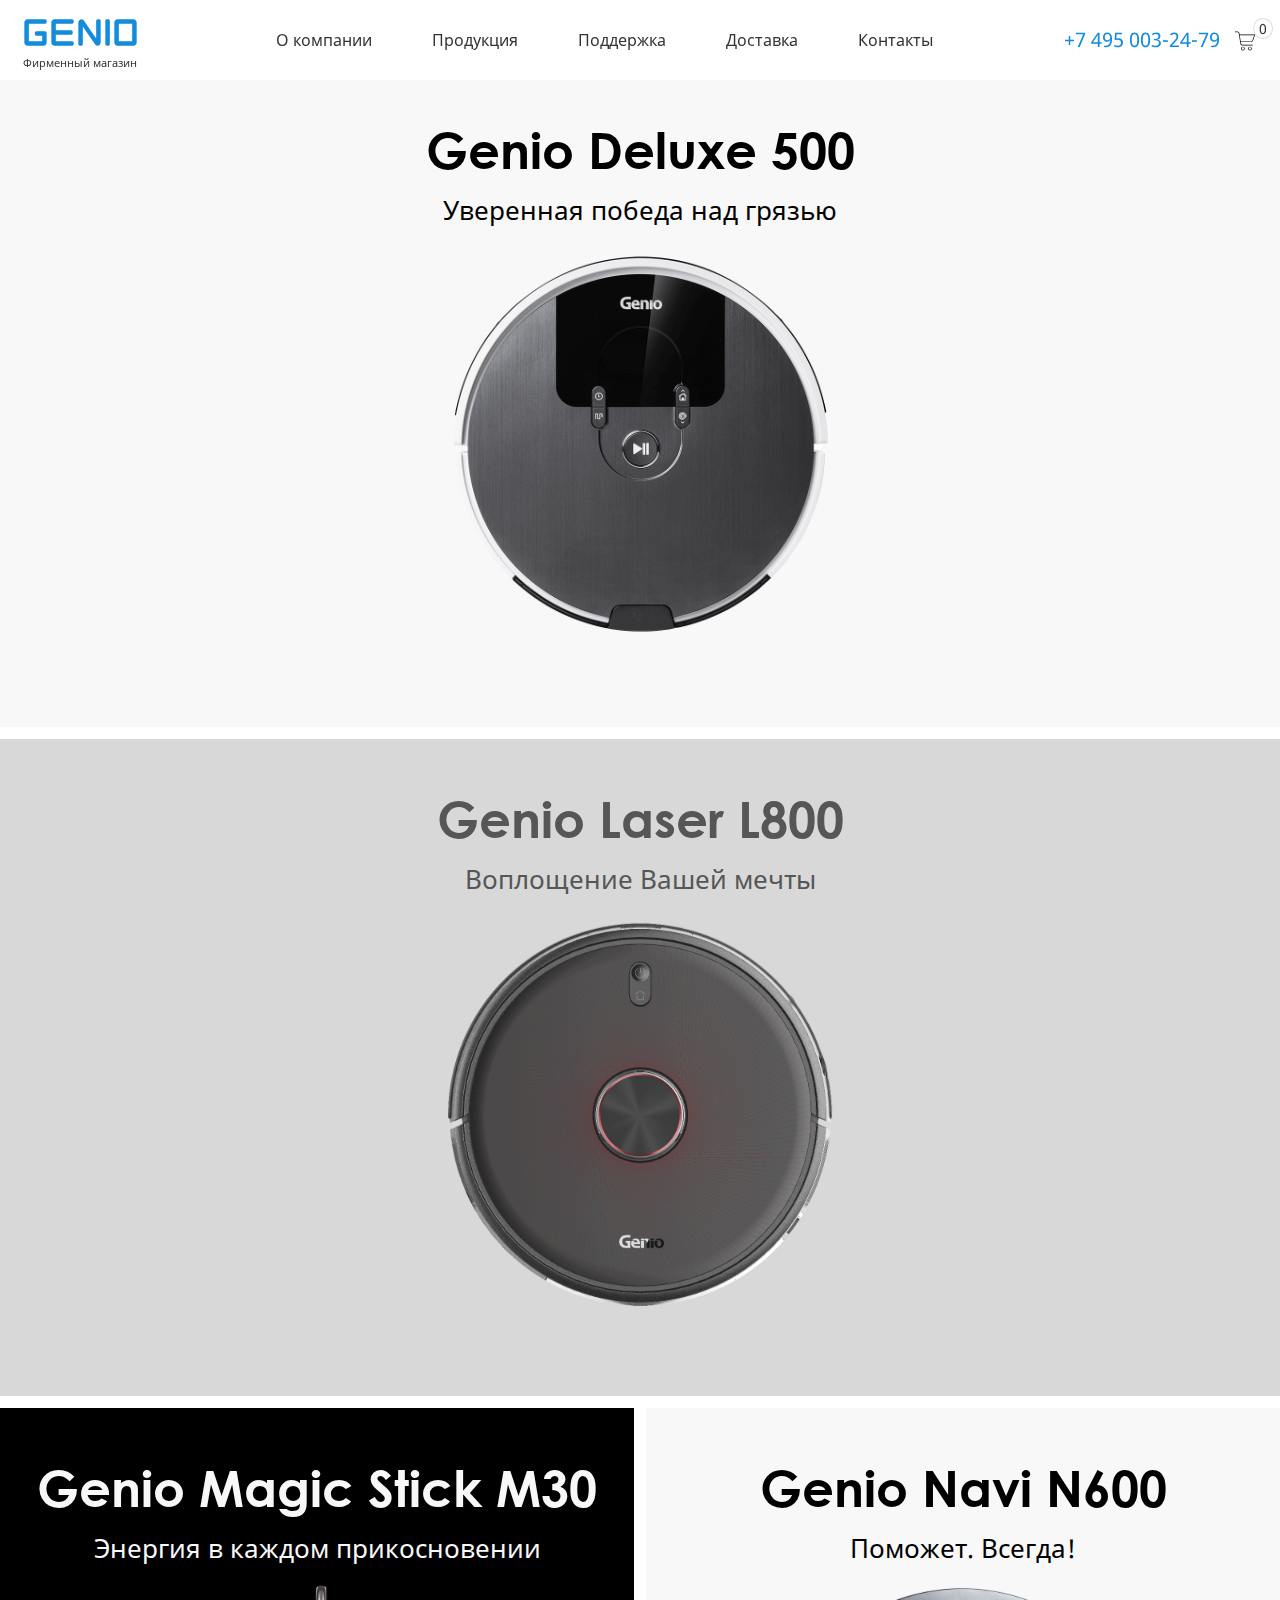
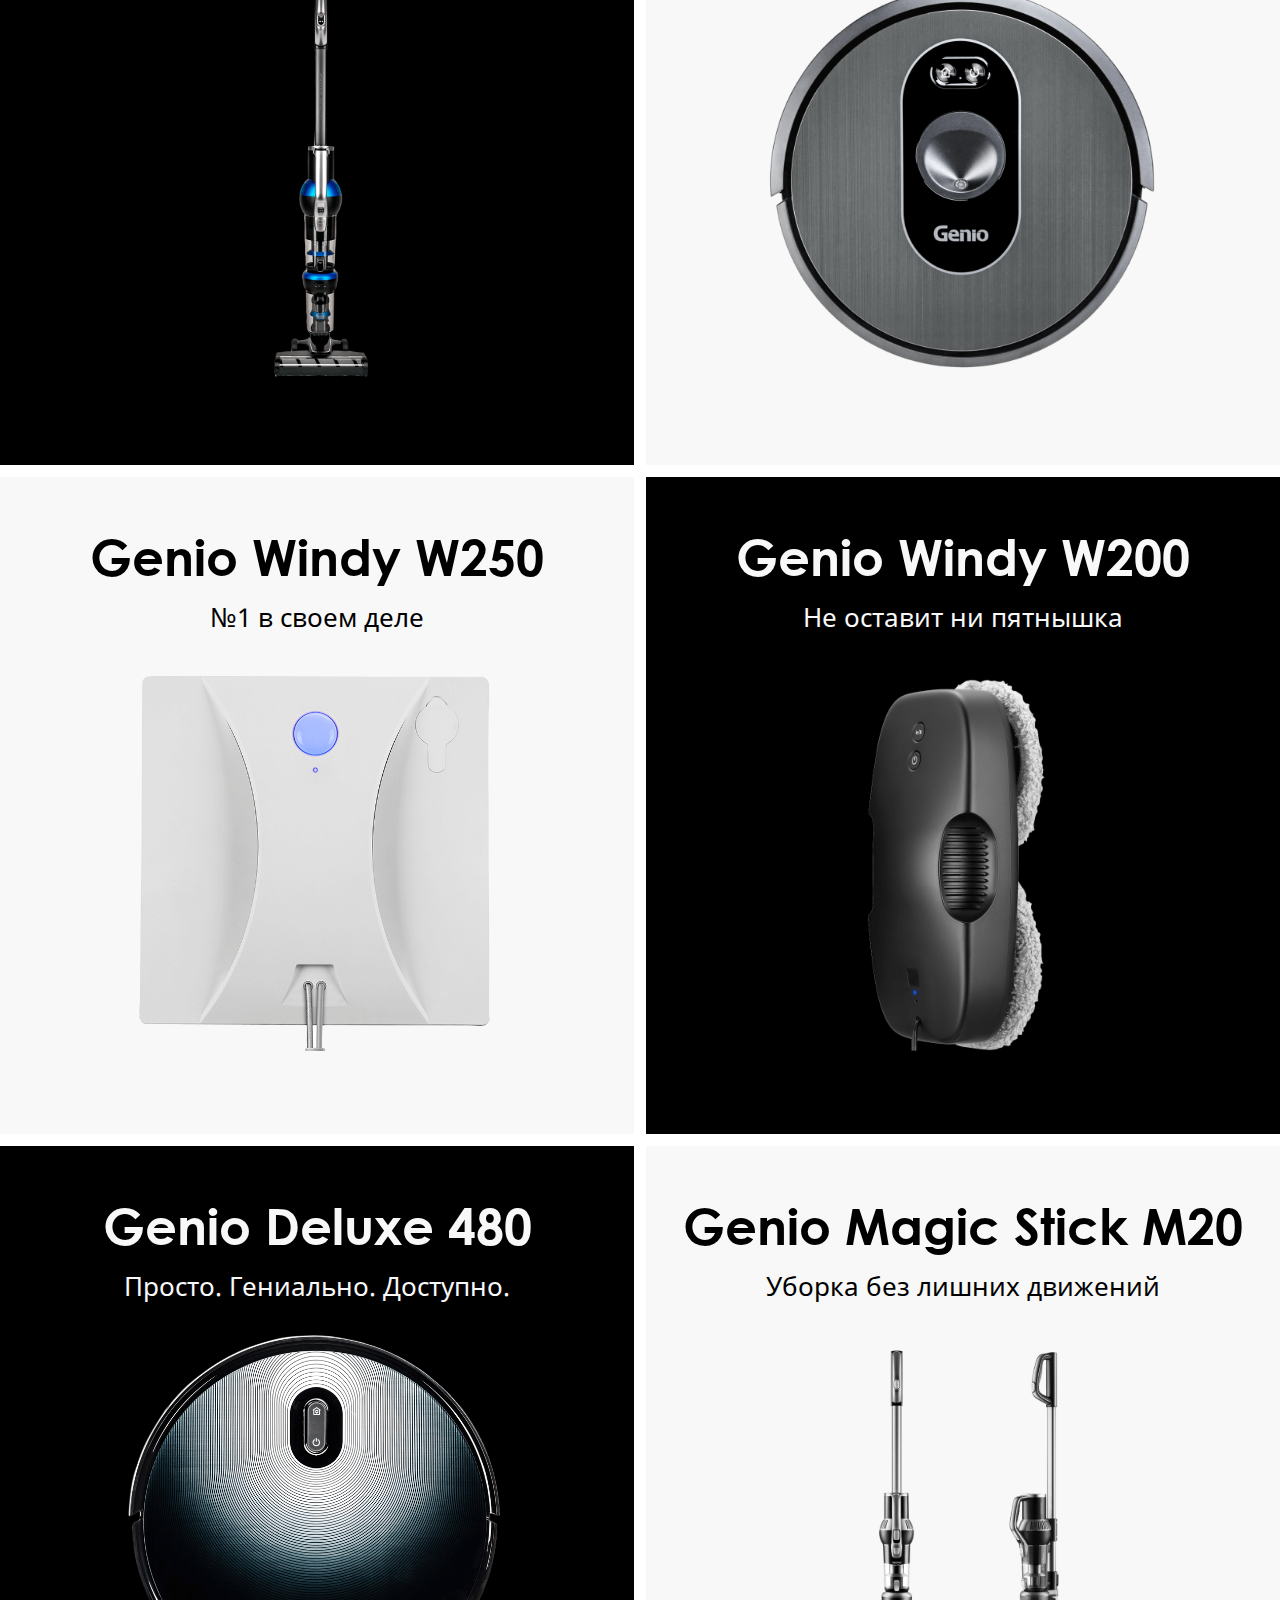
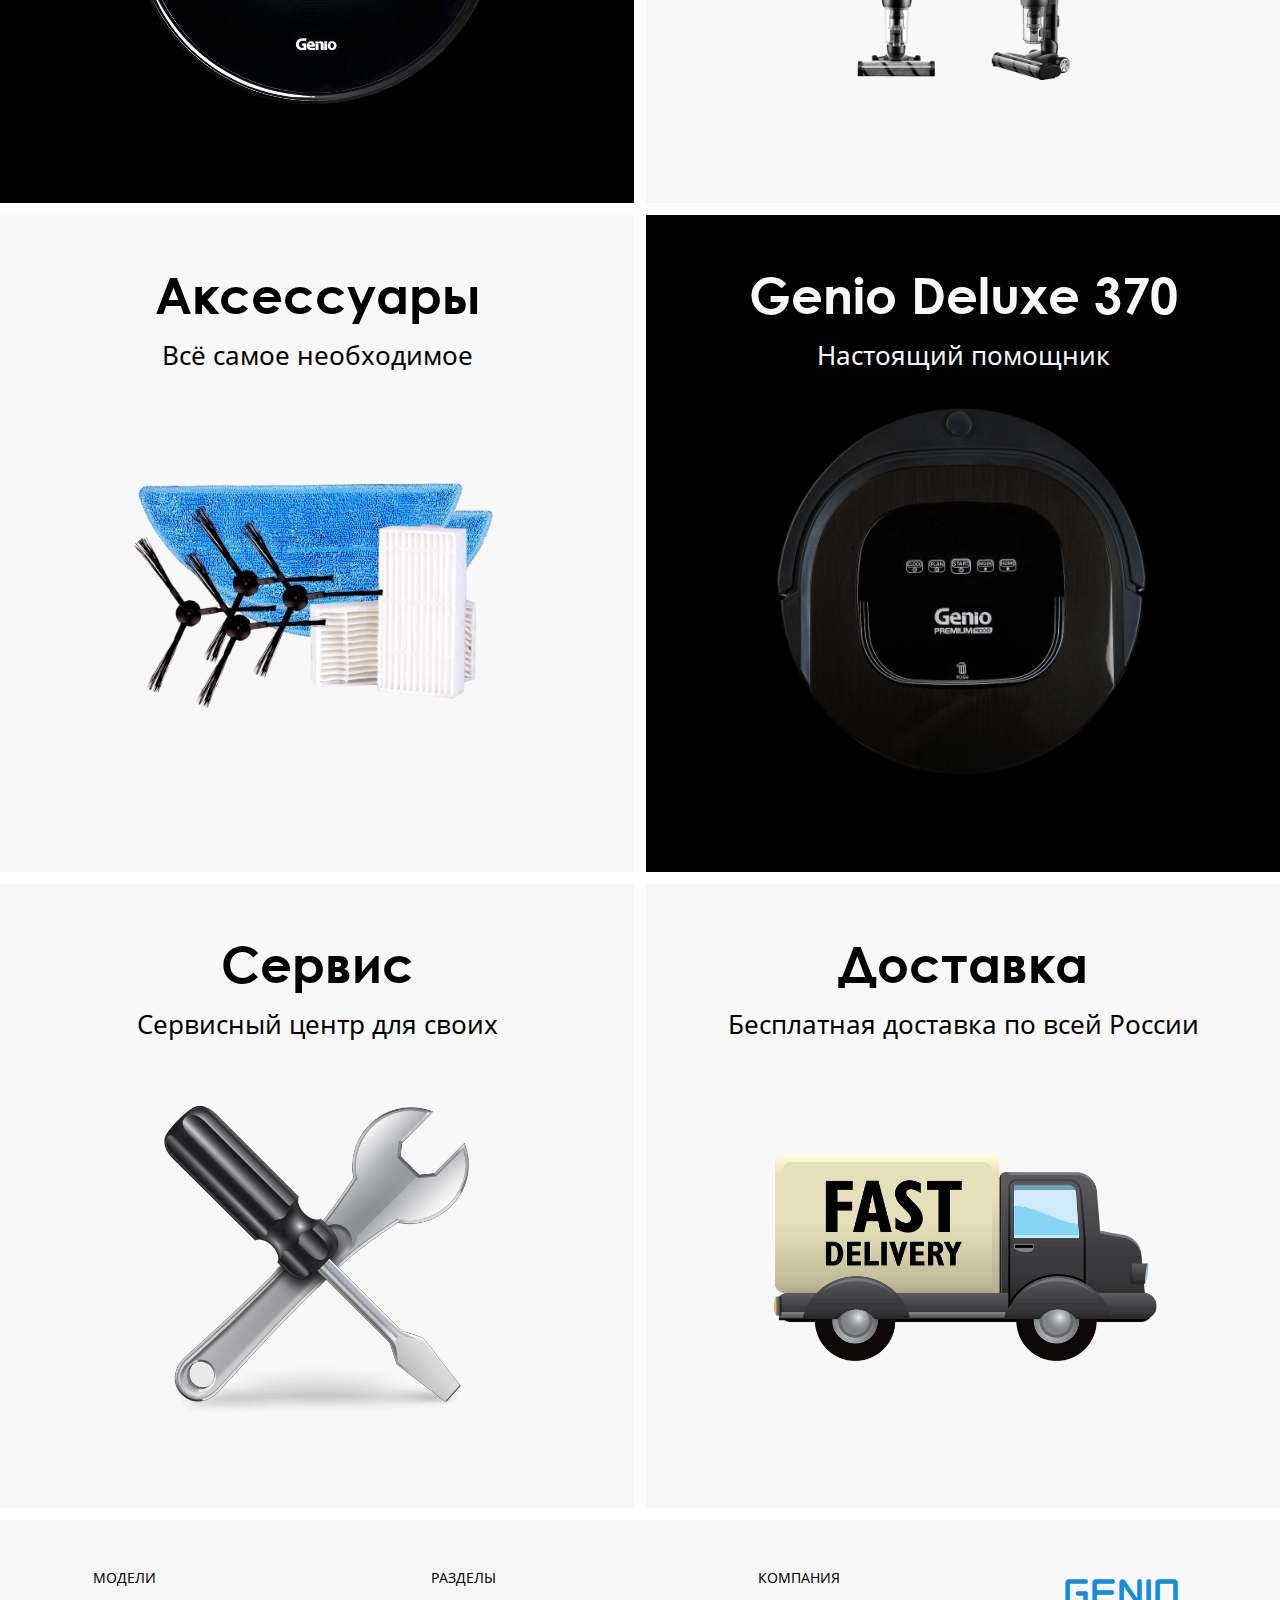
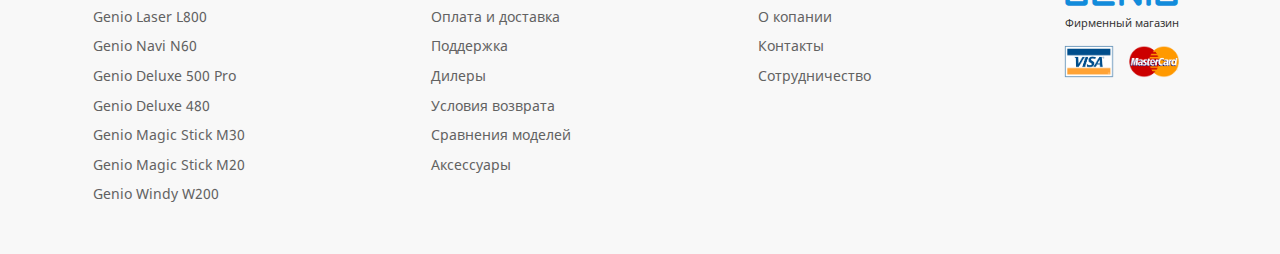
==== commit 8502ab36: "form" ====
--- a/app/index.html
+++ b/app/index.html
@@ -74,6 +74,9 @@
 							<a href="checkout.html" class="header__button">Оформления заказа</a>
 						</div>
 					</div>
+					<div class="header__mincartempty">
+						<h2>Ваша корзина пуста</h2>
+					</div>
 				</div>
 				<button class="hamburger hamburger--page" type="button">
 					<span class="hamburger__item "></span>
@@ -91,29 +94,23 @@
 						<a href="#" class=""><h2 class="genio__title h2">Genio Deluxe 500</h2></a>
 						<a href="#"><h3 class="genio__subtitle h3">Уверенная победа над грязью</h3></a>
 						<a href="#"><img src="img/genio-product-1.png" alt=""></a>
-						<div class="genio__price">
-							<p>19 990
-								<svg xmlns="http://www.w3.org/2000/svg" viewBox="0 0 512 512">
-									<path fill="var(--ci-primary-color, currentColor)" d="M291.75,308.1a105.8,105.8,0,1,0,0-211.6H136v32h39.943V276.1H136v32h39.943V352H136v32h39.943v56h32V384H304V352H207.943V308.1ZM207.943,128.5H291.75a73.8,73.8,0,1,1,0,147.6H207.943Z" class="ci-primary"/>
-								</svg>
-							</p>
-							<svg height="414pt" viewBox="0 -11 414.00226 414" width="414pt" xmlns="http://www.w3.org/2000/svg"><path d="m202.480469 352.132812c0-21.800781-17.671875-39.472656-39.46875-39.472656-21.800781 0-39.472657 17.671875-39.472657 39.46875 0 21.800782 17.671876 39.472656 39.472657 39.472656 21.785156-.023437 39.445312-17.679687 39.46875-39.46875zm-64.941407 0c0-14.070312 11.402344-25.472656 25.472657-25.472656 14.066406 0 25.46875 11.402344 25.46875 25.46875 0 14.070313-11.402344 25.472656-25.46875 25.472656-14.0625-.015624-25.457031-11.410156-25.472657-25.46875zm0 0"/><path d="m309.167969 391.601562c21.800781.003907 39.472656-17.667968 39.472656-39.46875.003906-21.800781-17.667969-39.472656-39.46875-39.472656s-39.472656 17.671875-39.472656 39.472656c.027343 21.785157 17.679687 39.441407 39.46875 39.46875zm0-64.941406c14.066406 0 25.472656 11.402344 25.472656 25.46875.003906 14.066406-11.402344 25.472656-25.46875 25.472656s-25.472656-11.402343-25.472656-25.46875c.015625-14.058593 11.410156-25.453124 25.46875-25.472656zm0 0"/><path d="m7 14h42.699219c14.050781-.054688 26.03125 10.175781 28.171875 24.066406l33.800781 213.511719c3.191406 20.703125 21.050781 35.957031 42 35.875h208.929687c3.863282 0 7-3.136719 7-7 0-3.867187-3.136718-7-7-7h-208.929687c-14.050781.054687-26.03125-10.179687-28.171875-24.066406l-5.746094-36.300781h213.980469c18.117187-.007813 34.242187-11.484376 40.179687-28.597657l39.699219-114.578125c.746094-2.140625.40625-4.507812-.90625-6.355468-1.316406-1.84375-3.441406-2.941407-5.707031-2.941407h-311.386719l-3.914062-24.738281c-3.191407-20.703125-21.050781-35.9570312-42-35.875h-42.699219c-3.867188 0-7 3.136719-7 7 0 3.867188 3.132812 7 7 7zm390.164062 60.617188-36.476562 105.285156c-3.984375 11.480468-14.800781 19.179687-26.953125 19.183594h-216.199219l-19.707031-124.472657zm0 0"/>
-							</svg>
-						</div>
+						<button class="genio__price">
+							<p>19 990 ₽
+							</p>
+							<svg height="414pt" viewBox="0 -11 414.00226 414" width="414pt" xmlns="http://www.w3.org/2000/svg"><path d="m202.480469 352.132812c0-21.800781-17.671875-39.472656-39.46875-39.472656-21.800781 0-39.472657 17.671875-39.472657 39.46875 0 21.800782 17.671876 39.472656 39.472657 39.472656 21.785156-.023437 39.445312-17.679687 39.46875-39.46875zm-64.941407 0c0-14.070312 11.402344-25.472656 25.472657-25.472656 14.066406 0 25.46875 11.402344 25.46875 25.46875 0 14.070313-11.402344 25.472656-25.46875 25.472656-14.0625-.015624-25.457031-11.410156-25.472657-25.46875zm0 0"/><path d="m309.167969 391.601562c21.800781.003907 39.472656-17.667968 39.472656-39.46875.003906-21.800781-17.667969-39.472656-39.46875-39.472656s-39.472656 17.671875-39.472656 39.472656c.027343 21.785157 17.679687 39.441407 39.46875 39.46875zm0-64.941406c14.066406 0 25.472656 11.402344 25.472656 25.46875.003906 14.066406-11.402344 25.472656-25.46875 25.472656s-25.472656-11.402343-25.472656-25.46875c.015625-14.058593 11.410156-25.453124 25.46875-25.472656zm0 0"/><path d="m7 14h42.699219c14.050781-.054688 26.03125 10.175781 28.171875 24.066406l33.800781 213.511719c3.191406 20.703125 21.050781 35.957031 42 35.875h208.929687c3.863282 0 7-3.136719 7-7 0-3.867187-3.136718-7-7-7h-208.929687c-14.050781.054687-26.03125-10.179687-28.171875-24.066406l-5.746094-36.300781h213.980469c18.117187-.007813 34.242187-11.484376 40.179687-28.597657l39.699219-114.578125c.746094-2.140625.40625-4.507812-.90625-6.355468-1.316406-1.84375-3.441406-2.941407-5.707031-2.941407h-311.386719l-3.914062-24.738281c-3.191407-20.703125-21.050781-35.9570312-42-35.875h-42.699219c-3.867188 0-7 3.136719-7 7 0 3.867188 3.132812 7 7 7zm390.164062 60.617188-36.476562 105.285156c-3.984375 11.480468-14.800781 19.179687-26.953125 19.183594h-216.199219l-19.707031-124.472657zm0 0"/>
+							</svg>
+						</button>
 					</div>
 					<div class="genio__item genio__item_style3 genio__hover">
 						<a href="l800.html"><h2 class="genio__title h2">Genio Laser L800</h2></a>
 						<a href="l800.html"><h3 class="genio__subtitle h3">Воплощение Вашей мечты</h3></a>
 						<a href="l800.html"><img src="img/genio-product-2.png" alt=""></a>
-						<div class="genio__price">
-							<p>19 990
-								<svg xmlns="http://www.w3.org/2000/svg" viewBox="0 0 512 512">
-									<path fill="var(--ci-primary-color, currentColor)" d="M291.75,308.1a105.8,105.8,0,1,0,0-211.6H136v32h39.943V276.1H136v32h39.943V352H136v32h39.943v56h32V384H304V352H207.943V308.1ZM207.943,128.5H291.75a73.8,73.8,0,1,1,0,147.6H207.943Z" class="ci-primary"/>
-								</svg>
-							</p>
-							<svg height="414pt" viewBox="0 -11 414.00226 414" width="414pt" xmlns="http://www.w3.org/2000/svg"><path d="m202.480469 352.132812c0-21.800781-17.671875-39.472656-39.46875-39.472656-21.800781 0-39.472657 17.671875-39.472657 39.46875 0 21.800782 17.671876 39.472656 39.472657 39.472656 21.785156-.023437 39.445312-17.679687 39.46875-39.46875zm-64.941407 0c0-14.070312 11.402344-25.472656 25.472657-25.472656 14.066406 0 25.46875 11.402344 25.46875 25.46875 0 14.070313-11.402344 25.472656-25.46875 25.472656-14.0625-.015624-25.457031-11.410156-25.472657-25.46875zm0 0"/><path d="m309.167969 391.601562c21.800781.003907 39.472656-17.667968 39.472656-39.46875.003906-21.800781-17.667969-39.472656-39.46875-39.472656s-39.472656 17.671875-39.472656 39.472656c.027343 21.785157 17.679687 39.441407 39.46875 39.46875zm0-64.941406c14.066406 0 25.472656 11.402344 25.472656 25.46875.003906 14.066406-11.402344 25.472656-25.46875 25.472656s-25.472656-11.402343-25.472656-25.46875c.015625-14.058593 11.410156-25.453124 25.46875-25.472656zm0 0"/><path d="m7 14h42.699219c14.050781-.054688 26.03125 10.175781 28.171875 24.066406l33.800781 213.511719c3.191406 20.703125 21.050781 35.957031 42 35.875h208.929687c3.863282 0 7-3.136719 7-7 0-3.867187-3.136718-7-7-7h-208.929687c-14.050781.054687-26.03125-10.179687-28.171875-24.066406l-5.746094-36.300781h213.980469c18.117187-.007813 34.242187-11.484376 40.179687-28.597657l39.699219-114.578125c.746094-2.140625.40625-4.507812-.90625-6.355468-1.316406-1.84375-3.441406-2.941407-5.707031-2.941407h-311.386719l-3.914062-24.738281c-3.191407-20.703125-21.050781-35.9570312-42-35.875h-42.699219c-3.867188 0-7 3.136719-7 7 0 3.867188 3.132812 7 7 7zm390.164062 60.617188-36.476562 105.285156c-3.984375 11.480468-14.800781 19.179687-26.953125 19.183594h-216.199219l-19.707031-124.472657zm0 0"/>
-							</svg>
-						</div>
+						<button class="genio__price">
+							<p>19 990 ₽
+							</p>
+							<svg height="414pt" viewBox="0 -11 414.00226 414" width="414pt" xmlns="http://www.w3.org/2000/svg"><path d="m202.480469 352.132812c0-21.800781-17.671875-39.472656-39.46875-39.472656-21.800781 0-39.472657 17.671875-39.472657 39.46875 0 21.800782 17.671876 39.472656 39.472657 39.472656 21.785156-.023437 39.445312-17.679687 39.46875-39.46875zm-64.941407 0c0-14.070312 11.402344-25.472656 25.472657-25.472656 14.066406 0 25.46875 11.402344 25.46875 25.46875 0 14.070313-11.402344 25.472656-25.46875 25.472656-14.0625-.015624-25.457031-11.410156-25.472657-25.46875zm0 0"/><path d="m309.167969 391.601562c21.800781.003907 39.472656-17.667968 39.472656-39.46875.003906-21.800781-17.667969-39.472656-39.46875-39.472656s-39.472656 17.671875-39.472656 39.472656c.027343 21.785157 17.679687 39.441407 39.46875 39.46875zm0-64.941406c14.066406 0 25.472656 11.402344 25.472656 25.46875.003906 14.066406-11.402344 25.472656-25.46875 25.472656s-25.472656-11.402343-25.472656-25.46875c.015625-14.058593 11.410156-25.453124 25.46875-25.472656zm0 0"/><path d="m7 14h42.699219c14.050781-.054688 26.03125 10.175781 28.171875 24.066406l33.800781 213.511719c3.191406 20.703125 21.050781 35.957031 42 35.875h208.929687c3.863282 0 7-3.136719 7-7 0-3.867187-3.136718-7-7-7h-208.929687c-14.050781.054687-26.03125-10.179687-28.171875-24.066406l-5.746094-36.300781h213.980469c18.117187-.007813 34.242187-11.484376 40.179687-28.597657l39.699219-114.578125c.746094-2.140625.40625-4.507812-.90625-6.355468-1.316406-1.84375-3.441406-2.941407-5.707031-2.941407h-311.386719l-3.914062-24.738281c-3.191407-20.703125-21.050781-35.9570312-42-35.875h-42.699219c-3.867188 0-7 3.136719-7 7 0 3.867188 3.132812 7 7 7zm390.164062 60.617188-36.476562 105.285156c-3.984375 11.480468-14.800781 19.179687-26.953125 19.183594h-216.199219l-19.707031-124.472657zm0 0"/>
+							</svg>
+						</button>
 					</div>
 				</div>
 
@@ -122,85 +119,67 @@
 						<a href="/"><h2 class="genio__title h2">Genio Magic Stick M30</h2></a>
 						<a href="/"><h3 class="genio__subtitle h3">Энергия в каждом прикосновении</h3></a>
 						<a href="/"><img src="img/genio-product-3.png" alt=""></a>
-						<div class="genio__price genio__fill">
-							<p>19 990
-								<svg xmlns="http://www.w3.org/2000/svg" viewBox="0 0 512 512">
-									<path fill="var(--ci-primary-color, currentColor)" d="M291.75,308.1a105.8,105.8,0,1,0,0-211.6H136v32h39.943V276.1H136v32h39.943V352H136v32h39.943v56h32V384H304V352H207.943V308.1ZM207.943,128.5H291.75a73.8,73.8,0,1,1,0,147.6H207.943Z" class="ci-primary"/>
-								</svg>
-							</p>
-							<svg height="414pt" viewBox="0 -11 414.00226 414" width="414pt" xmlns="http://www.w3.org/2000/svg"><path d="m202.480469 352.132812c0-21.800781-17.671875-39.472656-39.46875-39.472656-21.800781 0-39.472657 17.671875-39.472657 39.46875 0 21.800782 17.671876 39.472656 39.472657 39.472656 21.785156-.023437 39.445312-17.679687 39.46875-39.46875zm-64.941407 0c0-14.070312 11.402344-25.472656 25.472657-25.472656 14.066406 0 25.46875 11.402344 25.46875 25.46875 0 14.070313-11.402344 25.472656-25.46875 25.472656-14.0625-.015624-25.457031-11.410156-25.472657-25.46875zm0 0"/><path d="m309.167969 391.601562c21.800781.003907 39.472656-17.667968 39.472656-39.46875.003906-21.800781-17.667969-39.472656-39.46875-39.472656s-39.472656 17.671875-39.472656 39.472656c.027343 21.785157 17.679687 39.441407 39.46875 39.46875zm0-64.941406c14.066406 0 25.472656 11.402344 25.472656 25.46875.003906 14.066406-11.402344 25.472656-25.46875 25.472656s-25.472656-11.402343-25.472656-25.46875c.015625-14.058593 11.410156-25.453124 25.46875-25.472656zm0 0"/><path d="m7 14h42.699219c14.050781-.054688 26.03125 10.175781 28.171875 24.066406l33.800781 213.511719c3.191406 20.703125 21.050781 35.957031 42 35.875h208.929687c3.863282 0 7-3.136719 7-7 0-3.867187-3.136718-7-7-7h-208.929687c-14.050781.054687-26.03125-10.179687-28.171875-24.066406l-5.746094-36.300781h213.980469c18.117187-.007813 34.242187-11.484376 40.179687-28.597657l39.699219-114.578125c.746094-2.140625.40625-4.507812-.90625-6.355468-1.316406-1.84375-3.441406-2.941407-5.707031-2.941407h-311.386719l-3.914062-24.738281c-3.191407-20.703125-21.050781-35.9570312-42-35.875h-42.699219c-3.867188 0-7 3.136719-7 7 0 3.867188 3.132812 7 7 7zm390.164062 60.617188-36.476562 105.285156c-3.984375 11.480468-14.800781 19.179687-26.953125 19.183594h-216.199219l-19.707031-124.472657zm0 0"/>
-							</svg>
-						</div>
+						<button class="genio__price genio__fill">
+							<p>19 990 ₽
+							</p>
+							<svg height="414pt" viewBox="0 -11 414.00226 414" width="414pt" xmlns="http://www.w3.org/2000/svg"><path d="m202.480469 352.132812c0-21.800781-17.671875-39.472656-39.46875-39.472656-21.800781 0-39.472657 17.671875-39.472657 39.46875 0 21.800782 17.671876 39.472656 39.472657 39.472656 21.785156-.023437 39.445312-17.679687 39.46875-39.46875zm-64.941407 0c0-14.070312 11.402344-25.472656 25.472657-25.472656 14.066406 0 25.46875 11.402344 25.46875 25.46875 0 14.070313-11.402344 25.472656-25.46875 25.472656-14.0625-.015624-25.457031-11.410156-25.472657-25.46875zm0 0"/><path d="m309.167969 391.601562c21.800781.003907 39.472656-17.667968 39.472656-39.46875.003906-21.800781-17.667969-39.472656-39.46875-39.472656s-39.472656 17.671875-39.472656 39.472656c.027343 21.785157 17.679687 39.441407 39.46875 39.46875zm0-64.941406c14.066406 0 25.472656 11.402344 25.472656 25.46875.003906 14.066406-11.402344 25.472656-25.46875 25.472656s-25.472656-11.402343-25.472656-25.46875c.015625-14.058593 11.410156-25.453124 25.46875-25.472656zm0 0"/><path d="m7 14h42.699219c14.050781-.054688 26.03125 10.175781 28.171875 24.066406l33.800781 213.511719c3.191406 20.703125 21.050781 35.957031 42 35.875h208.929687c3.863282 0 7-3.136719 7-7 0-3.867187-3.136718-7-7-7h-208.929687c-14.050781.054687-26.03125-10.179687-28.171875-24.066406l-5.746094-36.300781h213.980469c18.117187-.007813 34.242187-11.484376 40.179687-28.597657l39.699219-114.578125c.746094-2.140625.40625-4.507812-.90625-6.355468-1.316406-1.84375-3.441406-2.941407-5.707031-2.941407h-311.386719l-3.914062-24.738281c-3.191407-20.703125-21.050781-35.9570312-42-35.875h-42.699219c-3.867188 0-7 3.136719-7 7 0 3.867188 3.132812 7 7 7zm390.164062 60.617188-36.476562 105.285156c-3.984375 11.480468-14.800781 19.179687-26.953125 19.183594h-216.199219l-19.707031-124.472657zm0 0"/>
+							</svg>
+						</button>
 					</div>
 					<div class="genio__item genio__item_style2 genio__hover">
 						<a href="#"><h2 class="genio__title h2">Genio Navi N600</h2></a>
 						<a href="#"><h3 class="genio__subtitle h3">Поможет. Всегда!</h3></a>
 						<a href="#"><img src="img/genio-product-4.png" alt=""></a>
-						<div class="genio__price">
-							<p>19 990
-								<svg xmlns="http://www.w3.org/2000/svg" viewBox="0 0 512 512">
-									<path fill="var(--ci-primary-color, currentColor)" d="M291.75,308.1a105.8,105.8,0,1,0,0-211.6H136v32h39.943V276.1H136v32h39.943V352H136v32h39.943v56h32V384H304V352H207.943V308.1ZM207.943,128.5H291.75a73.8,73.8,0,1,1,0,147.6H207.943Z" class="ci-primary"/>
-								</svg>
-							</p>
-							<svg height="414pt" viewBox="0 -11 414.00226 414" width="414pt" xmlns="http://www.w3.org/2000/svg"><path d="m202.480469 352.132812c0-21.800781-17.671875-39.472656-39.46875-39.472656-21.800781 0-39.472657 17.671875-39.472657 39.46875 0 21.800782 17.671876 39.472656 39.472657 39.472656 21.785156-.023437 39.445312-17.679687 39.46875-39.46875zm-64.941407 0c0-14.070312 11.402344-25.472656 25.472657-25.472656 14.066406 0 25.46875 11.402344 25.46875 25.46875 0 14.070313-11.402344 25.472656-25.46875 25.472656-14.0625-.015624-25.457031-11.410156-25.472657-25.46875zm0 0"/><path d="m309.167969 391.601562c21.800781.003907 39.472656-17.667968 39.472656-39.46875.003906-21.800781-17.667969-39.472656-39.46875-39.472656s-39.472656 17.671875-39.472656 39.472656c.027343 21.785157 17.679687 39.441407 39.46875 39.46875zm0-64.941406c14.066406 0 25.472656 11.402344 25.472656 25.46875.003906 14.066406-11.402344 25.472656-25.46875 25.472656s-25.472656-11.402343-25.472656-25.46875c.015625-14.058593 11.410156-25.453124 25.46875-25.472656zm0 0"/><path d="m7 14h42.699219c14.050781-.054688 26.03125 10.175781 28.171875 24.066406l33.800781 213.511719c3.191406 20.703125 21.050781 35.957031 42 35.875h208.929687c3.863282 0 7-3.136719 7-7 0-3.867187-3.136718-7-7-7h-208.929687c-14.050781.054687-26.03125-10.179687-28.171875-24.066406l-5.746094-36.300781h213.980469c18.117187-.007813 34.242187-11.484376 40.179687-28.597657l39.699219-114.578125c.746094-2.140625.40625-4.507812-.90625-6.355468-1.316406-1.84375-3.441406-2.941407-5.707031-2.941407h-311.386719l-3.914062-24.738281c-3.191407-20.703125-21.050781-35.9570312-42-35.875h-42.699219c-3.867188 0-7 3.136719-7 7 0 3.867188 3.132812 7 7 7zm390.164062 60.617188-36.476562 105.285156c-3.984375 11.480468-14.800781 19.179687-26.953125 19.183594h-216.199219l-19.707031-124.472657zm0 0"/>
-							</svg>
-						</div>
+						<button class="genio__price">
+							<p>19 990 ₽
+							</p>
+							<svg height="414pt" viewBox="0 -11 414.00226 414" width="414pt" xmlns="http://www.w3.org/2000/svg"><path d="m202.480469 352.132812c0-21.800781-17.671875-39.472656-39.46875-39.472656-21.800781 0-39.472657 17.671875-39.472657 39.46875 0 21.800782 17.671876 39.472656 39.472657 39.472656 21.785156-.023437 39.445312-17.679687 39.46875-39.46875zm-64.941407 0c0-14.070312 11.402344-25.472656 25.472657-25.472656 14.066406 0 25.46875 11.402344 25.46875 25.46875 0 14.070313-11.402344 25.472656-25.46875 25.472656-14.0625-.015624-25.457031-11.410156-25.472657-25.46875zm0 0"/><path d="m309.167969 391.601562c21.800781.003907 39.472656-17.667968 39.472656-39.46875.003906-21.800781-17.667969-39.472656-39.46875-39.472656s-39.472656 17.671875-39.472656 39.472656c.027343 21.785157 17.679687 39.441407 39.46875 39.46875zm0-64.941406c14.066406 0 25.472656 11.402344 25.472656 25.46875.003906 14.066406-11.402344 25.472656-25.46875 25.472656s-25.472656-11.402343-25.472656-25.46875c.015625-14.058593 11.410156-25.453124 25.46875-25.472656zm0 0"/><path d="m7 14h42.699219c14.050781-.054688 26.03125 10.175781 28.171875 24.066406l33.800781 213.511719c3.191406 20.703125 21.050781 35.957031 42 35.875h208.929687c3.863282 0 7-3.136719 7-7 0-3.867187-3.136718-7-7-7h-208.929687c-14.050781.054687-26.03125-10.179687-28.171875-24.066406l-5.746094-36.300781h213.980469c18.117187-.007813 34.242187-11.484376 40.179687-28.597657l39.699219-114.578125c.746094-2.140625.40625-4.507812-.90625-6.355468-1.316406-1.84375-3.441406-2.941407-5.707031-2.941407h-311.386719l-3.914062-24.738281c-3.191407-20.703125-21.050781-35.9570312-42-35.875h-42.699219c-3.867188 0-7 3.136719-7 7 0 3.867188 3.132812 7 7 7zm390.164062 60.617188-36.476562 105.285156c-3.984375 11.480468-14.800781 19.179687-26.953125 19.183594h-216.199219l-19.707031-124.472657zm0 0"/>
+							</svg>
+						</button>
 					</div>
 					<div class="genio__item genio__item_style2 genio__hover">
 						<a href="#"><h2 class="genio__title h2">Genio Windy W250</h2></a>
 						<a href="#"><h3 class="genio__subtitle h3">№1 в своем деле</h3></a>
 						<a href="#"><img src="img/genio-product-5.png" alt=""></a>
-						<div class="genio__price">
-							<p>19 990
-								<svg xmlns="http://www.w3.org/2000/svg" viewBox="0 0 512 512">
-									<path fill="var(--ci-primary-color, currentColor)" d="M291.75,308.1a105.8,105.8,0,1,0,0-211.6H136v32h39.943V276.1H136v32h39.943V352H136v32h39.943v56h32V384H304V352H207.943V308.1ZM207.943,128.5H291.75a73.8,73.8,0,1,1,0,147.6H207.943Z" class="ci-primary"/>
-								</svg>
-							</p>
-							<svg height="414pt" viewBox="0 -11 414.00226 414" width="414pt" xmlns="http://www.w3.org/2000/svg"><path d="m202.480469 352.132812c0-21.800781-17.671875-39.472656-39.46875-39.472656-21.800781 0-39.472657 17.671875-39.472657 39.46875 0 21.800782 17.671876 39.472656 39.472657 39.472656 21.785156-.023437 39.445312-17.679687 39.46875-39.46875zm-64.941407 0c0-14.070312 11.402344-25.472656 25.472657-25.472656 14.066406 0 25.46875 11.402344 25.46875 25.46875 0 14.070313-11.402344 25.472656-25.46875 25.472656-14.0625-.015624-25.457031-11.410156-25.472657-25.46875zm0 0"/><path d="m309.167969 391.601562c21.800781.003907 39.472656-17.667968 39.472656-39.46875.003906-21.800781-17.667969-39.472656-39.46875-39.472656s-39.472656 17.671875-39.472656 39.472656c.027343 21.785157 17.679687 39.441407 39.46875 39.46875zm0-64.941406c14.066406 0 25.472656 11.402344 25.472656 25.46875.003906 14.066406-11.402344 25.472656-25.46875 25.472656s-25.472656-11.402343-25.472656-25.46875c.015625-14.058593 11.410156-25.453124 25.46875-25.472656zm0 0"/><path d="m7 14h42.699219c14.050781-.054688 26.03125 10.175781 28.171875 24.066406l33.800781 213.511719c3.191406 20.703125 21.050781 35.957031 42 35.875h208.929687c3.863282 0 7-3.136719 7-7 0-3.867187-3.136718-7-7-7h-208.929687c-14.050781.054687-26.03125-10.179687-28.171875-24.066406l-5.746094-36.300781h213.980469c18.117187-.007813 34.242187-11.484376 40.179687-28.597657l39.699219-114.578125c.746094-2.140625.40625-4.507812-.90625-6.355468-1.316406-1.84375-3.441406-2.941407-5.707031-2.941407h-311.386719l-3.914062-24.738281c-3.191407-20.703125-21.050781-35.9570312-42-35.875h-42.699219c-3.867188 0-7 3.136719-7 7 0 3.867188 3.132812 7 7 7zm390.164062 60.617188-36.476562 105.285156c-3.984375 11.480468-14.800781 19.179687-26.953125 19.183594h-216.199219l-19.707031-124.472657zm0 0"/>
-							</svg>
-						</div>
+						<button class="genio__price">
+							<p>19 990 ₽
+							</p>
+							<svg height="414pt" viewBox="0 -11 414.00226 414" width="414pt" xmlns="http://www.w3.org/2000/svg"><path d="m202.480469 352.132812c0-21.800781-17.671875-39.472656-39.46875-39.472656-21.800781 0-39.472657 17.671875-39.472657 39.46875 0 21.800782 17.671876 39.472656 39.472657 39.472656 21.785156-.023437 39.445312-17.679687 39.46875-39.46875zm-64.941407 0c0-14.070312 11.402344-25.472656 25.472657-25.472656 14.066406 0 25.46875 11.402344 25.46875 25.46875 0 14.070313-11.402344 25.472656-25.46875 25.472656-14.0625-.015624-25.457031-11.410156-25.472657-25.46875zm0 0"/><path d="m309.167969 391.601562c21.800781.003907 39.472656-17.667968 39.472656-39.46875.003906-21.800781-17.667969-39.472656-39.46875-39.472656s-39.472656 17.671875-39.472656 39.472656c.027343 21.785157 17.679687 39.441407 39.46875 39.46875zm0-64.941406c14.066406 0 25.472656 11.402344 25.472656 25.46875.003906 14.066406-11.402344 25.472656-25.46875 25.472656s-25.472656-11.402343-25.472656-25.46875c.015625-14.058593 11.410156-25.453124 25.46875-25.472656zm0 0"/><path d="m7 14h42.699219c14.050781-.054688 26.03125 10.175781 28.171875 24.066406l33.800781 213.511719c3.191406 20.703125 21.050781 35.957031 42 35.875h208.929687c3.863282 0 7-3.136719 7-7 0-3.867187-3.136718-7-7-7h-208.929687c-14.050781.054687-26.03125-10.179687-28.171875-24.066406l-5.746094-36.300781h213.980469c18.117187-.007813 34.242187-11.484376 40.179687-28.597657l39.699219-114.578125c.746094-2.140625.40625-4.507812-.90625-6.355468-1.316406-1.84375-3.441406-2.941407-5.707031-2.941407h-311.386719l-3.914062-24.738281c-3.191407-20.703125-21.050781-35.9570312-42-35.875h-42.699219c-3.867188 0-7 3.136719-7 7 0 3.867188 3.132812 7 7 7zm390.164062 60.617188-36.476562 105.285156c-3.984375 11.480468-14.800781 19.179687-26.953125 19.183594h-216.199219l-19.707031-124.472657zm0 0"/>
+							</svg>
+						</button>
 					</div>
 					<div class="genio__item genio__item_style1 genio__hover">
 						<a href="#"><h2 class="genio__title h2">Genio Windy W200</h2></a>
 						<a href="#"><h3 class="genio__subtitle h3">Не оставит ни пятнышка</h3></a>
 						<a href="#"><img src="img/genio-product-6.png" alt=""></a>
-						<div class="genio__price genio__fill">
-							<p>19 990
-								<svg xmlns="http://www.w3.org/2000/svg" viewBox="0 0 512 512">
-									<path fill="var(--ci-primary-color, currentColor)" d="M291.75,308.1a105.8,105.8,0,1,0,0-211.6H136v32h39.943V276.1H136v32h39.943V352H136v32h39.943v56h32V384H304V352H207.943V308.1ZM207.943,128.5H291.75a73.8,73.8,0,1,1,0,147.6H207.943Z" class="ci-primary"/>
-								</svg>
-							</p>
-							<svg height="414pt" viewBox="0 -11 414.00226 414" width="414pt" xmlns="http://www.w3.org/2000/svg"><path d="m202.480469 352.132812c0-21.800781-17.671875-39.472656-39.46875-39.472656-21.800781 0-39.472657 17.671875-39.472657 39.46875 0 21.800782 17.671876 39.472656 39.472657 39.472656 21.785156-.023437 39.445312-17.679687 39.46875-39.46875zm-64.941407 0c0-14.070312 11.402344-25.472656 25.472657-25.472656 14.066406 0 25.46875 11.402344 25.46875 25.46875 0 14.070313-11.402344 25.472656-25.46875 25.472656-14.0625-.015624-25.457031-11.410156-25.472657-25.46875zm0 0"/><path d="m309.167969 391.601562c21.800781.003907 39.472656-17.667968 39.472656-39.46875.003906-21.800781-17.667969-39.472656-39.46875-39.472656s-39.472656 17.671875-39.472656 39.472656c.027343 21.785157 17.679687 39.441407 39.46875 39.46875zm0-64.941406c14.066406 0 25.472656 11.402344 25.472656 25.46875.003906 14.066406-11.402344 25.472656-25.46875 25.472656s-25.472656-11.402343-25.472656-25.46875c.015625-14.058593 11.410156-25.453124 25.46875-25.472656zm0 0"/><path d="m7 14h42.699219c14.050781-.054688 26.03125 10.175781 28.171875 24.066406l33.800781 213.511719c3.191406 20.703125 21.050781 35.957031 42 35.875h208.929687c3.863282 0 7-3.136719 7-7 0-3.867187-3.136718-7-7-7h-208.929687c-14.050781.054687-26.03125-10.179687-28.171875-24.066406l-5.746094-36.300781h213.980469c18.117187-.007813 34.242187-11.484376 40.179687-28.597657l39.699219-114.578125c.746094-2.140625.40625-4.507812-.90625-6.355468-1.316406-1.84375-3.441406-2.941407-5.707031-2.941407h-311.386719l-3.914062-24.738281c-3.191407-20.703125-21.050781-35.9570312-42-35.875h-42.699219c-3.867188 0-7 3.136719-7 7 0 3.867188 3.132812 7 7 7zm390.164062 60.617188-36.476562 105.285156c-3.984375 11.480468-14.800781 19.179687-26.953125 19.183594h-216.199219l-19.707031-124.472657zm0 0"/>
-							</svg>
-						</div>
+						<button class="genio__price genio__fill">
+							<p>19 990 ₽
+							</p>
+							<svg height="414pt" viewBox="0 -11 414.00226 414" width="414pt" xmlns="http://www.w3.org/2000/svg"><path d="m202.480469 352.132812c0-21.800781-17.671875-39.472656-39.46875-39.472656-21.800781 0-39.472657 17.671875-39.472657 39.46875 0 21.800782 17.671876 39.472656 39.472657 39.472656 21.785156-.023437 39.445312-17.679687 39.46875-39.46875zm-64.941407 0c0-14.070312 11.402344-25.472656 25.472657-25.472656 14.066406 0 25.46875 11.402344 25.46875 25.46875 0 14.070313-11.402344 25.472656-25.46875 25.472656-14.0625-.015624-25.457031-11.410156-25.472657-25.46875zm0 0"/><path d="m309.167969 391.601562c21.800781.003907 39.472656-17.667968 39.472656-39.46875.003906-21.800781-17.667969-39.472656-39.46875-39.472656s-39.472656 17.671875-39.472656 39.472656c.027343 21.785157 17.679687 39.441407 39.46875 39.46875zm0-64.941406c14.066406 0 25.472656 11.402344 25.472656 25.46875.003906 14.066406-11.402344 25.472656-25.46875 25.472656s-25.472656-11.402343-25.472656-25.46875c.015625-14.058593 11.410156-25.453124 25.46875-25.472656zm0 0"/><path d="m7 14h42.699219c14.050781-.054688 26.03125 10.175781 28.171875 24.066406l33.800781 213.511719c3.191406 20.703125 21.050781 35.957031 42 35.875h208.929687c3.863282 0 7-3.136719 7-7 0-3.867187-3.136718-7-7-7h-208.929687c-14.050781.054687-26.03125-10.179687-28.171875-24.066406l-5.746094-36.300781h213.980469c18.117187-.007813 34.242187-11.484376 40.179687-28.597657l39.699219-114.578125c.746094-2.140625.40625-4.507812-.90625-6.355468-1.316406-1.84375-3.441406-2.941407-5.707031-2.941407h-311.386719l-3.914062-24.738281c-3.191407-20.703125-21.050781-35.9570312-42-35.875h-42.699219c-3.867188 0-7 3.136719-7 7 0 3.867188 3.132812 7 7 7zm390.164062 60.617188-36.476562 105.285156c-3.984375 11.480468-14.800781 19.179687-26.953125 19.183594h-216.199219l-19.707031-124.472657zm0 0"/>
+							</svg>
+						</button>
 					</div>
 					<div class="genio__item genio__item_style1 genio__hover">
 						<a href="#"><h2 class="genio__title h2">Genio Deluxe 480</h2></a>
 						<a href="#"><h3 class="genio__subtitle h3">Просто. Гениально. Доступно.</h3></a>
 						<a href="#"><img src="img/genio-product-7.png" alt=""></a>
-						<div class="genio__price genio__fill">
-							<p>19 990
-								<svg xmlns="http://www.w3.org/2000/svg" viewBox="0 0 512 512">
-									<path fill="var(--ci-primary-color, currentColor)" d="M291.75,308.1a105.8,105.8,0,1,0,0-211.6H136v32h39.943V276.1H136v32h39.943V352H136v32h39.943v56h32V384H304V352H207.943V308.1ZM207.943,128.5H291.75a73.8,73.8,0,1,1,0,147.6H207.943Z" class="ci-primary"/>
-								</svg>
-							</p>
-							<svg height="414pt" viewBox="0 -11 414.00226 414" width="414pt" xmlns="http://www.w3.org/2000/svg"><path d="m202.480469 352.132812c0-21.800781-17.671875-39.472656-39.46875-39.472656-21.800781 0-39.472657 17.671875-39.472657 39.46875 0 21.800782 17.671876 39.472656 39.472657 39.472656 21.785156-.023437 39.445312-17.679687 39.46875-39.46875zm-64.941407 0c0-14.070312 11.402344-25.472656 25.472657-25.472656 14.066406 0 25.46875 11.402344 25.46875 25.46875 0 14.070313-11.402344 25.472656-25.46875 25.472656-14.0625-.015624-25.457031-11.410156-25.472657-25.46875zm0 0"/><path d="m309.167969 391.601562c21.800781.003907 39.472656-17.667968 39.472656-39.46875.003906-21.800781-17.667969-39.472656-39.46875-39.472656s-39.472656 17.671875-39.472656 39.472656c.027343 21.785157 17.679687 39.441407 39.46875 39.46875zm0-64.941406c14.066406 0 25.472656 11.402344 25.472656 25.46875.003906 14.066406-11.402344 25.472656-25.46875 25.472656s-25.472656-11.402343-25.472656-25.46875c.015625-14.058593 11.410156-25.453124 25.46875-25.472656zm0 0"/><path d="m7 14h42.699219c14.050781-.054688 26.03125 10.175781 28.171875 24.066406l33.800781 213.511719c3.191406 20.703125 21.050781 35.957031 42 35.875h208.929687c3.863282 0 7-3.136719 7-7 0-3.867187-3.136718-7-7-7h-208.929687c-14.050781.054687-26.03125-10.179687-28.171875-24.066406l-5.746094-36.300781h213.980469c18.117187-.007813 34.242187-11.484376 40.179687-28.597657l39.699219-114.578125c.746094-2.140625.40625-4.507812-.90625-6.355468-1.316406-1.84375-3.441406-2.941407-5.707031-2.941407h-311.386719l-3.914062-24.738281c-3.191407-20.703125-21.050781-35.9570312-42-35.875h-42.699219c-3.867188 0-7 3.136719-7 7 0 3.867188 3.132812 7 7 7zm390.164062 60.617188-36.476562 105.285156c-3.984375 11.480468-14.800781 19.179687-26.953125 19.183594h-216.199219l-19.707031-124.472657zm0 0"/>
-							</svg>
-						</div>
+						<button class="genio__price genio__fill">
+							<p>19 990 ₽
+							</p>
+							<svg height="414pt" viewBox="0 -11 414.00226 414" width="414pt" xmlns="http://www.w3.org/2000/svg"><path d="m202.480469 352.132812c0-21.800781-17.671875-39.472656-39.46875-39.472656-21.800781 0-39.472657 17.671875-39.472657 39.46875 0 21.800782 17.671876 39.472656 39.472657 39.472656 21.785156-.023437 39.445312-17.679687 39.46875-39.46875zm-64.941407 0c0-14.070312 11.402344-25.472656 25.472657-25.472656 14.066406 0 25.46875 11.402344 25.46875 25.46875 0 14.070313-11.402344 25.472656-25.46875 25.472656-14.0625-.015624-25.457031-11.410156-25.472657-25.46875zm0 0"/><path d="m309.167969 391.601562c21.800781.003907 39.472656-17.667968 39.472656-39.46875.003906-21.800781-17.667969-39.472656-39.46875-39.472656s-39.472656 17.671875-39.472656 39.472656c.027343 21.785157 17.679687 39.441407 39.46875 39.46875zm0-64.941406c14.066406 0 25.472656 11.402344 25.472656 25.46875.003906 14.066406-11.402344 25.472656-25.46875 25.472656s-25.472656-11.402343-25.472656-25.46875c.015625-14.058593 11.410156-25.453124 25.46875-25.472656zm0 0"/><path d="m7 14h42.699219c14.050781-.054688 26.03125 10.175781 28.171875 24.066406l33.800781 213.511719c3.191406 20.703125 21.050781 35.957031 42 35.875h208.929687c3.863282 0 7-3.136719 7-7 0-3.867187-3.136718-7-7-7h-208.929687c-14.050781.054687-26.03125-10.179687-28.171875-24.066406l-5.746094-36.300781h213.980469c18.117187-.007813 34.242187-11.484376 40.179687-28.597657l39.699219-114.578125c.746094-2.140625.40625-4.507812-.90625-6.355468-1.316406-1.84375-3.441406-2.941407-5.707031-2.941407h-311.386719l-3.914062-24.738281c-3.191407-20.703125-21.050781-35.9570312-42-35.875h-42.699219c-3.867188 0-7 3.136719-7 7 0 3.867188 3.132812 7 7 7zm390.164062 60.617188-36.476562 105.285156c-3.984375 11.480468-14.800781 19.179687-26.953125 19.183594h-216.199219l-19.707031-124.472657zm0 0"/>
+							</svg>
+						</button>
 					</div>
 					<div class="genio__item genio__item_style2 genio__hover">
 						<a href="#"><h2 class="genio__title h2">Genio Magic Stick M20</h2></a>
 						<a href="#"><h3 class="genio__subtitle h3">Уборка без лишних движений</h3></a>
 						<a href="#"><img src="img/genio-product-8.png" alt=""></a>
-						<div class="genio__price">
-							<p>19 990
-								<svg xmlns="http://www.w3.org/2000/svg" viewBox="0 0 512 512">
-									<path fill="var(--ci-primary-color, currentColor)" d="M291.75,308.1a105.8,105.8,0,1,0,0-211.6H136v32h39.943V276.1H136v32h39.943V352H136v32h39.943v56h32V384H304V352H207.943V308.1ZM207.943,128.5H291.75a73.8,73.8,0,1,1,0,147.6H207.943Z" class="ci-primary"/>
-								</svg>
-							</p>
-							<svg height="414pt" viewBox="0 -11 414.00226 414" width="414pt" xmlns="http://www.w3.org/2000/svg"><path d="m202.480469 352.132812c0-21.800781-17.671875-39.472656-39.46875-39.472656-21.800781 0-39.472657 17.671875-39.472657 39.46875 0 21.800782 17.671876 39.472656 39.472657 39.472656 21.785156-.023437 39.445312-17.679687 39.46875-39.46875zm-64.941407 0c0-14.070312 11.402344-25.472656 25.472657-25.472656 14.066406 0 25.46875 11.402344 25.46875 25.46875 0 14.070313-11.402344 25.472656-25.46875 25.472656-14.0625-.015624-25.457031-11.410156-25.472657-25.46875zm0 0"/><path d="m309.167969 391.601562c21.800781.003907 39.472656-17.667968 39.472656-39.46875.003906-21.800781-17.667969-39.472656-39.46875-39.472656s-39.472656 17.671875-39.472656 39.472656c.027343 21.785157 17.679687 39.441407 39.46875 39.46875zm0-64.941406c14.066406 0 25.472656 11.402344 25.472656 25.46875.003906 14.066406-11.402344 25.472656-25.46875 25.472656s-25.472656-11.402343-25.472656-25.46875c.015625-14.058593 11.410156-25.453124 25.46875-25.472656zm0 0"/><path d="m7 14h42.699219c14.050781-.054688 26.03125 10.175781 28.171875 24.066406l33.800781 213.511719c3.191406 20.703125 21.050781 35.957031 42 35.875h208.929687c3.863282 0 7-3.136719 7-7 0-3.867187-3.136718-7-7-7h-208.929687c-14.050781.054687-26.03125-10.179687-28.171875-24.066406l-5.746094-36.300781h213.980469c18.117187-.007813 34.242187-11.484376 40.179687-28.597657l39.699219-114.578125c.746094-2.140625.40625-4.507812-.90625-6.355468-1.316406-1.84375-3.441406-2.941407-5.707031-2.941407h-311.386719l-3.914062-24.738281c-3.191407-20.703125-21.050781-35.9570312-42-35.875h-42.699219c-3.867188 0-7 3.136719-7 7 0 3.867188 3.132812 7 7 7zm390.164062 60.617188-36.476562 105.285156c-3.984375 11.480468-14.800781 19.179687-26.953125 19.183594h-216.199219l-19.707031-124.472657zm0 0"/>
-							</svg>
-						</div>
+						<button class="genio__price">
+							<p>19 990 ₽
+							</p>
+							<svg height="414pt" viewBox="0 -11 414.00226 414" width="414pt" xmlns="http://www.w3.org/2000/svg"><path d="m202.480469 352.132812c0-21.800781-17.671875-39.472656-39.46875-39.472656-21.800781 0-39.472657 17.671875-39.472657 39.46875 0 21.800782 17.671876 39.472656 39.472657 39.472656 21.785156-.023437 39.445312-17.679687 39.46875-39.46875zm-64.941407 0c0-14.070312 11.402344-25.472656 25.472657-25.472656 14.066406 0 25.46875 11.402344 25.46875 25.46875 0 14.070313-11.402344 25.472656-25.46875 25.472656-14.0625-.015624-25.457031-11.410156-25.472657-25.46875zm0 0"/><path d="m309.167969 391.601562c21.800781.003907 39.472656-17.667968 39.472656-39.46875.003906-21.800781-17.667969-39.472656-39.46875-39.472656s-39.472656 17.671875-39.472656 39.472656c.027343 21.785157 17.679687 39.441407 39.46875 39.46875zm0-64.941406c14.066406 0 25.472656 11.402344 25.472656 25.46875.003906 14.066406-11.402344 25.472656-25.46875 25.472656s-25.472656-11.402343-25.472656-25.46875c.015625-14.058593 11.410156-25.453124 25.46875-25.472656zm0 0"/><path d="m7 14h42.699219c14.050781-.054688 26.03125 10.175781 28.171875 24.066406l33.800781 213.511719c3.191406 20.703125 21.050781 35.957031 42 35.875h208.929687c3.863282 0 7-3.136719 7-7 0-3.867187-3.136718-7-7-7h-208.929687c-14.050781.054687-26.03125-10.179687-28.171875-24.066406l-5.746094-36.300781h213.980469c18.117187-.007813 34.242187-11.484376 40.179687-28.597657l39.699219-114.578125c.746094-2.140625.40625-4.507812-.90625-6.355468-1.316406-1.84375-3.441406-2.941407-5.707031-2.941407h-311.386719l-3.914062-24.738281c-3.191407-20.703125-21.050781-35.9570312-42-35.875h-42.699219c-3.867188 0-7 3.136719-7 7 0 3.867188 3.132812 7 7 7zm390.164062 60.617188-36.476562 105.285156c-3.984375 11.480468-14.800781 19.179687-26.953125 19.183594h-216.199219l-19.707031-124.472657zm0 0"/>
+							</svg>
+						</button>
 					</div>
 					<div class="genio__item genio__item_style2">
 						<a href="accessories.html"><h2 class="genio__title h2">Аксессуары</h2></a>
@@ -211,15 +190,12 @@
 						<a href="#"><h2 class="genio__title h2">Genio Deluxe 370</h2></a>
 						<a href="#"><h3 class="genio__subtitle h3">Настоящий помощник</h3></a>
 						<a href="#"><img src="img/genio-product-10.png" alt=""></a>
-						<div class="genio__price genio__fill">
-							<p>19 990
-								<svg xmlns="http://www.w3.org/2000/svg" viewBox="0 0 512 512">
-									<path fill="var(--ci-primary-color, currentColor)" d="M291.75,308.1a105.8,105.8,0,1,0,0-211.6H136v32h39.943V276.1H136v32h39.943V352H136v32h39.943v56h32V384H304V352H207.943V308.1ZM207.943,128.5H291.75a73.8,73.8,0,1,1,0,147.6H207.943Z" class="ci-primary"/>
-								</svg>
-							</p>
-							<svg height="414pt" viewBox="0 -11 414.00226 414" width="414pt" xmlns="http://www.w3.org/2000/svg"><path d="m202.480469 352.132812c0-21.800781-17.671875-39.472656-39.46875-39.472656-21.800781 0-39.472657 17.671875-39.472657 39.46875 0 21.800782 17.671876 39.472656 39.472657 39.472656 21.785156-.023437 39.445312-17.679687 39.46875-39.46875zm-64.941407 0c0-14.070312 11.402344-25.472656 25.472657-25.472656 14.066406 0 25.46875 11.402344 25.46875 25.46875 0 14.070313-11.402344 25.472656-25.46875 25.472656-14.0625-.015624-25.457031-11.410156-25.472657-25.46875zm0 0"/><path d="m309.167969 391.601562c21.800781.003907 39.472656-17.667968 39.472656-39.46875.003906-21.800781-17.667969-39.472656-39.46875-39.472656s-39.472656 17.671875-39.472656 39.472656c.027343 21.785157 17.679687 39.441407 39.46875 39.46875zm0-64.941406c14.066406 0 25.472656 11.402344 25.472656 25.46875.003906 14.066406-11.402344 25.472656-25.46875 25.472656s-25.472656-11.402343-25.472656-25.46875c.015625-14.058593 11.410156-25.453124 25.46875-25.472656zm0 0"/><path d="m7 14h42.699219c14.050781-.054688 26.03125 10.175781 28.171875 24.066406l33.800781 213.511719c3.191406 20.703125 21.050781 35.957031 42 35.875h208.929687c3.863282 0 7-3.136719 7-7 0-3.867187-3.136718-7-7-7h-208.929687c-14.050781.054687-26.03125-10.179687-28.171875-24.066406l-5.746094-36.300781h213.980469c18.117187-.007813 34.242187-11.484376 40.179687-28.597657l39.699219-114.578125c.746094-2.140625.40625-4.507812-.90625-6.355468-1.316406-1.84375-3.441406-2.941407-5.707031-2.941407h-311.386719l-3.914062-24.738281c-3.191407-20.703125-21.050781-35.9570312-42-35.875h-42.699219c-3.867188 0-7 3.136719-7 7 0 3.867188 3.132812 7 7 7zm390.164062 60.617188-36.476562 105.285156c-3.984375 11.480468-14.800781 19.179687-26.953125 19.183594h-216.199219l-19.707031-124.472657zm0 0"/>
-							</svg>
-						</div>
+						<button class="genio__price genio__fill">
+							<p>19 990 ₽
+							</p>
+							<svg height="414pt" viewBox="0 -11 414.00226 414" width="414pt" xmlns="http://www.w3.org/2000/svg"><path d="m202.480469 352.132812c0-21.800781-17.671875-39.472656-39.46875-39.472656-21.800781 0-39.472657 17.671875-39.472657 39.46875 0 21.800782 17.671876 39.472656 39.472657 39.472656 21.785156-.023437 39.445312-17.679687 39.46875-39.46875zm-64.941407 0c0-14.070312 11.402344-25.472656 25.472657-25.472656 14.066406 0 25.46875 11.402344 25.46875 25.46875 0 14.070313-11.402344 25.472656-25.46875 25.472656-14.0625-.015624-25.457031-11.410156-25.472657-25.46875zm0 0"/><path d="m309.167969 391.601562c21.800781.003907 39.472656-17.667968 39.472656-39.46875.003906-21.800781-17.667969-39.472656-39.46875-39.472656s-39.472656 17.671875-39.472656 39.472656c.027343 21.785157 17.679687 39.441407 39.46875 39.46875zm0-64.941406c14.066406 0 25.472656 11.402344 25.472656 25.46875.003906 14.066406-11.402344 25.472656-25.46875 25.472656s-25.472656-11.402343-25.472656-25.46875c.015625-14.058593 11.410156-25.453124 25.46875-25.472656zm0 0"/><path d="m7 14h42.699219c14.050781-.054688 26.03125 10.175781 28.171875 24.066406l33.800781 213.511719c3.191406 20.703125 21.050781 35.957031 42 35.875h208.929687c3.863282 0 7-3.136719 7-7 0-3.867187-3.136718-7-7-7h-208.929687c-14.050781.054687-26.03125-10.179687-28.171875-24.066406l-5.746094-36.300781h213.980469c18.117187-.007813 34.242187-11.484376 40.179687-28.597657l39.699219-114.578125c.746094-2.140625.40625-4.507812-.90625-6.355468-1.316406-1.84375-3.441406-2.941407-5.707031-2.941407h-311.386719l-3.914062-24.738281c-3.191407-20.703125-21.050781-35.9570312-42-35.875h-42.699219c-3.867188 0-7 3.136719-7 7 0 3.867188 3.132812 7 7 7zm390.164062 60.617188-36.476562 105.285156c-3.984375 11.480468-14.800781 19.179687-26.953125 19.183594h-216.199219l-19.707031-124.472657zm0 0"/>
+							</svg>
+						</button>
 					</div>
 					<div class="genio__item genio__item_style2">
 						<a href="help.html"><h2 class="genio__title h2">Сервис</h2></a>
--- a/app/css/app.min.css
+++ b/app/css/app.min.css
@@ -1 +1 @@
-@charset "UTF-8";*,::after,::before{-webkit-box-sizing:border-box;box-sizing:border-box}html{font-family:sans-serif;line-height:1.15;-webkit-text-size-adjust:100%;-webkit-tap-highlight-color:transparent}article,aside,figcaption,figure,footer,header,hgroup,main,nav,section{display:block}body{margin:0;font-family:-apple-system,BlinkMacSystemFont,"Segoe UI",Roboto,"Helvetica Neue",Arial,"Noto Sans","Liberation Sans",sans-serif,"Apple Color Emoji","Segoe UI Emoji","Segoe UI Symbol","Noto Color Emoji";font-size:1rem;font-weight:400;line-height:1.5;color:#212529;text-align:left;background-color:#fff}[tabindex="-1"]:focus:not(:focus-visible){outline:0!important}hr{-webkit-box-sizing:content-box;box-sizing:content-box;height:0;overflow:visible}h1,h2,h3,h4,h5,h6{margin-top:0;margin-bottom:.5rem}p{margin-top:0;margin-bottom:1rem}abbr[data-original-title],abbr[title]{text-decoration:underline;-webkit-text-decoration:underline dotted;text-decoration:underline dotted;cursor:help;border-bottom:0;-webkit-text-decoration-skip-ink:none;text-decoration-skip-ink:none}address{margin-bottom:1rem;font-style:normal;line-height:inherit}dl,ol,ul{margin-top:0;margin-bottom:1rem}ol ol,ol ul,ul ol,ul ul{margin-bottom:0}dt{font-weight:700}dd{margin-bottom:.5rem;margin-left:0}blockquote{margin:0 0 1rem}b,strong{font-weight:bolder}small{font-size:80%}sub,sup{position:relative;font-size:75%;line-height:0;vertical-align:baseline}sub{bottom:-.25em}sup{top:-.5em}a{color:#007bff;text-decoration:none;background-color:transparent}a:hover{color:#0056b3;text-decoration:underline}a:not([href]):not([class]){color:inherit;text-decoration:none}a:not([href]):not([class]):hover{color:inherit;text-decoration:none}code,kbd,pre,samp{font-family:SFMono-Regular,Menlo,Monaco,Consolas,"Liberation Mono","Courier New",monospace;font-size:1em}pre{margin-top:0;margin-bottom:1rem;overflow:auto;-ms-overflow-style:scrollbar}figure{margin:0 0 1rem}img{vertical-align:middle;border-style:none}svg{overflow:hidden;vertical-align:middle}table{border-collapse:collapse}caption{padding-top:.75rem;padding-bottom:.75rem;color:#6c757d;text-align:left;caption-side:bottom}th{text-align:inherit;text-align:-webkit-match-parent}label{display:inline-block;margin-bottom:.5rem}button{border-radius:0}button:focus:not(:focus-visible){outline:0}button,input,optgroup,select,textarea{margin:0;font-family:inherit;font-size:inherit;line-height:inherit}button,input{overflow:visible}button,select{text-transform:none}[role=button]{cursor:pointer}select{word-wrap:normal}[type=button],[type=reset],[type=submit],button{-webkit-appearance:button}[type=button]:not(:disabled),[type=reset]:not(:disabled),[type=submit]:not(:disabled),button:not(:disabled){cursor:pointer}[type=button]::-moz-focus-inner,[type=reset]::-moz-focus-inner,[type=submit]::-moz-focus-inner,button::-moz-focus-inner{padding:0;border-style:none}input[type=checkbox],input[type=radio]{-webkit-box-sizing:border-box;box-sizing:border-box;padding:0}textarea{overflow:auto;resize:vertical}fieldset{min-width:0;padding:0;margin:0;border:0}legend{display:block;width:100%;max-width:100%;padding:0;margin-bottom:.5rem;font-size:1.5rem;line-height:inherit;color:inherit;white-space:normal}progress{vertical-align:baseline}[type=number]::-webkit-inner-spin-button,[type=number]::-webkit-outer-spin-button{height:auto}[type=search]{outline-offset:-2px;-webkit-appearance:none}[type=search]::-webkit-search-decoration{-webkit-appearance:none}::-webkit-file-upload-button{font:inherit;-webkit-appearance:button}output{display:inline-block}summary{display:list-item;cursor:pointer}template{display:none}[hidden]{display:none!important}@font-face{font-family:swiper-icons;src:url("data:application/font-woff;charset=utf-8;base64, [base64]//wADZ2x5ZgAAAywAAADMAAAD2MHtryVoZWFkAAABbAAAADAAAAA2E2+eoWhoZWEAAAGcAAAAHwAAACQC9gDzaG10eAAAAigAAAAZAAAArgJkABFsb2NhAAAC0AAAAFoAAABaFQAUGG1heHAAAAG8AAAAHwAAACAAcABAbmFtZQAAA/gAAAE5AAACXvFdBwlwb3N0AAAFNAAAAGIAAACE5s74hXjaY2BkYGAAYpf5Hu/j+W2+MnAzMYDAzaX6QjD6/4//Bxj5GA8AuRwMYGkAPywL13jaY2BkYGA88P8Agx4j+/8fQDYfA1AEBWgDAIB2BOoAeNpjYGRgYNBh4GdgYgABEMnIABJzYNADCQAACWgAsQB42mNgYfzCOIGBlYGB0YcxjYGBwR1Kf2WQZGhhYGBiYGVmgAFGBiQQkOaawtDAoMBQxXjg/wEGPcYDDA4wNUA2CCgwsAAAO4EL6gAAeNpj2M0gyAACqxgGNWBkZ2D4/wMA+xkDdgAAAHjaY2BgYGaAYBkGRgYQiAHyGMF8FgYHIM3DwMHABGQrMOgyWDLEM1T9/w8UBfEMgLzE////P/5//f/V/xv+r4eaAAeMbAxwIUYmIMHEgKYAYjUcsDAwsLKxc3BycfPw8jEQA/[base64]/uznmfPFBNODM2K7MTQ45YEAZqGP81AmGGcF3iPqOop0r1SPTaTbVkfUe4HXj97wYE+yNwWYxwWu4v1ugWHgo3S1XdZEVqWM7ET0cfnLGxWfkgR42o2PvWrDMBSFj/IHLaF0zKjRgdiVMwScNRAoWUoH78Y2icB/yIY09An6AH2Bdu/UB+yxopYshQiEvnvu0dURgDt8QeC8PDw7Fpji3fEA4z/PEJ6YOB5hKh4dj3EvXhxPqH/SKUY3rJ7srZ4FZnh1PMAtPhwP6fl2PMJMPDgeQ4rY8YT6Gzao0eAEA409DuggmTnFnOcSCiEiLMgxCiTI6Cq5DZUd3Qmp10vO0LaLTd2cjN4fOumlc7lUYbSQcZFkutRG7g6JKZKy0RmdLY680CDnEJ+UMkpFFe1RN7nxdVpXrC4aTtnaurOnYercZg2YVmLN/d/gczfEimrE/fs/bOuq29Zmn8tloORaXgZgGa78yO9/cnXm2BpaGvq25Dv9S4E9+5SIc9PqupJKhYFSSl47+Qcr1mYNAAAAeNptw0cKwkAAAMDZJA8Q7OUJvkLsPfZ6zFVERPy8qHh2YER+3i/BP83vIBLLySsoKimrqKqpa2hp6+jq6RsYGhmbmJqZSy0sraxtbO3sHRydnEMU4uR6yx7JJXveP7WrDycAAAAAAAH//wACeNpjYGRgYOABYhkgZgJCZgZNBkYGLQZtIJsFLMYAAAw3ALgAeNolizEKgDAQBCchRbC2sFER0YD6qVQiBCv/H9ezGI6Z5XBAw8CBK/m5iQQVauVbXLnOrMZv2oLdKFa8Pjuru2hJzGabmOSLzNMzvutpB3N42mNgZGBg4GKQYzBhYMxJLMlj4GBgAYow/P/PAJJhLM6sSoWKfWCAAwDAjgbRAAB42mNgYGBkAIIbCZo5IPrmUn0hGA0AO8EFTQAA") format("woff");font-weight:400;font-style:normal}:root{--swiper-theme-color:#007aff}.swiper-container{margin-left:auto;margin-right:auto;position:relative;overflow:hidden;list-style:none;padding:0;z-index:1}.swiper-container-vertical>.swiper-wrapper{-webkit-box-orient:vertical;-webkit-box-direction:normal;-ms-flex-direction:column;flex-direction:column}.swiper-wrapper{position:relative;width:100%;height:100%;z-index:1;display:-webkit-box;display:-ms-flexbox;display:flex;-webkit-transition-property:-webkit-transform;transition-property:-webkit-transform;-o-transition-property:transform;transition-property:transform;transition-property:transform,-webkit-transform;-webkit-box-sizing:content-box;box-sizing:content-box}.swiper-container-android .swiper-slide,.swiper-wrapper{-webkit-transform:translate3d(0,0,0);transform:translate3d(0,0,0)}.swiper-container-multirow>.swiper-wrapper{-ms-flex-wrap:wrap;flex-wrap:wrap}.swiper-container-multirow-column>.swiper-wrapper{-ms-flex-wrap:wrap;flex-wrap:wrap;-webkit-box-orient:vertical;-webkit-box-direction:normal;-ms-flex-direction:column;flex-direction:column}.swiper-container-free-mode>.swiper-wrapper{-webkit-transition-timing-function:ease-out;-o-transition-timing-function:ease-out;transition-timing-function:ease-out;margin:0 auto}.swiper-container-pointer-events{-ms-touch-action:pan-y;touch-action:pan-y}.swiper-container-pointer-events.swiper-container-vertical{-ms-touch-action:pan-x;touch-action:pan-x}.swiper-slide{-ms-flex-negative:0;flex-shrink:0;width:100%;height:100%;position:relative;-webkit-transition-property:-webkit-transform;transition-property:-webkit-transform;-o-transition-property:transform;transition-property:transform;transition-property:transform,-webkit-transform}.swiper-slide-invisible-blank{visibility:hidden}.swiper-container-autoheight,.swiper-container-autoheight .swiper-slide{height:auto}.swiper-container-autoheight .swiper-wrapper{-webkit-box-align:start;-ms-flex-align:start;align-items:flex-start;-webkit-transition-property:height,-webkit-transform;transition-property:height,-webkit-transform;-o-transition-property:transform,height;transition-property:transform,height;transition-property:transform,height,-webkit-transform}.swiper-container-3d{-webkit-perspective:1200px;perspective:1200px}.swiper-container-3d .swiper-cube-shadow,.swiper-container-3d .swiper-slide,.swiper-container-3d .swiper-slide-shadow-bottom,.swiper-container-3d .swiper-slide-shadow-left,.swiper-container-3d .swiper-slide-shadow-right,.swiper-container-3d .swiper-slide-shadow-top,.swiper-container-3d .swiper-wrapper{-webkit-transform-style:preserve-3d;transform-style:preserve-3d}.swiper-container-3d .swiper-slide-shadow-bottom,.swiper-container-3d .swiper-slide-shadow-left,.swiper-container-3d .swiper-slide-shadow-right,.swiper-container-3d .swiper-slide-shadow-top{position:absolute;left:0;top:0;width:100%;height:100%;pointer-events:none;z-index:10}.swiper-container-3d .swiper-slide-shadow-left{background-image:-webkit-gradient(linear,right top,left top,from(rgba(0,0,0,.5)),to(rgba(0,0,0,0)));background-image:-o-linear-gradient(right,rgba(0,0,0,.5),rgba(0,0,0,0));background-image:linear-gradient(to left,rgba(0,0,0,.5),rgba(0,0,0,0))}.swiper-container-3d .swiper-slide-shadow-right{background-image:-webkit-gradient(linear,left top,right top,from(rgba(0,0,0,.5)),to(rgba(0,0,0,0)));background-image:-o-linear-gradient(left,rgba(0,0,0,.5),rgba(0,0,0,0));background-image:linear-gradient(to right,rgba(0,0,0,.5),rgba(0,0,0,0))}.swiper-container-3d .swiper-slide-shadow-top{background-image:-webkit-gradient(linear,left bottom,left top,from(rgba(0,0,0,.5)),to(rgba(0,0,0,0)));background-image:-o-linear-gradient(bottom,rgba(0,0,0,.5),rgba(0,0,0,0));background-image:linear-gradient(to top,rgba(0,0,0,.5),rgba(0,0,0,0))}.swiper-container-3d .swiper-slide-shadow-bottom{background-image:-webkit-gradient(linear,left top,left bottom,from(rgba(0,0,0,.5)),to(rgba(0,0,0,0)));background-image:-o-linear-gradient(top,rgba(0,0,0,.5),rgba(0,0,0,0));background-image:linear-gradient(to bottom,rgba(0,0,0,.5),rgba(0,0,0,0))}.swiper-container-css-mode>.swiper-wrapper{overflow:auto;scrollbar-width:none;-ms-overflow-style:none}.swiper-container-css-mode>.swiper-wrapper::-webkit-scrollbar{display:none}.swiper-container-css-mode>.swiper-wrapper>.swiper-slide{scroll-snap-align:start start}.swiper-container-horizontal.swiper-container-css-mode>.swiper-wrapper{-webkit-scroll-snap-type:x mandatory;-ms-scroll-snap-type:x mandatory;scroll-snap-type:x mandatory}.swiper-container-vertical.swiper-container-css-mode>.swiper-wrapper{-webkit-scroll-snap-type:y mandatory;-ms-scroll-snap-type:y mandatory;scroll-snap-type:y mandatory}.form{position:relative}.form::after,.form::before{content:'';position:absolute;top:0;left:0}@font-face{font-family:Roboto;font-style:normal;font-weight:400;src:url(../fonts/roboto-regular-webfont.woff2) format("woff2");font-display:swap}@font-face{font-family:Roboto;font-style:italic;font-weight:400;src:url(../fonts/roboto-italic-webfont.woff2) format("woff2");font-display:swap}@font-face{font-family:Roboto;font-style:normal;font-weight:700;src:url(../fonts/roboto-bold-webfont.woff2) format("woff2");font-display:swap}@font-face{font-family:Roboto;font-style:italic;font-weight:700;src:url(../fonts/roboto-bolditalic-webfont.woff2) format("woff2");font-display:swap}@font-face{font-family:Gothic;font-style:normal;font-weight:400;src:url(../fonts/CenturyGothic.woff2) format("woff2");font-display:swap}@font-face{font-family:Gothic;font-style:normal;font-weight:700;src:url(../fonts/CenturyGothic-Bold.woff2) format("woff2");font-display:swap}@font-face{font-family:Ginza;font-style:normal;font-weight:200;src:url(../fonts/Ginza-NarrowLight.woff2) format("woff2");font-display:swap}@font-face{font-family:Noto;font-style:normal;font-weight:400;src:url(../fonts/NotoSans.woff2) format("woff2");font-display:swap}body{overflow-x:hidden;position:relative;min-width:320px;font-family:Noto,sans-serif;font-size:14px;color:#000;line-height:1.4;font-weight:400;min-height:100vh;display:-webkit-box;display:-ms-flexbox;display:flex;-webkit-box-orient:vertical;-webkit-box-direction:normal;-ms-flex-direction:column;flex-direction:column;-webkit-box-pack:justify;-ms-flex-pack:justify;justify-content:space-between}::-moz-selection{background-color:#128cdb;color:#fff}::selection{background-color:#128cdb;color:#fff}::-webkit-input-placeholder{color:#666}::-moz-placeholder{color:#666}:-ms-input-placeholder{color:#666}::-ms-input-placeholder{color:#666}::placeholder{color:#666}h1,h2,h3,h4,h5,h6{font-weight:700;line-height:1.2;margin:0;padding:0}ul{margin:0;padding:0;list-style-type:none}b,strong{font-weight:700}p{margin:0;padding:0}a,button{-webkit-transition:all .6s;-o-transition:all .6s;transition:all .6s}a:focus,a:hover,button:focus,button:hover{outline:0;text-decoration:none;outline:0}input,select,textarea{-webkit-transition:all .6s;-o-transition:all .6s;transition:all .6s;outline:0;-webkit-box-shadow:none;box-shadow:none;border:none}input:focus:required:invalid,select:focus:required:invalid,textarea:focus:required:invalid{border-color:red;outline:0;-webkit-box-shadow:none;box-shadow:none;-webkit-appearance:none}input:required:valid,select:required:valid,textarea:required:valid{border-color:green;outline:0;-webkit-box-shadow:none;box-shadow:none;-webkit-appearance:none}input::-webkit-input-placeholder,select::-webkit-input-placeholder,textarea::-webkit-input-placeholder{color:#000}input::-moz-placeholder,select::-moz-placeholder,textarea::-moz-placeholder{color:#000}input:-ms-input-placeholder,select:-ms-input-placeholder,textarea:-ms-input-placeholder{color:#000}input::-ms-input-placeholder,select::-ms-input-placeholder,textarea::-ms-input-placeholder{color:#000}input::placeholder,select::placeholder,textarea::placeholder{color:#000}.container{width:100%;max-width:1500px;padding:0 15px;margin:0 auto}@media only screen and (max-width:1200px){.container{max-width:992px}}@media only screen and (max-width:992px){.container{max-width:768px}}@media only screen and (max-width:767px){.container{max-width:576px}}@media only screen and (max-width:576px){.container{max-width:480px}}.btn,.form__btn_button{position:relative;display:-webkit-box;display:-ms-flexbox;display:flex;-webkit-box-pack:center;-ms-flex-pack:center;justify-content:center;-webkit-box-align:center;-ms-flex-align:center;align-items:center;height:45px;border-radius:20px;max-width:-webkit-fit-content;max-width:-moz-fit-content;max-width:fit-content;border:1px solid #128cdb;background-color:#128cdb;padding:0 15px;font-size:16px;color:#fff;font-weight:600}.btn:hover,.form__btn_button:hover{border:1px solid #333;background:#333;color:#fff}.btn:active,.form__btn_button:active{border:1px solid #fff;background:#128cdb;color:#fff;-webkit-transform:translate(2px,1px);-ms-transform:translate(2px,1px);transform:translate(2px,1px)}.btn--form{background:#262626;color:#fff;font-size:14px;font-weight:400;padding:0 25px;height:42px;line-height:42px;border-radius:3px;border:1px solid #262626}@media only screen and (max-width:767px){.btn--form{padding:0 18px}}.btn--form:hover{border:1px solid #262626;background:#fff;color:#262626}.btn--form:active{border:1px solid #262626;background:#262626}.btn--checkout{width:180px;height:42px;border-radius:50px;border:1px solid #000;background:#fff;color:#464646;font-size:14px;font-weight:400;padding:0 30px}.btn--checkout:hover{border:1px solid #262626;background:#262626}.btn--checkout:active{border:1px solid #262626;background:#262626}.btn--cart{width:100%}.btn--page{font-size:14px;font-weight:400;height:32px;max-width:100px;padding:0 30px}.btn--page_buy{font-size:14px;font-weight:400;height:32px;max-width:100px;padding:0 45px}.hamburger{position:relative;display:none;padding:0;border:none;background-color:transparent;-webkit-transition:all .3s;-o-transition:all .3s;transition:all .3s;width:25px;height:18px;margin-left:15px;outline:0}@media only screen and (max-width:1200px){.hamburger{display:block}}.hamburger:hover span{background-color:#464646}.hamburger:hover span::after,.hamburger:hover span::before{background-color:#464646}.hamburger__item{position:absolute;right:0;top:50%;width:25px;height:2px;background-color:#000;border-radius:4px;-webkit-transition:all .6s;-o-transition:all .6s;transition:all .6s;bottom:0}.hamburger__item::after,.hamburger__item::before{content:'';display:block;position:absolute;right:0;background-color:#464646;height:2px;-webkit-transition:all .6s;-o-transition:all .6s;transition:all .6s}.hamburger__item::before{top:7px;width:25px}.hamburger__item::after{top:-7px;width:25px}.hamburger--active{z-index:100}.hamburger--active:hover span{background-color:transparent}.hamburger--active:hover span::after,.hamburger--active:hover span::before{background-color:#464646}.hamburger--active .hamburger__item{background-color:transparent}.hamburger--active .hamburger__item::before{top:0;width:25px;-webkit-transform:rotate(45deg);-ms-transform:rotate(45deg);transform:rotate(45deg)}.hamburger--active .hamburger__item::after{top:0;width:25px;-webkit-transform:rotate(-45deg);-ms-transform:rotate(-45deg);transform:rotate(-45deg)}.h1{font-size:30px;color:#333;font-family:Gothic,sans-serif}.h2{font-size:50px;margin-bottom:15px;font-family:Gothic,sans-serif}@media only screen and (max-width:1200px){.h2{font-size:40px}}@media only screen and (max-width:992px){.h2{font-size:30px;margin-bottom:10px}}@media only screen and (max-width:576px){.h2{font-size:25px}}.h3{font-size:26px;font-weight:400;margin-bottom:18px}@media only screen and (max-width:1200px){.h3{font-size:20px}}@media only screen and (max-width:992px){.h3{font-size:18px;margin-bottom:10px}}@media only screen and (max-width:576px){.h3{font-size:16px}}.contacts__text a,.cooperation__text a,.footer__list a,.header__nav ul a,.header__tell,.help__container a,.link{color:#000;font-weight:500;font-size:14px;position:relative;z-index:1}.contacts__text a::before,.cooperation__text a::before,.footer__list a::before,.header__nav ul a::before,.header__tell::before,.help__container a::before,.link::before{content:'';width:0;-webkit-transform:scale(0);-ms-transform:scale(0);transform:scale(0);-webkit-transition:all .3s;-o-transition:all .3s;transition:all .3s;position:absolute;bottom:-1px;width:100%;height:1px;background-color:#000;z-index:-1}.contacts__text a:hover,.cooperation__text a:hover,.footer__list a:hover,.header__nav ul a:hover,.header__tell:hover,.help__container a:hover,.link:hover{color:#000;text-decoration:none}.contacts__text a:hover::before,.cooperation__text a:hover::before,.footer__list a:hover::before,.header__nav ul a:hover::before,.header__tell:hover::before,.help__container a:hover::before,.link:hover::before{-webkit-transform:scale(1);-ms-transform:scale(1);transform:scale(1)}.contacts__text a:active,.cooperation__text a:active,.footer__list a:active,.header__nav ul a:active,.header__tell:active,.help__container a:active,.link:active{color:#000;text-decoration:none}.contacts__text a:active::before,.cooperation__text a:active::before,.footer__list a:active::before,.header__nav ul a:active::before,.header__tell:active::before,.help__container a:active::before,.link:active::before{-webkit-transform:scale(1);-ms-transform:scale(1);transform:scale(1)}.header{position:fixed;top:0;right:0;left:0;padding:10px 0;background:rgba(255,255,255,.95);z-index:100}.header--page{position:static}.header--active{border-bottom:1px solid #c2c2c2}.header--border{border-bottom:1px solid #c2c2c2}.header__container{display:-webkit-box;display:-ms-flexbox;display:flex;-ms-flex-wrap:wrap;flex-wrap:wrap;-webkit-box-align:center;-ms-flex-align:center;align-items:center;-webkit-box-pack:justify;-ms-flex-pack:justify;justify-content:space-between}.header__logo{display:block;width:130px;height:60px;text-align:center}.header__logo b{font-size:42px;line-height:42px;color:#128cdb;font-family:Ginza,sans-serif}.header__logo span{font-size:11px;color:#333}.header__nav{-webkit-transition:all .6s;-o-transition:all .6s;transition:all .6s}@media only screen and (max-width:1200px){.header__nav{position:fixed;top:80px;right:-100%;bottom:0;background:#f8f8f8;z-index:1000;width:100vw;height:100%;height:250px;padding:0;overflow:auto;-webkit-box-shadow:0 5px 5px rgba(17,17,17,.1);box-shadow:0 5px 5px rgba(17,17,17,.1)}}.header__nav ul{display:-webkit-box;display:-ms-flexbox;display:flex;gap:60px}@media only screen and (max-width:1200px){.header__nav ul{-webkit-box-orient:vertical;-webkit-box-direction:normal;-ms-flex-direction:column;flex-direction:column;gap:0;-webkit-box-align:center;-ms-flex-align:center;align-items:center;text-align:center}}@media only screen and (max-width:1200px){.header__nav ul li{padding:0 15px;border-bottom:10px solid #fff;width:100%}}.header__nav ul a{font-size:16px;color:#333;-webkit-transition:all .6s;-o-transition:all .6s;transition:all .6s}@media only screen and (max-width:1200px){.header__nav ul a{font-size:20px;font-weight:700;line-height:40px}}.header__nav ul a:hover{color:#999;-webkit-transition:all .6s;-o-transition:all .6s;transition:all .6s}.header__nav ul a::before{background:#999}.header__nav--active{right:0}.header__info{display:-webkit-box;display:-ms-flexbox;display:flex;gap:15px}.header__tell{font-size:20px;line-height:21px;color:#128cdb}.header__tell:hover{color:#128cdb}.header__tell:active{color:#128cdb}.header__tell::before{background:#128cdb}@media only screen and (max-width:576px){.header__tell{display:none}}.header__basket{position:relative;margin-right:10px}.header__basket:hover .header__mincart{opacity:1;visibility:inherit;margin-top:30px;-webkit-transition:all .6s;-o-transition:all .6s;transition:all .6s}.header__basket svg{width:20px;height:20px}.header__cart_quantity{color:#333;border:1px solid #ddd;border-radius:50%;font-size:14px;height:21px;position:absolute;text-align:center;width:20px;top:-11px;left:18px}.header__mincart{position:absolute;right:0;opacity:0;visibility:hidden;margin-top:0;width:270px;background:#16171f;z-index:2000;-webkit-transition:all .6s;-o-transition:all .6s;transition:all .6s}.header__mincart_wrap{overflow:auto;padding-top:15px;margin-bottom:139px;max-height:calc(100vh - 200px)}.header__mincart_wrap::-webkit-scrollbar{width:8px;height:8px;background-color:#16171f}.header__mincart_wrap::-webkit-scrollbar-thumb{background-color:#16171f;border-radius:9em;-webkit-box-shadow:inset 1px 1px 10px #f3faf7;box-shadow:inset 1px 1px 10px #f3faf7}.header__mincart_wrap::-webkit-scrollbar-thumb:hover{background-color:#16171f}.header__mincart_wrap::-webkit-scrollbar-button:vertical:start:decrement{background-color:#16171f}.header__mincart_wrap::-webkit-scrollbar-button:vertical:end:increment{background-color:#16171f}.header__mincart_wrap::-webkit-scrollbar-button:horizontal:start:decrement{background-color:#16171f}.header__mincart_wrap::-webkit-scrollbar-button:horizontal:end:increment{background-color:#16171f}.header__mincart_product{display:-webkit-box;display:-ms-flexbox;display:flex;-webkit-box-align:center;-ms-flex-align:center;align-items:center;margin-bottom:20px;padding:0 15px;gap:10px}.header__mincart_product:last-child{margin-bottom:0}.header__mincart_img{width:70px;height:70px;display:block;-ms-flex-negative:0;flex-shrink:0}.header__mincart_img img{width:100%;height:100%;-o-object-fit:cover;object-fit:cover}.header__mincart_close{position:relative;width:18px;height:18px;background:0 0;border:1px solid #fff;border-radius:50%;-ms-flex-negative:0;flex-shrink:0}.header__mincart_close::after,.header__mincart_close::before{content:'';position:absolute;top:50%;left:50%;display:block;height:1px;width:10px;background:#fff;-webkit-transition:all .6s;-o-transition:all .6s;transition:all .6s}.header__mincart_close::after{-webkit-transform:translate(-50%,-50%) rotate(-45deg);-ms-transform:translate(-50%,-50%) rotate(-45deg);transform:translate(-50%,-50%) rotate(-45deg)}.header__mincart_close::before{-webkit-transform:translate(-50%,-50%) rotate(-135deg);-ms-transform:translate(-50%,-50%) rotate(-135deg);transform:translate(-50%,-50%) rotate(-135deg)}.header__mincart_close:hover{border-color:red}.header__mincart_close:hover::after,.header__mincart_close:hover::before{background:red}.header__text{text-align:left}.header__text a{font-size:16px;font-style:normal;color:#fff;font-weight:400}.header__text p{font-size:20px;font-style:normal;color:#fff;display:-webkit-box;display:-ms-flexbox;display:flex;-webkit-box-align:center;-ms-flex-align:center;align-items:center}.header__delivery{position:absolute;bottom:0;width:100%;background:#16171f;padding:15px}.header__delivery p{font-size:15px;font-style:normal;color:#fff}.header__delivery h4{font-size:20px;font-style:normal;color:#fff;display:-webkit-box;display:-ms-flexbox;display:flex;-webkit-box-align:center;-ms-flex-align:center;align-items:center}.header__delivery h4 span{font-weight:400;margin-left:5px}.header__row{display:-webkit-box;display:-ms-flexbox;display:flex;-webkit-box-pack:justify;-ms-flex-pack:justify;justify-content:space-between;-webkit-box-align:center;-ms-flex-align:center;align-items:center;margin-bottom:10px}.header__line{height:1px;width:100%;background:#fff;margin:10px 0}.header__button{display:block;width:100%;font-size:14px;font-style:normal;color:#fff;text-align:center;border:1px solid #fff;border-radius:50px;padding:5px 15px;-webkit-transition:all .6s;-o-transition:all .6s;transition:all .6s}.header__button:hover{background:#fff;color:#000;-webkit-transition:all .6s;-o-transition:all .6s;transition:all .6s}.genio__item{padding:50px 30px;text-align:center;margin-bottom:12px}@media only screen and (max-width:992px){.genio__item{padding:25px 0}}.genio__item_style3{background:#d8d8d8}.genio__item_style3 h2,.genio__item_style3 h3{color:#565656}.genio__item img{max-width:400px;width:100%}@media only screen and (max-width:992px){.genio__item img{max-width:350px}}@media only screen and (max-width:576px){.genio__item img{max-width:290px}}.genio__item_padding{padding-top:120px;padding-bottom:50px;background:#f8f8f8}@media only screen and (max-width:576px){.genio__item_padding{padding-top:100px;padding-bottom:25px}}.genio__item_padding h2,.genio__item_padding h3{color:#000}.genio__item_style1{background:#000}.genio__item_style1 h2,.genio__item_style1 h3{color:#f8f8f8}.genio__item_style1 p{color:#fff}.genio__item_style2{background:#f8f8f8}.genio__item_style2 h2,.genio__item_style2 h3{color:#000}.genio__grid{display:-ms-grid;display:grid;-ms-grid-columns:1fr 1fr;grid-template-columns:1fr 1fr;grid-column-gap:12px}@media only screen and (max-width:767px){.genio__grid{-ms-grid-columns:100%;grid-template-columns:100%;grid-column-gap:0}}.genio__hover:hover div{opacity:1;-webkit-transition:all .6s;-o-transition:all .6s;transition:all .6s}.genio__price{font-size:22px;color:#000;margin-right:100px;opacity:0;cursor:pointer;display:-webkit-box;display:-ms-flexbox;display:flex;-webkit-box-pack:end;-ms-flex-pack:end;justify-content:flex-end;-webkit-box-align:baseline;-ms-flex-align:baseline;align-items:baseline;-webkit-transition:all .6s;-o-transition:all .6s;transition:all .6s}@media only screen and (max-width:767px){.genio__price{margin-right:5%}}.genio__price p{display:-webkit-box;display:-ms-flexbox;display:flex;-webkit-box-align:center;-ms-flex-align:center;align-items:center;-webkit-box-pack:end;-ms-flex-pack:end;justify-content:flex-end}.genio__price svg{width:23px;height:23px;margin-right:10px}.genio__fill svg{fill:#fff}.company{padding:90px 0}@media only screen and (max-width:992px){.company{padding-bottom:25px}}.company__title{display:-webkit-box;display:-ms-flexbox;display:flex;-webkit-box-pack:justify;-ms-flex-pack:justify;justify-content:space-between;margin-bottom:10px;-webkit-box-align:center;-ms-flex-align:center;align-items:center}@media only screen and (max-width:767px){.company__title{-webkit-box-orient:vertical;-webkit-box-direction:normal;-ms-flex-direction:column;flex-direction:column}}.company__title a{font-size:16px;color:#464646}.company__border{border-bottom:1px solid #f6f6f6;height:1px;margin-bottom:40px}@media only screen and (max-width:992px){.company__border{margin-bottom:20px}}.company__container img{width:100%;height:auto;margin-bottom:24px}@media only screen and (max-width:767px){.company__container img{margin-bottom:15px}}.company__container p{font-size:16px;margin-bottom:24px;text-align:justify;line-height:30px}@media only screen and (max-width:767px){.company__container p{line-height:25px;margin-bottom:15px}}.product__list{padding-top:90px;padding-bottom:20px;display:-webkit-box;display:-ms-flexbox;display:flex;-webkit-box-pack:center;-ms-flex-pack:center;justify-content:center;gap:40px;-ms-flex-wrap:wrap;flex-wrap:wrap}.product__ite{display:-webkit-box;display:-ms-flexbox;display:flex;-webkit-box-orient:vertical;-webkit-box-direction:normal;-ms-flex-direction:column;flex-direction:column;-webkit-box-pack:center;-ms-flex-pack:center;justify-content:center;-webkit-box-align:center;-ms-flex-align:center;align-items:center}.product__ite img{width:70px;margin-bottom:5px}.product__ite p{font-size:15px;color:#353535}.product__item{padding:50px 30px;text-align:center;margin-bottom:12px}@media only screen and (max-width:992px){.product__item{padding:25px 0}}.product__item_style3{background:#d8d8d8}.product__item_style3 h2,.product__item_style3 h3{color:#565656}.product__item img{max-width:400px;width:100%}@media only screen and (max-width:992px){.product__item img{max-width:350px}}@media only screen and (max-width:576px){.product__item img{max-width:290px}}.product__item_padding{background:#f8f8f8}.product__item_padding h2,.product__item_padding h3{color:#000}.product__item_style1{background:#000}.product__item_style1 h2,.product__item_style1 h3{color:#f8f8f8}.product__item_style1 p{color:#fff}.product__item_style2{background:#f8f8f8}.product__item_style2 h2,.product__item_style2 h3{color:#000}.product__hover:hover div{opacity:1;-webkit-transition:all .6s;-o-transition:all .6s;transition:all .6s}.product__price{font-size:22px;color:#000;text-align:right;margin-right:100px;opacity:0;-webkit-transition:all .6s;-o-transition:all .6s;transition:all .6s}.product__img{max-width:90%!important}.help{padding-top:90px;padding-bottom:25px}@media only screen and (max-width:992px){.help{padding-bottom:15px}}.help__title{display:-webkit-box;display:-ms-flexbox;display:flex;-webkit-box-pack:justify;-ms-flex-pack:justify;justify-content:space-between;margin-bottom:10px;-webkit-box-align:center;-ms-flex-align:center;align-items:center}@media only screen and (max-width:767px){.help__title{-webkit-box-orient:vertical;-webkit-box-direction:normal;-ms-flex-direction:column;flex-direction:column}}@media only screen and (max-width:767px){.help__title{-webkit-box-orient:vertical;-webkit-box-direction:normal;-ms-flex-direction:column;flex-direction:column}}.help__title h3{font-size:30px;color:#333}.help__title a{font-size:16px;color:#464646}.help__border{border-bottom:1px solid #f6f6f6;height:1px;margin-bottom:40px}@media only screen and (max-width:992px){.help__border{margin-bottom:20px}}.help__container img{width:100%;height:auto;margin-bottom:24px}@media only screen and (max-width:767px){.help__container img{margin-bottom:15px}}.help__container ul{list-style:disc;margin-left:20px;margin-bottom:24px}@media only screen and (max-width:767px){.help__container ul{margin-bottom:15px}}.help__container ul li{font-size:16px;margin-bottom:15px}.help__container h2{font-size:22px;margin-bottom:24px}@media only screen and (max-width:767px){.help__container h2{margin-bottom:15px}}.help__container p{font-size:16px;margin-bottom:24px;text-align:justify;line-height:30px}@media only screen and (max-width:767px){.help__container p{line-height:25px;margin-bottom:15px}}.help__container p span{font-weight:700}.help__container a{font-size:16px;color:#000}.delivery{padding-top:90px;padding-bottom:25px}@media only screen and (max-width:992px){.delivery{padding-bottom:15px}}.delivery__title{display:-webkit-box;display:-ms-flexbox;display:flex;-webkit-box-pack:justify;-ms-flex-pack:justify;justify-content:space-between;margin-bottom:10px;-webkit-box-align:center;-ms-flex-align:center;align-items:center}@media only screen and (max-width:767px){.delivery__title{-webkit-box-orient:vertical;-webkit-box-direction:normal;-ms-flex-direction:column;flex-direction:column}}.delivery__title h3{font-size:30px;color:#333}.delivery__title a{font-size:16px;color:#464646}.delivery__border{border-bottom:1px solid #f6f6f6;height:1px;margin-bottom:40px}@media only screen and (max-width:992px){.delivery__border{margin-bottom:20px}}.delivery__container img{width:100%;height:auto;margin-bottom:24px}@media only screen and (max-width:767px){.delivery__container img{margin-bottom:15px}}.delivery__container ul{list-style:disc;margin-left:20px;margin-bottom:24px}@media only screen and (max-width:767px){.delivery__container ul{margin-bottom:15px}}.delivery__container ul li{font-size:16px;margin-bottom:15px}.delivery__container li{font-size:16px;margin-bottom:24px;font-weight:700}@media only screen and (max-width:767px){.delivery__container li{margin-bottom:15px}}.delivery__container h2{font-size:22px;margin-bottom:24px}@media only screen and (max-width:767px){.delivery__container h2{margin-bottom:15px}}.delivery__container p{font-size:16px;margin-bottom:24px;text-align:justify;line-height:30px}@media only screen and (max-width:767px){.delivery__container p{margin-bottom:15px;line-height:25px}}.contacts{padding-top:90px;padding-bottom:25px}@media only screen and (max-width:992px){.contacts{padding-bottom:15px}}.contacts__title{display:-webkit-box;display:-ms-flexbox;display:flex;-webkit-box-pack:justify;-ms-flex-pack:justify;justify-content:space-between;margin-bottom:10px;-webkit-box-align:center;-ms-flex-align:center;align-items:center}@media only screen and (max-width:767px){.contacts__title{-webkit-box-orient:vertical;-webkit-box-direction:normal;-ms-flex-direction:column;flex-direction:column}}.contacts__title h3{font-size:30px;color:#333}.contacts__title a{font-size:16px;color:#464646}.contacts__border{border-bottom:1px solid #f6f6f6;height:1px;margin-bottom:40px}@media only screen and (max-width:992px){.contacts__border{margin-bottom:20px}}.contacts__banner{width:100%;height:auto;margin-bottom:30px}.contacts__block{display:-webkit-box;display:-ms-flexbox;display:flex;-webkit-box-pack:justify;-ms-flex-pack:justify;justify-content:space-between;margin-bottom:30px}@media only screen and (max-width:767px){.contacts__block{-webkit-box-orient:vertical;-webkit-box-direction:normal;-ms-flex-direction:column;flex-direction:column;gap:30px}}.contacts__info{padding:50px;background:#f6f6f6;width:49%;display:-webkit-box;display:-ms-flexbox;display:flex;-webkit-box-orient:vertical;-webkit-box-direction:normal;-ms-flex-direction:column;flex-direction:column}@media only screen and (max-width:767px){.contacts__info{width:100%}}@media only screen and (max-width:576px){.contacts__info{padding:15px}}.contacts__item{display:-webkit-box;display:-ms-flexbox;display:flex;margin-bottom:20px}.contacts__item:last-child{margin-bottom:0}.contacts__img{border:1px solid #666;line-height:62px;text-align:center;width:64px;height:64px;border-radius:100px}.contacts__img img{width:32px;height:32px}.contacts__text{display:-webkit-box;display:-ms-flexbox;display:flex;-webkit-box-orient:vertical;-webkit-box-direction:normal;-ms-flex-direction:column;flex-direction:column;-ms-flex-pack:distribute;justify-content:space-around;margin-left:20px}.contacts__text h3{font-size:16px}.contacts__text p{font-size:14px}.contacts__text a{font-size:14px;color:#333}.contacts__form{padding:50px;background:#f6f6f6;width:49%;display:-webkit-box;display:-ms-flexbox;display:flex;-webkit-box-orient:vertical;-webkit-box-direction:normal;-ms-flex-direction:column;flex-direction:column}@media only screen and (max-width:767px){.contacts__form{width:100%}}@media only screen and (max-width:576px){.contacts__form{padding:15px}}.return{padding-top:90px}.return__title{display:-webkit-box;display:-ms-flexbox;display:flex;-webkit-box-pack:justify;-ms-flex-pack:justify;justify-content:space-between;margin-bottom:10px;-webkit-box-align:center;-ms-flex-align:center;align-items:center}@media only screen and (max-width:767px){.return__title{-webkit-box-orient:vertical;-webkit-box-direction:normal;-ms-flex-direction:column;flex-direction:column}}.return__title h3{font-size:30px;color:#333}.return__title a{font-size:16px;color:#464646}.return__border{border-bottom:1px solid #f6f6f6;height:1px;margin-bottom:40px}@media only screen and (max-width:992px){.return__border{margin-bottom:20px}}.return__container img{width:100%;height:auto;margin-bottom:24px}@media only screen and (max-width:767px){.return__container img{margin-bottom:15px}}.return__container li{font-size:16px;margin-bottom:24px}@media only screen and (max-width:767px){.return__container li{margin-bottom:15px}}.return__container h2{font-size:22px;margin-bottom:24px}@media only screen and (max-width:767px){.return__container h2{margin-bottom:15px}}.return__container p{font-size:16px;margin-bottom:24px;text-align:justify;line-height:30px}@media only screen and (max-width:767px){.return__container p{margin-bottom:15px;line-height:25px}}.return__container a{color:#128cdb}.accessories{padding:130px 15px}@media only screen and (max-width:992px){.accessories{padding-top:100px;padding-bottom:25px}}.accessories__container{background:#f4f4f4;border:1px solid #e6e6e6;padding:50px}@media only screen and (max-width:992px){.accessories__container{padding:25px}}.accessories__container h2{text-align:center;font-size:24px;margin-bottom:50px}.tabs__list{display:-webkit-box;display:-ms-flexbox;display:flex;-webkit-box-pack:center;-ms-flex-pack:center;justify-content:center;-ms-flex-wrap:wrap;flex-wrap:wrap;gap:30px;margin-bottom:30px}.tabs__item{display:-webkit-box;display:-ms-flexbox;display:flex;-webkit-box-orient:vertical;-webkit-box-direction:normal;-ms-flex-direction:column;flex-direction:column;-webkit-box-align:center;-ms-flex-align:center;align-items:center;-webkit-box-pack:center;-ms-flex-pack:center;justify-content:center;padding:10px 0;width:140px;height:140px;font-size:16px}.tabs__item img{width:100px}.tabs__item:hover{-webkit-box-shadow:0 0 0 1px #ccc;box-shadow:0 0 0 1px #ccc;border-radius:10px}.tabs__price{font-size:20px;color:#000;cursor:pointer;display:-webkit-box;display:-ms-flexbox;display:flex;-webkit-box-pack:center;-ms-flex-pack:center;justify-content:center}.tabs__price:hover svg{fill:#e49506}.tabs__price:hover{color:#e49506}.tabs__price p{display:-webkit-box;display:-ms-flexbox;display:flex;-webkit-box-align:center;-ms-flex-align:center;align-items:center}.tabs__price svg{width:20px;height:23px}.tabs--active{-webkit-box-shadow:0 0 0 2px #128cdb!important;box-shadow:0 0 0 2px #128cdb!important;background:#fff;border-radius:10px}.tabs__hero{display:-webkit-box;display:-ms-flexbox;display:flex;-webkit-box-orient:horizontal;-webkit-box-direction:normal;-ms-flex-direction:row;flex-direction:row;-webkit-box-pack:center;-ms-flex-pack:center;justify-content:center;-ms-flex-wrap:wrap;flex-wrap:wrap;gap:80px;margin-bottom:30px}@media only screen and (max-width:992px){.tabs__hero{gap:50px}}.tabs__img{width:140px;height:200px;-webkit-box-align:center;-ms-flex-align:center;align-items:center;display:-webkit-box;display:-ms-flexbox;display:flex;-webkit-box-pack:center;-ms-flex-pack:center;justify-content:center}.tabs__img_deluxe{height:100%!important;width:auto}.tabs__itemm{padding:20px;background:#fff;width:180px}.tabs__itemm h4{font-size:16px;font-weight:400;color:#464646;text-align:center;height:80px;display:-webkit-box;display:-ms-flexbox;display:flex;-webkit-box-align:center;-ms-flex-align:center;align-items:center}.tabs__itemm img{width:100%;height:auto}.tabs__buy{display:-webkit-box;display:-ms-flexbox;display:flex;-webkit-box-pack:center;-ms-flex-pack:center;justify-content:center;-webkit-box-align:center;-ms-flex-align:center;align-items:center}.tabs__buy p{font-size:20px}.dealer{padding-top:90px;padding-bottom:25px}@media only screen and (max-width:992px){.dealer{padding-bottom:15px}}.dealer__title{display:-webkit-box;display:-ms-flexbox;display:flex;-webkit-box-pack:justify;-ms-flex-pack:justify;justify-content:space-between;margin-bottom:10px;-webkit-box-align:center;-ms-flex-align:center;align-items:center}@media only screen and (max-width:767px){.dealer__title{-webkit-box-orient:vertical;-webkit-box-direction:normal;-ms-flex-direction:column;flex-direction:column}}.dealer__title h3{font-size:30px;color:#333}.dealer__title a{font-size:16px;color:#464646}.dealer__border{border-bottom:1px solid #f6f6f6;height:1px;margin-bottom:40px}@media only screen and (max-width:992px){.dealer__border{margin-bottom:20px}}.dealer__container p{font-size:16px;margin-bottom:50px;text-align:justify;line-height:30px}@media only screen and (max-width:767px){.dealer__container p{margin-bottom:15px;line-height:25px}}.cooperation{padding-top:90px;padding-bottom:25px}@media only screen and (max-width:992px){.cooperation{padding-bottom:15px}}.cooperation__container ul{list-style:disc;margin-left:20px;margin-bottom:24px}@media only screen and (max-width:767px){.cooperation__container ul{margin-bottom:15px}}.cooperation__container ul li{font-size:16px;margin-bottom:15px}.cooperation__container p{font-size:16px;margin-bottom:24px;text-align:justify;line-height:30px}@media only screen and (max-width:767px){.cooperation__container p{margin-bottom:15px;line-height:25px}}.cooperation__title{display:-webkit-box;display:-ms-flexbox;display:flex;-webkit-box-pack:justify;-ms-flex-pack:justify;justify-content:space-between;margin-bottom:10px;-webkit-box-align:center;-ms-flex-align:center;align-items:center}@media only screen and (max-width:767px){.cooperation__title{-webkit-box-orient:vertical;-webkit-box-direction:normal;-ms-flex-direction:column;flex-direction:column}}.cooperation__title h3{font-size:30px;color:#333}.cooperation__title a{font-size:16px;color:#464646}.cooperation__border{border-bottom:1px solid #f6f6f6;height:1px;margin-bottom:40px}@media only screen and (max-width:992px){.cooperation__border{margin-bottom:20px}}.cooperation__banner{width:100%;height:auto;margin-bottom:30px}@media only screen and (max-width:992px){.cooperation__banner{margin-bottom:15px}}.cooperation__block{display:-webkit-box;display:-ms-flexbox;display:flex;-webkit-box-pack:justify;-ms-flex-pack:justify;justify-content:space-between;margin-bottom:30px}@media only screen and (max-width:767px){.cooperation__block{-webkit-box-orient:vertical;-webkit-box-direction:normal;-ms-flex-direction:column;flex-direction:column;gap:30px}}.cooperation__info{padding:50px;background:#f6f6f6;width:49%;display:-webkit-box;display:-ms-flexbox;display:flex;-webkit-box-orient:vertical;-webkit-box-direction:normal;-ms-flex-direction:column;flex-direction:column}@media only screen and (max-width:767px){.cooperation__info{width:100%}}@media only screen and (max-width:576px){.cooperation__info{padding:15px}}.cooperation__item{display:-webkit-box;display:-ms-flexbox;display:flex;margin-bottom:20px}.cooperation__item:last-child{margin-bottom:0}.cooperation__img{border:1px solid #666;line-height:62px;text-align:center;width:64px;height:64px;border-radius:100px}.cooperation__img img{width:32px;height:32px}.cooperation__text{display:-webkit-box;display:-ms-flexbox;display:flex;-webkit-box-orient:vertical;-webkit-box-direction:normal;-ms-flex-direction:column;flex-direction:column;-ms-flex-pack:distribute;justify-content:space-around;margin-left:20px}.cooperation__text h3{font-size:16px}.cooperation__text p{font-size:14px}.cooperation__text a{font-size:14px;color:#333}.cooperation__form{padding:50px;background:#f6f6f6;width:49%;display:-webkit-box;display:-ms-flexbox;display:flex;-webkit-box-orient:vertical;-webkit-box-direction:normal;-ms-flex-direction:column;flex-direction:column}@media only screen and (max-width:767px){.cooperation__form{width:100%}}@media only screen and (max-width:576px){.cooperation__form{padding:15px}}.comparison{padding-top:90px;padding-bottom:50px}.comparison__img img{width:100px;height:100px;margin-bottom:20px;margin-top:25px}@media only screen and (max-width:767px){.comparison__img img{height:99px}}@media only screen and (max-width:576px){.comparison__img img{width:80px;height:80px;margin-bottom:10px;margin-top:10px}}.comparison__title{display:-webkit-box;display:-ms-flexbox;display:flex;-webkit-box-pack:justify;-ms-flex-pack:justify;justify-content:space-between;margin-bottom:10px;-webkit-box-align:center;-ms-flex-align:center;align-items:center}@media only screen and (max-width:767px){.comparison__title{-webkit-box-orient:vertical;-webkit-box-direction:normal;-ms-flex-direction:column;flex-direction:column}}.comparison__title h3{font-size:30px;color:#333}.comparison__title a{font-size:16px;color:#464646}.comparison__border{border-bottom:1px solid #f6f6f6;height:1px;margin-bottom:40px}.comparison__container{display:-webkit-box;display:-ms-flexbox;display:flex;-webkit-box-pack:center;-ms-flex-pack:center;justify-content:center;-webkit-box-align:center;-ms-flex-align:center;align-items:center}.comparison__grid{display:-ms-grid;display:grid;-ms-grid-columns:(minmax(140px,195px))[6];grid-template-columns:repeat(6,minmax(140px,195px))}@media only screen and (max-width:992px){.comparison__grid{-ms-grid-columns:(minmax(140px,195px))[4];grid-template-columns:repeat(4,minmax(140px,195px))}}@media only screen and (max-width:576px){.comparison__grid{-ms-grid-columns:(minmax(50px,195px))[3];grid-template-columns:repeat(3,minmax(50px,195px))}}.comparison__ttitle{display:-ms-grid;display:grid;-ms-grid-rows:195px (minmax(80px,80px))[31];grid-template-rows:195px repeat(31,minmax(80px,80px));-webkit-box-shadow:-4px 0 0 -3px #ccc inset;box-shadow:-4px 0 0 -3px #ccc inset;text-align:left}@media only screen and (max-width:576px){.comparison__ttitle{-ms-grid-rows:141px (minmax(50px,50px))[31];grid-template-rows:141px repeat(31,minmax(50px,50px))}}.comparison__ttitle h4{border-bottom:1px solid #ccc;padding:80px 0;font-size:22px;color:#000}@media only screen and (max-width:576px){.comparison__ttitle h4{padding:55px 0;font-size:20px}}.comparison__ttitle p{border-bottom:1px solid #ccc;font-size:16px;display:-webkit-box;display:-ms-flexbox;display:flex;-webkit-box-align:center;-ms-flex-align:center;align-items:center}@media only screen and (max-width:576px){.comparison__ttitle p{font-size:14px}}@media only screen and (max-width:480px){.comparison__ttitle p{font-size:11px}}.comparison__ttitle_mobile{display:none}@media only screen and (max-width:992px){.comparison__ttitle_mobile{display:-ms-grid;display:grid;-ms-grid-rows:195px (minmax(80px,80px))[31];grid-template-rows:195px repeat(31,minmax(80px,80px));-webkit-box-shadow:-4px 0 0 -3px #ccc inset;box-shadow:-4px 0 0 -3px #ccc inset;text-align:left}.comparison__ttitle_mobile h4{border-bottom:1px solid #ccc;padding:80px 0;font-size:22px;color:#000}.comparison__ttitle_mobile p{border-bottom:1px solid #ccc;font-size:16px;display:-webkit-box;display:-ms-flexbox;display:flex;-webkit-box-align:center;-ms-flex-align:center;align-items:center}}@media only screen and (max-width:576px){.comparison__ttitle_mobile{display:none}}.comparison__ttitle_mobiles{display:none}@media only screen and (max-width:576px){.comparison__ttitle_mobiles{display:-ms-grid;display:grid;-ms-grid-rows:141px (minmax(50px,50px))[31];grid-template-rows:141px repeat(31,minmax(50px,50px));-webkit-box-shadow:-4px 0 0 -3px #ccc inset;box-shadow:-4px 0 0 -3px #ccc inset;text-align:left}.comparison__ttitle_mobiles h4{border-bottom:1px solid #ccc;padding:80px 0;font-size:22px;color:#000}}@media only screen and (max-width:576px) and (max-width:576px){.comparison__ttitle_mobiles h4{padding:55px 0;font-size:20px}}@media only screen and (max-width:576px){.comparison__ttitle_mobiles p{border-bottom:1px solid #ccc;font-size:16px;display:-webkit-box;display:-ms-flexbox;display:flex;-webkit-box-align:center;-ms-flex-align:center;align-items:center}}@media only screen and (max-width:576px) and (max-width:576px){.comparison__ttitle_mobiles p{font-size:14px}}@media only screen and (max-width:576px) and (max-width:480px){.comparison__ttitle_mobiles p{font-size:11px}}.comparison__item{display:-ms-grid;display:grid;-ms-grid-rows:195px (minmax(80px,80px))[31];grid-template-rows:195px repeat(31,minmax(80px,80px));-webkit-box-shadow:-4px 0 0 -3px #ccc inset;box-shadow:-4px 0 0 -3px #ccc inset;text-align:center;-webkit-transition:all .6s;-o-transition:all .6s;transition:all .6s}@media only screen and (max-width:576px){.comparison__item{-ms-grid-rows:141px (minmax(50px,50px))[31];grid-template-rows:141px repeat(31,minmax(50px,50px))}}.comparison__item:hover{background-color:#f4f4f4;-webkit-transition:all .6s;-o-transition:all .6s;transition:all .6s}.comparison__item h4{border-bottom:1px solid #ccc;font-size:22px;color:#000;padding-bottom:22px}@media only screen and (max-width:576px){.comparison__item h4{font-size:15px}}.comparison__item p{border-bottom:1px solid #ccc;padding:30px 0;font-size:16px}.comparison__item p img{width:20px}@media only screen and (max-width:576px){.comparison__item p{padding:14px 0;font-size:14px}}@media only screen and (max-width:480px){.comparison__item p{font-size:12px}}.checkout{padding-top:150px;padding-bottom:50px}@media only screen and (max-width:992px){.checkout{padding-top:100px;padding-bottom:15px}}.checkout__block{padding:40px 80px;background:#f4f4f4;border:1px solid #e6e6e6;display:-webkit-box;display:-ms-flexbox;display:flex}@media only screen and (max-width:1200px){.checkout__block{padding:30px}}@media only screen and (max-width:992px){.checkout__block{-webkit-box-orient:vertical;-webkit-box-direction:normal;-ms-flex-direction:column;flex-direction:column}}.checkout__row60{width:60%}@media only screen and (max-width:992px){.checkout__row60{width:100%}}.checkout__row40{width:40%}@media only screen and (max-width:992px){.checkout__row40{width:100%}}.checkout__order{margin-bottom:80px}@media only screen and (max-width:1200px){.checkout__order{margin-bottom:50px}}@media only screen and (max-width:992px){.checkout__order{margin-bottom:30px}}.checkout__form{margin-bottom:20px}.checkout__item{display:-webkit-box;display:-ms-flexbox;display:flex;-webkit-box-align:center;-ms-flex-align:center;align-items:center;margin-bottom:10px}@media only screen and (max-width:576px){.checkout__item{-ms-flex-wrap:wrap;flex-wrap:wrap;-webkit-box-pack:center;-ms-flex-pack:center;justify-content:center}}.checkout__item h4{font-family:Gothic,sans-serif;font-size:24px}@media only screen and (max-width:1200px){.checkout__item h4{font-size:20px}}@media only screen and (max-width:417px){.checkout__item h4{margin-right:0}}.checkout__item p{font-family:Gothic,sans-serif;font-size:24px;color:#128cdb}@media only screen and (max-width:1200px){.checkout__item p{font-size:20px}}.checkout__item svg{width:28px}@media only screen and (max-width:1200px){.checkout__item svg{width:25px}}.checkout__item path,.checkout__item svg{fill:#128cdb}.checkout__item img{width:124px;height:124px;margin-right:20px}@media only screen and (max-width:1200px){.checkout__item img{margin-right:10px;width:64px;height:64px}}.checkout__flex{display:-webkit-box;display:-ms-flexbox;display:flex;-webkit-box-pack:justify;-ms-flex-pack:justify;justify-content:space-between;-webkit-box-align:center;-ms-flex-align:center;align-items:center;gap:30px}@media only screen and (max-width:576px){.checkout__flex{-webkit-box-orient:vertical;-webkit-box-direction:normal;-ms-flex-direction:column;flex-direction:column;gap:10px}}.checkout__flex p{display:-webkit-box;display:-ms-flexbox;display:flex;-webkit-box-align:center;-ms-flex-align:center;align-items:center}.checkout__number{display:-webkit-box;display:-ms-flexbox;display:flex;-webkit-box-orient:horizontal;-webkit-box-direction:normal;-ms-flex-direction:row;flex-direction:row;-webkit-box-align:center;-ms-flex-align:center;align-items:center;margin-bottom:20px}@media only screen and (max-width:1200px){.checkout__number{margin-bottom:15px}}.checkout__number p{width:40px;height:40px;border:2px solid #000;border-radius:20px;font-size:18.5px;text-align:center;line-height:33px;font-weight:700;margin-right:20px}@media only screen and (max-width:1200px){.checkout__number p{font-size:15px;line-height:24px;width:30px;height:30px;margin-right:10px}}.checkout__title{font-size:26px;margin-bottom:0}@media only screen and (max-width:1200px){.checkout__title{font-size:20px}}.checkout__deliver{-webkit-box-shadow:0 0 0 2px #128cdb;box-shadow:0 0 0 2px #128cdb;width:140px;height:60px;line-height:60px;border-radius:10px;background:#fff;text-align:center;font-size:16px}@media only screen and (max-width:1200px){.checkout__deliver{font-size:14px;line-height:40px;width:120px;height:40px}}@media only screen and (max-width:576px){.checkout__deliver{margin:auto}}.checkout__listPay{display:-webkit-box;display:-ms-flexbox;display:flex;gap:30px}@media only screen and (max-width:1200px){.checkout__listPay{gap:15px}}@media only screen and (max-width:576px){.checkout__listPay{-webkit-box-orient:vertical;-webkit-box-direction:normal;-ms-flex-direction:column;flex-direction:column;-webkit-box-align:center;-ms-flex-align:center;align-items:center}}.checkout__radio_btn{display:inline-block}.checkout__radio_btn input[type=radio]{display:none}.checkout__radio_btn label{display:-webkit-box;display:-ms-flexbox;display:flex;-webkit-box-align:center;-ms-flex-align:center;align-items:center;cursor:pointer;width:140px;height:60px;-webkit-box-pack:center;-ms-flex-pack:center;justify-content:center;line-height:34px;color:#000;font-size:16px;background:#fff;-webkit-box-shadow:0 0 0 1px #ccc;box-shadow:0 0 0 1px #ccc;border-radius:7px;-webkit-user-select:none;-moz-user-select:none;-ms-user-select:none;user-select:none;margin-bottom:0}@media only screen and (max-width:1200px){.checkout__radio_btn label{font-size:14px;line-height:40px;width:120px;height:40px}}.checkout__radio_btn label img{margin-right:8px;width:30px}.checkout__radio_btn input[type=radio]:checked+label{-webkit-box-shadow:0 0 0 2px #128cdb;box-shadow:0 0 0 2px #128cdb}.empty{padding-top:130px;padding-bottom:30px}.empty__container h2{font-weight:400;background:#f4f4f4;border:1px solid #e6e6e6;padding:50px}.footer{padding:50px 0;background:#f8f8f8}@media only screen and (max-width:992px){.footer{padding:25px 0}}.footer__container{display:-webkit-box;display:-ms-flexbox;display:flex;-ms-flex-wrap:wrap;flex-wrap:wrap;-webkit-box-align:center;-ms-flex-align:center;align-items:center;-ms-flex-pack:distribute;justify-content:space-around;-webkit-box-align:start;-ms-flex-align:start;align-items:flex-start;gap:30px}@media only screen and (max-width:576px){.footer__container{-webkit-box-orient:vertical;-webkit-box-direction:normal;-ms-flex-direction:column;flex-direction:column;-webkit-box-align:center;-ms-flex-align:center;align-items:center;text-align:center;gap:15px}}.footer__list h4{margin-bottom:20px;font-size:14px;color:#000;font-weight:400}@media only screen and (max-width:576px){.footer__list h4{margin-bottom:10px}}.footer__list li{margin-bottom:10px}.footer__list li:last-child{margin-bottom:0}.footer__list a{font-size:14px;color:#626262}.footer__logo{display:block;width:150px;text-align:center}.footer__logo b{font-size:42px;line-height:42px;color:#128cdb;font-family:Ginza,sans-serif}.footer__logo p{font-size:11px;color:#333}.footer__img{margin-top:15px;display:-webkit-box;display:-ms-flexbox;display:flex;gap:15px;-webkit-box-pack:center;-ms-flex-pack:center;justify-content:center}.footer__img img{width:50px}.headerPage{position:-webkit-sticky;position:sticky;z-index:1;top:0;background:rgba(255,255,255,.95);padding:10px 0}.headerPage__container{display:-webkit-box;display:-ms-flexbox;display:flex;-webkit-box-pack:justify;-ms-flex-pack:justify;justify-content:space-between;-webkit-box-align:center;-ms-flex-align:center;align-items:center}@media only screen and (max-width:576px){.headerPage__container{-webkit-box-orient:vertical;-webkit-box-direction:normal;-ms-flex-direction:column;flex-direction:column}}.headerPage__container h3{font-family:Gothic,sans-serif;font-size:30px;color:#565656}@media only screen and (max-width:992px){.headerPage__container h3{font-size:25px}}@media only screen and (max-width:767px){.headerPage__container h3{font-size:20px}}@media only screen and (max-width:576px){.headerPage__container h3{margin-bottom:5px}}.headerPage__menu{display:-webkit-box;display:-ms-flexbox;display:flex;-webkit-box-align:center;-ms-flex-align:center;align-items:center;-webkit-box-pack:center;-ms-flex-pack:center;justify-content:center}@media only screen and (max-width:400px){.headerPage__menu{-webkit-box-orient:vertical;-webkit-box-direction:normal;-ms-flex-direction:column;flex-direction:column;gap:10px}}.headerPage__list{display:-webkit-box;display:-ms-flexbox;display:flex;-webkit-box-align:center;-ms-flex-align:center;align-items:center;gap:40px;margin-right:50px}@media only screen and (max-width:992px){.headerPage__list{gap:30px;margin-right:30px}}@media only screen and (max-width:767px){.headerPage__list{gap:10px;margin-right:10px}}@media only screen and (max-width:400px){.headerPage__list{-ms-flex-wrap:wrap;flex-wrap:wrap;-webkit-box-pack:center;-ms-flex-pack:center;justify-content:center}}.headerPage__iitem{font-size:15px;color:#000}@media only screen and (max-width:767px){.headerPage__iitem{font-size:14px}}.bannerLaser{background:url(../img/l800_banner.png);background-repeat:no-repeat;background-size:cover;background-position:center}@media only screen and (max-width:576px){.bannerLaser{background-position-x:55%}}.bannerLaser__container{padding-top:80px;padding-bottom:80px;display:-webkit-box;display:-ms-flexbox;display:flex;-webkit-box-orient:vertical;-webkit-box-direction:normal;-ms-flex-direction:column;flex-direction:column;gap:200px}@media only screen and (max-width:1200px){.bannerLaser__container{gap:130px}}@media only screen and (max-width:767px){.bannerLaser__container{gap:50px;padding-top:30px;padding-bottom:30px}}.bannerLaser__title{padding:50px 70px 50px 50px;max-width:-webkit-fit-content;max-width:-moz-fit-content;max-width:fit-content;background:rgba(255,255,255,.5)}@media only screen and (max-width:767px){.bannerLaser__title{padding:20px}}.bannerLaser__title h1{font-size:40px}@media only screen and (max-width:1200px){.bannerLaser__title h1{font-size:35px}}@media only screen and (max-width:767px){.bannerLaser__title h1{font-size:25px}}.bannerLaser__title p{font-size:25px;color:#333}@media only screen and (max-width:1200px){.bannerLaser__title p{font-size:23px}}@media only screen and (max-width:767px){.bannerLaser__title p{font-size:18px}}.bannerLaser__subtitle{max-width:-webkit-fit-content;max-width:-moz-fit-content;max-width:fit-content;text-align:right;background:rgba(255,255,255,.5);padding:20px 40px}@media only screen and (max-width:767px){.bannerLaser__subtitle{padding:20px}}.bannerLaser__subtitle h4{color:#128cdb;font-size:30px}@media only screen and (max-width:1200px){.bannerLaser__subtitle h4{font-size:25px}}@media only screen and (max-width:767px){.bannerLaser__subtitle h4{font-size:22px}}.bannerLaser__subtitle p{font-size:16px;color:#565656;margin-bottom:10px}@media only screen and (max-width:1200px){.bannerLaser__subtitle p{font-size:15px}}.bannerLaser__buy{display:-webkit-box;display:-ms-flexbox;display:flex;-webkit-box-align:center;-ms-flex-align:center;align-items:center;gap:30px}.bannerLaser__buy a{font-size:18px;color:#333;text-decoration:underline}@media only screen and (max-width:767px){.bannerLaser__buy a{font-size:16px}}.benefitsLaser{padding-top:50px;padding-bottom:80px}@media only screen and (max-width:767px){.benefitsLaser{padding-top:20px;padding-bottom:20px}}.benefitsLaser__block{display:-webkit-box;display:-ms-flexbox;display:flex;-ms-flex-pack:distribute;justify-content:space-around}@media only screen and (max-width:1200px){.benefitsLaser__block{-webkit-box-orient:vertical;-webkit-box-direction:normal;-ms-flex-direction:column;flex-direction:column;-webkit-box-align:center;-ms-flex-align:center;align-items:center;gap:30px}}.benefitsLaser__bg{background:#f9f9f9;max-width:570px}.benefitsLaser__text{max-width:570px;height:129px;padding:20px 15px 20px 315px;background:url(../img/l800-block.png);background-repeat:no-repeat;background-size:57%;background-position:left;display:-webkit-box;display:-ms-flexbox;display:flex;-webkit-box-align:center;-ms-flex-align:center;align-items:center}@media only screen and (max-width:576px){.benefitsLaser__text{padding:20px 15px 20px 265px;background-size:50%}}@media only screen and (max-width:400px){.benefitsLaser__text{padding:20px 15px 20px 170px}}.benefitsLaser__text p{font-size:22px;font-weight:700;text-transform:uppercase;line-height:1.5;color:#3e4044}@media only screen and (max-width:992px){.benefitsLaser__text p{font-size:20px}}@media only screen and (max-width:576px){.benefitsLaser__text p{font-size:14px}}.benefitsLaser__text_more{max-width:570px;height:129px;padding:20px 15px 20px 315px;background:url(../img/l800-block1.png);background-repeat:no-repeat;background-size:61%;background-position:left;display:-webkit-box;display:-ms-flexbox;display:flex;-webkit-box-align:center;-ms-flex-align:center;align-items:center}@media only screen and (max-width:576px){.benefitsLaser__text_more{padding:20px 15px 20px 175px;background-size:60%;width:100%}}.benefitsLaser__text_more p{font-size:22px;font-weight:700;text-transform:uppercase;line-height:1.5;color:#3e4044}@media only screen and (max-width:992px){.benefitsLaser__text_more p{font-size:20px}}@media only screen and (max-width:576px){.benefitsLaser__text_more p{font-size:15px}}.cleanWater{background:url(../img/l800-katfloor.jpg);background-repeat:no-repeat;background-size:cover;background-position:center}@media only screen and (max-width:576px){.cleanWater{background-position:right}}.cleanWater__block{padding:10% 65% 10% 10%;display:table-cell;vertical-align:middle}@media only screen and (max-width:1200px){.cleanWater__block{padding:8% 65% 8% 0}}@media only screen and (max-width:992px){.cleanWater__block{padding:6% 60% 6% 0}}@media only screen and (max-width:767px){.cleanWater__block{padding:3% 60% 3% 0}}@media only screen and (max-width:576px){.cleanWater__block{padding:3% 20% 3% 0}}.cleanWater__block h2{margin-bottom:15px;font-size:24px;color:#079ad3}@media only screen and (max-width:1200px){.cleanWater__block h2{font-size:22px}}@media only screen and (max-width:992px){.cleanWater__block h2{font-size:20px;margin-bottom:10px}}@media only screen and (max-width:576px){.cleanWater__block h2{font-size:18px;margin-bottom:5px}}.cleanWater__block p{color:#fff;line-height:24px}@media only screen and (max-width:1200px){.cleanWater__block p{line-height:23px}}@media only screen and (max-width:992px){.cleanWater__block p{line-height:20px}}@media only screen and (max-width:576px){.cleanWater__block p{line-height:18px}}.phone{background:url(../img/l800-appMob.jpg);background-repeat:no-repeat;background-size:cover;background-position:center}@media only screen and (max-width:1200px){.phone{background-position-x:60%}}@media only screen and (max-width:992px){.phone{background-position-x:50%}}@media only screen and (max-width:767px){.phone{background-position-x:40%}}@media only screen and (max-width:576px){.phone{background-position-x:55%}}.phone__block{padding:6% 65% 6% 10%;display:table-cell;vertical-align:middle}@media only screen and (max-width:1200px){.phone__block{padding:5% 65% 5% 0}}@media only screen and (max-width:992px){.phone__block{padding:4% 60% 4% 0}}@media only screen and (max-width:767px){.phone__block{padding:3% 45% 3% 0}}@media only screen and (max-width:576px){.phone__block{padding:3% 20% 3% 0}}.phone__block h2{margin-bottom:15px;font-size:24px;color:#079ad3}@media only screen and (max-width:1200px){.phone__block h2{font-size:22px}}@media only screen and (max-width:992px){.phone__block h2{font-size:20px;margin-bottom:10px}}@media only screen and (max-width:576px){.phone__block h2{font-size:18px;margin-bottom:5px}.phone__block h2 br{display:none}}.phone__block p{line-height:24px;color:#626262;margin-bottom:10px}.phone__block p:last-child{margin-bottom:0}@media only screen and (max-width:1200px){.phone__block p{line-height:23px}}@media only screen and (max-width:992px){.phone__block p{line-height:20px}}@media only screen and (max-width:576px){.phone__block p{line-height:18px}}.lds{background:url(../img/l800-lds.jpg);background-repeat:no-repeat;background-size:cover;background-position:center}@media only screen and (max-width:1200px){.lds{background-position-x:30%}}@media only screen and (max-width:767px){.lds{background-position-x:40%}}.lds__block{padding:10% 10% 10% 65%;display:table-cell;vertical-align:middle}@media only screen and (max-width:1200px){.lds__block{padding:8% 0 8% 65%}}@media only screen and (max-width:992px){.lds__block{padding:6% 0 6% 60%}}@media only screen and (max-width:767px){.lds__block{padding:3% 0 3% 45%}}@media only screen and (max-width:576px){.lds__block{padding:3% 0 3% 20%;text-align:right}}.lds__block h2{margin-bottom:15px;font-size:24px;color:#079ad3}@media only screen and (max-width:1200px){.lds__block h2{font-size:22px}}@media only screen and (max-width:992px){.lds__block h2{font-size:20px;margin-bottom:10px}}@media only screen and (max-width:576px){.lds__block h2{font-size:18px;margin-bottom:5px}}.lds__block p{color:#fff;line-height:24px}@media only screen and (max-width:1200px){.lds__block p{line-height:23px}}@media only screen and (max-width:992px){.lds__block p{line-height:20px}}@media only screen and (max-width:576px){.lds__block p{line-height:18px}}.motor{background:url(../img/l800-motor.jpg);background-repeat:no-repeat;background-size:cover;background-position:center}@media only screen and (max-width:1200px){.motor{background-position-x:25%}}.motor__block{padding:10% 10% 10% 65%;display:table-cell;vertical-align:middle}@media only screen and (max-width:1200px){.motor__block{padding:8% 0 8% 65%}}@media only screen and (max-width:992px){.motor__block{padding:6% 0 6% 60%}}@media only screen and (max-width:767px){.motor__block{padding:3% 0 3% 45%}}@media only screen and (max-width:576px){.motor__block{padding:3% 0 3% 20%;text-align:right}}.motor__block h2{margin-bottom:15px;font-size:24px;color:#079ad3}@media only screen and (max-width:1200px){.motor__block h2{font-size:22px}}@media only screen and (max-width:992px){.motor__block h2{font-size:20px;margin-bottom:10px}}@media only screen and (max-width:576px){.motor__block h2{font-size:18px;margin-bottom:5px}}.motor__block p{color:#fff;line-height:24px}@media only screen and (max-width:1200px){.motor__block p{line-height:23px}}@media only screen and (max-width:992px){.motor__block p{line-height:20px}}@media only screen and (max-width:576px){.motor__block p{line-height:18px}}.power{background:url(../img/l800-power.jpg);background-repeat:no-repeat;background-size:cover;background-position:center}@media only screen and (max-width:767px){.power{background-position-x:60%}}@media only screen and (max-width:576px){.power{background-position-x:75%}}.power__block{padding:10% 10% 10% 65%;display:table-cell;vertical-align:middle}@media only screen and (max-width:1200px){.power__block{padding:8% 0 8% 65%}}@media only screen and (max-width:992px){.power__block{padding:6% 0 6% 60%}}@media only screen and (max-width:767px){.power__block{padding:3% 0 3% 50%}}@media only screen and (max-width:576px){.power__block{padding:3% 0 3% 20%;text-align:right}}.power__block h2{margin-bottom:15px;font-size:24px;color:#079ad3}@media only screen and (max-width:1200px){.power__block h2{font-size:22px}}@media only screen and (max-width:992px){.power__block h2{font-size:20px;margin-bottom:10px}}@media only screen and (max-width:576px){.power__block h2{font-size:18px;margin-bottom:5px}}.power__block p{color:#626262;line-height:24px}@media only screen and (max-width:1200px){.power__block p{line-height:23px}}@media only screen and (max-width:992px){.power__block p{line-height:20px}}@media only screen and (max-width:576px){.power__block p{line-height:18px}}.proc{background:url(../img/l800-proc.jpg);background-repeat:no-repeat;background-size:cover;background-position:center}@media only screen and (max-width:576px){.proc{background-position:right}}.proc__block{padding:10% 65% 10% 10%;display:table-cell;vertical-align:middle}@media only screen and (max-width:1200px){.proc__block{padding:8% 65% 8% 0}}@media only screen and (max-width:992px){.proc__block{padding:6% 60% 6% 0}}@media only screen and (max-width:767px){.proc__block{padding:3% 60% 3% 0}}@media only screen and (max-width:576px){.proc__block{padding:3% 20% 3% 0}}.proc__block h2{margin-bottom:15px;font-size:24px;color:#079ad3}@media only screen and (max-width:1200px){.proc__block h2{font-size:22px}}@media only screen and (max-width:992px){.proc__block h2{font-size:20px;margin-bottom:10px}}@media only screen and (max-width:576px){.proc__block h2{font-size:18px;margin-bottom:5px}}.proc__block p{color:#fff;line-height:24px}@media only screen and (max-width:1200px){.proc__block p{line-height:23px}}@media only screen and (max-width:992px){.proc__block p{line-height:20px}}@media only screen and (max-width:576px){.proc__block p{line-height:18px}}.filtration{background:url(../img/l800-filtration.jpg);background-repeat:no-repeat;background-position:center}.filtration__block{padding:10% 65% 10% 10%;display:table-cell;vertical-align:middle}@media only screen and (max-width:1200px){.filtration__block{padding:8% 65% 8% 0}}@media only screen and (max-width:992px){.filtration__block{padding:6% 60% 6% 0}}@media only screen and (max-width:767px){.filtration__block{padding:3% 60% 3% 0}}@media only screen and (max-width:576px){.filtration__block{padding:3% 20% 3% 0}}.filtration__block h2{margin-bottom:15px;font-size:24px;color:#079ad3}@media only screen and (max-width:1200px){.filtration__block h2{font-size:22px}}@media only screen and (max-width:992px){.filtration__block h2{font-size:20px;margin-bottom:10px}}@media only screen and (max-width:576px){.filtration__block h2{font-size:18px;margin-bottom:5px}}.filtration__block p{color:#626262;line-height:24px}@media only screen and (max-width:1200px){.filtration__block p{line-height:23px}}@media only screen and (max-width:992px){.filtration__block p{line-height:20px}}@media only screen and (max-width:576px){.filtration__block p{line-height:18px}}.turbo{background:url(../img/l800-turbo.jpg);background-repeat:no-repeat;background-size:cover;background-position:center}@media only screen and (max-width:1200px){.turbo{background-position-x:30%}}@media only screen and (max-width:767px){.turbo{background-position-x:40%}}.turbo__block{padding:10% 10% 10% 65%;display:table-cell;vertical-align:middle}@media only screen and (max-width:1200px){.turbo__block{padding:8% 0 8% 65%}}@media only screen and (max-width:992px){.turbo__block{padding:6% 0 6% 60%}}@media only screen and (max-width:767px){.turbo__block{padding:3% 0 3% 45%}}@media only screen and (max-width:576px){.turbo__block{padding:3% 0 3% 20%;text-align:right}}.turbo__block h2{margin-bottom:15px;font-size:24px;color:#079ad3}@media only screen and (max-width:1200px){.turbo__block h2{font-size:22px}}@media only screen and (max-width:992px){.turbo__block h2{font-size:20px;margin-bottom:10px}}@media only screen and (max-width:576px){.turbo__block h2{font-size:18px;margin-bottom:5px}}.turbo__block p{color:#fff;line-height:24px}@media only screen and (max-width:1200px){.turbo__block p{line-height:23px}}@media only screen and (max-width:992px){.turbo__block p{line-height:20px}}@media only screen and (max-width:576px){.turbo__block p{line-height:18px}}.accum{background:url(../img/l800-accum.jpg);background-repeat:no-repeat;background-size:cover;background-position:center}@media only screen and (max-width:576px){.accum{background-position:right}}.accum__block{padding:15% 65% 15% 15%;display:table-cell;vertical-align:middle}@media only screen and (max-width:1200px){.accum__block{padding:8% 65% 8% 0}}@media only screen and (max-width:992px){.accum__block{padding:6% 60% 6% 0}}@media only screen and (max-width:767px){.accum__block{padding:3% 60% 3% 0}}@media only screen and (max-width:576px){.accum__block{padding:3% 20% 3% 0}}.accum__block h2{margin-bottom:15px;font-size:24px;color:#079ad3}@media only screen and (max-width:1200px){.accum__block h2{font-size:22px}}@media only screen and (max-width:992px){.accum__block h2{font-size:20px;margin-bottom:10px}}@media only screen and (max-width:576px){.accum__block h2{font-size:18px;margin-bottom:5px}}.accum__block p{color:#626262;line-height:24px}@media only screen and (max-width:1200px){.accum__block p{line-height:23px}}@media only screen and (max-width:992px){.accum__block p{line-height:20px}}@media only screen and (max-width:576px){.accum__block p{line-height:18px}}.timer{background:url(../img/l800-timer.jpg);background-repeat:no-repeat;background-size:cover;background-position:center}@media only screen and (max-width:1200px){.timer{background-position-x:30%}}@media only screen and (max-width:767px){.timer{background-position-x:40%}}.timer__block{padding:15% 10% 15% 65%}@media only screen and (max-width:1200px){.timer__block{padding:8% 0 8% 65%}}@media only screen and (max-width:992px){.timer__block{padding:6% 0 6% 60%}}@media only screen and (max-width:767px){.timer__block{padding:3% 0 3% 45%}}@media only screen and (max-width:576px){.timer__block{padding:3% 0 3% 20%;text-align:right}}.timer__block h2{margin-bottom:15px;font-size:24px;color:#079ad3}@media only screen and (max-width:1200px){.timer__block h2{font-size:22px}}@media only screen and (max-width:992px){.timer__block h2{font-size:20px;margin-bottom:10px}}@media only screen and (max-width:576px){.timer__block h2{font-size:18px;margin-bottom:5px}}.timer__block p{color:#626262;line-height:24px}@media only screen and (max-width:1200px){.timer__block p{line-height:23px}}@media only screen and (max-width:992px){.timer__block p{line-height:20px}}@media only screen and (max-width:576px){.timer__block p{line-height:18px}}.modal{display:-webkit-box;display:-ms-flexbox;display:flex;visibility:hidden;opacity:0;position:fixed;top:0;left:0;right:0;bottom:0;min-width:100vw;min-height:100vh;padding:30px;z-index:10000;background-color:rgba(26,26,29,.7);overflow:auto;padding:40px 0;-webkit-transition:all .6s;-o-transition:all .6s;transition:all .6s}.modal.active{opacity:1;visibility:visible}.modal.active .modal__form{-webkit-transform:translate(0,0);-ms-transform:translate(0,0);transform:translate(0,0);opacity:1}.modal__close{position:absolute;right:0;top:-40px;display:block;width:30px;height:30px;border-radius:50%;border:none;cursor:pointer;-webkit-transition:all .6s;-o-transition:all .6s;transition:all .6s;background-color:transparent}@media only screen and (max-width:576px){.modal__close{width:30px;height:30px}}.modal__close:hover{outline:0;-webkit-transform:rotate(90deg);-ms-transform:rotate(90deg);transform:rotate(90deg)}.modal__close:hover span{background:#128cdb}.modal__close span{display:block;position:absolute;left:50%;top:50%;background:#fff;-webkit-transition:all .6s;-o-transition:all .6s;transition:all .6s;border-radius:4px;height:22px;width:3px}.modal__close span:first-child{-webkit-transform:translate(-50%,-50%) rotate(45deg);-ms-transform:translate(-50%,-50%) rotate(45deg);transform:translate(-50%,-50%) rotate(45deg)}.modal__close span:last-child{-webkit-transform:translate(-50%,-50%) rotate(-45deg);-ms-transform:translate(-50%,-50%) rotate(-45deg);transform:translate(-50%,-50%) rotate(-45deg)}.modal__form{z-index:1;background-color:#fff;-webkit-box-shadow:0 0 16px rgba(0,0,0,.29);box-shadow:0 0 16px rgba(0,0,0,.29);width:100%;max-width:500px;height:auto;padding:50px;border:1px solid #8d8d8e;margin:auto;-webkit-transform:translate(0,-150px);-ms-transform:translate(0,-150px);transform:translate(0,-150px);-webkit-transition:all .6s;-o-transition:all .6s;transition:all .6s}.modal__form::after{border-radius:20px}@media only screen and (max-width:992px){.modal__form{max-width:90vw;padding:40px}}@media only screen and (max-width:576px){.modal__form{padding:25px}}.modal h3{text-transform:none;font-size:1.3em;margin-bottom:20px;text-align:center;font-weight:600}.form{position:relative;max-width:90%}@media only screen and (max-width:767px){.form{max-width:100%}}.form__place{width:50%}@media only screen and (max-width:1200px){.form__place{width:150px}}@media only screen and (max-width:992px){.form__place{width:45%}}@media only screen and (max-width:767px){.form__place{width:50%}}.form--label{display:none}.form--buy{border:1px solid #e5e5e5;padding:0 10px!important}.form--place{width:100%}.form--full{max-width:100%}.form__mail,.form__tell{width:100%!important}@media only screen and (max-width:1200px){.form__mail,.form__tell{width:150px!important}}@media only screen and (max-width:992px){.form__mail,.form__tell{width:305px!important}}@media only screen and (max-width:767px){.form__mail,.form__tell{width:100%!important}}.form__row{display:-webkit-box;display:-ms-flexbox;display:flex;-webkit-box-pack:justify;-ms-flex-pack:justify;justify-content:space-between;gap:30px}.form::after{width:100%;height:100%;background-color:rgba(255,255,255,.7);background-image:url(../img/loading.gif);background-repeat:no-repeat;background-position:center;background-size:120px;visibility:hidden;opacity:0;z-index:100;-webkit-transition:all .6s;-o-transition:all .6s;transition:all .6s}.form._sending::after{opacity:1;visibility:visible}.form__item{position:relative;margin-bottom:24px}.form__input{width:100%;height:42px;line-height:42px;padding:0 30px}.form__input::-webkit-input-placeholder{line-height:40px;font-size:14px}.form__input::-moz-placeholder{line-height:40px;font-size:14px}.form__input:-ms-input-placeholder{line-height:40px;font-size:14px}.form__input::-ms-input-placeholder{line-height:40px;font-size:14px}.form__input::placeholder{line-height:40px;font-size:14px}.form__input:focus{-webkit-box-shadow:0 0 4px 0 #000;box-shadow:0 0 4px 0 #000}.form__input._error{-webkit-box-shadow:0 0 4px 0 red;box-shadow:0 0 4px 0 red;border-color:red}.form__textarea{width:100%;resize:none;min-height:120px;padding:15px 30px}.form__textarea._error{-webkit-box-shadow:0 0 4px 0 red;box-shadow:0 0 4px 0 red;border-color:red}.form__options_label{position:relative;display:-webkit-inline-box;display:-ms-inline-flexbox;display:inline-flex;font-size:16px;line-height:140%;-webkit-box-align:center;-ms-flex-align:center;align-items:center}.form__options_label::before{content:'';-ms-flex-item-align:start;-ms-grid-row-align:start;align-self:start;-webkit-box-flex:0;-ms-flex:0 0 24px;flex:0 0 24px;height:24px;background-color:#333;border-radius:50%;margin-right:10px}.form__options_label::after{content:'';position:absolute;top:4px;left:4px;width:16px;height:16px;border-radius:50%;background-color:#fff;-webkit-transform:scale(0);-ms-transform:scale(0);transform:scale(0);-webkit-transition:all .6s;-o-transition:all .6s;transition:all .6s}.form__options_input{display:none}.form__options_input:checked+.form__options_label::after{-webkit-transform:scale(1);-ms-transform:scale(1);transform:scale(1)}.form__select{height:50px;width:100%;border-radius:5px;font-size:16px;padding:0 15px}.form__file_item{position:relative;margin-bottom:10px}.form__file_input{position:absolute;left:0;top:0;width:100%;height:100%;opacity:0;font-size:0}.form__file_button{display:-webkit-inline-box;display:-ms-inline-flexbox;display:inline-flex;min-height:40px;border-radius:30px;-webkit-box-pack:center;-ms-flex-pack:center;justify-content:center;-webkit-box-align:center;-ms-flex-align:center;align-items:center;background-color:#333;color:#fff;padding:0 15px;cursor:pointer}.form__file_preview{display:inline-block;max-width:100px}.form__file_preview img{max-width:100%}.form__checkbox._error .form__checkbox_label::before{-webkit-box-shadow:0 0 7px 0 red;box-shadow:0 0 7px 0 red}.form__checkbox_label{position:relative;width:100%;font-size:16px;line-height:140%;display:-webkit-inline-box;display:-ms-inline-flexbox;display:inline-flex;-webkit-box-align:center;-ms-flex-align:center;align-items:center;cursor:pointer}.form__checkbox_label::before{content:'';-ms-flex-item-align:start;align-self:flex-start;-webkit-box-flex:0;-ms-flex:0 0 24px;flex:0 0 24px;height:24px;background-color:#333;border-radius:4px;margin-right:10px;-webkit-transition:all .6s;-o-transition:all .6s;transition:all .6s}.form__checkbox_label::after{content:'';width:16px;height:16px;position:absolute;top:4px;left:4px;background-color:#fff;-webkit-transform:scale(0);-ms-transform:scale(0);transform:scale(0);-webkit-transition:all .6s;-o-transition:all .6s;transition:all .6s}.form__checkbox_label a{color:#000}.form__checkbox_input{display:none}.form__checkbox_input:checked+.form__checkbox_label::after{-webkit-transform:scale(1);-ms-transform:scale(1);transform:scale(1)}.form__btn{-webkit-box-ordinal-group:2;-ms-flex-order:1;order:1;display:-webkit-box;display:-ms-flexbox;display:flex;-webkit-box-pack:end;-ms-flex-pack:end;justify-content:flex-end}@media only screen and (max-width:767px){.form__btn{-webkit-box-pack:center;-ms-flex-pack:center;justify-content:center}}.form__error{position:absolute;bottom:-15px;right:25px;left:25px;-webkit-transition:all .3s;-o-transition:all .3s;transition:all .3s;-webkit-animation:error .3s linear 1 forwards;animation:error .3s linear 1 forwards;color:#fff;text-align:center;font-weight:600;background-color:red;border-radius:10px;z-index:1}.form__error::before{content:'';position:absolute;left:50%;top:-8px;margin-left:-2px;border-bottom:4px solid red;border-left:4px solid transparent;border-right:4px solid transparent;border-top:4px solid transparent}.form__nav_wrap{display:-webkit-box;display:-ms-flexbox;display:flex;-webkit-box-orient:vertical;-webkit-box-direction:normal;-ms-flex-direction:column;flex-direction:column;margin-bottom:20px}.form__nav_item{display:-webkit-box;display:-ms-flexbox;display:flex;margin-bottom:10px}.form__nav_button{display:-webkit-box;display:-ms-flexbox;display:flex;-ms-flex-negative:0;flex-shrink:0}.form__nav_button a{display:-webkit-box;display:-ms-flexbox;display:flex;-webkit-box-pack:center;-ms-flex-pack:center;justify-content:center;-webkit-box-align:center;-ms-flex-align:center;align-items:center;width:40px;height:40px;border-radius:50%;-webkit-box-shadow:0 0 5px 0 rgba(0,0,0,.3);box-shadow:0 0 5px 0 rgba(0,0,0,.3);padding:0;margin-left:10px}.form__nav_button img{max-width:50%}.preloader{position:fixed;left:0;top:0;right:0;bottom:0;overflow:hidden;background:#fff;z-index:1001}.preloader__image{position:relative;top:50%;left:50%;width:70px;height:70px;margin-top:-35px;margin-left:-35px;text-align:center;-webkit-animation:preloader-rotate 2s infinite linear;animation:preloader-rotate 2s infinite linear}.preloader__image path,.preloader__image svg{fill:#128cdb}@-webkit-keyframes preloader-rotate{100%{-webkit-transform:rotate(360deg);transform:rotate(360deg)}}@keyframes preloader-rotate{100%{-webkit-transform:rotate(360deg);transform:rotate(360deg)}}.loaded_hiding .preloader{-webkit-transition:.3s opacity;-o-transition:.3s opacity;transition:.3s opacity;opacity:0}.loaded .preloader{display:none}+@charset "UTF-8";*,::after,::before{-webkit-box-sizing:border-box;box-sizing:border-box}html{font-family:sans-serif;line-height:1.15;-webkit-text-size-adjust:100%;-webkit-tap-highlight-color:transparent}article,aside,figcaption,figure,footer,header,hgroup,main,nav,section{display:block}body{margin:0;font-family:-apple-system,BlinkMacSystemFont,"Segoe UI",Roboto,"Helvetica Neue",Arial,"Noto Sans","Liberation Sans",sans-serif,"Apple Color Emoji","Segoe UI Emoji","Segoe UI Symbol","Noto Color Emoji";font-size:1rem;font-weight:400;line-height:1.5;color:#212529;text-align:left;background-color:#fff}[tabindex="-1"]:focus:not(:focus-visible){outline:0!important}hr{-webkit-box-sizing:content-box;box-sizing:content-box;height:0;overflow:visible}h1,h2,h3,h4,h5,h6{margin-top:0;margin-bottom:.5rem}p{margin-top:0;margin-bottom:1rem}abbr[data-original-title],abbr[title]{text-decoration:underline;-webkit-text-decoration:underline dotted;text-decoration:underline dotted;cursor:help;border-bottom:0;-webkit-text-decoration-skip-ink:none;text-decoration-skip-ink:none}address{margin-bottom:1rem;font-style:normal;line-height:inherit}dl,ol,ul{margin-top:0;margin-bottom:1rem}ol ol,ol ul,ul ol,ul ul{margin-bottom:0}dt{font-weight:700}dd{margin-bottom:.5rem;margin-left:0}blockquote{margin:0 0 1rem}b,strong{font-weight:bolder}small{font-size:80%}sub,sup{position:relative;font-size:75%;line-height:0;vertical-align:baseline}sub{bottom:-.25em}sup{top:-.5em}a{color:#007bff;text-decoration:none;background-color:transparent}a:hover{color:#0056b3;text-decoration:underline}a:not([href]):not([class]){color:inherit;text-decoration:none}a:not([href]):not([class]):hover{color:inherit;text-decoration:none}code,kbd,pre,samp{font-family:SFMono-Regular,Menlo,Monaco,Consolas,"Liberation Mono","Courier New",monospace;font-size:1em}pre{margin-top:0;margin-bottom:1rem;overflow:auto;-ms-overflow-style:scrollbar}figure{margin:0 0 1rem}img{vertical-align:middle;border-style:none}svg{overflow:hidden;vertical-align:middle}table{border-collapse:collapse}caption{padding-top:.75rem;padding-bottom:.75rem;color:#6c757d;text-align:left;caption-side:bottom}th{text-align:inherit;text-align:-webkit-match-parent}label{display:inline-block;margin-bottom:.5rem}button{border-radius:0}button:focus:not(:focus-visible){outline:0}button,input,optgroup,select,textarea{margin:0;font-family:inherit;font-size:inherit;line-height:inherit}button,input{overflow:visible}button,select{text-transform:none}[role=button]{cursor:pointer}select{word-wrap:normal}[type=button],[type=reset],[type=submit],button{-webkit-appearance:button}[type=button]:not(:disabled),[type=reset]:not(:disabled),[type=submit]:not(:disabled),button:not(:disabled){cursor:pointer}[type=button]::-moz-focus-inner,[type=reset]::-moz-focus-inner,[type=submit]::-moz-focus-inner,button::-moz-focus-inner{padding:0;border-style:none}input[type=checkbox],input[type=radio]{-webkit-box-sizing:border-box;box-sizing:border-box;padding:0}textarea{overflow:auto;resize:vertical}fieldset{min-width:0;padding:0;margin:0;border:0}legend{display:block;width:100%;max-width:100%;padding:0;margin-bottom:.5rem;font-size:1.5rem;line-height:inherit;color:inherit;white-space:normal}progress{vertical-align:baseline}[type=number]::-webkit-inner-spin-button,[type=number]::-webkit-outer-spin-button{height:auto}[type=search]{outline-offset:-2px;-webkit-appearance:none}[type=search]::-webkit-search-decoration{-webkit-appearance:none}::-webkit-file-upload-button{font:inherit;-webkit-appearance:button}output{display:inline-block}summary{display:list-item;cursor:pointer}template{display:none}[hidden]{display:none!important}@font-face{font-family:swiper-icons;src:url("data:application/font-woff;charset=utf-8;base64, [base64]//wADZ2x5ZgAAAywAAADMAAAD2MHtryVoZWFkAAABbAAAADAAAAA2E2+eoWhoZWEAAAGcAAAAHwAAACQC9gDzaG10eAAAAigAAAAZAAAArgJkABFsb2NhAAAC0AAAAFoAAABaFQAUGG1heHAAAAG8AAAAHwAAACAAcABAbmFtZQAAA/gAAAE5AAACXvFdBwlwb3N0AAAFNAAAAGIAAACE5s74hXjaY2BkYGAAYpf5Hu/j+W2+MnAzMYDAzaX6QjD6/4//Bxj5GA8AuRwMYGkAPywL13jaY2BkYGA88P8Agx4j+/8fQDYfA1AEBWgDAIB2BOoAeNpjYGRgYNBh4GdgYgABEMnIABJzYNADCQAACWgAsQB42mNgYfzCOIGBlYGB0YcxjYGBwR1Kf2WQZGhhYGBiYGVmgAFGBiQQkOaawtDAoMBQxXjg/wEGPcYDDA4wNUA2CCgwsAAAO4EL6gAAeNpj2M0gyAACqxgGNWBkZ2D4/wMA+xkDdgAAAHjaY2BgYGaAYBkGRgYQiAHyGMF8FgYHIM3DwMHABGQrMOgyWDLEM1T9/w8UBfEMgLzE////P/5//f/V/xv+r4eaAAeMbAxwIUYmIMHEgKYAYjUcsDAwsLKxc3BycfPw8jEQA/[base64]/uznmfPFBNODM2K7MTQ45YEAZqGP81AmGGcF3iPqOop0r1SPTaTbVkfUe4HXj97wYE+yNwWYxwWu4v1ugWHgo3S1XdZEVqWM7ET0cfnLGxWfkgR42o2PvWrDMBSFj/IHLaF0zKjRgdiVMwScNRAoWUoH78Y2icB/yIY09An6AH2Bdu/UB+yxopYshQiEvnvu0dURgDt8QeC8PDw7Fpji3fEA4z/PEJ6YOB5hKh4dj3EvXhxPqH/SKUY3rJ7srZ4FZnh1PMAtPhwP6fl2PMJMPDgeQ4rY8YT6Gzao0eAEA409DuggmTnFnOcSCiEiLMgxCiTI6Cq5DZUd3Qmp10vO0LaLTd2cjN4fOumlc7lUYbSQcZFkutRG7g6JKZKy0RmdLY680CDnEJ+UMkpFFe1RN7nxdVpXrC4aTtnaurOnYercZg2YVmLN/d/gczfEimrE/fs/bOuq29Zmn8tloORaXgZgGa78yO9/cnXm2BpaGvq25Dv9S4E9+5SIc9PqupJKhYFSSl47+Qcr1mYNAAAAeNptw0cKwkAAAMDZJA8Q7OUJvkLsPfZ6zFVERPy8qHh2YER+3i/BP83vIBLLySsoKimrqKqpa2hp6+jq6RsYGhmbmJqZSy0sraxtbO3sHRydnEMU4uR6yx7JJXveP7WrDycAAAAAAAH//wACeNpjYGRgYOABYhkgZgJCZgZNBkYGLQZtIJsFLMYAAAw3ALgAeNolizEKgDAQBCchRbC2sFER0YD6qVQiBCv/H9ezGI6Z5XBAw8CBK/m5iQQVauVbXLnOrMZv2oLdKFa8Pjuru2hJzGabmOSLzNMzvutpB3N42mNgZGBg4GKQYzBhYMxJLMlj4GBgAYow/P/PAJJhLM6sSoWKfWCAAwDAjgbRAAB42mNgYGBkAIIbCZo5IPrmUn0hGA0AO8EFTQAA") format("woff");font-weight:400;font-style:normal}:root{--swiper-theme-color:#007aff}.swiper-container{margin-left:auto;margin-right:auto;position:relative;overflow:hidden;list-style:none;padding:0;z-index:1}.swiper-container-vertical>.swiper-wrapper{-webkit-box-orient:vertical;-webkit-box-direction:normal;-ms-flex-direction:column;flex-direction:column}.swiper-wrapper{position:relative;width:100%;height:100%;z-index:1;display:-webkit-box;display:-ms-flexbox;display:flex;-webkit-transition-property:-webkit-transform;transition-property:-webkit-transform;-o-transition-property:transform;transition-property:transform;transition-property:transform,-webkit-transform;-webkit-box-sizing:content-box;box-sizing:content-box}.swiper-container-android .swiper-slide,.swiper-wrapper{-webkit-transform:translate3d(0,0,0);transform:translate3d(0,0,0)}.swiper-container-multirow>.swiper-wrapper{-ms-flex-wrap:wrap;flex-wrap:wrap}.swiper-container-multirow-column>.swiper-wrapper{-ms-flex-wrap:wrap;flex-wrap:wrap;-webkit-box-orient:vertical;-webkit-box-direction:normal;-ms-flex-direction:column;flex-direction:column}.swiper-container-free-mode>.swiper-wrapper{-webkit-transition-timing-function:ease-out;-o-transition-timing-function:ease-out;transition-timing-function:ease-out;margin:0 auto}.swiper-container-pointer-events{-ms-touch-action:pan-y;touch-action:pan-y}.swiper-container-pointer-events.swiper-container-vertical{-ms-touch-action:pan-x;touch-action:pan-x}.swiper-slide{-ms-flex-negative:0;flex-shrink:0;width:100%;height:100%;position:relative;-webkit-transition-property:-webkit-transform;transition-property:-webkit-transform;-o-transition-property:transform;transition-property:transform;transition-property:transform,-webkit-transform}.swiper-slide-invisible-blank{visibility:hidden}.swiper-container-autoheight,.swiper-container-autoheight .swiper-slide{height:auto}.swiper-container-autoheight .swiper-wrapper{-webkit-box-align:start;-ms-flex-align:start;align-items:flex-start;-webkit-transition-property:height,-webkit-transform;transition-property:height,-webkit-transform;-o-transition-property:transform,height;transition-property:transform,height;transition-property:transform,height,-webkit-transform}.swiper-container-3d{-webkit-perspective:1200px;perspective:1200px}.swiper-container-3d .swiper-cube-shadow,.swiper-container-3d .swiper-slide,.swiper-container-3d .swiper-slide-shadow-bottom,.swiper-container-3d .swiper-slide-shadow-left,.swiper-container-3d .swiper-slide-shadow-right,.swiper-container-3d .swiper-slide-shadow-top,.swiper-container-3d .swiper-wrapper{-webkit-transform-style:preserve-3d;transform-style:preserve-3d}.swiper-container-3d .swiper-slide-shadow-bottom,.swiper-container-3d .swiper-slide-shadow-left,.swiper-container-3d .swiper-slide-shadow-right,.swiper-container-3d .swiper-slide-shadow-top{position:absolute;left:0;top:0;width:100%;height:100%;pointer-events:none;z-index:10}.swiper-container-3d .swiper-slide-shadow-left{background-image:-webkit-gradient(linear,right top,left top,from(rgba(0,0,0,.5)),to(rgba(0,0,0,0)));background-image:-o-linear-gradient(right,rgba(0,0,0,.5),rgba(0,0,0,0));background-image:linear-gradient(to left,rgba(0,0,0,.5),rgba(0,0,0,0))}.swiper-container-3d .swiper-slide-shadow-right{background-image:-webkit-gradient(linear,left top,right top,from(rgba(0,0,0,.5)),to(rgba(0,0,0,0)));background-image:-o-linear-gradient(left,rgba(0,0,0,.5),rgba(0,0,0,0));background-image:linear-gradient(to right,rgba(0,0,0,.5),rgba(0,0,0,0))}.swiper-container-3d .swiper-slide-shadow-top{background-image:-webkit-gradient(linear,left bottom,left top,from(rgba(0,0,0,.5)),to(rgba(0,0,0,0)));background-image:-o-linear-gradient(bottom,rgba(0,0,0,.5),rgba(0,0,0,0));background-image:linear-gradient(to top,rgba(0,0,0,.5),rgba(0,0,0,0))}.swiper-container-3d .swiper-slide-shadow-bottom{background-image:-webkit-gradient(linear,left top,left bottom,from(rgba(0,0,0,.5)),to(rgba(0,0,0,0)));background-image:-o-linear-gradient(top,rgba(0,0,0,.5),rgba(0,0,0,0));background-image:linear-gradient(to bottom,rgba(0,0,0,.5),rgba(0,0,0,0))}.swiper-container-css-mode>.swiper-wrapper{overflow:auto;scrollbar-width:none;-ms-overflow-style:none}.swiper-container-css-mode>.swiper-wrapper::-webkit-scrollbar{display:none}.swiper-container-css-mode>.swiper-wrapper>.swiper-slide{scroll-snap-align:start start}.swiper-container-horizontal.swiper-container-css-mode>.swiper-wrapper{-webkit-scroll-snap-type:x mandatory;-ms-scroll-snap-type:x mandatory;scroll-snap-type:x mandatory}.swiper-container-vertical.swiper-container-css-mode>.swiper-wrapper{-webkit-scroll-snap-type:y mandatory;-ms-scroll-snap-type:y mandatory;scroll-snap-type:y mandatory}.form{position:relative}.form::after,.form::before{content:'';position:absolute;top:0;left:0}@font-face{font-family:Roboto;font-style:normal;font-weight:400;src:url(../fonts/roboto-regular-webfont.woff2) format("woff2");font-display:swap}@font-face{font-family:Roboto;font-style:italic;font-weight:400;src:url(../fonts/roboto-italic-webfont.woff2) format("woff2");font-display:swap}@font-face{font-family:Roboto;font-style:normal;font-weight:700;src:url(../fonts/roboto-bold-webfont.woff2) format("woff2");font-display:swap}@font-face{font-family:Roboto;font-style:italic;font-weight:700;src:url(../fonts/roboto-bolditalic-webfont.woff2) format("woff2");font-display:swap}@font-face{font-family:Gothic;font-style:normal;font-weight:400;src:url(../fonts/CenturyGothic.woff2) format("woff2");font-display:swap}@font-face{font-family:Gothic;font-style:normal;font-weight:700;src:url(../fonts/CenturyGothic-Bold.woff2) format("woff2");font-display:swap}@font-face{font-family:Ginza;font-style:normal;font-weight:200;src:url(../fonts/Ginza-NarrowLight.woff2) format("woff2");font-display:swap}@font-face{font-family:Noto;font-style:normal;font-weight:400;src:url(../fonts/NotoSans.woff2) format("woff2");font-display:swap}body{overflow-x:hidden;position:relative;min-width:320px;font-family:Noto,sans-serif;font-size:14px;color:#000;line-height:1.4;font-weight:400;min-height:100vh;display:-webkit-box;display:-ms-flexbox;display:flex;-webkit-box-orient:vertical;-webkit-box-direction:normal;-ms-flex-direction:column;flex-direction:column;-webkit-box-pack:justify;-ms-flex-pack:justify;justify-content:space-between}::-moz-selection{background-color:#128cdb;color:#fff}::selection{background-color:#128cdb;color:#fff}::-webkit-input-placeholder{color:#666}::-moz-placeholder{color:#666}:-ms-input-placeholder{color:#666}::-ms-input-placeholder{color:#666}::placeholder{color:#666}h1,h2,h3,h4,h5,h6{font-weight:700;line-height:1.2;margin:0;padding:0}ul{margin:0;padding:0;list-style-type:none}b,strong{font-weight:700}p{margin:0;padding:0}a,button{-webkit-transition:all .6s;-o-transition:all .6s;transition:all .6s}a:focus,a:hover,button:focus,button:hover{outline:0;text-decoration:none;outline:0}input,select,textarea{-webkit-transition:all .6s;-o-transition:all .6s;transition:all .6s;outline:0;-webkit-box-shadow:none;box-shadow:none;border:none}input:focus:required:invalid,select:focus:required:invalid,textarea:focus:required:invalid{border-color:red;outline:0;-webkit-box-shadow:none;box-shadow:none;-webkit-appearance:none}input:required:valid,select:required:valid,textarea:required:valid{border-color:green;outline:0;-webkit-box-shadow:none;box-shadow:none;-webkit-appearance:none}input::-webkit-input-placeholder,select::-webkit-input-placeholder,textarea::-webkit-input-placeholder{color:#000}input::-moz-placeholder,select::-moz-placeholder,textarea::-moz-placeholder{color:#000}input:-ms-input-placeholder,select:-ms-input-placeholder,textarea:-ms-input-placeholder{color:#000}input::-ms-input-placeholder,select::-ms-input-placeholder,textarea::-ms-input-placeholder{color:#000}input::placeholder,select::placeholder,textarea::placeholder{color:#000}.container{width:100%;max-width:1500px;padding:0 15px;margin:0 auto}@media only screen and (max-width:1200px){.container{max-width:992px}}@media only screen and (max-width:992px){.container{max-width:768px}}@media only screen and (max-width:767px){.container{max-width:576px}}@media only screen and (max-width:576px){.container{max-width:480px}}.btn,.form__btn_button{position:relative;display:-webkit-box;display:-ms-flexbox;display:flex;-webkit-box-pack:center;-ms-flex-pack:center;justify-content:center;-webkit-box-align:center;-ms-flex-align:center;align-items:center;height:45px;border-radius:20px;max-width:-webkit-fit-content;max-width:-moz-fit-content;max-width:fit-content;border:1px solid #128cdb;background-color:#128cdb;padding:0 15px;font-size:16px;color:#fff;font-weight:600}.btn:hover,.form__btn_button:hover{border:1px solid #333;background:#333;color:#fff}.btn:active,.form__btn_button:active{border:1px solid #fff;background:#128cdb;color:#fff;-webkit-transform:translate(2px,1px);-ms-transform:translate(2px,1px);transform:translate(2px,1px)}.btn--form{background:#262626;color:#fff;font-size:14px;font-weight:400;padding:0 25px;height:42px;line-height:42px;border-radius:3px;border:1px solid #262626}@media only screen and (max-width:767px){.btn--form{padding:0 18px}}.btn--form:hover{border:1px solid #262626;background:#fff;color:#262626}.btn--form:active{border:1px solid #262626;background:#262626}.btn--checkout{width:180px;height:42px;border-radius:50px;border:1px solid #000;background:#fff;color:#464646;font-size:14px;font-weight:400;padding:0 30px}.btn--checkout:hover{border:1px solid #262626;background:#262626}.btn--checkout:active{border:1px solid #262626;background:#262626}.btn--cart{width:100%}.btn--page{font-size:14px;font-weight:400;height:32px;max-width:100px;padding:0 30px}.btn--page_buy{font-size:14px;font-weight:400;height:32px;max-width:100px;padding:0 45px}.btn--modal{margin:auto;height:48px;border-radius:50px;border:1px solid #464646;font-size:18px;background:#f2f2f2;padding:0 30px;color:#464646;font-weight:400}.btn--modal:hover{border:1px solid #333;background:#333;color:#fff}.btn--modal:active{border:1px solid #fff;background:#128cdb;color:#fff;-webkit-transform:translate(2px,1px);-ms-transform:translate(2px,1px);transform:translate(2px,1px)}.hamburger{position:relative;display:none;padding:0;border:none;background-color:transparent;-webkit-transition:all .3s;-o-transition:all .3s;transition:all .3s;width:25px;height:18px;margin-left:15px;outline:0}@media only screen and (max-width:1200px){.hamburger{display:block}}.hamburger:hover span{background-color:#464646}.hamburger:hover span::after,.hamburger:hover span::before{background-color:#464646}.hamburger__item{position:absolute;right:0;top:50%;width:25px;height:2px;background-color:#000;border-radius:4px;-webkit-transition:all .6s;-o-transition:all .6s;transition:all .6s;bottom:0}.hamburger__item::after,.hamburger__item::before{content:'';display:block;position:absolute;right:0;background-color:#464646;height:2px;-webkit-transition:all .6s;-o-transition:all .6s;transition:all .6s}.hamburger__item::before{top:7px;width:25px}.hamburger__item::after{top:-7px;width:25px}.hamburger--active{z-index:100}.hamburger--active:hover span{background-color:transparent}.hamburger--active:hover span::after,.hamburger--active:hover span::before{background-color:#464646}.hamburger--active .hamburger__item{background-color:transparent}.hamburger--active .hamburger__item::before{top:0;width:25px;-webkit-transform:rotate(45deg);-ms-transform:rotate(45deg);transform:rotate(45deg)}.hamburger--active .hamburger__item::after{top:0;width:25px;-webkit-transform:rotate(-45deg);-ms-transform:rotate(-45deg);transform:rotate(-45deg)}.h1{font-size:30px;color:#333;font-family:Gothic,sans-serif}.h2{font-size:50px;margin-bottom:15px;font-family:Gothic,sans-serif}@media only screen and (max-width:1200px){.h2{font-size:40px}}@media only screen and (max-width:992px){.h2{font-size:30px;margin-bottom:10px}}@media only screen and (max-width:576px){.h2{font-size:25px}}.h3{font-size:26px;font-weight:400;margin-bottom:18px}@media only screen and (max-width:1200px){.h3{font-size:20px}}@media only screen and (max-width:992px){.h3{font-size:18px;margin-bottom:10px}}@media only screen and (max-width:576px){.h3{font-size:16px}}.contacts__text a,.cooperation__text a,.footer__list a,.header__nav ul a,.header__tell,.headerpage__item,.help__container a,.link{color:#000;font-weight:500;font-size:14px;position:relative;z-index:1}.contacts__text a::before,.cooperation__text a::before,.footer__list a::before,.header__nav ul a::before,.header__tell::before,.headerpage__item::before,.help__container a::before,.link::before{content:'';width:0;-webkit-transform:scale(0);-ms-transform:scale(0);transform:scale(0);-webkit-transition:all .3s;-o-transition:all .3s;transition:all .3s;position:absolute;bottom:-1px;width:100%;height:1px;background-color:#000;z-index:-1}.contacts__text a:hover,.cooperation__text a:hover,.footer__list a:hover,.header__nav ul a:hover,.header__tell:hover,.headerpage__item:hover,.help__container a:hover,.link:hover{color:#000;text-decoration:none}.contacts__text a:hover::before,.cooperation__text a:hover::before,.footer__list a:hover::before,.header__nav ul a:hover::before,.header__tell:hover::before,.headerpage__item:hover::before,.help__container a:hover::before,.link:hover::before{-webkit-transform:scale(1);-ms-transform:scale(1);transform:scale(1)}.contacts__text a:active,.cooperation__text a:active,.footer__list a:active,.header__nav ul a:active,.header__tell:active,.headerpage__item:active,.help__container a:active,.link:active{color:#000;text-decoration:none}.contacts__text a:active::before,.cooperation__text a:active::before,.footer__list a:active::before,.header__nav ul a:active::before,.header__tell:active::before,.headerpage__item:active::before,.help__container a:active::before,.link:active::before{-webkit-transform:scale(1);-ms-transform:scale(1);transform:scale(1)}.header{position:fixed;top:0;right:0;left:0;padding:10px 0;background:rgba(255,255,255,.95);z-index:100}.header--page{position:static}.header--active{border-bottom:1px solid #c2c2c2}.header--border{border-bottom:1px solid #c2c2c2}.header__container{display:-webkit-box;display:-ms-flexbox;display:flex;-ms-flex-wrap:wrap;flex-wrap:wrap;-webkit-box-align:center;-ms-flex-align:center;align-items:center;-webkit-box-pack:justify;-ms-flex-pack:justify;justify-content:space-between}.header__logo{display:block;width:130px;height:60px;text-align:center}.header__logo b{font-size:42px;line-height:42px;color:#128cdb;font-family:Ginza,sans-serif}.header__logo span{font-size:11px;color:#333}.header__nav{-webkit-transition:all .6s;-o-transition:all .6s;transition:all .6s}@media only screen and (max-width:1200px){.header__nav{position:fixed;top:80px;right:-100%;bottom:0;background:#f8f8f8;z-index:1000;width:100vw;height:100%;height:250px;padding:0;overflow:auto;-webkit-box-shadow:0 5px 5px rgba(17,17,17,.1);box-shadow:0 5px 5px rgba(17,17,17,.1)}}.header__nav ul{display:-webkit-box;display:-ms-flexbox;display:flex;gap:60px}@media only screen and (max-width:1200px){.header__nav ul{-webkit-box-orient:vertical;-webkit-box-direction:normal;-ms-flex-direction:column;flex-direction:column;gap:0;-webkit-box-align:center;-ms-flex-align:center;align-items:center;text-align:center}}@media only screen and (max-width:1200px){.header__nav ul li{padding:0 15px;border-bottom:10px solid #fff;width:100%}}.header__nav ul a{font-size:16px;color:#333;-webkit-transition:all .6s;-o-transition:all .6s;transition:all .6s}@media only screen and (max-width:1200px){.header__nav ul a{font-size:20px;font-weight:700;line-height:40px}}.header__nav ul a:hover{color:#999;-webkit-transition:all .6s;-o-transition:all .6s;transition:all .6s}.header__nav ul a::before{background:#999}.header__nav--active{right:0}.header__info{display:-webkit-box;display:-ms-flexbox;display:flex;gap:15px}.header__tell{font-size:20px;line-height:21px;color:#128cdb}.header__tell:hover{color:#128cdb}.header__tell:active{color:#128cdb}.header__tell::before{background:#128cdb}@media only screen and (max-width:576px){.header__tell{display:none}}.header__basket{position:relative;margin-right:10px}.header__basket:hover .header__mincart{opacity:1;visibility:inherit;margin-top:30px;-webkit-transition:all .6s;-o-transition:all .6s;transition:all .6s}.header__basket:hover .header__mincartempty{opacity:1;visibility:inherit;margin-top:30px;-webkit-transition:all .6s;-o-transition:all .6s;transition:all .6s}.header__basket svg{width:20px;height:20px}.header__basket_none{opacity:0;visibility:hidden;position:relative;right:40px;-webkit-transition:all .6s;-o-transition:all .6s;transition:all .6s}.header__cart_quantity{color:#333;border:1px solid #ddd;border-radius:50%;font-size:14px;height:21px;position:absolute;text-align:center;width:20px;top:-11px;left:18px}.header__mincart{position:absolute;right:0;opacity:0;visibility:hidden;margin-top:0;width:270px;background:#16171f;z-index:2000;-webkit-transition:all .6s;-o-transition:all .6s;transition:all .6s}@media only screen and (max-width:576px){.header__mincart{right:-55px}}.header__mincart_wrap{overflow:auto;padding-top:15px;margin-bottom:139px;max-height:calc(100vh - 200px)}.header__mincart_wrap::-webkit-scrollbar{width:8px;height:8px;background-color:#16171f}.header__mincart_wrap::-webkit-scrollbar-thumb{background-color:#16171f;border-radius:9em;-webkit-box-shadow:inset 1px 1px 10px #f3faf7;box-shadow:inset 1px 1px 10px #f3faf7}.header__mincart_wrap::-webkit-scrollbar-thumb:hover{background-color:#16171f}.header__mincart_wrap::-webkit-scrollbar-button:vertical:start:decrement{background-color:#16171f}.header__mincart_wrap::-webkit-scrollbar-button:vertical:end:increment{background-color:#16171f}.header__mincart_wrap::-webkit-scrollbar-button:horizontal:start:decrement{background-color:#16171f}.header__mincart_wrap::-webkit-scrollbar-button:horizontal:end:increment{background-color:#16171f}.header__mincart_product{display:-webkit-box;display:-ms-flexbox;display:flex;-webkit-box-align:center;-ms-flex-align:center;align-items:center;margin-bottom:20px;padding:0 15px;gap:10px}.header__mincart_product:last-child{margin-bottom:0}.header__mincart_img{width:70px;height:70px;display:block;-ms-flex-negative:0;flex-shrink:0}.header__mincart_img img{width:100%;height:100%;-o-object-fit:cover;object-fit:cover}.header__mincart_close{position:relative;width:18px;height:18px;background:0 0;border:1px solid #fff;border-radius:50%;-ms-flex-negative:0;flex-shrink:0}.header__mincart_close::after,.header__mincart_close::before{content:'';position:absolute;top:50%;left:50%;display:block;height:1px;width:10px;background:#fff;-webkit-transition:all .6s;-o-transition:all .6s;transition:all .6s}.header__mincart_close::after{-webkit-transform:translate(-50%,-50%) rotate(-45deg);-ms-transform:translate(-50%,-50%) rotate(-45deg);transform:translate(-50%,-50%) rotate(-45deg)}.header__mincart_close::before{-webkit-transform:translate(-50%,-50%) rotate(-135deg);-ms-transform:translate(-50%,-50%) rotate(-135deg);transform:translate(-50%,-50%) rotate(-135deg)}.header__mincart_close:hover{border-color:red}.header__mincart_close:hover::after,.header__mincart_close:hover::before{background:red}.header__mincartempty{position:absolute;right:0;opacity:0;visibility:hidden;margin-top:0;width:270px;background:#16171f;z-index:2000;padding:20px;-webkit-transition:all .6s;-o-transition:all .6s;transition:all .6s}@media only screen and (max-width:576px){.header__mincartempty{right:-55px}}.header__mincartempty h2{color:#fff;font-size:20px;text-align:center;font-weight:400}.header__text{text-align:left}.header__text a{font-size:16px;font-style:normal;color:#fff;font-weight:400}.header__text p{font-size:20px;font-style:normal;color:#fff;display:-webkit-box;display:-ms-flexbox;display:flex;-webkit-box-align:center;-ms-flex-align:center;align-items:center}.header__delivery{position:absolute;bottom:0;width:100%;background:#16171f;padding:15px}.header__delivery p{font-size:15px;font-style:normal;color:#fff}.header__delivery h4{font-size:20px;font-style:normal;color:#fff;display:-webkit-box;display:-ms-flexbox;display:flex;-webkit-box-align:center;-ms-flex-align:center;align-items:center}.header__delivery h4 span{font-weight:400;margin-left:5px}.header__row{display:-webkit-box;display:-ms-flexbox;display:flex;-webkit-box-pack:justify;-ms-flex-pack:justify;justify-content:space-between;-webkit-box-align:center;-ms-flex-align:center;align-items:center;margin-bottom:10px}.header__line{height:1px;width:100%;background:#fff;margin:10px 0}.header__button{display:block;width:100%;font-size:14px;font-style:normal;color:#fff;text-align:center;border:1px solid #fff;border-radius:50px;padding:5px 15px;-webkit-transition:all .6s;-o-transition:all .6s;transition:all .6s}.header__button:hover{background:#fff;color:#000;-webkit-transition:all .6s;-o-transition:all .6s;transition:all .6s}.genio__item{padding:50px 30px;text-align:center;margin-bottom:12px}@media only screen and (max-width:992px){.genio__item{padding:25px 0}}.genio__item_style3{background:#d8d8d8}.genio__item_style3 h2,.genio__item_style3 h3{color:#565656}.genio__item img{max-width:400px;width:100%}@media only screen and (max-width:992px){.genio__item img{max-width:350px}}@media only screen and (max-width:576px){.genio__item img{max-width:290px}}.genio__item_padding{padding-top:120px;padding-bottom:50px;background:#f8f8f8}@media only screen and (max-width:576px){.genio__item_padding{padding-top:100px;padding-bottom:25px}}.genio__item_padding h2,.genio__item_padding h3{color:#000}.genio__item_style1{background:#000}.genio__item_style1 h2,.genio__item_style1 h3{color:#f8f8f8}.genio__item_style1 p{color:#fff}.genio__item_style2{background:#f8f8f8}.genio__item_style2 h2,.genio__item_style2 h3{color:#000}.genio__grid{display:-ms-grid;display:grid;-ms-grid-columns:1fr 1fr;grid-template-columns:1fr 1fr;grid-column-gap:12px}@media only screen and (max-width:767px){.genio__grid{-ms-grid-columns:100%;grid-template-columns:100%;grid-column-gap:0}}.genio__hover:hover button{opacity:1;-webkit-transition:all .6s;-o-transition:all .6s;transition:all .6s}.genio__price{font-size:22px;color:#000;opacity:0;cursor:pointer;display:-webkit-box;display:-ms-flexbox;display:flex;-webkit-box-pack:end;-ms-flex-pack:end;justify-content:flex-end;-webkit-box-align:baseline;-ms-flex-align:baseline;align-items:baseline;gap:10px;margin:auto;margin-right:5%;background:0 0;border:none;-webkit-transition:all .6s;-o-transition:all .6s;transition:all .6s}.genio__price p{display:-webkit-box;display:-ms-flexbox;display:flex;-webkit-box-align:center;-ms-flex-align:center;align-items:center;-webkit-box-pack:end;-ms-flex-pack:end;justify-content:flex-end}.genio__price:hover{color:#e49506}.genio__price:hover svg{fill:#e49506;-webkit-transition:all .6s;-o-transition:all .6s;transition:all .6s}.genio__price svg{width:23px;height:23px;-webkit-transition:all .6s;-o-transition:all .6s;transition:all .6s}.genio__fill p{-webkit-transition:all .6s;-o-transition:all .6s;transition:all .6s}.genio__fill p:hover{color:#e49506;-webkit-transition:all .6s;-o-transition:all .6s;transition:all .6s}.genio__fill svg{fill:#fff;-webkit-transition:all .6s;-o-transition:all .6s;transition:all .6s}.company{padding:90px 0}@media only screen and (max-width:992px){.company{padding-bottom:25px}}.company__title{display:-webkit-box;display:-ms-flexbox;display:flex;-webkit-box-pack:justify;-ms-flex-pack:justify;justify-content:space-between;margin-bottom:10px;-webkit-box-align:center;-ms-flex-align:center;align-items:center}@media only screen and (max-width:767px){.company__title{-webkit-box-orient:vertical;-webkit-box-direction:normal;-ms-flex-direction:column;flex-direction:column}}.company__title a{font-size:16px;color:#464646}.company__border{border-bottom:1px solid #f6f6f6;height:1px;margin-bottom:40px}@media only screen and (max-width:992px){.company__border{margin-bottom:20px}}.company__container img{width:100%;height:auto;margin-bottom:24px}@media only screen and (max-width:767px){.company__container img{margin-bottom:15px}}.company__container p{font-size:16px;margin-bottom:24px;text-align:justify;line-height:30px}@media only screen and (max-width:767px){.company__container p{line-height:25px;margin-bottom:15px}}.product__list{padding-top:90px;padding-bottom:20px;display:-webkit-box;display:-ms-flexbox;display:flex;-webkit-box-pack:center;-ms-flex-pack:center;justify-content:center;gap:40px;-ms-flex-wrap:wrap;flex-wrap:wrap}.product__ite{display:-webkit-box;display:-ms-flexbox;display:flex;-webkit-box-orient:vertical;-webkit-box-direction:normal;-ms-flex-direction:column;flex-direction:column;-webkit-box-pack:center;-ms-flex-pack:center;justify-content:center;-webkit-box-align:center;-ms-flex-align:center;align-items:center}.product__ite img{width:70px;margin-bottom:5px}.product__ite p{font-size:15px;color:#353535}.product__item{padding:50px 30px;text-align:center;margin-bottom:12px}@media only screen and (max-width:992px){.product__item{padding:25px 0}}.product__item_style3{background:#d8d8d8}.product__item_style3 h2,.product__item_style3 h3{color:#565656}.product__item img{max-width:400px;width:100%}@media only screen and (max-width:992px){.product__item img{max-width:350px}}@media only screen and (max-width:576px){.product__item img{max-width:290px}}.product__item_padding{background:#f8f8f8}.product__item_padding h2,.product__item_padding h3{color:#000}.product__item_style1{background:#000}.product__item_style1 h2,.product__item_style1 h3{color:#f8f8f8}.product__item_style1 p{color:#fff}.product__item_style2{background:#f8f8f8}.product__item_style2 h2,.product__item_style2 h3{color:#000}.product__hover:hover button{opacity:1;-webkit-transition:all .6s;-o-transition:all .6s;transition:all .6s}.product__price{font-size:22px;color:#000;opacity:0;cursor:pointer;display:-webkit-box;display:-ms-flexbox;display:flex;-webkit-box-pack:end;-ms-flex-pack:end;justify-content:flex-end;-webkit-box-align:baseline;-ms-flex-align:baseline;align-items:baseline;gap:10px;margin:auto;margin-right:5%;background:0 0;border:none;-webkit-transition:all .6s;-o-transition:all .6s;transition:all .6s}.product__price:hover{color:#e49506}.product__price:hover svg{fill:#e49506;-webkit-transition:all .6s;-o-transition:all .6s;transition:all .6s}.product__price p{display:-webkit-box;display:-ms-flexbox;display:flex;-webkit-box-align:center;-ms-flex-align:center;align-items:center;-webkit-box-pack:end;-ms-flex-pack:end;justify-content:flex-end}.product__price svg{width:23px;height:23px;-webkit-transition:all .6s;-o-transition:all .6s;transition:all .6s}.product__img{max-width:90%!important}.help{padding-top:90px;padding-bottom:25px}@media only screen and (max-width:992px){.help{padding-bottom:15px}}.help__title{display:-webkit-box;display:-ms-flexbox;display:flex;-webkit-box-pack:justify;-ms-flex-pack:justify;justify-content:space-between;margin-bottom:10px;-webkit-box-align:center;-ms-flex-align:center;align-items:center}@media only screen and (max-width:767px){.help__title{-webkit-box-orient:vertical;-webkit-box-direction:normal;-ms-flex-direction:column;flex-direction:column}}@media only screen and (max-width:767px){.help__title{-webkit-box-orient:vertical;-webkit-box-direction:normal;-ms-flex-direction:column;flex-direction:column}}.help__title h3{font-size:30px;color:#333}.help__title a{font-size:16px;color:#464646}.help__border{border-bottom:1px solid #f6f6f6;height:1px;margin-bottom:40px}@media only screen and (max-width:992px){.help__border{margin-bottom:20px}}.help__container img{width:100%;height:auto;margin-bottom:24px}@media only screen and (max-width:767px){.help__container img{margin-bottom:15px}}.help__container ul{list-style:disc;margin-left:20px;margin-bottom:24px}@media only screen and (max-width:767px){.help__container ul{margin-bottom:15px}}.help__container ul li{font-size:16px;margin-bottom:15px}.help__container h2{font-size:22px;margin-bottom:24px}@media only screen and (max-width:767px){.help__container h2{margin-bottom:15px}}.help__container p{font-size:16px;margin-bottom:24px;text-align:justify;line-height:30px}@media only screen and (max-width:767px){.help__container p{line-height:25px;margin-bottom:15px}}.help__container p span{font-weight:700}.help__container a{font-size:16px;color:#000}.delivery{padding-top:90px;padding-bottom:25px}@media only screen and (max-width:992px){.delivery{padding-bottom:15px}}.delivery__title{display:-webkit-box;display:-ms-flexbox;display:flex;-webkit-box-pack:justify;-ms-flex-pack:justify;justify-content:space-between;margin-bottom:10px;-webkit-box-align:center;-ms-flex-align:center;align-items:center}@media only screen and (max-width:767px){.delivery__title{-webkit-box-orient:vertical;-webkit-box-direction:normal;-ms-flex-direction:column;flex-direction:column}}.delivery__title h3{font-size:30px;color:#333}.delivery__title a{font-size:16px;color:#464646}.delivery__border{border-bottom:1px solid #f6f6f6;height:1px;margin-bottom:40px}@media only screen and (max-width:992px){.delivery__border{margin-bottom:20px}}.delivery__container img{width:100%;height:auto;margin-bottom:24px}@media only screen and (max-width:767px){.delivery__container img{margin-bottom:15px}}.delivery__container ul{list-style:disc;margin-left:20px;margin-bottom:24px}@media only screen and (max-width:767px){.delivery__container ul{margin-bottom:15px}}.delivery__container ul li{font-size:16px;margin-bottom:15px}.delivery__container li{font-size:16px;margin-bottom:24px;font-weight:700}@media only screen and (max-width:767px){.delivery__container li{margin-bottom:15px}}.delivery__container h2{font-size:22px;margin-bottom:24px}@media only screen and (max-width:767px){.delivery__container h2{margin-bottom:15px}}.delivery__container p{font-size:16px;margin-bottom:24px;text-align:justify;line-height:30px}@media only screen and (max-width:767px){.delivery__container p{margin-bottom:15px;line-height:25px}}.contacts{padding-top:90px;padding-bottom:25px}@media only screen and (max-width:992px){.contacts{padding-bottom:15px}}.contacts__title{display:-webkit-box;display:-ms-flexbox;display:flex;-webkit-box-pack:justify;-ms-flex-pack:justify;justify-content:space-between;margin-bottom:10px;-webkit-box-align:center;-ms-flex-align:center;align-items:center}@media only screen and (max-width:767px){.contacts__title{-webkit-box-orient:vertical;-webkit-box-direction:normal;-ms-flex-direction:column;flex-direction:column}}.contacts__title h3{font-size:30px;color:#333}.contacts__title a{font-size:16px;color:#464646}.contacts__border{border-bottom:1px solid #f6f6f6;height:1px;margin-bottom:40px}@media only screen and (max-width:992px){.contacts__border{margin-bottom:20px}}.contacts__banner{width:100%;height:auto;margin-bottom:30px}.contacts__block{display:-webkit-box;display:-ms-flexbox;display:flex;-webkit-box-pack:justify;-ms-flex-pack:justify;justify-content:space-between;margin-bottom:30px}@media only screen and (max-width:767px){.contacts__block{-webkit-box-orient:vertical;-webkit-box-direction:normal;-ms-flex-direction:column;flex-direction:column;gap:30px}}.contacts__info{padding:50px;background:#f6f6f6;width:49%;display:-webkit-box;display:-ms-flexbox;display:flex;-webkit-box-orient:vertical;-webkit-box-direction:normal;-ms-flex-direction:column;flex-direction:column}@media only screen and (max-width:767px){.contacts__info{width:100%}}@media only screen and (max-width:576px){.contacts__info{padding:15px}}.contacts__item{display:-webkit-box;display:-ms-flexbox;display:flex;margin-bottom:20px}.contacts__item:last-child{margin-bottom:0}.contacts__img{border:1px solid #666;line-height:62px;text-align:center;width:64px;height:64px;border-radius:100px}.contacts__img img{width:32px;height:32px}.contacts__text{display:-webkit-box;display:-ms-flexbox;display:flex;-webkit-box-orient:vertical;-webkit-box-direction:normal;-ms-flex-direction:column;flex-direction:column;-ms-flex-pack:distribute;justify-content:space-around;margin-left:20px}.contacts__text h3{font-size:16px}.contacts__text p{font-size:14px}.contacts__text a{font-size:14px;color:#333}.contacts__form{padding:50px;background:#f6f6f6;width:49%;display:-webkit-box;display:-ms-flexbox;display:flex;-webkit-box-orient:vertical;-webkit-box-direction:normal;-ms-flex-direction:column;flex-direction:column}@media only screen and (max-width:767px){.contacts__form{width:100%}}@media only screen and (max-width:576px){.contacts__form{padding:15px}}.return{padding-top:90px}.return__title{display:-webkit-box;display:-ms-flexbox;display:flex;-webkit-box-pack:justify;-ms-flex-pack:justify;justify-content:space-between;margin-bottom:10px;-webkit-box-align:center;-ms-flex-align:center;align-items:center}@media only screen and (max-width:767px){.return__title{-webkit-box-orient:vertical;-webkit-box-direction:normal;-ms-flex-direction:column;flex-direction:column}}.return__title h3{font-size:30px;color:#333}.return__title a{font-size:16px;color:#464646}.return__border{border-bottom:1px solid #f6f6f6;height:1px;margin-bottom:40px}@media only screen and (max-width:992px){.return__border{margin-bottom:20px}}.return__container img{width:100%;height:auto;margin-bottom:24px}@media only screen and (max-width:767px){.return__container img{margin-bottom:15px}}.return__container li{font-size:16px;margin-bottom:24px}@media only screen and (max-width:767px){.return__container li{margin-bottom:15px}}.return__container h2{font-size:22px;margin-bottom:24px}@media only screen and (max-width:767px){.return__container h2{margin-bottom:15px}}.return__container p{font-size:16px;margin-bottom:24px;text-align:justify;line-height:30px}@media only screen and (max-width:767px){.return__container p{margin-bottom:15px;line-height:25px}}.return__container a{color:#128cdb}.accessories{padding:130px 15px}@media only screen and (max-width:992px){.accessories{padding-top:100px;padding-bottom:25px}}.accessories__container{background:#f4f4f4;border:1px solid #e6e6e6;padding:50px}@media only screen and (max-width:992px){.accessories__container{padding:25px}}.accessories__container h2{text-align:center;font-size:24px;margin-bottom:50px}.tabs__list{display:-webkit-box;display:-ms-flexbox;display:flex;-webkit-box-pack:center;-ms-flex-pack:center;justify-content:center;-ms-flex-wrap:wrap;flex-wrap:wrap;gap:30px;margin-bottom:30px}.tabs__item{display:-webkit-box;display:-ms-flexbox;display:flex;-webkit-box-orient:vertical;-webkit-box-direction:normal;-ms-flex-direction:column;flex-direction:column;-webkit-box-align:center;-ms-flex-align:center;align-items:center;-webkit-box-pack:center;-ms-flex-pack:center;justify-content:center;padding:10px 0;width:140px;height:140px;font-size:16px}.tabs__item img{width:100px}.tabs__item:hover{-webkit-box-shadow:0 0 0 1px #ccc;box-shadow:0 0 0 1px #ccc;border-radius:10px}.tabs__price{font-size:20px;color:#000;cursor:pointer;display:-webkit-box;display:-ms-flexbox;display:flex;-webkit-box-pack:center;-ms-flex-pack:center;justify-content:center;gap:5px;margin:auto;background:0 0;border:none}.tabs__price svg{fill:#000;-webkit-transition:all .6s;-o-transition:all .6s;transition:all .6s}.tabs__price:hover svg{fill:#e49506;-webkit-transition:all .6s;-o-transition:all .6s;transition:all .6s}.tabs__price:hover{color:#e49506}.tabs__price p{display:-webkit-box;display:-ms-flexbox;display:flex;-webkit-box-align:center;-ms-flex-align:center;align-items:center}.tabs__price svg{width:20px;height:23px}.tabs--active{-webkit-box-shadow:0 0 0 2px #128cdb!important;box-shadow:0 0 0 2px #128cdb!important;background:#fff;border-radius:10px}.tabs--activee{border-bottom:1px solid #000}.tabs__hero{display:-webkit-box;display:-ms-flexbox;display:flex;-webkit-box-orient:horizontal;-webkit-box-direction:normal;-ms-flex-direction:row;flex-direction:row;-webkit-box-pack:center;-ms-flex-pack:center;justify-content:center;-ms-flex-wrap:wrap;flex-wrap:wrap;gap:80px;margin-bottom:30px}@media only screen and (max-width:992px){.tabs__hero{gap:50px}}.tabs__img{width:140px;height:200px;-webkit-box-align:center;-ms-flex-align:center;align-items:center;display:-webkit-box;display:-ms-flexbox;display:flex;-webkit-box-pack:center;-ms-flex-pack:center;justify-content:center}.tabs__img_deluxe{height:100%!important;width:auto}.tabs__itemm{padding:20px;background:#fff;width:180px}.tabs__itemm h4{font-size:16px;font-weight:400;color:#464646;text-align:center;height:80px;display:-webkit-box;display:-ms-flexbox;display:flex;-webkit-box-align:center;-ms-flex-align:center;align-items:center}.tabs__itemm img{width:100%;height:auto}.tabs__buy{display:-webkit-box;display:-ms-flexbox;display:flex;-webkit-box-pack:center;-ms-flex-pack:center;justify-content:center;-webkit-box-align:center;-ms-flex-align:center;align-items:center}.tabs__buy p{font-size:20px}.dealer{padding-top:90px;padding-bottom:25px}@media only screen and (max-width:992px){.dealer{padding-bottom:15px}}.dealer__title{display:-webkit-box;display:-ms-flexbox;display:flex;-webkit-box-pack:justify;-ms-flex-pack:justify;justify-content:space-between;margin-bottom:10px;-webkit-box-align:center;-ms-flex-align:center;align-items:center}@media only screen and (max-width:767px){.dealer__title{-webkit-box-orient:vertical;-webkit-box-direction:normal;-ms-flex-direction:column;flex-direction:column}}.dealer__title h3{font-size:30px;color:#333}.dealer__title a{font-size:16px;color:#464646}.dealer__border{border-bottom:1px solid #f6f6f6;height:1px;margin-bottom:40px}@media only screen and (max-width:992px){.dealer__border{margin-bottom:20px}}.dealer__container p{font-size:16px;margin-bottom:50px;text-align:justify;line-height:30px}@media only screen and (max-width:767px){.dealer__container p{margin-bottom:15px;line-height:25px}}.cooperation{padding-top:90px;padding-bottom:25px}@media only screen and (max-width:992px){.cooperation{padding-bottom:15px}}.cooperation__container ul{list-style:disc;margin-left:20px;margin-bottom:24px}@media only screen and (max-width:767px){.cooperation__container ul{margin-bottom:15px}}.cooperation__container ul li{font-size:16px;margin-bottom:15px}.cooperation__container p{font-size:16px;margin-bottom:24px;text-align:justify;line-height:30px}@media only screen and (max-width:767px){.cooperation__container p{margin-bottom:15px;line-height:25px}}.cooperation__title{display:-webkit-box;display:-ms-flexbox;display:flex;-webkit-box-pack:justify;-ms-flex-pack:justify;justify-content:space-between;margin-bottom:10px;-webkit-box-align:center;-ms-flex-align:center;align-items:center}@media only screen and (max-width:767px){.cooperation__title{-webkit-box-orient:vertical;-webkit-box-direction:normal;-ms-flex-direction:column;flex-direction:column}}.cooperation__title h3{font-size:30px;color:#333}.cooperation__title a{font-size:16px;color:#464646}.cooperation__border{border-bottom:1px solid #f6f6f6;height:1px;margin-bottom:40px}@media only screen and (max-width:992px){.cooperation__border{margin-bottom:20px}}.cooperation__banner{width:100%;height:auto;margin-bottom:30px}@media only screen and (max-width:992px){.cooperation__banner{margin-bottom:15px}}.cooperation__block{display:-webkit-box;display:-ms-flexbox;display:flex;-webkit-box-pack:justify;-ms-flex-pack:justify;justify-content:space-between;margin-bottom:30px}@media only screen and (max-width:767px){.cooperation__block{-webkit-box-orient:vertical;-webkit-box-direction:normal;-ms-flex-direction:column;flex-direction:column;gap:30px}}.cooperation__info{padding:50px;background:#f6f6f6;width:49%;display:-webkit-box;display:-ms-flexbox;display:flex;-webkit-box-orient:vertical;-webkit-box-direction:normal;-ms-flex-direction:column;flex-direction:column}@media only screen and (max-width:767px){.cooperation__info{width:100%}}@media only screen and (max-width:576px){.cooperation__info{padding:15px}}.cooperation__item{display:-webkit-box;display:-ms-flexbox;display:flex;margin-bottom:20px}.cooperation__item:last-child{margin-bottom:0}.cooperation__img{border:1px solid #666;line-height:62px;text-align:center;width:64px;height:64px;border-radius:100px}.cooperation__img img{width:32px;height:32px}.cooperation__text{display:-webkit-box;display:-ms-flexbox;display:flex;-webkit-box-orient:vertical;-webkit-box-direction:normal;-ms-flex-direction:column;flex-direction:column;-ms-flex-pack:distribute;justify-content:space-around;margin-left:20px}.cooperation__text h3{font-size:16px}.cooperation__text p{font-size:14px}.cooperation__text a{font-size:14px;color:#333}.cooperation__form{padding:50px;background:#f6f6f6;width:49%;display:-webkit-box;display:-ms-flexbox;display:flex;-webkit-box-orient:vertical;-webkit-box-direction:normal;-ms-flex-direction:column;flex-direction:column}@media only screen and (max-width:767px){.cooperation__form{width:100%}}@media only screen and (max-width:576px){.cooperation__form{padding:15px}}.comparison{padding-top:90px;padding-bottom:50px}.comparison__img img{width:100px;height:100px;margin-bottom:20px;margin-top:25px}@media only screen and (max-width:767px){.comparison__img img{height:99px}}@media only screen and (max-width:576px){.comparison__img img{width:80px;height:80px;margin-bottom:10px;margin-top:10px}}.comparison__title{display:-webkit-box;display:-ms-flexbox;display:flex;-webkit-box-pack:justify;-ms-flex-pack:justify;justify-content:space-between;margin-bottom:10px;-webkit-box-align:center;-ms-flex-align:center;align-items:center}@media only screen and (max-width:767px){.comparison__title{-webkit-box-orient:vertical;-webkit-box-direction:normal;-ms-flex-direction:column;flex-direction:column}}.comparison__title h3{font-size:30px;color:#333}.comparison__title a{font-size:16px;color:#464646}.comparison__border{border-bottom:1px solid #f6f6f6;height:1px;margin-bottom:40px}.comparison__container{display:-webkit-box;display:-ms-flexbox;display:flex;-webkit-box-pack:center;-ms-flex-pack:center;justify-content:center;-webkit-box-align:center;-ms-flex-align:center;align-items:center}.comparison__grid{display:-ms-grid;display:grid;-ms-grid-columns:(minmax(140px,195px))[6];grid-template-columns:repeat(6,minmax(140px,195px))}@media only screen and (max-width:992px){.comparison__grid{-ms-grid-columns:(minmax(140px,195px))[4];grid-template-columns:repeat(4,minmax(140px,195px))}}@media only screen and (max-width:576px){.comparison__grid{-ms-grid-columns:(minmax(50px,195px))[3];grid-template-columns:repeat(3,minmax(50px,195px))}}.comparison__ttitle{display:-ms-grid;display:grid;-ms-grid-rows:195px (minmax(80px,80px))[31];grid-template-rows:195px repeat(31,minmax(80px,80px));-webkit-box-shadow:-4px 0 0 -3px #ccc inset;box-shadow:-4px 0 0 -3px #ccc inset;text-align:left}@media only screen and (max-width:576px){.comparison__ttitle{-ms-grid-rows:141px (minmax(50px,50px))[31];grid-template-rows:141px repeat(31,minmax(50px,50px))}}.comparison__ttitle h4{border-bottom:1px solid #ccc;padding:80px 0;font-size:22px;color:#000}@media only screen and (max-width:576px){.comparison__ttitle h4{padding:55px 0;font-size:20px}}.comparison__ttitle p{border-bottom:1px solid #ccc;font-size:16px;display:-webkit-box;display:-ms-flexbox;display:flex;-webkit-box-align:center;-ms-flex-align:center;align-items:center}@media only screen and (max-width:576px){.comparison__ttitle p{font-size:14px}}@media only screen and (max-width:480px){.comparison__ttitle p{font-size:11px}}.comparison__ttitle_mobile{display:none}@media only screen and (max-width:992px){.comparison__ttitle_mobile{display:-ms-grid;display:grid;-ms-grid-rows:195px (minmax(80px,80px))[31];grid-template-rows:195px repeat(31,minmax(80px,80px));-webkit-box-shadow:-4px 0 0 -3px #ccc inset;box-shadow:-4px 0 0 -3px #ccc inset;text-align:left}.comparison__ttitle_mobile h4{border-bottom:1px solid #ccc;padding:80px 0;font-size:22px;color:#000}.comparison__ttitle_mobile p{border-bottom:1px solid #ccc;font-size:16px;display:-webkit-box;display:-ms-flexbox;display:flex;-webkit-box-align:center;-ms-flex-align:center;align-items:center}}@media only screen and (max-width:576px){.comparison__ttitle_mobile{display:none}}.comparison__ttitle_mobiles{display:none}@media only screen and (max-width:576px){.comparison__ttitle_mobiles{display:-ms-grid;display:grid;-ms-grid-rows:141px (minmax(50px,50px))[31];grid-template-rows:141px repeat(31,minmax(50px,50px));-webkit-box-shadow:-4px 0 0 -3px #ccc inset;box-shadow:-4px 0 0 -3px #ccc inset;text-align:left}.comparison__ttitle_mobiles h4{border-bottom:1px solid #ccc;padding:80px 0;font-size:22px;color:#000}}@media only screen and (max-width:576px) and (max-width:576px){.comparison__ttitle_mobiles h4{padding:55px 0;font-size:20px}}@media only screen and (max-width:576px){.comparison__ttitle_mobiles p{border-bottom:1px solid #ccc;font-size:16px;display:-webkit-box;display:-ms-flexbox;display:flex;-webkit-box-align:center;-ms-flex-align:center;align-items:center}}@media only screen and (max-width:576px) and (max-width:576px){.comparison__ttitle_mobiles p{font-size:14px}}@media only screen and (max-width:576px) and (max-width:480px){.comparison__ttitle_mobiles p{font-size:11px}}.comparison__item{display:-ms-grid;display:grid;-ms-grid-rows:195px (minmax(80px,80px))[31];grid-template-rows:195px repeat(31,minmax(80px,80px));-webkit-box-shadow:-4px 0 0 -3px #ccc inset;box-shadow:-4px 0 0 -3px #ccc inset;text-align:center;-webkit-transition:all .6s;-o-transition:all .6s;transition:all .6s}@media only screen and (max-width:576px){.comparison__item{-ms-grid-rows:141px (minmax(50px,50px))[31];grid-template-rows:141px repeat(31,minmax(50px,50px))}}.comparison__item:hover{background-color:#f4f4f4;-webkit-transition:all .6s;-o-transition:all .6s;transition:all .6s}.comparison__item h4{border-bottom:1px solid #ccc;font-size:22px;color:#000;padding-bottom:23px}@media only screen and (max-width:576px){.comparison__item h4{font-size:15px;padding-bottom:22px}}.comparison__item p{border-bottom:1px solid #ccc;padding:30px 0;font-size:16px}.comparison__item p img{width:20px}@media only screen and (max-width:576px){.comparison__item p{padding:14px 0;font-size:14px}}@media only screen and (max-width:480px){.comparison__item p{font-size:12px}}.checkout{padding-top:150px;padding-bottom:50px}@media only screen and (max-width:992px){.checkout{padding-top:100px;padding-bottom:15px}}.checkout__block{padding:40px 80px;background:#f4f4f4;border:1px solid #e6e6e6;display:-webkit-box;display:-ms-flexbox;display:flex}@media only screen and (max-width:1200px){.checkout__block{padding:30px}}@media only screen and (max-width:992px){.checkout__block{-webkit-box-orient:vertical;-webkit-box-direction:normal;-ms-flex-direction:column;flex-direction:column}}.checkout__row60{width:60%}@media only screen and (max-width:992px){.checkout__row60{width:100%}}.checkout__row40{width:40%}@media only screen and (max-width:992px){.checkout__row40{width:100%}}.checkout__order{margin-bottom:80px}@media only screen and (max-width:1200px){.checkout__order{margin-bottom:50px}}@media only screen and (max-width:992px){.checkout__order{margin-bottom:30px}}.checkout__form{margin-bottom:20px}.checkout__item{display:-webkit-box;display:-ms-flexbox;display:flex;-webkit-box-align:center;-ms-flex-align:center;align-items:center;margin-bottom:10px}@media only screen and (max-width:576px){.checkout__item{-ms-flex-wrap:wrap;flex-wrap:wrap;-webkit-box-pack:center;-ms-flex-pack:center;justify-content:center}}.checkout__item h4{font-family:Gothic,sans-serif;font-size:24px}@media only screen and (max-width:1200px){.checkout__item h4{font-size:20px}}@media only screen and (max-width:417px){.checkout__item h4{margin-right:0}}.checkout__item p{font-family:Gothic,sans-serif;font-size:24px;color:#128cdb}@media only screen and (max-width:1200px){.checkout__item p{font-size:20px}}.checkout__item svg{width:28px}@media only screen and (max-width:1200px){.checkout__item svg{width:25px}}.checkout__item path,.checkout__item svg{fill:#128cdb}.checkout__item img{width:124px;height:124px;margin-right:20px}@media only screen and (max-width:1200px){.checkout__item img{margin-right:10px;width:64px;height:64px}}.checkout__flex{display:-webkit-box;display:-ms-flexbox;display:flex;-webkit-box-pack:justify;-ms-flex-pack:justify;justify-content:space-between;-webkit-box-align:center;-ms-flex-align:center;align-items:center;gap:30px}@media only screen and (max-width:576px){.checkout__flex{-webkit-box-orient:vertical;-webkit-box-direction:normal;-ms-flex-direction:column;flex-direction:column;gap:10px}}.checkout__flex p{display:-webkit-box;display:-ms-flexbox;display:flex;-webkit-box-align:center;-ms-flex-align:center;align-items:center}.checkout__number{display:-webkit-box;display:-ms-flexbox;display:flex;-webkit-box-orient:horizontal;-webkit-box-direction:normal;-ms-flex-direction:row;flex-direction:row;-webkit-box-align:center;-ms-flex-align:center;align-items:center;margin-bottom:20px}@media only screen and (max-width:1200px){.checkout__number{margin-bottom:15px}}.checkout__number p{width:40px;height:40px;border:2px solid #000;border-radius:20px;font-size:18.5px;text-align:center;line-height:33px;font-weight:700;margin-right:20px}@media only screen and (max-width:1200px){.checkout__number p{font-size:15px;line-height:24px;width:30px;height:30px;margin-right:10px}}.checkout__title{font-size:26px;margin-bottom:0}@media only screen and (max-width:1200px){.checkout__title{font-size:20px}}.checkout__deliver{-webkit-box-shadow:0 0 0 2px #128cdb;box-shadow:0 0 0 2px #128cdb;width:140px;height:60px;line-height:60px;border-radius:10px;background:#fff;text-align:center;font-size:16px}@media only screen and (max-width:1200px){.checkout__deliver{font-size:14px;line-height:40px;width:120px;height:40px}}@media only screen and (max-width:576px){.checkout__deliver{margin:auto}}.checkout__listPay{display:-webkit-box;display:-ms-flexbox;display:flex;gap:30px}@media only screen and (max-width:1200px){.checkout__listPay{gap:15px}}@media only screen and (max-width:576px){.checkout__listPay{-webkit-box-orient:vertical;-webkit-box-direction:normal;-ms-flex-direction:column;flex-direction:column;-webkit-box-align:center;-ms-flex-align:center;align-items:center}}.checkout__radio_btn{display:inline-block}.checkout__radio_btn input[type=radio]{display:none}.checkout__radio_btn label{display:-webkit-box;display:-ms-flexbox;display:flex;-webkit-box-align:center;-ms-flex-align:center;align-items:center;cursor:pointer;width:140px;height:60px;-webkit-box-pack:center;-ms-flex-pack:center;justify-content:center;line-height:34px;color:#000;font-size:16px;background:#fff;-webkit-box-shadow:0 0 0 1px #ccc;box-shadow:0 0 0 1px #ccc;border-radius:7px;-webkit-user-select:none;-moz-user-select:none;-ms-user-select:none;user-select:none;margin-bottom:0}@media only screen and (max-width:1200px){.checkout__radio_btn label{font-size:14px;line-height:40px;width:120px;height:40px}}.checkout__radio_btn label img{margin-right:8px;width:30px}.checkout__radio_btn input[type=radio]:checked+label{-webkit-box-shadow:0 0 0 2px #128cdb;box-shadow:0 0 0 2px #128cdb}.empty{padding-top:130px;padding-bottom:30px}.empty__container h2{font-weight:400;background:#f4f4f4;border:1px solid #e6e6e6;padding:50px}.footer{padding:50px 0;background:#f8f8f8}@media only screen and (max-width:992px){.footer{padding:25px 0}}.footer__container{display:-webkit-box;display:-ms-flexbox;display:flex;-ms-flex-wrap:wrap;flex-wrap:wrap;-webkit-box-align:center;-ms-flex-align:center;align-items:center;-ms-flex-pack:distribute;justify-content:space-around;-webkit-box-align:start;-ms-flex-align:start;align-items:flex-start;gap:30px}@media only screen and (max-width:576px){.footer__container{-webkit-box-orient:vertical;-webkit-box-direction:normal;-ms-flex-direction:column;flex-direction:column;-webkit-box-align:center;-ms-flex-align:center;align-items:center;text-align:center;gap:20px}}.footer__list h4{margin-bottom:20px;font-size:14px;color:#000;font-weight:400}@media only screen and (max-width:576px){.footer__list h4{margin-bottom:15px}}.footer__list li{margin-bottom:10px}.footer__list li:last-child{margin-bottom:0}.footer__list a{font-size:14px;color:#626262}.footer__logo{display:block;width:150px;text-align:center}.footer__logo b{font-size:42px;line-height:42px;color:#128cdb;font-family:Ginza,sans-serif}.footer__logo p{font-size:11px;color:#333}.footer__img{margin-top:15px;display:-webkit-box;display:-ms-flexbox;display:flex;gap:15px;-webkit-box-pack:center;-ms-flex-pack:center;justify-content:center}.footer__img img{width:50px}.basket--active{visibility:inherit;right:0;opacity:1;-webkit-transition:all .6s;-o-transition:all .6s;transition:all .6s}.headerpage{position:-webkit-sticky;position:sticky;z-index:1;top:0;background:rgba(255,255,255,.95);padding:10px 0;border-bottom:1px solid #c2c2c2}@media only screen and (max-width:767px){.headerpage{top:-35px}}.headerpage__container{display:-webkit-box;display:-ms-flexbox;display:flex;-webkit-box-pack:justify;-ms-flex-pack:justify;justify-content:space-between;-webkit-box-align:center;-ms-flex-align:center;align-items:center}@media only screen and (max-width:767px){.headerpage__container{-webkit-box-orient:vertical;-webkit-box-direction:normal;-ms-flex-direction:column;flex-direction:column}}.headerpage__container h3{font-family:Gothic,sans-serif;font-size:30px;color:#565656}@media only screen and (max-width:992px){.headerpage__container h3{font-size:25px}}@media only screen and (max-width:767px){.headerpage__container h3{font-size:20px;margin-bottom:5px}}.headerpage__menu{display:-webkit-box;display:-ms-flexbox;display:flex;-webkit-box-align:center;-ms-flex-align:center;align-items:center;-webkit-box-pack:center;-ms-flex-pack:center;justify-content:center;gap:50px}@media only screen and (max-width:992px){.headerpage__menu{gap:23px}}@media only screen and (max-width:767px){.headerpage__menu{-webkit-box-orient:vertical;-webkit-box-direction:normal;-ms-flex-direction:column;flex-direction:column;gap:10px}}.headerpage__list{display:-webkit-box;display:-ms-flexbox;display:flex;-webkit-box-align:center;-ms-flex-align:center;align-items:center;gap:40px}@media only screen and (max-width:992px){.headerpage__list{gap:23px}}@media only screen and (max-width:767px){.headerpage__list{gap:10px}}@media only screen and (max-width:576px){.headerpage__list{-ms-flex-wrap:wrap;flex-wrap:wrap;-webkit-box-pack:center;-ms-flex-pack:center;justify-content:center}}.headerpage__item{font-size:15px;color:#000;line-height:18px;cursor:pointer}@media only screen and (max-width:767px){.headerpage__item{font-size:14px}}.headerpage__buy{display:-webkit-box;display:-ms-flexbox;display:flex;-webkit-box-align:center;-ms-flex-align:center;align-items:center;gap:30px}@media only screen and (max-width:992px){.headerpage__buy{gap:15px}}.bannerpage{padding-top:80px;padding-bottom:80px;background-repeat:no-repeat!important;background-size:cover!important;background-position:center!important}@media only screen and (max-width:767px){.bannerpage{padding-top:30px;padding-bottom:30px}}.bannerpage__container{display:-webkit-box;display:-ms-flexbox;display:flex;-webkit-box-orient:vertical;-webkit-box-direction:normal;-ms-flex-direction:column;flex-direction:column;gap:200px}@media only screen and (max-width:1200px){.bannerpage__container{gap:130px}}@media only screen and (max-width:767px){.bannerpage__container{gap:50px}}.bannerpage__title{padding:50px 70px 50px 50px;max-width:-webkit-fit-content;max-width:-moz-fit-content;max-width:fit-content;background:rgba(255,255,255,.5)}@media only screen and (max-width:767px){.bannerpage__title{padding:20px}}@media only screen and (max-width:576px){.bannerpage__title{max-width:100%}}.bannerpage__title h1{font-size:40px}@media only screen and (max-width:1200px){.bannerpage__title h1{font-size:35px}}@media only screen and (max-width:767px){.bannerpage__title h1{font-size:25px}}.bannerpage__title p{font-size:25px;color:#333}@media only screen and (max-width:1200px){.bannerpage__title p{font-size:23px}}@media only screen and (max-width:767px){.bannerpage__title p{font-size:18px}}.bannerpage__subtitle{max-width:-webkit-fit-content;max-width:-moz-fit-content;max-width:fit-content;text-align:right;background:rgba(255,255,255,.5);padding:20px 40px}@media only screen and (max-width:767px){.bannerpage__subtitle{padding:20px}}@media only screen and (max-width:576px){.bannerpage__subtitle{max-width:100%}}.bannerpage__subtitle h4{color:#128cdb;font-size:30px}@media only screen and (max-width:1200px){.bannerpage__subtitle h4{font-size:25px}}@media only screen and (max-width:767px){.bannerpage__subtitle h4{font-size:22px}}.bannerpage__subtitle p{display:-webkit-box;display:-ms-flexbox;display:flex;-webkit-box-align:center;-ms-flex-align:center;align-items:center;-webkit-box-pack:end;-ms-flex-pack:end;justify-content:flex-end;font-size:16px;color:#565656;margin-bottom:10px;gap:5px}@media only screen and (max-width:1200px){.bannerpage__subtitle p{font-size:15px}}.bannerpage__buy{display:-webkit-box;display:-ms-flexbox;display:flex;-webkit-box-align:center;-ms-flex-align:center;align-items:center;-webkit-box-pack:justify;-ms-flex-pack:justify;justify-content:space-between;gap:30px}.bannerpage__buy a{font-size:18px;color:#333;text-decoration:underline}@media only screen and (max-width:767px){.bannerpage__buy a{font-size:16px}}.benefitspage{padding-top:50px;padding-bottom:80px}@media only screen and (max-width:767px){.benefitspage{padding-top:20px;padding-bottom:20px}}.benefitspage__block{display:-webkit-box;display:-ms-flexbox;display:flex;-ms-flex-pack:distribute;justify-content:space-around}@media only screen and (max-width:1200px){.benefitspage__block{-webkit-box-orient:vertical;-webkit-box-direction:normal;-ms-flex-direction:column;flex-direction:column;-webkit-box-align:center;-ms-flex-align:center;align-items:center;gap:20px}}.benefitspage__img{max-width:300px;width:100%;height:auto}.benefitspage__img img{width:100%;height:100%}.benefitspage__text{width:100%;max-width:570px;display:-webkit-box;display:-ms-flexbox;display:flex;-webkit-box-align:center;-ms-flex-align:center;align-items:center;background:#f9f9f9}.benefitspage__text p{font-size:22px;font-weight:700;text-transform:uppercase;line-height:1.5;color:#3e4044;padding:10px}@media only screen and (max-width:992px){.benefitspage__text p{font-size:20px}}@media only screen and (max-width:767px){.benefitspage__text p{font-size:15px;padding:5px}}@media only screen and (max-width:576px){.benefitspage__text p{font-size:11px}}.workpage{padding-top:80px;padding-bottom:80px;background:#f2f3f3;counter-reset:b}@media only screen and (max-width:1200px){.workpage{padding-top:50px;padding-bottom:50px}}@media only screen and (max-width:992px){.workpage{padding-top:20px;padding-bottom:20px}}.workpage__container h2{color:#079ad3;text-align:center;margin-bottom:20px;font-size:28px}@media only screen and (max-width:992px){.workpage__container h2{margin-bottom:15px}}.workpage__container p{text-align:center;color:#626262;margin-bottom:50px;font-weight:400}@media only screen and (max-width:1200px){.workpage__container p{margin-bottom:30px}}@media only screen and (max-width:992px){.workpage__container p{margin-bottom:15px}}@media only screen and (max-width:767px){.workpage__container p br{display:none}}.workpage__list{display:-webkit-box;display:-ms-flexbox;display:flex;-ms-flex-wrap:wrap;flex-wrap:wrap;-webkit-box-pack:center;-ms-flex-pack:center;justify-content:center;gap:20px}.workpage__item{position:relative;width:280px;display:-webkit-box;display:-ms-flexbox;display:flex;-webkit-box-orient:horizontal;-webkit-box-direction:normal;-ms-flex-direction:row;flex-direction:row;-webkit-box-align:center;-ms-flex-align:center;align-items:center;padding:20px;background:#fff;border-radius:5px;-webkit-box-shadow:0 15px 15px -10px #c7c7c7;box-shadow:0 15px 15px -10px #c7c7c7}.workpage__item b{position:absolute;right:15px;top:15px;width:34px;height:34px;border-radius:100%;text-align:center;font-family:arial;font-weight:900;font-size:20px;line-height:34px;color:#fff;background-color:#e8e8e8}.workpage__item b::before{counter-increment:b;content:counter(b) " "}.workpage__item img{width:110px;margin-right:15px}.workpage__item p{font-weight:700;font-size:16px;color:#143c56;margin-bottom:0;text-align:left}.content{min-height:550px}@media only screen and (max-width:1200px){.content{min-height:auto}}.content__block{padding:10% 65% 10% 10%}@media only screen and (max-width:1200px){.content__block{padding:8% 65% 8% 0}}@media only screen and (max-width:992px){.content__block{padding:6% 60% 6% 0}}@media only screen and (max-width:576px){.content__block{padding:5% 0}}.content__block h2{margin-bottom:15px;font-size:30px;color:#079ad3}@media only screen and (max-width:1200px){.content__block h2{font-size:22px}}@media only screen and (max-width:992px){.content__block h2{font-size:20px;margin-bottom:10px}}@media only screen and (max-width:576px){.content__block h2{font-size:18px;background-color:rgba(0,0,0,.4);border-radius:10px;text-align:center;padding:5px}.content__block h2 br{display:none}}.content__block p{color:#fff;line-height:24px;margin-bottom:10px}.content__block p:last-child{margin-bottom:0}@media only screen and (max-width:1200px){.content__block p{line-height:23px}}@media only screen and (max-width:992px){.content__block p{line-height:20px}}@media only screen and (max-width:576px){.content__block p{line-height:18px;background-color:rgba(0,0,0,.4);border-radius:10px;text-align:center;padding:5px}}.content-right{min-height:550px}@media only screen and (max-width:1200px){.content-right{min-height:auto}}.content-right__block{padding:10% 10% 10% 65%}@media only screen and (max-width:1200px){.content-right__block{padding:8% 0 8% 65%}}@media only screen and (max-width:992px){.content-right__block{padding:6% 0 6% 60%}}@media only screen and (max-width:576px){.content-right__block{padding:5% 0}}.content-right__block h2{margin-bottom:15px;font-size:30px;color:#079ad3}@media only screen and (max-width:1200px){.content-right__block h2{font-size:22px}}@media only screen and (max-width:992px){.content-right__block h2{font-size:20px;margin-bottom:10px}}@media only screen and (max-width:576px){.content-right__block h2{font-size:18px;background-color:rgba(0,0,0,.4);border-radius:10px;text-align:center;padding:5px}.content-right__block h2 br{display:none}}.content-right__block p{line-height:24px;color:#fff;margin-bottom:10px}.content-right__block p:last-child{margin-bottom:0}@media only screen and (max-width:1200px){.content-right__block p{line-height:23px}}@media only screen and (max-width:992px){.content-right__block p{line-height:20px}}@media only screen and (max-width:576px){.content-right__block p{line-height:18px;background-color:rgba(0,0,0,.4);border-radius:10px;text-align:center;padding:5px}}.text-dark p{color:#626262}@media only screen and (max-width:576px){.text-dark p{color:#fff}}@media only screen and (max-width:576px){.bg-dark h2{background-color:rgba(0,0,0,.7)}.bg-dark p{background-color:rgba(0,0,0,.7)}}.bg-cover{background-repeat:no-repeat!important;background-size:cover!important;background-position:center!important}.bg-right{background-repeat:no-repeat!important;background-position:right 25% center!important}.bg-left{background-repeat:no-repeat!important;background-position:left 25% center!important}.allrobot{padding:50px 0;text-align:center;margin-bottom:12px;background:#f4f4f4}@media only screen and (max-width:992px){.allrobot{padding:25px 0}}.allrobot__title{color:#000;margin-bottom:20px;font-weight:700}@media only screen and (max-width:992px){.allrobot__title{margin-bottom:10px}}@media only screen and (max-width:767px){.allrobot__title{margin-bottom:5px}}.allrobot__subtitle{color:#000;font-weight:400;margin-bottom:20px}@media only screen and (max-width:992px){.allrobot__subtitle{margin-bottom:10px}}@media only screen and (max-width:767px){.allrobot__subtitle{margin-bottom:5px}}.allrobot img{max-width:1000px;width:100%}@media only screen and (max-width:992px){.allrobot img{max-width:600px}}@media only screen and (max-width:576px){.allrobot img{max-width:450px}}.perference{padding:80px 0;background:#f4f4f4}@media only screen and (max-width:992px){.perference{padding:50px 0}}@media only screen and (max-width:576px){.perference{padding:30px 0}}.perference__container{display:-webkit-box;display:-ms-flexbox;display:flex;-ms-flex-pack:distribute;justify-content:space-around;gap:150px}@media only screen and (max-width:1200px){.perference__container{gap:70px}}@media only screen and (max-width:992px){.perference__container{-webkit-box-orient:vertical;-webkit-box-direction:normal;-ms-flex-direction:column;flex-direction:column;-webkit-box-align:center;-ms-flex-align:center;align-items:center}}.perference__block{display:-webkit-box;display:-ms-flexbox;display:flex;width:500px;-webkit-box-align:center;-ms-flex-align:center;align-items:center}@media only screen and (max-width:576px){.perference__block{width:100%}}.perference__text{padding-right:50px}@media only screen and (max-width:992px){.perference__text{padding-right:80px}}@media only screen and (max-width:576px){.perference__text{padding-right:10px}}.perference h2{margin-bottom:15px;font-size:24px;color:#079ad3}@media only screen and (max-width:1200px){.perference h2{font-size:22px}}@media only screen and (max-width:992px){.perference h2{font-size:20px;margin-bottom:10px}}@media only screen and (max-width:576px){.perference h2{font-size:18px}.perference h2 br{display:none}}.perference p{color:#626262;line-height:24px;margin-bottom:10px}.perference p:last-child{margin-bottom:0}@media only screen and (max-width:1200px){.perference p{line-height:23px}}@media only screen and (max-width:992px){.perference p{line-height:20px}}@media only screen and (max-width:576px){.perference p{line-height:18px}}.parameterspage__img{max-width:600px;margin:auto;margin-top:15px;padding-bottom:20px;text-align:center;color:#5e666e;font-size:20px}@media only screen and (max-width:1200px){.parameterspage__img{max-width:300px}}@media only screen and (max-width:767px){.parameterspage__img{max-width:200px}}.parameterspage__img img{width:100%;height:100%}.parameterspage__line{border-bottom:1px solid #e6e6e6;margin-bottom:15px}.parameterspage__main{display:-webkit-box;display:-ms-flexbox;display:flex;-webkit-box-pack:justify;-ms-flex-pack:justify;justify-content:space-between;margin-right:20%;border-bottom:1px solid #e6e6e6;margin-top:15px}.parameterspage__main:last-child{border-bottom:none}@media only screen and (max-width:1200px){.parameterspage__main{margin-right:5%}}@media only screen and (max-width:992px){.parameterspage__main{margin-right:0}}@media only screen and (max-width:767px){.parameterspage__main{-webkit-box-orient:vertical;-webkit-box-direction:normal;-ms-flex-direction:column;flex-direction:column}}.parameterspage__title{color:#5e666e;font-size:24px}@media only screen and (max-width:767px){.parameterspage__title{text-align:center;margin-bottom:20px}}.parameterspage__list{display:-webkit-box;display:-ms-flexbox;display:flex}@media only screen and (max-width:767px){.parameterspage__list{-webkit-box-pack:center;-ms-flex-pack:center;justify-content:center}}.parameterspage__list_content{display:-ms-grid;display:grid;-ms-grid-columns:(minmax(100px,240px))[2];grid-template-columns:repeat(2,minmax(100px,240px));gap:50px;margin-bottom:15px}@media only screen and (max-width:992px){.parameterspage__list_content{gap:30px}}@media only screen and (max-width:767px){.parameterspage__list_content{gap:20px;margin-bottom:10px}}.parameterspage__list_content h4{font-size:16px;color:#5e666e;font-weight:500;display:block;width:100%}.parameterspage__list_content p{font-size:16px;color:#5e666e;font-weight:700;display:block;width:100%}.parameterspage__list_content img{width:20px}@media only screen and (max-width:767px){.parameterspage__list_content img{margin:auto}}.complect{padding-bottom:20px}.complect__img{max-width:500px;margin:auto;margin-top:15px;padding-bottom:20px;text-align:center;color:#333;font-size:20px}@media only screen and (max-width:1200px){.complect__img{max-width:300px}}@media only screen and (max-width:767px){.complect__img{max-width:200px}}.complect__img img{width:100%;height:100%}.complect__list{display:-webkit-box;display:-ms-flexbox;display:flex;-webkit-box-pack:center;-ms-flex-pack:center;justify-content:center}.complect__list_content{display:-ms-grid;display:grid;-ms-grid-columns:(minmax(100px,180px))[2];grid-template-columns:repeat(2,minmax(100px,180px));gap:180px;margin-bottom:15px}@media only screen and (max-width:992px){.complect__list_content{gap:150px}}@media only screen and (max-width:767px){.complect__list_content{gap:100px}}@media only screen and (max-width:576px){.complect__list_content{gap:30px}}.complect__list_content h4{font-size:16px;color:#5e666e;font-weight:500;display:block;width:100%}.complect__list_content p{font-size:16px;color:#5e666e;font-weight:700;display:block;width:100%;padding-left:50%}.aboutm{background:#f3f3f3}.aboutm__container{padding:10% 15px}@media only screen and (max-width:992px){.aboutm__container{padding:5% 15px}}.aboutm h2{margin-bottom:30px;font-size:30px;color:#079ad3;margin-left:10%}@media only screen and (max-width:1200px){.aboutm h2{margin-left:5%;font-size:22px}}@media only screen and (max-width:992px){.aboutm h2{font-size:20px;margin-bottom:10px;background-color:rgba(0,0,0,.5);border-radius:10px;text-align:center;margin-left:0}}@media only screen and (max-width:576px){.aboutm h2{font-size:18px;border-radius:10px;text-align:center;padding:5px}}.aboutm__item{display:-webkit-box;display:-ms-flexbox;display:flex;-webkit-box-align:center;-ms-flex-align:center;align-items:center;gap:30px}@media only screen and (max-width:992px){.aboutm__item{margin-left:10%}}@media only screen and (max-width:576px){.aboutm__item{gap:2px;margin-left:0}}.aboutm__list{display:-ms-grid;display:grid;-ms-grid-columns:300px 300px;grid-template-columns:300px 300px;gap:50px;margin-left:10%}@media only screen and (max-width:1200px){.aboutm__list{margin-left:5%}}@media only screen and (max-width:992px){.aboutm__list{background-color:rgba(0,0,0,.5);border-radius:10px;margin-left:0;-ms-grid-columns:1fr 1fr;grid-template-columns:1fr 1fr;padding:20px}}@media only screen and (max-width:767px){.aboutm__list{gap:30px}}@media only screen and (max-width:576px){.aboutm__list{padding:10px;gap:10px}}.aboutm__text h4{font-size:20px;margin-bottom:5px}@media only screen and (max-width:992px){.aboutm__text h4{color:#fff}}@media only screen and (max-width:576px){.aboutm__text h4{font-size:16px;margin-bottom:0}}@media only screen and (max-width:992px){.aboutm__text p{color:#fff}}@media only screen and (max-width:576px){.aboutm__text p{font-size:14px}}.modal{display:-webkit-box;display:-ms-flexbox;display:flex;visibility:hidden;opacity:0;position:fixed;top:0;left:0;right:0;bottom:0;min-width:100vw;min-height:100vh;padding:30px;z-index:10000;background-color:rgba(26,26,29,.7);overflow:auto;padding:40px 0;-webkit-transition:all .6s;-o-transition:all .6s;transition:all .6s}.modal.active{opacity:1;visibility:visible}.modal.active .modal__form{-webkit-transform:translate(0,0);-ms-transform:translate(0,0);transform:translate(0,0);opacity:1}.modal__close{position:absolute;right:0;top:-40px;display:block;width:30px;height:30px;border-radius:50%;border:none;cursor:pointer;-webkit-transition:all .6s;-o-transition:all .6s;transition:all .6s;background-color:transparent}@media only screen and (max-width:576px){.modal__close{width:30px;height:30px}}.modal__close:hover{outline:0;-webkit-transform:rotate(90deg);-ms-transform:rotate(90deg);transform:rotate(90deg)}.modal__close:hover span{background:#128cdb}.modal__close span{display:block;position:absolute;left:50%;top:50%;background:#fff;-webkit-transition:all .6s;-o-transition:all .6s;transition:all .6s;border-radius:4px;height:22px;width:3px}.modal__close span:first-child{-webkit-transform:translate(-50%,-50%) rotate(45deg);-ms-transform:translate(-50%,-50%) rotate(45deg);transform:translate(-50%,-50%) rotate(45deg)}.modal__close span:last-child{-webkit-transform:translate(-50%,-50%) rotate(-45deg);-ms-transform:translate(-50%,-50%) rotate(-45deg);transform:translate(-50%,-50%) rotate(-45deg)}.modal__form{z-index:1;background-color:#f2f2f2;-webkit-box-shadow:0 0 16px rgba(0,0,0,.29);box-shadow:0 0 16px rgba(0,0,0,.29);width:100%;max-width:500px;height:auto;padding:50px;border:1px solid #8d8d8e;margin:auto;-webkit-transform:translate(0,-150px);-ms-transform:translate(0,-150px);transform:translate(0,-150px);-webkit-transition:all .6s;-o-transition:all .6s;transition:all .6s}.modal__form::after{border-radius:20px}@media only screen and (max-width:992px){.modal__form{max-width:90vw;padding:40px}}@media only screen and (max-width:576px){.modal__form{padding:25px}}.modal h3{text-transform:none;font-size:1.3em;margin-bottom:20px;text-align:center}.modal__info{display:-webkit-box;display:-ms-flexbox;display:flex;-webkit-box-orient:vertical;-webkit-box-direction:normal;-ms-flex-direction:column;flex-direction:column;-webkit-box-pack:center;-ms-flex-pack:center;justify-content:center;padding:20px}.modal__info h3{color:#333;text-align:center;font-size:22px;font-weight:400}.modal__info img{max-width:200px;margin:auto}.modal__info p{text-align:center;font-size:25px;margin:auto}@media only screen and (max-width:576px){.modal__info p{font-size:20px}}.modal__info p span{color:#128cdb;display:block}.form{position:relative;max-width:90%}@media only screen and (max-width:767px){.form{max-width:100%}}.form__place{width:50%}@media only screen and (max-width:1200px){.form__place{width:150px}}@media only screen and (max-width:992px){.form__place{width:45%}}@media only screen and (max-width:767px){.form__place{width:50%}}@media only screen and (max-width:576px){.form__place{width:100%}}.form--label{display:none}.form--buy{border:1px solid #e5e5e5;padding:0 10px!important}.form--place{width:100%}.form--full{max-width:100%}.form__mail,.form__tell{width:100%!important}@media only screen and (max-width:1200px){.form__mail,.form__tell{width:150px!important}}@media only screen and (max-width:992px){.form__mail,.form__tell{width:305px!important}}@media only screen and (max-width:767px){.form__mail,.form__tell{width:100%!important}}.form__row{display:-webkit-box;display:-ms-flexbox;display:flex;-webkit-box-pack:justify;-ms-flex-pack:justify;justify-content:space-between;gap:30px}@media only screen and (max-width:576px){.form__row{-webkit-box-orient:vertical;-webkit-box-direction:normal;-ms-flex-direction:column;flex-direction:column;gap:0}}.form::after{width:100%;height:100%;background-color:rgba(255,255,255,.7);background-image:url(../img/loading.gif);background-repeat:no-repeat;background-position:center;background-size:120px;visibility:hidden;opacity:0;z-index:100;-webkit-transition:all .6s;-o-transition:all .6s;transition:all .6s}.form._sending::after{opacity:1;visibility:visible}.form__item{position:relative;margin-bottom:24px}.form__input{width:100%;height:42px;line-height:42px;padding:0 30px}.form__input::-webkit-input-placeholder{line-height:40px;font-size:14px}.form__input::-moz-placeholder{line-height:40px;font-size:14px}.form__input:-ms-input-placeholder{line-height:40px;font-size:14px}.form__input::-ms-input-placeholder{line-height:40px;font-size:14px}.form__input::placeholder{line-height:40px;font-size:14px}.form__input:focus{-webkit-box-shadow:0 0 4px 0 #000;box-shadow:0 0 4px 0 #000}.form__input._error{-webkit-box-shadow:0 0 4px 0 red;box-shadow:0 0 4px 0 red;border-color:red}.form__textarea{width:100%;resize:none;min-height:120px;padding:15px 30px}.form__textarea._error{-webkit-box-shadow:0 0 4px 0 red;box-shadow:0 0 4px 0 red;border-color:red}.form__options_label{position:relative;display:-webkit-inline-box;display:-ms-inline-flexbox;display:inline-flex;font-size:16px;line-height:140%;-webkit-box-align:center;-ms-flex-align:center;align-items:center}.form__options_label::before{content:'';-ms-flex-item-align:start;-ms-grid-row-align:start;align-self:start;-webkit-box-flex:0;-ms-flex:0 0 24px;flex:0 0 24px;height:24px;background-color:#333;border-radius:50%;margin-right:10px}.form__options_label::after{content:'';position:absolute;top:4px;left:4px;width:16px;height:16px;border-radius:50%;background-color:#fff;-webkit-transform:scale(0);-ms-transform:scale(0);transform:scale(0);-webkit-transition:all .6s;-o-transition:all .6s;transition:all .6s}.form__options_input{display:none}.form__options_input:checked+.form__options_label::after{-webkit-transform:scale(1);-ms-transform:scale(1);transform:scale(1)}.form__select{height:50px;width:100%;border-radius:5px;font-size:16px;padding:0 15px}.form__file_item{position:relative;margin-bottom:10px}.form__file_input{position:absolute;left:0;top:0;width:100%;height:100%;opacity:0;font-size:0}.form__file_button{display:-webkit-inline-box;display:-ms-inline-flexbox;display:inline-flex;min-height:40px;border-radius:30px;-webkit-box-pack:center;-ms-flex-pack:center;justify-content:center;-webkit-box-align:center;-ms-flex-align:center;align-items:center;background-color:#333;color:#fff;padding:0 15px;cursor:pointer}.form__file_preview{display:inline-block;max-width:100px}.form__file_preview img{max-width:100%}.form__checkbox._error .form__checkbox_label::before{-webkit-box-shadow:0 0 7px 0 red;box-shadow:0 0 7px 0 red}.form__checkbox_label{position:relative;width:100%;font-size:16px;line-height:140%;display:-webkit-inline-box;display:-ms-inline-flexbox;display:inline-flex;-webkit-box-align:center;-ms-flex-align:center;align-items:center;cursor:pointer}.form__checkbox_label::before{content:'';-ms-flex-item-align:start;align-self:flex-start;-webkit-box-flex:0;-ms-flex:0 0 24px;flex:0 0 24px;height:24px;background-color:#333;border-radius:4px;margin-right:10px;-webkit-transition:all .6s;-o-transition:all .6s;transition:all .6s}.form__checkbox_label::after{content:'';width:16px;height:16px;position:absolute;top:4px;left:4px;background-color:#fff;-webkit-transform:scale(0);-ms-transform:scale(0);transform:scale(0);-webkit-transition:all .6s;-o-transition:all .6s;transition:all .6s}.form__checkbox_label a{color:#000}.form__checkbox_input{display:none}.form__checkbox_input:checked+.form__checkbox_label::after{-webkit-transform:scale(1);-ms-transform:scale(1);transform:scale(1)}.form__btn{-webkit-box-ordinal-group:2;-ms-flex-order:1;order:1;display:-webkit-box;display:-ms-flexbox;display:flex;-webkit-box-pack:end;-ms-flex-pack:end;justify-content:flex-end}@media only screen and (max-width:767px){.form__btn{-webkit-box-pack:center;-ms-flex-pack:center;justify-content:center}}.form__error{position:absolute;bottom:-15px;right:25px;left:25px;-webkit-transition:all .3s;-o-transition:all .3s;transition:all .3s;-webkit-animation:error .3s linear 1 forwards;animation:error .3s linear 1 forwards;color:#fff;text-align:center;font-weight:600;background-color:red;border-radius:10px;z-index:1}.form__error::before{content:'';position:absolute;left:50%;top:-8px;margin-left:-2px;border-bottom:4px solid red;border-left:4px solid transparent;border-right:4px solid transparent;border-top:4px solid transparent}.form__nav_wrap{display:-webkit-box;display:-ms-flexbox;display:flex;-webkit-box-orient:vertical;-webkit-box-direction:normal;-ms-flex-direction:column;flex-direction:column;margin-bottom:20px}.form__nav_item{display:-webkit-box;display:-ms-flexbox;display:flex;margin-bottom:10px}.form__nav_button{display:-webkit-box;display:-ms-flexbox;display:flex;-ms-flex-negative:0;flex-shrink:0}.form__nav_button a{display:-webkit-box;display:-ms-flexbox;display:flex;-webkit-box-pack:center;-ms-flex-pack:center;justify-content:center;-webkit-box-align:center;-ms-flex-align:center;align-items:center;width:40px;height:40px;border-radius:50%;-webkit-box-shadow:0 0 5px 0 rgba(0,0,0,.3);box-shadow:0 0 5px 0 rgba(0,0,0,.3);padding:0;margin-left:10px}.form__nav_button img{max-width:50%}.form__modalbuy{display:-webkit-box;display:-ms-flexbox;display:flex;-webkit-box-pack:center;-ms-flex-pack:center;justify-content:center}.form__modal{border-bottom:1px solid #bdbdbd;width:80%;text-align:center;font-size:20px;background:#f2f2f2}.form__modal::active{-webkit-box-shadow:none;box-shadow:none}.form__modal::-webkit-input-placeholder{font-size:20px;color:#9b9a9b;background:#f2f2f2}.form__modal::-moz-placeholder{font-size:20px;color:#9b9a9b;background:#f2f2f2}.form__modal:-ms-input-placeholder{font-size:20px;color:#9b9a9b;background:#f2f2f2}.form__modal::-ms-input-placeholder{font-size:20px;color:#9b9a9b;background:#f2f2f2}.form__modal::placeholder{font-size:20px;color:#9b9a9b;background:#f2f2f2}.form__modal:focus{-webkit-box-shadow:none;box-shadow:none}.preloader{position:fixed;left:0;top:0;right:0;bottom:0;overflow:hidden;background:#fff;z-index:1001}.preloader__image{position:relative;top:50%;left:50%;width:70px;height:70px;margin-top:-35px;margin-left:-35px;text-align:center;-webkit-animation:preloader-rotate 2s infinite linear;animation:preloader-rotate 2s infinite linear}.preloader__image path,.preloader__image svg{fill:#128cdb}@-webkit-keyframes preloader-rotate{100%{-webkit-transform:rotate(360deg);transform:rotate(360deg)}}@keyframes preloader-rotate{100%{-webkit-transform:rotate(360deg);transform:rotate(360deg)}}.loaded_hiding .preloader{-webkit-transition:.3s opacity;-o-transition:.3s opacity;transition:.3s opacity;opacity:0}.loaded .preloader{display:none}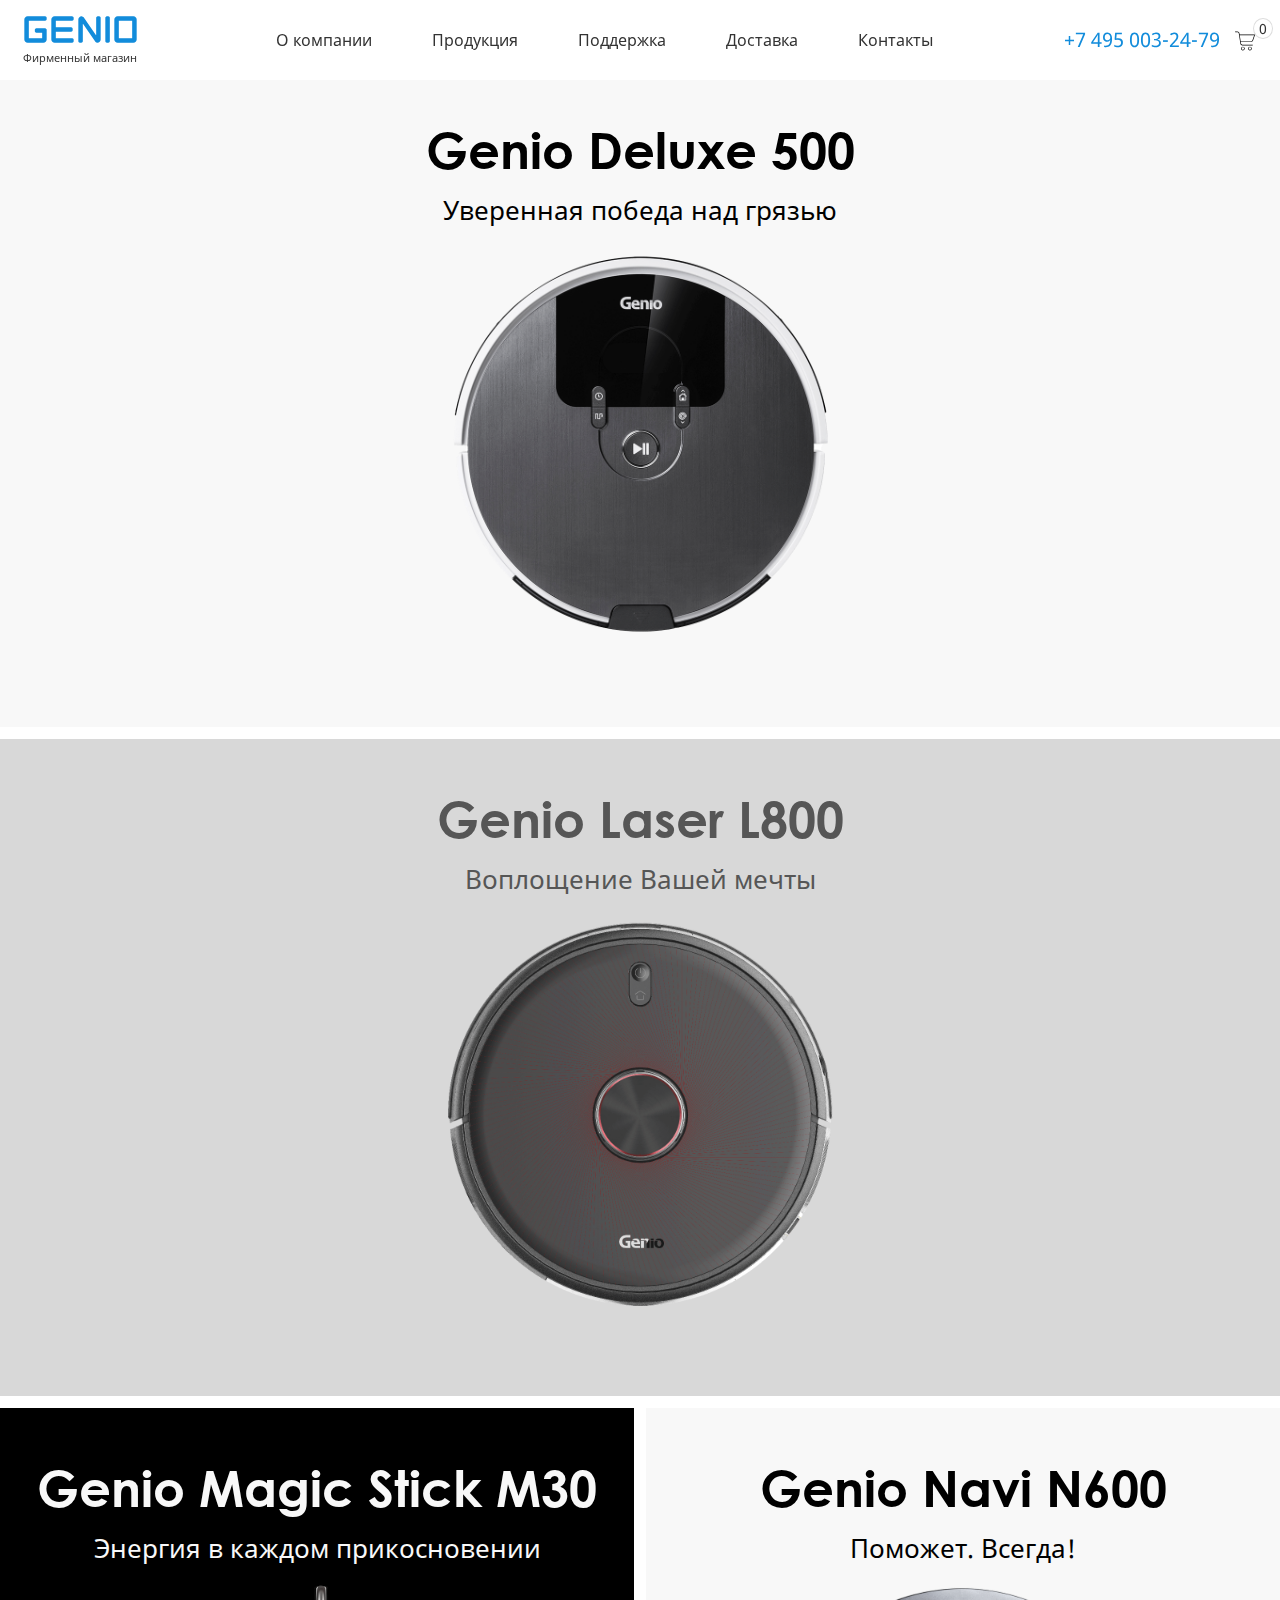
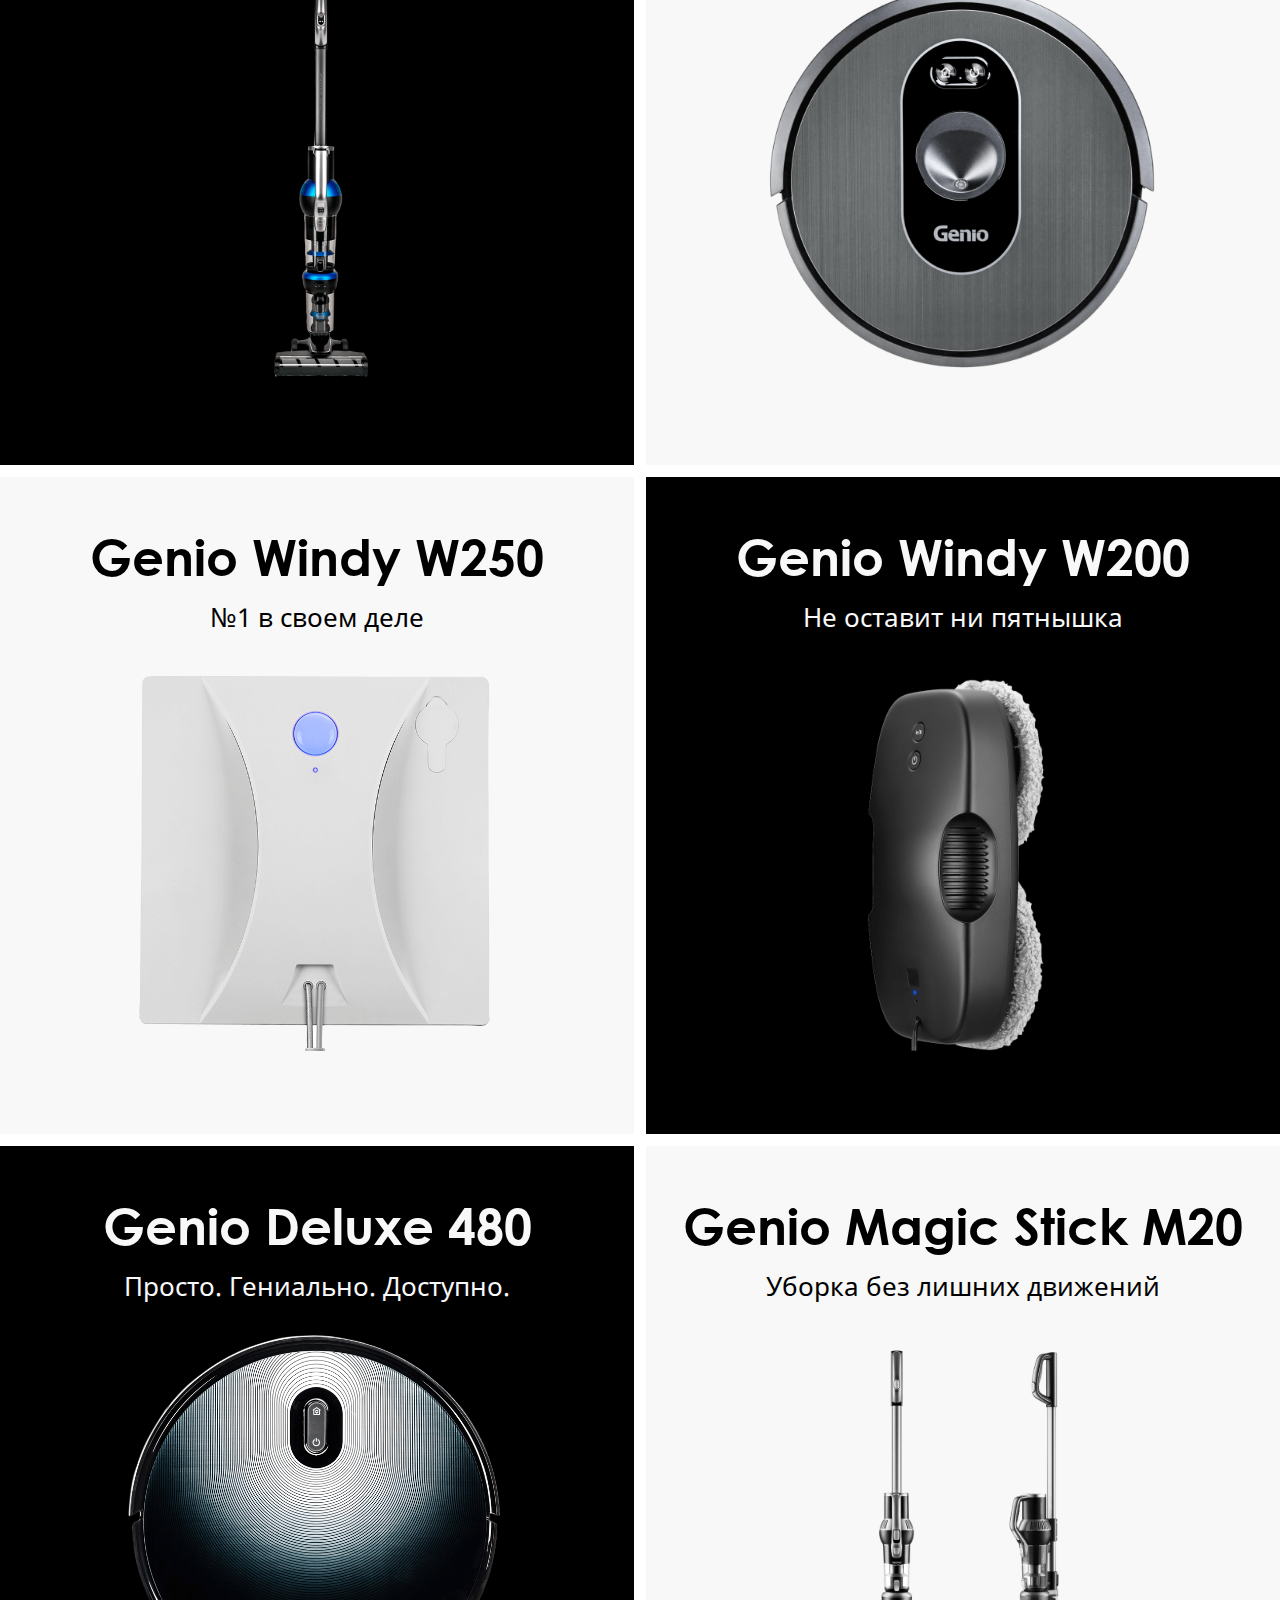
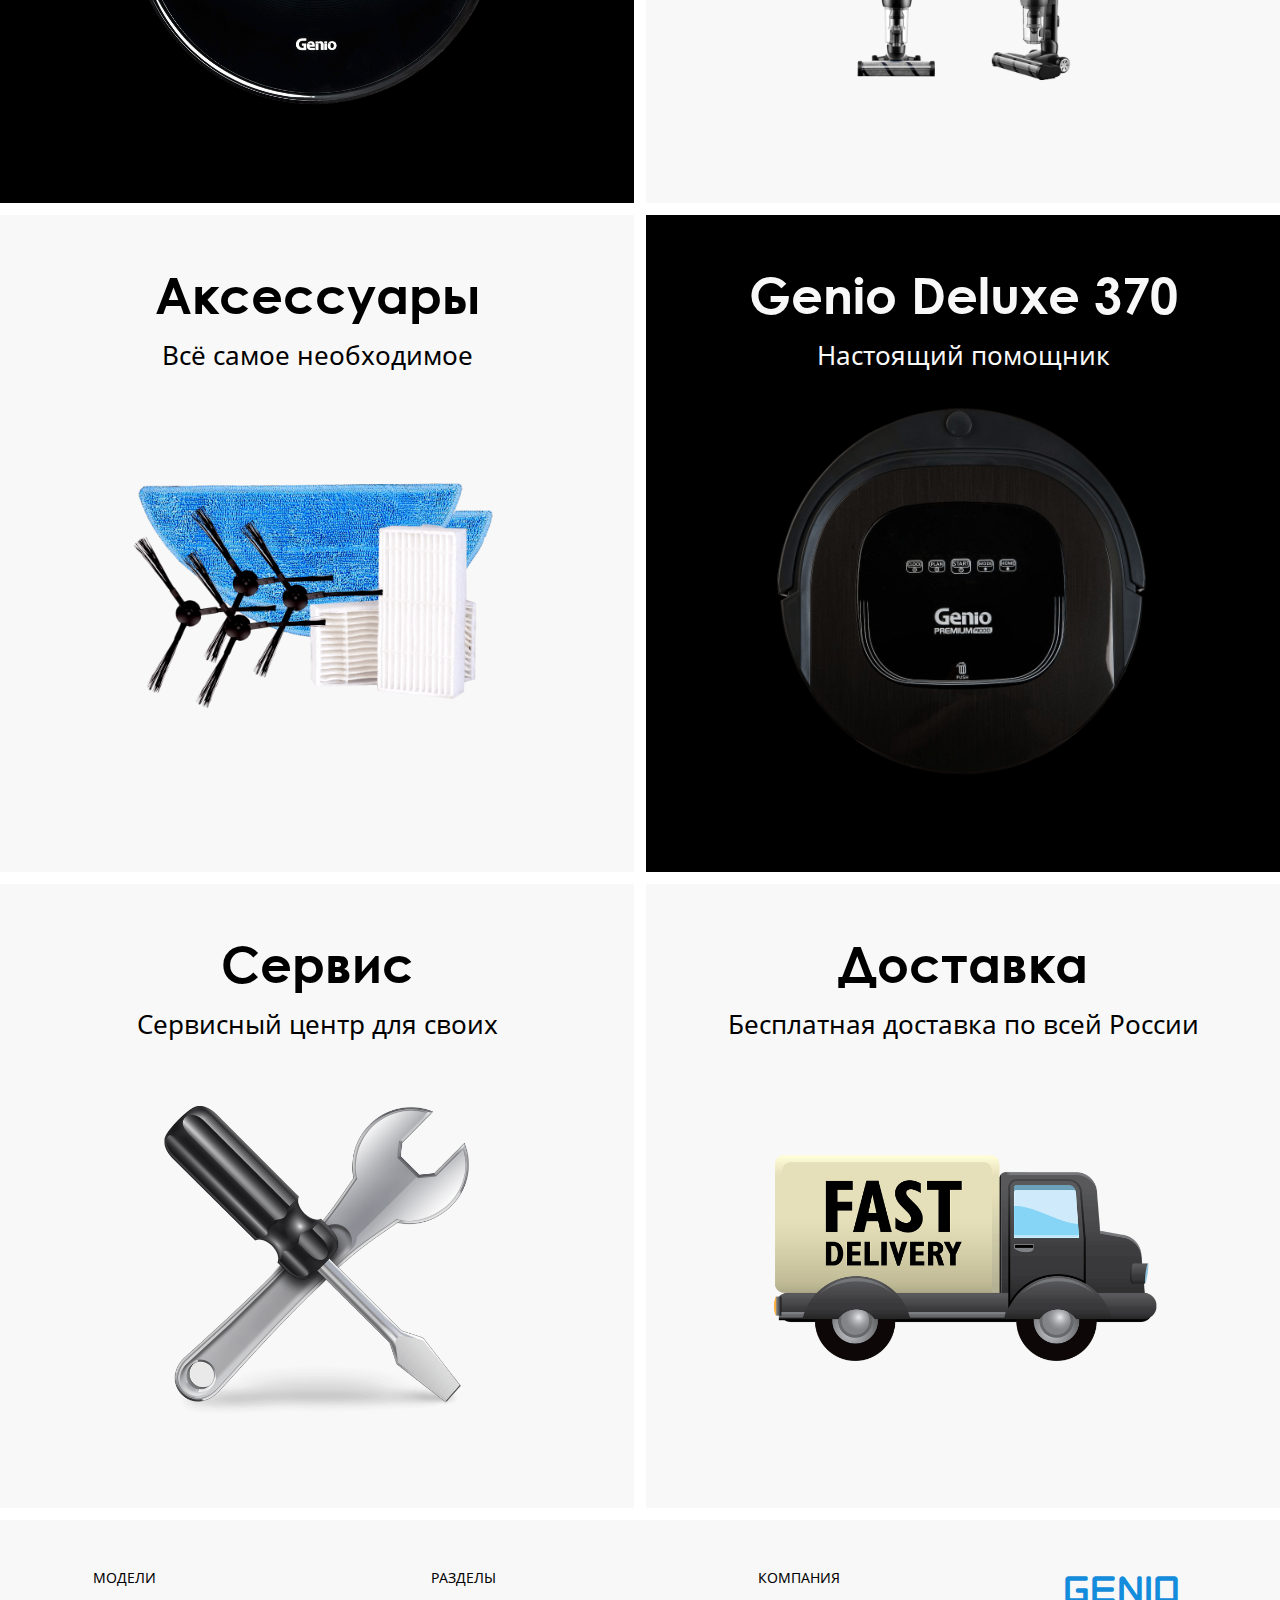
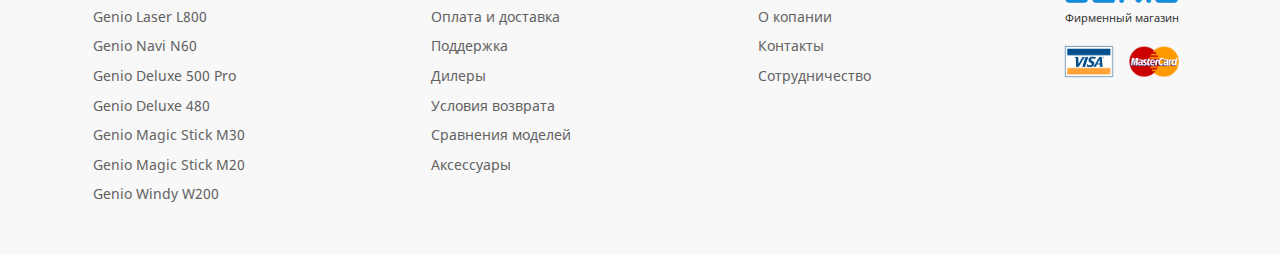
==== commit e88e61c7: "href" ====
--- a/app/index.html
+++ b/app/index.html
@@ -91,12 +91,11 @@
 
 				<div class="genio__columns">
 					<div class="genio__item genio__item_padding genio__hover">
-						<a href="#" class=""><h2 class="genio__title h2">Genio Deluxe 500</h2></a>
-						<a href="#"><h3 class="genio__subtitle h3">Уверенная победа над грязью</h3></a>
-						<a href="#"><img src="img/genio-product-1.png" alt=""></a>
-						<button class="genio__price">
-							<p>19 990 ₽
-							</p>
+						<a href="l800.html" class=""><h2 class="genio__title h2">Genio Deluxe 500</h2></a>
+						<a href="l800.html"><h3 class="genio__subtitle h3">Уверенная победа над грязью</h3></a>
+						<a href="l800.html"><img src="img/genio-product-1.png" alt=""></a>
+						<button class="genio__price">
+							19 990 ₽
 							<svg height="414pt" viewBox="0 -11 414.00226 414" width="414pt" xmlns="http://www.w3.org/2000/svg"><path d="m202.480469 352.132812c0-21.800781-17.671875-39.472656-39.46875-39.472656-21.800781 0-39.472657 17.671875-39.472657 39.46875 0 21.800782 17.671876 39.472656 39.472657 39.472656 21.785156-.023437 39.445312-17.679687 39.46875-39.46875zm-64.941407 0c0-14.070312 11.402344-25.472656 25.472657-25.472656 14.066406 0 25.46875 11.402344 25.46875 25.46875 0 14.070313-11.402344 25.472656-25.46875 25.472656-14.0625-.015624-25.457031-11.410156-25.472657-25.46875zm0 0"/><path d="m309.167969 391.601562c21.800781.003907 39.472656-17.667968 39.472656-39.46875.003906-21.800781-17.667969-39.472656-39.46875-39.472656s-39.472656 17.671875-39.472656 39.472656c.027343 21.785157 17.679687 39.441407 39.46875 39.46875zm0-64.941406c14.066406 0 25.472656 11.402344 25.472656 25.46875.003906 14.066406-11.402344 25.472656-25.46875 25.472656s-25.472656-11.402343-25.472656-25.46875c.015625-14.058593 11.410156-25.453124 25.46875-25.472656zm0 0"/><path d="m7 14h42.699219c14.050781-.054688 26.03125 10.175781 28.171875 24.066406l33.800781 213.511719c3.191406 20.703125 21.050781 35.957031 42 35.875h208.929687c3.863282 0 7-3.136719 7-7 0-3.867187-3.136718-7-7-7h-208.929687c-14.050781.054687-26.03125-10.179687-28.171875-24.066406l-5.746094-36.300781h213.980469c18.117187-.007813 34.242187-11.484376 40.179687-28.597657l39.699219-114.578125c.746094-2.140625.40625-4.507812-.90625-6.355468-1.316406-1.84375-3.441406-2.941407-5.707031-2.941407h-311.386719l-3.914062-24.738281c-3.191407-20.703125-21.050781-35.9570312-42-35.875h-42.699219c-3.867188 0-7 3.136719-7 7 0 3.867188 3.132812 7 7 7zm390.164062 60.617188-36.476562 105.285156c-3.984375 11.480468-14.800781 19.179687-26.953125 19.183594h-216.199219l-19.707031-124.472657zm0 0"/>
 							</svg>
 						</button>
@@ -106,8 +105,7 @@
 						<a href="l800.html"><h3 class="genio__subtitle h3">Воплощение Вашей мечты</h3></a>
 						<a href="l800.html"><img src="img/genio-product-2.png" alt=""></a>
 						<button class="genio__price">
-							<p>19 990 ₽
-							</p>
+							19 990 ₽
 							<svg height="414pt" viewBox="0 -11 414.00226 414" width="414pt" xmlns="http://www.w3.org/2000/svg"><path d="m202.480469 352.132812c0-21.800781-17.671875-39.472656-39.46875-39.472656-21.800781 0-39.472657 17.671875-39.472657 39.46875 0 21.800782 17.671876 39.472656 39.472657 39.472656 21.785156-.023437 39.445312-17.679687 39.46875-39.46875zm-64.941407 0c0-14.070312 11.402344-25.472656 25.472657-25.472656 14.066406 0 25.46875 11.402344 25.46875 25.46875 0 14.070313-11.402344 25.472656-25.46875 25.472656-14.0625-.015624-25.457031-11.410156-25.472657-25.46875zm0 0"/><path d="m309.167969 391.601562c21.800781.003907 39.472656-17.667968 39.472656-39.46875.003906-21.800781-17.667969-39.472656-39.46875-39.472656s-39.472656 17.671875-39.472656 39.472656c.027343 21.785157 17.679687 39.441407 39.46875 39.46875zm0-64.941406c14.066406 0 25.472656 11.402344 25.472656 25.46875.003906 14.066406-11.402344 25.472656-25.46875 25.472656s-25.472656-11.402343-25.472656-25.46875c.015625-14.058593 11.410156-25.453124 25.46875-25.472656zm0 0"/><path d="m7 14h42.699219c14.050781-.054688 26.03125 10.175781 28.171875 24.066406l33.800781 213.511719c3.191406 20.703125 21.050781 35.957031 42 35.875h208.929687c3.863282 0 7-3.136719 7-7 0-3.867187-3.136718-7-7-7h-208.929687c-14.050781.054687-26.03125-10.179687-28.171875-24.066406l-5.746094-36.300781h213.980469c18.117187-.007813 34.242187-11.484376 40.179687-28.597657l39.699219-114.578125c.746094-2.140625.40625-4.507812-.90625-6.355468-1.316406-1.84375-3.441406-2.941407-5.707031-2.941407h-311.386719l-3.914062-24.738281c-3.191407-20.703125-21.050781-35.9570312-42-35.875h-42.699219c-3.867188 0-7 3.136719-7 7 0 3.867188 3.132812 7 7 7zm390.164062 60.617188-36.476562 105.285156c-3.984375 11.480468-14.800781 19.179687-26.953125 19.183594h-216.199219l-19.707031-124.472657zm0 0"/>
 							</svg>
 						</button>
@@ -116,67 +114,61 @@
 
 				<div class="genio__grid">
 					<div class="genio__item genio__item_style1 genio__hover">
-						<a href="/"><h2 class="genio__title h2">Genio Magic Stick M30</h2></a>
-						<a href="/"><h3 class="genio__subtitle h3">Энергия в каждом прикосновении</h3></a>
-						<a href="/"><img src="img/genio-product-3.png" alt=""></a>
-						<button class="genio__price genio__fill">
-							<p>19 990 ₽
-							</p>
+						<a href="l800.html"><h2 class="genio__title h2">Genio Magic Stick M30</h2></a>
+						<a href="l800.html"><h3 class="genio__subtitle h3">Энергия в каждом прикосновении</h3></a>
+						<a href="l800.html"><img src="img/genio-product-3.png" alt=""></a>
+						<button class="genio__price genio__fill">
+							19 990 ₽
 							<svg height="414pt" viewBox="0 -11 414.00226 414" width="414pt" xmlns="http://www.w3.org/2000/svg"><path d="m202.480469 352.132812c0-21.800781-17.671875-39.472656-39.46875-39.472656-21.800781 0-39.472657 17.671875-39.472657 39.46875 0 21.800782 17.671876 39.472656 39.472657 39.472656 21.785156-.023437 39.445312-17.679687 39.46875-39.46875zm-64.941407 0c0-14.070312 11.402344-25.472656 25.472657-25.472656 14.066406 0 25.46875 11.402344 25.46875 25.46875 0 14.070313-11.402344 25.472656-25.46875 25.472656-14.0625-.015624-25.457031-11.410156-25.472657-25.46875zm0 0"/><path d="m309.167969 391.601562c21.800781.003907 39.472656-17.667968 39.472656-39.46875.003906-21.800781-17.667969-39.472656-39.46875-39.472656s-39.472656 17.671875-39.472656 39.472656c.027343 21.785157 17.679687 39.441407 39.46875 39.46875zm0-64.941406c14.066406 0 25.472656 11.402344 25.472656 25.46875.003906 14.066406-11.402344 25.472656-25.46875 25.472656s-25.472656-11.402343-25.472656-25.46875c.015625-14.058593 11.410156-25.453124 25.46875-25.472656zm0 0"/><path d="m7 14h42.699219c14.050781-.054688 26.03125 10.175781 28.171875 24.066406l33.800781 213.511719c3.191406 20.703125 21.050781 35.957031 42 35.875h208.929687c3.863282 0 7-3.136719 7-7 0-3.867187-3.136718-7-7-7h-208.929687c-14.050781.054687-26.03125-10.179687-28.171875-24.066406l-5.746094-36.300781h213.980469c18.117187-.007813 34.242187-11.484376 40.179687-28.597657l39.699219-114.578125c.746094-2.140625.40625-4.507812-.90625-6.355468-1.316406-1.84375-3.441406-2.941407-5.707031-2.941407h-311.386719l-3.914062-24.738281c-3.191407-20.703125-21.050781-35.9570312-42-35.875h-42.699219c-3.867188 0-7 3.136719-7 7 0 3.867188 3.132812 7 7 7zm390.164062 60.617188-36.476562 105.285156c-3.984375 11.480468-14.800781 19.179687-26.953125 19.183594h-216.199219l-19.707031-124.472657zm0 0"/>
 							</svg>
 						</button>
 					</div>
 					<div class="genio__item genio__item_style2 genio__hover">
-						<a href="#"><h2 class="genio__title h2">Genio Navi N600</h2></a>
-						<a href="#"><h3 class="genio__subtitle h3">Поможет. Всегда!</h3></a>
-						<a href="#"><img src="img/genio-product-4.png" alt=""></a>
-						<button class="genio__price">
-							<p>19 990 ₽
-							</p>
+						<a href="l800.html"><h2 class="genio__title h2">Genio Navi N600</h2></a>
+						<a href="l800.html"><h3 class="genio__subtitle h3">Поможет. Всегда!</h3></a>
+						<a href="l800.html"><img src="img/genio-product-4.png" alt=""></a>
+						<button class="genio__price">
+							19 990 ₽
 							<svg height="414pt" viewBox="0 -11 414.00226 414" width="414pt" xmlns="http://www.w3.org/2000/svg"><path d="m202.480469 352.132812c0-21.800781-17.671875-39.472656-39.46875-39.472656-21.800781 0-39.472657 17.671875-39.472657 39.46875 0 21.800782 17.671876 39.472656 39.472657 39.472656 21.785156-.023437 39.445312-17.679687 39.46875-39.46875zm-64.941407 0c0-14.070312 11.402344-25.472656 25.472657-25.472656 14.066406 0 25.46875 11.402344 25.46875 25.46875 0 14.070313-11.402344 25.472656-25.46875 25.472656-14.0625-.015624-25.457031-11.410156-25.472657-25.46875zm0 0"/><path d="m309.167969 391.601562c21.800781.003907 39.472656-17.667968 39.472656-39.46875.003906-21.800781-17.667969-39.472656-39.46875-39.472656s-39.472656 17.671875-39.472656 39.472656c.027343 21.785157 17.679687 39.441407 39.46875 39.46875zm0-64.941406c14.066406 0 25.472656 11.402344 25.472656 25.46875.003906 14.066406-11.402344 25.472656-25.46875 25.472656s-25.472656-11.402343-25.472656-25.46875c.015625-14.058593 11.410156-25.453124 25.46875-25.472656zm0 0"/><path d="m7 14h42.699219c14.050781-.054688 26.03125 10.175781 28.171875 24.066406l33.800781 213.511719c3.191406 20.703125 21.050781 35.957031 42 35.875h208.929687c3.863282 0 7-3.136719 7-7 0-3.867187-3.136718-7-7-7h-208.929687c-14.050781.054687-26.03125-10.179687-28.171875-24.066406l-5.746094-36.300781h213.980469c18.117187-.007813 34.242187-11.484376 40.179687-28.597657l39.699219-114.578125c.746094-2.140625.40625-4.507812-.90625-6.355468-1.316406-1.84375-3.441406-2.941407-5.707031-2.941407h-311.386719l-3.914062-24.738281c-3.191407-20.703125-21.050781-35.9570312-42-35.875h-42.699219c-3.867188 0-7 3.136719-7 7 0 3.867188 3.132812 7 7 7zm390.164062 60.617188-36.476562 105.285156c-3.984375 11.480468-14.800781 19.179687-26.953125 19.183594h-216.199219l-19.707031-124.472657zm0 0"/>
 							</svg>
 						</button>
 					</div>
 					<div class="genio__item genio__item_style2 genio__hover">
-						<a href="#"><h2 class="genio__title h2">Genio Windy W250</h2></a>
-						<a href="#"><h3 class="genio__subtitle h3">№1 в своем деле</h3></a>
-						<a href="#"><img src="img/genio-product-5.png" alt=""></a>
-						<button class="genio__price">
-							<p>19 990 ₽
-							</p>
-							<svg height="414pt" viewBox="0 -11 414.00226 414" width="414pt" xmlns="http://www.w3.org/2000/svg"><path d="m202.480469 352.132812c0-21.800781-17.671875-39.472656-39.46875-39.472656-21.800781 0-39.472657 17.671875-39.472657 39.46875 0 21.800782 17.671876 39.472656 39.472657 39.472656 21.785156-.023437 39.445312-17.679687 39.46875-39.46875zm-64.941407 0c0-14.070312 11.402344-25.472656 25.472657-25.472656 14.066406 0 25.46875 11.402344 25.46875 25.46875 0 14.070313-11.402344 25.472656-25.46875 25.472656-14.0625-.015624-25.457031-11.410156-25.472657-25.46875zm0 0"/><path d="m309.167969 391.601562c21.800781.003907 39.472656-17.667968 39.472656-39.46875.003906-21.800781-17.667969-39.472656-39.46875-39.472656s-39.472656 17.671875-39.472656 39.472656c.027343 21.785157 17.679687 39.441407 39.46875 39.46875zm0-64.941406c14.066406 0 25.472656 11.402344 25.472656 25.46875.003906 14.066406-11.402344 25.472656-25.46875 25.472656s-25.472656-11.402343-25.472656-25.46875c.015625-14.058593 11.410156-25.453124 25.46875-25.472656zm0 0"/><path d="m7 14h42.699219c14.050781-.054688 26.03125 10.175781 28.171875 24.066406l33.800781 213.511719c3.191406 20.703125 21.050781 35.957031 42 35.875h208.929687c3.863282 0 7-3.136719 7-7 0-3.867187-3.136718-7-7-7h-208.929687c-14.050781.054687-26.03125-10.179687-28.171875-24.066406l-5.746094-36.300781h213.980469c18.117187-.007813 34.242187-11.484376 40.179687-28.597657l39.699219-114.578125c.746094-2.140625.40625-4.507812-.90625-6.355468-1.316406-1.84375-3.441406-2.941407-5.707031-2.941407h-311.386719l-3.914062-24.738281c-3.191407-20.703125-21.050781-35.9570312-42-35.875h-42.699219c-3.867188 0-7 3.136719-7 7 0 3.867188 3.132812 7 7 7zm390.164062 60.617188-36.476562 105.285156c-3.984375 11.480468-14.800781 19.179687-26.953125 19.183594h-216.199219l-19.707031-124.472657zm0 0"/>
-							</svg>
-						</button>
-					</div>
-					<div class="genio__item genio__item_style1 genio__hover">
-						<a href="#"><h2 class="genio__title h2">Genio Windy W200</h2></a>
-						<a href="#"><h3 class="genio__subtitle h3">Не оставит ни пятнышка</h3></a>
-						<a href="#"><img src="img/genio-product-6.png" alt=""></a>
-						<button class="genio__price genio__fill">
-							<p>19 990 ₽
-							</p>
-							<svg height="414pt" viewBox="0 -11 414.00226 414" width="414pt" xmlns="http://www.w3.org/2000/svg"><path d="m202.480469 352.132812c0-21.800781-17.671875-39.472656-39.46875-39.472656-21.800781 0-39.472657 17.671875-39.472657 39.46875 0 21.800782 17.671876 39.472656 39.472657 39.472656 21.785156-.023437 39.445312-17.679687 39.46875-39.46875zm-64.941407 0c0-14.070312 11.402344-25.472656 25.472657-25.472656 14.066406 0 25.46875 11.402344 25.46875 25.46875 0 14.070313-11.402344 25.472656-25.46875 25.472656-14.0625-.015624-25.457031-11.410156-25.472657-25.46875zm0 0"/><path d="m309.167969 391.601562c21.800781.003907 39.472656-17.667968 39.472656-39.46875.003906-21.800781-17.667969-39.472656-39.46875-39.472656s-39.472656 17.671875-39.472656 39.472656c.027343 21.785157 17.679687 39.441407 39.46875 39.46875zm0-64.941406c14.066406 0 25.472656 11.402344 25.472656 25.46875.003906 14.066406-11.402344 25.472656-25.46875 25.472656s-25.472656-11.402343-25.472656-25.46875c.015625-14.058593 11.410156-25.453124 25.46875-25.472656zm0 0"/><path d="m7 14h42.699219c14.050781-.054688 26.03125 10.175781 28.171875 24.066406l33.800781 213.511719c3.191406 20.703125 21.050781 35.957031 42 35.875h208.929687c3.863282 0 7-3.136719 7-7 0-3.867187-3.136718-7-7-7h-208.929687c-14.050781.054687-26.03125-10.179687-28.171875-24.066406l-5.746094-36.300781h213.980469c18.117187-.007813 34.242187-11.484376 40.179687-28.597657l39.699219-114.578125c.746094-2.140625.40625-4.507812-.90625-6.355468-1.316406-1.84375-3.441406-2.941407-5.707031-2.941407h-311.386719l-3.914062-24.738281c-3.191407-20.703125-21.050781-35.9570312-42-35.875h-42.699219c-3.867188 0-7 3.136719-7 7 0 3.867188 3.132812 7 7 7zm390.164062 60.617188-36.476562 105.285156c-3.984375 11.480468-14.800781 19.179687-26.953125 19.183594h-216.199219l-19.707031-124.472657zm0 0"/>
-							</svg>
-						</button>
-					</div>
-					<div class="genio__item genio__item_style1 genio__hover">
-						<a href="#"><h2 class="genio__title h2">Genio Deluxe 480</h2></a>
-						<a href="#"><h3 class="genio__subtitle h3">Просто. Гениально. Доступно.</h3></a>
-						<a href="#"><img src="img/genio-product-7.png" alt=""></a>
-						<button class="genio__price genio__fill">
-							<p>19 990 ₽
-							</p>
+						<a href="l800.html"><h2 class="genio__title h2">Genio Windy W250</h2></a>
+						<a href="l800.html"><h3 class="genio__subtitle h3">№1 в своем деле</h3></a>
+						<a href="l800.html"><img src="img/genio-product-5.png" alt=""></a>
+						<button class="genio__price">
+							19 990 ₽
+							<svg height="414pt" viewBox="0 -11 414.00226 414" width="414pt" xmlns="http://www.w3.org/2000/svg"><path d="m202.480469 352.132812c0-21.800781-17.671875-39.472656-39.46875-39.472656-21.800781 0-39.472657 17.671875-39.472657 39.46875 0 21.800782 17.671876 39.472656 39.472657 39.472656 21.785156-.023437 39.445312-17.679687 39.46875-39.46875zm-64.941407 0c0-14.070312 11.402344-25.472656 25.472657-25.472656 14.066406 0 25.46875 11.402344 25.46875 25.46875 0 14.070313-11.402344 25.472656-25.46875 25.472656-14.0625-.015624-25.457031-11.410156-25.472657-25.46875zm0 0"/><path d="m309.167969 391.601562c21.800781.003907 39.472656-17.667968 39.472656-39.46875.003906-21.800781-17.667969-39.472656-39.46875-39.472656s-39.472656 17.671875-39.472656 39.472656c.027343 21.785157 17.679687 39.441407 39.46875 39.46875zm0-64.941406c14.066406 0 25.472656 11.402344 25.472656 25.46875.003906 14.066406-11.402344 25.472656-25.46875 25.472656s-25.472656-11.402343-25.472656-25.46875c.015625-14.058593 11.410156-25.453124 25.46875-25.472656zm0 0"/><path d="m7 14h42.699219c14.050781-.054688 26.03125 10.175781 28.171875 24.066406l33.800781 213.511719c3.191406 20.703125 21.050781 35.957031 42 35.875h208.929687c3.863282 0 7-3.136719 7-7 0-3.867187-3.136718-7-7-7h-208.929687c-14.050781.054687-26.03125-10.179687-28.171875-24.066406l-5.746094-36.300781h213.980469c18.117187-.007813 34.242187-11.484376 40.179687-28.597657l39.699219-114.578125c.746094-2.140625.40625-4.507812-.90625-6.355468-1.316406-1.84375-3.441406-2.941407-5.707031-2.941407h-311.386719l-3.914062-24.738281c-3.191407-20.703125-21.050781-35.9570312-42-35.875h-42.699219c-3.867188 0-7 3.136719-7 7 0 3.867188 3.132812 7 7 7zm390.164062 60.617188-36.476562 105.285156c-3.984375 11.480468-14.800781 19.179687-26.953125 19.183594h-216.199219l-19.707031-124.472657zm0 0"/>
+							</svg>
+						</button>
+					</div>
+					<div class="genio__item genio__item_style1 genio__hover">
+						<a href="l800.html"><h2 class="genio__title h2">Genio Windy W200</h2></a>
+						<a href="l800.html"><h3 class="genio__subtitle h3">Не оставит ни пятнышка</h3></a>
+						<a href="l800.html"><img src="img/genio-product-6.png" alt=""></a>
+						<button class="genio__price genio__fill">
+							19 990 ₽
+							<svg height="414pt" viewBox="0 -11 414.00226 414" width="414pt" xmlns="http://www.w3.org/2000/svg"><path d="m202.480469 352.132812c0-21.800781-17.671875-39.472656-39.46875-39.472656-21.800781 0-39.472657 17.671875-39.472657 39.46875 0 21.800782 17.671876 39.472656 39.472657 39.472656 21.785156-.023437 39.445312-17.679687 39.46875-39.46875zm-64.941407 0c0-14.070312 11.402344-25.472656 25.472657-25.472656 14.066406 0 25.46875 11.402344 25.46875 25.46875 0 14.070313-11.402344 25.472656-25.46875 25.472656-14.0625-.015624-25.457031-11.410156-25.472657-25.46875zm0 0"/><path d="m309.167969 391.601562c21.800781.003907 39.472656-17.667968 39.472656-39.46875.003906-21.800781-17.667969-39.472656-39.46875-39.472656s-39.472656 17.671875-39.472656 39.472656c.027343 21.785157 17.679687 39.441407 39.46875 39.46875zm0-64.941406c14.066406 0 25.472656 11.402344 25.472656 25.46875.003906 14.066406-11.402344 25.472656-25.46875 25.472656s-25.472656-11.402343-25.472656-25.46875c.015625-14.058593 11.410156-25.453124 25.46875-25.472656zm0 0"/><path d="m7 14h42.699219c14.050781-.054688 26.03125 10.175781 28.171875 24.066406l33.800781 213.511719c3.191406 20.703125 21.050781 35.957031 42 35.875h208.929687c3.863282 0 7-3.136719 7-7 0-3.867187-3.136718-7-7-7h-208.929687c-14.050781.054687-26.03125-10.179687-28.171875-24.066406l-5.746094-36.300781h213.980469c18.117187-.007813 34.242187-11.484376 40.179687-28.597657l39.699219-114.578125c.746094-2.140625.40625-4.507812-.90625-6.355468-1.316406-1.84375-3.441406-2.941407-5.707031-2.941407h-311.386719l-3.914062-24.738281c-3.191407-20.703125-21.050781-35.9570312-42-35.875h-42.699219c-3.867188 0-7 3.136719-7 7 0 3.867188 3.132812 7 7 7zm390.164062 60.617188-36.476562 105.285156c-3.984375 11.480468-14.800781 19.179687-26.953125 19.183594h-216.199219l-19.707031-124.472657zm0 0"/>
+							</svg>
+						</button>
+					</div>
+					<div class="genio__item genio__item_style1 genio__hover">
+						<a href="l800.html"><h2 class="genio__title h2">Genio Deluxe 480</h2></a>
+						<a href="l800.html"><h3 class="genio__subtitle h3">Просто. Гениально. Доступно.</h3></a>
+						<a href="l800.html"><img src="img/genio-product-7.png" alt=""></a>
+						<button class="genio__price genio__fill">
+							19 990 ₽
 							<svg height="414pt" viewBox="0 -11 414.00226 414" width="414pt" xmlns="http://www.w3.org/2000/svg"><path d="m202.480469 352.132812c0-21.800781-17.671875-39.472656-39.46875-39.472656-21.800781 0-39.472657 17.671875-39.472657 39.46875 0 21.800782 17.671876 39.472656 39.472657 39.472656 21.785156-.023437 39.445312-17.679687 39.46875-39.46875zm-64.941407 0c0-14.070312 11.402344-25.472656 25.472657-25.472656 14.066406 0 25.46875 11.402344 25.46875 25.46875 0 14.070313-11.402344 25.472656-25.46875 25.472656-14.0625-.015624-25.457031-11.410156-25.472657-25.46875zm0 0"/><path d="m309.167969 391.601562c21.800781.003907 39.472656-17.667968 39.472656-39.46875.003906-21.800781-17.667969-39.472656-39.46875-39.472656s-39.472656 17.671875-39.472656 39.472656c.027343 21.785157 17.679687 39.441407 39.46875 39.46875zm0-64.941406c14.066406 0 25.472656 11.402344 25.472656 25.46875.003906 14.066406-11.402344 25.472656-25.46875 25.472656s-25.472656-11.402343-25.472656-25.46875c.015625-14.058593 11.410156-25.453124 25.46875-25.472656zm0 0"/><path d="m7 14h42.699219c14.050781-.054688 26.03125 10.175781 28.171875 24.066406l33.800781 213.511719c3.191406 20.703125 21.050781 35.957031 42 35.875h208.929687c3.863282 0 7-3.136719 7-7 0-3.867187-3.136718-7-7-7h-208.929687c-14.050781.054687-26.03125-10.179687-28.171875-24.066406l-5.746094-36.300781h213.980469c18.117187-.007813 34.242187-11.484376 40.179687-28.597657l39.699219-114.578125c.746094-2.140625.40625-4.507812-.90625-6.355468-1.316406-1.84375-3.441406-2.941407-5.707031-2.941407h-311.386719l-3.914062-24.738281c-3.191407-20.703125-21.050781-35.9570312-42-35.875h-42.699219c-3.867188 0-7 3.136719-7 7 0 3.867188 3.132812 7 7 7zm390.164062 60.617188-36.476562 105.285156c-3.984375 11.480468-14.800781 19.179687-26.953125 19.183594h-216.199219l-19.707031-124.472657zm0 0"/>
 							</svg>
 						</button>
 					</div>
 					<div class="genio__item genio__item_style2 genio__hover">
-						<a href="#"><h2 class="genio__title h2">Genio Magic Stick M20</h2></a>
-						<a href="#"><h3 class="genio__subtitle h3">Уборка без лишних движений</h3></a>
-						<a href="#"><img src="img/genio-product-8.png" alt=""></a>
-						<button class="genio__price">
-							<p>19 990 ₽
-							</p>
+						<a href="l800.html"><h2 class="genio__title h2">Genio Magic Stick M20</h2></a>
+						<a href="l800.html"><h3 class="genio__subtitle h3">Уборка без лишних движений</h3></a>
+						<a href="l800.html"><img src="img/genio-product-8.png" alt=""></a>
+						<button class="genio__price">
+							19 990 ₽
 							<svg height="414pt" viewBox="0 -11 414.00226 414" width="414pt" xmlns="http://www.w3.org/2000/svg"><path d="m202.480469 352.132812c0-21.800781-17.671875-39.472656-39.46875-39.472656-21.800781 0-39.472657 17.671875-39.472657 39.46875 0 21.800782 17.671876 39.472656 39.472657 39.472656 21.785156-.023437 39.445312-17.679687 39.46875-39.46875zm-64.941407 0c0-14.070312 11.402344-25.472656 25.472657-25.472656 14.066406 0 25.46875 11.402344 25.46875 25.46875 0 14.070313-11.402344 25.472656-25.46875 25.472656-14.0625-.015624-25.457031-11.410156-25.472657-25.46875zm0 0"/><path d="m309.167969 391.601562c21.800781.003907 39.472656-17.667968 39.472656-39.46875.003906-21.800781-17.667969-39.472656-39.46875-39.472656s-39.472656 17.671875-39.472656 39.472656c.027343 21.785157 17.679687 39.441407 39.46875 39.46875zm0-64.941406c14.066406 0 25.472656 11.402344 25.472656 25.46875.003906 14.066406-11.402344 25.472656-25.46875 25.472656s-25.472656-11.402343-25.472656-25.46875c.015625-14.058593 11.410156-25.453124 25.46875-25.472656zm0 0"/><path d="m7 14h42.699219c14.050781-.054688 26.03125 10.175781 28.171875 24.066406l33.800781 213.511719c3.191406 20.703125 21.050781 35.957031 42 35.875h208.929687c3.863282 0 7-3.136719 7-7 0-3.867187-3.136718-7-7-7h-208.929687c-14.050781.054687-26.03125-10.179687-28.171875-24.066406l-5.746094-36.300781h213.980469c18.117187-.007813 34.242187-11.484376 40.179687-28.597657l39.699219-114.578125c.746094-2.140625.40625-4.507812-.90625-6.355468-1.316406-1.84375-3.441406-2.941407-5.707031-2.941407h-311.386719l-3.914062-24.738281c-3.191407-20.703125-21.050781-35.9570312-42-35.875h-42.699219c-3.867188 0-7 3.136719-7 7 0 3.867188 3.132812 7 7 7zm390.164062 60.617188-36.476562 105.285156c-3.984375 11.480468-14.800781 19.179687-26.953125 19.183594h-216.199219l-19.707031-124.472657zm0 0"/>
 							</svg>
 						</button>
@@ -187,12 +179,11 @@
 						<a href="accessories.html"><img src="img/genio-product-9.png" alt=""></a>
 					</div>
 					<div class="genio__item genio__item_style1 genio__hover">
-						<a href="#"><h2 class="genio__title h2">Genio Deluxe 370</h2></a>
-						<a href="#"><h3 class="genio__subtitle h3">Настоящий помощник</h3></a>
-						<a href="#"><img src="img/genio-product-10.png" alt=""></a>
-						<button class="genio__price genio__fill">
-							<p>19 990 ₽
-							</p>
+						<a href="l800.html"><h2 class="genio__title h2">Genio Deluxe 370</h2></a>
+						<a href="l800.html"><h3 class="genio__subtitle h3">Настоящий помощник</h3></a>
+						<a href="l800.html"><img src="img/genio-product-10.png" alt=""></a>
+						<button class="genio__price genio__fill">
+							19 990 ₽
 							<svg height="414pt" viewBox="0 -11 414.00226 414" width="414pt" xmlns="http://www.w3.org/2000/svg"><path d="m202.480469 352.132812c0-21.800781-17.671875-39.472656-39.46875-39.472656-21.800781 0-39.472657 17.671875-39.472657 39.46875 0 21.800782 17.671876 39.472656 39.472657 39.472656 21.785156-.023437 39.445312-17.679687 39.46875-39.46875zm-64.941407 0c0-14.070312 11.402344-25.472656 25.472657-25.472656 14.066406 0 25.46875 11.402344 25.46875 25.46875 0 14.070313-11.402344 25.472656-25.46875 25.472656-14.0625-.015624-25.457031-11.410156-25.472657-25.46875zm0 0"/><path d="m309.167969 391.601562c21.800781.003907 39.472656-17.667968 39.472656-39.46875.003906-21.800781-17.667969-39.472656-39.46875-39.472656s-39.472656 17.671875-39.472656 39.472656c.027343 21.785157 17.679687 39.441407 39.46875 39.46875zm0-64.941406c14.066406 0 25.472656 11.402344 25.472656 25.46875.003906 14.066406-11.402344 25.472656-25.46875 25.472656s-25.472656-11.402343-25.472656-25.46875c.015625-14.058593 11.410156-25.453124 25.46875-25.472656zm0 0"/><path d="m7 14h42.699219c14.050781-.054688 26.03125 10.175781 28.171875 24.066406l33.800781 213.511719c3.191406 20.703125 21.050781 35.957031 42 35.875h208.929687c3.863282 0 7-3.136719 7-7 0-3.867187-3.136718-7-7-7h-208.929687c-14.050781.054687-26.03125-10.179687-28.171875-24.066406l-5.746094-36.300781h213.980469c18.117187-.007813 34.242187-11.484376 40.179687-28.597657l39.699219-114.578125c.746094-2.140625.40625-4.507812-.90625-6.355468-1.316406-1.84375-3.441406-2.941407-5.707031-2.941407h-311.386719l-3.914062-24.738281c-3.191407-20.703125-21.050781-35.9570312-42-35.875h-42.699219c-3.867188 0-7 3.136719-7 7 0 3.867188 3.132812 7 7 7zm390.164062 60.617188-36.476562 105.285156c-3.984375 11.480468-14.800781 19.179687-26.953125 19.183594h-216.199219l-19.707031-124.472657zm0 0"/>
 							</svg>
 						</button>
@@ -218,13 +209,13 @@
 			<div class="footer__list">
 				<h4>МОДЕЛИ</h4>
 				<ul>
-					<li><a href="#">Genio Laser L800</a></li>
-					<li><a href="#">Genio Navi N60</a></li>
-					<li><a href="#">Genio Deluxe 500 Pro</a></li>
-					<li><a href="#">Genio Deluxe 480</a></li>
-					<li><a href="#">Genio Magic Stick M30</a></li>
-					<li><a href="#">Genio Magic Stick M20</a></li>
-					<li><a href="#">Genio Windy W200</a></li>
+					<li><a href="l800.html">Genio Laser L800</a></li>
+					<li><a href="l800.html">Genio Navi N60</a></li>
+					<li><a href="l800.html">Genio Deluxe 500 Pro</a></li>
+					<li><a href="l800.html">Genio Deluxe 480</a></li>
+					<li><a href="l800.html">Genio Magic Stick M30</a></li>
+					<li><a href="l800.html">Genio Magic Stick M20</a></li>
+					<li><a href="l800.html">Genio Windy W200</a></li>
 				</ul>
 			</div>
 
--- a/app/css/app.min.css
+++ b/app/css/app.min.css
@@ -1 +1 @@
-@charset "UTF-8";*,::after,::before{-webkit-box-sizing:border-box;box-sizing:border-box}html{font-family:sans-serif;line-height:1.15;-webkit-text-size-adjust:100%;-webkit-tap-highlight-color:transparent}article,aside,figcaption,figure,footer,header,hgroup,main,nav,section{display:block}body{margin:0;font-family:-apple-system,BlinkMacSystemFont,"Segoe UI",Roboto,"Helvetica Neue",Arial,"Noto Sans","Liberation Sans",sans-serif,"Apple Color Emoji","Segoe UI Emoji","Segoe UI Symbol","Noto Color Emoji";font-size:1rem;font-weight:400;line-height:1.5;color:#212529;text-align:left;background-color:#fff}[tabindex="-1"]:focus:not(:focus-visible){outline:0!important}hr{-webkit-box-sizing:content-box;box-sizing:content-box;height:0;overflow:visible}h1,h2,h3,h4,h5,h6{margin-top:0;margin-bottom:.5rem}p{margin-top:0;margin-bottom:1rem}abbr[data-original-title],abbr[title]{text-decoration:underline;-webkit-text-decoration:underline dotted;text-decoration:underline dotted;cursor:help;border-bottom:0;-webkit-text-decoration-skip-ink:none;text-decoration-skip-ink:none}address{margin-bottom:1rem;font-style:normal;line-height:inherit}dl,ol,ul{margin-top:0;margin-bottom:1rem}ol ol,ol ul,ul ol,ul ul{margin-bottom:0}dt{font-weight:700}dd{margin-bottom:.5rem;margin-left:0}blockquote{margin:0 0 1rem}b,strong{font-weight:bolder}small{font-size:80%}sub,sup{position:relative;font-size:75%;line-height:0;vertical-align:baseline}sub{bottom:-.25em}sup{top:-.5em}a{color:#007bff;text-decoration:none;background-color:transparent}a:hover{color:#0056b3;text-decoration:underline}a:not([href]):not([class]){color:inherit;text-decoration:none}a:not([href]):not([class]):hover{color:inherit;text-decoration:none}code,kbd,pre,samp{font-family:SFMono-Regular,Menlo,Monaco,Consolas,"Liberation Mono","Courier New",monospace;font-size:1em}pre{margin-top:0;margin-bottom:1rem;overflow:auto;-ms-overflow-style:scrollbar}figure{margin:0 0 1rem}img{vertical-align:middle;border-style:none}svg{overflow:hidden;vertical-align:middle}table{border-collapse:collapse}caption{padding-top:.75rem;padding-bottom:.75rem;color:#6c757d;text-align:left;caption-side:bottom}th{text-align:inherit;text-align:-webkit-match-parent}label{display:inline-block;margin-bottom:.5rem}button{border-radius:0}button:focus:not(:focus-visible){outline:0}button,input,optgroup,select,textarea{margin:0;font-family:inherit;font-size:inherit;line-height:inherit}button,input{overflow:visible}button,select{text-transform:none}[role=button]{cursor:pointer}select{word-wrap:normal}[type=button],[type=reset],[type=submit],button{-webkit-appearance:button}[type=button]:not(:disabled),[type=reset]:not(:disabled),[type=submit]:not(:disabled),button:not(:disabled){cursor:pointer}[type=button]::-moz-focus-inner,[type=reset]::-moz-focus-inner,[type=submit]::-moz-focus-inner,button::-moz-focus-inner{padding:0;border-style:none}input[type=checkbox],input[type=radio]{-webkit-box-sizing:border-box;box-sizing:border-box;padding:0}textarea{overflow:auto;resize:vertical}fieldset{min-width:0;padding:0;margin:0;border:0}legend{display:block;width:100%;max-width:100%;padding:0;margin-bottom:.5rem;font-size:1.5rem;line-height:inherit;color:inherit;white-space:normal}progress{vertical-align:baseline}[type=number]::-webkit-inner-spin-button,[type=number]::-webkit-outer-spin-button{height:auto}[type=search]{outline-offset:-2px;-webkit-appearance:none}[type=search]::-webkit-search-decoration{-webkit-appearance:none}::-webkit-file-upload-button{font:inherit;-webkit-appearance:button}output{display:inline-block}summary{display:list-item;cursor:pointer}template{display:none}[hidden]{display:none!important}@font-face{font-family:swiper-icons;src:url("data:application/font-woff;charset=utf-8;base64, [base64]//wADZ2x5ZgAAAywAAADMAAAD2MHtryVoZWFkAAABbAAAADAAAAA2E2+eoWhoZWEAAAGcAAAAHwAAACQC9gDzaG10eAAAAigAAAAZAAAArgJkABFsb2NhAAAC0AAAAFoAAABaFQAUGG1heHAAAAG8AAAAHwAAACAAcABAbmFtZQAAA/gAAAE5AAACXvFdBwlwb3N0AAAFNAAAAGIAAACE5s74hXjaY2BkYGAAYpf5Hu/j+W2+MnAzMYDAzaX6QjD6/4//Bxj5GA8AuRwMYGkAPywL13jaY2BkYGA88P8Agx4j+/8fQDYfA1AEBWgDAIB2BOoAeNpjYGRgYNBh4GdgYgABEMnIABJzYNADCQAACWgAsQB42mNgYfzCOIGBlYGB0YcxjYGBwR1Kf2WQZGhhYGBiYGVmgAFGBiQQkOaawtDAoMBQxXjg/wEGPcYDDA4wNUA2CCgwsAAAO4EL6gAAeNpj2M0gyAACqxgGNWBkZ2D4/wMA+xkDdgAAAHjaY2BgYGaAYBkGRgYQiAHyGMF8FgYHIM3DwMHABGQrMOgyWDLEM1T9/w8UBfEMgLzE////P/5//f/V/xv+r4eaAAeMbAxwIUYmIMHEgKYAYjUcsDAwsLKxc3BycfPw8jEQA/[base64]/uznmfPFBNODM2K7MTQ45YEAZqGP81AmGGcF3iPqOop0r1SPTaTbVkfUe4HXj97wYE+yNwWYxwWu4v1ugWHgo3S1XdZEVqWM7ET0cfnLGxWfkgR42o2PvWrDMBSFj/IHLaF0zKjRgdiVMwScNRAoWUoH78Y2icB/yIY09An6AH2Bdu/UB+yxopYshQiEvnvu0dURgDt8QeC8PDw7Fpji3fEA4z/PEJ6YOB5hKh4dj3EvXhxPqH/SKUY3rJ7srZ4FZnh1PMAtPhwP6fl2PMJMPDgeQ4rY8YT6Gzao0eAEA409DuggmTnFnOcSCiEiLMgxCiTI6Cq5DZUd3Qmp10vO0LaLTd2cjN4fOumlc7lUYbSQcZFkutRG7g6JKZKy0RmdLY680CDnEJ+UMkpFFe1RN7nxdVpXrC4aTtnaurOnYercZg2YVmLN/d/gczfEimrE/fs/bOuq29Zmn8tloORaXgZgGa78yO9/cnXm2BpaGvq25Dv9S4E9+5SIc9PqupJKhYFSSl47+Qcr1mYNAAAAeNptw0cKwkAAAMDZJA8Q7OUJvkLsPfZ6zFVERPy8qHh2YER+3i/BP83vIBLLySsoKimrqKqpa2hp6+jq6RsYGhmbmJqZSy0sraxtbO3sHRydnEMU4uR6yx7JJXveP7WrDycAAAAAAAH//wACeNpjYGRgYOABYhkgZgJCZgZNBkYGLQZtIJsFLMYAAAw3ALgAeNolizEKgDAQBCchRbC2sFER0YD6qVQiBCv/H9ezGI6Z5XBAw8CBK/m5iQQVauVbXLnOrMZv2oLdKFa8Pjuru2hJzGabmOSLzNMzvutpB3N42mNgZGBg4GKQYzBhYMxJLMlj4GBgAYow/P/PAJJhLM6sSoWKfWCAAwDAjgbRAAB42mNgYGBkAIIbCZo5IPrmUn0hGA0AO8EFTQAA") format("woff");font-weight:400;font-style:normal}:root{--swiper-theme-color:#007aff}.swiper-container{margin-left:auto;margin-right:auto;position:relative;overflow:hidden;list-style:none;padding:0;z-index:1}.swiper-container-vertical>.swiper-wrapper{-webkit-box-orient:vertical;-webkit-box-direction:normal;-ms-flex-direction:column;flex-direction:column}.swiper-wrapper{position:relative;width:100%;height:100%;z-index:1;display:-webkit-box;display:-ms-flexbox;display:flex;-webkit-transition-property:-webkit-transform;transition-property:-webkit-transform;-o-transition-property:transform;transition-property:transform;transition-property:transform,-webkit-transform;-webkit-box-sizing:content-box;box-sizing:content-box}.swiper-container-android .swiper-slide,.swiper-wrapper{-webkit-transform:translate3d(0,0,0);transform:translate3d(0,0,0)}.swiper-container-multirow>.swiper-wrapper{-ms-flex-wrap:wrap;flex-wrap:wrap}.swiper-container-multirow-column>.swiper-wrapper{-ms-flex-wrap:wrap;flex-wrap:wrap;-webkit-box-orient:vertical;-webkit-box-direction:normal;-ms-flex-direction:column;flex-direction:column}.swiper-container-free-mode>.swiper-wrapper{-webkit-transition-timing-function:ease-out;-o-transition-timing-function:ease-out;transition-timing-function:ease-out;margin:0 auto}.swiper-container-pointer-events{-ms-touch-action:pan-y;touch-action:pan-y}.swiper-container-pointer-events.swiper-container-vertical{-ms-touch-action:pan-x;touch-action:pan-x}.swiper-slide{-ms-flex-negative:0;flex-shrink:0;width:100%;height:100%;position:relative;-webkit-transition-property:-webkit-transform;transition-property:-webkit-transform;-o-transition-property:transform;transition-property:transform;transition-property:transform,-webkit-transform}.swiper-slide-invisible-blank{visibility:hidden}.swiper-container-autoheight,.swiper-container-autoheight .swiper-slide{height:auto}.swiper-container-autoheight .swiper-wrapper{-webkit-box-align:start;-ms-flex-align:start;align-items:flex-start;-webkit-transition-property:height,-webkit-transform;transition-property:height,-webkit-transform;-o-transition-property:transform,height;transition-property:transform,height;transition-property:transform,height,-webkit-transform}.swiper-container-3d{-webkit-perspective:1200px;perspective:1200px}.swiper-container-3d .swiper-cube-shadow,.swiper-container-3d .swiper-slide,.swiper-container-3d .swiper-slide-shadow-bottom,.swiper-container-3d .swiper-slide-shadow-left,.swiper-container-3d .swiper-slide-shadow-right,.swiper-container-3d .swiper-slide-shadow-top,.swiper-container-3d .swiper-wrapper{-webkit-transform-style:preserve-3d;transform-style:preserve-3d}.swiper-container-3d .swiper-slide-shadow-bottom,.swiper-container-3d .swiper-slide-shadow-left,.swiper-container-3d .swiper-slide-shadow-right,.swiper-container-3d .swiper-slide-shadow-top{position:absolute;left:0;top:0;width:100%;height:100%;pointer-events:none;z-index:10}.swiper-container-3d .swiper-slide-shadow-left{background-image:-webkit-gradient(linear,right top,left top,from(rgba(0,0,0,.5)),to(rgba(0,0,0,0)));background-image:-o-linear-gradient(right,rgba(0,0,0,.5),rgba(0,0,0,0));background-image:linear-gradient(to left,rgba(0,0,0,.5),rgba(0,0,0,0))}.swiper-container-3d .swiper-slide-shadow-right{background-image:-webkit-gradient(linear,left top,right top,from(rgba(0,0,0,.5)),to(rgba(0,0,0,0)));background-image:-o-linear-gradient(left,rgba(0,0,0,.5),rgba(0,0,0,0));background-image:linear-gradient(to right,rgba(0,0,0,.5),rgba(0,0,0,0))}.swiper-container-3d .swiper-slide-shadow-top{background-image:-webkit-gradient(linear,left bottom,left top,from(rgba(0,0,0,.5)),to(rgba(0,0,0,0)));background-image:-o-linear-gradient(bottom,rgba(0,0,0,.5),rgba(0,0,0,0));background-image:linear-gradient(to top,rgba(0,0,0,.5),rgba(0,0,0,0))}.swiper-container-3d .swiper-slide-shadow-bottom{background-image:-webkit-gradient(linear,left top,left bottom,from(rgba(0,0,0,.5)),to(rgba(0,0,0,0)));background-image:-o-linear-gradient(top,rgba(0,0,0,.5),rgba(0,0,0,0));background-image:linear-gradient(to bottom,rgba(0,0,0,.5),rgba(0,0,0,0))}.swiper-container-css-mode>.swiper-wrapper{overflow:auto;scrollbar-width:none;-ms-overflow-style:none}.swiper-container-css-mode>.swiper-wrapper::-webkit-scrollbar{display:none}.swiper-container-css-mode>.swiper-wrapper>.swiper-slide{scroll-snap-align:start start}.swiper-container-horizontal.swiper-container-css-mode>.swiper-wrapper{-webkit-scroll-snap-type:x mandatory;-ms-scroll-snap-type:x mandatory;scroll-snap-type:x mandatory}.swiper-container-vertical.swiper-container-css-mode>.swiper-wrapper{-webkit-scroll-snap-type:y mandatory;-ms-scroll-snap-type:y mandatory;scroll-snap-type:y mandatory}.form{position:relative}.form::after,.form::before{content:'';position:absolute;top:0;left:0}@font-face{font-family:Roboto;font-style:normal;font-weight:400;src:url(../fonts/roboto-regular-webfont.woff2) format("woff2");font-display:swap}@font-face{font-family:Roboto;font-style:italic;font-weight:400;src:url(../fonts/roboto-italic-webfont.woff2) format("woff2");font-display:swap}@font-face{font-family:Roboto;font-style:normal;font-weight:700;src:url(../fonts/roboto-bold-webfont.woff2) format("woff2");font-display:swap}@font-face{font-family:Roboto;font-style:italic;font-weight:700;src:url(../fonts/roboto-bolditalic-webfont.woff2) format("woff2");font-display:swap}@font-face{font-family:Gothic;font-style:normal;font-weight:400;src:url(../fonts/CenturyGothic.woff2) format("woff2");font-display:swap}@font-face{font-family:Gothic;font-style:normal;font-weight:700;src:url(../fonts/CenturyGothic-Bold.woff2) format("woff2");font-display:swap}@font-face{font-family:Ginza;font-style:normal;font-weight:200;src:url(../fonts/Ginza-NarrowLight.woff2) format("woff2");font-display:swap}@font-face{font-family:Noto;font-style:normal;font-weight:400;src:url(../fonts/NotoSans.woff2) format("woff2");font-display:swap}body{overflow-x:hidden;position:relative;min-width:320px;font-family:Noto,sans-serif;font-size:14px;color:#000;line-height:1.4;font-weight:400;min-height:100vh;display:-webkit-box;display:-ms-flexbox;display:flex;-webkit-box-orient:vertical;-webkit-box-direction:normal;-ms-flex-direction:column;flex-direction:column;-webkit-box-pack:justify;-ms-flex-pack:justify;justify-content:space-between}::-moz-selection{background-color:#128cdb;color:#fff}::selection{background-color:#128cdb;color:#fff}::-webkit-input-placeholder{color:#666}::-moz-placeholder{color:#666}:-ms-input-placeholder{color:#666}::-ms-input-placeholder{color:#666}::placeholder{color:#666}h1,h2,h3,h4,h5,h6{font-weight:700;line-height:1.2;margin:0;padding:0}ul{margin:0;padding:0;list-style-type:none}b,strong{font-weight:700}p{margin:0;padding:0}a,button{-webkit-transition:all .6s;-o-transition:all .6s;transition:all .6s}a:focus,a:hover,button:focus,button:hover{outline:0;text-decoration:none;outline:0}input,select,textarea{-webkit-transition:all .6s;-o-transition:all .6s;transition:all .6s;outline:0;-webkit-box-shadow:none;box-shadow:none;border:none}input:focus:required:invalid,select:focus:required:invalid,textarea:focus:required:invalid{border-color:red;outline:0;-webkit-box-shadow:none;box-shadow:none;-webkit-appearance:none}input:required:valid,select:required:valid,textarea:required:valid{border-color:green;outline:0;-webkit-box-shadow:none;box-shadow:none;-webkit-appearance:none}input::-webkit-input-placeholder,select::-webkit-input-placeholder,textarea::-webkit-input-placeholder{color:#000}input::-moz-placeholder,select::-moz-placeholder,textarea::-moz-placeholder{color:#000}input:-ms-input-placeholder,select:-ms-input-placeholder,textarea:-ms-input-placeholder{color:#000}input::-ms-input-placeholder,select::-ms-input-placeholder,textarea::-ms-input-placeholder{color:#000}input::placeholder,select::placeholder,textarea::placeholder{color:#000}.container{width:100%;max-width:1500px;padding:0 15px;margin:0 auto}@media only screen and (max-width:1200px){.container{max-width:992px}}@media only screen and (max-width:992px){.container{max-width:768px}}@media only screen and (max-width:767px){.container{max-width:576px}}@media only screen and (max-width:576px){.container{max-width:480px}}.btn,.form__btn_button{position:relative;display:-webkit-box;display:-ms-flexbox;display:flex;-webkit-box-pack:center;-ms-flex-pack:center;justify-content:center;-webkit-box-align:center;-ms-flex-align:center;align-items:center;height:45px;border-radius:20px;max-width:-webkit-fit-content;max-width:-moz-fit-content;max-width:fit-content;border:1px solid #128cdb;background-color:#128cdb;padding:0 15px;font-size:16px;color:#fff;font-weight:600}.btn:hover,.form__btn_button:hover{border:1px solid #333;background:#333;color:#fff}.btn:active,.form__btn_button:active{border:1px solid #fff;background:#128cdb;color:#fff;-webkit-transform:translate(2px,1px);-ms-transform:translate(2px,1px);transform:translate(2px,1px)}.btn--form{background:#262626;color:#fff;font-size:14px;font-weight:400;padding:0 25px;height:42px;line-height:42px;border-radius:3px;border:1px solid #262626}@media only screen and (max-width:767px){.btn--form{padding:0 18px}}.btn--form:hover{border:1px solid #262626;background:#fff;color:#262626}.btn--form:active{border:1px solid #262626;background:#262626}.btn--checkout{width:180px;height:42px;border-radius:50px;border:1px solid #000;background:#fff;color:#464646;font-size:14px;font-weight:400;padding:0 30px}.btn--checkout:hover{border:1px solid #262626;background:#262626}.btn--checkout:active{border:1px solid #262626;background:#262626}.btn--cart{width:100%}.btn--page{font-size:14px;font-weight:400;height:32px;max-width:100px;padding:0 30px}.btn--page_buy{font-size:14px;font-weight:400;height:32px;max-width:100px;padding:0 45px}.btn--modal{margin:auto;height:48px;border-radius:50px;border:1px solid #464646;font-size:18px;background:#f2f2f2;padding:0 30px;color:#464646;font-weight:400}.btn--modal:hover{border:1px solid #333;background:#333;color:#fff}.btn--modal:active{border:1px solid #fff;background:#128cdb;color:#fff;-webkit-transform:translate(2px,1px);-ms-transform:translate(2px,1px);transform:translate(2px,1px)}.hamburger{position:relative;display:none;padding:0;border:none;background-color:transparent;-webkit-transition:all .3s;-o-transition:all .3s;transition:all .3s;width:25px;height:18px;margin-left:15px;outline:0}@media only screen and (max-width:1200px){.hamburger{display:block}}.hamburger:hover span{background-color:#464646}.hamburger:hover span::after,.hamburger:hover span::before{background-color:#464646}.hamburger__item{position:absolute;right:0;top:50%;width:25px;height:2px;background-color:#000;border-radius:4px;-webkit-transition:all .6s;-o-transition:all .6s;transition:all .6s;bottom:0}.hamburger__item::after,.hamburger__item::before{content:'';display:block;position:absolute;right:0;background-color:#464646;height:2px;-webkit-transition:all .6s;-o-transition:all .6s;transition:all .6s}.hamburger__item::before{top:7px;width:25px}.hamburger__item::after{top:-7px;width:25px}.hamburger--active{z-index:100}.hamburger--active:hover span{background-color:transparent}.hamburger--active:hover span::after,.hamburger--active:hover span::before{background-color:#464646}.hamburger--active .hamburger__item{background-color:transparent}.hamburger--active .hamburger__item::before{top:0;width:25px;-webkit-transform:rotate(45deg);-ms-transform:rotate(45deg);transform:rotate(45deg)}.hamburger--active .hamburger__item::after{top:0;width:25px;-webkit-transform:rotate(-45deg);-ms-transform:rotate(-45deg);transform:rotate(-45deg)}.h1{font-size:30px;color:#333;font-family:Gothic,sans-serif}.h2{font-size:50px;margin-bottom:15px;font-family:Gothic,sans-serif}@media only screen and (max-width:1200px){.h2{font-size:40px}}@media only screen and (max-width:992px){.h2{font-size:30px;margin-bottom:10px}}@media only screen and (max-width:576px){.h2{font-size:25px}}.h3{font-size:26px;font-weight:400;margin-bottom:18px}@media only screen and (max-width:1200px){.h3{font-size:20px}}@media only screen and (max-width:992px){.h3{font-size:18px;margin-bottom:10px}}@media only screen and (max-width:576px){.h3{font-size:16px}}.contacts__text a,.cooperation__text a,.footer__list a,.header__nav ul a,.header__tell,.headerpage__item,.help__container a,.link{color:#000;font-weight:500;font-size:14px;position:relative;z-index:1}.contacts__text a::before,.cooperation__text a::before,.footer__list a::before,.header__nav ul a::before,.header__tell::before,.headerpage__item::before,.help__container a::before,.link::before{content:'';width:0;-webkit-transform:scale(0);-ms-transform:scale(0);transform:scale(0);-webkit-transition:all .3s;-o-transition:all .3s;transition:all .3s;position:absolute;bottom:-1px;width:100%;height:1px;background-color:#000;z-index:-1}.contacts__text a:hover,.cooperation__text a:hover,.footer__list a:hover,.header__nav ul a:hover,.header__tell:hover,.headerpage__item:hover,.help__container a:hover,.link:hover{color:#000;text-decoration:none}.contacts__text a:hover::before,.cooperation__text a:hover::before,.footer__list a:hover::before,.header__nav ul a:hover::before,.header__tell:hover::before,.headerpage__item:hover::before,.help__container a:hover::before,.link:hover::before{-webkit-transform:scale(1);-ms-transform:scale(1);transform:scale(1)}.contacts__text a:active,.cooperation__text a:active,.footer__list a:active,.header__nav ul a:active,.header__tell:active,.headerpage__item:active,.help__container a:active,.link:active{color:#000;text-decoration:none}.contacts__text a:active::before,.cooperation__text a:active::before,.footer__list a:active::before,.header__nav ul a:active::before,.header__tell:active::before,.headerpage__item:active::before,.help__container a:active::before,.link:active::before{-webkit-transform:scale(1);-ms-transform:scale(1);transform:scale(1)}.header{position:fixed;top:0;right:0;left:0;padding:10px 0;background:rgba(255,255,255,.95);z-index:100}.header--page{position:static}.header--active{border-bottom:1px solid #c2c2c2}.header--border{border-bottom:1px solid #c2c2c2}.header__container{display:-webkit-box;display:-ms-flexbox;display:flex;-ms-flex-wrap:wrap;flex-wrap:wrap;-webkit-box-align:center;-ms-flex-align:center;align-items:center;-webkit-box-pack:justify;-ms-flex-pack:justify;justify-content:space-between}.header__logo{display:block;width:130px;height:60px;text-align:center}.header__logo b{font-size:42px;line-height:42px;color:#128cdb;font-family:Ginza,sans-serif}.header__logo span{font-size:11px;color:#333}.header__nav{-webkit-transition:all .6s;-o-transition:all .6s;transition:all .6s}@media only screen and (max-width:1200px){.header__nav{position:fixed;top:80px;right:-100%;bottom:0;background:#f8f8f8;z-index:1000;width:100vw;height:100%;height:250px;padding:0;overflow:auto;-webkit-box-shadow:0 5px 5px rgba(17,17,17,.1);box-shadow:0 5px 5px rgba(17,17,17,.1)}}.header__nav ul{display:-webkit-box;display:-ms-flexbox;display:flex;gap:60px}@media only screen and (max-width:1200px){.header__nav ul{-webkit-box-orient:vertical;-webkit-box-direction:normal;-ms-flex-direction:column;flex-direction:column;gap:0;-webkit-box-align:center;-ms-flex-align:center;align-items:center;text-align:center}}@media only screen and (max-width:1200px){.header__nav ul li{padding:0 15px;border-bottom:10px solid #fff;width:100%}}.header__nav ul a{font-size:16px;color:#333;-webkit-transition:all .6s;-o-transition:all .6s;transition:all .6s}@media only screen and (max-width:1200px){.header__nav ul a{font-size:20px;font-weight:700;line-height:40px}}.header__nav ul a:hover{color:#999;-webkit-transition:all .6s;-o-transition:all .6s;transition:all .6s}.header__nav ul a::before{background:#999}.header__nav--active{right:0}.header__info{display:-webkit-box;display:-ms-flexbox;display:flex;gap:15px}.header__tell{font-size:20px;line-height:21px;color:#128cdb}.header__tell:hover{color:#128cdb}.header__tell:active{color:#128cdb}.header__tell::before{background:#128cdb}@media only screen and (max-width:576px){.header__tell{display:none}}.header__basket{position:relative;margin-right:10px}.header__basket:hover .header__mincart{opacity:1;visibility:inherit;margin-top:30px;-webkit-transition:all .6s;-o-transition:all .6s;transition:all .6s}.header__basket:hover .header__mincartempty{opacity:1;visibility:inherit;margin-top:30px;-webkit-transition:all .6s;-o-transition:all .6s;transition:all .6s}.header__basket svg{width:20px;height:20px}.header__basket_none{opacity:0;visibility:hidden;position:relative;right:40px;-webkit-transition:all .6s;-o-transition:all .6s;transition:all .6s}.header__cart_quantity{color:#333;border:1px solid #ddd;border-radius:50%;font-size:14px;height:21px;position:absolute;text-align:center;width:20px;top:-11px;left:18px}.header__mincart{position:absolute;right:0;opacity:0;visibility:hidden;margin-top:0;width:270px;background:#16171f;z-index:2000;-webkit-transition:all .6s;-o-transition:all .6s;transition:all .6s}@media only screen and (max-width:576px){.header__mincart{right:-55px}}.header__mincart_wrap{overflow:auto;padding-top:15px;margin-bottom:139px;max-height:calc(100vh - 200px)}.header__mincart_wrap::-webkit-scrollbar{width:8px;height:8px;background-color:#16171f}.header__mincart_wrap::-webkit-scrollbar-thumb{background-color:#16171f;border-radius:9em;-webkit-box-shadow:inset 1px 1px 10px #f3faf7;box-shadow:inset 1px 1px 10px #f3faf7}.header__mincart_wrap::-webkit-scrollbar-thumb:hover{background-color:#16171f}.header__mincart_wrap::-webkit-scrollbar-button:vertical:start:decrement{background-color:#16171f}.header__mincart_wrap::-webkit-scrollbar-button:vertical:end:increment{background-color:#16171f}.header__mincart_wrap::-webkit-scrollbar-button:horizontal:start:decrement{background-color:#16171f}.header__mincart_wrap::-webkit-scrollbar-button:horizontal:end:increment{background-color:#16171f}.header__mincart_product{display:-webkit-box;display:-ms-flexbox;display:flex;-webkit-box-align:center;-ms-flex-align:center;align-items:center;margin-bottom:20px;padding:0 15px;gap:10px}.header__mincart_product:last-child{margin-bottom:0}.header__mincart_img{width:70px;height:70px;display:block;-ms-flex-negative:0;flex-shrink:0}.header__mincart_img img{width:100%;height:100%;-o-object-fit:cover;object-fit:cover}.header__mincart_close{position:relative;width:18px;height:18px;background:0 0;border:1px solid #fff;border-radius:50%;-ms-flex-negative:0;flex-shrink:0}.header__mincart_close::after,.header__mincart_close::before{content:'';position:absolute;top:50%;left:50%;display:block;height:1px;width:10px;background:#fff;-webkit-transition:all .6s;-o-transition:all .6s;transition:all .6s}.header__mincart_close::after{-webkit-transform:translate(-50%,-50%) rotate(-45deg);-ms-transform:translate(-50%,-50%) rotate(-45deg);transform:translate(-50%,-50%) rotate(-45deg)}.header__mincart_close::before{-webkit-transform:translate(-50%,-50%) rotate(-135deg);-ms-transform:translate(-50%,-50%) rotate(-135deg);transform:translate(-50%,-50%) rotate(-135deg)}.header__mincart_close:hover{border-color:red}.header__mincart_close:hover::after,.header__mincart_close:hover::before{background:red}.header__mincartempty{position:absolute;right:0;opacity:0;visibility:hidden;margin-top:0;width:270px;background:#16171f;z-index:2000;padding:20px;-webkit-transition:all .6s;-o-transition:all .6s;transition:all .6s}@media only screen and (max-width:576px){.header__mincartempty{right:-55px}}.header__mincartempty h2{color:#fff;font-size:20px;text-align:center;font-weight:400}.header__text{text-align:left}.header__text a{font-size:16px;font-style:normal;color:#fff;font-weight:400}.header__text p{font-size:20px;font-style:normal;color:#fff;display:-webkit-box;display:-ms-flexbox;display:flex;-webkit-box-align:center;-ms-flex-align:center;align-items:center}.header__delivery{position:absolute;bottom:0;width:100%;background:#16171f;padding:15px}.header__delivery p{font-size:15px;font-style:normal;color:#fff}.header__delivery h4{font-size:20px;font-style:normal;color:#fff;display:-webkit-box;display:-ms-flexbox;display:flex;-webkit-box-align:center;-ms-flex-align:center;align-items:center}.header__delivery h4 span{font-weight:400;margin-left:5px}.header__row{display:-webkit-box;display:-ms-flexbox;display:flex;-webkit-box-pack:justify;-ms-flex-pack:justify;justify-content:space-between;-webkit-box-align:center;-ms-flex-align:center;align-items:center;margin-bottom:10px}.header__line{height:1px;width:100%;background:#fff;margin:10px 0}.header__button{display:block;width:100%;font-size:14px;font-style:normal;color:#fff;text-align:center;border:1px solid #fff;border-radius:50px;padding:5px 15px;-webkit-transition:all .6s;-o-transition:all .6s;transition:all .6s}.header__button:hover{background:#fff;color:#000;-webkit-transition:all .6s;-o-transition:all .6s;transition:all .6s}.genio__item{padding:50px 30px;text-align:center;margin-bottom:12px}@media only screen and (max-width:992px){.genio__item{padding:25px 0}}.genio__item_style3{background:#d8d8d8}.genio__item_style3 h2,.genio__item_style3 h3{color:#565656}.genio__item img{max-width:400px;width:100%}@media only screen and (max-width:992px){.genio__item img{max-width:350px}}@media only screen and (max-width:576px){.genio__item img{max-width:290px}}.genio__item_padding{padding-top:120px;padding-bottom:50px;background:#f8f8f8}@media only screen and (max-width:576px){.genio__item_padding{padding-top:100px;padding-bottom:25px}}.genio__item_padding h2,.genio__item_padding h3{color:#000}.genio__item_style1{background:#000}.genio__item_style1 h2,.genio__item_style1 h3{color:#f8f8f8}.genio__item_style1 p{color:#fff}.genio__item_style2{background:#f8f8f8}.genio__item_style2 h2,.genio__item_style2 h3{color:#000}.genio__grid{display:-ms-grid;display:grid;-ms-grid-columns:1fr 1fr;grid-template-columns:1fr 1fr;grid-column-gap:12px}@media only screen and (max-width:767px){.genio__grid{-ms-grid-columns:100%;grid-template-columns:100%;grid-column-gap:0}}.genio__hover:hover button{opacity:1;-webkit-transition:all .6s;-o-transition:all .6s;transition:all .6s}.genio__price{font-size:22px;color:#000;opacity:0;cursor:pointer;display:-webkit-box;display:-ms-flexbox;display:flex;-webkit-box-pack:end;-ms-flex-pack:end;justify-content:flex-end;-webkit-box-align:baseline;-ms-flex-align:baseline;align-items:baseline;gap:10px;margin:auto;margin-right:5%;background:0 0;border:none;-webkit-transition:all .6s;-o-transition:all .6s;transition:all .6s}.genio__price p{display:-webkit-box;display:-ms-flexbox;display:flex;-webkit-box-align:center;-ms-flex-align:center;align-items:center;-webkit-box-pack:end;-ms-flex-pack:end;justify-content:flex-end}.genio__price:hover{color:#e49506}.genio__price:hover svg{fill:#e49506;-webkit-transition:all .6s;-o-transition:all .6s;transition:all .6s}.genio__price svg{width:23px;height:23px;-webkit-transition:all .6s;-o-transition:all .6s;transition:all .6s}.genio__fill p{-webkit-transition:all .6s;-o-transition:all .6s;transition:all .6s}.genio__fill p:hover{color:#e49506;-webkit-transition:all .6s;-o-transition:all .6s;transition:all .6s}.genio__fill svg{fill:#fff;-webkit-transition:all .6s;-o-transition:all .6s;transition:all .6s}.company{padding:90px 0}@media only screen and (max-width:992px){.company{padding-bottom:25px}}.company__title{display:-webkit-box;display:-ms-flexbox;display:flex;-webkit-box-pack:justify;-ms-flex-pack:justify;justify-content:space-between;margin-bottom:10px;-webkit-box-align:center;-ms-flex-align:center;align-items:center}@media only screen and (max-width:767px){.company__title{-webkit-box-orient:vertical;-webkit-box-direction:normal;-ms-flex-direction:column;flex-direction:column}}.company__title a{font-size:16px;color:#464646}.company__border{border-bottom:1px solid #f6f6f6;height:1px;margin-bottom:40px}@media only screen and (max-width:992px){.company__border{margin-bottom:20px}}.company__container img{width:100%;height:auto;margin-bottom:24px}@media only screen and (max-width:767px){.company__container img{margin-bottom:15px}}.company__container p{font-size:16px;margin-bottom:24px;text-align:justify;line-height:30px}@media only screen and (max-width:767px){.company__container p{line-height:25px;margin-bottom:15px}}.product__list{padding-top:90px;padding-bottom:20px;display:-webkit-box;display:-ms-flexbox;display:flex;-webkit-box-pack:center;-ms-flex-pack:center;justify-content:center;gap:40px;-ms-flex-wrap:wrap;flex-wrap:wrap}.product__ite{display:-webkit-box;display:-ms-flexbox;display:flex;-webkit-box-orient:vertical;-webkit-box-direction:normal;-ms-flex-direction:column;flex-direction:column;-webkit-box-pack:center;-ms-flex-pack:center;justify-content:center;-webkit-box-align:center;-ms-flex-align:center;align-items:center}.product__ite img{width:70px;margin-bottom:5px}.product__ite p{font-size:15px;color:#353535}.product__item{padding:50px 30px;text-align:center;margin-bottom:12px}@media only screen and (max-width:992px){.product__item{padding:25px 0}}.product__item_style3{background:#d8d8d8}.product__item_style3 h2,.product__item_style3 h3{color:#565656}.product__item img{max-width:400px;width:100%}@media only screen and (max-width:992px){.product__item img{max-width:350px}}@media only screen and (max-width:576px){.product__item img{max-width:290px}}.product__item_padding{background:#f8f8f8}.product__item_padding h2,.product__item_padding h3{color:#000}.product__item_style1{background:#000}.product__item_style1 h2,.product__item_style1 h3{color:#f8f8f8}.product__item_style1 p{color:#fff}.product__item_style2{background:#f8f8f8}.product__item_style2 h2,.product__item_style2 h3{color:#000}.product__hover:hover button{opacity:1;-webkit-transition:all .6s;-o-transition:all .6s;transition:all .6s}.product__price{font-size:22px;color:#000;opacity:0;cursor:pointer;display:-webkit-box;display:-ms-flexbox;display:flex;-webkit-box-pack:end;-ms-flex-pack:end;justify-content:flex-end;-webkit-box-align:baseline;-ms-flex-align:baseline;align-items:baseline;gap:10px;margin:auto;margin-right:5%;background:0 0;border:none;-webkit-transition:all .6s;-o-transition:all .6s;transition:all .6s}.product__price:hover{color:#e49506}.product__price:hover svg{fill:#e49506;-webkit-transition:all .6s;-o-transition:all .6s;transition:all .6s}.product__price p{display:-webkit-box;display:-ms-flexbox;display:flex;-webkit-box-align:center;-ms-flex-align:center;align-items:center;-webkit-box-pack:end;-ms-flex-pack:end;justify-content:flex-end}.product__price svg{width:23px;height:23px;-webkit-transition:all .6s;-o-transition:all .6s;transition:all .6s}.product__img{max-width:90%!important}.help{padding-top:90px;padding-bottom:25px}@media only screen and (max-width:992px){.help{padding-bottom:15px}}.help__title{display:-webkit-box;display:-ms-flexbox;display:flex;-webkit-box-pack:justify;-ms-flex-pack:justify;justify-content:space-between;margin-bottom:10px;-webkit-box-align:center;-ms-flex-align:center;align-items:center}@media only screen and (max-width:767px){.help__title{-webkit-box-orient:vertical;-webkit-box-direction:normal;-ms-flex-direction:column;flex-direction:column}}@media only screen and (max-width:767px){.help__title{-webkit-box-orient:vertical;-webkit-box-direction:normal;-ms-flex-direction:column;flex-direction:column}}.help__title h3{font-size:30px;color:#333}.help__title a{font-size:16px;color:#464646}.help__border{border-bottom:1px solid #f6f6f6;height:1px;margin-bottom:40px}@media only screen and (max-width:992px){.help__border{margin-bottom:20px}}.help__container img{width:100%;height:auto;margin-bottom:24px}@media only screen and (max-width:767px){.help__container img{margin-bottom:15px}}.help__container ul{list-style:disc;margin-left:20px;margin-bottom:24px}@media only screen and (max-width:767px){.help__container ul{margin-bottom:15px}}.help__container ul li{font-size:16px;margin-bottom:15px}.help__container h2{font-size:22px;margin-bottom:24px}@media only screen and (max-width:767px){.help__container h2{margin-bottom:15px}}.help__container p{font-size:16px;margin-bottom:24px;text-align:justify;line-height:30px}@media only screen and (max-width:767px){.help__container p{line-height:25px;margin-bottom:15px}}.help__container p span{font-weight:700}.help__container a{font-size:16px;color:#000}.delivery{padding-top:90px;padding-bottom:25px}@media only screen and (max-width:992px){.delivery{padding-bottom:15px}}.delivery__title{display:-webkit-box;display:-ms-flexbox;display:flex;-webkit-box-pack:justify;-ms-flex-pack:justify;justify-content:space-between;margin-bottom:10px;-webkit-box-align:center;-ms-flex-align:center;align-items:center}@media only screen and (max-width:767px){.delivery__title{-webkit-box-orient:vertical;-webkit-box-direction:normal;-ms-flex-direction:column;flex-direction:column}}.delivery__title h3{font-size:30px;color:#333}.delivery__title a{font-size:16px;color:#464646}.delivery__border{border-bottom:1px solid #f6f6f6;height:1px;margin-bottom:40px}@media only screen and (max-width:992px){.delivery__border{margin-bottom:20px}}.delivery__container img{width:100%;height:auto;margin-bottom:24px}@media only screen and (max-width:767px){.delivery__container img{margin-bottom:15px}}.delivery__container ul{list-style:disc;margin-left:20px;margin-bottom:24px}@media only screen and (max-width:767px){.delivery__container ul{margin-bottom:15px}}.delivery__container ul li{font-size:16px;margin-bottom:15px}.delivery__container li{font-size:16px;margin-bottom:24px;font-weight:700}@media only screen and (max-width:767px){.delivery__container li{margin-bottom:15px}}.delivery__container h2{font-size:22px;margin-bottom:24px}@media only screen and (max-width:767px){.delivery__container h2{margin-bottom:15px}}.delivery__container p{font-size:16px;margin-bottom:24px;text-align:justify;line-height:30px}@media only screen and (max-width:767px){.delivery__container p{margin-bottom:15px;line-height:25px}}.contacts{padding-top:90px;padding-bottom:25px}@media only screen and (max-width:992px){.contacts{padding-bottom:15px}}.contacts__title{display:-webkit-box;display:-ms-flexbox;display:flex;-webkit-box-pack:justify;-ms-flex-pack:justify;justify-content:space-between;margin-bottom:10px;-webkit-box-align:center;-ms-flex-align:center;align-items:center}@media only screen and (max-width:767px){.contacts__title{-webkit-box-orient:vertical;-webkit-box-direction:normal;-ms-flex-direction:column;flex-direction:column}}.contacts__title h3{font-size:30px;color:#333}.contacts__title a{font-size:16px;color:#464646}.contacts__border{border-bottom:1px solid #f6f6f6;height:1px;margin-bottom:40px}@media only screen and (max-width:992px){.contacts__border{margin-bottom:20px}}.contacts__banner{width:100%;height:auto;margin-bottom:30px}.contacts__block{display:-webkit-box;display:-ms-flexbox;display:flex;-webkit-box-pack:justify;-ms-flex-pack:justify;justify-content:space-between;margin-bottom:30px}@media only screen and (max-width:767px){.contacts__block{-webkit-box-orient:vertical;-webkit-box-direction:normal;-ms-flex-direction:column;flex-direction:column;gap:30px}}.contacts__info{padding:50px;background:#f6f6f6;width:49%;display:-webkit-box;display:-ms-flexbox;display:flex;-webkit-box-orient:vertical;-webkit-box-direction:normal;-ms-flex-direction:column;flex-direction:column}@media only screen and (max-width:767px){.contacts__info{width:100%}}@media only screen and (max-width:576px){.contacts__info{padding:15px}}.contacts__item{display:-webkit-box;display:-ms-flexbox;display:flex;margin-bottom:20px}.contacts__item:last-child{margin-bottom:0}.contacts__img{border:1px solid #666;line-height:62px;text-align:center;width:64px;height:64px;border-radius:100px}.contacts__img img{width:32px;height:32px}.contacts__text{display:-webkit-box;display:-ms-flexbox;display:flex;-webkit-box-orient:vertical;-webkit-box-direction:normal;-ms-flex-direction:column;flex-direction:column;-ms-flex-pack:distribute;justify-content:space-around;margin-left:20px}.contacts__text h3{font-size:16px}.contacts__text p{font-size:14px}.contacts__text a{font-size:14px;color:#333}.contacts__form{padding:50px;background:#f6f6f6;width:49%;display:-webkit-box;display:-ms-flexbox;display:flex;-webkit-box-orient:vertical;-webkit-box-direction:normal;-ms-flex-direction:column;flex-direction:column}@media only screen and (max-width:767px){.contacts__form{width:100%}}@media only screen and (max-width:576px){.contacts__form{padding:15px}}.return{padding-top:90px}.return__title{display:-webkit-box;display:-ms-flexbox;display:flex;-webkit-box-pack:justify;-ms-flex-pack:justify;justify-content:space-between;margin-bottom:10px;-webkit-box-align:center;-ms-flex-align:center;align-items:center}@media only screen and (max-width:767px){.return__title{-webkit-box-orient:vertical;-webkit-box-direction:normal;-ms-flex-direction:column;flex-direction:column}}.return__title h3{font-size:30px;color:#333}.return__title a{font-size:16px;color:#464646}.return__border{border-bottom:1px solid #f6f6f6;height:1px;margin-bottom:40px}@media only screen and (max-width:992px){.return__border{margin-bottom:20px}}.return__container img{width:100%;height:auto;margin-bottom:24px}@media only screen and (max-width:767px){.return__container img{margin-bottom:15px}}.return__container li{font-size:16px;margin-bottom:24px}@media only screen and (max-width:767px){.return__container li{margin-bottom:15px}}.return__container h2{font-size:22px;margin-bottom:24px}@media only screen and (max-width:767px){.return__container h2{margin-bottom:15px}}.return__container p{font-size:16px;margin-bottom:24px;text-align:justify;line-height:30px}@media only screen and (max-width:767px){.return__container p{margin-bottom:15px;line-height:25px}}.return__container a{color:#128cdb}.accessories{padding:130px 15px}@media only screen and (max-width:992px){.accessories{padding-top:100px;padding-bottom:25px}}.accessories__container{background:#f4f4f4;border:1px solid #e6e6e6;padding:50px}@media only screen and (max-width:992px){.accessories__container{padding:25px}}.accessories__container h2{text-align:center;font-size:24px;margin-bottom:50px}.tabs__list{display:-webkit-box;display:-ms-flexbox;display:flex;-webkit-box-pack:center;-ms-flex-pack:center;justify-content:center;-ms-flex-wrap:wrap;flex-wrap:wrap;gap:30px;margin-bottom:30px}.tabs__item{display:-webkit-box;display:-ms-flexbox;display:flex;-webkit-box-orient:vertical;-webkit-box-direction:normal;-ms-flex-direction:column;flex-direction:column;-webkit-box-align:center;-ms-flex-align:center;align-items:center;-webkit-box-pack:center;-ms-flex-pack:center;justify-content:center;padding:10px 0;width:140px;height:140px;font-size:16px}.tabs__item img{width:100px}.tabs__item:hover{-webkit-box-shadow:0 0 0 1px #ccc;box-shadow:0 0 0 1px #ccc;border-radius:10px}.tabs__price{font-size:20px;color:#000;cursor:pointer;display:-webkit-box;display:-ms-flexbox;display:flex;-webkit-box-pack:center;-ms-flex-pack:center;justify-content:center;gap:5px;margin:auto;background:0 0;border:none}.tabs__price svg{fill:#000;-webkit-transition:all .6s;-o-transition:all .6s;transition:all .6s}.tabs__price:hover svg{fill:#e49506;-webkit-transition:all .6s;-o-transition:all .6s;transition:all .6s}.tabs__price:hover{color:#e49506}.tabs__price p{display:-webkit-box;display:-ms-flexbox;display:flex;-webkit-box-align:center;-ms-flex-align:center;align-items:center}.tabs__price svg{width:20px;height:23px}.tabs--active{-webkit-box-shadow:0 0 0 2px #128cdb!important;box-shadow:0 0 0 2px #128cdb!important;background:#fff;border-radius:10px}.tabs--activee{border-bottom:1px solid #000}.tabs__hero{display:-webkit-box;display:-ms-flexbox;display:flex;-webkit-box-orient:horizontal;-webkit-box-direction:normal;-ms-flex-direction:row;flex-direction:row;-webkit-box-pack:center;-ms-flex-pack:center;justify-content:center;-ms-flex-wrap:wrap;flex-wrap:wrap;gap:80px;margin-bottom:30px}@media only screen and (max-width:992px){.tabs__hero{gap:50px}}.tabs__img{width:140px;height:200px;-webkit-box-align:center;-ms-flex-align:center;align-items:center;display:-webkit-box;display:-ms-flexbox;display:flex;-webkit-box-pack:center;-ms-flex-pack:center;justify-content:center}.tabs__img_deluxe{height:100%!important;width:auto}.tabs__itemm{padding:20px;background:#fff;width:180px}.tabs__itemm h4{font-size:16px;font-weight:400;color:#464646;text-align:center;height:80px;display:-webkit-box;display:-ms-flexbox;display:flex;-webkit-box-align:center;-ms-flex-align:center;align-items:center}.tabs__itemm img{width:100%;height:auto}.tabs__buy{display:-webkit-box;display:-ms-flexbox;display:flex;-webkit-box-pack:center;-ms-flex-pack:center;justify-content:center;-webkit-box-align:center;-ms-flex-align:center;align-items:center}.tabs__buy p{font-size:20px}.dealer{padding-top:90px;padding-bottom:25px}@media only screen and (max-width:992px){.dealer{padding-bottom:15px}}.dealer__title{display:-webkit-box;display:-ms-flexbox;display:flex;-webkit-box-pack:justify;-ms-flex-pack:justify;justify-content:space-between;margin-bottom:10px;-webkit-box-align:center;-ms-flex-align:center;align-items:center}@media only screen and (max-width:767px){.dealer__title{-webkit-box-orient:vertical;-webkit-box-direction:normal;-ms-flex-direction:column;flex-direction:column}}.dealer__title h3{font-size:30px;color:#333}.dealer__title a{font-size:16px;color:#464646}.dealer__border{border-bottom:1px solid #f6f6f6;height:1px;margin-bottom:40px}@media only screen and (max-width:992px){.dealer__border{margin-bottom:20px}}.dealer__container p{font-size:16px;margin-bottom:50px;text-align:justify;line-height:30px}@media only screen and (max-width:767px){.dealer__container p{margin-bottom:15px;line-height:25px}}.cooperation{padding-top:90px;padding-bottom:25px}@media only screen and (max-width:992px){.cooperation{padding-bottom:15px}}.cooperation__container ul{list-style:disc;margin-left:20px;margin-bottom:24px}@media only screen and (max-width:767px){.cooperation__container ul{margin-bottom:15px}}.cooperation__container ul li{font-size:16px;margin-bottom:15px}.cooperation__container p{font-size:16px;margin-bottom:24px;text-align:justify;line-height:30px}@media only screen and (max-width:767px){.cooperation__container p{margin-bottom:15px;line-height:25px}}.cooperation__title{display:-webkit-box;display:-ms-flexbox;display:flex;-webkit-box-pack:justify;-ms-flex-pack:justify;justify-content:space-between;margin-bottom:10px;-webkit-box-align:center;-ms-flex-align:center;align-items:center}@media only screen and (max-width:767px){.cooperation__title{-webkit-box-orient:vertical;-webkit-box-direction:normal;-ms-flex-direction:column;flex-direction:column}}.cooperation__title h3{font-size:30px;color:#333}.cooperation__title a{font-size:16px;color:#464646}.cooperation__border{border-bottom:1px solid #f6f6f6;height:1px;margin-bottom:40px}@media only screen and (max-width:992px){.cooperation__border{margin-bottom:20px}}.cooperation__banner{width:100%;height:auto;margin-bottom:30px}@media only screen and (max-width:992px){.cooperation__banner{margin-bottom:15px}}.cooperation__block{display:-webkit-box;display:-ms-flexbox;display:flex;-webkit-box-pack:justify;-ms-flex-pack:justify;justify-content:space-between;margin-bottom:30px}@media only screen and (max-width:767px){.cooperation__block{-webkit-box-orient:vertical;-webkit-box-direction:normal;-ms-flex-direction:column;flex-direction:column;gap:30px}}.cooperation__info{padding:50px;background:#f6f6f6;width:49%;display:-webkit-box;display:-ms-flexbox;display:flex;-webkit-box-orient:vertical;-webkit-box-direction:normal;-ms-flex-direction:column;flex-direction:column}@media only screen and (max-width:767px){.cooperation__info{width:100%}}@media only screen and (max-width:576px){.cooperation__info{padding:15px}}.cooperation__item{display:-webkit-box;display:-ms-flexbox;display:flex;margin-bottom:20px}.cooperation__item:last-child{margin-bottom:0}.cooperation__img{border:1px solid #666;line-height:62px;text-align:center;width:64px;height:64px;border-radius:100px}.cooperation__img img{width:32px;height:32px}.cooperation__text{display:-webkit-box;display:-ms-flexbox;display:flex;-webkit-box-orient:vertical;-webkit-box-direction:normal;-ms-flex-direction:column;flex-direction:column;-ms-flex-pack:distribute;justify-content:space-around;margin-left:20px}.cooperation__text h3{font-size:16px}.cooperation__text p{font-size:14px}.cooperation__text a{font-size:14px;color:#333}.cooperation__form{padding:50px;background:#f6f6f6;width:49%;display:-webkit-box;display:-ms-flexbox;display:flex;-webkit-box-orient:vertical;-webkit-box-direction:normal;-ms-flex-direction:column;flex-direction:column}@media only screen and (max-width:767px){.cooperation__form{width:100%}}@media only screen and (max-width:576px){.cooperation__form{padding:15px}}.comparison{padding-top:90px;padding-bottom:50px}.comparison__img img{width:100px;height:100px;margin-bottom:20px;margin-top:25px}@media only screen and (max-width:767px){.comparison__img img{height:99px}}@media only screen and (max-width:576px){.comparison__img img{width:80px;height:80px;margin-bottom:10px;margin-top:10px}}.comparison__title{display:-webkit-box;display:-ms-flexbox;display:flex;-webkit-box-pack:justify;-ms-flex-pack:justify;justify-content:space-between;margin-bottom:10px;-webkit-box-align:center;-ms-flex-align:center;align-items:center}@media only screen and (max-width:767px){.comparison__title{-webkit-box-orient:vertical;-webkit-box-direction:normal;-ms-flex-direction:column;flex-direction:column}}.comparison__title h3{font-size:30px;color:#333}.comparison__title a{font-size:16px;color:#464646}.comparison__border{border-bottom:1px solid #f6f6f6;height:1px;margin-bottom:40px}.comparison__container{display:-webkit-box;display:-ms-flexbox;display:flex;-webkit-box-pack:center;-ms-flex-pack:center;justify-content:center;-webkit-box-align:center;-ms-flex-align:center;align-items:center}.comparison__grid{display:-ms-grid;display:grid;-ms-grid-columns:(minmax(140px,195px))[6];grid-template-columns:repeat(6,minmax(140px,195px))}@media only screen and (max-width:992px){.comparison__grid{-ms-grid-columns:(minmax(140px,195px))[4];grid-template-columns:repeat(4,minmax(140px,195px))}}@media only screen and (max-width:576px){.comparison__grid{-ms-grid-columns:(minmax(50px,195px))[3];grid-template-columns:repeat(3,minmax(50px,195px))}}.comparison__ttitle{display:-ms-grid;display:grid;-ms-grid-rows:195px (minmax(80px,80px))[31];grid-template-rows:195px repeat(31,minmax(80px,80px));-webkit-box-shadow:-4px 0 0 -3px #ccc inset;box-shadow:-4px 0 0 -3px #ccc inset;text-align:left}@media only screen and (max-width:576px){.comparison__ttitle{-ms-grid-rows:141px (minmax(50px,50px))[31];grid-template-rows:141px repeat(31,minmax(50px,50px))}}.comparison__ttitle h4{border-bottom:1px solid #ccc;padding:80px 0;font-size:22px;color:#000}@media only screen and (max-width:576px){.comparison__ttitle h4{padding:55px 0;font-size:20px}}.comparison__ttitle p{border-bottom:1px solid #ccc;font-size:16px;display:-webkit-box;display:-ms-flexbox;display:flex;-webkit-box-align:center;-ms-flex-align:center;align-items:center}@media only screen and (max-width:576px){.comparison__ttitle p{font-size:14px}}@media only screen and (max-width:480px){.comparison__ttitle p{font-size:11px}}.comparison__ttitle_mobile{display:none}@media only screen and (max-width:992px){.comparison__ttitle_mobile{display:-ms-grid;display:grid;-ms-grid-rows:195px (minmax(80px,80px))[31];grid-template-rows:195px repeat(31,minmax(80px,80px));-webkit-box-shadow:-4px 0 0 -3px #ccc inset;box-shadow:-4px 0 0 -3px #ccc inset;text-align:left}.comparison__ttitle_mobile h4{border-bottom:1px solid #ccc;padding:80px 0;font-size:22px;color:#000}.comparison__ttitle_mobile p{border-bottom:1px solid #ccc;font-size:16px;display:-webkit-box;display:-ms-flexbox;display:flex;-webkit-box-align:center;-ms-flex-align:center;align-items:center}}@media only screen and (max-width:576px){.comparison__ttitle_mobile{display:none}}.comparison__ttitle_mobiles{display:none}@media only screen and (max-width:576px){.comparison__ttitle_mobiles{display:-ms-grid;display:grid;-ms-grid-rows:141px (minmax(50px,50px))[31];grid-template-rows:141px repeat(31,minmax(50px,50px));-webkit-box-shadow:-4px 0 0 -3px #ccc inset;box-shadow:-4px 0 0 -3px #ccc inset;text-align:left}.comparison__ttitle_mobiles h4{border-bottom:1px solid #ccc;padding:80px 0;font-size:22px;color:#000}}@media only screen and (max-width:576px) and (max-width:576px){.comparison__ttitle_mobiles h4{padding:55px 0;font-size:20px}}@media only screen and (max-width:576px){.comparison__ttitle_mobiles p{border-bottom:1px solid #ccc;font-size:16px;display:-webkit-box;display:-ms-flexbox;display:flex;-webkit-box-align:center;-ms-flex-align:center;align-items:center}}@media only screen and (max-width:576px) and (max-width:576px){.comparison__ttitle_mobiles p{font-size:14px}}@media only screen and (max-width:576px) and (max-width:480px){.comparison__ttitle_mobiles p{font-size:11px}}.comparison__item{display:-ms-grid;display:grid;-ms-grid-rows:195px (minmax(80px,80px))[31];grid-template-rows:195px repeat(31,minmax(80px,80px));-webkit-box-shadow:-4px 0 0 -3px #ccc inset;box-shadow:-4px 0 0 -3px #ccc inset;text-align:center;-webkit-transition:all .6s;-o-transition:all .6s;transition:all .6s}@media only screen and (max-width:576px){.comparison__item{-ms-grid-rows:141px (minmax(50px,50px))[31];grid-template-rows:141px repeat(31,minmax(50px,50px))}}.comparison__item:hover{background-color:#f4f4f4;-webkit-transition:all .6s;-o-transition:all .6s;transition:all .6s}.comparison__item h4{border-bottom:1px solid #ccc;font-size:22px;color:#000;padding-bottom:23px}@media only screen and (max-width:576px){.comparison__item h4{font-size:15px;padding-bottom:22px}}.comparison__item p{border-bottom:1px solid #ccc;padding:30px 0;font-size:16px}.comparison__item p img{width:20px}@media only screen and (max-width:576px){.comparison__item p{padding:14px 0;font-size:14px}}@media only screen and (max-width:480px){.comparison__item p{font-size:12px}}.checkout{padding-top:150px;padding-bottom:50px}@media only screen and (max-width:992px){.checkout{padding-top:100px;padding-bottom:15px}}.checkout__block{padding:40px 80px;background:#f4f4f4;border:1px solid #e6e6e6;display:-webkit-box;display:-ms-flexbox;display:flex}@media only screen and (max-width:1200px){.checkout__block{padding:30px}}@media only screen and (max-width:992px){.checkout__block{-webkit-box-orient:vertical;-webkit-box-direction:normal;-ms-flex-direction:column;flex-direction:column}}.checkout__row60{width:60%}@media only screen and (max-width:992px){.checkout__row60{width:100%}}.checkout__row40{width:40%}@media only screen and (max-width:992px){.checkout__row40{width:100%}}.checkout__order{margin-bottom:80px}@media only screen and (max-width:1200px){.checkout__order{margin-bottom:50px}}@media only screen and (max-width:992px){.checkout__order{margin-bottom:30px}}.checkout__form{margin-bottom:20px}.checkout__item{display:-webkit-box;display:-ms-flexbox;display:flex;-webkit-box-align:center;-ms-flex-align:center;align-items:center;margin-bottom:10px}@media only screen and (max-width:576px){.checkout__item{-ms-flex-wrap:wrap;flex-wrap:wrap;-webkit-box-pack:center;-ms-flex-pack:center;justify-content:center}}.checkout__item h4{font-family:Gothic,sans-serif;font-size:24px}@media only screen and (max-width:1200px){.checkout__item h4{font-size:20px}}@media only screen and (max-width:417px){.checkout__item h4{margin-right:0}}.checkout__item p{font-family:Gothic,sans-serif;font-size:24px;color:#128cdb}@media only screen and (max-width:1200px){.checkout__item p{font-size:20px}}.checkout__item svg{width:28px}@media only screen and (max-width:1200px){.checkout__item svg{width:25px}}.checkout__item path,.checkout__item svg{fill:#128cdb}.checkout__item img{width:124px;height:124px;margin-right:20px}@media only screen and (max-width:1200px){.checkout__item img{margin-right:10px;width:64px;height:64px}}.checkout__flex{display:-webkit-box;display:-ms-flexbox;display:flex;-webkit-box-pack:justify;-ms-flex-pack:justify;justify-content:space-between;-webkit-box-align:center;-ms-flex-align:center;align-items:center;gap:30px}@media only screen and (max-width:576px){.checkout__flex{-webkit-box-orient:vertical;-webkit-box-direction:normal;-ms-flex-direction:column;flex-direction:column;gap:10px}}.checkout__flex p{display:-webkit-box;display:-ms-flexbox;display:flex;-webkit-box-align:center;-ms-flex-align:center;align-items:center}.checkout__number{display:-webkit-box;display:-ms-flexbox;display:flex;-webkit-box-orient:horizontal;-webkit-box-direction:normal;-ms-flex-direction:row;flex-direction:row;-webkit-box-align:center;-ms-flex-align:center;align-items:center;margin-bottom:20px}@media only screen and (max-width:1200px){.checkout__number{margin-bottom:15px}}.checkout__number p{width:40px;height:40px;border:2px solid #000;border-radius:20px;font-size:18.5px;text-align:center;line-height:33px;font-weight:700;margin-right:20px}@media only screen and (max-width:1200px){.checkout__number p{font-size:15px;line-height:24px;width:30px;height:30px;margin-right:10px}}.checkout__title{font-size:26px;margin-bottom:0}@media only screen and (max-width:1200px){.checkout__title{font-size:20px}}.checkout__deliver{-webkit-box-shadow:0 0 0 2px #128cdb;box-shadow:0 0 0 2px #128cdb;width:140px;height:60px;line-height:60px;border-radius:10px;background:#fff;text-align:center;font-size:16px}@media only screen and (max-width:1200px){.checkout__deliver{font-size:14px;line-height:40px;width:120px;height:40px}}@media only screen and (max-width:576px){.checkout__deliver{margin:auto}}.checkout__listPay{display:-webkit-box;display:-ms-flexbox;display:flex;gap:30px}@media only screen and (max-width:1200px){.checkout__listPay{gap:15px}}@media only screen and (max-width:576px){.checkout__listPay{-webkit-box-orient:vertical;-webkit-box-direction:normal;-ms-flex-direction:column;flex-direction:column;-webkit-box-align:center;-ms-flex-align:center;align-items:center}}.checkout__radio_btn{display:inline-block}.checkout__radio_btn input[type=radio]{display:none}.checkout__radio_btn label{display:-webkit-box;display:-ms-flexbox;display:flex;-webkit-box-align:center;-ms-flex-align:center;align-items:center;cursor:pointer;width:140px;height:60px;-webkit-box-pack:center;-ms-flex-pack:center;justify-content:center;line-height:34px;color:#000;font-size:16px;background:#fff;-webkit-box-shadow:0 0 0 1px #ccc;box-shadow:0 0 0 1px #ccc;border-radius:7px;-webkit-user-select:none;-moz-user-select:none;-ms-user-select:none;user-select:none;margin-bottom:0}@media only screen and (max-width:1200px){.checkout__radio_btn label{font-size:14px;line-height:40px;width:120px;height:40px}}.checkout__radio_btn label img{margin-right:8px;width:30px}.checkout__radio_btn input[type=radio]:checked+label{-webkit-box-shadow:0 0 0 2px #128cdb;box-shadow:0 0 0 2px #128cdb}.empty{padding-top:130px;padding-bottom:30px}.empty__container h2{font-weight:400;background:#f4f4f4;border:1px solid #e6e6e6;padding:50px}.footer{padding:50px 0;background:#f8f8f8}@media only screen and (max-width:992px){.footer{padding:25px 0}}.footer__container{display:-webkit-box;display:-ms-flexbox;display:flex;-ms-flex-wrap:wrap;flex-wrap:wrap;-webkit-box-align:center;-ms-flex-align:center;align-items:center;-ms-flex-pack:distribute;justify-content:space-around;-webkit-box-align:start;-ms-flex-align:start;align-items:flex-start;gap:30px}@media only screen and (max-width:576px){.footer__container{-webkit-box-orient:vertical;-webkit-box-direction:normal;-ms-flex-direction:column;flex-direction:column;-webkit-box-align:center;-ms-flex-align:center;align-items:center;text-align:center;gap:20px}}.footer__list h4{margin-bottom:20px;font-size:14px;color:#000;font-weight:400}@media only screen and (max-width:576px){.footer__list h4{margin-bottom:15px}}.footer__list li{margin-bottom:10px}.footer__list li:last-child{margin-bottom:0}.footer__list a{font-size:14px;color:#626262}.footer__logo{display:block;width:150px;text-align:center}.footer__logo b{font-size:42px;line-height:42px;color:#128cdb;font-family:Ginza,sans-serif}.footer__logo p{font-size:11px;color:#333}.footer__img{margin-top:15px;display:-webkit-box;display:-ms-flexbox;display:flex;gap:15px;-webkit-box-pack:center;-ms-flex-pack:center;justify-content:center}.footer__img img{width:50px}.basket--active{visibility:inherit;right:0;opacity:1;-webkit-transition:all .6s;-o-transition:all .6s;transition:all .6s}.headerpage{position:-webkit-sticky;position:sticky;z-index:1;top:0;background:rgba(255,255,255,.95);padding:10px 0;border-bottom:1px solid #c2c2c2}@media only screen and (max-width:767px){.headerpage{top:-35px}}.headerpage__container{display:-webkit-box;display:-ms-flexbox;display:flex;-webkit-box-pack:justify;-ms-flex-pack:justify;justify-content:space-between;-webkit-box-align:center;-ms-flex-align:center;align-items:center}@media only screen and (max-width:767px){.headerpage__container{-webkit-box-orient:vertical;-webkit-box-direction:normal;-ms-flex-direction:column;flex-direction:column}}.headerpage__container h3{font-family:Gothic,sans-serif;font-size:30px;color:#565656}@media only screen and (max-width:992px){.headerpage__container h3{font-size:25px}}@media only screen and (max-width:767px){.headerpage__container h3{font-size:20px;margin-bottom:5px}}.headerpage__menu{display:-webkit-box;display:-ms-flexbox;display:flex;-webkit-box-align:center;-ms-flex-align:center;align-items:center;-webkit-box-pack:center;-ms-flex-pack:center;justify-content:center;gap:50px}@media only screen and (max-width:992px){.headerpage__menu{gap:23px}}@media only screen and (max-width:767px){.headerpage__menu{-webkit-box-orient:vertical;-webkit-box-direction:normal;-ms-flex-direction:column;flex-direction:column;gap:10px}}.headerpage__list{display:-webkit-box;display:-ms-flexbox;display:flex;-webkit-box-align:center;-ms-flex-align:center;align-items:center;gap:40px}@media only screen and (max-width:992px){.headerpage__list{gap:23px}}@media only screen and (max-width:767px){.headerpage__list{gap:10px}}@media only screen and (max-width:576px){.headerpage__list{-ms-flex-wrap:wrap;flex-wrap:wrap;-webkit-box-pack:center;-ms-flex-pack:center;justify-content:center}}.headerpage__item{font-size:15px;color:#000;line-height:18px;cursor:pointer}@media only screen and (max-width:767px){.headerpage__item{font-size:14px}}.headerpage__buy{display:-webkit-box;display:-ms-flexbox;display:flex;-webkit-box-align:center;-ms-flex-align:center;align-items:center;gap:30px}@media only screen and (max-width:992px){.headerpage__buy{gap:15px}}.bannerpage{padding-top:80px;padding-bottom:80px;background-repeat:no-repeat!important;background-size:cover!important;background-position:center!important}@media only screen and (max-width:767px){.bannerpage{padding-top:30px;padding-bottom:30px}}.bannerpage__container{display:-webkit-box;display:-ms-flexbox;display:flex;-webkit-box-orient:vertical;-webkit-box-direction:normal;-ms-flex-direction:column;flex-direction:column;gap:200px}@media only screen and (max-width:1200px){.bannerpage__container{gap:130px}}@media only screen and (max-width:767px){.bannerpage__container{gap:50px}}.bannerpage__title{padding:50px 70px 50px 50px;max-width:-webkit-fit-content;max-width:-moz-fit-content;max-width:fit-content;background:rgba(255,255,255,.5)}@media only screen and (max-width:767px){.bannerpage__title{padding:20px}}@media only screen and (max-width:576px){.bannerpage__title{max-width:100%}}.bannerpage__title h1{font-size:40px}@media only screen and (max-width:1200px){.bannerpage__title h1{font-size:35px}}@media only screen and (max-width:767px){.bannerpage__title h1{font-size:25px}}.bannerpage__title p{font-size:25px;color:#333}@media only screen and (max-width:1200px){.bannerpage__title p{font-size:23px}}@media only screen and (max-width:767px){.bannerpage__title p{font-size:18px}}.bannerpage__subtitle{max-width:-webkit-fit-content;max-width:-moz-fit-content;max-width:fit-content;text-align:right;background:rgba(255,255,255,.5);padding:20px 40px}@media only screen and (max-width:767px){.bannerpage__subtitle{padding:20px}}@media only screen and (max-width:576px){.bannerpage__subtitle{max-width:100%}}.bannerpage__subtitle h4{color:#128cdb;font-size:30px}@media only screen and (max-width:1200px){.bannerpage__subtitle h4{font-size:25px}}@media only screen and (max-width:767px){.bannerpage__subtitle h4{font-size:22px}}.bannerpage__subtitle p{display:-webkit-box;display:-ms-flexbox;display:flex;-webkit-box-align:center;-ms-flex-align:center;align-items:center;-webkit-box-pack:end;-ms-flex-pack:end;justify-content:flex-end;font-size:16px;color:#565656;margin-bottom:10px;gap:5px}@media only screen and (max-width:1200px){.bannerpage__subtitle p{font-size:15px}}.bannerpage__buy{display:-webkit-box;display:-ms-flexbox;display:flex;-webkit-box-align:center;-ms-flex-align:center;align-items:center;-webkit-box-pack:justify;-ms-flex-pack:justify;justify-content:space-between;gap:30px}.bannerpage__buy a{font-size:18px;color:#333;text-decoration:underline}@media only screen and (max-width:767px){.bannerpage__buy a{font-size:16px}}.benefitspage{padding-top:50px;padding-bottom:80px}@media only screen and (max-width:767px){.benefitspage{padding-top:20px;padding-bottom:20px}}.benefitspage__block{display:-webkit-box;display:-ms-flexbox;display:flex;-ms-flex-pack:distribute;justify-content:space-around}@media only screen and (max-width:1200px){.benefitspage__block{-webkit-box-orient:vertical;-webkit-box-direction:normal;-ms-flex-direction:column;flex-direction:column;-webkit-box-align:center;-ms-flex-align:center;align-items:center;gap:20px}}.benefitspage__img{max-width:300px;width:100%;height:auto}.benefitspage__img img{width:100%;height:100%}.benefitspage__text{width:100%;max-width:570px;display:-webkit-box;display:-ms-flexbox;display:flex;-webkit-box-align:center;-ms-flex-align:center;align-items:center;background:#f9f9f9}.benefitspage__text p{font-size:22px;font-weight:700;text-transform:uppercase;line-height:1.5;color:#3e4044;padding:10px}@media only screen and (max-width:992px){.benefitspage__text p{font-size:20px}}@media only screen and (max-width:767px){.benefitspage__text p{font-size:15px;padding:5px}}@media only screen and (max-width:576px){.benefitspage__text p{font-size:11px}}.workpage{padding-top:80px;padding-bottom:80px;background:#f2f3f3;counter-reset:b}@media only screen and (max-width:1200px){.workpage{padding-top:50px;padding-bottom:50px}}@media only screen and (max-width:992px){.workpage{padding-top:20px;padding-bottom:20px}}.workpage__container h2{color:#079ad3;text-align:center;margin-bottom:20px;font-size:28px}@media only screen and (max-width:992px){.workpage__container h2{margin-bottom:15px}}.workpage__container p{text-align:center;color:#626262;margin-bottom:50px;font-weight:400}@media only screen and (max-width:1200px){.workpage__container p{margin-bottom:30px}}@media only screen and (max-width:992px){.workpage__container p{margin-bottom:15px}}@media only screen and (max-width:767px){.workpage__container p br{display:none}}.workpage__list{display:-webkit-box;display:-ms-flexbox;display:flex;-ms-flex-wrap:wrap;flex-wrap:wrap;-webkit-box-pack:center;-ms-flex-pack:center;justify-content:center;gap:20px}.workpage__item{position:relative;width:280px;display:-webkit-box;display:-ms-flexbox;display:flex;-webkit-box-orient:horizontal;-webkit-box-direction:normal;-ms-flex-direction:row;flex-direction:row;-webkit-box-align:center;-ms-flex-align:center;align-items:center;padding:20px;background:#fff;border-radius:5px;-webkit-box-shadow:0 15px 15px -10px #c7c7c7;box-shadow:0 15px 15px -10px #c7c7c7}.workpage__item b{position:absolute;right:15px;top:15px;width:34px;height:34px;border-radius:100%;text-align:center;font-family:arial;font-weight:900;font-size:20px;line-height:34px;color:#fff;background-color:#e8e8e8}.workpage__item b::before{counter-increment:b;content:counter(b) " "}.workpage__item img{width:110px;margin-right:15px}.workpage__item p{font-weight:700;font-size:16px;color:#143c56;margin-bottom:0;text-align:left}.content{min-height:550px}@media only screen and (max-width:1200px){.content{min-height:auto}}.content__block{padding:10% 65% 10% 10%}@media only screen and (max-width:1200px){.content__block{padding:8% 65% 8% 0}}@media only screen and (max-width:992px){.content__block{padding:6% 60% 6% 0}}@media only screen and (max-width:576px){.content__block{padding:5% 0}}.content__block h2{margin-bottom:15px;font-size:30px;color:#079ad3}@media only screen and (max-width:1200px){.content__block h2{font-size:22px}}@media only screen and (max-width:992px){.content__block h2{font-size:20px;margin-bottom:10px}}@media only screen and (max-width:576px){.content__block h2{font-size:18px;background-color:rgba(0,0,0,.4);border-radius:10px;text-align:center;padding:5px}.content__block h2 br{display:none}}.content__block p{color:#fff;line-height:24px;margin-bottom:10px}.content__block p:last-child{margin-bottom:0}@media only screen and (max-width:1200px){.content__block p{line-height:23px}}@media only screen and (max-width:992px){.content__block p{line-height:20px}}@media only screen and (max-width:576px){.content__block p{line-height:18px;background-color:rgba(0,0,0,.4);border-radius:10px;text-align:center;padding:5px}}.content-right{min-height:550px}@media only screen and (max-width:1200px){.content-right{min-height:auto}}.content-right__block{padding:10% 10% 10% 65%}@media only screen and (max-width:1200px){.content-right__block{padding:8% 0 8% 65%}}@media only screen and (max-width:992px){.content-right__block{padding:6% 0 6% 60%}}@media only screen and (max-width:576px){.content-right__block{padding:5% 0}}.content-right__block h2{margin-bottom:15px;font-size:30px;color:#079ad3}@media only screen and (max-width:1200px){.content-right__block h2{font-size:22px}}@media only screen and (max-width:992px){.content-right__block h2{font-size:20px;margin-bottom:10px}}@media only screen and (max-width:576px){.content-right__block h2{font-size:18px;background-color:rgba(0,0,0,.4);border-radius:10px;text-align:center;padding:5px}.content-right__block h2 br{display:none}}.content-right__block p{line-height:24px;color:#fff;margin-bottom:10px}.content-right__block p:last-child{margin-bottom:0}@media only screen and (max-width:1200px){.content-right__block p{line-height:23px}}@media only screen and (max-width:992px){.content-right__block p{line-height:20px}}@media only screen and (max-width:576px){.content-right__block p{line-height:18px;background-color:rgba(0,0,0,.4);border-radius:10px;text-align:center;padding:5px}}.text-dark p{color:#626262}@media only screen and (max-width:576px){.text-dark p{color:#fff}}@media only screen and (max-width:576px){.bg-dark h2{background-color:rgba(0,0,0,.7)}.bg-dark p{background-color:rgba(0,0,0,.7)}}.bg-cover{background-repeat:no-repeat!important;background-size:cover!important;background-position:center!important}.bg-right{background-repeat:no-repeat!important;background-position:right 25% center!important}.bg-left{background-repeat:no-repeat!important;background-position:left 25% center!important}.allrobot{padding:50px 0;text-align:center;margin-bottom:12px;background:#f4f4f4}@media only screen and (max-width:992px){.allrobot{padding:25px 0}}.allrobot__title{color:#000;margin-bottom:20px;font-weight:700}@media only screen and (max-width:992px){.allrobot__title{margin-bottom:10px}}@media only screen and (max-width:767px){.allrobot__title{margin-bottom:5px}}.allrobot__subtitle{color:#000;font-weight:400;margin-bottom:20px}@media only screen and (max-width:992px){.allrobot__subtitle{margin-bottom:10px}}@media only screen and (max-width:767px){.allrobot__subtitle{margin-bottom:5px}}.allrobot img{max-width:1000px;width:100%}@media only screen and (max-width:992px){.allrobot img{max-width:600px}}@media only screen and (max-width:576px){.allrobot img{max-width:450px}}.perference{padding:80px 0;background:#f4f4f4}@media only screen and (max-width:992px){.perference{padding:50px 0}}@media only screen and (max-width:576px){.perference{padding:30px 0}}.perference__container{display:-webkit-box;display:-ms-flexbox;display:flex;-ms-flex-pack:distribute;justify-content:space-around;gap:150px}@media only screen and (max-width:1200px){.perference__container{gap:70px}}@media only screen and (max-width:992px){.perference__container{-webkit-box-orient:vertical;-webkit-box-direction:normal;-ms-flex-direction:column;flex-direction:column;-webkit-box-align:center;-ms-flex-align:center;align-items:center}}.perference__block{display:-webkit-box;display:-ms-flexbox;display:flex;width:500px;-webkit-box-align:center;-ms-flex-align:center;align-items:center}@media only screen and (max-width:576px){.perference__block{width:100%}}.perference__text{padding-right:50px}@media only screen and (max-width:992px){.perference__text{padding-right:80px}}@media only screen and (max-width:576px){.perference__text{padding-right:10px}}.perference h2{margin-bottom:15px;font-size:24px;color:#079ad3}@media only screen and (max-width:1200px){.perference h2{font-size:22px}}@media only screen and (max-width:992px){.perference h2{font-size:20px;margin-bottom:10px}}@media only screen and (max-width:576px){.perference h2{font-size:18px}.perference h2 br{display:none}}.perference p{color:#626262;line-height:24px;margin-bottom:10px}.perference p:last-child{margin-bottom:0}@media only screen and (max-width:1200px){.perference p{line-height:23px}}@media only screen and (max-width:992px){.perference p{line-height:20px}}@media only screen and (max-width:576px){.perference p{line-height:18px}}.parameterspage__img{max-width:600px;margin:auto;margin-top:15px;padding-bottom:20px;text-align:center;color:#5e666e;font-size:20px}@media only screen and (max-width:1200px){.parameterspage__img{max-width:300px}}@media only screen and (max-width:767px){.parameterspage__img{max-width:200px}}.parameterspage__img img{width:100%;height:100%}.parameterspage__line{border-bottom:1px solid #e6e6e6;margin-bottom:15px}.parameterspage__main{display:-webkit-box;display:-ms-flexbox;display:flex;-webkit-box-pack:justify;-ms-flex-pack:justify;justify-content:space-between;margin-right:20%;border-bottom:1px solid #e6e6e6;margin-top:15px}.parameterspage__main:last-child{border-bottom:none}@media only screen and (max-width:1200px){.parameterspage__main{margin-right:5%}}@media only screen and (max-width:992px){.parameterspage__main{margin-right:0}}@media only screen and (max-width:767px){.parameterspage__main{-webkit-box-orient:vertical;-webkit-box-direction:normal;-ms-flex-direction:column;flex-direction:column}}.parameterspage__title{color:#5e666e;font-size:24px}@media only screen and (max-width:767px){.parameterspage__title{text-align:center;margin-bottom:20px}}.parameterspage__list{display:-webkit-box;display:-ms-flexbox;display:flex}@media only screen and (max-width:767px){.parameterspage__list{-webkit-box-pack:center;-ms-flex-pack:center;justify-content:center}}.parameterspage__list_content{display:-ms-grid;display:grid;-ms-grid-columns:(minmax(100px,240px))[2];grid-template-columns:repeat(2,minmax(100px,240px));gap:50px;margin-bottom:15px}@media only screen and (max-width:992px){.parameterspage__list_content{gap:30px}}@media only screen and (max-width:767px){.parameterspage__list_content{gap:20px;margin-bottom:10px}}.parameterspage__list_content h4{font-size:16px;color:#5e666e;font-weight:500;display:block;width:100%}.parameterspage__list_content p{font-size:16px;color:#5e666e;font-weight:700;display:block;width:100%}.parameterspage__list_content img{width:20px}@media only screen and (max-width:767px){.parameterspage__list_content img{margin:auto}}.complect{padding-bottom:20px}.complect__img{max-width:500px;margin:auto;margin-top:15px;padding-bottom:20px;text-align:center;color:#333;font-size:20px}@media only screen and (max-width:1200px){.complect__img{max-width:300px}}@media only screen and (max-width:767px){.complect__img{max-width:200px}}.complect__img img{width:100%;height:100%}.complect__list{display:-webkit-box;display:-ms-flexbox;display:flex;-webkit-box-pack:center;-ms-flex-pack:center;justify-content:center}.complect__list_content{display:-ms-grid;display:grid;-ms-grid-columns:(minmax(100px,180px))[2];grid-template-columns:repeat(2,minmax(100px,180px));gap:180px;margin-bottom:15px}@media only screen and (max-width:992px){.complect__list_content{gap:150px}}@media only screen and (max-width:767px){.complect__list_content{gap:100px}}@media only screen and (max-width:576px){.complect__list_content{gap:30px}}.complect__list_content h4{font-size:16px;color:#5e666e;font-weight:500;display:block;width:100%}.complect__list_content p{font-size:16px;color:#5e666e;font-weight:700;display:block;width:100%;padding-left:50%}.aboutm{background:#f3f3f3}.aboutm__container{padding:10% 15px}@media only screen and (max-width:992px){.aboutm__container{padding:5% 15px}}.aboutm h2{margin-bottom:30px;font-size:30px;color:#079ad3;margin-left:10%}@media only screen and (max-width:1200px){.aboutm h2{margin-left:5%;font-size:22px}}@media only screen and (max-width:992px){.aboutm h2{font-size:20px;margin-bottom:10px;background-color:rgba(0,0,0,.5);border-radius:10px;text-align:center;margin-left:0}}@media only screen and (max-width:576px){.aboutm h2{font-size:18px;border-radius:10px;text-align:center;padding:5px}}.aboutm__item{display:-webkit-box;display:-ms-flexbox;display:flex;-webkit-box-align:center;-ms-flex-align:center;align-items:center;gap:30px}@media only screen and (max-width:992px){.aboutm__item{margin-left:10%}}@media only screen and (max-width:576px){.aboutm__item{gap:2px;margin-left:0}}.aboutm__list{display:-ms-grid;display:grid;-ms-grid-columns:300px 300px;grid-template-columns:300px 300px;gap:50px;margin-left:10%}@media only screen and (max-width:1200px){.aboutm__list{margin-left:5%}}@media only screen and (max-width:992px){.aboutm__list{background-color:rgba(0,0,0,.5);border-radius:10px;margin-left:0;-ms-grid-columns:1fr 1fr;grid-template-columns:1fr 1fr;padding:20px}}@media only screen and (max-width:767px){.aboutm__list{gap:30px}}@media only screen and (max-width:576px){.aboutm__list{padding:10px;gap:10px}}.aboutm__text h4{font-size:20px;margin-bottom:5px}@media only screen and (max-width:992px){.aboutm__text h4{color:#fff}}@media only screen and (max-width:576px){.aboutm__text h4{font-size:16px;margin-bottom:0}}@media only screen and (max-width:992px){.aboutm__text p{color:#fff}}@media only screen and (max-width:576px){.aboutm__text p{font-size:14px}}.modal{display:-webkit-box;display:-ms-flexbox;display:flex;visibility:hidden;opacity:0;position:fixed;top:0;left:0;right:0;bottom:0;min-width:100vw;min-height:100vh;padding:30px;z-index:10000;background-color:rgba(26,26,29,.7);overflow:auto;padding:40px 0;-webkit-transition:all .6s;-o-transition:all .6s;transition:all .6s}.modal.active{opacity:1;visibility:visible}.modal.active .modal__form{-webkit-transform:translate(0,0);-ms-transform:translate(0,0);transform:translate(0,0);opacity:1}.modal__close{position:absolute;right:0;top:-40px;display:block;width:30px;height:30px;border-radius:50%;border:none;cursor:pointer;-webkit-transition:all .6s;-o-transition:all .6s;transition:all .6s;background-color:transparent}@media only screen and (max-width:576px){.modal__close{width:30px;height:30px}}.modal__close:hover{outline:0;-webkit-transform:rotate(90deg);-ms-transform:rotate(90deg);transform:rotate(90deg)}.modal__close:hover span{background:#128cdb}.modal__close span{display:block;position:absolute;left:50%;top:50%;background:#fff;-webkit-transition:all .6s;-o-transition:all .6s;transition:all .6s;border-radius:4px;height:22px;width:3px}.modal__close span:first-child{-webkit-transform:translate(-50%,-50%) rotate(45deg);-ms-transform:translate(-50%,-50%) rotate(45deg);transform:translate(-50%,-50%) rotate(45deg)}.modal__close span:last-child{-webkit-transform:translate(-50%,-50%) rotate(-45deg);-ms-transform:translate(-50%,-50%) rotate(-45deg);transform:translate(-50%,-50%) rotate(-45deg)}.modal__form{z-index:1;background-color:#f2f2f2;-webkit-box-shadow:0 0 16px rgba(0,0,0,.29);box-shadow:0 0 16px rgba(0,0,0,.29);width:100%;max-width:500px;height:auto;padding:50px;border:1px solid #8d8d8e;margin:auto;-webkit-transform:translate(0,-150px);-ms-transform:translate(0,-150px);transform:translate(0,-150px);-webkit-transition:all .6s;-o-transition:all .6s;transition:all .6s}.modal__form::after{border-radius:20px}@media only screen and (max-width:992px){.modal__form{max-width:90vw;padding:40px}}@media only screen and (max-width:576px){.modal__form{padding:25px}}.modal h3{text-transform:none;font-size:1.3em;margin-bottom:20px;text-align:center}.modal__info{display:-webkit-box;display:-ms-flexbox;display:flex;-webkit-box-orient:vertical;-webkit-box-direction:normal;-ms-flex-direction:column;flex-direction:column;-webkit-box-pack:center;-ms-flex-pack:center;justify-content:center;padding:20px}.modal__info h3{color:#333;text-align:center;font-size:22px;font-weight:400}.modal__info img{max-width:200px;margin:auto}.modal__info p{text-align:center;font-size:25px;margin:auto}@media only screen and (max-width:576px){.modal__info p{font-size:20px}}.modal__info p span{color:#128cdb;display:block}.form{position:relative;max-width:90%}@media only screen and (max-width:767px){.form{max-width:100%}}.form__place{width:50%}@media only screen and (max-width:1200px){.form__place{width:150px}}@media only screen and (max-width:992px){.form__place{width:45%}}@media only screen and (max-width:767px){.form__place{width:50%}}@media only screen and (max-width:576px){.form__place{width:100%}}.form--label{display:none}.form--buy{border:1px solid #e5e5e5;padding:0 10px!important}.form--place{width:100%}.form--full{max-width:100%}.form__mail,.form__tell{width:100%!important}@media only screen and (max-width:1200px){.form__mail,.form__tell{width:150px!important}}@media only screen and (max-width:992px){.form__mail,.form__tell{width:305px!important}}@media only screen and (max-width:767px){.form__mail,.form__tell{width:100%!important}}.form__row{display:-webkit-box;display:-ms-flexbox;display:flex;-webkit-box-pack:justify;-ms-flex-pack:justify;justify-content:space-between;gap:30px}@media only screen and (max-width:576px){.form__row{-webkit-box-orient:vertical;-webkit-box-direction:normal;-ms-flex-direction:column;flex-direction:column;gap:0}}.form::after{width:100%;height:100%;background-color:rgba(255,255,255,.7);background-image:url(../img/loading.gif);background-repeat:no-repeat;background-position:center;background-size:120px;visibility:hidden;opacity:0;z-index:100;-webkit-transition:all .6s;-o-transition:all .6s;transition:all .6s}.form._sending::after{opacity:1;visibility:visible}.form__item{position:relative;margin-bottom:24px}.form__input{width:100%;height:42px;line-height:42px;padding:0 30px}.form__input::-webkit-input-placeholder{line-height:40px;font-size:14px}.form__input::-moz-placeholder{line-height:40px;font-size:14px}.form__input:-ms-input-placeholder{line-height:40px;font-size:14px}.form__input::-ms-input-placeholder{line-height:40px;font-size:14px}.form__input::placeholder{line-height:40px;font-size:14px}.form__input:focus{-webkit-box-shadow:0 0 4px 0 #000;box-shadow:0 0 4px 0 #000}.form__input._error{-webkit-box-shadow:0 0 4px 0 red;box-shadow:0 0 4px 0 red;border-color:red}.form__textarea{width:100%;resize:none;min-height:120px;padding:15px 30px}.form__textarea._error{-webkit-box-shadow:0 0 4px 0 red;box-shadow:0 0 4px 0 red;border-color:red}.form__options_label{position:relative;display:-webkit-inline-box;display:-ms-inline-flexbox;display:inline-flex;font-size:16px;line-height:140%;-webkit-box-align:center;-ms-flex-align:center;align-items:center}.form__options_label::before{content:'';-ms-flex-item-align:start;-ms-grid-row-align:start;align-self:start;-webkit-box-flex:0;-ms-flex:0 0 24px;flex:0 0 24px;height:24px;background-color:#333;border-radius:50%;margin-right:10px}.form__options_label::after{content:'';position:absolute;top:4px;left:4px;width:16px;height:16px;border-radius:50%;background-color:#fff;-webkit-transform:scale(0);-ms-transform:scale(0);transform:scale(0);-webkit-transition:all .6s;-o-transition:all .6s;transition:all .6s}.form__options_input{display:none}.form__options_input:checked+.form__options_label::after{-webkit-transform:scale(1);-ms-transform:scale(1);transform:scale(1)}.form__select{height:50px;width:100%;border-radius:5px;font-size:16px;padding:0 15px}.form__file_item{position:relative;margin-bottom:10px}.form__file_input{position:absolute;left:0;top:0;width:100%;height:100%;opacity:0;font-size:0}.form__file_button{display:-webkit-inline-box;display:-ms-inline-flexbox;display:inline-flex;min-height:40px;border-radius:30px;-webkit-box-pack:center;-ms-flex-pack:center;justify-content:center;-webkit-box-align:center;-ms-flex-align:center;align-items:center;background-color:#333;color:#fff;padding:0 15px;cursor:pointer}.form__file_preview{display:inline-block;max-width:100px}.form__file_preview img{max-width:100%}.form__checkbox._error .form__checkbox_label::before{-webkit-box-shadow:0 0 7px 0 red;box-shadow:0 0 7px 0 red}.form__checkbox_label{position:relative;width:100%;font-size:16px;line-height:140%;display:-webkit-inline-box;display:-ms-inline-flexbox;display:inline-flex;-webkit-box-align:center;-ms-flex-align:center;align-items:center;cursor:pointer}.form__checkbox_label::before{content:'';-ms-flex-item-align:start;align-self:flex-start;-webkit-box-flex:0;-ms-flex:0 0 24px;flex:0 0 24px;height:24px;background-color:#333;border-radius:4px;margin-right:10px;-webkit-transition:all .6s;-o-transition:all .6s;transition:all .6s}.form__checkbox_label::after{content:'';width:16px;height:16px;position:absolute;top:4px;left:4px;background-color:#fff;-webkit-transform:scale(0);-ms-transform:scale(0);transform:scale(0);-webkit-transition:all .6s;-o-transition:all .6s;transition:all .6s}.form__checkbox_label a{color:#000}.form__checkbox_input{display:none}.form__checkbox_input:checked+.form__checkbox_label::after{-webkit-transform:scale(1);-ms-transform:scale(1);transform:scale(1)}.form__btn{-webkit-box-ordinal-group:2;-ms-flex-order:1;order:1;display:-webkit-box;display:-ms-flexbox;display:flex;-webkit-box-pack:end;-ms-flex-pack:end;justify-content:flex-end}@media only screen and (max-width:767px){.form__btn{-webkit-box-pack:center;-ms-flex-pack:center;justify-content:center}}.form__error{position:absolute;bottom:-15px;right:25px;left:25px;-webkit-transition:all .3s;-o-transition:all .3s;transition:all .3s;-webkit-animation:error .3s linear 1 forwards;animation:error .3s linear 1 forwards;color:#fff;text-align:center;font-weight:600;background-color:red;border-radius:10px;z-index:1}.form__error::before{content:'';position:absolute;left:50%;top:-8px;margin-left:-2px;border-bottom:4px solid red;border-left:4px solid transparent;border-right:4px solid transparent;border-top:4px solid transparent}.form__nav_wrap{display:-webkit-box;display:-ms-flexbox;display:flex;-webkit-box-orient:vertical;-webkit-box-direction:normal;-ms-flex-direction:column;flex-direction:column;margin-bottom:20px}.form__nav_item{display:-webkit-box;display:-ms-flexbox;display:flex;margin-bottom:10px}.form__nav_button{display:-webkit-box;display:-ms-flexbox;display:flex;-ms-flex-negative:0;flex-shrink:0}.form__nav_button a{display:-webkit-box;display:-ms-flexbox;display:flex;-webkit-box-pack:center;-ms-flex-pack:center;justify-content:center;-webkit-box-align:center;-ms-flex-align:center;align-items:center;width:40px;height:40px;border-radius:50%;-webkit-box-shadow:0 0 5px 0 rgba(0,0,0,.3);box-shadow:0 0 5px 0 rgba(0,0,0,.3);padding:0;margin-left:10px}.form__nav_button img{max-width:50%}.form__modalbuy{display:-webkit-box;display:-ms-flexbox;display:flex;-webkit-box-pack:center;-ms-flex-pack:center;justify-content:center}.form__modal{border-bottom:1px solid #bdbdbd;width:80%;text-align:center;font-size:20px;background:#f2f2f2}.form__modal::active{-webkit-box-shadow:none;box-shadow:none}.form__modal::-webkit-input-placeholder{font-size:20px;color:#9b9a9b;background:#f2f2f2}.form__modal::-moz-placeholder{font-size:20px;color:#9b9a9b;background:#f2f2f2}.form__modal:-ms-input-placeholder{font-size:20px;color:#9b9a9b;background:#f2f2f2}.form__modal::-ms-input-placeholder{font-size:20px;color:#9b9a9b;background:#f2f2f2}.form__modal::placeholder{font-size:20px;color:#9b9a9b;background:#f2f2f2}.form__modal:focus{-webkit-box-shadow:none;box-shadow:none}.preloader{position:fixed;left:0;top:0;right:0;bottom:0;overflow:hidden;background:#fff;z-index:1001}.preloader__image{position:relative;top:50%;left:50%;width:70px;height:70px;margin-top:-35px;margin-left:-35px;text-align:center;-webkit-animation:preloader-rotate 2s infinite linear;animation:preloader-rotate 2s infinite linear}.preloader__image path,.preloader__image svg{fill:#128cdb}@-webkit-keyframes preloader-rotate{100%{-webkit-transform:rotate(360deg);transform:rotate(360deg)}}@keyframes preloader-rotate{100%{-webkit-transform:rotate(360deg);transform:rotate(360deg)}}.loaded_hiding .preloader{-webkit-transition:.3s opacity;-o-transition:.3s opacity;transition:.3s opacity;opacity:0}.loaded .preloader{display:none}+@charset "UTF-8";*,::after,::before{-webkit-box-sizing:border-box;box-sizing:border-box}html{font-family:sans-serif;line-height:1.15;-webkit-text-size-adjust:100%;-webkit-tap-highlight-color:transparent}article,aside,figcaption,figure,footer,header,hgroup,main,nav,section{display:block}body{margin:0;font-family:-apple-system,BlinkMacSystemFont,"Segoe UI",Roboto,"Helvetica Neue",Arial,"Noto Sans","Liberation Sans",sans-serif,"Apple Color Emoji","Segoe UI Emoji","Segoe UI Symbol","Noto Color Emoji";font-size:1rem;font-weight:400;line-height:1.5;color:#212529;text-align:left;background-color:#fff}[tabindex="-1"]:focus:not(:focus-visible){outline:0!important}hr{-webkit-box-sizing:content-box;box-sizing:content-box;height:0;overflow:visible}h1,h2,h3,h4,h5,h6{margin-top:0;margin-bottom:.5rem}p{margin-top:0;margin-bottom:1rem}abbr[data-original-title],abbr[title]{text-decoration:underline;-webkit-text-decoration:underline dotted;text-decoration:underline dotted;cursor:help;border-bottom:0;-webkit-text-decoration-skip-ink:none;text-decoration-skip-ink:none}address{margin-bottom:1rem;font-style:normal;line-height:inherit}dl,ol,ul{margin-top:0;margin-bottom:1rem}ol ol,ol ul,ul ol,ul ul{margin-bottom:0}dt{font-weight:700}dd{margin-bottom:.5rem;margin-left:0}blockquote{margin:0 0 1rem}b,strong{font-weight:bolder}small{font-size:80%}sub,sup{position:relative;font-size:75%;line-height:0;vertical-align:baseline}sub{bottom:-.25em}sup{top:-.5em}a{color:#007bff;text-decoration:none;background-color:transparent}a:hover{color:#0056b3;text-decoration:underline}a:not([href]):not([class]){color:inherit;text-decoration:none}a:not([href]):not([class]):hover{color:inherit;text-decoration:none}code,kbd,pre,samp{font-family:SFMono-Regular,Menlo,Monaco,Consolas,"Liberation Mono","Courier New",monospace;font-size:1em}pre{margin-top:0;margin-bottom:1rem;overflow:auto;-ms-overflow-style:scrollbar}figure{margin:0 0 1rem}img{vertical-align:middle;border-style:none}svg{overflow:hidden;vertical-align:middle}table{border-collapse:collapse}caption{padding-top:.75rem;padding-bottom:.75rem;color:#6c757d;text-align:left;caption-side:bottom}th{text-align:inherit;text-align:-webkit-match-parent}label{display:inline-block;margin-bottom:.5rem}button{border-radius:0}button:focus:not(:focus-visible){outline:0}button,input,optgroup,select,textarea{margin:0;font-family:inherit;font-size:inherit;line-height:inherit}button,input{overflow:visible}button,select{text-transform:none}[role=button]{cursor:pointer}select{word-wrap:normal}[type=button],[type=reset],[type=submit],button{-webkit-appearance:button}[type=button]:not(:disabled),[type=reset]:not(:disabled),[type=submit]:not(:disabled),button:not(:disabled){cursor:pointer}[type=button]::-moz-focus-inner,[type=reset]::-moz-focus-inner,[type=submit]::-moz-focus-inner,button::-moz-focus-inner{padding:0;border-style:none}input[type=checkbox],input[type=radio]{-webkit-box-sizing:border-box;box-sizing:border-box;padding:0}textarea{overflow:auto;resize:vertical}fieldset{min-width:0;padding:0;margin:0;border:0}legend{display:block;width:100%;max-width:100%;padding:0;margin-bottom:.5rem;font-size:1.5rem;line-height:inherit;color:inherit;white-space:normal}progress{vertical-align:baseline}[type=number]::-webkit-inner-spin-button,[type=number]::-webkit-outer-spin-button{height:auto}[type=search]{outline-offset:-2px;-webkit-appearance:none}[type=search]::-webkit-search-decoration{-webkit-appearance:none}::-webkit-file-upload-button{font:inherit;-webkit-appearance:button}output{display:inline-block}summary{display:list-item;cursor:pointer}template{display:none}[hidden]{display:none!important}@font-face{font-family:swiper-icons;src:url("data:application/font-woff;charset=utf-8;base64, [base64]//wADZ2x5ZgAAAywAAADMAAAD2MHtryVoZWFkAAABbAAAADAAAAA2E2+eoWhoZWEAAAGcAAAAHwAAACQC9gDzaG10eAAAAigAAAAZAAAArgJkABFsb2NhAAAC0AAAAFoAAABaFQAUGG1heHAAAAG8AAAAHwAAACAAcABAbmFtZQAAA/gAAAE5AAACXvFdBwlwb3N0AAAFNAAAAGIAAACE5s74hXjaY2BkYGAAYpf5Hu/j+W2+MnAzMYDAzaX6QjD6/4//Bxj5GA8AuRwMYGkAPywL13jaY2BkYGA88P8Agx4j+/8fQDYfA1AEBWgDAIB2BOoAeNpjYGRgYNBh4GdgYgABEMnIABJzYNADCQAACWgAsQB42mNgYfzCOIGBlYGB0YcxjYGBwR1Kf2WQZGhhYGBiYGVmgAFGBiQQkOaawtDAoMBQxXjg/wEGPcYDDA4wNUA2CCgwsAAAO4EL6gAAeNpj2M0gyAACqxgGNWBkZ2D4/wMA+xkDdgAAAHjaY2BgYGaAYBkGRgYQiAHyGMF8FgYHIM3DwMHABGQrMOgyWDLEM1T9/w8UBfEMgLzE////P/5//f/V/xv+r4eaAAeMbAxwIUYmIMHEgKYAYjUcsDAwsLKxc3BycfPw8jEQA/[base64]/uznmfPFBNODM2K7MTQ45YEAZqGP81AmGGcF3iPqOop0r1SPTaTbVkfUe4HXj97wYE+yNwWYxwWu4v1ugWHgo3S1XdZEVqWM7ET0cfnLGxWfkgR42o2PvWrDMBSFj/IHLaF0zKjRgdiVMwScNRAoWUoH78Y2icB/yIY09An6AH2Bdu/UB+yxopYshQiEvnvu0dURgDt8QeC8PDw7Fpji3fEA4z/PEJ6YOB5hKh4dj3EvXhxPqH/SKUY3rJ7srZ4FZnh1PMAtPhwP6fl2PMJMPDgeQ4rY8YT6Gzao0eAEA409DuggmTnFnOcSCiEiLMgxCiTI6Cq5DZUd3Qmp10vO0LaLTd2cjN4fOumlc7lUYbSQcZFkutRG7g6JKZKy0RmdLY680CDnEJ+UMkpFFe1RN7nxdVpXrC4aTtnaurOnYercZg2YVmLN/d/gczfEimrE/fs/bOuq29Zmn8tloORaXgZgGa78yO9/cnXm2BpaGvq25Dv9S4E9+5SIc9PqupJKhYFSSl47+Qcr1mYNAAAAeNptw0cKwkAAAMDZJA8Q7OUJvkLsPfZ6zFVERPy8qHh2YER+3i/BP83vIBLLySsoKimrqKqpa2hp6+jq6RsYGhmbmJqZSy0sraxtbO3sHRydnEMU4uR6yx7JJXveP7WrDycAAAAAAAH//wACeNpjYGRgYOABYhkgZgJCZgZNBkYGLQZtIJsFLMYAAAw3ALgAeNolizEKgDAQBCchRbC2sFER0YD6qVQiBCv/H9ezGI6Z5XBAw8CBK/m5iQQVauVbXLnOrMZv2oLdKFa8Pjuru2hJzGabmOSLzNMzvutpB3N42mNgZGBg4GKQYzBhYMxJLMlj4GBgAYow/P/PAJJhLM6sSoWKfWCAAwDAjgbRAAB42mNgYGBkAIIbCZo5IPrmUn0hGA0AO8EFTQAA") format("woff");font-weight:400;font-style:normal}:root{--swiper-theme-color:#007aff}.swiper-container{margin-left:auto;margin-right:auto;position:relative;overflow:hidden;list-style:none;padding:0;z-index:1}.swiper-container-vertical>.swiper-wrapper{-webkit-box-orient:vertical;-webkit-box-direction:normal;-ms-flex-direction:column;flex-direction:column}.swiper-wrapper{position:relative;width:100%;height:100%;z-index:1;display:-webkit-box;display:-ms-flexbox;display:flex;-webkit-transition-property:-webkit-transform;transition-property:-webkit-transform;-o-transition-property:transform;transition-property:transform;transition-property:transform,-webkit-transform;-webkit-box-sizing:content-box;box-sizing:content-box}.swiper-container-android .swiper-slide,.swiper-wrapper{-webkit-transform:translate3d(0,0,0);transform:translate3d(0,0,0)}.swiper-container-multirow>.swiper-wrapper{-ms-flex-wrap:wrap;flex-wrap:wrap}.swiper-container-multirow-column>.swiper-wrapper{-ms-flex-wrap:wrap;flex-wrap:wrap;-webkit-box-orient:vertical;-webkit-box-direction:normal;-ms-flex-direction:column;flex-direction:column}.swiper-container-free-mode>.swiper-wrapper{-webkit-transition-timing-function:ease-out;-o-transition-timing-function:ease-out;transition-timing-function:ease-out;margin:0 auto}.swiper-container-pointer-events{-ms-touch-action:pan-y;touch-action:pan-y}.swiper-container-pointer-events.swiper-container-vertical{-ms-touch-action:pan-x;touch-action:pan-x}.swiper-slide{-ms-flex-negative:0;flex-shrink:0;width:100%;height:100%;position:relative;-webkit-transition-property:-webkit-transform;transition-property:-webkit-transform;-o-transition-property:transform;transition-property:transform;transition-property:transform,-webkit-transform}.swiper-slide-invisible-blank{visibility:hidden}.swiper-container-autoheight,.swiper-container-autoheight .swiper-slide{height:auto}.swiper-container-autoheight .swiper-wrapper{-webkit-box-align:start;-ms-flex-align:start;align-items:flex-start;-webkit-transition-property:height,-webkit-transform;transition-property:height,-webkit-transform;-o-transition-property:transform,height;transition-property:transform,height;transition-property:transform,height,-webkit-transform}.swiper-container-3d{-webkit-perspective:1200px;perspective:1200px}.swiper-container-3d .swiper-cube-shadow,.swiper-container-3d .swiper-slide,.swiper-container-3d .swiper-slide-shadow-bottom,.swiper-container-3d .swiper-slide-shadow-left,.swiper-container-3d .swiper-slide-shadow-right,.swiper-container-3d .swiper-slide-shadow-top,.swiper-container-3d .swiper-wrapper{-webkit-transform-style:preserve-3d;transform-style:preserve-3d}.swiper-container-3d .swiper-slide-shadow-bottom,.swiper-container-3d .swiper-slide-shadow-left,.swiper-container-3d .swiper-slide-shadow-right,.swiper-container-3d .swiper-slide-shadow-top{position:absolute;left:0;top:0;width:100%;height:100%;pointer-events:none;z-index:10}.swiper-container-3d .swiper-slide-shadow-left{background-image:-webkit-gradient(linear,right top,left top,from(rgba(0,0,0,.5)),to(rgba(0,0,0,0)));background-image:-o-linear-gradient(right,rgba(0,0,0,.5),rgba(0,0,0,0));background-image:linear-gradient(to left,rgba(0,0,0,.5),rgba(0,0,0,0))}.swiper-container-3d .swiper-slide-shadow-right{background-image:-webkit-gradient(linear,left top,right top,from(rgba(0,0,0,.5)),to(rgba(0,0,0,0)));background-image:-o-linear-gradient(left,rgba(0,0,0,.5),rgba(0,0,0,0));background-image:linear-gradient(to right,rgba(0,0,0,.5),rgba(0,0,0,0))}.swiper-container-3d .swiper-slide-shadow-top{background-image:-webkit-gradient(linear,left bottom,left top,from(rgba(0,0,0,.5)),to(rgba(0,0,0,0)));background-image:-o-linear-gradient(bottom,rgba(0,0,0,.5),rgba(0,0,0,0));background-image:linear-gradient(to top,rgba(0,0,0,.5),rgba(0,0,0,0))}.swiper-container-3d .swiper-slide-shadow-bottom{background-image:-webkit-gradient(linear,left top,left bottom,from(rgba(0,0,0,.5)),to(rgba(0,0,0,0)));background-image:-o-linear-gradient(top,rgba(0,0,0,.5),rgba(0,0,0,0));background-image:linear-gradient(to bottom,rgba(0,0,0,.5),rgba(0,0,0,0))}.swiper-container-css-mode>.swiper-wrapper{overflow:auto;scrollbar-width:none;-ms-overflow-style:none}.swiper-container-css-mode>.swiper-wrapper::-webkit-scrollbar{display:none}.swiper-container-css-mode>.swiper-wrapper>.swiper-slide{scroll-snap-align:start start}.swiper-container-horizontal.swiper-container-css-mode>.swiper-wrapper{-webkit-scroll-snap-type:x mandatory;-ms-scroll-snap-type:x mandatory;scroll-snap-type:x mandatory}.swiper-container-vertical.swiper-container-css-mode>.swiper-wrapper{-webkit-scroll-snap-type:y mandatory;-ms-scroll-snap-type:y mandatory;scroll-snap-type:y mandatory}.form{position:relative}.form::after,.form::before{content:'';position:absolute;top:0;left:0}@font-face{font-family:Roboto;font-style:normal;font-weight:400;src:url(../fonts/roboto-regular-webfont.woff2) format("woff2");font-display:swap}@font-face{font-family:Roboto;font-style:italic;font-weight:400;src:url(../fonts/roboto-italic-webfont.woff2) format("woff2");font-display:swap}@font-face{font-family:Roboto;font-style:normal;font-weight:700;src:url(../fonts/roboto-bold-webfont.woff2) format("woff2");font-display:swap}@font-face{font-family:Roboto;font-style:italic;font-weight:700;src:url(../fonts/roboto-bolditalic-webfont.woff2) format("woff2");font-display:swap}@font-face{font-family:Gothic;font-style:normal;font-weight:400;src:url(../fonts/CenturyGothic.woff2) format("woff2");font-display:swap}@font-face{font-family:Gothic;font-style:normal;font-weight:700;src:url(../fonts/CenturyGothic-Bold.woff2) format("woff2");font-display:swap}@font-face{font-family:Ginza;font-style:normal;font-weight:200;src:url(../fonts/Ginza-NarrowLight.woff2) format("woff2");font-display:swap}@font-face{font-family:Noto;font-style:normal;font-weight:400;src:url(../fonts/NotoSans.woff2) format("woff2");font-display:swap}body{overflow-x:hidden;position:relative;min-width:320px;font-family:Noto,sans-serif;font-size:14px;color:#000;line-height:1.4;font-weight:400;min-height:100vh;display:-webkit-box;display:-ms-flexbox;display:flex;-webkit-box-orient:vertical;-webkit-box-direction:normal;-ms-flex-direction:column;flex-direction:column;-webkit-box-pack:justify;-ms-flex-pack:justify;justify-content:space-between}::-moz-selection{background-color:#128cdb;color:#fff}::selection{background-color:#128cdb;color:#fff}::-webkit-input-placeholder{color:#666}::-moz-placeholder{color:#666}:-ms-input-placeholder{color:#666}::-ms-input-placeholder{color:#666}::placeholder{color:#666}h1,h2,h3,h4,h5,h6{font-weight:700;line-height:1.2;margin:0;padding:0}ul{margin:0;padding:0;list-style-type:none}b,strong{font-weight:700}p{margin:0;padding:0}a,button{-webkit-transition:all .6s;-o-transition:all .6s;transition:all .6s}a:focus,a:hover,button:focus,button:hover{outline:0;text-decoration:none;outline:0}input,select,textarea{-webkit-transition:all .6s;-o-transition:all .6s;transition:all .6s;outline:0;-webkit-box-shadow:none;box-shadow:none;border:none}input:focus:required:invalid,select:focus:required:invalid,textarea:focus:required:invalid{border-color:red;outline:0;-webkit-box-shadow:none;box-shadow:none;-webkit-appearance:none}input:required:valid,select:required:valid,textarea:required:valid{border-color:green;outline:0;-webkit-box-shadow:none;box-shadow:none;-webkit-appearance:none}input::-webkit-input-placeholder,select::-webkit-input-placeholder,textarea::-webkit-input-placeholder{color:#000}input::-moz-placeholder,select::-moz-placeholder,textarea::-moz-placeholder{color:#000}input:-ms-input-placeholder,select:-ms-input-placeholder,textarea:-ms-input-placeholder{color:#000}input::-ms-input-placeholder,select::-ms-input-placeholder,textarea::-ms-input-placeholder{color:#000}input::placeholder,select::placeholder,textarea::placeholder{color:#000}.container{width:100%;max-width:1500px;padding:0 15px;margin:0 auto}@media only screen and (max-width:1200px){.container{max-width:992px}}@media only screen and (max-width:992px){.container{max-width:768px}}@media only screen and (max-width:767px){.container{max-width:576px}}@media only screen and (max-width:576px){.container{max-width:480px}}.btn,.form__btn_button{position:relative;display:-webkit-box;display:-ms-flexbox;display:flex;-webkit-box-pack:center;-ms-flex-pack:center;justify-content:center;-webkit-box-align:center;-ms-flex-align:center;align-items:center;height:45px;border-radius:20px;max-width:-webkit-fit-content;max-width:-moz-fit-content;max-width:fit-content;border:1px solid #128cdb;background-color:#128cdb;padding:0 15px;font-size:16px;color:#fff;font-weight:600}.btn:hover,.form__btn_button:hover{border:1px solid #333;background:#333;color:#fff}.btn:active,.form__btn_button:active{border:1px solid #fff;background:#128cdb;color:#fff;-webkit-transform:translate(2px,1px);-ms-transform:translate(2px,1px);transform:translate(2px,1px)}.btn--form{background:#262626;color:#fff;font-size:14px;font-weight:400;padding:0 25px;height:42px;line-height:42px;border-radius:3px;border:1px solid #262626}@media only screen and (max-width:767px){.btn--form{padding:0 18px}}.btn--form:hover{border:1px solid #262626;background:#fff;color:#262626}.btn--form:active{border:1px solid #262626;background:#262626}.btn--checkout{width:180px;height:42px;border-radius:50px;border:1px solid #000;background:#fff;color:#464646;font-size:14px;font-weight:400;padding:0 30px}.btn--checkout:hover{border:1px solid #262626;background:#262626}.btn--checkout:active{border:1px solid #262626;background:#262626}.btn--cart{width:100%}.btn--page{font-size:14px;font-weight:400;height:32px;max-width:100px;padding:0 30px}.btn--page_buy{font-size:14px;font-weight:400;height:32px;max-width:100px;padding:0 45px}.btn--modal{margin:auto;height:48px;border-radius:50px;border:1px solid #464646;font-size:18px;background:#f2f2f2;padding:0 30px;color:#464646;font-weight:400}.btn--modal:hover{border:1px solid #333;background:#333;color:#fff}.btn--modal:active{border:1px solid #fff;background:#128cdb;color:#fff;-webkit-transform:translate(2px,1px);-ms-transform:translate(2px,1px);transform:translate(2px,1px)}.hamburger{position:relative;display:none;padding:0;border:none;background-color:transparent;-webkit-transition:all .3s;-o-transition:all .3s;transition:all .3s;width:25px;height:18px;margin-left:15px;outline:0}@media only screen and (max-width:1200px){.hamburger{display:block}}.hamburger:hover span{background-color:#464646}.hamburger:hover span::after,.hamburger:hover span::before{background-color:#464646}.hamburger__item{position:absolute;right:0;top:50%;width:25px;height:2px;background-color:#000;border-radius:4px;-webkit-transition:all .6s;-o-transition:all .6s;transition:all .6s;bottom:0}.hamburger__item::after,.hamburger__item::before{content:'';display:block;position:absolute;right:0;background-color:#464646;height:2px;-webkit-transition:all .6s;-o-transition:all .6s;transition:all .6s}.hamburger__item::before{top:7px;width:25px}.hamburger__item::after{top:-7px;width:25px}.hamburger--active{z-index:100}.hamburger--active:hover span{background-color:transparent}.hamburger--active:hover span::after,.hamburger--active:hover span::before{background-color:#464646}.hamburger--active .hamburger__item{background-color:transparent}.hamburger--active .hamburger__item::before{top:0;width:25px;-webkit-transform:rotate(45deg);-ms-transform:rotate(45deg);transform:rotate(45deg)}.hamburger--active .hamburger__item::after{top:0;width:25px;-webkit-transform:rotate(-45deg);-ms-transform:rotate(-45deg);transform:rotate(-45deg)}.h1{font-size:30px;color:#333;font-family:Gothic,sans-serif}.h2{font-size:50px;margin-bottom:15px;font-family:Gothic,sans-serif}@media only screen and (max-width:1200px){.h2{font-size:40px}}@media only screen and (max-width:992px){.h2{font-size:30px;margin-bottom:10px}}@media only screen and (max-width:576px){.h2{font-size:25px}}.h3{font-size:26px;font-weight:400;margin-bottom:18px}@media only screen and (max-width:1200px){.h3{font-size:20px}}@media only screen and (max-width:992px){.h3{font-size:18px;margin-bottom:10px}}@media only screen and (max-width:576px){.h3{font-size:16px}}.contacts__text a,.cooperation__text a,.footer__list a,.header__nav ul a,.header__tell,.headerpage__item,.help__container a,.link{color:#000;font-weight:500;font-size:14px;position:relative;z-index:1}.contacts__text a::before,.cooperation__text a::before,.footer__list a::before,.header__nav ul a::before,.header__tell::before,.headerpage__item::before,.help__container a::before,.link::before{content:'';width:0;-webkit-transform:scale(0);-ms-transform:scale(0);transform:scale(0);-webkit-transition:all .3s;-o-transition:all .3s;transition:all .3s;position:absolute;bottom:-1px;width:100%;height:1px;background-color:#000;z-index:-1}.contacts__text a:hover,.cooperation__text a:hover,.footer__list a:hover,.header__nav ul a:hover,.header__tell:hover,.headerpage__item:hover,.help__container a:hover,.link:hover{color:#000;text-decoration:none}.contacts__text a:hover::before,.cooperation__text a:hover::before,.footer__list a:hover::before,.header__nav ul a:hover::before,.header__tell:hover::before,.headerpage__item:hover::before,.help__container a:hover::before,.link:hover::before{-webkit-transform:scale(1);-ms-transform:scale(1);transform:scale(1)}.contacts__text a:active,.cooperation__text a:active,.footer__list a:active,.header__nav ul a:active,.header__tell:active,.headerpage__item:active,.help__container a:active,.link:active{color:#000;text-decoration:none}.contacts__text a:active::before,.cooperation__text a:active::before,.footer__list a:active::before,.header__nav ul a:active::before,.header__tell:active::before,.headerpage__item:active::before,.help__container a:active::before,.link:active::before{-webkit-transform:scale(1);-ms-transform:scale(1);transform:scale(1)}.header{position:fixed;top:0;right:0;left:0;padding:10px 0;background:rgba(255,255,255,.95);z-index:100}.header--page{position:static}.header--active{border-bottom:1px solid #c2c2c2}.header--border{border-bottom:1px solid #c2c2c2}.header__container{display:-webkit-box;display:-ms-flexbox;display:flex;-ms-flex-wrap:wrap;flex-wrap:wrap;-webkit-box-align:center;-ms-flex-align:center;align-items:center;-webkit-box-pack:justify;-ms-flex-pack:justify;justify-content:space-between}.header__logo{display:block;width:130px;height:60px;text-align:center}.header__logo b{font-size:42px;line-height:36px;color:#128cdb;font-family:Ginza,sans-serif}.header__logo span{font-size:11px;color:#333}.header__nav{-webkit-transition:all .6s;-o-transition:all .6s;transition:all .6s}@media only screen and (max-width:1200px){.header__nav{position:fixed;top:80px;right:-100%;bottom:0;background:#f8f8f8;z-index:1000;width:100vw;height:100%;height:250px;padding:0;overflow:auto;-webkit-box-shadow:0 5px 5px rgba(17,17,17,.1);box-shadow:0 5px 5px rgba(17,17,17,.1)}}.header__nav ul{display:-webkit-box;display:-ms-flexbox;display:flex;gap:60px}@media only screen and (max-width:1200px){.header__nav ul{-webkit-box-orient:vertical;-webkit-box-direction:normal;-ms-flex-direction:column;flex-direction:column;gap:0;-webkit-box-align:center;-ms-flex-align:center;align-items:center;text-align:center}}@media only screen and (max-width:1200px){.header__nav ul li{padding:0 15px;border-bottom:10px solid #fff;width:100%}}.header__nav ul a{font-size:16px;color:#333;-webkit-transition:all .6s;-o-transition:all .6s;transition:all .6s}@media only screen and (max-width:1200px){.header__nav ul a{font-size:20px;font-weight:700;line-height:40px}}.header__nav ul a:hover{color:#999;-webkit-transition:all .6s;-o-transition:all .6s;transition:all .6s}.header__nav ul a::before{background:#999}.header__nav--active{right:0}.header__info{display:-webkit-box;display:-ms-flexbox;display:flex;gap:15px}.header__tell{font-size:20px;line-height:21px;color:#128cdb}.header__tell:hover{color:#128cdb}.header__tell:active{color:#128cdb}.header__tell::before{background:#128cdb}@media only screen and (max-width:576px){.header__tell{display:none}}.header__basket{position:relative;margin-right:10px}.header__basket:hover .header__mincart{opacity:1;visibility:inherit;margin-top:30px;-webkit-transition:all .6s;-o-transition:all .6s;transition:all .6s}.header__basket:hover .header__mincartempty{opacity:1;visibility:inherit;margin-top:30px;-webkit-transition:all .6s;-o-transition:all .6s;transition:all .6s}.header__basket svg{width:20px;height:20px}.header__basket_none{opacity:0;visibility:hidden;position:relative;right:40px;-webkit-transition:all .6s;-o-transition:all .6s;transition:all .6s}@media only screen and (max-width:767px){.header__basket_none{display:none}}.header__cart_quantity{color:#333;border:1px solid #ddd;border-radius:50%;font-size:14px;height:21px;position:absolute;text-align:center;width:20px;top:-11px;left:18px}.header__mincart{position:absolute;right:0;opacity:0;visibility:hidden;margin-top:0;width:270px;background:#16171f;z-index:2000;-webkit-transition:all .6s;-o-transition:all .6s;transition:all .6s}@media only screen and (max-width:576px){.header__mincart{right:-55px}}.header__mincart_wrap{overflow:auto;padding-top:15px;margin-bottom:139px;max-height:calc(100vh - 200px)}.header__mincart_wrap::-webkit-scrollbar{width:8px;height:8px;background-color:#16171f}.header__mincart_wrap::-webkit-scrollbar-thumb{background-color:#16171f;border-radius:9em;-webkit-box-shadow:inset 1px 1px 10px #f3faf7;box-shadow:inset 1px 1px 10px #f3faf7}.header__mincart_wrap::-webkit-scrollbar-thumb:hover{background-color:#16171f}.header__mincart_wrap::-webkit-scrollbar-button:vertical:start:decrement{background-color:#16171f}.header__mincart_wrap::-webkit-scrollbar-button:vertical:end:increment{background-color:#16171f}.header__mincart_wrap::-webkit-scrollbar-button:horizontal:start:decrement{background-color:#16171f}.header__mincart_wrap::-webkit-scrollbar-button:horizontal:end:increment{background-color:#16171f}.header__mincart_product{display:-webkit-box;display:-ms-flexbox;display:flex;-webkit-box-align:center;-ms-flex-align:center;align-items:center;margin-bottom:20px;padding:0 15px;gap:10px}.header__mincart_product:last-child{margin-bottom:0}.header__mincart_img{width:70px;height:70px;display:block;-ms-flex-negative:0;flex-shrink:0}.header__mincart_img img{width:100%;height:100%;-o-object-fit:cover;object-fit:cover}.header__mincart_close{position:relative;width:18px;height:18px;background:0 0;border:1px solid #fff;border-radius:50%;-ms-flex-negative:0;flex-shrink:0}.header__mincart_close::after,.header__mincart_close::before{content:'';position:absolute;top:50%;left:50%;display:block;height:1px;width:10px;background:#fff;-webkit-transition:all .6s;-o-transition:all .6s;transition:all .6s}.header__mincart_close::after{-webkit-transform:translate(-50%,-50%) rotate(-45deg);-ms-transform:translate(-50%,-50%) rotate(-45deg);transform:translate(-50%,-50%) rotate(-45deg)}.header__mincart_close::before{-webkit-transform:translate(-50%,-50%) rotate(-135deg);-ms-transform:translate(-50%,-50%) rotate(-135deg);transform:translate(-50%,-50%) rotate(-135deg)}.header__mincart_close:hover{border-color:red}.header__mincart_close:hover::after,.header__mincart_close:hover::before{background:red}.header__mincartempty{position:absolute;right:0;opacity:0;visibility:hidden;margin-top:0;width:270px;background:#16171f;z-index:2000;padding:20px;-webkit-transition:all .6s;-o-transition:all .6s;transition:all .6s}@media only screen and (max-width:576px){.header__mincartempty{right:-55px}}.header__mincartempty h2{color:#fff;font-size:20px;text-align:center;font-weight:400}.header__text{text-align:left}.header__text a{font-size:16px;font-style:normal;color:#fff;font-weight:400}.header__text p{font-size:20px;font-style:normal;color:#fff;display:-webkit-box;display:-ms-flexbox;display:flex;-webkit-box-align:center;-ms-flex-align:center;align-items:center}.header__delivery{position:absolute;bottom:0;width:100%;background:#16171f;padding:15px}.header__delivery p{font-size:15px;font-style:normal;color:#fff}.header__delivery h4{font-size:20px;font-style:normal;color:#fff;display:-webkit-box;display:-ms-flexbox;display:flex;-webkit-box-align:center;-ms-flex-align:center;align-items:center}.header__delivery h4 span{font-weight:400;margin-left:5px}.header__row{display:-webkit-box;display:-ms-flexbox;display:flex;-webkit-box-pack:justify;-ms-flex-pack:justify;justify-content:space-between;-webkit-box-align:center;-ms-flex-align:center;align-items:center;margin-bottom:10px}.header__line{height:1px;width:100%;background:#fff;margin:10px 0}.header__button{display:block;width:100%;font-size:14px;font-style:normal;color:#fff;text-align:center;border:1px solid #fff;border-radius:50px;padding:5px 15px;-webkit-transition:all .6s;-o-transition:all .6s;transition:all .6s}.header__button:hover{background:#fff;color:#000;-webkit-transition:all .6s;-o-transition:all .6s;transition:all .6s}.genio__item{padding:50px 30px;text-align:center;margin-bottom:12px}@media only screen and (max-width:992px){.genio__item{padding:25px 0}}.genio__item_style3{background:#d8d8d8}.genio__item_style3 h2,.genio__item_style3 h3{color:#565656}.genio__item img{max-width:400px;width:100%}@media only screen and (max-width:992px){.genio__item img{max-width:350px}}@media only screen and (max-width:576px){.genio__item img{max-width:290px}}.genio__item_padding{padding-top:120px;padding-bottom:50px;background:#f8f8f8}@media only screen and (max-width:576px){.genio__item_padding{padding-top:100px;padding-bottom:25px}}.genio__item_padding h2,.genio__item_padding h3{color:#000}.genio__item_style1{background:#000}.genio__item_style1 h2,.genio__item_style1 h3{color:#f8f8f8}.genio__item_style1 p{color:#fff}.genio__item_style2{background:#f8f8f8}.genio__item_style2 h2,.genio__item_style2 h3{color:#000}.genio__grid{display:-ms-grid;display:grid;-ms-grid-columns:1fr 1fr;grid-template-columns:1fr 1fr;grid-column-gap:12px}@media only screen and (max-width:767px){.genio__grid{-ms-grid-columns:100%;grid-template-columns:100%;grid-column-gap:0}}.genio__hover:hover button{opacity:1;-webkit-transition:all .6s;-o-transition:all .6s;transition:all .6s}.genio__price{font-size:22px;color:#000;opacity:0;cursor:pointer;display:-webkit-box;display:-ms-flexbox;display:flex;-webkit-box-pack:end;-ms-flex-pack:end;justify-content:flex-end;-webkit-box-align:baseline;-ms-flex-align:baseline;align-items:baseline;gap:10px;margin:auto;margin-right:5%;background:0 0;border:none;-webkit-transition:all .6s;-o-transition:all .6s;transition:all .6s}.genio__price p{display:-webkit-box;display:-ms-flexbox;display:flex;-webkit-box-align:center;-ms-flex-align:center;align-items:center;-webkit-box-pack:end;-ms-flex-pack:end;justify-content:flex-end}.genio__price:hover{color:#e49506}.genio__price:hover svg{fill:#e49506}.genio__price svg{width:23px;height:23px;-webkit-transition:all .6s;-o-transition:all .6s;transition:all .6s}.genio__fill{color:#fff;-webkit-transition:all .6s;-o-transition:all .6s;transition:all .6s}.genio__fill:hover{color:#e49506;-webkit-transition:all .6s;-o-transition:all .6s;transition:all .6s}.genio__fill svg{fill:#fff;-webkit-transition:all .6s;-o-transition:all .6s;transition:all .6s}.company{padding:90px 0}@media only screen and (max-width:992px){.company{padding-bottom:25px}}.company__title{display:-webkit-box;display:-ms-flexbox;display:flex;-webkit-box-pack:justify;-ms-flex-pack:justify;justify-content:space-between;margin-bottom:10px;-webkit-box-align:center;-ms-flex-align:center;align-items:center}@media only screen and (max-width:767px){.company__title{-webkit-box-orient:vertical;-webkit-box-direction:normal;-ms-flex-direction:column;flex-direction:column}}.company__title a{font-size:16px;color:#464646}.company__border{border-bottom:1px solid #f6f6f6;height:1px;margin-bottom:40px}@media only screen and (max-width:992px){.company__border{margin-bottom:20px}}.company__container img{width:100%;height:auto;margin-bottom:24px}@media only screen and (max-width:767px){.company__container img{margin-bottom:15px}}.company__container p{font-size:16px;margin-bottom:24px;text-align:justify;line-height:30px}@media only screen and (max-width:767px){.company__container p{line-height:25px;margin-bottom:15px}}.product__list{padding-top:90px;padding-bottom:20px;display:-webkit-box;display:-ms-flexbox;display:flex;-webkit-box-pack:center;-ms-flex-pack:center;justify-content:center;gap:40px;-ms-flex-wrap:wrap;flex-wrap:wrap}.product__ite{display:-webkit-box;display:-ms-flexbox;display:flex;-webkit-box-orient:vertical;-webkit-box-direction:normal;-ms-flex-direction:column;flex-direction:column;-webkit-box-pack:center;-ms-flex-pack:center;justify-content:center;-webkit-box-align:center;-ms-flex-align:center;align-items:center}.product__ite img{width:70px;margin-bottom:5px}.product__ite p{font-size:15px;color:#353535}.product__item{padding:50px 30px;text-align:center;margin-bottom:12px}@media only screen and (max-width:992px){.product__item{padding:25px 0}}.product__item_style3{background:#d8d8d8}.product__item_style3 h2,.product__item_style3 h3{color:#565656}.product__item img{max-width:400px;width:100%}@media only screen and (max-width:992px){.product__item img{max-width:350px}}@media only screen and (max-width:576px){.product__item img{max-width:290px}}.product__item_padding{background:#f8f8f8}.product__item_padding h2,.product__item_padding h3{color:#000}.product__item_style1{background:#000}.product__item_style1 h2,.product__item_style1 h3{color:#f8f8f8}.product__item_style1 p{color:#fff}.product__item_style2{background:#f8f8f8}.product__item_style2 h2,.product__item_style2 h3{color:#000}.product__hover:hover button{opacity:1;-webkit-transition:all .6s;-o-transition:all .6s;transition:all .6s}.product__price{font-size:22px;color:#000;opacity:0;cursor:pointer;display:-webkit-box;display:-ms-flexbox;display:flex;-webkit-box-pack:end;-ms-flex-pack:end;justify-content:flex-end;-webkit-box-align:baseline;-ms-flex-align:baseline;align-items:baseline;gap:10px;margin:auto;margin-right:5%;background:0 0;border:none;-webkit-transition:all .6s;-o-transition:all .6s;transition:all .6s}.product__price:hover{color:#e49506}.product__price:hover svg{fill:#e49506;-webkit-transition:all .6s;-o-transition:all .6s;transition:all .6s}.product__price p{display:-webkit-box;display:-ms-flexbox;display:flex;-webkit-box-align:center;-ms-flex-align:center;align-items:center;-webkit-box-pack:end;-ms-flex-pack:end;justify-content:flex-end}.product__price svg{width:23px;height:23px;-webkit-transition:all .6s;-o-transition:all .6s;transition:all .6s}.product__img{max-width:90%!important}.product__fill{color:#fff;-webkit-transition:all .6s;-o-transition:all .6s;transition:all .6s}.product__fill:hover{color:#e49506;-webkit-transition:all .6s;-o-transition:all .6s;transition:all .6s}.product__fill svg{fill:#fff;-webkit-transition:all .6s;-o-transition:all .6s;transition:all .6s}.help{padding-top:90px;padding-bottom:25px}@media only screen and (max-width:992px){.help{padding-bottom:15px}}.help__title{display:-webkit-box;display:-ms-flexbox;display:flex;-webkit-box-pack:justify;-ms-flex-pack:justify;justify-content:space-between;margin-bottom:10px;-webkit-box-align:center;-ms-flex-align:center;align-items:center}@media only screen and (max-width:767px){.help__title{-webkit-box-orient:vertical;-webkit-box-direction:normal;-ms-flex-direction:column;flex-direction:column}}@media only screen and (max-width:767px){.help__title{-webkit-box-orient:vertical;-webkit-box-direction:normal;-ms-flex-direction:column;flex-direction:column}}.help__title h3{font-size:30px;color:#333}.help__title a{font-size:16px;color:#464646}.help__border{border-bottom:1px solid #f6f6f6;height:1px;margin-bottom:40px}@media only screen and (max-width:992px){.help__border{margin-bottom:20px}}.help__container img{width:100%;height:auto;margin-bottom:24px}@media only screen and (max-width:767px){.help__container img{margin-bottom:15px}}.help__container ul{list-style:disc;margin-left:20px;margin-bottom:24px}@media only screen and (max-width:767px){.help__container ul{margin-bottom:15px}}.help__container ul li{font-size:16px;margin-bottom:15px}.help__container h2{font-size:22px;margin-bottom:24px}@media only screen and (max-width:767px){.help__container h2{margin-bottom:15px}}.help__container p{font-size:16px;margin-bottom:24px;text-align:justify;line-height:30px}@media only screen and (max-width:767px){.help__container p{line-height:25px;margin-bottom:15px}}.help__container p span{font-weight:700}.help__container a{font-size:16px;color:#000}.delivery{padding-top:90px;padding-bottom:25px}@media only screen and (max-width:992px){.delivery{padding-bottom:15px}}.delivery__title{display:-webkit-box;display:-ms-flexbox;display:flex;-webkit-box-pack:justify;-ms-flex-pack:justify;justify-content:space-between;margin-bottom:10px;-webkit-box-align:center;-ms-flex-align:center;align-items:center}@media only screen and (max-width:767px){.delivery__title{-webkit-box-orient:vertical;-webkit-box-direction:normal;-ms-flex-direction:column;flex-direction:column}}.delivery__title h3{font-size:30px;color:#333}.delivery__title a{font-size:16px;color:#464646}.delivery__border{border-bottom:1px solid #f6f6f6;height:1px;margin-bottom:40px}@media only screen and (max-width:992px){.delivery__border{margin-bottom:20px}}.delivery__container img{width:100%;height:auto;margin-bottom:24px}@media only screen and (max-width:767px){.delivery__container img{margin-bottom:15px}}.delivery__container ul{list-style:disc;margin-left:20px;margin-bottom:24px}@media only screen and (max-width:767px){.delivery__container ul{margin-bottom:15px}}.delivery__container ul li{font-size:16px;margin-bottom:15px}.delivery__container li{font-size:16px;margin-bottom:24px;font-weight:700}@media only screen and (max-width:767px){.delivery__container li{margin-bottom:15px}}.delivery__container h2{font-size:22px;margin-bottom:24px}@media only screen and (max-width:767px){.delivery__container h2{margin-bottom:15px}}.delivery__container p{font-size:16px;margin-bottom:24px;text-align:justify;line-height:30px}@media only screen and (max-width:767px){.delivery__container p{margin-bottom:15px;line-height:25px}}.contacts{padding-top:90px;padding-bottom:25px}@media only screen and (max-width:992px){.contacts{padding-bottom:15px}}.contacts__title{display:-webkit-box;display:-ms-flexbox;display:flex;-webkit-box-pack:justify;-ms-flex-pack:justify;justify-content:space-between;margin-bottom:10px;-webkit-box-align:center;-ms-flex-align:center;align-items:center}@media only screen and (max-width:767px){.contacts__title{-webkit-box-orient:vertical;-webkit-box-direction:normal;-ms-flex-direction:column;flex-direction:column}}.contacts__title h3{font-size:30px;color:#333}.contacts__title a{font-size:16px;color:#464646}.contacts__border{border-bottom:1px solid #f6f6f6;height:1px;margin-bottom:40px}@media only screen and (max-width:992px){.contacts__border{margin-bottom:20px}}.contacts__banner{width:100%;height:auto;margin-bottom:30px}.contacts__block{display:-webkit-box;display:-ms-flexbox;display:flex;-webkit-box-pack:justify;-ms-flex-pack:justify;justify-content:space-between;margin-bottom:30px}@media only screen and (max-width:767px){.contacts__block{-webkit-box-orient:vertical;-webkit-box-direction:normal;-ms-flex-direction:column;flex-direction:column;gap:30px}}.contacts__info{padding:50px;background:#f6f6f6;width:49%;display:-webkit-box;display:-ms-flexbox;display:flex;-webkit-box-orient:vertical;-webkit-box-direction:normal;-ms-flex-direction:column;flex-direction:column}@media only screen and (max-width:767px){.contacts__info{width:100%}}@media only screen and (max-width:576px){.contacts__info{padding:15px}}.contacts__item{display:-webkit-box;display:-ms-flexbox;display:flex;margin-bottom:20px}.contacts__item:last-child{margin-bottom:0}.contacts__img{border:1px solid #666;line-height:62px;text-align:center;width:64px;height:64px;border-radius:100px}.contacts__img img{width:32px;height:32px}.contacts__text{display:-webkit-box;display:-ms-flexbox;display:flex;-webkit-box-orient:vertical;-webkit-box-direction:normal;-ms-flex-direction:column;flex-direction:column;-ms-flex-pack:distribute;justify-content:space-around;margin-left:20px}.contacts__text h3{font-size:16px}.contacts__text p{font-size:14px}.contacts__text a{font-size:14px;color:#333}.contacts__form{padding:50px;background:#f6f6f6;width:49%;display:-webkit-box;display:-ms-flexbox;display:flex;-webkit-box-orient:vertical;-webkit-box-direction:normal;-ms-flex-direction:column;flex-direction:column}@media only screen and (max-width:767px){.contacts__form{width:100%}}@media only screen and (max-width:576px){.contacts__form{padding:15px}}.return{padding-top:90px}.return__title{display:-webkit-box;display:-ms-flexbox;display:flex;-webkit-box-pack:justify;-ms-flex-pack:justify;justify-content:space-between;margin-bottom:10px;-webkit-box-align:center;-ms-flex-align:center;align-items:center}@media only screen and (max-width:767px){.return__title{-webkit-box-orient:vertical;-webkit-box-direction:normal;-ms-flex-direction:column;flex-direction:column}}.return__title h3{font-size:30px;color:#333}.return__title a{font-size:16px;color:#464646}.return__border{border-bottom:1px solid #f6f6f6;height:1px;margin-bottom:40px}@media only screen and (max-width:992px){.return__border{margin-bottom:20px}}.return__container img{width:100%;height:auto;margin-bottom:24px}@media only screen and (max-width:767px){.return__container img{margin-bottom:15px}}.return__container li{font-size:16px;margin-bottom:24px;list-style-type:disc;margin-left:20px}@media only screen and (max-width:767px){.return__container li{margin-bottom:15px}}.return__container h2{font-size:22px;margin-bottom:24px}@media only screen and (max-width:767px){.return__container h2{margin-bottom:15px}}.return__container p{font-size:16px;margin-bottom:24px;text-align:justify;line-height:30px}@media only screen and (max-width:767px){.return__container p{margin-bottom:15px;line-height:25px}}.return__container a{color:#128cdb}.accessories{padding:130px 15px}@media only screen and (max-width:992px){.accessories{padding-top:100px;padding-bottom:25px}}.accessories__container{background:#f4f4f4;border:1px solid #e6e6e6;padding:50px}@media only screen and (max-width:992px){.accessories__container{padding:25px}}.accessories__container h2{text-align:center;font-size:24px;margin-bottom:50px}.tabs__list{display:-webkit-box;display:-ms-flexbox;display:flex;-webkit-box-pack:center;-ms-flex-pack:center;justify-content:center;-ms-flex-wrap:wrap;flex-wrap:wrap;gap:30px;margin-bottom:30px}@media only screen and (max-width:1200px){.tabs__list{gap:5px}}.tabs__item{display:-webkit-box;display:-ms-flexbox;display:flex;-webkit-box-orient:vertical;-webkit-box-direction:normal;-ms-flex-direction:column;flex-direction:column;-webkit-box-align:center;-ms-flex-align:center;align-items:center;-webkit-box-pack:center;-ms-flex-pack:center;justify-content:center;padding:10px 0;width:140px;height:140px;font-size:16px}.tabs__item img{width:100px}.tabs__item:hover{-webkit-box-shadow:0 0 0 1px #ccc;box-shadow:0 0 0 1px #ccc;border-radius:10px}.tabs__price{font-size:20px;color:#000;cursor:pointer;display:-webkit-box;display:-ms-flexbox;display:flex;-webkit-box-pack:center;-ms-flex-pack:center;justify-content:center;gap:5px;margin:auto;background:0 0;border:none}.tabs__price svg{fill:#000;-webkit-transition:all .6s;-o-transition:all .6s;transition:all .6s}.tabs__price:hover svg{fill:#e49506;-webkit-transition:all .6s;-o-transition:all .6s;transition:all .6s}.tabs__price:hover{color:#e49506}.tabs__price p{display:-webkit-box;display:-ms-flexbox;display:flex;-webkit-box-align:center;-ms-flex-align:center;align-items:center}.tabs__price svg{width:20px;height:23px}.tabs--active{-webkit-box-shadow:0 0 0 2px #128cdb!important;box-shadow:0 0 0 2px #128cdb!important;background:#fff;border-radius:10px}.tabs--activee{border-bottom:1px solid #000}.tabs__hero{display:-webkit-box;display:-ms-flexbox;display:flex;-webkit-box-orient:horizontal;-webkit-box-direction:normal;-ms-flex-direction:row;flex-direction:row;-webkit-box-pack:center;-ms-flex-pack:center;justify-content:center;-ms-flex-wrap:wrap;flex-wrap:wrap;gap:80px;margin-bottom:30px}@media only screen and (max-width:992px){.tabs__hero{gap:50px}}.tabs__img{width:140px;height:200px;-webkit-box-align:center;-ms-flex-align:center;align-items:center;display:-webkit-box;display:-ms-flexbox;display:flex;-webkit-box-pack:center;-ms-flex-pack:center;justify-content:center}.tabs__img_deluxe{height:100%!important;width:auto}.tabs__itemm{padding:20px;background:#fff;width:180px}.tabs__itemm h4{font-size:16px;font-weight:400;color:#464646;text-align:center;height:80px;display:-webkit-box;display:-ms-flexbox;display:flex;-webkit-box-align:center;-ms-flex-align:center;align-items:center}.tabs__itemm img{width:100%;height:auto}.tabs__buy{display:-webkit-box;display:-ms-flexbox;display:flex;-webkit-box-pack:center;-ms-flex-pack:center;justify-content:center;-webkit-box-align:center;-ms-flex-align:center;align-items:center}.tabs__buy p{font-size:20px}.dealer{padding-top:90px;padding-bottom:25px}@media only screen and (max-width:992px){.dealer{padding-bottom:15px}}.dealer__title{display:-webkit-box;display:-ms-flexbox;display:flex;-webkit-box-pack:justify;-ms-flex-pack:justify;justify-content:space-between;margin-bottom:10px;-webkit-box-align:center;-ms-flex-align:center;align-items:center}@media only screen and (max-width:767px){.dealer__title{-webkit-box-orient:vertical;-webkit-box-direction:normal;-ms-flex-direction:column;flex-direction:column}}.dealer__title h3{font-size:30px;color:#333}.dealer__title a{font-size:16px;color:#464646}.dealer__border{border-bottom:1px solid #f6f6f6;height:1px;margin-bottom:40px}@media only screen and (max-width:992px){.dealer__border{margin-bottom:20px}}.dealer__container p{font-size:16px;margin-bottom:50px;text-align:justify;line-height:30px}@media only screen and (max-width:767px){.dealer__container p{margin-bottom:15px;line-height:25px}}.cooperation{padding-top:90px;padding-bottom:25px}@media only screen and (max-width:992px){.cooperation{padding-bottom:15px}}.cooperation__container ul{list-style:disc;margin-left:20px;margin-bottom:24px}@media only screen and (max-width:767px){.cooperation__container ul{margin-bottom:15px}}.cooperation__container ul li{font-size:16px;margin-bottom:15px}.cooperation__container p{font-size:16px;margin-bottom:24px;text-align:justify;line-height:30px}@media only screen and (max-width:767px){.cooperation__container p{margin-bottom:15px;line-height:25px}}.cooperation__title{display:-webkit-box;display:-ms-flexbox;display:flex;-webkit-box-pack:justify;-ms-flex-pack:justify;justify-content:space-between;margin-bottom:10px;-webkit-box-align:center;-ms-flex-align:center;align-items:center}@media only screen and (max-width:767px){.cooperation__title{-webkit-box-orient:vertical;-webkit-box-direction:normal;-ms-flex-direction:column;flex-direction:column}}.cooperation__title h3{font-size:30px;color:#333}.cooperation__title a{font-size:16px;color:#464646}.cooperation__border{border-bottom:1px solid #f6f6f6;height:1px;margin-bottom:40px}@media only screen and (max-width:992px){.cooperation__border{margin-bottom:20px}}.cooperation__banner{width:100%;height:auto;margin-bottom:30px}@media only screen and (max-width:992px){.cooperation__banner{margin-bottom:15px}}.cooperation__block{display:-webkit-box;display:-ms-flexbox;display:flex;-webkit-box-pack:justify;-ms-flex-pack:justify;justify-content:space-between;margin-bottom:30px}@media only screen and (max-width:767px){.cooperation__block{-webkit-box-orient:vertical;-webkit-box-direction:normal;-ms-flex-direction:column;flex-direction:column;gap:30px}}.cooperation__info{padding:50px;background:#f6f6f6;width:49%;display:-webkit-box;display:-ms-flexbox;display:flex;-webkit-box-orient:vertical;-webkit-box-direction:normal;-ms-flex-direction:column;flex-direction:column}@media only screen and (max-width:767px){.cooperation__info{width:100%}}@media only screen and (max-width:576px){.cooperation__info{padding:15px}}.cooperation__item{display:-webkit-box;display:-ms-flexbox;display:flex;margin-bottom:20px}.cooperation__item:last-child{margin-bottom:0}.cooperation__img{border:1px solid #666;line-height:62px;text-align:center;width:64px;height:64px;border-radius:100px}.cooperation__img img{width:32px;height:32px}.cooperation__text{display:-webkit-box;display:-ms-flexbox;display:flex;-webkit-box-orient:vertical;-webkit-box-direction:normal;-ms-flex-direction:column;flex-direction:column;-ms-flex-pack:distribute;justify-content:space-around;margin-left:20px}.cooperation__text h3{font-size:16px}.cooperation__text p{font-size:14px}.cooperation__text a{font-size:14px;color:#333}.cooperation__form{padding:50px;background:#f6f6f6;width:49%;display:-webkit-box;display:-ms-flexbox;display:flex;-webkit-box-orient:vertical;-webkit-box-direction:normal;-ms-flex-direction:column;flex-direction:column}@media only screen and (max-width:767px){.cooperation__form{width:100%}}@media only screen and (max-width:576px){.cooperation__form{padding:15px}}.comparison{padding-top:90px;padding-bottom:30px}@media only screen and (max-width:992px){.comparison{padding-bottom:10px}}.comparison__img img{width:100px;height:100px;margin-bottom:20px;margin-top:25px}@media only screen and (max-width:767px){.comparison__img img{height:99px}}@media only screen and (max-width:576px){.comparison__img img{width:80px;height:80px;margin-bottom:10px;margin-top:10px}}.comparison__title{display:-webkit-box;display:-ms-flexbox;display:flex;-webkit-box-pack:justify;-ms-flex-pack:justify;justify-content:space-between;margin-bottom:10px;-webkit-box-align:center;-ms-flex-align:center;align-items:center}@media only screen and (max-width:767px){.comparison__title{-webkit-box-orient:vertical;-webkit-box-direction:normal;-ms-flex-direction:column;flex-direction:column}}.comparison__title h3{font-size:30px;color:#333}.comparison__title a{font-size:16px;color:#464646}.comparison__border{border-bottom:1px solid #f6f6f6;height:1px;margin-bottom:40px}.comparison__container{display:-webkit-box;display:-ms-flexbox;display:flex;-webkit-box-pack:center;-ms-flex-pack:center;justify-content:center;-webkit-box-align:center;-ms-flex-align:center;align-items:center}.comparison__grid{display:-ms-grid;display:grid;-ms-grid-columns:(minmax(140px,195px))[6];grid-template-columns:repeat(6,minmax(140px,195px))}@media only screen and (max-width:992px){.comparison__grid{-ms-grid-columns:(minmax(140px,195px))[4];grid-template-columns:repeat(4,minmax(140px,195px))}}@media only screen and (max-width:576px){.comparison__grid{-ms-grid-columns:(minmax(50px,195px))[3];grid-template-columns:repeat(3,minmax(50px,195px))}}.comparison__grid_more{display:-ms-grid;display:grid;-ms-grid-columns:(minmax(140px,195px))[3];grid-template-columns:repeat(3,minmax(140px,195px))}@media only screen and (max-width:576px){.comparison__grid_more{-ms-grid-columns:(minmax(50px,195px))[3];grid-template-columns:repeat(3,minmax(50px,195px))}}.comparison__ttitle{display:-ms-grid;display:grid;-ms-grid-rows:195px (minmax(80px,80px))[31];grid-template-rows:195px repeat(31,minmax(80px,80px));-webkit-box-shadow:-4px 0 0 -3px #ccc inset;box-shadow:-4px 0 0 -3px #ccc inset;text-align:left}@media only screen and (max-width:576px){.comparison__ttitle{-ms-grid-rows:141px (minmax(50px,50px))[31];grid-template-rows:141px repeat(31,minmax(50px,50px))}}.comparison__ttitle h4{border-bottom:1px solid #ccc;padding:80px 0;font-size:22px;color:#000}@media only screen and (max-width:576px){.comparison__ttitle h4{padding:55px 0;font-size:20px}}.comparison__ttitle p{border-bottom:1px solid #ccc;font-size:16px;display:-webkit-box;display:-ms-flexbox;display:flex;-webkit-box-align:center;-ms-flex-align:center;align-items:center}@media only screen and (max-width:576px){.comparison__ttitle p{font-size:13px}}@media only screen and (max-width:480px){.comparison__ttitle p{font-size:11px}}.comparison__ttitle_more{-ms-grid-rows:195px (minmax(80px,80px))[14];grid-template-rows:195px repeat(14,minmax(80px,80px))}@media only screen and (max-width:576px){.comparison__ttitle_more{-ms-grid-rows:141px (minmax(50px,50px))[14];grid-template-rows:141px repeat(14,minmax(50px,50px))}}.comparison__ttitle_mobile{display:none}@media only screen and (max-width:992px){.comparison__ttitle_mobile{display:-ms-grid;display:grid;-ms-grid-rows:195px (minmax(80px,80px))[31];grid-template-rows:195px repeat(31,minmax(80px,80px));-webkit-box-shadow:-4px 0 0 -3px #ccc inset;box-shadow:-4px 0 0 -3px #ccc inset;text-align:left}.comparison__ttitle_mobile h4{border-bottom:1px solid #ccc;padding:80px 0;font-size:22px;color:#000}.comparison__ttitle_mobile p{border-bottom:1px solid #ccc;font-size:16px;display:-webkit-box;display:-ms-flexbox;display:flex;-webkit-box-align:center;-ms-flex-align:center;align-items:center}}@media only screen and (max-width:576px){.comparison__ttitle_mobile{display:none}}.comparison__ttitle_mobiles{display:none}@media only screen and (max-width:576px){.comparison__ttitle_mobiles{display:-ms-grid;display:grid;-ms-grid-rows:141px (minmax(50px,50px))[31];grid-template-rows:141px repeat(31,minmax(50px,50px));-webkit-box-shadow:-4px 0 0 -3px #ccc inset;box-shadow:-4px 0 0 -3px #ccc inset;text-align:left}.comparison__ttitle_mobiles h4{border-bottom:1px solid #ccc;padding:80px 0;font-size:22px;color:#000}}@media only screen and (max-width:576px) and (max-width:576px){.comparison__ttitle_mobiles h4{padding:55px 0;font-size:20px}}@media only screen and (max-width:576px){.comparison__ttitle_mobiles p{border-bottom:1px solid #ccc;font-size:16px;display:-webkit-box;display:-ms-flexbox;display:flex;-webkit-box-align:center;-ms-flex-align:center;align-items:center}}@media only screen and (max-width:576px) and (max-width:576px){.comparison__ttitle_mobiles p{font-size:14px}}@media only screen and (max-width:576px) and (max-width:480px){.comparison__ttitle_mobiles p{font-size:11px}}.comparison__item{display:-ms-grid;display:grid;-ms-grid-rows:195px (minmax(80px,80px))[31];grid-template-rows:195px repeat(31,minmax(80px,80px));-webkit-box-shadow:-4px 0 0 -3px #ccc inset;box-shadow:-4px 0 0 -3px #ccc inset;text-align:center;-webkit-transition:all .6s;-o-transition:all .6s;transition:all .6s}@media only screen and (max-width:576px){.comparison__item{-ms-grid-rows:141px (minmax(50px,50px))[31];grid-template-rows:141px repeat(31,minmax(50px,50px))}}.comparison__item:hover{background-color:#f4f4f4;-webkit-transition:all .6s;-o-transition:all .6s;transition:all .6s}.comparison__item h4{border-bottom:1px solid #ccc;font-size:22px;color:#000;padding-bottom:23px}@media only screen and (max-width:576px){.comparison__item h4{font-size:15px;padding-bottom:22px}}.comparison__item p{border-bottom:1px solid #ccc;padding:30px 0;font-size:16px}.comparison__item p img{width:20px}@media only screen and (max-width:576px){.comparison__item p{padding:14px 0;font-size:14px}}@media only screen and (max-width:480px){.comparison__item p{font-size:12px}}.comparison__item_more{-ms-grid-rows:195px (minmax(80px,80px))[14];grid-template-rows:195px repeat(14,minmax(80px,80px))}@media only screen and (max-width:576px){.comparison__item_more{-ms-grid-rows:141px (minmax(50px,50px))[14];grid-template-rows:141px repeat(14,minmax(50px,50px))}}.checkout{padding-top:150px;padding-bottom:50px}@media only screen and (max-width:992px){.checkout{padding-top:100px;padding-bottom:15px}}.checkout__block{padding:40px 80px;background:#f4f4f4;border:1px solid #e6e6e6;display:-webkit-box;display:-ms-flexbox;display:flex}@media only screen and (max-width:1200px){.checkout__block{padding:30px}}@media only screen and (max-width:992px){.checkout__block{-webkit-box-orient:vertical;-webkit-box-direction:normal;-ms-flex-direction:column;flex-direction:column}}.checkout__row60{width:60%}@media only screen and (max-width:992px){.checkout__row60{width:100%}}.checkout__row40{width:40%}@media only screen and (max-width:992px){.checkout__row40{width:100%}}.checkout__order{margin-bottom:80px}@media only screen and (max-width:1200px){.checkout__order{margin-bottom:50px}}@media only screen and (max-width:992px){.checkout__order{margin-bottom:30px}}.checkout__form{margin-bottom:20px}.checkout__item{display:-webkit-box;display:-ms-flexbox;display:flex;-webkit-box-align:center;-ms-flex-align:center;align-items:center;margin-bottom:10px}@media only screen and (max-width:576px){.checkout__item{-ms-flex-wrap:wrap;flex-wrap:wrap;-webkit-box-pack:center;-ms-flex-pack:center;justify-content:center}}.checkout__item h4{font-family:Gothic,sans-serif;font-size:24px}@media only screen and (max-width:1200px){.checkout__item h4{font-size:20px}}@media only screen and (max-width:417px){.checkout__item h4{margin-right:0}}.checkout__item p{font-family:Gothic,sans-serif;font-size:24px;color:#128cdb}@media only screen and (max-width:1200px){.checkout__item p{font-size:20px}}.checkout__item svg{width:28px}@media only screen and (max-width:1200px){.checkout__item svg{width:25px}}.checkout__item path,.checkout__item svg{fill:#128cdb}.checkout__item img{width:124px;height:124px;margin-right:20px;-o-object-fit:contain;object-fit:contain}@media only screen and (max-width:1200px){.checkout__item img{margin-right:10px;width:64px;height:64px}}.checkout__flex{display:-webkit-box;display:-ms-flexbox;display:flex;-webkit-box-pack:justify;-ms-flex-pack:justify;justify-content:space-between;-webkit-box-align:center;-ms-flex-align:center;align-items:center;gap:30px}@media only screen and (max-width:576px){.checkout__flex{-webkit-box-orient:vertical;-webkit-box-direction:normal;-ms-flex-direction:column;flex-direction:column;gap:10px}}.checkout__flex p{display:-webkit-box;display:-ms-flexbox;display:flex;-webkit-box-align:center;-ms-flex-align:center;align-items:center}.checkout__number{display:-webkit-box;display:-ms-flexbox;display:flex;-webkit-box-orient:horizontal;-webkit-box-direction:normal;-ms-flex-direction:row;flex-direction:row;-webkit-box-align:center;-ms-flex-align:center;align-items:center;margin-bottom:20px}@media only screen and (max-width:1200px){.checkout__number{margin-bottom:15px}}.checkout__number p{width:40px;height:40px;border:2px solid #000;border-radius:20px;font-size:18.5px;text-align:center;line-height:33px;font-weight:700;margin-right:20px}@media only screen and (max-width:1200px){.checkout__number p{font-size:15px;line-height:24px;width:30px;height:30px;margin-right:10px}}.checkout__title{font-size:26px;margin-bottom:0}@media only screen and (max-width:1200px){.checkout__title{font-size:20px}}.checkout__deliver{-webkit-box-shadow:0 0 0 2px #128cdb;box-shadow:0 0 0 2px #128cdb;width:140px;height:60px;line-height:60px;border-radius:10px;background:#fff;text-align:center;font-size:16px}@media only screen and (max-width:1200px){.checkout__deliver{font-size:14px;line-height:40px;width:120px;height:40px}}@media only screen and (max-width:576px){.checkout__deliver{margin:auto}}.checkout__listPay{display:-webkit-box;display:-ms-flexbox;display:flex;gap:30px}@media only screen and (max-width:1200px){.checkout__listPay{gap:15px}}@media only screen and (max-width:576px){.checkout__listPay{-webkit-box-orient:vertical;-webkit-box-direction:normal;-ms-flex-direction:column;flex-direction:column;-webkit-box-align:center;-ms-flex-align:center;align-items:center}}.checkout__radio_btn{display:inline-block}.checkout__radio_btn input[type=radio]{display:none}.checkout__radio_btn label{display:-webkit-box;display:-ms-flexbox;display:flex;-webkit-box-align:center;-ms-flex-align:center;align-items:center;cursor:pointer;width:140px;height:60px;-webkit-box-pack:center;-ms-flex-pack:center;justify-content:center;line-height:34px;color:#000;font-size:16px;background:#fff;-webkit-box-shadow:0 0 0 1px #ccc;box-shadow:0 0 0 1px #ccc;border-radius:7px;-webkit-user-select:none;-moz-user-select:none;-ms-user-select:none;user-select:none;margin-bottom:0}@media only screen and (max-width:1200px){.checkout__radio_btn label{font-size:14px;line-height:40px;width:120px;height:40px}}.checkout__radio_btn label img{margin-right:8px;width:30px}.checkout__radio_btn input[type=radio]:checked+label{-webkit-box-shadow:0 0 0 2px #128cdb;box-shadow:0 0 0 2px #128cdb}.empty{padding-top:130px;padding-bottom:30px}.empty__container h2{font-weight:400;background:#f4f4f4;border:1px solid #e6e6e6;padding:50px}.footer{padding:50px 0;background:#f8f8f8}@media only screen and (max-width:992px){.footer{padding:25px 0}}.footer__container{display:-webkit-box;display:-ms-flexbox;display:flex;-ms-flex-wrap:wrap;flex-wrap:wrap;-webkit-box-align:center;-ms-flex-align:center;align-items:center;-ms-flex-pack:distribute;justify-content:space-around;-webkit-box-align:start;-ms-flex-align:start;align-items:flex-start;gap:30px}@media only screen and (max-width:576px){.footer__container{-webkit-box-orient:vertical;-webkit-box-direction:normal;-ms-flex-direction:column;flex-direction:column;-webkit-box-align:center;-ms-flex-align:center;align-items:center;text-align:center;gap:20px}}.footer__list h4{margin-bottom:20px;font-size:14px;color:#000;font-weight:400}@media only screen and (max-width:576px){.footer__list h4{margin-bottom:15px}}.footer__list li{margin-bottom:10px}.footer__list li:last-child{margin-bottom:0}.footer__list a{font-size:14px;color:#626262}.footer__logo{display:block;width:150px;text-align:center}.footer__logo b{font-size:42px;line-height:42px;color:#128cdb;font-family:Ginza,sans-serif}.footer__logo p{font-size:11px;color:#333}.footer__img{margin-top:15px;display:-webkit-box;display:-ms-flexbox;display:flex;gap:15px;-webkit-box-pack:center;-ms-flex-pack:center;justify-content:center}.footer__img img{width:50px}.basket--active{visibility:inherit;right:0;opacity:1;-webkit-transition:all .6s;-o-transition:all .6s;transition:all .6s}@media only screen and (max-width:767px){.basket--active{display:block}}.headerpage{position:-webkit-sticky;position:sticky;z-index:1;top:0;background:rgba(255,255,255,.95);padding:10px 0;border-bottom:1px solid #c2c2c2}@media only screen and (max-width:767px){.headerpage{top:-35px}}.headerpage__container{display:-webkit-box;display:-ms-flexbox;display:flex;-webkit-box-pack:justify;-ms-flex-pack:justify;justify-content:space-between;-webkit-box-align:center;-ms-flex-align:center;align-items:center}@media only screen and (max-width:767px){.headerpage__container{-webkit-box-orient:vertical;-webkit-box-direction:normal;-ms-flex-direction:column;flex-direction:column}}.headerpage__container h3{font-family:Gothic,sans-serif;font-size:30px;color:#565656;text-align:center}@media only screen and (max-width:992px){.headerpage__container h3{font-size:25px}}@media only screen and (max-width:767px){.headerpage__container h3{font-size:20px;margin-bottom:5px}}.headerpage__menu{display:-webkit-box;display:-ms-flexbox;display:flex;-webkit-box-align:center;-ms-flex-align:center;align-items:center;-webkit-box-pack:center;-ms-flex-pack:center;justify-content:center;gap:50px}@media only screen and (max-width:992px){.headerpage__menu{gap:23px}}@media only screen and (max-width:767px){.headerpage__menu{-webkit-box-orient:vertical;-webkit-box-direction:normal;-ms-flex-direction:column;flex-direction:column;gap:10px}}.headerpage__list{display:-webkit-box;display:-ms-flexbox;display:flex;-webkit-box-align:center;-ms-flex-align:center;align-items:center;gap:40px}@media only screen and (max-width:992px){.headerpage__list{gap:23px}}@media only screen and (max-width:767px){.headerpage__list{gap:10px}}@media only screen and (max-width:576px){.headerpage__list{-ms-flex-wrap:wrap;flex-wrap:wrap;-webkit-box-pack:center;-ms-flex-pack:center;justify-content:center}}.headerpage__item{font-size:15px;color:#000;line-height:18px;cursor:pointer}@media only screen and (max-width:767px){.headerpage__item{font-size:14px}}.headerpage__buy{display:-webkit-box;display:-ms-flexbox;display:flex;-webkit-box-align:center;-ms-flex-align:center;align-items:center;gap:30px}@media only screen and (max-width:992px){.headerpage__buy{gap:15px}}.bannerpage{padding-top:80px;padding-bottom:80px;background-repeat:no-repeat!important;background-size:cover!important;background-position:center!important}@media only screen and (max-width:767px){.bannerpage{padding-top:30px;padding-bottom:30px}}.bannerpage__container{display:-webkit-box;display:-ms-flexbox;display:flex;-webkit-box-orient:vertical;-webkit-box-direction:normal;-ms-flex-direction:column;flex-direction:column;gap:200px}@media only screen and (max-width:1200px){.bannerpage__container{gap:130px}}@media only screen and (max-width:767px){.bannerpage__container{gap:50px}}.bannerpage__title{padding:50px 70px 50px 50px;max-width:-webkit-fit-content;max-width:-moz-fit-content;max-width:fit-content;background:rgba(255,255,255,.5)}@media only screen and (max-width:767px){.bannerpage__title{padding:20px}}@media only screen and (max-width:576px){.bannerpage__title{max-width:100%}}.bannerpage__title h1{font-size:40px}@media only screen and (max-width:1200px){.bannerpage__title h1{font-size:35px}}@media only screen and (max-width:767px){.bannerpage__title h1{font-size:25px}}.bannerpage__title p{font-size:25px;color:#333}@media only screen and (max-width:1200px){.bannerpage__title p{font-size:23px}}@media only screen and (max-width:767px){.bannerpage__title p{font-size:18px}}.bannerpage__subtitle{max-width:-webkit-fit-content;max-width:-moz-fit-content;max-width:fit-content;text-align:right;background:rgba(255,255,255,.5);padding:20px 40px}@media only screen and (max-width:767px){.bannerpage__subtitle{padding:20px}}@media only screen and (max-width:576px){.bannerpage__subtitle{max-width:100%}}.bannerpage__subtitle h4{color:#128cdb;font-size:30px}@media only screen and (max-width:1200px){.bannerpage__subtitle h4{font-size:25px}}@media only screen and (max-width:767px){.bannerpage__subtitle h4{font-size:22px}}.bannerpage__subtitle p{display:-webkit-box;display:-ms-flexbox;display:flex;-webkit-box-align:center;-ms-flex-align:center;align-items:center;-webkit-box-pack:end;-ms-flex-pack:end;justify-content:flex-end;font-size:16px;color:#565656;margin-bottom:10px;gap:5px}@media only screen and (max-width:1200px){.bannerpage__subtitle p{font-size:15px}}.bannerpage__buy{display:-webkit-box;display:-ms-flexbox;display:flex;-webkit-box-align:center;-ms-flex-align:center;align-items:center;-webkit-box-pack:justify;-ms-flex-pack:justify;justify-content:space-between;gap:30px}.bannerpage__buy a{font-size:18px;color:#333;text-decoration:underline}@media only screen and (max-width:767px){.bannerpage__buy a{font-size:16px}}.benefitspage{padding-top:50px;padding-bottom:80px}@media only screen and (max-width:767px){.benefitspage{padding-top:20px;padding-bottom:20px}}.benefitspage__block{display:-webkit-box;display:-ms-flexbox;display:flex;-ms-flex-pack:distribute;justify-content:space-around}@media only screen and (max-width:1200px){.benefitspage__block{-webkit-box-orient:vertical;-webkit-box-direction:normal;-ms-flex-direction:column;flex-direction:column;-webkit-box-align:center;-ms-flex-align:center;align-items:center;gap:20px}}.benefitspage__img{max-width:300px;width:100%;height:auto}.benefitspage__img img{width:100%;height:100%}.benefitspage__text{width:100%;max-width:570px;display:-webkit-box;display:-ms-flexbox;display:flex;-webkit-box-align:center;-ms-flex-align:center;align-items:center;background:#f9f9f9}.benefitspage__text p{font-size:22px;font-weight:700;text-transform:uppercase;line-height:1.5;color:#3e4044;padding:10px}@media only screen and (max-width:992px){.benefitspage__text p{font-size:20px}}@media only screen and (max-width:767px){.benefitspage__text p{font-size:15px;padding:5px}}@media only screen and (max-width:576px){.benefitspage__text p{font-size:11px}}.workpage{padding-top:80px;padding-bottom:80px;background:#f2f3f3;counter-reset:b}@media only screen and (max-width:1200px){.workpage{padding-top:50px;padding-bottom:50px}}@media only screen and (max-width:992px){.workpage{padding-top:20px;padding-bottom:20px}}.workpage__title{color:#079ad3;text-align:center;margin-bottom:20px;font-size:28px}@media only screen and (max-width:992px){.workpage__title{margin-bottom:15px;font-size:22px}}@media only screen and (max-width:767px){.workpage__title{font-size:18px}}.workpage p{text-align:center;color:#626262;margin-bottom:50px;font-weight:400}@media only screen and (max-width:1200px){.workpage p{margin-bottom:30px}}@media only screen and (max-width:992px){.workpage p{margin-bottom:15px}}@media only screen and (max-width:767px){.workpage br{display:none}}.workpage__list{display:-webkit-box;display:-ms-flexbox;display:flex;-ms-flex-wrap:wrap;flex-wrap:wrap;-webkit-box-pack:center;-ms-flex-pack:center;justify-content:center;gap:20px}@media only screen and (max-width:576px){.workpage__list{gap:15px}}.workpage__item{position:relative;width:22%;min-width:255px;display:-webkit-box;display:-ms-flexbox;display:flex;-webkit-box-orient:horizontal;-webkit-box-direction:normal;-ms-flex-direction:row;flex-direction:row;-webkit-box-align:center;-ms-flex-align:center;align-items:center;padding:20px;background:#fff;border-radius:5px;-webkit-box-shadow:0 15px 15px -10px #c7c7c7;box-shadow:0 15px 15px -10px #c7c7c7}@media only screen and (max-width:767px){.workpage__item{padding:10px}}@media only screen and (max-width:576px){.workpage__item{min-width:48%}}@media only screen and (max-width:480px){.workpage__item{min-width:280px}}.workpage__item b{position:absolute;right:15px;top:15px;width:34px;height:34px;border-radius:100%;text-align:center;font-family:arial;font-weight:900;font-size:20px;line-height:34px;color:#fff;background-color:#e8e8e8}@media only screen and (max-width:767px){.workpage__item b{right:5px;top:5px;font-size:14px;width:26px;height:26px;line-height:24px}}@media only screen and (max-width:576px){.workpage__item b{top:-12px;border:2px solid #fff;line-height:22px}}.workpage__item b::before{counter-increment:b;content:counter(b) " "}.workpage__item img{width:110px;margin-right:15px}@media only screen and (max-width:1200px){.workpage__item img{width:95px}}@media only screen and (max-width:767px){.workpage__item img{width:80px;margin-right:10px}}@media only screen and (max-width:576px){.workpage__item img{width:60px}}.workpage__item p{font-weight:700;font-size:16px;color:#143c56;margin-bottom:0;text-align:left}@media only screen and (max-width:767px){.workpage__item p{font-size:14px}}.content{min-height:550px}@media only screen and (max-width:1200px){.content{min-height:auto}}.content__block{padding:10% 65% 10% 10%}@media only screen and (max-width:1200px){.content__block{padding:8% 65% 8% 0}}@media only screen and (max-width:992px){.content__block{padding:6% 60% 6% 0}}@media only screen and (max-width:576px){.content__block{padding:5% 0}}.content__block h2{margin-bottom:15px;font-size:30px;color:#079ad3}@media only screen and (max-width:1200px){.content__block h2{font-size:22px}}@media only screen and (max-width:992px){.content__block h2{font-size:20px;margin-bottom:10px}}@media only screen and (max-width:576px){.content__block h2{font-size:18px;background-color:rgba(0,0,0,.4);border-radius:10px;text-align:center;padding:5px}.content__block h2 br{display:none}}.content__block p{color:#fff;line-height:24px;margin-bottom:10px}.content__block p:last-child{margin-bottom:0}@media only screen and (max-width:1200px){.content__block p{line-height:23px}}@media only screen and (max-width:992px){.content__block p{line-height:20px}}@media only screen and (max-width:576px){.content__block p{line-height:18px;background-color:rgba(0,0,0,.4);border-radius:10px;text-align:center;padding:5px}}.content-right{min-height:550px}@media only screen and (max-width:1200px){.content-right{min-height:auto}}.content-right__block{padding:10% 10% 10% 65%}@media only screen and (max-width:1200px){.content-right__block{padding:8% 0 8% 65%}}@media only screen and (max-width:992px){.content-right__block{padding:6% 0 6% 60%}}@media only screen and (max-width:576px){.content-right__block{padding:5% 0}}.content-right__block h2{margin-bottom:15px;font-size:30px;color:#079ad3}@media only screen and (max-width:1200px){.content-right__block h2{font-size:22px}}@media only screen and (max-width:992px){.content-right__block h2{font-size:20px;margin-bottom:10px}}@media only screen and (max-width:576px){.content-right__block h2{font-size:18px;background-color:rgba(0,0,0,.4);border-radius:10px;text-align:center;padding:5px}.content-right__block h2 br{display:none}}.content-right__block p{line-height:24px;color:#fff;margin-bottom:10px}.content-right__block p:last-child{margin-bottom:0}@media only screen and (max-width:1200px){.content-right__block p{line-height:23px}}@media only screen and (max-width:992px){.content-right__block p{line-height:20px}}@media only screen and (max-width:576px){.content-right__block p{line-height:18px;background-color:rgba(0,0,0,.4);border-radius:10px;text-align:center;padding:5px}}.text-dark p{color:#626262}@media only screen and (max-width:576px){.text-dark p{color:#fff}}@media only screen and (max-width:576px){.bg-dark h2{background-color:rgba(0,0,0,.7)}.bg-dark p{background-color:rgba(0,0,0,.7)}}.bg-cover{background-repeat:no-repeat!important;background-size:cover!important;background-position:center!important}.bg-right{background-repeat:no-repeat!important;background-position:right 25% center!important}.bg-left{background-repeat:no-repeat!important;background-position:left 25% center!important}.allrobot{padding:50px 0;text-align:center;margin-bottom:12px;background:#f4f4f4}@media only screen and (max-width:992px){.allrobot{padding:25px 0}}.allrobot__title{color:#000;margin-bottom:20px;font-weight:700}@media only screen and (max-width:992px){.allrobot__title{margin-bottom:10px}}@media only screen and (max-width:767px){.allrobot__title{margin-bottom:5px}}.allrobot__subtitle{color:#000;font-weight:400;margin-bottom:20px}@media only screen and (max-width:992px){.allrobot__subtitle{margin-bottom:10px}}@media only screen and (max-width:767px){.allrobot__subtitle{margin-bottom:5px}}.allrobot img{max-width:1000px;width:100%}@media only screen and (max-width:992px){.allrobot img{max-width:600px}}@media only screen and (max-width:576px){.allrobot img{max-width:450px}}.perference{padding:80px 0;background:#f4f4f4}@media only screen and (max-width:992px){.perference{padding:50px 0}}@media only screen and (max-width:576px){.perference{padding:30px 0}}.perference__container{display:-webkit-box;display:-ms-flexbox;display:flex;-ms-flex-pack:distribute;justify-content:space-around;gap:150px}@media only screen and (max-width:1200px){.perference__container{gap:70px}}@media only screen and (max-width:992px){.perference__container{-webkit-box-orient:vertical;-webkit-box-direction:normal;-ms-flex-direction:column;flex-direction:column;-webkit-box-align:center;-ms-flex-align:center;align-items:center}}.perference__block{display:-webkit-box;display:-ms-flexbox;display:flex;width:500px;-webkit-box-align:center;-ms-flex-align:center;align-items:center}@media only screen and (max-width:576px){.perference__block{width:100%}}.perference__text{padding-right:50px}@media only screen and (max-width:992px){.perference__text{padding-right:80px}}@media only screen and (max-width:576px){.perference__text{padding-right:10px}}.perference h2{margin-bottom:15px;font-size:24px;color:#079ad3}@media only screen and (max-width:1200px){.perference h2{font-size:22px}}@media only screen and (max-width:992px){.perference h2{font-size:20px;margin-bottom:10px}}@media only screen and (max-width:576px){.perference h2{font-size:18px}.perference h2 br{display:none}}.perference p{color:#626262;line-height:24px;margin-bottom:10px}.perference p:last-child{margin-bottom:0}@media only screen and (max-width:1200px){.perference p{line-height:23px}}@media only screen and (max-width:992px){.perference p{line-height:20px}}@media only screen and (max-width:576px){.perference p{line-height:18px}}.perference__img{width:20%;-ms-flex-negative:0;flex-shrink:0}@media only screen and (max-width:767px){.perference__img{width:15%}}@media only screen and (max-width:576px){.perference__img{width:90px}}.perference__img img{width:100%}.parameterspage__img{max-width:600px;margin:auto;margin-top:15px;padding-bottom:20px;text-align:center;color:#5e666e;font-size:20px}@media only screen and (max-width:1200px){.parameterspage__img{max-width:300px}}@media only screen and (max-width:767px){.parameterspage__img{max-width:200px}}.parameterspage__img img{width:100%;height:100%}.parameterspage__line{border-bottom:1px solid #e6e6e6;margin-bottom:15px}.parameterspage__main{display:-webkit-box;display:-ms-flexbox;display:flex;-webkit-box-pack:justify;-ms-flex-pack:justify;justify-content:space-between;margin-right:20%;border-bottom:1px solid #e6e6e6;margin-top:15px}.parameterspage__main:last-child{border-bottom:none}@media only screen and (max-width:1200px){.parameterspage__main{margin-right:5%}}@media only screen and (max-width:992px){.parameterspage__main{margin-right:0}}@media only screen and (max-width:767px){.parameterspage__main{-webkit-box-orient:vertical;-webkit-box-direction:normal;-ms-flex-direction:column;flex-direction:column}}.parameterspage__title{color:#5e666e;font-size:24px}@media only screen and (max-width:767px){.parameterspage__title{text-align:center;margin-bottom:20px}}.parameterspage__list{display:-webkit-box;display:-ms-flexbox;display:flex}@media only screen and (max-width:767px){.parameterspage__list{-webkit-box-pack:center;-ms-flex-pack:center;justify-content:center}}.parameterspage__list_content{display:-ms-grid;display:grid;-ms-grid-columns:(minmax(100px,240px))[2];grid-template-columns:repeat(2,minmax(100px,240px));gap:50px;margin-bottom:15px}@media only screen and (max-width:992px){.parameterspage__list_content{gap:30px}}@media only screen and (max-width:767px){.parameterspage__list_content{gap:20px;margin-bottom:10px}}.parameterspage__list_content h4{font-size:16px;color:#5e666e;font-weight:500;display:block;width:100%}@media only screen and (max-width:576px){.parameterspage__list_content h4{font-size:14px}}.parameterspage__list_content p{font-size:16px;color:#5e666e;font-weight:700;display:block;width:100%}@media only screen and (max-width:576px){.parameterspage__list_content p{font-size:14px}}.parameterspage__list_content img{width:20px}@media only screen and (max-width:767px){.parameterspage__list_content img{margin:auto}}.complect{padding-bottom:20px}.complect__img{max-width:500px;margin:auto;margin-top:15px;padding-bottom:20px;text-align:center;color:#333;font-size:20px}@media only screen and (max-width:1200px){.complect__img{max-width:300px}}@media only screen and (max-width:767px){.complect__img{max-width:200px}}.complect__img img{width:100%;height:100%}.complect__list{display:-webkit-box;display:-ms-flexbox;display:flex;-webkit-box-pack:center;-ms-flex-pack:center;justify-content:center}.complect__list_content{display:-ms-grid;display:grid;-ms-grid-columns:(minmax(100px,180px))[2];grid-template-columns:repeat(2,minmax(100px,180px));gap:180px;margin-bottom:15px}@media only screen and (max-width:992px){.complect__list_content{gap:150px}}@media only screen and (max-width:767px){.complect__list_content{gap:100px}}@media only screen and (max-width:576px){.complect__list_content{gap:30px}}.complect__list_content h4{font-size:16px;color:#5e666e;font-weight:500;display:block;width:100%}@media only screen and (max-width:576px){.complect__list_content h4{font-size:14px}}.complect__list_content p{font-size:16px;color:#5e666e;font-weight:700;display:block;width:100%;padding-left:50%}@media only screen and (max-width:576px){.complect__list_content p{font-size:14px}}.aboutm{background:#f3f3f3}.aboutm__container{padding:10% 15px}@media only screen and (max-width:992px){.aboutm__container{padding:5% 15px}}.aboutm h2{margin-bottom:30px;font-size:30px;color:#079ad3;margin-left:10%}@media only screen and (max-width:1200px){.aboutm h2{margin-left:5%;font-size:22px}}@media only screen and (max-width:992px){.aboutm h2{font-size:20px;margin-bottom:10px;background-color:rgba(0,0,0,.5);border-radius:10px;text-align:center;margin-left:0}}@media only screen and (max-width:576px){.aboutm h2{font-size:18px;border-radius:10px;text-align:center;padding:5px}}.aboutm__item{display:-webkit-box;display:-ms-flexbox;display:flex;-webkit-box-align:center;-ms-flex-align:center;align-items:center;gap:30px}@media only screen and (max-width:992px){.aboutm__item{margin-left:10%}}@media only screen and (max-width:576px){.aboutm__item{gap:2px;margin-left:0}}.aboutm__list{display:-ms-grid;display:grid;-ms-grid-columns:300px 300px;grid-template-columns:300px 300px;gap:50px;margin-left:10%}@media only screen and (max-width:1200px){.aboutm__list{margin-left:5%}}@media only screen and (max-width:992px){.aboutm__list{background-color:rgba(0,0,0,.5);border-radius:10px;margin-left:0;-ms-grid-columns:1fr 1fr;grid-template-columns:1fr 1fr;padding:20px}}@media only screen and (max-width:767px){.aboutm__list{gap:30px}}@media only screen and (max-width:576px){.aboutm__list{padding:10px;gap:10px}}.aboutm__text h4{font-size:20px;margin-bottom:5px}@media only screen and (max-width:992px){.aboutm__text h4{color:#fff}}@media only screen and (max-width:576px){.aboutm__text h4{font-size:16px;margin-bottom:0}}@media only screen and (max-width:992px){.aboutm__text p{color:#fff}}@media only screen and (max-width:576px){.aboutm__text p{font-size:14px}}.noise__container h2{margin-bottom:15px;font-size:30px;color:#079ad3}@media only screen and (max-width:1200px){.noise__container h2{font-size:22px}}@media only screen and (max-width:992px){.noise__container h2{font-size:20px;margin-bottom:10px}}@media only screen and (max-width:576px){.noise__container h2{font-size:18px;background-color:rgba(0,0,0,.4);border-radius:10px;text-align:center;padding:5px}}.noise__container p{color:#fff;line-height:24px;margin-bottom:20px}@media only screen and (max-width:1200px){.noise__container p{line-height:23px}}@media only screen and (max-width:992px){.noise__container p{line-height:20px}}@media only screen and (max-width:576px){.noise__container p{line-height:18px;background-color:rgba(0,0,0,.4);border-radius:10px;text-align:center;padding:5px}}.noise__container h4{color:#fff;font-size:16px;font-weight:400}.noise__block{padding:10% 60% 10% 10%}@media only screen and (max-width:1200px){.noise__block{padding:8% 60% 8% 0}}@media only screen and (max-width:992px){.noise__block{padding:6% 50% 6% 0}}@media only screen and (max-width:767px){.noise__block{padding:5% 30% 5% 0}}@media only screen and (max-width:576px){.noise__block{padding:5% 0}}.noise__bgwhite p{width:158px;color:#000;background-color:#fff;-webkit-box-shadow:5px 5px 0 #a9a9a9;box-shadow:5px 5px 0 #a9a9a9;display:block;margin-top:10px;padding:0 15px;line-height:34px;border-radius:0}@media only screen and (max-width:576px){.noise__bgwhite p{width:130px}}.noise__bgwhite p span{font-weight:700}.noise__bglightblue{display:-webkit-box;display:-ms-flexbox;display:flex;-webkit-box-align:center;-ms-flex-align:center;align-items:center}.noise__bglightblue h4{color:#82ceff;font-size:14px;font-weight:700;margin-left:10px}@media only screen and (max-width:576px){.noise__bglightblue h4{font-size:10px}}.noise__bglightblue p{width:185px;background-color:#82ceff;-webkit-box-shadow:5px 5px 0 #67afde;box-shadow:5px 5px 0 #67afde;display:block;margin-top:10px;padding:0 15px;line-height:34px;border-radius:0}@media only screen and (max-width:576px){.noise__bglightblue p{width:150px}}.noise__bglightblue p span{font-weight:700}.noise__bgblue p{width:340px;background-color:#2aacff;-webkit-box-shadow:5px 5px 0 #1276b6;box-shadow:5px 5px 0 #1276b6;display:block;margin-top:10px;padding:0 15px;line-height:34px;border-radius:0}@media only screen and (max-width:576px){.noise__bgblue p{width:280px}}.noise__bgblue p span{font-weight:700}.modal{display:-webkit-box;display:-ms-flexbox;display:flex;visibility:hidden;opacity:0;position:fixed;top:0;left:0;right:0;bottom:0;min-width:100vw;min-height:100vh;padding:30px;z-index:10000;background-color:rgba(26,26,29,.7);overflow:auto;padding:40px 0;-webkit-transition:all .6s;-o-transition:all .6s;transition:all .6s}.modal.active{opacity:1;visibility:visible}.modal.active .modal__form{-webkit-transform:translate(0,0);-ms-transform:translate(0,0);transform:translate(0,0);opacity:1}.modal__close{position:absolute;right:0;top:-40px;display:block;width:30px;height:30px;border-radius:50%;border:none;cursor:pointer;-webkit-transition:all .6s;-o-transition:all .6s;transition:all .6s;background-color:transparent}@media only screen and (max-width:576px){.modal__close{width:30px;height:30px}}.modal__close:hover{outline:0;-webkit-transform:rotate(90deg);-ms-transform:rotate(90deg);transform:rotate(90deg)}.modal__close:hover span{background:#128cdb}.modal__close span{display:block;position:absolute;left:50%;top:50%;background:#fff;-webkit-transition:all .6s;-o-transition:all .6s;transition:all .6s;border-radius:4px;height:22px;width:3px}.modal__close span:first-child{-webkit-transform:translate(-50%,-50%) rotate(45deg);-ms-transform:translate(-50%,-50%) rotate(45deg);transform:translate(-50%,-50%) rotate(45deg)}.modal__close span:last-child{-webkit-transform:translate(-50%,-50%) rotate(-45deg);-ms-transform:translate(-50%,-50%) rotate(-45deg);transform:translate(-50%,-50%) rotate(-45deg)}.modal__form{z-index:1;background-color:#f2f2f2;-webkit-box-shadow:0 0 16px rgba(0,0,0,.29);box-shadow:0 0 16px rgba(0,0,0,.29);width:100%;max-width:500px;height:auto;padding:50px;border:1px solid #8d8d8e;margin:auto;-webkit-transform:translate(0,-150px);-ms-transform:translate(0,-150px);transform:translate(0,-150px);-webkit-transition:all .6s;-o-transition:all .6s;transition:all .6s}.modal__form::after{border-radius:20px}@media only screen and (max-width:992px){.modal__form{max-width:90vw;padding:40px}}@media only screen and (max-width:576px){.modal__form{padding:25px}}.modal h3{text-transform:none;font-size:1.3em;margin-bottom:20px;text-align:center}.modal__info{display:-webkit-box;display:-ms-flexbox;display:flex;-webkit-box-orient:vertical;-webkit-box-direction:normal;-ms-flex-direction:column;flex-direction:column;-webkit-box-pack:center;-ms-flex-pack:center;justify-content:center;padding:20px}.modal__info h3{color:#333;text-align:center;font-size:22px;font-weight:400}.modal__info img{max-width:200px;margin:auto}.modal__info p{text-align:center;font-size:25px;margin:auto}@media only screen and (max-width:576px){.modal__info p{font-size:20px}}.modal__info p span{color:#128cdb;display:block}.form{position:relative;max-width:90%}@media only screen and (max-width:767px){.form{max-width:100%}}.form__place{width:50%}@media only screen and (max-width:1200px){.form__place{width:160px}}@media only screen and (max-width:992px){.form__place{width:45%}}@media only screen and (max-width:767px){.form__place{width:50%}}@media only screen and (max-width:576px){.form__place{width:100%}}.form--label{display:none}.form--buy{border:1px solid #e5e5e5;padding:0 10px!important}.form--place{width:100%}.form--full{max-width:100%}.form__mail,.form__tell{width:100%!important}@media only screen and (max-width:1200px){.form__mail,.form__tell{width:150px!important}}@media only screen and (max-width:992px){.form__mail,.form__tell{width:305px!important}}@media only screen and (max-width:767px){.form__mail,.form__tell{width:100%!important}}.form__row{display:-webkit-box;display:-ms-flexbox;display:flex;-webkit-box-pack:justify;-ms-flex-pack:justify;justify-content:space-between;gap:47px}@media only screen and (max-width:576px){.form__row{-webkit-box-orient:vertical;-webkit-box-direction:normal;-ms-flex-direction:column;flex-direction:column;gap:0}}.form::after{width:100%;height:100%;background-color:rgba(255,255,255,.7);background-image:url(../img/loading.gif);background-repeat:no-repeat;background-position:center;background-size:120px;visibility:hidden;opacity:0;z-index:100;-webkit-transition:all .6s;-o-transition:all .6s;transition:all .6s}.form._sending::after{opacity:1;visibility:visible}.form__item{position:relative;margin-bottom:24px}.form__input{width:100%;height:42px;line-height:42px;padding:0 30px}.form__input::-webkit-input-placeholder{line-height:40px;font-size:14px}.form__input::-moz-placeholder{line-height:40px;font-size:14px}.form__input:-ms-input-placeholder{line-height:40px;font-size:14px}.form__input::-ms-input-placeholder{line-height:40px;font-size:14px}.form__input::placeholder{line-height:40px;font-size:14px}.form__input:focus{-webkit-box-shadow:0 0 4px 0 #000;box-shadow:0 0 4px 0 #000}.form__input._error{-webkit-box-shadow:0 0 4px 0 red;box-shadow:0 0 4px 0 red;border-color:red}.form__textarea{width:100%;resize:none;min-height:120px;padding:15px 30px}.form__textarea._error{-webkit-box-shadow:0 0 4px 0 red;box-shadow:0 0 4px 0 red;border-color:red}.form__options_label{position:relative;display:-webkit-inline-box;display:-ms-inline-flexbox;display:inline-flex;font-size:16px;line-height:140%;-webkit-box-align:center;-ms-flex-align:center;align-items:center}.form__options_label::before{content:'';-ms-flex-item-align:start;-ms-grid-row-align:start;align-self:start;-webkit-box-flex:0;-ms-flex:0 0 24px;flex:0 0 24px;height:24px;background-color:#333;border-radius:50%;margin-right:10px}.form__options_label::after{content:'';position:absolute;top:4px;left:4px;width:16px;height:16px;border-radius:50%;background-color:#fff;-webkit-transform:scale(0);-ms-transform:scale(0);transform:scale(0);-webkit-transition:all .6s;-o-transition:all .6s;transition:all .6s}.form__options_input{display:none}.form__options_input:checked+.form__options_label::after{-webkit-transform:scale(1);-ms-transform:scale(1);transform:scale(1)}.form__select{height:50px;width:100%;border-radius:5px;font-size:16px;padding:0 15px}.form__file_item{position:relative;margin-bottom:10px}.form__file_input{position:absolute;left:0;top:0;width:100%;height:100%;opacity:0;font-size:0}.form__file_button{display:-webkit-inline-box;display:-ms-inline-flexbox;display:inline-flex;min-height:40px;border-radius:30px;-webkit-box-pack:center;-ms-flex-pack:center;justify-content:center;-webkit-box-align:center;-ms-flex-align:center;align-items:center;background-color:#333;color:#fff;padding:0 15px;cursor:pointer}.form__file_preview{display:inline-block;max-width:100px}.form__file_preview img{max-width:100%}.form__checkbox._error .form__checkbox_label::before{-webkit-box-shadow:0 0 7px 0 red;box-shadow:0 0 7px 0 red}.form__checkbox_label{position:relative;width:100%;font-size:16px;line-height:140%;display:-webkit-inline-box;display:-ms-inline-flexbox;display:inline-flex;-webkit-box-align:center;-ms-flex-align:center;align-items:center;cursor:pointer}.form__checkbox_label::before{content:'';-ms-flex-item-align:start;align-self:flex-start;-webkit-box-flex:0;-ms-flex:0 0 24px;flex:0 0 24px;height:24px;background-color:#333;border-radius:4px;margin-right:10px;-webkit-transition:all .6s;-o-transition:all .6s;transition:all .6s}.form__checkbox_label::after{content:'';width:16px;height:16px;position:absolute;top:4px;left:4px;background-color:#fff;-webkit-transform:scale(0);-ms-transform:scale(0);transform:scale(0);-webkit-transition:all .6s;-o-transition:all .6s;transition:all .6s}.form__checkbox_label a{color:#000}.form__checkbox_input{display:none}.form__checkbox_input:checked+.form__checkbox_label::after{-webkit-transform:scale(1);-ms-transform:scale(1);transform:scale(1)}.form__btn{-webkit-box-ordinal-group:2;-ms-flex-order:1;order:1;display:-webkit-box;display:-ms-flexbox;display:flex;-webkit-box-pack:end;-ms-flex-pack:end;justify-content:flex-end}@media only screen and (max-width:767px){.form__btn{-webkit-box-pack:center;-ms-flex-pack:center;justify-content:center}}.form__error{position:absolute;bottom:-15px;right:25px;left:25px;-webkit-transition:all .3s;-o-transition:all .3s;transition:all .3s;-webkit-animation:error .3s linear 1 forwards;animation:error .3s linear 1 forwards;color:#fff;text-align:center;font-weight:600;background-color:red;border-radius:10px;z-index:1}.form__error::before{content:'';position:absolute;left:50%;top:-8px;margin-left:-2px;border-bottom:4px solid red;border-left:4px solid transparent;border-right:4px solid transparent;border-top:4px solid transparent}.form__nav_wrap{display:-webkit-box;display:-ms-flexbox;display:flex;-webkit-box-orient:vertical;-webkit-box-direction:normal;-ms-flex-direction:column;flex-direction:column;margin-bottom:20px}.form__nav_item{display:-webkit-box;display:-ms-flexbox;display:flex;margin-bottom:10px}.form__nav_button{display:-webkit-box;display:-ms-flexbox;display:flex;-ms-flex-negative:0;flex-shrink:0}.form__nav_button a{display:-webkit-box;display:-ms-flexbox;display:flex;-webkit-box-pack:center;-ms-flex-pack:center;justify-content:center;-webkit-box-align:center;-ms-flex-align:center;align-items:center;width:40px;height:40px;border-radius:50%;-webkit-box-shadow:0 0 5px 0 rgba(0,0,0,.3);box-shadow:0 0 5px 0 rgba(0,0,0,.3);padding:0;margin-left:10px}.form__nav_button img{max-width:50%}.form__modalbuy{display:-webkit-box;display:-ms-flexbox;display:flex;-webkit-box-pack:center;-ms-flex-pack:center;justify-content:center}.form__modal{border-bottom:1px solid #bdbdbd;width:80%;text-align:center;font-size:20px;background:#f2f2f2}.form__modal::active{-webkit-box-shadow:none;box-shadow:none}.form__modal::-webkit-input-placeholder{font-size:20px;color:#9b9a9b;background:#f2f2f2}.form__modal::-moz-placeholder{font-size:20px;color:#9b9a9b;background:#f2f2f2}.form__modal:-ms-input-placeholder{font-size:20px;color:#9b9a9b;background:#f2f2f2}.form__modal::-ms-input-placeholder{font-size:20px;color:#9b9a9b;background:#f2f2f2}.form__modal::placeholder{font-size:20px;color:#9b9a9b;background:#f2f2f2}.form__modal:focus{-webkit-box-shadow:none;box-shadow:none}.preloader{position:fixed;left:0;top:0;right:0;bottom:0;overflow:hidden;background:#fff;z-index:1001}.preloader__image{position:relative;top:50%;left:50%;width:70px;height:70px;margin-top:-35px;margin-left:-35px;text-align:center;-webkit-animation:preloader-rotate 2s infinite linear;animation:preloader-rotate 2s infinite linear}.preloader__image path,.preloader__image svg{fill:#128cdb}@-webkit-keyframes preloader-rotate{100%{-webkit-transform:rotate(360deg);transform:rotate(360deg)}}@keyframes preloader-rotate{100%{-webkit-transform:rotate(360deg);transform:rotate(360deg)}}.loaded_hiding .preloader{-webkit-transition:.3s opacity;-o-transition:.3s opacity;transition:.3s opacity;opacity:0}.loaded .preloader{display:none}